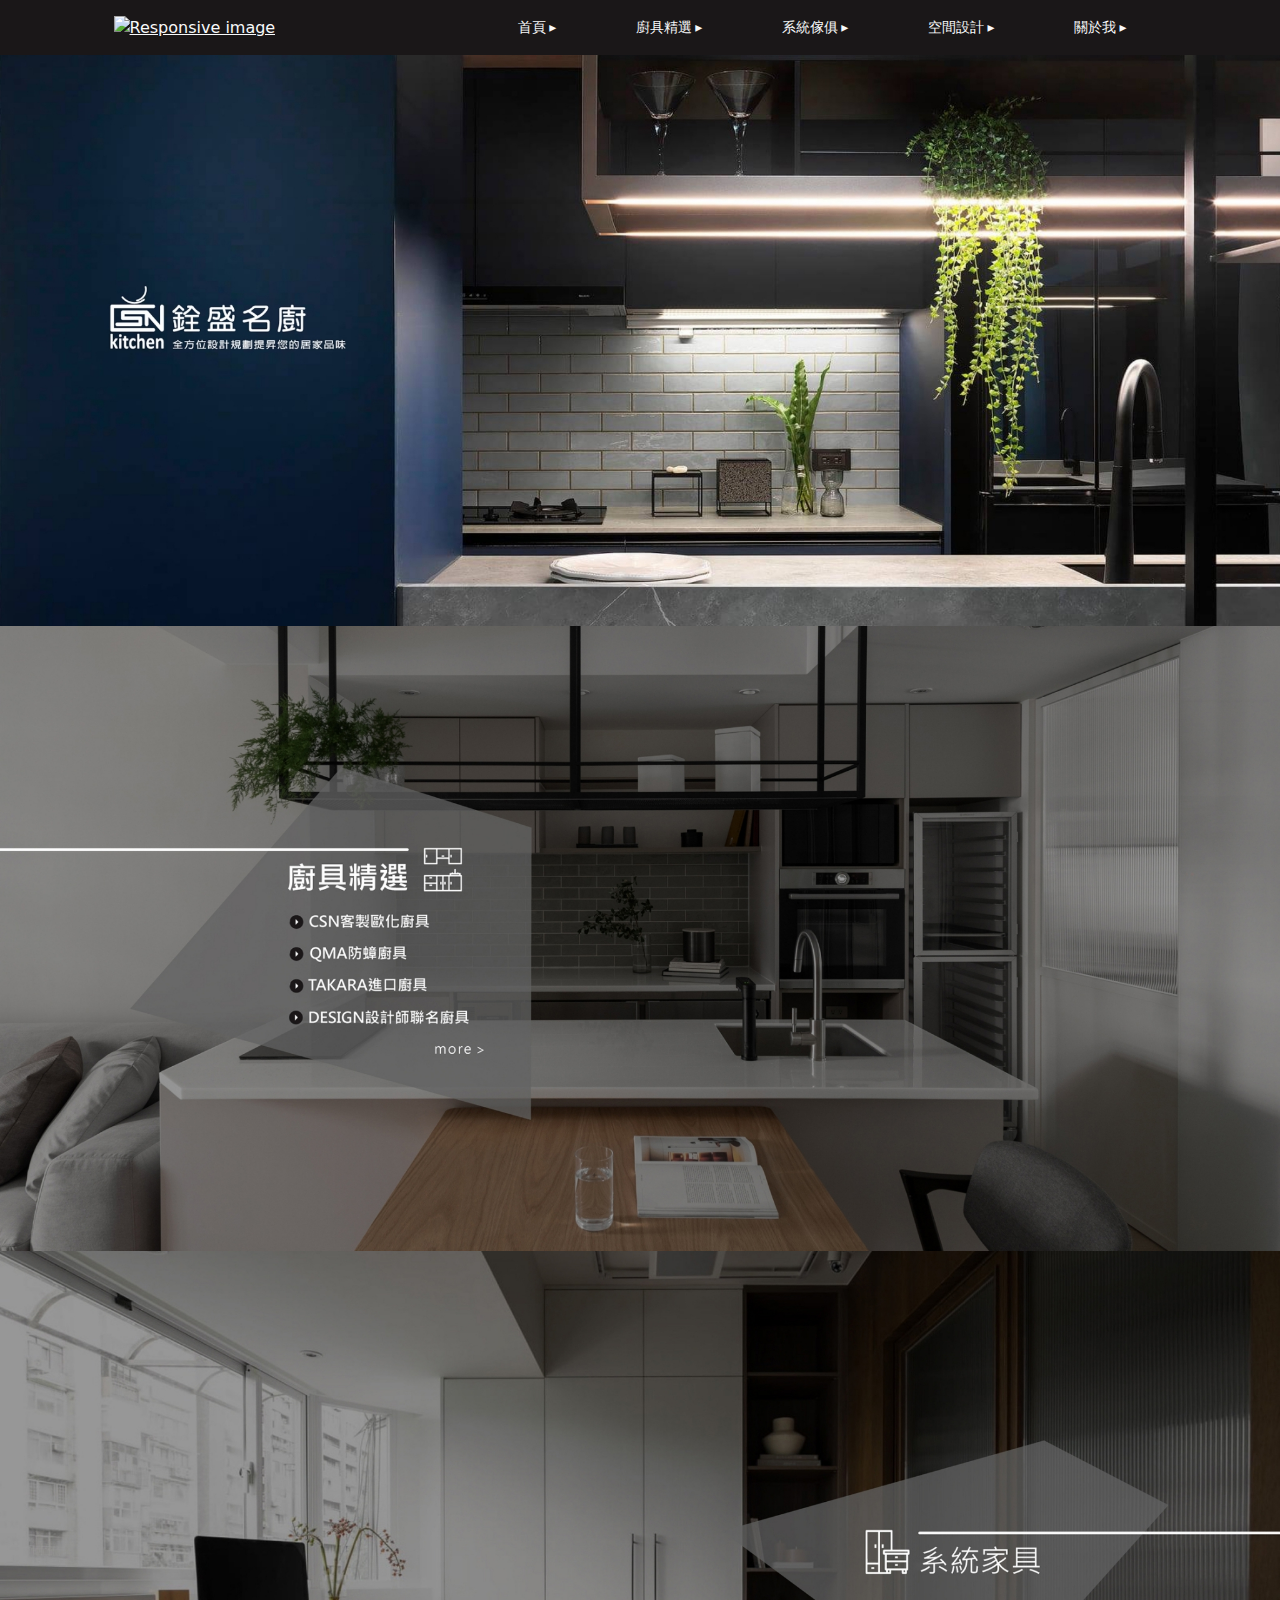
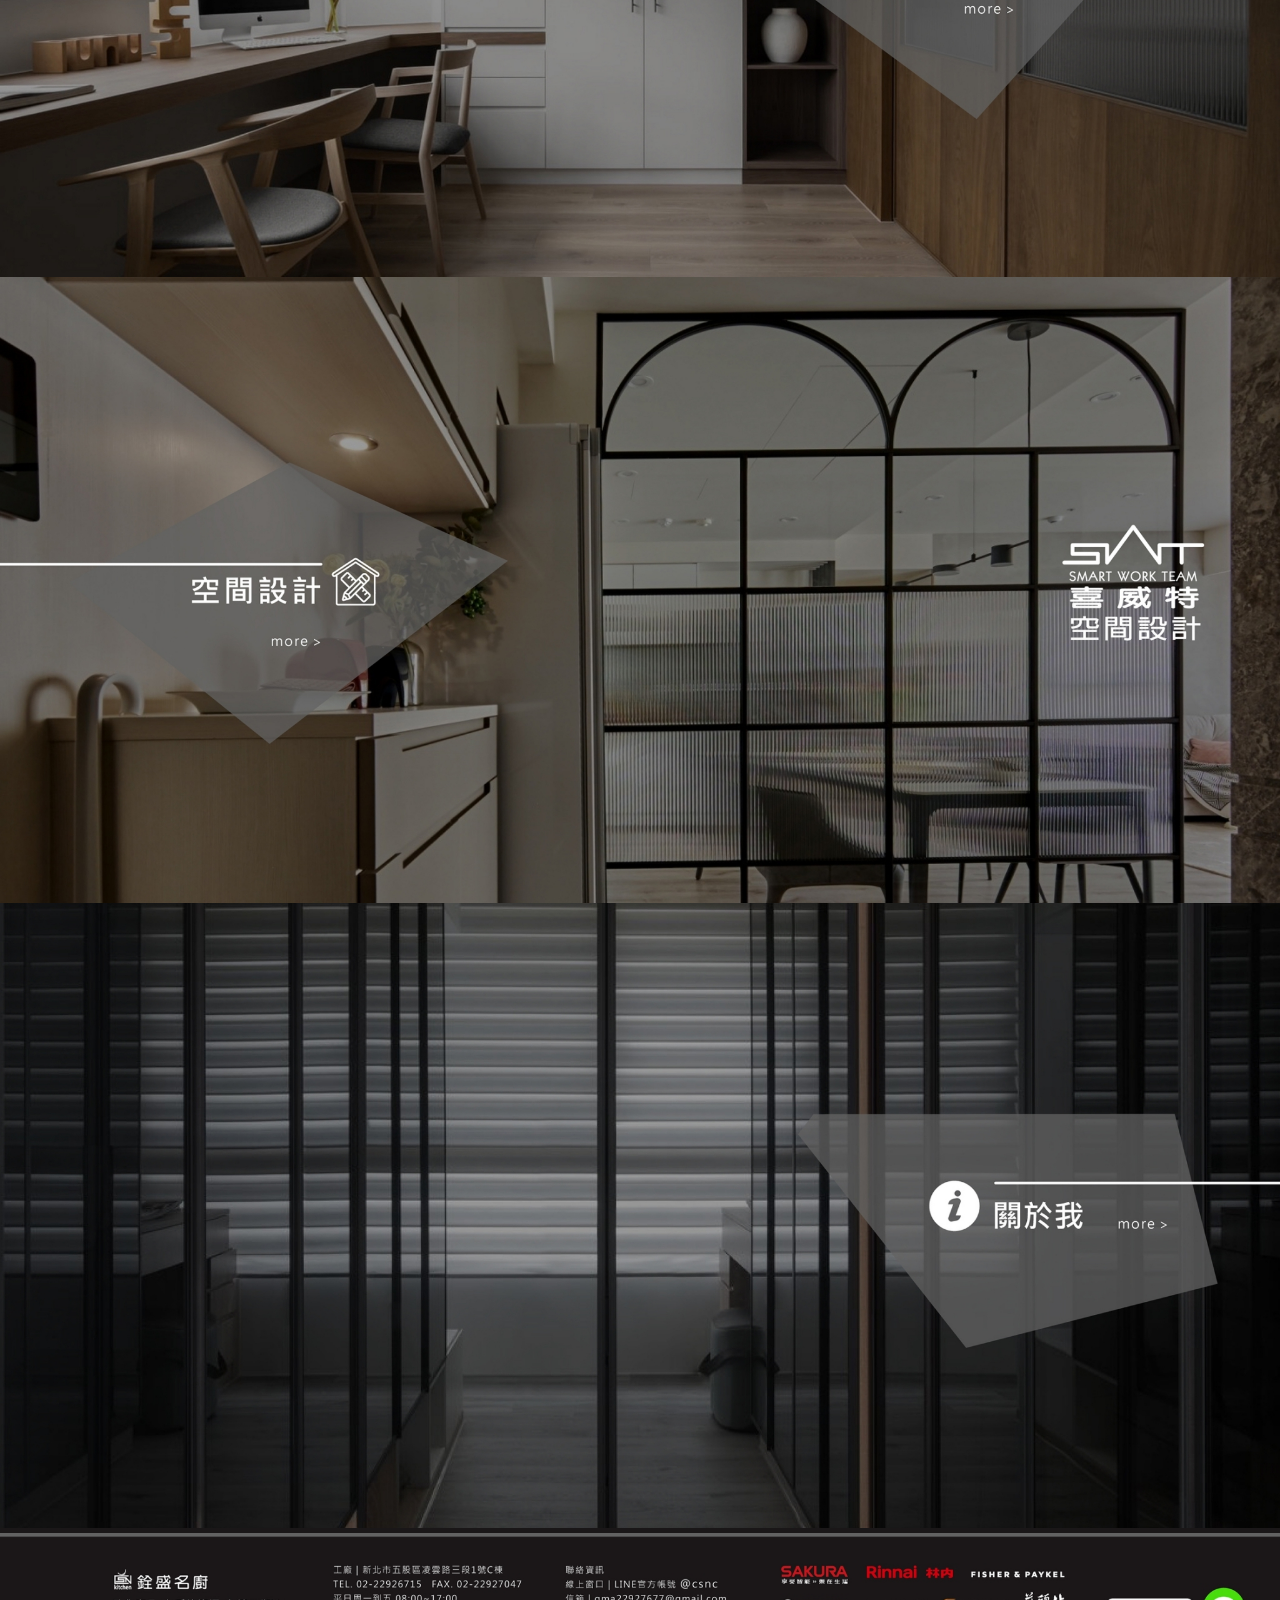
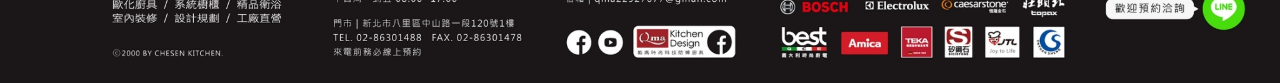
==== index.html @ 3f027823 "Updates" ====
<!DOCTYPE html>
<html >
<head><meta charset="utf-8">
<meta name="viewport" content="width=device-width, initial-scale=1">
<title>銓盛名櫥-廚具系統櫃工廠 - 廚櫃專賣店</title>
<meta name="description" content="廚櫃專賣店">
<meta name="keywords" content="烘碗機,熱水器,瓦斯爐,IH爐,電陶爐,排油煙機,淨水器,飲水器,崁入式家電">
<link rel="preload" as="fetch" crossorigin="anonymous" href="/csnc_demo_page/_payload.json">
<style>@charset "UTF-8";.nav li a:after{content:"▸";padding-left:3px}.main_footer{align-items:center;color:#ddd;display:flex;font-family:Inter,system-ui,Noto Sans Buhid,monospace,sans-serif;font-size:.75rem;justify-content:space-around;letter-spacing:1px}.main_footer .footer_1 .footer_logo_image{height:34px}.main_footer .footer_1 .footer_1_copyright{align-items:center;display:flex;font-size:.55rem;letter-spacing:0;margin-top:1rem}.main_footer .footer_1 .footer_1_copyright svg{height:8px;margin-right:.1rem;width:8px}.main_footer .footer_2{font-size:.6rem}.main_footer .footer_2 .footer_2_text_1{margin-bottom:1rem}.main_footer p{margin:0}</style>
<style>@charset "UTF-8";@import url("https://fonts.googleapis.com/css2?family=Noto+Sans+Buhid&display=swap");:root,[data-bs-theme=light]{--bs-blue:#0d6efd;--bs-indigo:#6610f2;--bs-purple:#6f42c1;--bs-pink:#d63384;--bs-red:#dc3545;--bs-orange:#fd7e14;--bs-yellow:#ffc107;--bs-green:#198754;--bs-teal:#20c997;--bs-cyan:#0dcaf0;--bs-black:#000;--bs-white:#fff;--bs-gray:#6c757d;--bs-gray-dark:#343a40;--bs-gray-100:#f8f9fa;--bs-gray-200:#e9ecef;--bs-gray-300:#dee2e6;--bs-gray-400:#ced4da;--bs-gray-500:#adb5bd;--bs-gray-600:#6c757d;--bs-gray-700:#495057;--bs-gray-800:#343a40;--bs-gray-900:#212529;--bs-primary:#0d6efd;--bs-secondary:#6c757d;--bs-success:#198754;--bs-info:#0dcaf0;--bs-warning:#ffc107;--bs-danger:#dc3545;--bs-light:#f8f9fa;--bs-dark:#212529;--bs-primary-rgb:13,110,253;--bs-secondary-rgb:108,117,125;--bs-success-rgb:25,135,84;--bs-info-rgb:13,202,240;--bs-warning-rgb:255,193,7;--bs-danger-rgb:220,53,69;--bs-light-rgb:248,249,250;--bs-dark-rgb:33,37,41;--bs-primary-text-emphasis:#052c65;--bs-secondary-text-emphasis:#2b2f32;--bs-success-text-emphasis:#0a3622;--bs-info-text-emphasis:#055160;--bs-warning-text-emphasis:#664d03;--bs-danger-text-emphasis:#58151c;--bs-light-text-emphasis:#495057;--bs-dark-text-emphasis:#495057;--bs-primary-bg-subtle:#cfe2ff;--bs-secondary-bg-subtle:#e2e3e5;--bs-success-bg-subtle:#d1e7dd;--bs-info-bg-subtle:#cff4fc;--bs-warning-bg-subtle:#fff3cd;--bs-danger-bg-subtle:#f8d7da;--bs-light-bg-subtle:#fcfcfd;--bs-dark-bg-subtle:#ced4da;--bs-primary-border-subtle:#9ec5fe;--bs-secondary-border-subtle:#c4c8cb;--bs-success-border-subtle:#a3cfbb;--bs-info-border-subtle:#9eeaf9;--bs-warning-border-subtle:#ffe69c;--bs-danger-border-subtle:#f1aeb5;--bs-light-border-subtle:#e9ecef;--bs-dark-border-subtle:#adb5bd;--bs-white-rgb:255,255,255;--bs-black-rgb:0,0,0;--bs-font-sans-serif:system-ui,-apple-system,"Segoe UI",Roboto,"Helvetica Neue","Noto Sans","Liberation Sans",Arial,sans-serif,"Apple Color Emoji","Segoe UI Emoji","Segoe UI Symbol","Noto Color Emoji";--bs-font-monospace:SFMono-Regular,Menlo,Monaco,Consolas,"Liberation Mono","Courier New",monospace;--bs-gradient:linear-gradient(180deg,hsla(0,0%,100%,.15),hsla(0,0%,100%,0));--bs-body-font-family:var(--bs-font-sans-serif);--bs-body-font-size:1rem;--bs-body-font-weight:400;--bs-body-line-height:1.5;--bs-body-color:#212529;--bs-body-color-rgb:33,37,41;--bs-body-bg:#fff;--bs-body-bg-rgb:255,255,255;--bs-emphasis-color:#000;--bs-emphasis-color-rgb:0,0,0;--bs-secondary-color:rgba(33,37,41,.75);--bs-secondary-color-rgb:33,37,41;--bs-secondary-bg:#e9ecef;--bs-secondary-bg-rgb:233,236,239;--bs-tertiary-color:rgba(33,37,41,.5);--bs-tertiary-color-rgb:33,37,41;--bs-tertiary-bg:#f8f9fa;--bs-tertiary-bg-rgb:248,249,250;--bs-heading-color:inherit;--bs-link-color:#f8f9fa;--bs-link-color-rgb:248,249,250;--bs-link-decoration:underline;--bs-link-hover-color:#f8f9fa;--bs-link-hover-color-rgb:248,249,250;--bs-code-color:#d63384;--bs-highlight-color:#212529;--bs-highlight-bg:#fff3cd;--bs-border-width:1px;--bs-border-style:solid;--bs-border-color:#dee2e6;--bs-border-color-translucent:rgba(0,0,0,.175);--bs-border-radius:0.375rem;--bs-border-radius-sm:0.25rem;--bs-border-radius-lg:0.5rem;--bs-border-radius-xl:1rem;--bs-border-radius-xxl:2rem;--bs-border-radius-2xl:var(--bs-border-radius-xxl);--bs-border-radius-pill:50rem;--bs-box-shadow:0 0.5rem 1rem rgba(0,0,0,.15);--bs-box-shadow-sm:0 0.125rem 0.25rem rgba(0,0,0,.075);--bs-box-shadow-lg:0 1rem 3rem rgba(0,0,0,.175);--bs-box-shadow-inset:inset 0 1px 2px rgba(0,0,0,.075);--bs-focus-ring-width:0.25rem;--bs-focus-ring-opacity:0.25;--bs-focus-ring-color:rgba(13,110,253,.25);--bs-form-valid-color:#198754;--bs-form-valid-border-color:#198754;--bs-form-invalid-color:#dc3545;--bs-form-invalid-border-color:#dc3545}[data-bs-theme=dark]{color-scheme:dark;--bs-body-color:#dee2e6;--bs-body-color-rgb:222,226,230;--bs-body-bg:#212529;--bs-body-bg-rgb:33,37,41;--bs-emphasis-color:#fff;--bs-emphasis-color-rgb:255,255,255;--bs-secondary-color:rgba(222,226,230,.75);--bs-secondary-color-rgb:222,226,230;--bs-secondary-bg:#343a40;--bs-secondary-bg-rgb:52,58,64;--bs-tertiary-color:rgba(222,226,230,.5);--bs-tertiary-color-rgb:222,226,230;--bs-tertiary-bg:#2b3035;--bs-tertiary-bg-rgb:43,48,53;--bs-primary-text-emphasis:#6ea8fe;--bs-secondary-text-emphasis:#a7acb1;--bs-success-text-emphasis:#75b798;--bs-info-text-emphasis:#6edff6;--bs-warning-text-emphasis:#ffda6a;--bs-danger-text-emphasis:#ea868f;--bs-light-text-emphasis:#f8f9fa;--bs-dark-text-emphasis:#dee2e6;--bs-primary-bg-subtle:#031633;--bs-secondary-bg-subtle:#161719;--bs-success-bg-subtle:#051b11;--bs-info-bg-subtle:#032830;--bs-warning-bg-subtle:#332701;--bs-danger-bg-subtle:#2c0b0e;--bs-light-bg-subtle:#343a40;--bs-dark-bg-subtle:#1a1d20;--bs-primary-border-subtle:#084298;--bs-secondary-border-subtle:#41464b;--bs-success-border-subtle:#0f5132;--bs-info-border-subtle:#087990;--bs-warning-border-subtle:#997404;--bs-danger-border-subtle:#842029;--bs-light-border-subtle:#495057;--bs-dark-border-subtle:#343a40;--bs-heading-color:inherit;--bs-link-color:#6ea8fe;--bs-link-hover-color:#8bb9fe;--bs-link-color-rgb:110,168,254;--bs-link-hover-color-rgb:139,185,254;--bs-code-color:#e685b5;--bs-highlight-color:#dee2e6;--bs-highlight-bg:#664d03;--bs-border-color:#495057;--bs-border-color-translucent:hsla(0,0%,100%,.15);--bs-form-valid-color:#75b798;--bs-form-valid-border-color:#75b798;--bs-form-invalid-color:#ea868f;--bs-form-invalid-border-color:#ea868f}*,:after,:before{box-sizing:border-box}@media (prefers-reduced-motion:no-preference){:root{scroll-behavior:smooth}}body{background-color:var(--bs-body-bg);color:var(--bs-body-color);font-family:var(--bs-body-font-family);font-size:var(--bs-body-font-size);font-weight:var(--bs-body-font-weight);line-height:var(--bs-body-line-height);margin:0;text-align:var(--bs-body-text-align);-webkit-text-size-adjust:100%;-webkit-tap-highlight-color:rgba(0,0,0,0)}hr{border:0;border-top:var(--bs-border-width) solid;color:inherit;margin:1rem 0;opacity:.25}.h1,.h2,.h3,.h4,.h5,.h6,h1,h2,h3,h4,h5,h6{color:var(--bs-heading-color);font-weight:500;line-height:1.2;margin-bottom:.5rem;margin-top:0}.h1,h1{font-size:calc(1.375rem + 1.5vw)}@media (min-width:1200px){.h1,h1{font-size:2.5rem}}.h2,h2{font-size:calc(1.325rem + .9vw)}@media (min-width:1200px){.h2,h2{font-size:2rem}}.h3,h3{font-size:calc(1.3rem + .6vw)}@media (min-width:1200px){.h3,h3{font-size:1.75rem}}.h4,h4{font-size:calc(1.275rem + .3vw)}@media (min-width:1200px){.h4,h4{font-size:1.5rem}}.h5,h5{font-size:1.25rem}.h6,h6{font-size:1rem}p{margin-bottom:1rem;margin-top:0}abbr[title]{cursor:help;text-decoration:underline dotted;text-decoration-skip-ink:none}address{font-style:normal;line-height:inherit;margin-bottom:1rem}ol,ul{padding-left:2rem}dl,ol,ul{margin-bottom:1rem;margin-top:0}ol ol,ol ul,ul ol,ul ul{margin-bottom:0}dt{font-weight:700}dd{margin-bottom:.5rem;margin-left:0}blockquote{margin:0 0 1rem}b,strong{font-weight:bolder}.small,small{font-size:.875em}.mark,mark{background-color:var(--bs-highlight-bg);color:var(--bs-highlight-color);padding:.1875em}sub,sup{font-size:.75em;line-height:0;position:relative;vertical-align:baseline}sub{bottom:-.25em}sup{top:-.5em}a{color:rgba(var(--bs-link-color-rgb),var(--bs-link-opacity,1));text-decoration:underline}a:hover{--bs-link-color-rgb:var(--bs-link-hover-color-rgb)}a:not([href]):not([class]),a:not([href]):not([class]):hover{color:inherit;text-decoration:none}code,kbd,pre,samp{font-family:var(--bs-font-monospace);font-size:1em}pre{display:block;font-size:.875em;margin-bottom:1rem;margin-top:0;overflow:auto}pre code{color:inherit;font-size:inherit;word-break:normal}code{color:var(--bs-code-color);font-size:.875em;word-wrap:break-word}a>code{color:inherit}kbd{background-color:var(--bs-body-color);border-radius:.25rem;color:var(--bs-body-bg);font-size:.875em;padding:.1875rem .375rem}kbd kbd{font-size:1em;padding:0}figure{margin:0 0 1rem}img,svg{vertical-align:middle}table{border-collapse:collapse;caption-side:bottom}caption{color:var(--bs-secondary-color);padding-bottom:.5rem;padding-top:.5rem;text-align:left}th{text-align:inherit;text-align:-webkit-match-parent}tbody,td,tfoot,th,thead,tr{border:0 solid;border-color:inherit}label{display:inline-block}button{border-radius:0}button:focus:not(:focus-visible){outline:0}button,input,optgroup,select,textarea{font-family:inherit;font-size:inherit;line-height:inherit;margin:0}button,select{text-transform:none}[role=button]{cursor:pointer}select{word-wrap:normal}select:disabled{opacity:1}[list]:not([type=date]):not([type=datetime-local]):not([type=month]):not([type=week]):not([type=time])::-webkit-calendar-picker-indicator{display:none!important}[type=button],[type=reset],[type=submit],button{-webkit-appearance:button}[type=button]:not(:disabled),[type=reset]:not(:disabled),[type=submit]:not(:disabled),button:not(:disabled){cursor:pointer}::-moz-focus-inner{border-style:none;padding:0}textarea{resize:vertical}fieldset{border:0;margin:0;min-width:0;padding:0}legend{float:left;font-size:calc(1.275rem + .3vw);line-height:inherit;margin-bottom:.5rem;padding:0;width:100%}@media (min-width:1200px){legend{font-size:1.5rem}}legend+*{clear:left}::-webkit-datetime-edit-day-field,::-webkit-datetime-edit-fields-wrapper,::-webkit-datetime-edit-hour-field,::-webkit-datetime-edit-minute,::-webkit-datetime-edit-month-field,::-webkit-datetime-edit-text,::-webkit-datetime-edit-year-field{padding:0}::-webkit-inner-spin-button{height:auto}[type=search]{-webkit-appearance:textfield;outline-offset:-2px}::-webkit-search-decoration{-webkit-appearance:none}::-webkit-color-swatch-wrapper{padding:0}::file-selector-button{-webkit-appearance:button;font:inherit}output{display:inline-block}iframe{border:0}summary{cursor:pointer;display:list-item}progress{vertical-align:baseline}[hidden]{display:none!important}.lead{font-size:1.25rem;font-weight:300}.display-1{font-size:calc(1.625rem + 4.5vw);font-weight:300;line-height:1.2}@media (min-width:1200px){.display-1{font-size:5rem}}.display-2{font-size:calc(1.575rem + 3.9vw);font-weight:300;line-height:1.2}@media (min-width:1200px){.display-2{font-size:4.5rem}}.display-3{font-size:calc(1.525rem + 3.3vw);font-weight:300;line-height:1.2}@media (min-width:1200px){.display-3{font-size:4rem}}.display-4{font-size:calc(1.475rem + 2.7vw);font-weight:300;line-height:1.2}@media (min-width:1200px){.display-4{font-size:3.5rem}}.display-5{font-size:calc(1.425rem + 2.1vw);font-weight:300;line-height:1.2}@media (min-width:1200px){.display-5{font-size:3rem}}.display-6{font-size:calc(1.375rem + 1.5vw);font-weight:300;line-height:1.2}@media (min-width:1200px){.display-6{font-size:2.5rem}}.list-inline,.list-unstyled{list-style:none;padding-left:0}.list-inline-item{display:inline-block}.list-inline-item:not(:last-child){margin-right:.5rem}.initialism{font-size:.875em;text-transform:uppercase}.blockquote{font-size:1.25rem;margin-bottom:1rem}.blockquote>:last-child{margin-bottom:0}.blockquote-footer{color:#6c757d;font-size:.875em;margin-bottom:1rem;margin-top:-1rem}.blockquote-footer:before{content:"— "}.container,.container-fluid,.container-lg,.container-md,.container-sm,.container-xl,.container-xxl{--bs-gutter-x:1.5rem;--bs-gutter-y:0;margin-left:auto;margin-right:auto;padding-left:calc(var(--bs-gutter-x)*.5);padding-right:calc(var(--bs-gutter-x)*.5);width:100%}@media (min-width:576px){.container,.container-sm{max-width:540px}}@media (min-width:768px){.container,.container-md,.container-sm{max-width:720px}}@media (min-width:992px){.container,.container-lg,.container-md,.container-sm{max-width:960px}}@media (min-width:1200px){.container,.container-lg,.container-md,.container-sm,.container-xl{max-width:1140px}}@media (min-width:1400px){.container,.container-lg,.container-md,.container-sm,.container-xl,.container-xxl{max-width:1320px}}:root{--bs-breakpoint-xs:0;--bs-breakpoint-sm:576px;--bs-breakpoint-md:768px;--bs-breakpoint-lg:992px;--bs-breakpoint-xl:1200px;--bs-breakpoint-xxl:1400px}.row{--bs-gutter-x:1.5rem;--bs-gutter-y:0;display:flex;flex-wrap:wrap;margin-left:calc(var(--bs-gutter-x)*-.5);margin-right:calc(var(--bs-gutter-x)*-.5);margin-top:calc(var(--bs-gutter-y)*-1)}.row>*{flex-shrink:0;margin-top:var(--bs-gutter-y);max-width:100%;padding-left:calc(var(--bs-gutter-x)*.5);padding-right:calc(var(--bs-gutter-x)*.5);width:100%}.col{flex:1 0 0%}.row-cols-auto>*{flex:0 0 auto;width:auto}.row-cols-1>*{flex:0 0 auto;width:100%}.row-cols-2>*{flex:0 0 auto;width:50%}.row-cols-3>*{flex:0 0 auto;width:33.33333333%}.row-cols-4>*{flex:0 0 auto;width:25%}.row-cols-5>*{flex:0 0 auto;width:20%}.row-cols-6>*{flex:0 0 auto;width:16.66666667%}.col-auto{flex:0 0 auto;width:auto}.col-1{flex:0 0 auto;width:8.33333333%}.col-2{flex:0 0 auto;width:16.66666667%}.col-3{flex:0 0 auto;width:25%}.col-4{flex:0 0 auto;width:33.33333333%}.col-5{flex:0 0 auto;width:41.66666667%}.col-6{flex:0 0 auto;width:50%}.col-7{flex:0 0 auto;width:58.33333333%}.col-8{flex:0 0 auto;width:66.66666667%}.col-9{flex:0 0 auto;width:75%}.col-10{flex:0 0 auto;width:83.33333333%}.col-11{flex:0 0 auto;width:91.66666667%}.col-12{flex:0 0 auto;width:100%}.offset-1{margin-left:8.33333333%}.offset-2{margin-left:16.66666667%}.offset-3{margin-left:25%}.offset-4{margin-left:33.33333333%}.offset-5{margin-left:41.66666667%}.offset-6{margin-left:50%}.offset-7{margin-left:58.33333333%}.offset-8{margin-left:66.66666667%}.offset-9{margin-left:75%}.offset-10{margin-left:83.33333333%}.offset-11{margin-left:91.66666667%}.g-0,.gx-0{--bs-gutter-x:0}.g-0,.gy-0{--bs-gutter-y:0}.g-1,.gx-1{--bs-gutter-x:0.25rem}.g-1,.gy-1{--bs-gutter-y:0.25rem}.g-2,.gx-2{--bs-gutter-x:0.5rem}.g-2,.gy-2{--bs-gutter-y:0.5rem}.g-3,.gx-3{--bs-gutter-x:1rem}.g-3,.gy-3{--bs-gutter-y:1rem}.g-4,.gx-4{--bs-gutter-x:1.5rem}.g-4,.gy-4{--bs-gutter-y:1.5rem}.g-5,.gx-5{--bs-gutter-x:3rem}.g-5,.gy-5{--bs-gutter-y:3rem}@media (min-width:576px){.col-sm{flex:1 0 0%}.row-cols-sm-auto>*{flex:0 0 auto;width:auto}.row-cols-sm-1>*{flex:0 0 auto;width:100%}.row-cols-sm-2>*{flex:0 0 auto;width:50%}.row-cols-sm-3>*{flex:0 0 auto;width:33.33333333%}.row-cols-sm-4>*{flex:0 0 auto;width:25%}.row-cols-sm-5>*{flex:0 0 auto;width:20%}.row-cols-sm-6>*{flex:0 0 auto;width:16.66666667%}.col-sm-auto{flex:0 0 auto;width:auto}.col-sm-1{flex:0 0 auto;width:8.33333333%}.col-sm-2{flex:0 0 auto;width:16.66666667%}.col-sm-3{flex:0 0 auto;width:25%}.col-sm-4{flex:0 0 auto;width:33.33333333%}.col-sm-5{flex:0 0 auto;width:41.66666667%}.col-sm-6{flex:0 0 auto;width:50%}.col-sm-7{flex:0 0 auto;width:58.33333333%}.col-sm-8{flex:0 0 auto;width:66.66666667%}.col-sm-9{flex:0 0 auto;width:75%}.col-sm-10{flex:0 0 auto;width:83.33333333%}.col-sm-11{flex:0 0 auto;width:91.66666667%}.col-sm-12{flex:0 0 auto;width:100%}.offset-sm-0{margin-left:0}.offset-sm-1{margin-left:8.33333333%}.offset-sm-2{margin-left:16.66666667%}.offset-sm-3{margin-left:25%}.offset-sm-4{margin-left:33.33333333%}.offset-sm-5{margin-left:41.66666667%}.offset-sm-6{margin-left:50%}.offset-sm-7{margin-left:58.33333333%}.offset-sm-8{margin-left:66.66666667%}.offset-sm-9{margin-left:75%}.offset-sm-10{margin-left:83.33333333%}.offset-sm-11{margin-left:91.66666667%}.g-sm-0,.gx-sm-0{--bs-gutter-x:0}.g-sm-0,.gy-sm-0{--bs-gutter-y:0}.g-sm-1,.gx-sm-1{--bs-gutter-x:0.25rem}.g-sm-1,.gy-sm-1{--bs-gutter-y:0.25rem}.g-sm-2,.gx-sm-2{--bs-gutter-x:0.5rem}.g-sm-2,.gy-sm-2{--bs-gutter-y:0.5rem}.g-sm-3,.gx-sm-3{--bs-gutter-x:1rem}.g-sm-3,.gy-sm-3{--bs-gutter-y:1rem}.g-sm-4,.gx-sm-4{--bs-gutter-x:1.5rem}.g-sm-4,.gy-sm-4{--bs-gutter-y:1.5rem}.g-sm-5,.gx-sm-5{--bs-gutter-x:3rem}.g-sm-5,.gy-sm-5{--bs-gutter-y:3rem}}@media (min-width:768px){.col-md{flex:1 0 0%}.row-cols-md-auto>*{flex:0 0 auto;width:auto}.row-cols-md-1>*{flex:0 0 auto;width:100%}.row-cols-md-2>*{flex:0 0 auto;width:50%}.row-cols-md-3>*{flex:0 0 auto;width:33.33333333%}.row-cols-md-4>*{flex:0 0 auto;width:25%}.row-cols-md-5>*{flex:0 0 auto;width:20%}.row-cols-md-6>*{flex:0 0 auto;width:16.66666667%}.col-md-auto{flex:0 0 auto;width:auto}.col-md-1{flex:0 0 auto;width:8.33333333%}.col-md-2{flex:0 0 auto;width:16.66666667%}.col-md-3{flex:0 0 auto;width:25%}.col-md-4{flex:0 0 auto;width:33.33333333%}.col-md-5{flex:0 0 auto;width:41.66666667%}.col-md-6{flex:0 0 auto;width:50%}.col-md-7{flex:0 0 auto;width:58.33333333%}.col-md-8{flex:0 0 auto;width:66.66666667%}.col-md-9{flex:0 0 auto;width:75%}.col-md-10{flex:0 0 auto;width:83.33333333%}.col-md-11{flex:0 0 auto;width:91.66666667%}.col-md-12{flex:0 0 auto;width:100%}.offset-md-0{margin-left:0}.offset-md-1{margin-left:8.33333333%}.offset-md-2{margin-left:16.66666667%}.offset-md-3{margin-left:25%}.offset-md-4{margin-left:33.33333333%}.offset-md-5{margin-left:41.66666667%}.offset-md-6{margin-left:50%}.offset-md-7{margin-left:58.33333333%}.offset-md-8{margin-left:66.66666667%}.offset-md-9{margin-left:75%}.offset-md-10{margin-left:83.33333333%}.offset-md-11{margin-left:91.66666667%}.g-md-0,.gx-md-0{--bs-gutter-x:0}.g-md-0,.gy-md-0{--bs-gutter-y:0}.g-md-1,.gx-md-1{--bs-gutter-x:0.25rem}.g-md-1,.gy-md-1{--bs-gutter-y:0.25rem}.g-md-2,.gx-md-2{--bs-gutter-x:0.5rem}.g-md-2,.gy-md-2{--bs-gutter-y:0.5rem}.g-md-3,.gx-md-3{--bs-gutter-x:1rem}.g-md-3,.gy-md-3{--bs-gutter-y:1rem}.g-md-4,.gx-md-4{--bs-gutter-x:1.5rem}.g-md-4,.gy-md-4{--bs-gutter-y:1.5rem}.g-md-5,.gx-md-5{--bs-gutter-x:3rem}.g-md-5,.gy-md-5{--bs-gutter-y:3rem}}@media (min-width:992px){.col-lg{flex:1 0 0%}.row-cols-lg-auto>*{flex:0 0 auto;width:auto}.row-cols-lg-1>*{flex:0 0 auto;width:100%}.row-cols-lg-2>*{flex:0 0 auto;width:50%}.row-cols-lg-3>*{flex:0 0 auto;width:33.33333333%}.row-cols-lg-4>*{flex:0 0 auto;width:25%}.row-cols-lg-5>*{flex:0 0 auto;width:20%}.row-cols-lg-6>*{flex:0 0 auto;width:16.66666667%}.col-lg-auto{flex:0 0 auto;width:auto}.col-lg-1{flex:0 0 auto;width:8.33333333%}.col-lg-2{flex:0 0 auto;width:16.66666667%}.col-lg-3{flex:0 0 auto;width:25%}.col-lg-4{flex:0 0 auto;width:33.33333333%}.col-lg-5{flex:0 0 auto;width:41.66666667%}.col-lg-6{flex:0 0 auto;width:50%}.col-lg-7{flex:0 0 auto;width:58.33333333%}.col-lg-8{flex:0 0 auto;width:66.66666667%}.col-lg-9{flex:0 0 auto;width:75%}.col-lg-10{flex:0 0 auto;width:83.33333333%}.col-lg-11{flex:0 0 auto;width:91.66666667%}.col-lg-12{flex:0 0 auto;width:100%}.offset-lg-0{margin-left:0}.offset-lg-1{margin-left:8.33333333%}.offset-lg-2{margin-left:16.66666667%}.offset-lg-3{margin-left:25%}.offset-lg-4{margin-left:33.33333333%}.offset-lg-5{margin-left:41.66666667%}.offset-lg-6{margin-left:50%}.offset-lg-7{margin-left:58.33333333%}.offset-lg-8{margin-left:66.66666667%}.offset-lg-9{margin-left:75%}.offset-lg-10{margin-left:83.33333333%}.offset-lg-11{margin-left:91.66666667%}.g-lg-0,.gx-lg-0{--bs-gutter-x:0}.g-lg-0,.gy-lg-0{--bs-gutter-y:0}.g-lg-1,.gx-lg-1{--bs-gutter-x:0.25rem}.g-lg-1,.gy-lg-1{--bs-gutter-y:0.25rem}.g-lg-2,.gx-lg-2{--bs-gutter-x:0.5rem}.g-lg-2,.gy-lg-2{--bs-gutter-y:0.5rem}.g-lg-3,.gx-lg-3{--bs-gutter-x:1rem}.g-lg-3,.gy-lg-3{--bs-gutter-y:1rem}.g-lg-4,.gx-lg-4{--bs-gutter-x:1.5rem}.g-lg-4,.gy-lg-4{--bs-gutter-y:1.5rem}.g-lg-5,.gx-lg-5{--bs-gutter-x:3rem}.g-lg-5,.gy-lg-5{--bs-gutter-y:3rem}}@media (min-width:1200px){.col-xl{flex:1 0 0%}.row-cols-xl-auto>*{flex:0 0 auto;width:auto}.row-cols-xl-1>*{flex:0 0 auto;width:100%}.row-cols-xl-2>*{flex:0 0 auto;width:50%}.row-cols-xl-3>*{flex:0 0 auto;width:33.33333333%}.row-cols-xl-4>*{flex:0 0 auto;width:25%}.row-cols-xl-5>*{flex:0 0 auto;width:20%}.row-cols-xl-6>*{flex:0 0 auto;width:16.66666667%}.col-xl-auto{flex:0 0 auto;width:auto}.col-xl-1{flex:0 0 auto;width:8.33333333%}.col-xl-2{flex:0 0 auto;width:16.66666667%}.col-xl-3{flex:0 0 auto;width:25%}.col-xl-4{flex:0 0 auto;width:33.33333333%}.col-xl-5{flex:0 0 auto;width:41.66666667%}.col-xl-6{flex:0 0 auto;width:50%}.col-xl-7{flex:0 0 auto;width:58.33333333%}.col-xl-8{flex:0 0 auto;width:66.66666667%}.col-xl-9{flex:0 0 auto;width:75%}.col-xl-10{flex:0 0 auto;width:83.33333333%}.col-xl-11{flex:0 0 auto;width:91.66666667%}.col-xl-12{flex:0 0 auto;width:100%}.offset-xl-0{margin-left:0}.offset-xl-1{margin-left:8.33333333%}.offset-xl-2{margin-left:16.66666667%}.offset-xl-3{margin-left:25%}.offset-xl-4{margin-left:33.33333333%}.offset-xl-5{margin-left:41.66666667%}.offset-xl-6{margin-left:50%}.offset-xl-7{margin-left:58.33333333%}.offset-xl-8{margin-left:66.66666667%}.offset-xl-9{margin-left:75%}.offset-xl-10{margin-left:83.33333333%}.offset-xl-11{margin-left:91.66666667%}.g-xl-0,.gx-xl-0{--bs-gutter-x:0}.g-xl-0,.gy-xl-0{--bs-gutter-y:0}.g-xl-1,.gx-xl-1{--bs-gutter-x:0.25rem}.g-xl-1,.gy-xl-1{--bs-gutter-y:0.25rem}.g-xl-2,.gx-xl-2{--bs-gutter-x:0.5rem}.g-xl-2,.gy-xl-2{--bs-gutter-y:0.5rem}.g-xl-3,.gx-xl-3{--bs-gutter-x:1rem}.g-xl-3,.gy-xl-3{--bs-gutter-y:1rem}.g-xl-4,.gx-xl-4{--bs-gutter-x:1.5rem}.g-xl-4,.gy-xl-4{--bs-gutter-y:1.5rem}.g-xl-5,.gx-xl-5{--bs-gutter-x:3rem}.g-xl-5,.gy-xl-5{--bs-gutter-y:3rem}}@media (min-width:1400px){.col-xxl{flex:1 0 0%}.row-cols-xxl-auto>*{flex:0 0 auto;width:auto}.row-cols-xxl-1>*{flex:0 0 auto;width:100%}.row-cols-xxl-2>*{flex:0 0 auto;width:50%}.row-cols-xxl-3>*{flex:0 0 auto;width:33.33333333%}.row-cols-xxl-4>*{flex:0 0 auto;width:25%}.row-cols-xxl-5>*{flex:0 0 auto;width:20%}.row-cols-xxl-6>*{flex:0 0 auto;width:16.66666667%}.col-xxl-auto{flex:0 0 auto;width:auto}.col-xxl-1{flex:0 0 auto;width:8.33333333%}.col-xxl-2{flex:0 0 auto;width:16.66666667%}.col-xxl-3{flex:0 0 auto;width:25%}.col-xxl-4{flex:0 0 auto;width:33.33333333%}.col-xxl-5{flex:0 0 auto;width:41.66666667%}.col-xxl-6{flex:0 0 auto;width:50%}.col-xxl-7{flex:0 0 auto;width:58.33333333%}.col-xxl-8{flex:0 0 auto;width:66.66666667%}.col-xxl-9{flex:0 0 auto;width:75%}.col-xxl-10{flex:0 0 auto;width:83.33333333%}.col-xxl-11{flex:0 0 auto;width:91.66666667%}.col-xxl-12{flex:0 0 auto;width:100%}.offset-xxl-0{margin-left:0}.offset-xxl-1{margin-left:8.33333333%}.offset-xxl-2{margin-left:16.66666667%}.offset-xxl-3{margin-left:25%}.offset-xxl-4{margin-left:33.33333333%}.offset-xxl-5{margin-left:41.66666667%}.offset-xxl-6{margin-left:50%}.offset-xxl-7{margin-left:58.33333333%}.offset-xxl-8{margin-left:66.66666667%}.offset-xxl-9{margin-left:75%}.offset-xxl-10{margin-left:83.33333333%}.offset-xxl-11{margin-left:91.66666667%}.g-xxl-0,.gx-xxl-0{--bs-gutter-x:0}.g-xxl-0,.gy-xxl-0{--bs-gutter-y:0}.g-xxl-1,.gx-xxl-1{--bs-gutter-x:0.25rem}.g-xxl-1,.gy-xxl-1{--bs-gutter-y:0.25rem}.g-xxl-2,.gx-xxl-2{--bs-gutter-x:0.5rem}.g-xxl-2,.gy-xxl-2{--bs-gutter-y:0.5rem}.g-xxl-3,.gx-xxl-3{--bs-gutter-x:1rem}.g-xxl-3,.gy-xxl-3{--bs-gutter-y:1rem}.g-xxl-4,.gx-xxl-4{--bs-gutter-x:1.5rem}.g-xxl-4,.gy-xxl-4{--bs-gutter-y:1.5rem}.g-xxl-5,.gx-xxl-5{--bs-gutter-x:3rem}.g-xxl-5,.gy-xxl-5{--bs-gutter-y:3rem}}.table{--bs-table-color-type:initial;--bs-table-bg-type:initial;--bs-table-color-state:initial;--bs-table-bg-state:initial;--bs-table-color:var(--bs-emphasis-color);--bs-table-bg:var(--bs-body-bg);--bs-table-border-color:var(--bs-border-color);--bs-table-accent-bg:transparent;--bs-table-striped-color:var(--bs-emphasis-color);--bs-table-striped-bg:rgba(var(--bs-emphasis-color-rgb),0.05);--bs-table-active-color:var(--bs-emphasis-color);--bs-table-active-bg:rgba(var(--bs-emphasis-color-rgb),0.1);--bs-table-hover-color:var(--bs-emphasis-color);--bs-table-hover-bg:rgba(var(--bs-emphasis-color-rgb),0.075);border-color:var(--bs-table-border-color);margin-bottom:1rem;vertical-align:top;width:100%}.table>:not(caption)>*>*{background-color:var(--bs-table-bg);border-bottom-width:var(--bs-border-width);box-shadow:inset 0 0 0 9999px var(--bs-table-bg-state,var(--bs-table-bg-type,var(--bs-table-accent-bg)));color:var(--bs-table-color-state,var(--bs-table-color-type,var(--bs-table-color)));padding:.5rem}.table>tbody{vertical-align:inherit}.table>thead{vertical-align:bottom}.table-group-divider{border-top:calc(var(--bs-border-width)*2) solid}.caption-top{caption-side:top}.table-sm>:not(caption)>*>*{padding:.25rem}.table-bordered>:not(caption)>*{border-width:var(--bs-border-width) 0}.table-bordered>:not(caption)>*>*{border-width:0 var(--bs-border-width)}.table-borderless>:not(caption)>*>*{border-bottom-width:0}.table-borderless>:not(:first-child){border-top-width:0}.table-striped-columns>:not(caption)>tr>:nth-child(2n),.table-striped>tbody>tr:nth-of-type(odd)>*{--bs-table-color-type:var(--bs-table-striped-color);--bs-table-bg-type:var(--bs-table-striped-bg)}.table-active{--bs-table-color-state:var(--bs-table-active-color);--bs-table-bg-state:var(--bs-table-active-bg)}.table-hover>tbody>tr:hover>*{--bs-table-color-state:var(--bs-table-hover-color);--bs-table-bg-state:var(--bs-table-hover-bg)}.table-primary{--bs-table-color:#000;--bs-table-bg:#cfe2ff;--bs-table-border-color:#a6b5cc;--bs-table-striped-bg:#c5d7f2;--bs-table-striped-color:#000;--bs-table-active-bg:#bacbe6;--bs-table-active-color:#000;--bs-table-hover-bg:#bfd1ec;--bs-table-hover-color:#000}.table-primary,.table-secondary{border-color:var(--bs-table-border-color);color:var(--bs-table-color)}.table-secondary{--bs-table-color:#000;--bs-table-bg:#e2e3e5;--bs-table-border-color:#b5b6b7;--bs-table-striped-bg:#d7d8da;--bs-table-striped-color:#000;--bs-table-active-bg:#cbccce;--bs-table-active-color:#000;--bs-table-hover-bg:#d1d2d4;--bs-table-hover-color:#000}.table-success{--bs-table-color:#000;--bs-table-bg:#d1e7dd;--bs-table-border-color:#a7b9b1;--bs-table-striped-bg:#c7dbd2;--bs-table-striped-color:#000;--bs-table-active-bg:#bcd0c7;--bs-table-active-color:#000;--bs-table-hover-bg:#c1d6cc;--bs-table-hover-color:#000}.table-info,.table-success{border-color:var(--bs-table-border-color);color:var(--bs-table-color)}.table-info{--bs-table-color:#000;--bs-table-bg:#cff4fc;--bs-table-border-color:#a6c3ca;--bs-table-striped-bg:#c5e8ef;--bs-table-striped-color:#000;--bs-table-active-bg:#badce3;--bs-table-active-color:#000;--bs-table-hover-bg:#bfe2e9;--bs-table-hover-color:#000}.table-warning{--bs-table-color:#000;--bs-table-bg:#fff3cd;--bs-table-border-color:#ccc2a4;--bs-table-striped-bg:#f2e7c3;--bs-table-striped-color:#000;--bs-table-active-bg:#e6dbb9;--bs-table-active-color:#000;--bs-table-hover-bg:#ece1be;--bs-table-hover-color:#000}.table-danger,.table-warning{border-color:var(--bs-table-border-color);color:var(--bs-table-color)}.table-danger{--bs-table-color:#000;--bs-table-bg:#f8d7da;--bs-table-border-color:#c6acae;--bs-table-striped-bg:#eccccf;--bs-table-striped-color:#000;--bs-table-active-bg:#dfc2c4;--bs-table-active-color:#000;--bs-table-hover-bg:#e5c7ca;--bs-table-hover-color:#000}.table-light{--bs-table-color:#000;--bs-table-bg:#f8f9fa;--bs-table-border-color:#c6c7c8;--bs-table-striped-bg:#ecedee;--bs-table-striped-color:#000;--bs-table-active-bg:#dfe0e1;--bs-table-active-color:#000;--bs-table-hover-bg:#e5e6e7;--bs-table-hover-color:#000}.table-dark,.table-light{border-color:var(--bs-table-border-color);color:var(--bs-table-color)}.table-dark{--bs-table-color:#fff;--bs-table-bg:#212529;--bs-table-border-color:#4d5154;--bs-table-striped-bg:#2c3034;--bs-table-striped-color:#fff;--bs-table-active-bg:#373b3e;--bs-table-active-color:#fff;--bs-table-hover-bg:#323539;--bs-table-hover-color:#fff}.table-responsive{overflow-x:auto;-webkit-overflow-scrolling:touch}@media (max-width:575.98px){.table-responsive-sm{overflow-x:auto;-webkit-overflow-scrolling:touch}}@media (max-width:767.98px){.table-responsive-md{overflow-x:auto;-webkit-overflow-scrolling:touch}}@media (max-width:991.98px){.table-responsive-lg{overflow-x:auto;-webkit-overflow-scrolling:touch}}@media (max-width:1199.98px){.table-responsive-xl{overflow-x:auto;-webkit-overflow-scrolling:touch}}@media (max-width:1399.98px){.table-responsive-xxl{overflow-x:auto;-webkit-overflow-scrolling:touch}}.form-label{margin-bottom:.5rem}.col-form-label{font-size:inherit;line-height:1.5;margin-bottom:0;padding-bottom:calc(.375rem + var(--bs-border-width));padding-top:calc(.375rem + var(--bs-border-width))}.col-form-label-lg{font-size:1.25rem;padding-bottom:calc(.5rem + var(--bs-border-width));padding-top:calc(.5rem + var(--bs-border-width))}.col-form-label-sm{font-size:.875rem;padding-bottom:calc(.25rem + var(--bs-border-width));padding-top:calc(.25rem + var(--bs-border-width))}.form-text{color:var(--bs-secondary-color);font-size:.875em;margin-top:.25rem}.form-control{appearance:none;background-clip:padding-box;background-color:var(--bs-body-bg);border:var(--bs-border-width) solid var(--bs-border-color);border-radius:var(--bs-border-radius);color:var(--bs-body-color);display:block;font-size:1rem;font-weight:400;line-height:1.5;padding:.375rem .75rem;transition:border-color .15s ease-in-out,box-shadow .15s ease-in-out;width:100%}@media (prefers-reduced-motion:reduce){.form-control{transition:none}}.form-control[type=file]{overflow:hidden}.form-control[type=file]:not(:disabled):not([readonly]){cursor:pointer}.form-control:focus{background-color:var(--bs-body-bg);border-color:#86b7fe;box-shadow:0 0 0 .25rem rgba(13,110,253,.25);color:var(--bs-body-color);outline:0}.form-control::-webkit-date-and-time-value{height:1.5em;margin:0;min-width:85px}.form-control::-webkit-datetime-edit{display:block;padding:0}.form-control::placeholder{color:var(--bs-secondary-color);opacity:1}.form-control:disabled{background-color:var(--bs-secondary-bg);opacity:1}.form-control::file-selector-button{background-color:var(--bs-tertiary-bg);border:0 solid;border-color:inherit;border-inline-end-width:var(--bs-border-width);border-radius:0;color:var(--bs-body-color);margin:-.375rem -.75rem;margin-inline-end:.75rem;padding:.375rem .75rem;pointer-events:none;transition:color .15s ease-in-out,background-color .15s ease-in-out,border-color .15s ease-in-out,box-shadow .15s ease-in-out}@media (prefers-reduced-motion:reduce){.form-control::file-selector-button{transition:none}}.form-control:hover:not(:disabled):not([readonly])::file-selector-button{background-color:var(--bs-secondary-bg)}.form-control-plaintext{background-color:transparent;border:solid transparent;border-width:var(--bs-border-width) 0;color:var(--bs-body-color);display:block;line-height:1.5;margin-bottom:0;padding:.375rem 0;width:100%}.form-control-plaintext:focus{outline:0}.form-control-plaintext.form-control-lg,.form-control-plaintext.form-control-sm{padding-left:0;padding-right:0}.form-control-sm{border-radius:var(--bs-border-radius-sm);font-size:.875rem;min-height:calc(1.5em + .5rem + var(--bs-border-width)*2);padding:.25rem .5rem}.form-control-sm::file-selector-button{margin:-.25rem -.5rem;margin-inline-end:.5rem;padding:.25rem .5rem}.form-control-lg{border-radius:var(--bs-border-radius-lg);font-size:1.25rem;min-height:calc(1.5em + 1rem + var(--bs-border-width)*2);padding:.5rem 1rem}.form-control-lg::file-selector-button{margin:-.5rem -1rem;margin-inline-end:1rem;padding:.5rem 1rem}textarea.form-control{min-height:calc(1.5em + .75rem + var(--bs-border-width)*2)}textarea.form-control-sm{min-height:calc(1.5em + .5rem + var(--bs-border-width)*2)}textarea.form-control-lg{min-height:calc(1.5em + 1rem + var(--bs-border-width)*2)}.form-control-color{height:calc(1.5em + .75rem + var(--bs-border-width)*2);padding:.375rem;width:3rem}.form-control-color:not(:disabled):not([readonly]){cursor:pointer}.form-control-color::-moz-color-swatch{border:0!important;border-radius:var(--bs-border-radius)}.form-control-color::-webkit-color-swatch{border:0!important;border-radius:var(--bs-border-radius)}.form-control-color.form-control-sm{height:calc(1.5em + .5rem + var(--bs-border-width)*2)}.form-control-color.form-control-lg{height:calc(1.5em + 1rem + var(--bs-border-width)*2)}.form-select{--bs-form-select-bg-img:url("data:image/svg+xml;charset=utf-8,%3Csvg xmlns='http://www.w3.org/2000/svg' viewBox='0 0 16 16'%3E%3Cpath fill='none' stroke='%23343a40' stroke-linecap='round' stroke-linejoin='round' stroke-width='2' d='m2 5 6 6 6-6'/%3E%3C/svg%3E");appearance:none;background-color:var(--bs-body-bg);background-image:var(--bs-form-select-bg-img),var(--bs-form-select-bg-icon,none);background-position:right .75rem center;background-repeat:no-repeat;background-size:16px 12px;border:var(--bs-border-width) solid var(--bs-border-color);border-radius:var(--bs-border-radius);color:var(--bs-body-color);display:block;font-size:1rem;font-weight:400;line-height:1.5;padding:.375rem 2.25rem .375rem .75rem;transition:border-color .15s ease-in-out,box-shadow .15s ease-in-out;width:100%}@media (prefers-reduced-motion:reduce){.form-select{transition:none}}.form-select:focus{border-color:#86b7fe;box-shadow:0 0 0 .25rem rgba(13,110,253,.25);outline:0}.form-select[multiple],.form-select[size]:not([size="1"]){background-image:none;padding-right:.75rem}.form-select:disabled{background-color:var(--bs-secondary-bg)}.form-select:-moz-focusring{color:transparent;text-shadow:0 0 0 var(--bs-body-color)}.form-select-sm{border-radius:var(--bs-border-radius-sm);font-size:.875rem;padding-bottom:.25rem;padding-left:.5rem;padding-top:.25rem}.form-select-lg{border-radius:var(--bs-border-radius-lg);font-size:1.25rem;padding-bottom:.5rem;padding-left:1rem;padding-top:.5rem}[data-bs-theme=dark] .form-select{--bs-form-select-bg-img:url("data:image/svg+xml;charset=utf-8,%3Csvg xmlns='http://www.w3.org/2000/svg' viewBox='0 0 16 16'%3E%3Cpath fill='none' stroke='%23dee2e6' stroke-linecap='round' stroke-linejoin='round' stroke-width='2' d='m2 5 6 6 6-6'/%3E%3C/svg%3E")}.form-check{display:block;margin-bottom:.125rem;min-height:1.5rem;padding-left:1.5em}.form-check .form-check-input{float:left;margin-left:-1.5em}.form-check-reverse{padding-left:0;padding-right:1.5em;text-align:right}.form-check-reverse .form-check-input{float:right;margin-left:0;margin-right:-1.5em}.form-check-input{--bs-form-check-bg:var(--bs-body-bg);appearance:none;background-color:var(--bs-form-check-bg);background-image:var(--bs-form-check-bg-image);background-position:50%;background-repeat:no-repeat;background-size:contain;border:var(--bs-border-width) solid var(--bs-border-color);flex-shrink:0;height:1em;margin-top:.25em;print-color-adjust:exact;vertical-align:top;width:1em}.form-check-input[type=checkbox]{border-radius:.25em}.form-check-input[type=radio]{border-radius:50%}.form-check-input:active{filter:brightness(90%)}.form-check-input:focus{border-color:#86b7fe;box-shadow:0 0 0 .25rem rgba(13,110,253,.25);outline:0}.form-check-input:checked{background-color:#0d6efd;border-color:#0d6efd}.form-check-input:checked[type=checkbox]{--bs-form-check-bg-image:url("data:image/svg+xml;charset=utf-8,%3Csvg xmlns='http://www.w3.org/2000/svg' viewBox='0 0 20 20'%3E%3Cpath fill='none' stroke='%23fff' stroke-linecap='round' stroke-linejoin='round' stroke-width='3' d='m6 10 3 3 6-6'/%3E%3C/svg%3E")}.form-check-input:checked[type=radio]{--bs-form-check-bg-image:url("data:image/svg+xml;charset=utf-8,%3Csvg xmlns='http://www.w3.org/2000/svg' viewBox='-4 -4 8 8'%3E%3Ccircle r='2' fill='%23fff'/%3E%3C/svg%3E")}.form-check-input[type=checkbox]:indeterminate{background-color:#0d6efd;border-color:#0d6efd;--bs-form-check-bg-image:url("data:image/svg+xml;charset=utf-8,%3Csvg xmlns='http://www.w3.org/2000/svg' viewBox='0 0 20 20'%3E%3Cpath fill='none' stroke='%23fff' stroke-linecap='round' stroke-linejoin='round' stroke-width='3' d='M6 10h8'/%3E%3C/svg%3E")}.form-check-input:disabled{filter:none;opacity:.5;pointer-events:none}.form-check-input:disabled~.form-check-label,.form-check-input[disabled]~.form-check-label{cursor:default;opacity:.5}.form-switch{padding-left:2.5em}.form-switch .form-check-input{--bs-form-switch-bg:url("data:image/svg+xml;charset=utf-8,%3Csvg xmlns='http://www.w3.org/2000/svg' viewBox='-4 -4 8 8'%3E%3Ccircle r='3' fill='rgba(0, 0, 0, 0.25)'/%3E%3C/svg%3E");background-image:var(--bs-form-switch-bg);background-position:0;border-radius:2em;margin-left:-2.5em;transition:background-position .15s ease-in-out;width:2em}@media (prefers-reduced-motion:reduce){.form-switch .form-check-input{transition:none}}.form-switch .form-check-input:focus{--bs-form-switch-bg:url("data:image/svg+xml;charset=utf-8,%3Csvg xmlns='http://www.w3.org/2000/svg' viewBox='-4 -4 8 8'%3E%3Ccircle r='3' fill='%2386b7fe'/%3E%3C/svg%3E")}.form-switch .form-check-input:checked{background-position:100%;--bs-form-switch-bg:url("data:image/svg+xml;charset=utf-8,%3Csvg xmlns='http://www.w3.org/2000/svg' viewBox='-4 -4 8 8'%3E%3Ccircle r='3' fill='%23fff'/%3E%3C/svg%3E")}.form-switch.form-check-reverse{padding-left:0;padding-right:2.5em}.form-switch.form-check-reverse .form-check-input{margin-left:0;margin-right:-2.5em}.form-check-inline{display:inline-block;margin-right:1rem}.btn-check{position:absolute;clip:rect(0,0,0,0);pointer-events:none}.btn-check:disabled+.btn,.btn-check[disabled]+.btn{filter:none;opacity:.65;pointer-events:none}[data-bs-theme=dark] .form-switch .form-check-input:not(:checked):not(:focus){--bs-form-switch-bg:url("data:image/svg+xml;charset=utf-8,%3Csvg xmlns='http://www.w3.org/2000/svg' viewBox='-4 -4 8 8'%3E%3Ccircle r='3' fill='rgba(255, 255, 255, 0.25)'/%3E%3C/svg%3E")}.form-range{appearance:none;background-color:transparent;height:1.5rem;padding:0;width:100%}.form-range:focus{outline:0}.form-range:focus::-webkit-slider-thumb{box-shadow:0 0 0 1px #fff,0 0 0 .25rem rgba(13,110,253,.25)}.form-range:focus::-moz-range-thumb{box-shadow:0 0 0 1px #fff,0 0 0 .25rem rgba(13,110,253,.25)}.form-range::-moz-focus-outer{border:0}.form-range::-webkit-slider-thumb{appearance:none;background-color:#0d6efd;border:0;border-radius:1rem;height:1rem;margin-top:-.25rem;-webkit-transition:background-color .15s ease-in-out,border-color .15s ease-in-out,box-shadow .15s ease-in-out;transition:background-color .15s ease-in-out,border-color .15s ease-in-out,box-shadow .15s ease-in-out;width:1rem}@media (prefers-reduced-motion:reduce){.form-range::-webkit-slider-thumb{-webkit-transition:none;transition:none}}.form-range::-webkit-slider-thumb:active{background-color:#b6d4fe}.form-range::-webkit-slider-runnable-track{background-color:var(--bs-secondary-bg);border-color:transparent;border-radius:1rem;color:transparent;cursor:pointer;height:.5rem;width:100%}.form-range::-moz-range-thumb{appearance:none;background-color:#0d6efd;border:0;border-radius:1rem;height:1rem;-moz-transition:background-color .15s ease-in-out,border-color .15s ease-in-out,box-shadow .15s ease-in-out;transition:background-color .15s ease-in-out,border-color .15s ease-in-out,box-shadow .15s ease-in-out;width:1rem}@media (prefers-reduced-motion:reduce){.form-range::-moz-range-thumb{-moz-transition:none;transition:none}}.form-range::-moz-range-thumb:active{background-color:#b6d4fe}.form-range::-moz-range-track{background-color:var(--bs-secondary-bg);border-color:transparent;border-radius:1rem;color:transparent;cursor:pointer;height:.5rem;width:100%}.form-range:disabled{pointer-events:none}.form-range:disabled::-webkit-slider-thumb{background-color:var(--bs-secondary-color)}.form-range:disabled::-moz-range-thumb{background-color:var(--bs-secondary-color)}.form-floating{position:relative}.form-floating>.form-control,.form-floating>.form-control-plaintext,.form-floating>.form-select{height:calc(3.5rem + var(--bs-border-width)*2);line-height:1.25;min-height:calc(3.5rem + var(--bs-border-width)*2)}.form-floating>label{border:var(--bs-border-width) solid transparent;height:100%;left:0;overflow:hidden;padding:1rem .75rem;pointer-events:none;position:absolute;text-align:start;text-overflow:ellipsis;top:0;transform-origin:0 0;transition:opacity .1s ease-in-out,transform .1s ease-in-out;white-space:nowrap;z-index:2}@media (prefers-reduced-motion:reduce){.form-floating>label{transition:none}}.form-floating>.form-control,.form-floating>.form-control-plaintext{padding:1rem .75rem}.form-floating>.form-control-plaintext::placeholder,.form-floating>.form-control::placeholder{color:transparent}.form-floating>.form-control-plaintext:focus,.form-floating>.form-control-plaintext:not(:placeholder-shown),.form-floating>.form-control:focus,.form-floating>.form-control:not(:placeholder-shown){padding-bottom:.625rem;padding-top:1.625rem}.form-floating>.form-control-plaintext:-webkit-autofill,.form-floating>.form-control:-webkit-autofill{padding-bottom:.625rem;padding-top:1.625rem}.form-floating>.form-select{padding-bottom:.625rem;padding-top:1.625rem}.form-floating>.form-control-plaintext~label,.form-floating>.form-control:focus~label,.form-floating>.form-control:not(:placeholder-shown)~label,.form-floating>.form-select~label{color:rgba(var(--bs-body-color-rgb),.65);transform:scale(.85) translateY(-.5rem) translateX(.15rem)}.form-floating>.form-control-plaintext~label:after,.form-floating>.form-control:focus~label:after,.form-floating>.form-control:not(:placeholder-shown)~label:after,.form-floating>.form-select~label:after{background-color:var(--bs-body-bg);border-radius:var(--bs-border-radius);content:"";height:1.5em;inset:1rem .375rem;position:absolute;z-index:-1}.form-floating>.form-control:-webkit-autofill~label{color:rgba(var(--bs-body-color-rgb),.65);transform:scale(.85) translateY(-.5rem) translateX(.15rem)}.form-floating>.form-control-plaintext~label{border-width:var(--bs-border-width) 0}.form-floating>.form-control:disabled~label,.form-floating>:disabled~label{color:#6c757d}.form-floating>.form-control:disabled~label:after,.form-floating>:disabled~label:after{background-color:var(--bs-secondary-bg)}.input-group{align-items:stretch;display:flex;flex-wrap:wrap;position:relative;width:100%}.input-group>.form-control,.input-group>.form-floating,.input-group>.form-select{flex:1 1 auto;min-width:0;position:relative;width:1%}.input-group>.form-control:focus,.input-group>.form-floating:focus-within,.input-group>.form-select:focus{z-index:5}.input-group .btn{position:relative;z-index:2}.input-group .btn:focus{z-index:5}.input-group-text{align-items:center;background-color:var(--bs-tertiary-bg);border:var(--bs-border-width) solid var(--bs-border-color);border-radius:var(--bs-border-radius);color:var(--bs-body-color);display:flex;font-size:1rem;font-weight:400;line-height:1.5;padding:.375rem .75rem;text-align:center;white-space:nowrap}.input-group-lg>.btn,.input-group-lg>.form-control,.input-group-lg>.form-select,.input-group-lg>.input-group-text{border-radius:var(--bs-border-radius-lg);font-size:1.25rem;padding:.5rem 1rem}.input-group-sm>.btn,.input-group-sm>.form-control,.input-group-sm>.form-select,.input-group-sm>.input-group-text{border-radius:var(--bs-border-radius-sm);font-size:.875rem;padding:.25rem .5rem}.input-group-lg>.form-select,.input-group-sm>.form-select{padding-right:3rem}.input-group.has-validation>.dropdown-toggle:nth-last-child(n+4),.input-group.has-validation>.form-floating:nth-last-child(n+3)>.form-control,.input-group.has-validation>.form-floating:nth-last-child(n+3)>.form-select,.input-group.has-validation>:nth-last-child(n+3):not(.dropdown-toggle):not(.dropdown-menu):not(.form-floating),.input-group:not(.has-validation)>.dropdown-toggle:nth-last-child(n+3),.input-group:not(.has-validation)>.form-floating:not(:last-child)>.form-control,.input-group:not(.has-validation)>.form-floating:not(:last-child)>.form-select,.input-group:not(.has-validation)>:not(:last-child):not(.dropdown-toggle):not(.dropdown-menu):not(.form-floating){border-bottom-right-radius:0;border-top-right-radius:0}.input-group>:not(:first-child):not(.dropdown-menu):not(.valid-tooltip):not(.valid-feedback):not(.invalid-tooltip):not(.invalid-feedback){border-bottom-left-radius:0;border-top-left-radius:0;margin-left:calc(var(--bs-border-width)*-1)}.input-group>.form-floating:not(:first-child)>.form-control,.input-group>.form-floating:not(:first-child)>.form-select{border-bottom-left-radius:0;border-top-left-radius:0}.valid-feedback{color:var(--bs-form-valid-color);display:none;font-size:.875em;margin-top:.25rem;width:100%}.valid-tooltip{background-color:var(--bs-success);border-radius:var(--bs-border-radius);color:#fff;display:none;font-size:.875rem;margin-top:.1rem;max-width:100%;padding:.25rem .5rem;position:absolute;top:100%;z-index:5}.is-valid~.valid-feedback,.is-valid~.valid-tooltip,.was-validated :valid~.valid-feedback,.was-validated :valid~.valid-tooltip{display:block}.form-control.is-valid,.was-validated .form-control:valid{background-image:url("data:image/svg+xml;charset=utf-8,%3Csvg xmlns='http://www.w3.org/2000/svg' viewBox='0 0 8 8'%3E%3Cpath fill='%23198754' d='M2.3 6.73.6 4.53c-.4-1.04.46-1.4 1.1-.8l1.1 1.4 3.4-3.8c.6-.63 1.6-.27 1.2.7l-4 4.6c-.43.5-.8.4-1.1.1'/%3E%3C/svg%3E");background-position:right calc(.375em + .1875rem) center;background-repeat:no-repeat;background-size:calc(.75em + .375rem) calc(.75em + .375rem);border-color:var(--bs-form-valid-border-color);padding-right:calc(1.5em + .75rem)}.form-control.is-valid:focus,.was-validated .form-control:valid:focus{border-color:var(--bs-form-valid-border-color);box-shadow:0 0 0 .25rem rgba(var(--bs-success-rgb),.25)}.was-validated textarea.form-control:valid,textarea.form-control.is-valid{background-position:top calc(.375em + .1875rem) right calc(.375em + .1875rem);padding-right:calc(1.5em + .75rem)}.form-select.is-valid,.was-validated .form-select:valid{border-color:var(--bs-form-valid-border-color)}.form-select.is-valid:not([multiple]):not([size]),.form-select.is-valid:not([multiple])[size="1"],.was-validated .form-select:valid:not([multiple]):not([size]),.was-validated .form-select:valid:not([multiple])[size="1"]{--bs-form-select-bg-icon:url("data:image/svg+xml;charset=utf-8,%3Csvg xmlns='http://www.w3.org/2000/svg' viewBox='0 0 8 8'%3E%3Cpath fill='%23198754' d='M2.3 6.73.6 4.53c-.4-1.04.46-1.4 1.1-.8l1.1 1.4 3.4-3.8c.6-.63 1.6-.27 1.2.7l-4 4.6c-.43.5-.8.4-1.1.1'/%3E%3C/svg%3E");background-position:right .75rem center,center right 2.25rem;background-size:16px 12px,calc(.75em + .375rem) calc(.75em + .375rem);padding-right:4.125rem}.form-select.is-valid:focus,.was-validated .form-select:valid:focus{border-color:var(--bs-form-valid-border-color);box-shadow:0 0 0 .25rem rgba(var(--bs-success-rgb),.25)}.form-control-color.is-valid,.was-validated .form-control-color:valid{width:calc(3.75rem + 1.5em)}.form-check-input.is-valid,.was-validated .form-check-input:valid{border-color:var(--bs-form-valid-border-color)}.form-check-input.is-valid:checked,.was-validated .form-check-input:valid:checked{background-color:var(--bs-form-valid-color)}.form-check-input.is-valid:focus,.was-validated .form-check-input:valid:focus{box-shadow:0 0 0 .25rem rgba(var(--bs-success-rgb),.25)}.form-check-input.is-valid~.form-check-label,.was-validated .form-check-input:valid~.form-check-label{color:var(--bs-form-valid-color)}.form-check-inline .form-check-input~.valid-feedback{margin-left:.5em}.input-group>.form-control:not(:focus).is-valid,.input-group>.form-floating:not(:focus-within).is-valid,.input-group>.form-select:not(:focus).is-valid,.was-validated .input-group>.form-control:not(:focus):valid,.was-validated .input-group>.form-floating:not(:focus-within):valid,.was-validated .input-group>.form-select:not(:focus):valid{z-index:3}.invalid-feedback{color:var(--bs-form-invalid-color);display:none;font-size:.875em;margin-top:.25rem;width:100%}.invalid-tooltip{background-color:var(--bs-danger);border-radius:var(--bs-border-radius);color:#fff;display:none;font-size:.875rem;margin-top:.1rem;max-width:100%;padding:.25rem .5rem;position:absolute;top:100%;z-index:5}.is-invalid~.invalid-feedback,.is-invalid~.invalid-tooltip,.was-validated :invalid~.invalid-feedback,.was-validated :invalid~.invalid-tooltip{display:block}.form-control.is-invalid,.was-validated .form-control:invalid{background-image:url("data:image/svg+xml;charset=utf-8,%3Csvg xmlns='http://www.w3.org/2000/svg' width='12' height='12' fill='none' stroke='%23dc3545'%3E%3Ccircle cx='6' cy='6' r='4.5'/%3E%3Cpath stroke-linejoin='round' d='M5.8 3.6h.4L6 6.5z'/%3E%3Ccircle cx='6' cy='8.2' r='.6' fill='%23dc3545' stroke='none'/%3E%3C/svg%3E");background-position:right calc(.375em + .1875rem) center;background-repeat:no-repeat;background-size:calc(.75em + .375rem) calc(.75em + .375rem);border-color:var(--bs-form-invalid-border-color);padding-right:calc(1.5em + .75rem)}.form-control.is-invalid:focus,.was-validated .form-control:invalid:focus{border-color:var(--bs-form-invalid-border-color);box-shadow:0 0 0 .25rem rgba(var(--bs-danger-rgb),.25)}.was-validated textarea.form-control:invalid,textarea.form-control.is-invalid{background-position:top calc(.375em + .1875rem) right calc(.375em + .1875rem);padding-right:calc(1.5em + .75rem)}.form-select.is-invalid,.was-validated .form-select:invalid{border-color:var(--bs-form-invalid-border-color)}.form-select.is-invalid:not([multiple]):not([size]),.form-select.is-invalid:not([multiple])[size="1"],.was-validated .form-select:invalid:not([multiple]):not([size]),.was-validated .form-select:invalid:not([multiple])[size="1"]{--bs-form-select-bg-icon:url("data:image/svg+xml;charset=utf-8,%3Csvg xmlns='http://www.w3.org/2000/svg' width='12' height='12' fill='none' stroke='%23dc3545'%3E%3Ccircle cx='6' cy='6' r='4.5'/%3E%3Cpath stroke-linejoin='round' d='M5.8 3.6h.4L6 6.5z'/%3E%3Ccircle cx='6' cy='8.2' r='.6' fill='%23dc3545' stroke='none'/%3E%3C/svg%3E");background-position:right .75rem center,center right 2.25rem;background-size:16px 12px,calc(.75em + .375rem) calc(.75em + .375rem);padding-right:4.125rem}.form-select.is-invalid:focus,.was-validated .form-select:invalid:focus{border-color:var(--bs-form-invalid-border-color);box-shadow:0 0 0 .25rem rgba(var(--bs-danger-rgb),.25)}.form-control-color.is-invalid,.was-validated .form-control-color:invalid{width:calc(3.75rem + 1.5em)}.form-check-input.is-invalid,.was-validated .form-check-input:invalid{border-color:var(--bs-form-invalid-border-color)}.form-check-input.is-invalid:checked,.was-validated .form-check-input:invalid:checked{background-color:var(--bs-form-invalid-color)}.form-check-input.is-invalid:focus,.was-validated .form-check-input:invalid:focus{box-shadow:0 0 0 .25rem rgba(var(--bs-danger-rgb),.25)}.form-check-input.is-invalid~.form-check-label,.was-validated .form-check-input:invalid~.form-check-label{color:var(--bs-form-invalid-color)}.form-check-inline .form-check-input~.invalid-feedback{margin-left:.5em}.input-group>.form-control:not(:focus).is-invalid,.input-group>.form-floating:not(:focus-within).is-invalid,.input-group>.form-select:not(:focus).is-invalid,.was-validated .input-group>.form-control:not(:focus):invalid,.was-validated .input-group>.form-floating:not(:focus-within):invalid,.was-validated .input-group>.form-select:not(:focus):invalid{z-index:4}.btn{--bs-btn-padding-x:0.75rem;--bs-btn-padding-y:0.375rem;--bs-btn-font-family: ;--bs-btn-font-size:1rem;--bs-btn-font-weight:400;--bs-btn-line-height:1.5;--bs-btn-color:var(--bs-body-color);--bs-btn-bg:transparent;--bs-btn-border-width:var(--bs-border-width);--bs-btn-border-color:transparent;--bs-btn-border-radius:var(--bs-border-radius);--bs-btn-hover-border-color:transparent;--bs-btn-box-shadow:inset 0 1px 0 hsla(0,0%,100%,.15),0 1px 1px rgba(0,0,0,.075);--bs-btn-disabled-opacity:0.65;--bs-btn-focus-box-shadow:0 0 0 0.25rem rgba(var(--bs-btn-focus-shadow-rgb),.5);background-color:var(--bs-btn-bg);border:var(--bs-btn-border-width) solid var(--bs-btn-border-color);border-radius:var(--bs-btn-border-radius);color:var(--bs-btn-color);cursor:pointer;display:inline-block;font-family:var(--bs-btn-font-family);font-size:var(--bs-btn-font-size);font-weight:var(--bs-btn-font-weight);line-height:var(--bs-btn-line-height);padding:var(--bs-btn-padding-y) var(--bs-btn-padding-x);text-align:center;text-decoration:none;transition:color .15s ease-in-out,background-color .15s ease-in-out,border-color .15s ease-in-out,box-shadow .15s ease-in-out;user-select:none;vertical-align:middle}@media (prefers-reduced-motion:reduce){.btn{transition:none}}.btn:hover{background-color:var(--bs-btn-hover-bg);border-color:var(--bs-btn-hover-border-color);color:var(--bs-btn-hover-color)}.btn-check+.btn:hover{background-color:var(--bs-btn-bg);border-color:var(--bs-btn-border-color);color:var(--bs-btn-color)}.btn:focus-visible{background-color:var(--bs-btn-hover-bg);border-color:var(--bs-btn-hover-border-color);box-shadow:var(--bs-btn-focus-box-shadow);color:var(--bs-btn-hover-color);outline:0}.btn-check:focus-visible+.btn{border-color:var(--bs-btn-hover-border-color);box-shadow:var(--bs-btn-focus-box-shadow);outline:0}.btn-check:checked+.btn,.btn.active,.btn.show,.btn:first-child:active,:not(.btn-check)+.btn:active{background-color:var(--bs-btn-active-bg);border-color:var(--bs-btn-active-border-color);color:var(--bs-btn-active-color)}.btn-check:checked+.btn:focus-visible,.btn.active:focus-visible,.btn.show:focus-visible,.btn:first-child:active:focus-visible,:not(.btn-check)+.btn:active:focus-visible{box-shadow:var(--bs-btn-focus-box-shadow)}.btn.disabled,.btn:disabled,fieldset:disabled .btn{background-color:var(--bs-btn-disabled-bg);border-color:var(--bs-btn-disabled-border-color);color:var(--bs-btn-disabled-color);opacity:var(--bs-btn-disabled-opacity);pointer-events:none}.btn-primary{--bs-btn-color:#fff;--bs-btn-bg:#0d6efd;--bs-btn-border-color:#0d6efd;--bs-btn-hover-color:#fff;--bs-btn-hover-bg:#0b5ed7;--bs-btn-hover-border-color:#0a58ca;--bs-btn-focus-shadow-rgb:49,132,253;--bs-btn-active-color:#fff;--bs-btn-active-bg:#0a58ca;--bs-btn-active-border-color:#0a53be;--bs-btn-active-shadow:inset 0 3px 5px rgba(0,0,0,.125);--bs-btn-disabled-color:#fff;--bs-btn-disabled-bg:#0d6efd;--bs-btn-disabled-border-color:#0d6efd}.btn-secondary{--bs-btn-color:#fff;--bs-btn-bg:#6c757d;--bs-btn-border-color:#6c757d;--bs-btn-hover-color:#fff;--bs-btn-hover-bg:#5c636a;--bs-btn-hover-border-color:#565e64;--bs-btn-focus-shadow-rgb:130,138,145;--bs-btn-active-color:#fff;--bs-btn-active-bg:#565e64;--bs-btn-active-border-color:#51585e;--bs-btn-active-shadow:inset 0 3px 5px rgba(0,0,0,.125);--bs-btn-disabled-color:#fff;--bs-btn-disabled-bg:#6c757d;--bs-btn-disabled-border-color:#6c757d}.btn-success{--bs-btn-color:#fff;--bs-btn-bg:#198754;--bs-btn-border-color:#198754;--bs-btn-hover-color:#fff;--bs-btn-hover-bg:#157347;--bs-btn-hover-border-color:#146c43;--bs-btn-focus-shadow-rgb:60,153,110;--bs-btn-active-color:#fff;--bs-btn-active-bg:#146c43;--bs-btn-active-border-color:#13653f;--bs-btn-active-shadow:inset 0 3px 5px rgba(0,0,0,.125);--bs-btn-disabled-color:#fff;--bs-btn-disabled-bg:#198754;--bs-btn-disabled-border-color:#198754}.btn-info{--bs-btn-color:#000;--bs-btn-bg:#0dcaf0;--bs-btn-border-color:#0dcaf0;--bs-btn-hover-color:#000;--bs-btn-hover-bg:#31d2f2;--bs-btn-hover-border-color:#25cff2;--bs-btn-focus-shadow-rgb:11,172,204;--bs-btn-active-color:#000;--bs-btn-active-bg:#3dd5f3;--bs-btn-active-border-color:#25cff2;--bs-btn-active-shadow:inset 0 3px 5px rgba(0,0,0,.125);--bs-btn-disabled-color:#000;--bs-btn-disabled-bg:#0dcaf0;--bs-btn-disabled-border-color:#0dcaf0}.btn-warning{--bs-btn-color:#000;--bs-btn-bg:#ffc107;--bs-btn-border-color:#ffc107;--bs-btn-hover-color:#000;--bs-btn-hover-bg:#ffca2c;--bs-btn-hover-border-color:#ffc720;--bs-btn-focus-shadow-rgb:217,164,6;--bs-btn-active-color:#000;--bs-btn-active-bg:#ffcd39;--bs-btn-active-border-color:#ffc720;--bs-btn-active-shadow:inset 0 3px 5px rgba(0,0,0,.125);--bs-btn-disabled-color:#000;--bs-btn-disabled-bg:#ffc107;--bs-btn-disabled-border-color:#ffc107}.btn-danger{--bs-btn-color:#fff;--bs-btn-bg:#dc3545;--bs-btn-border-color:#dc3545;--bs-btn-hover-color:#fff;--bs-btn-hover-bg:#bb2d3b;--bs-btn-hover-border-color:#b02a37;--bs-btn-focus-shadow-rgb:225,83,97;--bs-btn-active-color:#fff;--bs-btn-active-bg:#b02a37;--bs-btn-active-border-color:#a52834;--bs-btn-active-shadow:inset 0 3px 5px rgba(0,0,0,.125);--bs-btn-disabled-color:#fff;--bs-btn-disabled-bg:#dc3545;--bs-btn-disabled-border-color:#dc3545}.btn-light{--bs-btn-color:#000;--bs-btn-bg:#f8f9fa;--bs-btn-border-color:#f8f9fa;--bs-btn-hover-color:#000;--bs-btn-hover-bg:#d3d4d5;--bs-btn-hover-border-color:#c6c7c8;--bs-btn-focus-shadow-rgb:211,212,213;--bs-btn-active-color:#000;--bs-btn-active-bg:#c6c7c8;--bs-btn-active-border-color:#babbbc;--bs-btn-active-shadow:inset 0 3px 5px rgba(0,0,0,.125);--bs-btn-disabled-color:#000;--bs-btn-disabled-bg:#f8f9fa;--bs-btn-disabled-border-color:#f8f9fa}.btn-dark{--bs-btn-color:#fff;--bs-btn-bg:#212529;--bs-btn-border-color:#212529;--bs-btn-hover-color:#fff;--bs-btn-hover-bg:#424649;--bs-btn-hover-border-color:#373b3e;--bs-btn-focus-shadow-rgb:66,70,73;--bs-btn-active-color:#fff;--bs-btn-active-bg:#4d5154;--bs-btn-active-border-color:#373b3e;--bs-btn-active-shadow:inset 0 3px 5px rgba(0,0,0,.125);--bs-btn-disabled-color:#fff;--bs-btn-disabled-bg:#212529;--bs-btn-disabled-border-color:#212529}.btn-outline-primary{--bs-btn-color:#0d6efd;--bs-btn-border-color:#0d6efd;--bs-btn-hover-color:#fff;--bs-btn-hover-bg:#0d6efd;--bs-btn-hover-border-color:#0d6efd;--bs-btn-focus-shadow-rgb:13,110,253;--bs-btn-active-color:#fff;--bs-btn-active-bg:#0d6efd;--bs-btn-active-border-color:#0d6efd;--bs-btn-active-shadow:inset 0 3px 5px rgba(0,0,0,.125);--bs-btn-disabled-color:#0d6efd;--bs-btn-disabled-bg:transparent;--bs-btn-disabled-border-color:#0d6efd;--bs-gradient:none}.btn-outline-secondary{--bs-btn-color:#6c757d;--bs-btn-border-color:#6c757d;--bs-btn-hover-color:#fff;--bs-btn-hover-bg:#6c757d;--bs-btn-hover-border-color:#6c757d;--bs-btn-focus-shadow-rgb:108,117,125;--bs-btn-active-color:#fff;--bs-btn-active-bg:#6c757d;--bs-btn-active-border-color:#6c757d;--bs-btn-active-shadow:inset 0 3px 5px rgba(0,0,0,.125);--bs-btn-disabled-color:#6c757d;--bs-btn-disabled-bg:transparent;--bs-btn-disabled-border-color:#6c757d;--bs-gradient:none}.btn-outline-success{--bs-btn-color:#198754;--bs-btn-border-color:#198754;--bs-btn-hover-color:#fff;--bs-btn-hover-bg:#198754;--bs-btn-hover-border-color:#198754;--bs-btn-focus-shadow-rgb:25,135,84;--bs-btn-active-color:#fff;--bs-btn-active-bg:#198754;--bs-btn-active-border-color:#198754;--bs-btn-active-shadow:inset 0 3px 5px rgba(0,0,0,.125);--bs-btn-disabled-color:#198754;--bs-btn-disabled-bg:transparent;--bs-btn-disabled-border-color:#198754;--bs-gradient:none}.btn-outline-info{--bs-btn-color:#0dcaf0;--bs-btn-border-color:#0dcaf0;--bs-btn-hover-color:#000;--bs-btn-hover-bg:#0dcaf0;--bs-btn-hover-border-color:#0dcaf0;--bs-btn-focus-shadow-rgb:13,202,240;--bs-btn-active-color:#000;--bs-btn-active-bg:#0dcaf0;--bs-btn-active-border-color:#0dcaf0;--bs-btn-active-shadow:inset 0 3px 5px rgba(0,0,0,.125);--bs-btn-disabled-color:#0dcaf0;--bs-btn-disabled-bg:transparent;--bs-btn-disabled-border-color:#0dcaf0;--bs-gradient:none}.btn-outline-warning{--bs-btn-color:#ffc107;--bs-btn-border-color:#ffc107;--bs-btn-hover-color:#000;--bs-btn-hover-bg:#ffc107;--bs-btn-hover-border-color:#ffc107;--bs-btn-focus-shadow-rgb:255,193,7;--bs-btn-active-color:#000;--bs-btn-active-bg:#ffc107;--bs-btn-active-border-color:#ffc107;--bs-btn-active-shadow:inset 0 3px 5px rgba(0,0,0,.125);--bs-btn-disabled-color:#ffc107;--bs-btn-disabled-bg:transparent;--bs-btn-disabled-border-color:#ffc107;--bs-gradient:none}.btn-outline-danger{--bs-btn-color:#dc3545;--bs-btn-border-color:#dc3545;--bs-btn-hover-color:#fff;--bs-btn-hover-bg:#dc3545;--bs-btn-hover-border-color:#dc3545;--bs-btn-focus-shadow-rgb:220,53,69;--bs-btn-active-color:#fff;--bs-btn-active-bg:#dc3545;--bs-btn-active-border-color:#dc3545;--bs-btn-active-shadow:inset 0 3px 5px rgba(0,0,0,.125);--bs-btn-disabled-color:#dc3545;--bs-btn-disabled-bg:transparent;--bs-btn-disabled-border-color:#dc3545;--bs-gradient:none}.btn-outline-light{--bs-btn-color:#f8f9fa;--bs-btn-border-color:#f8f9fa;--bs-btn-hover-color:#000;--bs-btn-hover-bg:#f8f9fa;--bs-btn-hover-border-color:#f8f9fa;--bs-btn-focus-shadow-rgb:248,249,250;--bs-btn-active-color:#000;--bs-btn-active-bg:#f8f9fa;--bs-btn-active-border-color:#f8f9fa;--bs-btn-active-shadow:inset 0 3px 5px rgba(0,0,0,.125);--bs-btn-disabled-color:#f8f9fa;--bs-btn-disabled-bg:transparent;--bs-btn-disabled-border-color:#f8f9fa;--bs-gradient:none}.btn-outline-dark{--bs-btn-color:#212529;--bs-btn-border-color:#212529;--bs-btn-hover-color:#fff;--bs-btn-hover-bg:#212529;--bs-btn-hover-border-color:#212529;--bs-btn-focus-shadow-rgb:33,37,41;--bs-btn-active-color:#fff;--bs-btn-active-bg:#212529;--bs-btn-active-border-color:#212529;--bs-btn-active-shadow:inset 0 3px 5px rgba(0,0,0,.125);--bs-btn-disabled-color:#212529;--bs-btn-disabled-bg:transparent;--bs-btn-disabled-border-color:#212529;--bs-gradient:none}.btn-link{--bs-btn-font-weight:400;--bs-btn-color:var(--bs-link-color);--bs-btn-bg:transparent;--bs-btn-border-color:transparent;--bs-btn-hover-color:var(--bs-link-hover-color);--bs-btn-hover-border-color:transparent;--bs-btn-active-color:var(--bs-link-hover-color);--bs-btn-active-border-color:transparent;--bs-btn-disabled-color:#6c757d;--bs-btn-disabled-border-color:transparent;--bs-btn-box-shadow:0 0 0 #000;--bs-btn-focus-shadow-rgb:211,212,213;text-decoration:underline}.btn-link:focus-visible{color:var(--bs-btn-color)}.btn-link:hover{color:var(--bs-btn-hover-color)}.btn-lg{--bs-btn-padding-y:0.5rem;--bs-btn-padding-x:1rem;--bs-btn-font-size:1.25rem;--bs-btn-border-radius:var(--bs-border-radius-lg)}.btn-sm{--bs-btn-padding-y:0.25rem;--bs-btn-padding-x:0.5rem;--bs-btn-font-size:0.875rem;--bs-btn-border-radius:var(--bs-border-radius-sm)}.clearfix:after{clear:both;content:"";display:block}.text-bg-primary{background-color:RGBA(var(--bs-primary-rgb),var(--bs-bg-opacity,1))!important;color:#fff!important}.text-bg-secondary{background-color:RGBA(var(--bs-secondary-rgb),var(--bs-bg-opacity,1))!important;color:#fff!important}.text-bg-success{background-color:RGBA(var(--bs-success-rgb),var(--bs-bg-opacity,1))!important;color:#fff!important}.text-bg-info{background-color:RGBA(var(--bs-info-rgb),var(--bs-bg-opacity,1))!important;color:#000!important}.text-bg-warning{background-color:RGBA(var(--bs-warning-rgb),var(--bs-bg-opacity,1))!important;color:#000!important}.text-bg-danger{background-color:RGBA(var(--bs-danger-rgb),var(--bs-bg-opacity,1))!important;color:#fff!important}.text-bg-light{background-color:RGBA(var(--bs-light-rgb),var(--bs-bg-opacity,1))!important;color:#000!important}.text-bg-dark{background-color:RGBA(var(--bs-dark-rgb),var(--bs-bg-opacity,1))!important;color:#fff!important}.link-primary{color:RGBA(var(--bs-primary-rgb),var(--bs-link-opacity,1))!important;text-decoration-color:RGBA(var(--bs-primary-rgb),var(--bs-link-underline-opacity,1))!important}.link-primary:focus,.link-primary:hover{color:RGBA(10,88,202,var(--bs-link-opacity,1))!important;text-decoration-color:RGBA(10,88,202,var(--bs-link-underline-opacity,1))!important}.link-secondary{color:RGBA(var(--bs-secondary-rgb),var(--bs-link-opacity,1))!important;text-decoration-color:RGBA(var(--bs-secondary-rgb),var(--bs-link-underline-opacity,1))!important}.link-secondary:focus,.link-secondary:hover{color:RGBA(86,94,100,var(--bs-link-opacity,1))!important;text-decoration-color:RGBA(86,94,100,var(--bs-link-underline-opacity,1))!important}.link-success{color:RGBA(var(--bs-success-rgb),var(--bs-link-opacity,1))!important;text-decoration-color:RGBA(var(--bs-success-rgb),var(--bs-link-underline-opacity,1))!important}.link-success:focus,.link-success:hover{color:RGBA(20,108,67,var(--bs-link-opacity,1))!important;text-decoration-color:RGBA(20,108,67,var(--bs-link-underline-opacity,1))!important}.link-info{color:RGBA(var(--bs-info-rgb),var(--bs-link-opacity,1))!important;text-decoration-color:RGBA(var(--bs-info-rgb),var(--bs-link-underline-opacity,1))!important}.link-info:focus,.link-info:hover{color:RGBA(61,213,243,var(--bs-link-opacity,1))!important;text-decoration-color:RGBA(61,213,243,var(--bs-link-underline-opacity,1))!important}.link-warning{color:RGBA(var(--bs-warning-rgb),var(--bs-link-opacity,1))!important;text-decoration-color:RGBA(var(--bs-warning-rgb),var(--bs-link-underline-opacity,1))!important}.link-warning:focus,.link-warning:hover{color:RGBA(255,205,57,var(--bs-link-opacity,1))!important;text-decoration-color:RGBA(255,205,57,var(--bs-link-underline-opacity,1))!important}.link-danger{color:RGBA(var(--bs-danger-rgb),var(--bs-link-opacity,1))!important;text-decoration-color:RGBA(var(--bs-danger-rgb),var(--bs-link-underline-opacity,1))!important}.link-danger:focus,.link-danger:hover{color:RGBA(176,42,55,var(--bs-link-opacity,1))!important;text-decoration-color:RGBA(176,42,55,var(--bs-link-underline-opacity,1))!important}.link-light{color:RGBA(var(--bs-light-rgb),var(--bs-link-opacity,1))!important;text-decoration-color:RGBA(var(--bs-light-rgb),var(--bs-link-underline-opacity,1))!important}.link-light:focus,.link-light:hover{color:RGBA(249,250,251,var(--bs-link-opacity,1))!important;text-decoration-color:RGBA(249,250,251,var(--bs-link-underline-opacity,1))!important}.link-dark{color:RGBA(var(--bs-dark-rgb),var(--bs-link-opacity,1))!important;text-decoration-color:RGBA(var(--bs-dark-rgb),var(--bs-link-underline-opacity,1))!important}.link-dark:focus,.link-dark:hover{color:RGBA(26,30,33,var(--bs-link-opacity,1))!important;text-decoration-color:RGBA(26,30,33,var(--bs-link-underline-opacity,1))!important}.link-body-emphasis{color:RGBA(var(--bs-emphasis-color-rgb),var(--bs-link-opacity,1))!important;text-decoration-color:RGBA(var(--bs-emphasis-color-rgb),var(--bs-link-underline-opacity,1))!important}.link-body-emphasis:focus,.link-body-emphasis:hover{color:RGBA(var(--bs-emphasis-color-rgb),var(--bs-link-opacity,.75))!important;text-decoration-color:RGBA(var(--bs-emphasis-color-rgb),var(--bs-link-underline-opacity,.75))!important}.focus-ring:focus{box-shadow:var(--bs-focus-ring-x,0) var(--bs-focus-ring-y,0) var(--bs-focus-ring-blur,0) var(--bs-focus-ring-width) var(--bs-focus-ring-color);outline:0}.icon-link{align-items:center;backface-visibility:hidden;display:inline-flex;gap:.375rem;text-decoration-color:rgba(var(--bs-link-color-rgb),var(--bs-link-opacity,.5));text-underline-offset:.25em}.icon-link>.bi{flex-shrink:0;height:1em;width:1em;fill:currentcolor;transition:transform .2s ease-in-out}@media (prefers-reduced-motion:reduce){.icon-link>.bi{transition:none}}.icon-link-hover:focus-visible>.bi,.icon-link-hover:hover>.bi{transform:var(--bs-icon-link-transform,translate3d(.25em,0,0))}.ratio{position:relative;width:100%}.ratio:before{content:"";display:block;padding-top:var(--bs-aspect-ratio)}.ratio>*{height:100%;left:0;position:absolute;top:0;width:100%}.ratio-1x1{--bs-aspect-ratio:100%}.ratio-4x3{--bs-aspect-ratio:75%}.ratio-16x9{--bs-aspect-ratio:56.25%}.ratio-21x9{--bs-aspect-ratio:42.8571428571%}.fixed-top{top:0}.fixed-bottom,.fixed-top{left:0;position:fixed;right:0;z-index:1030}.fixed-bottom{bottom:0}.sticky-top{top:0}.sticky-bottom,.sticky-top{position:sticky;z-index:1020}.sticky-bottom{bottom:0}@media (min-width:576px){.sticky-sm-top{position:sticky;top:0;z-index:1020}.sticky-sm-bottom{bottom:0;position:sticky;z-index:1020}}@media (min-width:768px){.sticky-md-top{position:sticky;top:0;z-index:1020}.sticky-md-bottom{bottom:0;position:sticky;z-index:1020}}@media (min-width:992px){.sticky-lg-top{position:sticky;top:0;z-index:1020}.sticky-lg-bottom{bottom:0;position:sticky;z-index:1020}}@media (min-width:1200px){.sticky-xl-top{position:sticky;top:0;z-index:1020}.sticky-xl-bottom{bottom:0;position:sticky;z-index:1020}}@media (min-width:1400px){.sticky-xxl-top{position:sticky;top:0;z-index:1020}.sticky-xxl-bottom{bottom:0;position:sticky;z-index:1020}}.hstack{align-items:center;flex-direction:row}.hstack,.vstack{align-self:stretch;display:flex}.vstack{flex:1 1 auto;flex-direction:column}.visually-hidden,.visually-hidden-focusable:not(:focus):not(:focus-within){height:1px!important;margin:-1px!important;overflow:hidden!important;padding:0!important;width:1px!important;clip:rect(0,0,0,0)!important;border:0!important;white-space:nowrap!important}.visually-hidden-focusable:not(:focus):not(:focus-within):not(caption),.visually-hidden:not(caption){position:absolute!important}.stretched-link:after{bottom:0;content:"";left:0;position:absolute;right:0;top:0;z-index:1}.text-truncate{overflow:hidden;text-overflow:ellipsis;white-space:nowrap}.vr{align-self:stretch;background-color:currentcolor;display:inline-block;min-height:1em;opacity:.25;width:var(--bs-border-width)}.nav{--bs-nav-link-padding-x:1rem;--bs-nav-link-padding-y:0.5rem;--bs-nav-link-font-weight: ;--bs-nav-link-color:var(--bs-link-color);--bs-nav-link-hover-color:var(--bs-link-hover-color);--bs-nav-link-disabled-color:var(--bs-secondary-color);display:flex;flex-wrap:wrap;list-style:none;margin-bottom:0;padding-left:0}.nav-link{background:none;border:0;color:var(--bs-nav-link-color);display:block;font-size:var(--bs-nav-link-font-size);font-weight:var(--bs-nav-link-font-weight);padding:var(--bs-nav-link-padding-y) var(--bs-nav-link-padding-x);text-decoration:none;transition:color .15s ease-in-out,background-color .15s ease-in-out,border-color .15s ease-in-out}@media (prefers-reduced-motion:reduce){.nav-link{transition:none}}.nav-link:focus,.nav-link:hover{color:var(--bs-nav-link-hover-color)}.nav-link:focus-visible{box-shadow:0 0 0 .25rem rgba(13,110,253,.25);outline:0}.nav-link.disabled,.nav-link:disabled{color:var(--bs-nav-link-disabled-color);cursor:default;pointer-events:none}.nav-tabs{--bs-nav-tabs-border-width:var(--bs-border-width);--bs-nav-tabs-border-color:var(--bs-border-color);--bs-nav-tabs-border-radius:var(--bs-border-radius);--bs-nav-tabs-link-hover-border-color:var(--bs-secondary-bg) var(--bs-secondary-bg) var(--bs-border-color);--bs-nav-tabs-link-active-color:var(--bs-emphasis-color);--bs-nav-tabs-link-active-bg:var(--bs-body-bg);--bs-nav-tabs-link-active-border-color:var(--bs-border-color) var(--bs-border-color) var(--bs-body-bg);border-bottom:var(--bs-nav-tabs-border-width) solid var(--bs-nav-tabs-border-color)}.nav-tabs .nav-link{border:var(--bs-nav-tabs-border-width) solid transparent;border-top-left-radius:var(--bs-nav-tabs-border-radius);border-top-right-radius:var(--bs-nav-tabs-border-radius);margin-bottom:calc(var(--bs-nav-tabs-border-width)*-1)}.nav-tabs .nav-link:focus,.nav-tabs .nav-link:hover{border-color:var(--bs-nav-tabs-link-hover-border-color);isolation:isolate}.nav-tabs .nav-item.show .nav-link,.nav-tabs .nav-link.active{background-color:var(--bs-nav-tabs-link-active-bg);border-color:var(--bs-nav-tabs-link-active-border-color);color:var(--bs-nav-tabs-link-active-color)}.nav-tabs .dropdown-menu{border-top-left-radius:0;border-top-right-radius:0;margin-top:calc(var(--bs-nav-tabs-border-width)*-1)}.nav-pills{--bs-nav-pills-border-radius:var(--bs-border-radius);--bs-nav-pills-link-active-color:#fff;--bs-nav-pills-link-active-bg:#0d6efd}.nav-pills .nav-link{border-radius:var(--bs-nav-pills-border-radius)}.nav-pills .nav-link.active,.nav-pills .show>.nav-link{background-color:var(--bs-nav-pills-link-active-bg);color:var(--bs-nav-pills-link-active-color)}.nav-underline{--bs-nav-underline-gap:1rem;--bs-nav-underline-border-width:0.125rem;--bs-nav-underline-link-active-color:var(--bs-emphasis-color);gap:var(--bs-nav-underline-gap)}.nav-underline .nav-link{border-bottom:var(--bs-nav-underline-border-width) solid transparent;padding-left:0;padding-right:0}.nav-underline .nav-link:focus,.nav-underline .nav-link:hover{border-bottom-color:currentcolor}.nav-underline .nav-link.active,.nav-underline .show>.nav-link{border-bottom-color:currentcolor;color:var(--bs-nav-underline-link-active-color);font-weight:700}.nav-fill .nav-item,.nav-fill>.nav-link{flex:1 1 auto;text-align:center}.nav-justified .nav-item,.nav-justified>.nav-link{flex-basis:0;flex-grow:1;text-align:center}.nav-fill .nav-item .nav-link,.nav-justified .nav-item .nav-link{width:100%}.tab-content>.tab-pane{display:none}.tab-content>.active{display:block}.modal{--bs-modal-zindex:1055;--bs-modal-width:500px;--bs-modal-padding:1rem;--bs-modal-margin:0.5rem;--bs-modal-color: ;--bs-modal-bg:var(--bs-body-bg);--bs-modal-border-color:var(--bs-border-color-translucent);--bs-modal-border-width:var(--bs-border-width);--bs-modal-border-radius:var(--bs-border-radius-lg);--bs-modal-box-shadow:var(--bs-box-shadow-sm);--bs-modal-inner-border-radius:calc(var(--bs-border-radius-lg) - var(--bs-border-width));--bs-modal-header-padding-x:1rem;--bs-modal-header-padding-y:1rem;--bs-modal-header-padding:1rem 1rem;--bs-modal-header-border-color:var(--bs-border-color);--bs-modal-header-border-width:var(--bs-border-width);--bs-modal-title-line-height:1.5;--bs-modal-footer-gap:0.5rem;--bs-modal-footer-bg: ;--bs-modal-footer-border-color:var(--bs-border-color);--bs-modal-footer-border-width:var(--bs-border-width);display:none;height:100%;left:0;outline:0;overflow-x:hidden;overflow-y:auto;position:fixed;top:0;width:100%;z-index:var(--bs-modal-zindex)}.modal-dialog{margin:var(--bs-modal-margin);pointer-events:none;position:relative;width:auto}.modal.fade .modal-dialog{transform:translateY(-50px);transition:transform .3s ease-out}@media (prefers-reduced-motion:reduce){.modal.fade .modal-dialog{transition:none}}.modal.show .modal-dialog{transform:none}.modal.modal-static .modal-dialog{transform:scale(1.02)}.modal-dialog-scrollable{height:calc(100% - var(--bs-modal-margin)*2)}.modal-dialog-scrollable .modal-content{max-height:100%;overflow:hidden}.modal-dialog-scrollable .modal-body{overflow-y:auto}.modal-dialog-centered{align-items:center;display:flex;min-height:calc(100% - var(--bs-modal-margin)*2)}.modal-content{background-clip:padding-box;background-color:var(--bs-modal-bg);border:var(--bs-modal-border-width) solid var(--bs-modal-border-color);border-radius:var(--bs-modal-border-radius);color:var(--bs-modal-color);display:flex;flex-direction:column;outline:0;pointer-events:auto;position:relative;width:100%}.modal-backdrop{--bs-backdrop-zindex:1050;--bs-backdrop-bg:#000;--bs-backdrop-opacity:0.5;background-color:var(--bs-backdrop-bg);height:100vh;left:0;position:fixed;top:0;width:100vw;z-index:var(--bs-backdrop-zindex)}.modal-backdrop.fade{opacity:0}.modal-backdrop.show{opacity:var(--bs-backdrop-opacity)}.modal-header{align-items:center;border-bottom:var(--bs-modal-header-border-width) solid var(--bs-modal-header-border-color);border-top-left-radius:var(--bs-modal-inner-border-radius);border-top-right-radius:var(--bs-modal-inner-border-radius);display:flex;flex-shrink:0;justify-content:space-between;padding:var(--bs-modal-header-padding)}.modal-header .btn-close{margin:calc(var(--bs-modal-header-padding-y)*-.5) calc(var(--bs-modal-header-padding-x)*-.5) calc(var(--bs-modal-header-padding-y)*-.5) auto;padding:calc(var(--bs-modal-header-padding-y)*.5) calc(var(--bs-modal-header-padding-x)*.5)}.modal-title{line-height:var(--bs-modal-title-line-height);margin-bottom:0}.modal-body{flex:1 1 auto;padding:var(--bs-modal-padding);position:relative}.modal-footer{align-items:center;background-color:var(--bs-modal-footer-bg);border-bottom-left-radius:var(--bs-modal-inner-border-radius);border-bottom-right-radius:var(--bs-modal-inner-border-radius);border-top:var(--bs-modal-footer-border-width) solid var(--bs-modal-footer-border-color);display:flex;flex-shrink:0;flex-wrap:wrap;justify-content:flex-end;padding:calc(var(--bs-modal-padding) - var(--bs-modal-footer-gap)*.5)}.modal-footer>*{margin:calc(var(--bs-modal-footer-gap)*.5)}@media (min-width:576px){.modal{--bs-modal-margin:1.75rem;--bs-modal-box-shadow:var(--bs-box-shadow)}.modal-dialog{margin-left:auto;margin-right:auto;max-width:var(--bs-modal-width)}.modal-sm{--bs-modal-width:300px}}@media (min-width:992px){.modal-lg,.modal-xl{--bs-modal-width:800px}}@media (min-width:1200px){.modal-xl{--bs-modal-width:1140px}}.modal-fullscreen{height:100%;margin:0;max-width:none;width:100vw}.modal-fullscreen .modal-content{border:0;border-radius:0;height:100%}.modal-fullscreen .modal-footer,.modal-fullscreen .modal-header{border-radius:0}.modal-fullscreen .modal-body{overflow-y:auto}@media (max-width:575.98px){.modal-fullscreen-sm-down{height:100%;margin:0;max-width:none;width:100vw}.modal-fullscreen-sm-down .modal-content{border:0;border-radius:0;height:100%}.modal-fullscreen-sm-down .modal-footer,.modal-fullscreen-sm-down .modal-header{border-radius:0}.modal-fullscreen-sm-down .modal-body{overflow-y:auto}}@media (max-width:767.98px){.modal-fullscreen-md-down{height:100%;margin:0;max-width:none;width:100vw}.modal-fullscreen-md-down .modal-content{border:0;border-radius:0;height:100%}.modal-fullscreen-md-down .modal-footer,.modal-fullscreen-md-down .modal-header{border-radius:0}.modal-fullscreen-md-down .modal-body{overflow-y:auto}}@media (max-width:991.98px){.modal-fullscreen-lg-down{height:100%;margin:0;max-width:none;width:100vw}.modal-fullscreen-lg-down .modal-content{border:0;border-radius:0;height:100%}.modal-fullscreen-lg-down .modal-footer,.modal-fullscreen-lg-down .modal-header{border-radius:0}.modal-fullscreen-lg-down .modal-body{overflow-y:auto}}@media (max-width:1199.98px){.modal-fullscreen-xl-down{height:100%;margin:0;max-width:none;width:100vw}.modal-fullscreen-xl-down .modal-content{border:0;border-radius:0;height:100%}.modal-fullscreen-xl-down .modal-footer,.modal-fullscreen-xl-down .modal-header{border-radius:0}.modal-fullscreen-xl-down .modal-body{overflow-y:auto}}@media (max-width:1399.98px){.modal-fullscreen-xxl-down{height:100%;margin:0;max-width:none;width:100vw}.modal-fullscreen-xxl-down .modal-content{border:0;border-radius:0;height:100%}.modal-fullscreen-xxl-down .modal-footer,.modal-fullscreen-xxl-down .modal-header{border-radius:0}.modal-fullscreen-xxl-down .modal-body{overflow-y:auto}}.navbar{--bs-navbar-padding-x:0;--bs-navbar-padding-y:0.5rem;--bs-navbar-color:rgba(var(--bs-emphasis-color-rgb),0.65);--bs-navbar-hover-color:rgba(var(--bs-emphasis-color-rgb),0.8);--bs-navbar-disabled-color:rgba(var(--bs-emphasis-color-rgb),0.3);--bs-navbar-active-color:rgba(var(--bs-emphasis-color-rgb),1);--bs-navbar-brand-padding-y:0.3125rem;--bs-navbar-brand-margin-end:1rem;--bs-navbar-brand-font-size:1.25rem;--bs-navbar-brand-color:rgba(var(--bs-emphasis-color-rgb),1);--bs-navbar-brand-hover-color:rgba(var(--bs-emphasis-color-rgb),1);--bs-navbar-nav-link-padding-x:0.5rem;--bs-navbar-toggler-padding-y:0.25rem;--bs-navbar-toggler-padding-x:0.75rem;--bs-navbar-toggler-font-size:1.25rem;--bs-navbar-toggler-icon-bg:url("data:image/svg+xml;charset=utf-8,%3Csvg xmlns='http://www.w3.org/2000/svg' viewBox='0 0 30 30'%3E%3Cpath stroke='rgba(33, 37, 41, 0.75)' stroke-linecap='round' stroke-miterlimit='10' stroke-width='2' d='M4 7h22M4 15h22M4 23h22'/%3E%3C/svg%3E");--bs-navbar-toggler-border-color:rgba(var(--bs-emphasis-color-rgb),0.15);--bs-navbar-toggler-border-radius:var(--bs-border-radius);--bs-navbar-toggler-focus-width:0.25rem;--bs-navbar-toggler-transition:box-shadow 0.15s ease-in-out;align-items:center;display:flex;flex-wrap:wrap;justify-content:space-between;padding:var(--bs-navbar-padding-y) var(--bs-navbar-padding-x);position:relative}.navbar>.container,.navbar>.container-fluid,.navbar>.container-lg,.navbar>.container-md,.navbar>.container-sm,.navbar>.container-xl,.navbar>.container-xxl{align-items:center;display:flex;flex-wrap:inherit;justify-content:space-between}.navbar-brand{color:var(--bs-navbar-brand-color);font-size:var(--bs-navbar-brand-font-size);margin-right:var(--bs-navbar-brand-margin-end);padding-bottom:var(--bs-navbar-brand-padding-y);padding-top:var(--bs-navbar-brand-padding-y);text-decoration:none;white-space:nowrap}.navbar-brand:focus,.navbar-brand:hover{color:var(--bs-navbar-brand-hover-color)}.navbar-nav{--bs-nav-link-padding-x:0;--bs-nav-link-padding-y:0.5rem;--bs-nav-link-font-weight: ;--bs-nav-link-color:var(--bs-navbar-color);--bs-nav-link-hover-color:var(--bs-navbar-hover-color);--bs-nav-link-disabled-color:var(--bs-navbar-disabled-color);display:flex;flex-direction:column;list-style:none;margin-bottom:0;padding-left:0}.navbar-nav .nav-link.active,.navbar-nav .nav-link.show{color:var(--bs-navbar-active-color)}.navbar-nav .dropdown-menu{position:static}.navbar-text{color:var(--bs-navbar-color);padding-bottom:.5rem;padding-top:.5rem}.navbar-text a,.navbar-text a:focus,.navbar-text a:hover{color:var(--bs-navbar-active-color)}.navbar-collapse{align-items:center;flex-basis:100%;flex-grow:1}.navbar-toggler{background-color:transparent;border:var(--bs-border-width) solid var(--bs-navbar-toggler-border-color);border-radius:var(--bs-navbar-toggler-border-radius);color:var(--bs-navbar-color);font-size:var(--bs-navbar-toggler-font-size);line-height:1;padding:var(--bs-navbar-toggler-padding-y) var(--bs-navbar-toggler-padding-x);transition:var(--bs-navbar-toggler-transition)}@media (prefers-reduced-motion:reduce){.navbar-toggler{transition:none}}.navbar-toggler:hover{text-decoration:none}.navbar-toggler:focus{box-shadow:0 0 0 var(--bs-navbar-toggler-focus-width);outline:0;text-decoration:none}.navbar-toggler-icon{background-image:var(--bs-navbar-toggler-icon-bg);background-position:50%;background-repeat:no-repeat;background-size:100%;display:inline-block;height:1.5em;vertical-align:middle;width:1.5em}.navbar-nav-scroll{max-height:var(--bs-scroll-height,75vh);overflow-y:auto}@media (min-width:576px){.navbar-expand-sm{flex-wrap:nowrap;justify-content:flex-start}.navbar-expand-sm .navbar-nav{flex-direction:row}.navbar-expand-sm .navbar-nav .dropdown-menu{position:absolute}.navbar-expand-sm .navbar-nav .nav-link{padding-left:var(--bs-navbar-nav-link-padding-x);padding-right:var(--bs-navbar-nav-link-padding-x)}.navbar-expand-sm .navbar-nav-scroll{overflow:visible}.navbar-expand-sm .navbar-collapse{display:flex!important;flex-basis:auto}.navbar-expand-sm .navbar-toggler{display:none}.navbar-expand-sm .offcanvas{background-color:transparent!important;border:0!important;flex-grow:1;height:auto!important;position:static;transform:none!important;transition:none;visibility:visible!important;width:auto!important;z-index:auto}.navbar-expand-sm .offcanvas .offcanvas-header{display:none}.navbar-expand-sm .offcanvas .offcanvas-body{display:flex;flex-grow:0;overflow-y:visible;padding:0}}@media (min-width:768px){.navbar-expand-md{flex-wrap:nowrap;justify-content:flex-start}.navbar-expand-md .navbar-nav{flex-direction:row}.navbar-expand-md .navbar-nav .dropdown-menu{position:absolute}.navbar-expand-md .navbar-nav .nav-link{padding-left:var(--bs-navbar-nav-link-padding-x);padding-right:var(--bs-navbar-nav-link-padding-x)}.navbar-expand-md .navbar-nav-scroll{overflow:visible}.navbar-expand-md .navbar-collapse{display:flex!important;flex-basis:auto}.navbar-expand-md .navbar-toggler{display:none}.navbar-expand-md .offcanvas{background-color:transparent!important;border:0!important;flex-grow:1;height:auto!important;position:static;transform:none!important;transition:none;visibility:visible!important;width:auto!important;z-index:auto}.navbar-expand-md .offcanvas .offcanvas-header{display:none}.navbar-expand-md .offcanvas .offcanvas-body{display:flex;flex-grow:0;overflow-y:visible;padding:0}}@media (min-width:992px){.navbar-expand-lg{flex-wrap:nowrap;justify-content:flex-start}.navbar-expand-lg .navbar-nav{flex-direction:row}.navbar-expand-lg .navbar-nav .dropdown-menu{position:absolute}.navbar-expand-lg .navbar-nav .nav-link{padding-left:var(--bs-navbar-nav-link-padding-x);padding-right:var(--bs-navbar-nav-link-padding-x)}.navbar-expand-lg .navbar-nav-scroll{overflow:visible}.navbar-expand-lg .navbar-collapse{display:flex!important;flex-basis:auto}.navbar-expand-lg .navbar-toggler{display:none}.navbar-expand-lg .offcanvas{background-color:transparent!important;border:0!important;flex-grow:1;height:auto!important;position:static;transform:none!important;transition:none;visibility:visible!important;width:auto!important;z-index:auto}.navbar-expand-lg .offcanvas .offcanvas-header{display:none}.navbar-expand-lg .offcanvas .offcanvas-body{display:flex;flex-grow:0;overflow-y:visible;padding:0}}@media (min-width:1200px){.navbar-expand-xl{flex-wrap:nowrap;justify-content:flex-start}.navbar-expand-xl .navbar-nav{flex-direction:row}.navbar-expand-xl .navbar-nav .dropdown-menu{position:absolute}.navbar-expand-xl .navbar-nav .nav-link{padding-left:var(--bs-navbar-nav-link-padding-x);padding-right:var(--bs-navbar-nav-link-padding-x)}.navbar-expand-xl .navbar-nav-scroll{overflow:visible}.navbar-expand-xl .navbar-collapse{display:flex!important;flex-basis:auto}.navbar-expand-xl .navbar-toggler{display:none}.navbar-expand-xl .offcanvas{background-color:transparent!important;border:0!important;flex-grow:1;height:auto!important;position:static;transform:none!important;transition:none;visibility:visible!important;width:auto!important;z-index:auto}.navbar-expand-xl .offcanvas .offcanvas-header{display:none}.navbar-expand-xl .offcanvas .offcanvas-body{display:flex;flex-grow:0;overflow-y:visible;padding:0}}@media (min-width:1400px){.navbar-expand-xxl{flex-wrap:nowrap;justify-content:flex-start}.navbar-expand-xxl .navbar-nav{flex-direction:row}.navbar-expand-xxl .navbar-nav .dropdown-menu{position:absolute}.navbar-expand-xxl .navbar-nav .nav-link{padding-left:var(--bs-navbar-nav-link-padding-x);padding-right:var(--bs-navbar-nav-link-padding-x)}.navbar-expand-xxl .navbar-nav-scroll{overflow:visible}.navbar-expand-xxl .navbar-collapse{display:flex!important;flex-basis:auto}.navbar-expand-xxl .navbar-toggler{display:none}.navbar-expand-xxl .offcanvas{background-color:transparent!important;border:0!important;flex-grow:1;height:auto!important;position:static;transform:none!important;transition:none;visibility:visible!important;width:auto!important;z-index:auto}.navbar-expand-xxl .offcanvas .offcanvas-header{display:none}.navbar-expand-xxl .offcanvas .offcanvas-body{display:flex;flex-grow:0;overflow-y:visible;padding:0}}.navbar-expand{flex-wrap:nowrap;justify-content:flex-start}.navbar-expand .navbar-nav{flex-direction:row}.navbar-expand .navbar-nav .dropdown-menu{position:absolute}.navbar-expand .navbar-nav .nav-link{padding-left:var(--bs-navbar-nav-link-padding-x);padding-right:var(--bs-navbar-nav-link-padding-x)}.navbar-expand .navbar-nav-scroll{overflow:visible}.navbar-expand .navbar-collapse{display:flex!important;flex-basis:auto}.navbar-expand .navbar-toggler{display:none}.navbar-expand .offcanvas{background-color:transparent!important;border:0!important;flex-grow:1;height:auto!important;position:static;transform:none!important;transition:none;visibility:visible!important;width:auto!important;z-index:auto}.navbar-expand .offcanvas .offcanvas-header{display:none}.navbar-expand .offcanvas .offcanvas-body{display:flex;flex-grow:0;overflow-y:visible;padding:0}.navbar-dark,.navbar[data-bs-theme=dark]{--bs-navbar-color:hsla(0,0%,100%,.55);--bs-navbar-hover-color:hsla(0,0%,100%,.75);--bs-navbar-disabled-color:hsla(0,0%,100%,.25);--bs-navbar-active-color:#fff;--bs-navbar-brand-color:#fff;--bs-navbar-brand-hover-color:#fff;--bs-navbar-toggler-border-color:hsla(0,0%,100%,.1)}.navbar-dark,.navbar[data-bs-theme=dark],[data-bs-theme=dark] .navbar-toggler-icon{--bs-navbar-toggler-icon-bg:url("data:image/svg+xml;charset=utf-8,%3Csvg xmlns='http://www.w3.org/2000/svg' viewBox='0 0 30 30'%3E%3Cpath stroke='rgba(255, 255, 255, 0.55)' stroke-linecap='round' stroke-miterlimit='10' stroke-width='2' d='M4 7h22M4 15h22M4 23h22'/%3E%3C/svg%3E")}.card{--bs-card-spacer-y:1rem;--bs-card-spacer-x:1rem;--bs-card-title-spacer-y:0.5rem;--bs-card-title-color: ;--bs-card-subtitle-color: ;--bs-card-border-width:var(--bs-border-width);--bs-card-border-color:var(--bs-border-color-translucent);--bs-card-border-radius:var(--bs-border-radius);--bs-card-box-shadow: ;--bs-card-inner-border-radius:calc(var(--bs-border-radius) - var(--bs-border-width));--bs-card-cap-padding-y:0.5rem;--bs-card-cap-padding-x:1rem;--bs-card-cap-bg:rgba(var(--bs-body-color-rgb),0.03);--bs-card-cap-color: ;--bs-card-height: ;--bs-card-color: ;--bs-card-bg:var(--bs-body-bg);--bs-card-img-overlay-padding:1rem;--bs-card-group-margin:0.75rem;color:var(--bs-body-color);display:flex;flex-direction:column;height:var(--bs-card-height);min-width:0;position:relative;word-wrap:break-word;background-clip:border-box;background-color:var(--bs-card-bg);border:var(--bs-card-border-width) solid var(--bs-card-border-color);border-radius:var(--bs-card-border-radius)}.card>hr{margin-left:0;margin-right:0}.card>.list-group{border-bottom:inherit;border-top:inherit}.card>.list-group:first-child{border-top-left-radius:var(--bs-card-inner-border-radius);border-top-right-radius:var(--bs-card-inner-border-radius);border-top-width:0}.card>.list-group:last-child{border-bottom-left-radius:var(--bs-card-inner-border-radius);border-bottom-right-radius:var(--bs-card-inner-border-radius);border-bottom-width:0}.card>.card-header+.list-group,.card>.list-group+.card-footer{border-top:0}.card-body{color:var(--bs-card-color);flex:1 1 auto;padding:var(--bs-card-spacer-y) var(--bs-card-spacer-x)}.card-title{color:var(--bs-card-title-color);margin-bottom:var(--bs-card-title-spacer-y)}.card-subtitle{color:var(--bs-card-subtitle-color);margin-top:calc(var(--bs-card-title-spacer-y)*-.5)}.card-subtitle,.card-text:last-child{margin-bottom:0}.card-link+.card-link{margin-left:var(--bs-card-spacer-x)}.card-header{background-color:var(--bs-card-cap-bg);border-bottom:var(--bs-card-border-width) solid var(--bs-card-border-color);color:var(--bs-card-cap-color);margin-bottom:0;padding:var(--bs-card-cap-padding-y) var(--bs-card-cap-padding-x)}.card-header:first-child{border-radius:var(--bs-card-inner-border-radius) var(--bs-card-inner-border-radius) 0 0}.card-footer{background-color:var(--bs-card-cap-bg);border-top:var(--bs-card-border-width) solid var(--bs-card-border-color);color:var(--bs-card-cap-color);padding:var(--bs-card-cap-padding-y) var(--bs-card-cap-padding-x)}.card-footer:last-child{border-radius:0 0 var(--bs-card-inner-border-radius) var(--bs-card-inner-border-radius)}.card-header-tabs{border-bottom:0;margin-bottom:calc(var(--bs-card-cap-padding-y)*-1);margin-left:calc(var(--bs-card-cap-padding-x)*-.5);margin-right:calc(var(--bs-card-cap-padding-x)*-.5)}.card-header-tabs .nav-link.active{background-color:var(--bs-card-bg);border-bottom-color:var(--bs-card-bg)}.card-header-pills{margin-left:calc(var(--bs-card-cap-padding-x)*-.5);margin-right:calc(var(--bs-card-cap-padding-x)*-.5)}.card-img-overlay{border-radius:var(--bs-card-inner-border-radius);bottom:0;left:0;padding:var(--bs-card-img-overlay-padding);position:absolute;right:0;top:0}.card-img,.card-img-bottom,.card-img-top{width:100%}.card-img,.card-img-top{border-top-left-radius:var(--bs-card-inner-border-radius);border-top-right-radius:var(--bs-card-inner-border-radius)}.card-img,.card-img-bottom{border-bottom-left-radius:var(--bs-card-inner-border-radius);border-bottom-right-radius:var(--bs-card-inner-border-radius)}.card-group>.card{margin-bottom:var(--bs-card-group-margin)}@media (min-width:576px){.card-group{display:flex;flex-flow:row wrap}.card-group>.card{flex:1 0 0%;margin-bottom:0}.card-group>.card+.card{border-left:0;margin-left:0}.card-group>.card:not(:last-child){border-bottom-right-radius:0;border-top-right-radius:0}.card-group>.card:not(:last-child) .card-header,.card-group>.card:not(:last-child) .card-img-top{border-top-right-radius:0}.card-group>.card:not(:last-child) .card-footer,.card-group>.card:not(:last-child) .card-img-bottom{border-bottom-right-radius:0}.card-group>.card:not(:first-child){border-bottom-left-radius:0;border-top-left-radius:0}.card-group>.card:not(:first-child) .card-header,.card-group>.card:not(:first-child) .card-img-top{border-top-left-radius:0}.card-group>.card:not(:first-child) .card-footer,.card-group>.card:not(:first-child) .card-img-bottom{border-bottom-left-radius:0}}.carousel{position:relative}.carousel.pointer-event{touch-action:pan-y}.carousel-inner{overflow:hidden;position:relative;width:100%}.carousel-inner:after{clear:both;content:"";display:block}.carousel-item{backface-visibility:hidden;display:none;float:left;margin-right:-100%;position:relative;transition:transform .6s ease-in-out;width:100%}@media (prefers-reduced-motion:reduce){.carousel-item{transition:none}}.carousel-item-next,.carousel-item-prev,.carousel-item.active{display:block}.active.carousel-item-end,.carousel-item-next:not(.carousel-item-start){transform:translateX(100%)}.active.carousel-item-start,.carousel-item-prev:not(.carousel-item-end){transform:translateX(-100%)}.carousel-fade .carousel-item{opacity:0;transform:none;transition-property:opacity}.carousel-fade .carousel-item-next.carousel-item-start,.carousel-fade .carousel-item-prev.carousel-item-end,.carousel-fade .carousel-item.active{opacity:1;z-index:1}.carousel-fade .active.carousel-item-end,.carousel-fade .active.carousel-item-start{opacity:0;transition:opacity 0s .6s;z-index:0}@media (prefers-reduced-motion:reduce){.carousel-fade .active.carousel-item-end,.carousel-fade .active.carousel-item-start{transition:none}}.carousel-control-next,.carousel-control-prev{align-items:center;background:none;border:0;bottom:0;color:#fff;display:flex;justify-content:center;opacity:.5;padding:0;position:absolute;text-align:center;top:0;transition:opacity .15s ease;width:15%;z-index:1}@media (prefers-reduced-motion:reduce){.carousel-control-next,.carousel-control-prev{transition:none}}.carousel-control-next:focus,.carousel-control-next:hover,.carousel-control-prev:focus,.carousel-control-prev:hover{color:#fff;opacity:.9;outline:0;text-decoration:none}.carousel-control-prev{left:0}.carousel-control-next{right:0}.carousel-control-next-icon,.carousel-control-prev-icon{background-position:50%;background-repeat:no-repeat;background-size:100% 100%;display:inline-block;height:2rem;width:2rem}.carousel-control-prev-icon{background-image:url("data:image/svg+xml;charset=utf-8,%3Csvg xmlns='http://www.w3.org/2000/svg' fill='%23fff' viewBox='0 0 16 16'%3E%3Cpath d='M11.354 1.646a.5.5 0 0 1 0 .708L5.707 8l5.647 5.646a.5.5 0 0 1-.708.708l-6-6a.5.5 0 0 1 0-.708l6-6a.5.5 0 0 1 .708 0'/%3E%3C/svg%3E")}.carousel-control-next-icon{background-image:url("data:image/svg+xml;charset=utf-8,%3Csvg xmlns='http://www.w3.org/2000/svg' fill='%23fff' viewBox='0 0 16 16'%3E%3Cpath d='M4.646 1.646a.5.5 0 0 1 .708 0l6 6a.5.5 0 0 1 0 .708l-6 6a.5.5 0 0 1-.708-.708L10.293 8 4.646 2.354a.5.5 0 0 1 0-.708'/%3E%3C/svg%3E")}.carousel-indicators{bottom:0;display:flex;justify-content:center;left:0;margin-bottom:1rem;margin-left:15%;margin-right:15%;padding:0;position:absolute;right:0;z-index:2}.carousel-indicators [data-bs-target]{background-clip:padding-box;background-color:#fff;border:0;border-bottom:10px solid transparent;border-top:10px solid transparent;box-sizing:content-box;cursor:pointer;flex:0 1 auto;height:3px;margin-left:3px;margin-right:3px;opacity:.5;padding:0;text-indent:-999px;transition:opacity .6s ease;width:30px}@media (prefers-reduced-motion:reduce){.carousel-indicators [data-bs-target]{transition:none}}.carousel-indicators .active{opacity:1}.carousel-caption{bottom:1.25rem;color:#fff;left:15%;padding-bottom:1.25rem;padding-top:1.25rem;position:absolute;right:15%;text-align:center}.carousel-dark .carousel-control-next-icon,.carousel-dark .carousel-control-prev-icon{filter:invert(1) grayscale(100)}.carousel-dark .carousel-indicators [data-bs-target]{background-color:#000}.carousel-dark .carousel-caption{color:#000}[data-bs-theme=dark] .carousel .carousel-control-next-icon,[data-bs-theme=dark] .carousel .carousel-control-prev-icon,[data-bs-theme=dark].carousel .carousel-control-next-icon,[data-bs-theme=dark].carousel .carousel-control-prev-icon{filter:invert(1) grayscale(100)}[data-bs-theme=dark] .carousel .carousel-indicators [data-bs-target],[data-bs-theme=dark].carousel .carousel-indicators [data-bs-target]{background-color:#000}[data-bs-theme=dark] .carousel .carousel-caption,[data-bs-theme=dark].carousel .carousel-caption{color:#000}.img-fluid,.img-thumbnail{height:auto;max-width:100%}.img-thumbnail{background-color:var(--bs-body-bg);border:var(--bs-border-width) solid var(--bs-border-color);border-radius:var(--bs-border-radius);padding:.25rem}.figure{display:inline-block}.figure-img{line-height:1;margin-bottom:.5rem}.figure-caption{color:var(--bs-secondary-color);font-size:.875em}.align-baseline{vertical-align:baseline!important}.align-top{vertical-align:top!important}.align-middle{vertical-align:middle!important}.align-bottom{vertical-align:bottom!important}.align-text-bottom{vertical-align:text-bottom!important}.align-text-top{vertical-align:text-top!important}.float-start{float:left!important}.float-end{float:right!important}.float-none{float:none!important}.object-fit-contain{object-fit:contain!important}.object-fit-cover{object-fit:cover!important}.object-fit-fill{object-fit:fill!important}.object-fit-scale{object-fit:scale-down!important}.object-fit-none{object-fit:none!important}.opacity-0{opacity:0!important}.opacity-25{opacity:.25!important}.opacity-50{opacity:.5!important}.opacity-75{opacity:.75!important}.opacity-100{opacity:1!important}.overflow-auto{overflow:auto!important}.overflow-hidden{overflow:hidden!important}.overflow-visible{overflow:visible!important}.overflow-scroll{overflow:scroll!important}.overflow-x-auto{overflow-x:auto!important}.overflow-x-hidden{overflow-x:hidden!important}.overflow-x-visible{overflow-x:visible!important}.overflow-x-scroll{overflow-x:scroll!important}.overflow-y-auto{overflow-y:auto!important}.overflow-y-hidden{overflow-y:hidden!important}.overflow-y-visible{overflow-y:visible!important}.overflow-y-scroll{overflow-y:scroll!important}.d-inline{display:inline!important}.d-inline-block{display:inline-block!important}.d-block{display:block!important}.d-grid{display:grid!important}.d-inline-grid{display:inline-grid!important}.d-table{display:table!important}.d-table-row{display:table-row!important}.d-table-cell{display:table-cell!important}.d-flex{display:flex!important}.d-inline-flex{display:inline-flex!important}.d-none{display:none!important}.shadow{box-shadow:var(--bs-box-shadow)!important}.shadow-sm{box-shadow:var(--bs-box-shadow-sm)!important}.shadow-lg{box-shadow:var(--bs-box-shadow-lg)!important}.shadow-none{box-shadow:none!important}.focus-ring-primary{--bs-focus-ring-color:rgba(var(--bs-primary-rgb),var(--bs-focus-ring-opacity))}.focus-ring-secondary{--bs-focus-ring-color:rgba(var(--bs-secondary-rgb),var(--bs-focus-ring-opacity))}.focus-ring-success{--bs-focus-ring-color:rgba(var(--bs-success-rgb),var(--bs-focus-ring-opacity))}.focus-ring-info{--bs-focus-ring-color:rgba(var(--bs-info-rgb),var(--bs-focus-ring-opacity))}.focus-ring-warning{--bs-focus-ring-color:rgba(var(--bs-warning-rgb),var(--bs-focus-ring-opacity))}.focus-ring-danger{--bs-focus-ring-color:rgba(var(--bs-danger-rgb),var(--bs-focus-ring-opacity))}.focus-ring-light{--bs-focus-ring-color:rgba(var(--bs-light-rgb),var(--bs-focus-ring-opacity))}.focus-ring-dark{--bs-focus-ring-color:rgba(var(--bs-dark-rgb),var(--bs-focus-ring-opacity))}.position-static{position:static!important}.position-relative{position:relative!important}.position-absolute{position:absolute!important}.position-fixed{position:fixed!important}.position-sticky{position:sticky!important}.top-0{top:0!important}.top-50{top:50%!important}.top-100{top:100%!important}.bottom-0{bottom:0!important}.bottom-50{bottom:50%!important}.bottom-100{bottom:100%!important}.start-0{left:0!important}.start-50{left:50%!important}.start-100{left:100%!important}.end-0{right:0!important}.end-50{right:50%!important}.end-100{right:100%!important}.translate-middle{transform:translate(-50%,-50%)!important}.translate-middle-x{transform:translateX(-50%)!important}.translate-middle-y{transform:translateY(-50%)!important}.border{border:var(--bs-border-width) var(--bs-border-style) var(--bs-border-color)!important}.border-0{border:0!important}.border-top{border-top:var(--bs-border-width) var(--bs-border-style) var(--bs-border-color)!important}.border-top-0{border-top:0!important}.border-end{border-right:var(--bs-border-width) var(--bs-border-style) var(--bs-border-color)!important}.border-end-0{border-right:0!important}.border-bottom{border-bottom:var(--bs-border-width) var(--bs-border-style) var(--bs-border-color)!important}.border-bottom-0{border-bottom:0!important}.border-start{border-left:var(--bs-border-width) var(--bs-border-style) var(--bs-border-color)!important}.border-start-0{border-left:0!important}.border-primary{--bs-border-opacity:1;border-color:rgba(var(--bs-primary-rgb),var(--bs-border-opacity))!important}.border-secondary{--bs-border-opacity:1;border-color:rgba(var(--bs-secondary-rgb),var(--bs-border-opacity))!important}.border-success{--bs-border-opacity:1;border-color:rgba(var(--bs-success-rgb),var(--bs-border-opacity))!important}.border-info{--bs-border-opacity:1;border-color:rgba(var(--bs-info-rgb),var(--bs-border-opacity))!important}.border-warning{--bs-border-opacity:1;border-color:rgba(var(--bs-warning-rgb),var(--bs-border-opacity))!important}.border-danger{--bs-border-opacity:1;border-color:rgba(var(--bs-danger-rgb),var(--bs-border-opacity))!important}.border-light{--bs-border-opacity:1;border-color:rgba(var(--bs-light-rgb),var(--bs-border-opacity))!important}.border-dark{--bs-border-opacity:1;border-color:rgba(var(--bs-dark-rgb),var(--bs-border-opacity))!important}.border-black{--bs-border-opacity:1;border-color:rgba(var(--bs-black-rgb),var(--bs-border-opacity))!important}.border-white{--bs-border-opacity:1;border-color:rgba(var(--bs-white-rgb),var(--bs-border-opacity))!important}.border-primary-subtle{border-color:var(--bs-primary-border-subtle)!important}.border-secondary-subtle{border-color:var(--bs-secondary-border-subtle)!important}.border-success-subtle{border-color:var(--bs-success-border-subtle)!important}.border-info-subtle{border-color:var(--bs-info-border-subtle)!important}.border-warning-subtle{border-color:var(--bs-warning-border-subtle)!important}.border-danger-subtle{border-color:var(--bs-danger-border-subtle)!important}.border-light-subtle{border-color:var(--bs-light-border-subtle)!important}.border-dark-subtle{border-color:var(--bs-dark-border-subtle)!important}.border-1{border-width:1px!important}.border-2{border-width:2px!important}.border-3{border-width:3px!important}.border-4{border-width:4px!important}.border-5{border-width:5px!important}.border-opacity-10{--bs-border-opacity:0.1}.border-opacity-25{--bs-border-opacity:0.25}.border-opacity-50{--bs-border-opacity:0.5}.border-opacity-75{--bs-border-opacity:0.75}.border-opacity-100{--bs-border-opacity:1}.w-25{width:25%!important}.w-50{width:50%!important}.w-75{width:75%!important}.w-100{width:100%!important}.w-auto{width:auto!important}.mw-100{max-width:100%!important}.vw-100{width:100vw!important}.min-vw-100{min-width:100vw!important}.h-25{height:25%!important}.h-50{height:50%!important}.h-75{height:75%!important}.h-100{height:100%!important}.h-auto{height:auto!important}.mh-100{max-height:100%!important}.vh-100{height:100vh!important}.min-vh-100{min-height:100vh!important}.flex-fill{flex:1 1 auto!important}.flex-row{flex-direction:row!important}.flex-column{flex-direction:column!important}.flex-row-reverse{flex-direction:row-reverse!important}.flex-column-reverse{flex-direction:column-reverse!important}.flex-grow-0{flex-grow:0!important}.flex-grow-1{flex-grow:1!important}.flex-shrink-0{flex-shrink:0!important}.flex-shrink-1{flex-shrink:1!important}.flex-wrap{flex-wrap:wrap!important}.flex-nowrap{flex-wrap:nowrap!important}.flex-wrap-reverse{flex-wrap:wrap-reverse!important}.justify-content-start{justify-content:flex-start!important}.justify-content-end{justify-content:flex-end!important}.justify-content-center{justify-content:center!important}.justify-content-between{justify-content:space-between!important}.justify-content-around{justify-content:space-around!important}.justify-content-evenly{justify-content:space-evenly!important}.align-items-start{align-items:flex-start!important}.align-items-end{align-items:flex-end!important}.align-items-center{align-items:center!important}.align-items-baseline{align-items:baseline!important}.align-items-stretch{align-items:stretch!important}.align-content-start{align-content:flex-start!important}.align-content-end{align-content:flex-end!important}.align-content-center{align-content:center!important}.align-content-between{align-content:space-between!important}.align-content-around{align-content:space-around!important}.align-content-stretch{align-content:stretch!important}.align-self-auto{align-self:auto!important}.align-self-start{align-self:flex-start!important}.align-self-end{align-self:flex-end!important}.align-self-center{align-self:center!important}.align-self-baseline{align-self:baseline!important}.align-self-stretch{align-self:stretch!important}.order-first{order:-1!important}.order-0{order:0!important}.order-1{order:1!important}.order-2{order:2!important}.order-3{order:3!important}.order-4{order:4!important}.order-5{order:5!important}.order-last{order:6!important}.m-0{margin:0!important}.m-1{margin:.25rem!important}.m-2{margin:.5rem!important}.m-3{margin:1rem!important}.m-4{margin:1.5rem!important}.m-5{margin:3rem!important}.m-auto{margin:auto!important}.mx-0{margin-left:0!important;margin-right:0!important}.mx-1{margin-left:.25rem!important;margin-right:.25rem!important}.mx-2{margin-left:.5rem!important;margin-right:.5rem!important}.mx-3{margin-left:1rem!important;margin-right:1rem!important}.mx-4{margin-left:1.5rem!important;margin-right:1.5rem!important}.mx-5{margin-left:3rem!important;margin-right:3rem!important}.mx-auto{margin-left:auto!important;margin-right:auto!important}.my-0{margin-bottom:0!important;margin-top:0!important}.my-1{margin-bottom:.25rem!important;margin-top:.25rem!important}.my-2{margin-bottom:.5rem!important;margin-top:.5rem!important}.my-3{margin-bottom:1rem!important;margin-top:1rem!important}.my-4{margin-bottom:1.5rem!important;margin-top:1.5rem!important}.my-5{margin-bottom:3rem!important;margin-top:3rem!important}.my-auto{margin-bottom:auto!important;margin-top:auto!important}.mt-0{margin-top:0!important}.mt-1{margin-top:.25rem!important}.mt-2{margin-top:.5rem!important}.mt-3{margin-top:1rem!important}.mt-4{margin-top:1.5rem!important}.mt-5{margin-top:3rem!important}.mt-auto{margin-top:auto!important}.me-0{margin-right:0!important}.me-1{margin-right:.25rem!important}.me-2{margin-right:.5rem!important}.me-3{margin-right:1rem!important}.me-4{margin-right:1.5rem!important}.me-5{margin-right:3rem!important}.me-auto{margin-right:auto!important}.mb-0{margin-bottom:0!important}.mb-1{margin-bottom:.25rem!important}.mb-2{margin-bottom:.5rem!important}.mb-3{margin-bottom:1rem!important}.mb-4{margin-bottom:1.5rem!important}.mb-5{margin-bottom:3rem!important}.mb-auto{margin-bottom:auto!important}.ms-0{margin-left:0!important}.ms-1{margin-left:.25rem!important}.ms-2{margin-left:.5rem!important}.ms-3{margin-left:1rem!important}.ms-4{margin-left:1.5rem!important}.ms-5{margin-left:3rem!important}.ms-auto{margin-left:auto!important}.p-0{padding:0!important}.p-1{padding:.25rem!important}.p-2{padding:.5rem!important}.p-3{padding:1rem!important}.p-4{padding:1.5rem!important}.p-5{padding:3rem!important}.px-0{padding-left:0!important;padding-right:0!important}.px-1{padding-left:.25rem!important;padding-right:.25rem!important}.px-2{padding-left:.5rem!important;padding-right:.5rem!important}.px-3{padding-left:1rem!important;padding-right:1rem!important}.px-4{padding-left:1.5rem!important;padding-right:1.5rem!important}.px-5{padding-left:3rem!important;padding-right:3rem!important}.py-0{padding-bottom:0!important;padding-top:0!important}.py-1{padding-bottom:.25rem!important;padding-top:.25rem!important}.py-2{padding-bottom:.5rem!important;padding-top:.5rem!important}.py-3{padding-bottom:1rem!important;padding-top:1rem!important}.py-4{padding-bottom:1.5rem!important;padding-top:1.5rem!important}.py-5{padding-bottom:3rem!important;padding-top:3rem!important}.pt-0{padding-top:0!important}.pt-1{padding-top:.25rem!important}.pt-2{padding-top:.5rem!important}.pt-3{padding-top:1rem!important}.pt-4{padding-top:1.5rem!important}.pt-5{padding-top:3rem!important}.pe-0{padding-right:0!important}.pe-1{padding-right:.25rem!important}.pe-2{padding-right:.5rem!important}.pe-3{padding-right:1rem!important}.pe-4{padding-right:1.5rem!important}.pe-5{padding-right:3rem!important}.pb-0{padding-bottom:0!important}.pb-1{padding-bottom:.25rem!important}.pb-2{padding-bottom:.5rem!important}.pb-3{padding-bottom:1rem!important}.pb-4{padding-bottom:1.5rem!important}.pb-5{padding-bottom:3rem!important}.ps-0{padding-left:0!important}.ps-1{padding-left:.25rem!important}.ps-2{padding-left:.5rem!important}.ps-3{padding-left:1rem!important}.ps-4{padding-left:1.5rem!important}.ps-5{padding-left:3rem!important}.gap-0{gap:0!important}.gap-1{gap:.25rem!important}.gap-2{gap:.5rem!important}.gap-3{gap:1rem!important}.gap-4{gap:1.5rem!important}.gap-5{gap:3rem!important}.row-gap-0{row-gap:0!important}.row-gap-1{row-gap:.25rem!important}.row-gap-2{row-gap:.5rem!important}.row-gap-3{row-gap:1rem!important}.row-gap-4{row-gap:1.5rem!important}.row-gap-5{row-gap:3rem!important}.column-gap-0{column-gap:0!important}.column-gap-1{column-gap:.25rem!important}.column-gap-2{column-gap:.5rem!important}.column-gap-3{column-gap:1rem!important}.column-gap-4{column-gap:1.5rem!important}.column-gap-5{column-gap:3rem!important}.font-monospace{font-family:var(--bs-font-monospace)!important}.fs-1{font-size:calc(1.375rem + 1.5vw)!important}.fs-2{font-size:calc(1.325rem + .9vw)!important}.fs-3{font-size:calc(1.3rem + .6vw)!important}.fs-4{font-size:calc(1.275rem + .3vw)!important}.fs-5{font-size:1.25rem!important}.fs-6{font-size:1rem!important}.fst-italic{font-style:italic!important}.fst-normal{font-style:normal!important}.fw-lighter{font-weight:lighter!important}.fw-light{font-weight:300!important}.fw-normal{font-weight:400!important}.fw-medium{font-weight:500!important}.fw-semibold{font-weight:600!important}.fw-bold{font-weight:700!important}.fw-bolder{font-weight:bolder!important}.lh-1{line-height:1!important}.lh-sm{line-height:1.25!important}.lh-base{line-height:1.5!important}.lh-lg{line-height:2!important}.text-start{text-align:left!important}.text-end{text-align:right!important}.text-center{text-align:center!important}.text-decoration-none{text-decoration:none!important}.text-decoration-underline{text-decoration:underline!important}.text-decoration-line-through{text-decoration:line-through!important}.text-lowercase{text-transform:lowercase!important}.text-uppercase{text-transform:uppercase!important}.text-capitalize{text-transform:capitalize!important}.text-wrap{white-space:normal!important}.text-nowrap{white-space:nowrap!important}.text-break{word-wrap:break-word!important;word-break:break-word!important}.text-primary{--bs-text-opacity:1;color:rgba(var(--bs-primary-rgb),var(--bs-text-opacity))!important}.text-secondary{--bs-text-opacity:1;color:rgba(var(--bs-secondary-rgb),var(--bs-text-opacity))!important}.text-success{--bs-text-opacity:1;color:rgba(var(--bs-success-rgb),var(--bs-text-opacity))!important}.text-info{--bs-text-opacity:1;color:rgba(var(--bs-info-rgb),var(--bs-text-opacity))!important}.text-warning{--bs-text-opacity:1;color:rgba(var(--bs-warning-rgb),var(--bs-text-opacity))!important}.text-danger{--bs-text-opacity:1;color:rgba(var(--bs-danger-rgb),var(--bs-text-opacity))!important}.text-light{--bs-text-opacity:1;color:rgba(var(--bs-light-rgb),var(--bs-text-opacity))!important}.text-dark{--bs-text-opacity:1;color:rgba(var(--bs-dark-rgb),var(--bs-text-opacity))!important}.text-black{--bs-text-opacity:1;color:rgba(var(--bs-black-rgb),var(--bs-text-opacity))!important}.text-white{--bs-text-opacity:1;color:rgba(var(--bs-white-rgb),var(--bs-text-opacity))!important}.text-body{--bs-text-opacity:1;color:rgba(var(--bs-body-color-rgb),var(--bs-text-opacity))!important}.text-muted{--bs-text-opacity:1;color:var(--bs-secondary-color)!important}.text-black-50{--bs-text-opacity:1;color:rgba(0,0,0,.5)!important}.text-white-50{--bs-text-opacity:1;color:hsla(0,0%,100%,.5)!important}.text-body-secondary{--bs-text-opacity:1;color:var(--bs-secondary-color)!important}.text-body-tertiary{--bs-text-opacity:1;color:var(--bs-tertiary-color)!important}.text-body-emphasis{--bs-text-opacity:1;color:var(--bs-emphasis-color)!important}.text-reset{--bs-text-opacity:1;color:inherit!important}.text-opacity-25{--bs-text-opacity:0.25}.text-opacity-50{--bs-text-opacity:0.5}.text-opacity-75{--bs-text-opacity:0.75}.text-opacity-100{--bs-text-opacity:1}.text-primary-emphasis{color:var(--bs-primary-text-emphasis)!important}.text-secondary-emphasis{color:var(--bs-secondary-text-emphasis)!important}.text-success-emphasis{color:var(--bs-success-text-emphasis)!important}.text-info-emphasis{color:var(--bs-info-text-emphasis)!important}.text-warning-emphasis{color:var(--bs-warning-text-emphasis)!important}.text-danger-emphasis{color:var(--bs-danger-text-emphasis)!important}.text-light-emphasis{color:var(--bs-light-text-emphasis)!important}.text-dark-emphasis{color:var(--bs-dark-text-emphasis)!important}.link-opacity-10,.link-opacity-10-hover:hover{--bs-link-opacity:0.1}.link-opacity-25,.link-opacity-25-hover:hover{--bs-link-opacity:0.25}.link-opacity-50,.link-opacity-50-hover:hover{--bs-link-opacity:0.5}.link-opacity-75,.link-opacity-75-hover:hover{--bs-link-opacity:0.75}.link-opacity-100,.link-opacity-100-hover:hover{--bs-link-opacity:1}.link-offset-1,.link-offset-1-hover:hover{text-underline-offset:.125em!important}.link-offset-2,.link-offset-2-hover:hover{text-underline-offset:.25em!important}.link-offset-3,.link-offset-3-hover:hover{text-underline-offset:.375em!important}.link-underline-primary{--bs-link-underline-opacity:1;text-decoration-color:rgba(var(--bs-primary-rgb),var(--bs-link-underline-opacity))!important}.link-underline-secondary{--bs-link-underline-opacity:1;text-decoration-color:rgba(var(--bs-secondary-rgb),var(--bs-link-underline-opacity))!important}.link-underline-success{--bs-link-underline-opacity:1;text-decoration-color:rgba(var(--bs-success-rgb),var(--bs-link-underline-opacity))!important}.link-underline-info{--bs-link-underline-opacity:1;text-decoration-color:rgba(var(--bs-info-rgb),var(--bs-link-underline-opacity))!important}.link-underline-warning{--bs-link-underline-opacity:1;text-decoration-color:rgba(var(--bs-warning-rgb),var(--bs-link-underline-opacity))!important}.link-underline-danger{--bs-link-underline-opacity:1;text-decoration-color:rgba(var(--bs-danger-rgb),var(--bs-link-underline-opacity))!important}.link-underline-light{--bs-link-underline-opacity:1;text-decoration-color:rgba(var(--bs-light-rgb),var(--bs-link-underline-opacity))!important}.link-underline-dark{--bs-link-underline-opacity:1;text-decoration-color:rgba(var(--bs-dark-rgb),var(--bs-link-underline-opacity))!important}.link-underline{--bs-link-underline-opacity:1;text-decoration-color:rgba(var(--bs-link-color-rgb),var(--bs-link-underline-opacity,1))!important}.link-underline-opacity-0,.link-underline-opacity-0-hover:hover{--bs-link-underline-opacity:0}.link-underline-opacity-10,.link-underline-opacity-10-hover:hover{--bs-link-underline-opacity:0.1}.link-underline-opacity-25,.link-underline-opacity-25-hover:hover{--bs-link-underline-opacity:0.25}.link-underline-opacity-50,.link-underline-opacity-50-hover:hover{--bs-link-underline-opacity:0.5}.link-underline-opacity-75,.link-underline-opacity-75-hover:hover{--bs-link-underline-opacity:0.75}.link-underline-opacity-100,.link-underline-opacity-100-hover:hover{--bs-link-underline-opacity:1}.bg-primary{--bs-bg-opacity:1;background-color:rgba(var(--bs-primary-rgb),var(--bs-bg-opacity))!important}.bg-secondary{--bs-bg-opacity:1;background-color:rgba(var(--bs-secondary-rgb),var(--bs-bg-opacity))!important}.bg-success{--bs-bg-opacity:1;background-color:rgba(var(--bs-success-rgb),var(--bs-bg-opacity))!important}.bg-info{--bs-bg-opacity:1;background-color:rgba(var(--bs-info-rgb),var(--bs-bg-opacity))!important}.bg-warning{--bs-bg-opacity:1;background-color:rgba(var(--bs-warning-rgb),var(--bs-bg-opacity))!important}.bg-danger{--bs-bg-opacity:1;background-color:rgba(var(--bs-danger-rgb),var(--bs-bg-opacity))!important}.bg-light{--bs-bg-opacity:1;background-color:rgba(var(--bs-light-rgb),var(--bs-bg-opacity))!important}.bg-dark{--bs-bg-opacity:1;background-color:rgba(var(--bs-dark-rgb),var(--bs-bg-opacity))!important}.bg-black{--bs-bg-opacity:1;background-color:rgba(var(--bs-black-rgb),var(--bs-bg-opacity))!important}.bg-white{--bs-bg-opacity:1;background-color:rgba(var(--bs-white-rgb),var(--bs-bg-opacity))!important}.bg-body{--bs-bg-opacity:1;background-color:rgba(var(--bs-body-bg-rgb),var(--bs-bg-opacity))!important}.bg-transparent{--bs-bg-opacity:1;background-color:transparent!important}.bg-body-secondary{--bs-bg-opacity:1;background-color:rgba(var(--bs-secondary-bg-rgb),var(--bs-bg-opacity))!important}.bg-body-tertiary{--bs-bg-opacity:1;background-color:rgba(var(--bs-tertiary-bg-rgb),var(--bs-bg-opacity))!important}.bg-opacity-10{--bs-bg-opacity:0.1}.bg-opacity-25{--bs-bg-opacity:0.25}.bg-opacity-50{--bs-bg-opacity:0.5}.bg-opacity-75{--bs-bg-opacity:0.75}.bg-opacity-100{--bs-bg-opacity:1}.bg-primary-subtle{background-color:var(--bs-primary-bg-subtle)!important}.bg-secondary-subtle{background-color:var(--bs-secondary-bg-subtle)!important}.bg-success-subtle{background-color:var(--bs-success-bg-subtle)!important}.bg-info-subtle{background-color:var(--bs-info-bg-subtle)!important}.bg-warning-subtle{background-color:var(--bs-warning-bg-subtle)!important}.bg-danger-subtle{background-color:var(--bs-danger-bg-subtle)!important}.bg-light-subtle{background-color:var(--bs-light-bg-subtle)!important}.bg-dark-subtle{background-color:var(--bs-dark-bg-subtle)!important}.bg-gradient{background-image:var(--bs-gradient)!important}.user-select-all{user-select:all!important}.user-select-auto{user-select:auto!important}.user-select-none{user-select:none!important}.pe-none{pointer-events:none!important}.pe-auto{pointer-events:auto!important}.rounded{border-radius:var(--bs-border-radius)!important}.rounded-0{border-radius:0!important}.rounded-1{border-radius:var(--bs-border-radius-sm)!important}.rounded-2{border-radius:var(--bs-border-radius)!important}.rounded-3{border-radius:var(--bs-border-radius-lg)!important}.rounded-4{border-radius:var(--bs-border-radius-xl)!important}.rounded-5{border-radius:var(--bs-border-radius-xxl)!important}.rounded-circle{border-radius:50%!important}.rounded-pill{border-radius:var(--bs-border-radius-pill)!important}.rounded-top{border-top-left-radius:var(--bs-border-radius)!important;border-top-right-radius:var(--bs-border-radius)!important}.rounded-top-0{border-top-left-radius:0!important;border-top-right-radius:0!important}.rounded-top-1{border-top-left-radius:var(--bs-border-radius-sm)!important;border-top-right-radius:var(--bs-border-radius-sm)!important}.rounded-top-2{border-top-left-radius:var(--bs-border-radius)!important;border-top-right-radius:var(--bs-border-radius)!important}.rounded-top-3{border-top-left-radius:var(--bs-border-radius-lg)!important;border-top-right-radius:var(--bs-border-radius-lg)!important}.rounded-top-4{border-top-left-radius:var(--bs-border-radius-xl)!important;border-top-right-radius:var(--bs-border-radius-xl)!important}.rounded-top-5{border-top-left-radius:var(--bs-border-radius-xxl)!important;border-top-right-radius:var(--bs-border-radius-xxl)!important}.rounded-top-circle{border-top-left-radius:50%!important;border-top-right-radius:50%!important}.rounded-top-pill{border-top-left-radius:var(--bs-border-radius-pill)!important;border-top-right-radius:var(--bs-border-radius-pill)!important}.rounded-end{border-bottom-right-radius:var(--bs-border-radius)!important;border-top-right-radius:var(--bs-border-radius)!important}.rounded-end-0{border-bottom-right-radius:0!important;border-top-right-radius:0!important}.rounded-end-1{border-bottom-right-radius:var(--bs-border-radius-sm)!important;border-top-right-radius:var(--bs-border-radius-sm)!important}.rounded-end-2{border-bottom-right-radius:var(--bs-border-radius)!important;border-top-right-radius:var(--bs-border-radius)!important}.rounded-end-3{border-bottom-right-radius:var(--bs-border-radius-lg)!important;border-top-right-radius:var(--bs-border-radius-lg)!important}.rounded-end-4{border-bottom-right-radius:var(--bs-border-radius-xl)!important;border-top-right-radius:var(--bs-border-radius-xl)!important}.rounded-end-5{border-bottom-right-radius:var(--bs-border-radius-xxl)!important;border-top-right-radius:var(--bs-border-radius-xxl)!important}.rounded-end-circle{border-bottom-right-radius:50%!important;border-top-right-radius:50%!important}.rounded-end-pill{border-bottom-right-radius:var(--bs-border-radius-pill)!important;border-top-right-radius:var(--bs-border-radius-pill)!important}.rounded-bottom{border-bottom-left-radius:var(--bs-border-radius)!important;border-bottom-right-radius:var(--bs-border-radius)!important}.rounded-bottom-0{border-bottom-left-radius:0!important;border-bottom-right-radius:0!important}.rounded-bottom-1{border-bottom-left-radius:var(--bs-border-radius-sm)!important;border-bottom-right-radius:var(--bs-border-radius-sm)!important}.rounded-bottom-2{border-bottom-left-radius:var(--bs-border-radius)!important;border-bottom-right-radius:var(--bs-border-radius)!important}.rounded-bottom-3{border-bottom-left-radius:var(--bs-border-radius-lg)!important;border-bottom-right-radius:var(--bs-border-radius-lg)!important}.rounded-bottom-4{border-bottom-left-radius:var(--bs-border-radius-xl)!important;border-bottom-right-radius:var(--bs-border-radius-xl)!important}.rounded-bottom-5{border-bottom-left-radius:var(--bs-border-radius-xxl)!important;border-bottom-right-radius:var(--bs-border-radius-xxl)!important}.rounded-bottom-circle{border-bottom-left-radius:50%!important;border-bottom-right-radius:50%!important}.rounded-bottom-pill{border-bottom-left-radius:var(--bs-border-radius-pill)!important;border-bottom-right-radius:var(--bs-border-radius-pill)!important}.rounded-start{border-bottom-left-radius:var(--bs-border-radius)!important;border-top-left-radius:var(--bs-border-radius)!important}.rounded-start-0{border-bottom-left-radius:0!important;border-top-left-radius:0!important}.rounded-start-1{border-bottom-left-radius:var(--bs-border-radius-sm)!important;border-top-left-radius:var(--bs-border-radius-sm)!important}.rounded-start-2{border-bottom-left-radius:var(--bs-border-radius)!important;border-top-left-radius:var(--bs-border-radius)!important}.rounded-start-3{border-bottom-left-radius:var(--bs-border-radius-lg)!important;border-top-left-radius:var(--bs-border-radius-lg)!important}.rounded-start-4{border-bottom-left-radius:var(--bs-border-radius-xl)!important;border-top-left-radius:var(--bs-border-radius-xl)!important}.rounded-start-5{border-bottom-left-radius:var(--bs-border-radius-xxl)!important;border-top-left-radius:var(--bs-border-radius-xxl)!important}.rounded-start-circle{border-bottom-left-radius:50%!important;border-top-left-radius:50%!important}.rounded-start-pill{border-bottom-left-radius:var(--bs-border-radius-pill)!important;border-top-left-radius:var(--bs-border-radius-pill)!important}.visible{visibility:visible!important}.invisible{visibility:hidden!important}.z-n1{z-index:-1!important}.z-0{z-index:0!important}.z-1{z-index:1!important}.z-2{z-index:2!important}.z-3{z-index:3!important}.cursor-auto{cursor:auto!important}.cursor-pointer{cursor:pointer!important}.cursor-grab{cursor:grab!important}@media (min-width:576px){.float-sm-start{float:left!important}.float-sm-end{float:right!important}.float-sm-none{float:none!important}.object-fit-sm-contain{object-fit:contain!important}.object-fit-sm-cover{object-fit:cover!important}.object-fit-sm-fill{object-fit:fill!important}.object-fit-sm-scale{object-fit:scale-down!important}.object-fit-sm-none{object-fit:none!important}.d-sm-inline{display:inline!important}.d-sm-inline-block{display:inline-block!important}.d-sm-block{display:block!important}.d-sm-grid{display:grid!important}.d-sm-inline-grid{display:inline-grid!important}.d-sm-table{display:table!important}.d-sm-table-row{display:table-row!important}.d-sm-table-cell{display:table-cell!important}.d-sm-flex{display:flex!important}.d-sm-inline-flex{display:inline-flex!important}.d-sm-none{display:none!important}.flex-sm-fill{flex:1 1 auto!important}.flex-sm-row{flex-direction:row!important}.flex-sm-column{flex-direction:column!important}.flex-sm-row-reverse{flex-direction:row-reverse!important}.flex-sm-column-reverse{flex-direction:column-reverse!important}.flex-sm-grow-0{flex-grow:0!important}.flex-sm-grow-1{flex-grow:1!important}.flex-sm-shrink-0{flex-shrink:0!important}.flex-sm-shrink-1{flex-shrink:1!important}.flex-sm-wrap{flex-wrap:wrap!important}.flex-sm-nowrap{flex-wrap:nowrap!important}.flex-sm-wrap-reverse{flex-wrap:wrap-reverse!important}.justify-content-sm-start{justify-content:flex-start!important}.justify-content-sm-end{justify-content:flex-end!important}.justify-content-sm-center{justify-content:center!important}.justify-content-sm-between{justify-content:space-between!important}.justify-content-sm-around{justify-content:space-around!important}.justify-content-sm-evenly{justify-content:space-evenly!important}.align-items-sm-start{align-items:flex-start!important}.align-items-sm-end{align-items:flex-end!important}.align-items-sm-center{align-items:center!important}.align-items-sm-baseline{align-items:baseline!important}.align-items-sm-stretch{align-items:stretch!important}.align-content-sm-start{align-content:flex-start!important}.align-content-sm-end{align-content:flex-end!important}.align-content-sm-center{align-content:center!important}.align-content-sm-between{align-content:space-between!important}.align-content-sm-around{align-content:space-around!important}.align-content-sm-stretch{align-content:stretch!important}.align-self-sm-auto{align-self:auto!important}.align-self-sm-start{align-self:flex-start!important}.align-self-sm-end{align-self:flex-end!important}.align-self-sm-center{align-self:center!important}.align-self-sm-baseline{align-self:baseline!important}.align-self-sm-stretch{align-self:stretch!important}.order-sm-first{order:-1!important}.order-sm-0{order:0!important}.order-sm-1{order:1!important}.order-sm-2{order:2!important}.order-sm-3{order:3!important}.order-sm-4{order:4!important}.order-sm-5{order:5!important}.order-sm-last{order:6!important}.m-sm-0{margin:0!important}.m-sm-1{margin:.25rem!important}.m-sm-2{margin:.5rem!important}.m-sm-3{margin:1rem!important}.m-sm-4{margin:1.5rem!important}.m-sm-5{margin:3rem!important}.m-sm-auto{margin:auto!important}.mx-sm-0{margin-left:0!important;margin-right:0!important}.mx-sm-1{margin-left:.25rem!important;margin-right:.25rem!important}.mx-sm-2{margin-left:.5rem!important;margin-right:.5rem!important}.mx-sm-3{margin-left:1rem!important;margin-right:1rem!important}.mx-sm-4{margin-left:1.5rem!important;margin-right:1.5rem!important}.mx-sm-5{margin-left:3rem!important;margin-right:3rem!important}.mx-sm-auto{margin-left:auto!important;margin-right:auto!important}.my-sm-0{margin-bottom:0!important;margin-top:0!important}.my-sm-1{margin-bottom:.25rem!important;margin-top:.25rem!important}.my-sm-2{margin-bottom:.5rem!important;margin-top:.5rem!important}.my-sm-3{margin-bottom:1rem!important;margin-top:1rem!important}.my-sm-4{margin-bottom:1.5rem!important;margin-top:1.5rem!important}.my-sm-5{margin-bottom:3rem!important;margin-top:3rem!important}.my-sm-auto{margin-bottom:auto!important;margin-top:auto!important}.mt-sm-0{margin-top:0!important}.mt-sm-1{margin-top:.25rem!important}.mt-sm-2{margin-top:.5rem!important}.mt-sm-3{margin-top:1rem!important}.mt-sm-4{margin-top:1.5rem!important}.mt-sm-5{margin-top:3rem!important}.mt-sm-auto{margin-top:auto!important}.me-sm-0{margin-right:0!important}.me-sm-1{margin-right:.25rem!important}.me-sm-2{margin-right:.5rem!important}.me-sm-3{margin-right:1rem!important}.me-sm-4{margin-right:1.5rem!important}.me-sm-5{margin-right:3rem!important}.me-sm-auto{margin-right:auto!important}.mb-sm-0{margin-bottom:0!important}.mb-sm-1{margin-bottom:.25rem!important}.mb-sm-2{margin-bottom:.5rem!important}.mb-sm-3{margin-bottom:1rem!important}.mb-sm-4{margin-bottom:1.5rem!important}.mb-sm-5{margin-bottom:3rem!important}.mb-sm-auto{margin-bottom:auto!important}.ms-sm-0{margin-left:0!important}.ms-sm-1{margin-left:.25rem!important}.ms-sm-2{margin-left:.5rem!important}.ms-sm-3{margin-left:1rem!important}.ms-sm-4{margin-left:1.5rem!important}.ms-sm-5{margin-left:3rem!important}.ms-sm-auto{margin-left:auto!important}.p-sm-0{padding:0!important}.p-sm-1{padding:.25rem!important}.p-sm-2{padding:.5rem!important}.p-sm-3{padding:1rem!important}.p-sm-4{padding:1.5rem!important}.p-sm-5{padding:3rem!important}.px-sm-0{padding-left:0!important;padding-right:0!important}.px-sm-1{padding-left:.25rem!important;padding-right:.25rem!important}.px-sm-2{padding-left:.5rem!important;padding-right:.5rem!important}.px-sm-3{padding-left:1rem!important;padding-right:1rem!important}.px-sm-4{padding-left:1.5rem!important;padding-right:1.5rem!important}.px-sm-5{padding-left:3rem!important;padding-right:3rem!important}.py-sm-0{padding-bottom:0!important;padding-top:0!important}.py-sm-1{padding-bottom:.25rem!important;padding-top:.25rem!important}.py-sm-2{padding-bottom:.5rem!important;padding-top:.5rem!important}.py-sm-3{padding-bottom:1rem!important;padding-top:1rem!important}.py-sm-4{padding-bottom:1.5rem!important;padding-top:1.5rem!important}.py-sm-5{padding-bottom:3rem!important;padding-top:3rem!important}.pt-sm-0{padding-top:0!important}.pt-sm-1{padding-top:.25rem!important}.pt-sm-2{padding-top:.5rem!important}.pt-sm-3{padding-top:1rem!important}.pt-sm-4{padding-top:1.5rem!important}.pt-sm-5{padding-top:3rem!important}.pe-sm-0{padding-right:0!important}.pe-sm-1{padding-right:.25rem!important}.pe-sm-2{padding-right:.5rem!important}.pe-sm-3{padding-right:1rem!important}.pe-sm-4{padding-right:1.5rem!important}.pe-sm-5{padding-right:3rem!important}.pb-sm-0{padding-bottom:0!important}.pb-sm-1{padding-bottom:.25rem!important}.pb-sm-2{padding-bottom:.5rem!important}.pb-sm-3{padding-bottom:1rem!important}.pb-sm-4{padding-bottom:1.5rem!important}.pb-sm-5{padding-bottom:3rem!important}.ps-sm-0{padding-left:0!important}.ps-sm-1{padding-left:.25rem!important}.ps-sm-2{padding-left:.5rem!important}.ps-sm-3{padding-left:1rem!important}.ps-sm-4{padding-left:1.5rem!important}.ps-sm-5{padding-left:3rem!important}.gap-sm-0{gap:0!important}.gap-sm-1{gap:.25rem!important}.gap-sm-2{gap:.5rem!important}.gap-sm-3{gap:1rem!important}.gap-sm-4{gap:1.5rem!important}.gap-sm-5{gap:3rem!important}.row-gap-sm-0{row-gap:0!important}.row-gap-sm-1{row-gap:.25rem!important}.row-gap-sm-2{row-gap:.5rem!important}.row-gap-sm-3{row-gap:1rem!important}.row-gap-sm-4{row-gap:1.5rem!important}.row-gap-sm-5{row-gap:3rem!important}.column-gap-sm-0{column-gap:0!important}.column-gap-sm-1{column-gap:.25rem!important}.column-gap-sm-2{column-gap:.5rem!important}.column-gap-sm-3{column-gap:1rem!important}.column-gap-sm-4{column-gap:1.5rem!important}.column-gap-sm-5{column-gap:3rem!important}.text-sm-start{text-align:left!important}.text-sm-end{text-align:right!important}.text-sm-center{text-align:center!important}.cursor-sm-auto{cursor:auto!important}.cursor-sm-pointer{cursor:pointer!important}.cursor-sm-grab{cursor:grab!important}}@media (min-width:768px){.float-md-start{float:left!important}.float-md-end{float:right!important}.float-md-none{float:none!important}.object-fit-md-contain{object-fit:contain!important}.object-fit-md-cover{object-fit:cover!important}.object-fit-md-fill{object-fit:fill!important}.object-fit-md-scale{object-fit:scale-down!important}.object-fit-md-none{object-fit:none!important}.d-md-inline{display:inline!important}.d-md-inline-block{display:inline-block!important}.d-md-block{display:block!important}.d-md-grid{display:grid!important}.d-md-inline-grid{display:inline-grid!important}.d-md-table{display:table!important}.d-md-table-row{display:table-row!important}.d-md-table-cell{display:table-cell!important}.d-md-flex{display:flex!important}.d-md-inline-flex{display:inline-flex!important}.d-md-none{display:none!important}.flex-md-fill{flex:1 1 auto!important}.flex-md-row{flex-direction:row!important}.flex-md-column{flex-direction:column!important}.flex-md-row-reverse{flex-direction:row-reverse!important}.flex-md-column-reverse{flex-direction:column-reverse!important}.flex-md-grow-0{flex-grow:0!important}.flex-md-grow-1{flex-grow:1!important}.flex-md-shrink-0{flex-shrink:0!important}.flex-md-shrink-1{flex-shrink:1!important}.flex-md-wrap{flex-wrap:wrap!important}.flex-md-nowrap{flex-wrap:nowrap!important}.flex-md-wrap-reverse{flex-wrap:wrap-reverse!important}.justify-content-md-start{justify-content:flex-start!important}.justify-content-md-end{justify-content:flex-end!important}.justify-content-md-center{justify-content:center!important}.justify-content-md-between{justify-content:space-between!important}.justify-content-md-around{justify-content:space-around!important}.justify-content-md-evenly{justify-content:space-evenly!important}.align-items-md-start{align-items:flex-start!important}.align-items-md-end{align-items:flex-end!important}.align-items-md-center{align-items:center!important}.align-items-md-baseline{align-items:baseline!important}.align-items-md-stretch{align-items:stretch!important}.align-content-md-start{align-content:flex-start!important}.align-content-md-end{align-content:flex-end!important}.align-content-md-center{align-content:center!important}.align-content-md-between{align-content:space-between!important}.align-content-md-around{align-content:space-around!important}.align-content-md-stretch{align-content:stretch!important}.align-self-md-auto{align-self:auto!important}.align-self-md-start{align-self:flex-start!important}.align-self-md-end{align-self:flex-end!important}.align-self-md-center{align-self:center!important}.align-self-md-baseline{align-self:baseline!important}.align-self-md-stretch{align-self:stretch!important}.order-md-first{order:-1!important}.order-md-0{order:0!important}.order-md-1{order:1!important}.order-md-2{order:2!important}.order-md-3{order:3!important}.order-md-4{order:4!important}.order-md-5{order:5!important}.order-md-last{order:6!important}.m-md-0{margin:0!important}.m-md-1{margin:.25rem!important}.m-md-2{margin:.5rem!important}.m-md-3{margin:1rem!important}.m-md-4{margin:1.5rem!important}.m-md-5{margin:3rem!important}.m-md-auto{margin:auto!important}.mx-md-0{margin-left:0!important;margin-right:0!important}.mx-md-1{margin-left:.25rem!important;margin-right:.25rem!important}.mx-md-2{margin-left:.5rem!important;margin-right:.5rem!important}.mx-md-3{margin-left:1rem!important;margin-right:1rem!important}.mx-md-4{margin-left:1.5rem!important;margin-right:1.5rem!important}.mx-md-5{margin-left:3rem!important;margin-right:3rem!important}.mx-md-auto{margin-left:auto!important;margin-right:auto!important}.my-md-0{margin-bottom:0!important;margin-top:0!important}.my-md-1{margin-bottom:.25rem!important;margin-top:.25rem!important}.my-md-2{margin-bottom:.5rem!important;margin-top:.5rem!important}.my-md-3{margin-bottom:1rem!important;margin-top:1rem!important}.my-md-4{margin-bottom:1.5rem!important;margin-top:1.5rem!important}.my-md-5{margin-bottom:3rem!important;margin-top:3rem!important}.my-md-auto{margin-bottom:auto!important;margin-top:auto!important}.mt-md-0{margin-top:0!important}.mt-md-1{margin-top:.25rem!important}.mt-md-2{margin-top:.5rem!important}.mt-md-3{margin-top:1rem!important}.mt-md-4{margin-top:1.5rem!important}.mt-md-5{margin-top:3rem!important}.mt-md-auto{margin-top:auto!important}.me-md-0{margin-right:0!important}.me-md-1{margin-right:.25rem!important}.me-md-2{margin-right:.5rem!important}.me-md-3{margin-right:1rem!important}.me-md-4{margin-right:1.5rem!important}.me-md-5{margin-right:3rem!important}.me-md-auto{margin-right:auto!important}.mb-md-0{margin-bottom:0!important}.mb-md-1{margin-bottom:.25rem!important}.mb-md-2{margin-bottom:.5rem!important}.mb-md-3{margin-bottom:1rem!important}.mb-md-4{margin-bottom:1.5rem!important}.mb-md-5{margin-bottom:3rem!important}.mb-md-auto{margin-bottom:auto!important}.ms-md-0{margin-left:0!important}.ms-md-1{margin-left:.25rem!important}.ms-md-2{margin-left:.5rem!important}.ms-md-3{margin-left:1rem!important}.ms-md-4{margin-left:1.5rem!important}.ms-md-5{margin-left:3rem!important}.ms-md-auto{margin-left:auto!important}.p-md-0{padding:0!important}.p-md-1{padding:.25rem!important}.p-md-2{padding:.5rem!important}.p-md-3{padding:1rem!important}.p-md-4{padding:1.5rem!important}.p-md-5{padding:3rem!important}.px-md-0{padding-left:0!important;padding-right:0!important}.px-md-1{padding-left:.25rem!important;padding-right:.25rem!important}.px-md-2{padding-left:.5rem!important;padding-right:.5rem!important}.px-md-3{padding-left:1rem!important;padding-right:1rem!important}.px-md-4{padding-left:1.5rem!important;padding-right:1.5rem!important}.px-md-5{padding-left:3rem!important;padding-right:3rem!important}.py-md-0{padding-bottom:0!important;padding-top:0!important}.py-md-1{padding-bottom:.25rem!important;padding-top:.25rem!important}.py-md-2{padding-bottom:.5rem!important;padding-top:.5rem!important}.py-md-3{padding-bottom:1rem!important;padding-top:1rem!important}.py-md-4{padding-bottom:1.5rem!important;padding-top:1.5rem!important}.py-md-5{padding-bottom:3rem!important;padding-top:3rem!important}.pt-md-0{padding-top:0!important}.pt-md-1{padding-top:.25rem!important}.pt-md-2{padding-top:.5rem!important}.pt-md-3{padding-top:1rem!important}.pt-md-4{padding-top:1.5rem!important}.pt-md-5{padding-top:3rem!important}.pe-md-0{padding-right:0!important}.pe-md-1{padding-right:.25rem!important}.pe-md-2{padding-right:.5rem!important}.pe-md-3{padding-right:1rem!important}.pe-md-4{padding-right:1.5rem!important}.pe-md-5{padding-right:3rem!important}.pb-md-0{padding-bottom:0!important}.pb-md-1{padding-bottom:.25rem!important}.pb-md-2{padding-bottom:.5rem!important}.pb-md-3{padding-bottom:1rem!important}.pb-md-4{padding-bottom:1.5rem!important}.pb-md-5{padding-bottom:3rem!important}.ps-md-0{padding-left:0!important}.ps-md-1{padding-left:.25rem!important}.ps-md-2{padding-left:.5rem!important}.ps-md-3{padding-left:1rem!important}.ps-md-4{padding-left:1.5rem!important}.ps-md-5{padding-left:3rem!important}.gap-md-0{gap:0!important}.gap-md-1{gap:.25rem!important}.gap-md-2{gap:.5rem!important}.gap-md-3{gap:1rem!important}.gap-md-4{gap:1.5rem!important}.gap-md-5{gap:3rem!important}.row-gap-md-0{row-gap:0!important}.row-gap-md-1{row-gap:.25rem!important}.row-gap-md-2{row-gap:.5rem!important}.row-gap-md-3{row-gap:1rem!important}.row-gap-md-4{row-gap:1.5rem!important}.row-gap-md-5{row-gap:3rem!important}.column-gap-md-0{column-gap:0!important}.column-gap-md-1{column-gap:.25rem!important}.column-gap-md-2{column-gap:.5rem!important}.column-gap-md-3{column-gap:1rem!important}.column-gap-md-4{column-gap:1.5rem!important}.column-gap-md-5{column-gap:3rem!important}.text-md-start{text-align:left!important}.text-md-end{text-align:right!important}.text-md-center{text-align:center!important}.cursor-md-auto{cursor:auto!important}.cursor-md-pointer{cursor:pointer!important}.cursor-md-grab{cursor:grab!important}}@media (min-width:992px){.float-lg-start{float:left!important}.float-lg-end{float:right!important}.float-lg-none{float:none!important}.object-fit-lg-contain{object-fit:contain!important}.object-fit-lg-cover{object-fit:cover!important}.object-fit-lg-fill{object-fit:fill!important}.object-fit-lg-scale{object-fit:scale-down!important}.object-fit-lg-none{object-fit:none!important}.d-lg-inline{display:inline!important}.d-lg-inline-block{display:inline-block!important}.d-lg-block{display:block!important}.d-lg-grid{display:grid!important}.d-lg-inline-grid{display:inline-grid!important}.d-lg-table{display:table!important}.d-lg-table-row{display:table-row!important}.d-lg-table-cell{display:table-cell!important}.d-lg-flex{display:flex!important}.d-lg-inline-flex{display:inline-flex!important}.d-lg-none{display:none!important}.flex-lg-fill{flex:1 1 auto!important}.flex-lg-row{flex-direction:row!important}.flex-lg-column{flex-direction:column!important}.flex-lg-row-reverse{flex-direction:row-reverse!important}.flex-lg-column-reverse{flex-direction:column-reverse!important}.flex-lg-grow-0{flex-grow:0!important}.flex-lg-grow-1{flex-grow:1!important}.flex-lg-shrink-0{flex-shrink:0!important}.flex-lg-shrink-1{flex-shrink:1!important}.flex-lg-wrap{flex-wrap:wrap!important}.flex-lg-nowrap{flex-wrap:nowrap!important}.flex-lg-wrap-reverse{flex-wrap:wrap-reverse!important}.justify-content-lg-start{justify-content:flex-start!important}.justify-content-lg-end{justify-content:flex-end!important}.justify-content-lg-center{justify-content:center!important}.justify-content-lg-between{justify-content:space-between!important}.justify-content-lg-around{justify-content:space-around!important}.justify-content-lg-evenly{justify-content:space-evenly!important}.align-items-lg-start{align-items:flex-start!important}.align-items-lg-end{align-items:flex-end!important}.align-items-lg-center{align-items:center!important}.align-items-lg-baseline{align-items:baseline!important}.align-items-lg-stretch{align-items:stretch!important}.align-content-lg-start{align-content:flex-start!important}.align-content-lg-end{align-content:flex-end!important}.align-content-lg-center{align-content:center!important}.align-content-lg-between{align-content:space-between!important}.align-content-lg-around{align-content:space-around!important}.align-content-lg-stretch{align-content:stretch!important}.align-self-lg-auto{align-self:auto!important}.align-self-lg-start{align-self:flex-start!important}.align-self-lg-end{align-self:flex-end!important}.align-self-lg-center{align-self:center!important}.align-self-lg-baseline{align-self:baseline!important}.align-self-lg-stretch{align-self:stretch!important}.order-lg-first{order:-1!important}.order-lg-0{order:0!important}.order-lg-1{order:1!important}.order-lg-2{order:2!important}.order-lg-3{order:3!important}.order-lg-4{order:4!important}.order-lg-5{order:5!important}.order-lg-last{order:6!important}.m-lg-0{margin:0!important}.m-lg-1{margin:.25rem!important}.m-lg-2{margin:.5rem!important}.m-lg-3{margin:1rem!important}.m-lg-4{margin:1.5rem!important}.m-lg-5{margin:3rem!important}.m-lg-auto{margin:auto!important}.mx-lg-0{margin-left:0!important;margin-right:0!important}.mx-lg-1{margin-left:.25rem!important;margin-right:.25rem!important}.mx-lg-2{margin-left:.5rem!important;margin-right:.5rem!important}.mx-lg-3{margin-left:1rem!important;margin-right:1rem!important}.mx-lg-4{margin-left:1.5rem!important;margin-right:1.5rem!important}.mx-lg-5{margin-left:3rem!important;margin-right:3rem!important}.mx-lg-auto{margin-left:auto!important;margin-right:auto!important}.my-lg-0{margin-bottom:0!important;margin-top:0!important}.my-lg-1{margin-bottom:.25rem!important;margin-top:.25rem!important}.my-lg-2{margin-bottom:.5rem!important;margin-top:.5rem!important}.my-lg-3{margin-bottom:1rem!important;margin-top:1rem!important}.my-lg-4{margin-bottom:1.5rem!important;margin-top:1.5rem!important}.my-lg-5{margin-bottom:3rem!important;margin-top:3rem!important}.my-lg-auto{margin-bottom:auto!important;margin-top:auto!important}.mt-lg-0{margin-top:0!important}.mt-lg-1{margin-top:.25rem!important}.mt-lg-2{margin-top:.5rem!important}.mt-lg-3{margin-top:1rem!important}.mt-lg-4{margin-top:1.5rem!important}.mt-lg-5{margin-top:3rem!important}.mt-lg-auto{margin-top:auto!important}.me-lg-0{margin-right:0!important}.me-lg-1{margin-right:.25rem!important}.me-lg-2{margin-right:.5rem!important}.me-lg-3{margin-right:1rem!important}.me-lg-4{margin-right:1.5rem!important}.me-lg-5{margin-right:3rem!important}.me-lg-auto{margin-right:auto!important}.mb-lg-0{margin-bottom:0!important}.mb-lg-1{margin-bottom:.25rem!important}.mb-lg-2{margin-bottom:.5rem!important}.mb-lg-3{margin-bottom:1rem!important}.mb-lg-4{margin-bottom:1.5rem!important}.mb-lg-5{margin-bottom:3rem!important}.mb-lg-auto{margin-bottom:auto!important}.ms-lg-0{margin-left:0!important}.ms-lg-1{margin-left:.25rem!important}.ms-lg-2{margin-left:.5rem!important}.ms-lg-3{margin-left:1rem!important}.ms-lg-4{margin-left:1.5rem!important}.ms-lg-5{margin-left:3rem!important}.ms-lg-auto{margin-left:auto!important}.p-lg-0{padding:0!important}.p-lg-1{padding:.25rem!important}.p-lg-2{padding:.5rem!important}.p-lg-3{padding:1rem!important}.p-lg-4{padding:1.5rem!important}.p-lg-5{padding:3rem!important}.px-lg-0{padding-left:0!important;padding-right:0!important}.px-lg-1{padding-left:.25rem!important;padding-right:.25rem!important}.px-lg-2{padding-left:.5rem!important;padding-right:.5rem!important}.px-lg-3{padding-left:1rem!important;padding-right:1rem!important}.px-lg-4{padding-left:1.5rem!important;padding-right:1.5rem!important}.px-lg-5{padding-left:3rem!important;padding-right:3rem!important}.py-lg-0{padding-bottom:0!important;padding-top:0!important}.py-lg-1{padding-bottom:.25rem!important;padding-top:.25rem!important}.py-lg-2{padding-bottom:.5rem!important;padding-top:.5rem!important}.py-lg-3{padding-bottom:1rem!important;padding-top:1rem!important}.py-lg-4{padding-bottom:1.5rem!important;padding-top:1.5rem!important}.py-lg-5{padding-bottom:3rem!important;padding-top:3rem!important}.pt-lg-0{padding-top:0!important}.pt-lg-1{padding-top:.25rem!important}.pt-lg-2{padding-top:.5rem!important}.pt-lg-3{padding-top:1rem!important}.pt-lg-4{padding-top:1.5rem!important}.pt-lg-5{padding-top:3rem!important}.pe-lg-0{padding-right:0!important}.pe-lg-1{padding-right:.25rem!important}.pe-lg-2{padding-right:.5rem!important}.pe-lg-3{padding-right:1rem!important}.pe-lg-4{padding-right:1.5rem!important}.pe-lg-5{padding-right:3rem!important}.pb-lg-0{padding-bottom:0!important}.pb-lg-1{padding-bottom:.25rem!important}.pb-lg-2{padding-bottom:.5rem!important}.pb-lg-3{padding-bottom:1rem!important}.pb-lg-4{padding-bottom:1.5rem!important}.pb-lg-5{padding-bottom:3rem!important}.ps-lg-0{padding-left:0!important}.ps-lg-1{padding-left:.25rem!important}.ps-lg-2{padding-left:.5rem!important}.ps-lg-3{padding-left:1rem!important}.ps-lg-4{padding-left:1.5rem!important}.ps-lg-5{padding-left:3rem!important}.gap-lg-0{gap:0!important}.gap-lg-1{gap:.25rem!important}.gap-lg-2{gap:.5rem!important}.gap-lg-3{gap:1rem!important}.gap-lg-4{gap:1.5rem!important}.gap-lg-5{gap:3rem!important}.row-gap-lg-0{row-gap:0!important}.row-gap-lg-1{row-gap:.25rem!important}.row-gap-lg-2{row-gap:.5rem!important}.row-gap-lg-3{row-gap:1rem!important}.row-gap-lg-4{row-gap:1.5rem!important}.row-gap-lg-5{row-gap:3rem!important}.column-gap-lg-0{column-gap:0!important}.column-gap-lg-1{column-gap:.25rem!important}.column-gap-lg-2{column-gap:.5rem!important}.column-gap-lg-3{column-gap:1rem!important}.column-gap-lg-4{column-gap:1.5rem!important}.column-gap-lg-5{column-gap:3rem!important}.text-lg-start{text-align:left!important}.text-lg-end{text-align:right!important}.text-lg-center{text-align:center!important}.cursor-lg-auto{cursor:auto!important}.cursor-lg-pointer{cursor:pointer!important}.cursor-lg-grab{cursor:grab!important}}@media (min-width:1200px){.float-xl-start{float:left!important}.float-xl-end{float:right!important}.float-xl-none{float:none!important}.object-fit-xl-contain{object-fit:contain!important}.object-fit-xl-cover{object-fit:cover!important}.object-fit-xl-fill{object-fit:fill!important}.object-fit-xl-scale{object-fit:scale-down!important}.object-fit-xl-none{object-fit:none!important}.d-xl-inline{display:inline!important}.d-xl-inline-block{display:inline-block!important}.d-xl-block{display:block!important}.d-xl-grid{display:grid!important}.d-xl-inline-grid{display:inline-grid!important}.d-xl-table{display:table!important}.d-xl-table-row{display:table-row!important}.d-xl-table-cell{display:table-cell!important}.d-xl-flex{display:flex!important}.d-xl-inline-flex{display:inline-flex!important}.d-xl-none{display:none!important}.flex-xl-fill{flex:1 1 auto!important}.flex-xl-row{flex-direction:row!important}.flex-xl-column{flex-direction:column!important}.flex-xl-row-reverse{flex-direction:row-reverse!important}.flex-xl-column-reverse{flex-direction:column-reverse!important}.flex-xl-grow-0{flex-grow:0!important}.flex-xl-grow-1{flex-grow:1!important}.flex-xl-shrink-0{flex-shrink:0!important}.flex-xl-shrink-1{flex-shrink:1!important}.flex-xl-wrap{flex-wrap:wrap!important}.flex-xl-nowrap{flex-wrap:nowrap!important}.flex-xl-wrap-reverse{flex-wrap:wrap-reverse!important}.justify-content-xl-start{justify-content:flex-start!important}.justify-content-xl-end{justify-content:flex-end!important}.justify-content-xl-center{justify-content:center!important}.justify-content-xl-between{justify-content:space-between!important}.justify-content-xl-around{justify-content:space-around!important}.justify-content-xl-evenly{justify-content:space-evenly!important}.align-items-xl-start{align-items:flex-start!important}.align-items-xl-end{align-items:flex-end!important}.align-items-xl-center{align-items:center!important}.align-items-xl-baseline{align-items:baseline!important}.align-items-xl-stretch{align-items:stretch!important}.align-content-xl-start{align-content:flex-start!important}.align-content-xl-end{align-content:flex-end!important}.align-content-xl-center{align-content:center!important}.align-content-xl-between{align-content:space-between!important}.align-content-xl-around{align-content:space-around!important}.align-content-xl-stretch{align-content:stretch!important}.align-self-xl-auto{align-self:auto!important}.align-self-xl-start{align-self:flex-start!important}.align-self-xl-end{align-self:flex-end!important}.align-self-xl-center{align-self:center!important}.align-self-xl-baseline{align-self:baseline!important}.align-self-xl-stretch{align-self:stretch!important}.order-xl-first{order:-1!important}.order-xl-0{order:0!important}.order-xl-1{order:1!important}.order-xl-2{order:2!important}.order-xl-3{order:3!important}.order-xl-4{order:4!important}.order-xl-5{order:5!important}.order-xl-last{order:6!important}.m-xl-0{margin:0!important}.m-xl-1{margin:.25rem!important}.m-xl-2{margin:.5rem!important}.m-xl-3{margin:1rem!important}.m-xl-4{margin:1.5rem!important}.m-xl-5{margin:3rem!important}.m-xl-auto{margin:auto!important}.mx-xl-0{margin-left:0!important;margin-right:0!important}.mx-xl-1{margin-left:.25rem!important;margin-right:.25rem!important}.mx-xl-2{margin-left:.5rem!important;margin-right:.5rem!important}.mx-xl-3{margin-left:1rem!important;margin-right:1rem!important}.mx-xl-4{margin-left:1.5rem!important;margin-right:1.5rem!important}.mx-xl-5{margin-left:3rem!important;margin-right:3rem!important}.mx-xl-auto{margin-left:auto!important;margin-right:auto!important}.my-xl-0{margin-bottom:0!important;margin-top:0!important}.my-xl-1{margin-bottom:.25rem!important;margin-top:.25rem!important}.my-xl-2{margin-bottom:.5rem!important;margin-top:.5rem!important}.my-xl-3{margin-bottom:1rem!important;margin-top:1rem!important}.my-xl-4{margin-bottom:1.5rem!important;margin-top:1.5rem!important}.my-xl-5{margin-bottom:3rem!important;margin-top:3rem!important}.my-xl-auto{margin-bottom:auto!important;margin-top:auto!important}.mt-xl-0{margin-top:0!important}.mt-xl-1{margin-top:.25rem!important}.mt-xl-2{margin-top:.5rem!important}.mt-xl-3{margin-top:1rem!important}.mt-xl-4{margin-top:1.5rem!important}.mt-xl-5{margin-top:3rem!important}.mt-xl-auto{margin-top:auto!important}.me-xl-0{margin-right:0!important}.me-xl-1{margin-right:.25rem!important}.me-xl-2{margin-right:.5rem!important}.me-xl-3{margin-right:1rem!important}.me-xl-4{margin-right:1.5rem!important}.me-xl-5{margin-right:3rem!important}.me-xl-auto{margin-right:auto!important}.mb-xl-0{margin-bottom:0!important}.mb-xl-1{margin-bottom:.25rem!important}.mb-xl-2{margin-bottom:.5rem!important}.mb-xl-3{margin-bottom:1rem!important}.mb-xl-4{margin-bottom:1.5rem!important}.mb-xl-5{margin-bottom:3rem!important}.mb-xl-auto{margin-bottom:auto!important}.ms-xl-0{margin-left:0!important}.ms-xl-1{margin-left:.25rem!important}.ms-xl-2{margin-left:.5rem!important}.ms-xl-3{margin-left:1rem!important}.ms-xl-4{margin-left:1.5rem!important}.ms-xl-5{margin-left:3rem!important}.ms-xl-auto{margin-left:auto!important}.p-xl-0{padding:0!important}.p-xl-1{padding:.25rem!important}.p-xl-2{padding:.5rem!important}.p-xl-3{padding:1rem!important}.p-xl-4{padding:1.5rem!important}.p-xl-5{padding:3rem!important}.px-xl-0{padding-left:0!important;padding-right:0!important}.px-xl-1{padding-left:.25rem!important;padding-right:.25rem!important}.px-xl-2{padding-left:.5rem!important;padding-right:.5rem!important}.px-xl-3{padding-left:1rem!important;padding-right:1rem!important}.px-xl-4{padding-left:1.5rem!important;padding-right:1.5rem!important}.px-xl-5{padding-left:3rem!important;padding-right:3rem!important}.py-xl-0{padding-bottom:0!important;padding-top:0!important}.py-xl-1{padding-bottom:.25rem!important;padding-top:.25rem!important}.py-xl-2{padding-bottom:.5rem!important;padding-top:.5rem!important}.py-xl-3{padding-bottom:1rem!important;padding-top:1rem!important}.py-xl-4{padding-bottom:1.5rem!important;padding-top:1.5rem!important}.py-xl-5{padding-bottom:3rem!important;padding-top:3rem!important}.pt-xl-0{padding-top:0!important}.pt-xl-1{padding-top:.25rem!important}.pt-xl-2{padding-top:.5rem!important}.pt-xl-3{padding-top:1rem!important}.pt-xl-4{padding-top:1.5rem!important}.pt-xl-5{padding-top:3rem!important}.pe-xl-0{padding-right:0!important}.pe-xl-1{padding-right:.25rem!important}.pe-xl-2{padding-right:.5rem!important}.pe-xl-3{padding-right:1rem!important}.pe-xl-4{padding-right:1.5rem!important}.pe-xl-5{padding-right:3rem!important}.pb-xl-0{padding-bottom:0!important}.pb-xl-1{padding-bottom:.25rem!important}.pb-xl-2{padding-bottom:.5rem!important}.pb-xl-3{padding-bottom:1rem!important}.pb-xl-4{padding-bottom:1.5rem!important}.pb-xl-5{padding-bottom:3rem!important}.ps-xl-0{padding-left:0!important}.ps-xl-1{padding-left:.25rem!important}.ps-xl-2{padding-left:.5rem!important}.ps-xl-3{padding-left:1rem!important}.ps-xl-4{padding-left:1.5rem!important}.ps-xl-5{padding-left:3rem!important}.gap-xl-0{gap:0!important}.gap-xl-1{gap:.25rem!important}.gap-xl-2{gap:.5rem!important}.gap-xl-3{gap:1rem!important}.gap-xl-4{gap:1.5rem!important}.gap-xl-5{gap:3rem!important}.row-gap-xl-0{row-gap:0!important}.row-gap-xl-1{row-gap:.25rem!important}.row-gap-xl-2{row-gap:.5rem!important}.row-gap-xl-3{row-gap:1rem!important}.row-gap-xl-4{row-gap:1.5rem!important}.row-gap-xl-5{row-gap:3rem!important}.column-gap-xl-0{column-gap:0!important}.column-gap-xl-1{column-gap:.25rem!important}.column-gap-xl-2{column-gap:.5rem!important}.column-gap-xl-3{column-gap:1rem!important}.column-gap-xl-4{column-gap:1.5rem!important}.column-gap-xl-5{column-gap:3rem!important}.text-xl-start{text-align:left!important}.text-xl-end{text-align:right!important}.text-xl-center{text-align:center!important}.cursor-xl-auto{cursor:auto!important}.cursor-xl-pointer{cursor:pointer!important}.cursor-xl-grab{cursor:grab!important}}@media (min-width:1400px){.float-xxl-start{float:left!important}.float-xxl-end{float:right!important}.float-xxl-none{float:none!important}.object-fit-xxl-contain{object-fit:contain!important}.object-fit-xxl-cover{object-fit:cover!important}.object-fit-xxl-fill{object-fit:fill!important}.object-fit-xxl-scale{object-fit:scale-down!important}.object-fit-xxl-none{object-fit:none!important}.d-xxl-inline{display:inline!important}.d-xxl-inline-block{display:inline-block!important}.d-xxl-block{display:block!important}.d-xxl-grid{display:grid!important}.d-xxl-inline-grid{display:inline-grid!important}.d-xxl-table{display:table!important}.d-xxl-table-row{display:table-row!important}.d-xxl-table-cell{display:table-cell!important}.d-xxl-flex{display:flex!important}.d-xxl-inline-flex{display:inline-flex!important}.d-xxl-none{display:none!important}.flex-xxl-fill{flex:1 1 auto!important}.flex-xxl-row{flex-direction:row!important}.flex-xxl-column{flex-direction:column!important}.flex-xxl-row-reverse{flex-direction:row-reverse!important}.flex-xxl-column-reverse{flex-direction:column-reverse!important}.flex-xxl-grow-0{flex-grow:0!important}.flex-xxl-grow-1{flex-grow:1!important}.flex-xxl-shrink-0{flex-shrink:0!important}.flex-xxl-shrink-1{flex-shrink:1!important}.flex-xxl-wrap{flex-wrap:wrap!important}.flex-xxl-nowrap{flex-wrap:nowrap!important}.flex-xxl-wrap-reverse{flex-wrap:wrap-reverse!important}.justify-content-xxl-start{justify-content:flex-start!important}.justify-content-xxl-end{justify-content:flex-end!important}.justify-content-xxl-center{justify-content:center!important}.justify-content-xxl-between{justify-content:space-between!important}.justify-content-xxl-around{justify-content:space-around!important}.justify-content-xxl-evenly{justify-content:space-evenly!important}.align-items-xxl-start{align-items:flex-start!important}.align-items-xxl-end{align-items:flex-end!important}.align-items-xxl-center{align-items:center!important}.align-items-xxl-baseline{align-items:baseline!important}.align-items-xxl-stretch{align-items:stretch!important}.align-content-xxl-start{align-content:flex-start!important}.align-content-xxl-end{align-content:flex-end!important}.align-content-xxl-center{align-content:center!important}.align-content-xxl-between{align-content:space-between!important}.align-content-xxl-around{align-content:space-around!important}.align-content-xxl-stretch{align-content:stretch!important}.align-self-xxl-auto{align-self:auto!important}.align-self-xxl-start{align-self:flex-start!important}.align-self-xxl-end{align-self:flex-end!important}.align-self-xxl-center{align-self:center!important}.align-self-xxl-baseline{align-self:baseline!important}.align-self-xxl-stretch{align-self:stretch!important}.order-xxl-first{order:-1!important}.order-xxl-0{order:0!important}.order-xxl-1{order:1!important}.order-xxl-2{order:2!important}.order-xxl-3{order:3!important}.order-xxl-4{order:4!important}.order-xxl-5{order:5!important}.order-xxl-last{order:6!important}.m-xxl-0{margin:0!important}.m-xxl-1{margin:.25rem!important}.m-xxl-2{margin:.5rem!important}.m-xxl-3{margin:1rem!important}.m-xxl-4{margin:1.5rem!important}.m-xxl-5{margin:3rem!important}.m-xxl-auto{margin:auto!important}.mx-xxl-0{margin-left:0!important;margin-right:0!important}.mx-xxl-1{margin-left:.25rem!important;margin-right:.25rem!important}.mx-xxl-2{margin-left:.5rem!important;margin-right:.5rem!important}.mx-xxl-3{margin-left:1rem!important;margin-right:1rem!important}.mx-xxl-4{margin-left:1.5rem!important;margin-right:1.5rem!important}.mx-xxl-5{margin-left:3rem!important;margin-right:3rem!important}.mx-xxl-auto{margin-left:auto!important;margin-right:auto!important}.my-xxl-0{margin-bottom:0!important;margin-top:0!important}.my-xxl-1{margin-bottom:.25rem!important;margin-top:.25rem!important}.my-xxl-2{margin-bottom:.5rem!important;margin-top:.5rem!important}.my-xxl-3{margin-bottom:1rem!important;margin-top:1rem!important}.my-xxl-4{margin-bottom:1.5rem!important;margin-top:1.5rem!important}.my-xxl-5{margin-bottom:3rem!important;margin-top:3rem!important}.my-xxl-auto{margin-bottom:auto!important;margin-top:auto!important}.mt-xxl-0{margin-top:0!important}.mt-xxl-1{margin-top:.25rem!important}.mt-xxl-2{margin-top:.5rem!important}.mt-xxl-3{margin-top:1rem!important}.mt-xxl-4{margin-top:1.5rem!important}.mt-xxl-5{margin-top:3rem!important}.mt-xxl-auto{margin-top:auto!important}.me-xxl-0{margin-right:0!important}.me-xxl-1{margin-right:.25rem!important}.me-xxl-2{margin-right:.5rem!important}.me-xxl-3{margin-right:1rem!important}.me-xxl-4{margin-right:1.5rem!important}.me-xxl-5{margin-right:3rem!important}.me-xxl-auto{margin-right:auto!important}.mb-xxl-0{margin-bottom:0!important}.mb-xxl-1{margin-bottom:.25rem!important}.mb-xxl-2{margin-bottom:.5rem!important}.mb-xxl-3{margin-bottom:1rem!important}.mb-xxl-4{margin-bottom:1.5rem!important}.mb-xxl-5{margin-bottom:3rem!important}.mb-xxl-auto{margin-bottom:auto!important}.ms-xxl-0{margin-left:0!important}.ms-xxl-1{margin-left:.25rem!important}.ms-xxl-2{margin-left:.5rem!important}.ms-xxl-3{margin-left:1rem!important}.ms-xxl-4{margin-left:1.5rem!important}.ms-xxl-5{margin-left:3rem!important}.ms-xxl-auto{margin-left:auto!important}.p-xxl-0{padding:0!important}.p-xxl-1{padding:.25rem!important}.p-xxl-2{padding:.5rem!important}.p-xxl-3{padding:1rem!important}.p-xxl-4{padding:1.5rem!important}.p-xxl-5{padding:3rem!important}.px-xxl-0{padding-left:0!important;padding-right:0!important}.px-xxl-1{padding-left:.25rem!important;padding-right:.25rem!important}.px-xxl-2{padding-left:.5rem!important;padding-right:.5rem!important}.px-xxl-3{padding-left:1rem!important;padding-right:1rem!important}.px-xxl-4{padding-left:1.5rem!important;padding-right:1.5rem!important}.px-xxl-5{padding-left:3rem!important;padding-right:3rem!important}.py-xxl-0{padding-bottom:0!important;padding-top:0!important}.py-xxl-1{padding-bottom:.25rem!important;padding-top:.25rem!important}.py-xxl-2{padding-bottom:.5rem!important;padding-top:.5rem!important}.py-xxl-3{padding-bottom:1rem!important;padding-top:1rem!important}.py-xxl-4{padding-bottom:1.5rem!important;padding-top:1.5rem!important}.py-xxl-5{padding-bottom:3rem!important;padding-top:3rem!important}.pt-xxl-0{padding-top:0!important}.pt-xxl-1{padding-top:.25rem!important}.pt-xxl-2{padding-top:.5rem!important}.pt-xxl-3{padding-top:1rem!important}.pt-xxl-4{padding-top:1.5rem!important}.pt-xxl-5{padding-top:3rem!important}.pe-xxl-0{padding-right:0!important}.pe-xxl-1{padding-right:.25rem!important}.pe-xxl-2{padding-right:.5rem!important}.pe-xxl-3{padding-right:1rem!important}.pe-xxl-4{padding-right:1.5rem!important}.pe-xxl-5{padding-right:3rem!important}.pb-xxl-0{padding-bottom:0!important}.pb-xxl-1{padding-bottom:.25rem!important}.pb-xxl-2{padding-bottom:.5rem!important}.pb-xxl-3{padding-bottom:1rem!important}.pb-xxl-4{padding-bottom:1.5rem!important}.pb-xxl-5{padding-bottom:3rem!important}.ps-xxl-0{padding-left:0!important}.ps-xxl-1{padding-left:.25rem!important}.ps-xxl-2{padding-left:.5rem!important}.ps-xxl-3{padding-left:1rem!important}.ps-xxl-4{padding-left:1.5rem!important}.ps-xxl-5{padding-left:3rem!important}.gap-xxl-0{gap:0!important}.gap-xxl-1{gap:.25rem!important}.gap-xxl-2{gap:.5rem!important}.gap-xxl-3{gap:1rem!important}.gap-xxl-4{gap:1.5rem!important}.gap-xxl-5{gap:3rem!important}.row-gap-xxl-0{row-gap:0!important}.row-gap-xxl-1{row-gap:.25rem!important}.row-gap-xxl-2{row-gap:.5rem!important}.row-gap-xxl-3{row-gap:1rem!important}.row-gap-xxl-4{row-gap:1.5rem!important}.row-gap-xxl-5{row-gap:3rem!important}.column-gap-xxl-0{column-gap:0!important}.column-gap-xxl-1{column-gap:.25rem!important}.column-gap-xxl-2{column-gap:.5rem!important}.column-gap-xxl-3{column-gap:1rem!important}.column-gap-xxl-4{column-gap:1.5rem!important}.column-gap-xxl-5{column-gap:3rem!important}.text-xxl-start{text-align:left!important}.text-xxl-end{text-align:right!important}.text-xxl-center{text-align:center!important}.cursor-xxl-auto{cursor:auto!important}.cursor-xxl-pointer{cursor:pointer!important}.cursor-xxl-grab{cursor:grab!important}}@media (min-width:1200px){.fs-1{font-size:2.5rem!important}.fs-2{font-size:2rem!important}.fs-3{font-size:1.75rem!important}.fs-4{font-size:1.5rem!important}}@media print{.d-print-inline{display:inline!important}.d-print-inline-block{display:inline-block!important}.d-print-block{display:block!important}.d-print-grid{display:grid!important}.d-print-inline-grid{display:inline-grid!important}.d-print-table{display:table!important}.d-print-table-row{display:table-row!important}.d-print-table-cell{display:table-cell!important}.d-print-flex{display:flex!important}.d-print-inline-flex{display:inline-flex!important}.d-print-none{display:none!important}}.navbar-style{background-color:#1a1718;color:#fff;height:55px;z-index:999}.nav-link{font-size:14px}.logo-image{height:50px}.c-page{padding:50px 0 0}.main_footer{background-color:#1a1718;height:9.6875rem;width:100%}</style>
<style>.page-enter-active,.page-leave-active{transition:all .4s}.page-enter-from,.page-leave-to{filter:blur(1rem);opacity:0}</style>
<link rel="stylesheet" href="/csnc_demo_page/static/entry.cba18cc1.css">
<link rel="modulepreload" as="script" crossorigin href="/csnc_demo_page/static/entry.64458c9b.js">
<link rel="modulepreload" as="script" crossorigin href="/csnc_demo_page/static/default.c398d001.js">
<link rel="modulepreload" as="script" crossorigin href="/csnc_demo_page/static/nuxt-link.04c9e5fa.js">
<link rel="modulepreload" as="script" crossorigin href="/csnc_demo_page/static/index.28865ccb.js">
<link rel="prefetch" as="script" crossorigin href="/csnc_demo_page/static/error-404.bd025068.js">
<link rel="prefetch" as="script" crossorigin href="/csnc_demo_page/static/_plugin-vue_export-helper.c27b6911.js">
<link rel="prefetch" as="script" crossorigin href="/csnc_demo_page/static/error-500.4ac84a93.js">
<script type="module" src="/csnc_demo_page/static/entry.64458c9b.js" crossorigin></script></head>
<body ><div id="__nuxt"><div><div class="Nuxt_Layouts"><div class="container-fluid position-fixed d-flex justify-content-around align-items-center navbar-style"><div class="logo"><a aria-current="page" href="/csnc_demo_page/" class="router-link-active router-link-exact-active logo"><img src="/csnc_demo_page/images/logo.jpg" class="logo-image" alt="Responsive image"></a></div> <ul class="nav"><!--[--><li class="nav-item px-4"><a aria-current="page" href="/csnc_demo_page/" class="router-link-active router-link-exact-active nav-link">首頁</a></li><li class="nav-item px-4"><a href="/csnc_demo_page/kitchenware" class="nav-link">廚具精選</a></li><li class="nav-item px-4"><a href="/csnc_demo_page/furniture" class="nav-link">系統傢俱</a></li><li class="nav-item px-4"><a href="/csnc_demo_page/space-design" class="nav-link">空間設計</a></li><li class="nav-item px-4"><a href="/csnc_demo_page/aboutme" class="nav-link">關於我</a></li><!--]--></ul></div> <div class="page-main"><!--[--><div class="c-page"><!--[--><div class="indexZoom"><div class="IZ-bg-0 IZ-bg"><img src="/images/index/index_image_1_demo.jpg" class="img-fluid" alt="Responsive image" sizes="100vw sm:100vw md:100vw"></div></div><div class="indexZoom"><div class="IZ-bg-1 IZ-bg"><img src="/images/index/index_image_2_demo.jpg" class="img-fluid" alt="Responsive image" sizes="100vw sm:100vw md:100vw"></div></div><div class="indexZoom"><div class="IZ-bg-2 IZ-bg"><img src="/images/index/index_image_3_demo.jpg" class="img-fluid" alt="Responsive image" sizes="100vw sm:100vw md:100vw"></div></div><div class="indexZoom"><div class="IZ-bg-3 IZ-bg"><img src="/images/index/index_image_4_demo.jpg" class="img-fluid" alt="Responsive image" sizes="100vw sm:100vw md:100vw"></div></div><div class="indexZoom"><div class="IZ-bg-4 IZ-bg"><img src="/images/index/index_image_5_demo.jpg" class="img-fluid" alt="Responsive image" sizes="100vw sm:100vw md:100vw"></div></div><!--]--></div><!--]--></div> <footer class="main_footer"><img src="/images/main_footer.jpg" class="img-fluid" alt="Responsive image" sizes="100vw sm:100vw md:100vw"> </footer></div></div></div><script type="application/json" id="__NUXT_DATA__" data-ssr="true" data-src="/csnc_demo_page/_payload.json">[{"state":1,"_errors":3,"serverRendered":5,"path":6,"prerenderedAt":7},["Reactive",2],{},["Reactive",4],{},true,"/",1704798727003]</script>
<script>window.__NUXT__={};window.__NUXT__.config={public:{},app:{baseURL:"/csnc_demo_page/",buildAssetsDir:"/static/",cdnURL:""}}</script></body>
</html>
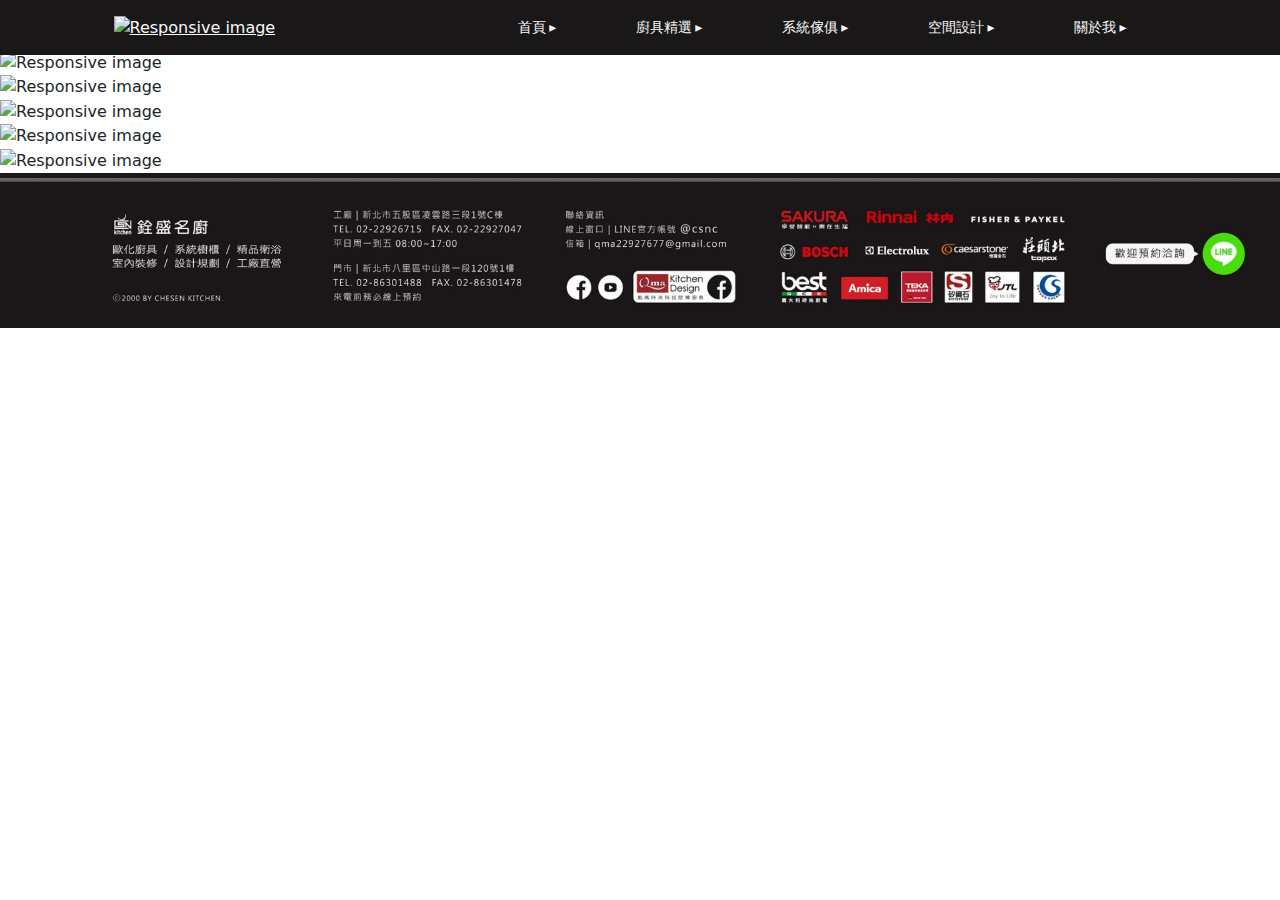
==== commit c580c6ff: "Updates" ====
--- a/index.html
+++ b/index.html
@@ -10,14 +10,14 @@
 <style>@charset "UTF-8";@import url("https://fonts.googleapis.com/css2?family=Noto+Sans+Buhid&display=swap");:root,[data-bs-theme=light]{--bs-blue:#0d6efd;--bs-indigo:#6610f2;--bs-purple:#6f42c1;--bs-pink:#d63384;--bs-red:#dc3545;--bs-orange:#fd7e14;--bs-yellow:#ffc107;--bs-green:#198754;--bs-teal:#20c997;--bs-cyan:#0dcaf0;--bs-black:#000;--bs-white:#fff;--bs-gray:#6c757d;--bs-gray-dark:#343a40;--bs-gray-100:#f8f9fa;--bs-gray-200:#e9ecef;--bs-gray-300:#dee2e6;--bs-gray-400:#ced4da;--bs-gray-500:#adb5bd;--bs-gray-600:#6c757d;--bs-gray-700:#495057;--bs-gray-800:#343a40;--bs-gray-900:#212529;--bs-primary:#0d6efd;--bs-secondary:#6c757d;--bs-success:#198754;--bs-info:#0dcaf0;--bs-warning:#ffc107;--bs-danger:#dc3545;--bs-light:#f8f9fa;--bs-dark:#212529;--bs-primary-rgb:13,110,253;--bs-secondary-rgb:108,117,125;--bs-success-rgb:25,135,84;--bs-info-rgb:13,202,240;--bs-warning-rgb:255,193,7;--bs-danger-rgb:220,53,69;--bs-light-rgb:248,249,250;--bs-dark-rgb:33,37,41;--bs-primary-text-emphasis:#052c65;--bs-secondary-text-emphasis:#2b2f32;--bs-success-text-emphasis:#0a3622;--bs-info-text-emphasis:#055160;--bs-warning-text-emphasis:#664d03;--bs-danger-text-emphasis:#58151c;--bs-light-text-emphasis:#495057;--bs-dark-text-emphasis:#495057;--bs-primary-bg-subtle:#cfe2ff;--bs-secondary-bg-subtle:#e2e3e5;--bs-success-bg-subtle:#d1e7dd;--bs-info-bg-subtle:#cff4fc;--bs-warning-bg-subtle:#fff3cd;--bs-danger-bg-subtle:#f8d7da;--bs-light-bg-subtle:#fcfcfd;--bs-dark-bg-subtle:#ced4da;--bs-primary-border-subtle:#9ec5fe;--bs-secondary-border-subtle:#c4c8cb;--bs-success-border-subtle:#a3cfbb;--bs-info-border-subtle:#9eeaf9;--bs-warning-border-subtle:#ffe69c;--bs-danger-border-subtle:#f1aeb5;--bs-light-border-subtle:#e9ecef;--bs-dark-border-subtle:#adb5bd;--bs-white-rgb:255,255,255;--bs-black-rgb:0,0,0;--bs-font-sans-serif:system-ui,-apple-system,"Segoe UI",Roboto,"Helvetica Neue","Noto Sans","Liberation Sans",Arial,sans-serif,"Apple Color Emoji","Segoe UI Emoji","Segoe UI Symbol","Noto Color Emoji";--bs-font-monospace:SFMono-Regular,Menlo,Monaco,Consolas,"Liberation Mono","Courier New",monospace;--bs-gradient:linear-gradient(180deg,hsla(0,0%,100%,.15),hsla(0,0%,100%,0));--bs-body-font-family:var(--bs-font-sans-serif);--bs-body-font-size:1rem;--bs-body-font-weight:400;--bs-body-line-height:1.5;--bs-body-color:#212529;--bs-body-color-rgb:33,37,41;--bs-body-bg:#fff;--bs-body-bg-rgb:255,255,255;--bs-emphasis-color:#000;--bs-emphasis-color-rgb:0,0,0;--bs-secondary-color:rgba(33,37,41,.75);--bs-secondary-color-rgb:33,37,41;--bs-secondary-bg:#e9ecef;--bs-secondary-bg-rgb:233,236,239;--bs-tertiary-color:rgba(33,37,41,.5);--bs-tertiary-color-rgb:33,37,41;--bs-tertiary-bg:#f8f9fa;--bs-tertiary-bg-rgb:248,249,250;--bs-heading-color:inherit;--bs-link-color:#f8f9fa;--bs-link-color-rgb:248,249,250;--bs-link-decoration:underline;--bs-link-hover-color:#f8f9fa;--bs-link-hover-color-rgb:248,249,250;--bs-code-color:#d63384;--bs-highlight-color:#212529;--bs-highlight-bg:#fff3cd;--bs-border-width:1px;--bs-border-style:solid;--bs-border-color:#dee2e6;--bs-border-color-translucent:rgba(0,0,0,.175);--bs-border-radius:0.375rem;--bs-border-radius-sm:0.25rem;--bs-border-radius-lg:0.5rem;--bs-border-radius-xl:1rem;--bs-border-radius-xxl:2rem;--bs-border-radius-2xl:var(--bs-border-radius-xxl);--bs-border-radius-pill:50rem;--bs-box-shadow:0 0.5rem 1rem rgba(0,0,0,.15);--bs-box-shadow-sm:0 0.125rem 0.25rem rgba(0,0,0,.075);--bs-box-shadow-lg:0 1rem 3rem rgba(0,0,0,.175);--bs-box-shadow-inset:inset 0 1px 2px rgba(0,0,0,.075);--bs-focus-ring-width:0.25rem;--bs-focus-ring-opacity:0.25;--bs-focus-ring-color:rgba(13,110,253,.25);--bs-form-valid-color:#198754;--bs-form-valid-border-color:#198754;--bs-form-invalid-color:#dc3545;--bs-form-invalid-border-color:#dc3545}[data-bs-theme=dark]{color-scheme:dark;--bs-body-color:#dee2e6;--bs-body-color-rgb:222,226,230;--bs-body-bg:#212529;--bs-body-bg-rgb:33,37,41;--bs-emphasis-color:#fff;--bs-emphasis-color-rgb:255,255,255;--bs-secondary-color:rgba(222,226,230,.75);--bs-secondary-color-rgb:222,226,230;--bs-secondary-bg:#343a40;--bs-secondary-bg-rgb:52,58,64;--bs-tertiary-color:rgba(222,226,230,.5);--bs-tertiary-color-rgb:222,226,230;--bs-tertiary-bg:#2b3035;--bs-tertiary-bg-rgb:43,48,53;--bs-primary-text-emphasis:#6ea8fe;--bs-secondary-text-emphasis:#a7acb1;--bs-success-text-emphasis:#75b798;--bs-info-text-emphasis:#6edff6;--bs-warning-text-emphasis:#ffda6a;--bs-danger-text-emphasis:#ea868f;--bs-light-text-emphasis:#f8f9fa;--bs-dark-text-emphasis:#dee2e6;--bs-primary-bg-subtle:#031633;--bs-secondary-bg-subtle:#161719;--bs-success-bg-subtle:#051b11;--bs-info-bg-subtle:#032830;--bs-warning-bg-subtle:#332701;--bs-danger-bg-subtle:#2c0b0e;--bs-light-bg-subtle:#343a40;--bs-dark-bg-subtle:#1a1d20;--bs-primary-border-subtle:#084298;--bs-secondary-border-subtle:#41464b;--bs-success-border-subtle:#0f5132;--bs-info-border-subtle:#087990;--bs-warning-border-subtle:#997404;--bs-danger-border-subtle:#842029;--bs-light-border-subtle:#495057;--bs-dark-border-subtle:#343a40;--bs-heading-color:inherit;--bs-link-color:#6ea8fe;--bs-link-hover-color:#8bb9fe;--bs-link-color-rgb:110,168,254;--bs-link-hover-color-rgb:139,185,254;--bs-code-color:#e685b5;--bs-highlight-color:#dee2e6;--bs-highlight-bg:#664d03;--bs-border-color:#495057;--bs-border-color-translucent:hsla(0,0%,100%,.15);--bs-form-valid-color:#75b798;--bs-form-valid-border-color:#75b798;--bs-form-invalid-color:#ea868f;--bs-form-invalid-border-color:#ea868f}*,:after,:before{box-sizing:border-box}@media (prefers-reduced-motion:no-preference){:root{scroll-behavior:smooth}}body{background-color:var(--bs-body-bg);color:var(--bs-body-color);font-family:var(--bs-body-font-family);font-size:var(--bs-body-font-size);font-weight:var(--bs-body-font-weight);line-height:var(--bs-body-line-height);margin:0;text-align:var(--bs-body-text-align);-webkit-text-size-adjust:100%;-webkit-tap-highlight-color:rgba(0,0,0,0)}hr{border:0;border-top:var(--bs-border-width) solid;color:inherit;margin:1rem 0;opacity:.25}.h1,.h2,.h3,.h4,.h5,.h6,h1,h2,h3,h4,h5,h6{color:var(--bs-heading-color);font-weight:500;line-height:1.2;margin-bottom:.5rem;margin-top:0}.h1,h1{font-size:calc(1.375rem + 1.5vw)}@media (min-width:1200px){.h1,h1{font-size:2.5rem}}.h2,h2{font-size:calc(1.325rem + .9vw)}@media (min-width:1200px){.h2,h2{font-size:2rem}}.h3,h3{font-size:calc(1.3rem + .6vw)}@media (min-width:1200px){.h3,h3{font-size:1.75rem}}.h4,h4{font-size:calc(1.275rem + .3vw)}@media (min-width:1200px){.h4,h4{font-size:1.5rem}}.h5,h5{font-size:1.25rem}.h6,h6{font-size:1rem}p{margin-bottom:1rem;margin-top:0}abbr[title]{cursor:help;text-decoration:underline dotted;text-decoration-skip-ink:none}address{font-style:normal;line-height:inherit;margin-bottom:1rem}ol,ul{padding-left:2rem}dl,ol,ul{margin-bottom:1rem;margin-top:0}ol ol,ol ul,ul ol,ul ul{margin-bottom:0}dt{font-weight:700}dd{margin-bottom:.5rem;margin-left:0}blockquote{margin:0 0 1rem}b,strong{font-weight:bolder}.small,small{font-size:.875em}.mark,mark{background-color:var(--bs-highlight-bg);color:var(--bs-highlight-color);padding:.1875em}sub,sup{font-size:.75em;line-height:0;position:relative;vertical-align:baseline}sub{bottom:-.25em}sup{top:-.5em}a{color:rgba(var(--bs-link-color-rgb),var(--bs-link-opacity,1));text-decoration:underline}a:hover{--bs-link-color-rgb:var(--bs-link-hover-color-rgb)}a:not([href]):not([class]),a:not([href]):not([class]):hover{color:inherit;text-decoration:none}code,kbd,pre,samp{font-family:var(--bs-font-monospace);font-size:1em}pre{display:block;font-size:.875em;margin-bottom:1rem;margin-top:0;overflow:auto}pre code{color:inherit;font-size:inherit;word-break:normal}code{color:var(--bs-code-color);font-size:.875em;word-wrap:break-word}a>code{color:inherit}kbd{background-color:var(--bs-body-color);border-radius:.25rem;color:var(--bs-body-bg);font-size:.875em;padding:.1875rem .375rem}kbd kbd{font-size:1em;padding:0}figure{margin:0 0 1rem}img,svg{vertical-align:middle}table{border-collapse:collapse;caption-side:bottom}caption{color:var(--bs-secondary-color);padding-bottom:.5rem;padding-top:.5rem;text-align:left}th{text-align:inherit;text-align:-webkit-match-parent}tbody,td,tfoot,th,thead,tr{border:0 solid;border-color:inherit}label{display:inline-block}button{border-radius:0}button:focus:not(:focus-visible){outline:0}button,input,optgroup,select,textarea{font-family:inherit;font-size:inherit;line-height:inherit;margin:0}button,select{text-transform:none}[role=button]{cursor:pointer}select{word-wrap:normal}select:disabled{opacity:1}[list]:not([type=date]):not([type=datetime-local]):not([type=month]):not([type=week]):not([type=time])::-webkit-calendar-picker-indicator{display:none!important}[type=button],[type=reset],[type=submit],button{-webkit-appearance:button}[type=button]:not(:disabled),[type=reset]:not(:disabled),[type=submit]:not(:disabled),button:not(:disabled){cursor:pointer}::-moz-focus-inner{border-style:none;padding:0}textarea{resize:vertical}fieldset{border:0;margin:0;min-width:0;padding:0}legend{float:left;font-size:calc(1.275rem + .3vw);line-height:inherit;margin-bottom:.5rem;padding:0;width:100%}@media (min-width:1200px){legend{font-size:1.5rem}}legend+*{clear:left}::-webkit-datetime-edit-day-field,::-webkit-datetime-edit-fields-wrapper,::-webkit-datetime-edit-hour-field,::-webkit-datetime-edit-minute,::-webkit-datetime-edit-month-field,::-webkit-datetime-edit-text,::-webkit-datetime-edit-year-field{padding:0}::-webkit-inner-spin-button{height:auto}[type=search]{-webkit-appearance:textfield;outline-offset:-2px}::-webkit-search-decoration{-webkit-appearance:none}::-webkit-color-swatch-wrapper{padding:0}::file-selector-button{-webkit-appearance:button;font:inherit}output{display:inline-block}iframe{border:0}summary{cursor:pointer;display:list-item}progress{vertical-align:baseline}[hidden]{display:none!important}.lead{font-size:1.25rem;font-weight:300}.display-1{font-size:calc(1.625rem + 4.5vw);font-weight:300;line-height:1.2}@media (min-width:1200px){.display-1{font-size:5rem}}.display-2{font-size:calc(1.575rem + 3.9vw);font-weight:300;line-height:1.2}@media (min-width:1200px){.display-2{font-size:4.5rem}}.display-3{font-size:calc(1.525rem + 3.3vw);font-weight:300;line-height:1.2}@media (min-width:1200px){.display-3{font-size:4rem}}.display-4{font-size:calc(1.475rem + 2.7vw);font-weight:300;line-height:1.2}@media (min-width:1200px){.display-4{font-size:3.5rem}}.display-5{font-size:calc(1.425rem + 2.1vw);font-weight:300;line-height:1.2}@media (min-width:1200px){.display-5{font-size:3rem}}.display-6{font-size:calc(1.375rem + 1.5vw);font-weight:300;line-height:1.2}@media (min-width:1200px){.display-6{font-size:2.5rem}}.list-inline,.list-unstyled{list-style:none;padding-left:0}.list-inline-item{display:inline-block}.list-inline-item:not(:last-child){margin-right:.5rem}.initialism{font-size:.875em;text-transform:uppercase}.blockquote{font-size:1.25rem;margin-bottom:1rem}.blockquote>:last-child{margin-bottom:0}.blockquote-footer{color:#6c757d;font-size:.875em;margin-bottom:1rem;margin-top:-1rem}.blockquote-footer:before{content:"— "}.container,.container-fluid,.container-lg,.container-md,.container-sm,.container-xl,.container-xxl{--bs-gutter-x:1.5rem;--bs-gutter-y:0;margin-left:auto;margin-right:auto;padding-left:calc(var(--bs-gutter-x)*.5);padding-right:calc(var(--bs-gutter-x)*.5);width:100%}@media (min-width:576px){.container,.container-sm{max-width:540px}}@media (min-width:768px){.container,.container-md,.container-sm{max-width:720px}}@media (min-width:992px){.container,.container-lg,.container-md,.container-sm{max-width:960px}}@media (min-width:1200px){.container,.container-lg,.container-md,.container-sm,.container-xl{max-width:1140px}}@media (min-width:1400px){.container,.container-lg,.container-md,.container-sm,.container-xl,.container-xxl{max-width:1320px}}:root{--bs-breakpoint-xs:0;--bs-breakpoint-sm:576px;--bs-breakpoint-md:768px;--bs-breakpoint-lg:992px;--bs-breakpoint-xl:1200px;--bs-breakpoint-xxl:1400px}.row{--bs-gutter-x:1.5rem;--bs-gutter-y:0;display:flex;flex-wrap:wrap;margin-left:calc(var(--bs-gutter-x)*-.5);margin-right:calc(var(--bs-gutter-x)*-.5);margin-top:calc(var(--bs-gutter-y)*-1)}.row>*{flex-shrink:0;margin-top:var(--bs-gutter-y);max-width:100%;padding-left:calc(var(--bs-gutter-x)*.5);padding-right:calc(var(--bs-gutter-x)*.5);width:100%}.col{flex:1 0 0%}.row-cols-auto>*{flex:0 0 auto;width:auto}.row-cols-1>*{flex:0 0 auto;width:100%}.row-cols-2>*{flex:0 0 auto;width:50%}.row-cols-3>*{flex:0 0 auto;width:33.33333333%}.row-cols-4>*{flex:0 0 auto;width:25%}.row-cols-5>*{flex:0 0 auto;width:20%}.row-cols-6>*{flex:0 0 auto;width:16.66666667%}.col-auto{flex:0 0 auto;width:auto}.col-1{flex:0 0 auto;width:8.33333333%}.col-2{flex:0 0 auto;width:16.66666667%}.col-3{flex:0 0 auto;width:25%}.col-4{flex:0 0 auto;width:33.33333333%}.col-5{flex:0 0 auto;width:41.66666667%}.col-6{flex:0 0 auto;width:50%}.col-7{flex:0 0 auto;width:58.33333333%}.col-8{flex:0 0 auto;width:66.66666667%}.col-9{flex:0 0 auto;width:75%}.col-10{flex:0 0 auto;width:83.33333333%}.col-11{flex:0 0 auto;width:91.66666667%}.col-12{flex:0 0 auto;width:100%}.offset-1{margin-left:8.33333333%}.offset-2{margin-left:16.66666667%}.offset-3{margin-left:25%}.offset-4{margin-left:33.33333333%}.offset-5{margin-left:41.66666667%}.offset-6{margin-left:50%}.offset-7{margin-left:58.33333333%}.offset-8{margin-left:66.66666667%}.offset-9{margin-left:75%}.offset-10{margin-left:83.33333333%}.offset-11{margin-left:91.66666667%}.g-0,.gx-0{--bs-gutter-x:0}.g-0,.gy-0{--bs-gutter-y:0}.g-1,.gx-1{--bs-gutter-x:0.25rem}.g-1,.gy-1{--bs-gutter-y:0.25rem}.g-2,.gx-2{--bs-gutter-x:0.5rem}.g-2,.gy-2{--bs-gutter-y:0.5rem}.g-3,.gx-3{--bs-gutter-x:1rem}.g-3,.gy-3{--bs-gutter-y:1rem}.g-4,.gx-4{--bs-gutter-x:1.5rem}.g-4,.gy-4{--bs-gutter-y:1.5rem}.g-5,.gx-5{--bs-gutter-x:3rem}.g-5,.gy-5{--bs-gutter-y:3rem}@media (min-width:576px){.col-sm{flex:1 0 0%}.row-cols-sm-auto>*{flex:0 0 auto;width:auto}.row-cols-sm-1>*{flex:0 0 auto;width:100%}.row-cols-sm-2>*{flex:0 0 auto;width:50%}.row-cols-sm-3>*{flex:0 0 auto;width:33.33333333%}.row-cols-sm-4>*{flex:0 0 auto;width:25%}.row-cols-sm-5>*{flex:0 0 auto;width:20%}.row-cols-sm-6>*{flex:0 0 auto;width:16.66666667%}.col-sm-auto{flex:0 0 auto;width:auto}.col-sm-1{flex:0 0 auto;width:8.33333333%}.col-sm-2{flex:0 0 auto;width:16.66666667%}.col-sm-3{flex:0 0 auto;width:25%}.col-sm-4{flex:0 0 auto;width:33.33333333%}.col-sm-5{flex:0 0 auto;width:41.66666667%}.col-sm-6{flex:0 0 auto;width:50%}.col-sm-7{flex:0 0 auto;width:58.33333333%}.col-sm-8{flex:0 0 auto;width:66.66666667%}.col-sm-9{flex:0 0 auto;width:75%}.col-sm-10{flex:0 0 auto;width:83.33333333%}.col-sm-11{flex:0 0 auto;width:91.66666667%}.col-sm-12{flex:0 0 auto;width:100%}.offset-sm-0{margin-left:0}.offset-sm-1{margin-left:8.33333333%}.offset-sm-2{margin-left:16.66666667%}.offset-sm-3{margin-left:25%}.offset-sm-4{margin-left:33.33333333%}.offset-sm-5{margin-left:41.66666667%}.offset-sm-6{margin-left:50%}.offset-sm-7{margin-left:58.33333333%}.offset-sm-8{margin-left:66.66666667%}.offset-sm-9{margin-left:75%}.offset-sm-10{margin-left:83.33333333%}.offset-sm-11{margin-left:91.66666667%}.g-sm-0,.gx-sm-0{--bs-gutter-x:0}.g-sm-0,.gy-sm-0{--bs-gutter-y:0}.g-sm-1,.gx-sm-1{--bs-gutter-x:0.25rem}.g-sm-1,.gy-sm-1{--bs-gutter-y:0.25rem}.g-sm-2,.gx-sm-2{--bs-gutter-x:0.5rem}.g-sm-2,.gy-sm-2{--bs-gutter-y:0.5rem}.g-sm-3,.gx-sm-3{--bs-gutter-x:1rem}.g-sm-3,.gy-sm-3{--bs-gutter-y:1rem}.g-sm-4,.gx-sm-4{--bs-gutter-x:1.5rem}.g-sm-4,.gy-sm-4{--bs-gutter-y:1.5rem}.g-sm-5,.gx-sm-5{--bs-gutter-x:3rem}.g-sm-5,.gy-sm-5{--bs-gutter-y:3rem}}@media (min-width:768px){.col-md{flex:1 0 0%}.row-cols-md-auto>*{flex:0 0 auto;width:auto}.row-cols-md-1>*{flex:0 0 auto;width:100%}.row-cols-md-2>*{flex:0 0 auto;width:50%}.row-cols-md-3>*{flex:0 0 auto;width:33.33333333%}.row-cols-md-4>*{flex:0 0 auto;width:25%}.row-cols-md-5>*{flex:0 0 auto;width:20%}.row-cols-md-6>*{flex:0 0 auto;width:16.66666667%}.col-md-auto{flex:0 0 auto;width:auto}.col-md-1{flex:0 0 auto;width:8.33333333%}.col-md-2{flex:0 0 auto;width:16.66666667%}.col-md-3{flex:0 0 auto;width:25%}.col-md-4{flex:0 0 auto;width:33.33333333%}.col-md-5{flex:0 0 auto;width:41.66666667%}.col-md-6{flex:0 0 auto;width:50%}.col-md-7{flex:0 0 auto;width:58.33333333%}.col-md-8{flex:0 0 auto;width:66.66666667%}.col-md-9{flex:0 0 auto;width:75%}.col-md-10{flex:0 0 auto;width:83.33333333%}.col-md-11{flex:0 0 auto;width:91.66666667%}.col-md-12{flex:0 0 auto;width:100%}.offset-md-0{margin-left:0}.offset-md-1{margin-left:8.33333333%}.offset-md-2{margin-left:16.66666667%}.offset-md-3{margin-left:25%}.offset-md-4{margin-left:33.33333333%}.offset-md-5{margin-left:41.66666667%}.offset-md-6{margin-left:50%}.offset-md-7{margin-left:58.33333333%}.offset-md-8{margin-left:66.66666667%}.offset-md-9{margin-left:75%}.offset-md-10{margin-left:83.33333333%}.offset-md-11{margin-left:91.66666667%}.g-md-0,.gx-md-0{--bs-gutter-x:0}.g-md-0,.gy-md-0{--bs-gutter-y:0}.g-md-1,.gx-md-1{--bs-gutter-x:0.25rem}.g-md-1,.gy-md-1{--bs-gutter-y:0.25rem}.g-md-2,.gx-md-2{--bs-gutter-x:0.5rem}.g-md-2,.gy-md-2{--bs-gutter-y:0.5rem}.g-md-3,.gx-md-3{--bs-gutter-x:1rem}.g-md-3,.gy-md-3{--bs-gutter-y:1rem}.g-md-4,.gx-md-4{--bs-gutter-x:1.5rem}.g-md-4,.gy-md-4{--bs-gutter-y:1.5rem}.g-md-5,.gx-md-5{--bs-gutter-x:3rem}.g-md-5,.gy-md-5{--bs-gutter-y:3rem}}@media (min-width:992px){.col-lg{flex:1 0 0%}.row-cols-lg-auto>*{flex:0 0 auto;width:auto}.row-cols-lg-1>*{flex:0 0 auto;width:100%}.row-cols-lg-2>*{flex:0 0 auto;width:50%}.row-cols-lg-3>*{flex:0 0 auto;width:33.33333333%}.row-cols-lg-4>*{flex:0 0 auto;width:25%}.row-cols-lg-5>*{flex:0 0 auto;width:20%}.row-cols-lg-6>*{flex:0 0 auto;width:16.66666667%}.col-lg-auto{flex:0 0 auto;width:auto}.col-lg-1{flex:0 0 auto;width:8.33333333%}.col-lg-2{flex:0 0 auto;width:16.66666667%}.col-lg-3{flex:0 0 auto;width:25%}.col-lg-4{flex:0 0 auto;width:33.33333333%}.col-lg-5{flex:0 0 auto;width:41.66666667%}.col-lg-6{flex:0 0 auto;width:50%}.col-lg-7{flex:0 0 auto;width:58.33333333%}.col-lg-8{flex:0 0 auto;width:66.66666667%}.col-lg-9{flex:0 0 auto;width:75%}.col-lg-10{flex:0 0 auto;width:83.33333333%}.col-lg-11{flex:0 0 auto;width:91.66666667%}.col-lg-12{flex:0 0 auto;width:100%}.offset-lg-0{margin-left:0}.offset-lg-1{margin-left:8.33333333%}.offset-lg-2{margin-left:16.66666667%}.offset-lg-3{margin-left:25%}.offset-lg-4{margin-left:33.33333333%}.offset-lg-5{margin-left:41.66666667%}.offset-lg-6{margin-left:50%}.offset-lg-7{margin-left:58.33333333%}.offset-lg-8{margin-left:66.66666667%}.offset-lg-9{margin-left:75%}.offset-lg-10{margin-left:83.33333333%}.offset-lg-11{margin-left:91.66666667%}.g-lg-0,.gx-lg-0{--bs-gutter-x:0}.g-lg-0,.gy-lg-0{--bs-gutter-y:0}.g-lg-1,.gx-lg-1{--bs-gutter-x:0.25rem}.g-lg-1,.gy-lg-1{--bs-gutter-y:0.25rem}.g-lg-2,.gx-lg-2{--bs-gutter-x:0.5rem}.g-lg-2,.gy-lg-2{--bs-gutter-y:0.5rem}.g-lg-3,.gx-lg-3{--bs-gutter-x:1rem}.g-lg-3,.gy-lg-3{--bs-gutter-y:1rem}.g-lg-4,.gx-lg-4{--bs-gutter-x:1.5rem}.g-lg-4,.gy-lg-4{--bs-gutter-y:1.5rem}.g-lg-5,.gx-lg-5{--bs-gutter-x:3rem}.g-lg-5,.gy-lg-5{--bs-gutter-y:3rem}}@media (min-width:1200px){.col-xl{flex:1 0 0%}.row-cols-xl-auto>*{flex:0 0 auto;width:auto}.row-cols-xl-1>*{flex:0 0 auto;width:100%}.row-cols-xl-2>*{flex:0 0 auto;width:50%}.row-cols-xl-3>*{flex:0 0 auto;width:33.33333333%}.row-cols-xl-4>*{flex:0 0 auto;width:25%}.row-cols-xl-5>*{flex:0 0 auto;width:20%}.row-cols-xl-6>*{flex:0 0 auto;width:16.66666667%}.col-xl-auto{flex:0 0 auto;width:auto}.col-xl-1{flex:0 0 auto;width:8.33333333%}.col-xl-2{flex:0 0 auto;width:16.66666667%}.col-xl-3{flex:0 0 auto;width:25%}.col-xl-4{flex:0 0 auto;width:33.33333333%}.col-xl-5{flex:0 0 auto;width:41.66666667%}.col-xl-6{flex:0 0 auto;width:50%}.col-xl-7{flex:0 0 auto;width:58.33333333%}.col-xl-8{flex:0 0 auto;width:66.66666667%}.col-xl-9{flex:0 0 auto;width:75%}.col-xl-10{flex:0 0 auto;width:83.33333333%}.col-xl-11{flex:0 0 auto;width:91.66666667%}.col-xl-12{flex:0 0 auto;width:100%}.offset-xl-0{margin-left:0}.offset-xl-1{margin-left:8.33333333%}.offset-xl-2{margin-left:16.66666667%}.offset-xl-3{margin-left:25%}.offset-xl-4{margin-left:33.33333333%}.offset-xl-5{margin-left:41.66666667%}.offset-xl-6{margin-left:50%}.offset-xl-7{margin-left:58.33333333%}.offset-xl-8{margin-left:66.66666667%}.offset-xl-9{margin-left:75%}.offset-xl-10{margin-left:83.33333333%}.offset-xl-11{margin-left:91.66666667%}.g-xl-0,.gx-xl-0{--bs-gutter-x:0}.g-xl-0,.gy-xl-0{--bs-gutter-y:0}.g-xl-1,.gx-xl-1{--bs-gutter-x:0.25rem}.g-xl-1,.gy-xl-1{--bs-gutter-y:0.25rem}.g-xl-2,.gx-xl-2{--bs-gutter-x:0.5rem}.g-xl-2,.gy-xl-2{--bs-gutter-y:0.5rem}.g-xl-3,.gx-xl-3{--bs-gutter-x:1rem}.g-xl-3,.gy-xl-3{--bs-gutter-y:1rem}.g-xl-4,.gx-xl-4{--bs-gutter-x:1.5rem}.g-xl-4,.gy-xl-4{--bs-gutter-y:1.5rem}.g-xl-5,.gx-xl-5{--bs-gutter-x:3rem}.g-xl-5,.gy-xl-5{--bs-gutter-y:3rem}}@media (min-width:1400px){.col-xxl{flex:1 0 0%}.row-cols-xxl-auto>*{flex:0 0 auto;width:auto}.row-cols-xxl-1>*{flex:0 0 auto;width:100%}.row-cols-xxl-2>*{flex:0 0 auto;width:50%}.row-cols-xxl-3>*{flex:0 0 auto;width:33.33333333%}.row-cols-xxl-4>*{flex:0 0 auto;width:25%}.row-cols-xxl-5>*{flex:0 0 auto;width:20%}.row-cols-xxl-6>*{flex:0 0 auto;width:16.66666667%}.col-xxl-auto{flex:0 0 auto;width:auto}.col-xxl-1{flex:0 0 auto;width:8.33333333%}.col-xxl-2{flex:0 0 auto;width:16.66666667%}.col-xxl-3{flex:0 0 auto;width:25%}.col-xxl-4{flex:0 0 auto;width:33.33333333%}.col-xxl-5{flex:0 0 auto;width:41.66666667%}.col-xxl-6{flex:0 0 auto;width:50%}.col-xxl-7{flex:0 0 auto;width:58.33333333%}.col-xxl-8{flex:0 0 auto;width:66.66666667%}.col-xxl-9{flex:0 0 auto;width:75%}.col-xxl-10{flex:0 0 auto;width:83.33333333%}.col-xxl-11{flex:0 0 auto;width:91.66666667%}.col-xxl-12{flex:0 0 auto;width:100%}.offset-xxl-0{margin-left:0}.offset-xxl-1{margin-left:8.33333333%}.offset-xxl-2{margin-left:16.66666667%}.offset-xxl-3{margin-left:25%}.offset-xxl-4{margin-left:33.33333333%}.offset-xxl-5{margin-left:41.66666667%}.offset-xxl-6{margin-left:50%}.offset-xxl-7{margin-left:58.33333333%}.offset-xxl-8{margin-left:66.66666667%}.offset-xxl-9{margin-left:75%}.offset-xxl-10{margin-left:83.33333333%}.offset-xxl-11{margin-left:91.66666667%}.g-xxl-0,.gx-xxl-0{--bs-gutter-x:0}.g-xxl-0,.gy-xxl-0{--bs-gutter-y:0}.g-xxl-1,.gx-xxl-1{--bs-gutter-x:0.25rem}.g-xxl-1,.gy-xxl-1{--bs-gutter-y:0.25rem}.g-xxl-2,.gx-xxl-2{--bs-gutter-x:0.5rem}.g-xxl-2,.gy-xxl-2{--bs-gutter-y:0.5rem}.g-xxl-3,.gx-xxl-3{--bs-gutter-x:1rem}.g-xxl-3,.gy-xxl-3{--bs-gutter-y:1rem}.g-xxl-4,.gx-xxl-4{--bs-gutter-x:1.5rem}.g-xxl-4,.gy-xxl-4{--bs-gutter-y:1.5rem}.g-xxl-5,.gx-xxl-5{--bs-gutter-x:3rem}.g-xxl-5,.gy-xxl-5{--bs-gutter-y:3rem}}.table{--bs-table-color-type:initial;--bs-table-bg-type:initial;--bs-table-color-state:initial;--bs-table-bg-state:initial;--bs-table-color:var(--bs-emphasis-color);--bs-table-bg:var(--bs-body-bg);--bs-table-border-color:var(--bs-border-color);--bs-table-accent-bg:transparent;--bs-table-striped-color:var(--bs-emphasis-color);--bs-table-striped-bg:rgba(var(--bs-emphasis-color-rgb),0.05);--bs-table-active-color:var(--bs-emphasis-color);--bs-table-active-bg:rgba(var(--bs-emphasis-color-rgb),0.1);--bs-table-hover-color:var(--bs-emphasis-color);--bs-table-hover-bg:rgba(var(--bs-emphasis-color-rgb),0.075);border-color:var(--bs-table-border-color);margin-bottom:1rem;vertical-align:top;width:100%}.table>:not(caption)>*>*{background-color:var(--bs-table-bg);border-bottom-width:var(--bs-border-width);box-shadow:inset 0 0 0 9999px var(--bs-table-bg-state,var(--bs-table-bg-type,var(--bs-table-accent-bg)));color:var(--bs-table-color-state,var(--bs-table-color-type,var(--bs-table-color)));padding:.5rem}.table>tbody{vertical-align:inherit}.table>thead{vertical-align:bottom}.table-group-divider{border-top:calc(var(--bs-border-width)*2) solid}.caption-top{caption-side:top}.table-sm>:not(caption)>*>*{padding:.25rem}.table-bordered>:not(caption)>*{border-width:var(--bs-border-width) 0}.table-bordered>:not(caption)>*>*{border-width:0 var(--bs-border-width)}.table-borderless>:not(caption)>*>*{border-bottom-width:0}.table-borderless>:not(:first-child){border-top-width:0}.table-striped-columns>:not(caption)>tr>:nth-child(2n),.table-striped>tbody>tr:nth-of-type(odd)>*{--bs-table-color-type:var(--bs-table-striped-color);--bs-table-bg-type:var(--bs-table-striped-bg)}.table-active{--bs-table-color-state:var(--bs-table-active-color);--bs-table-bg-state:var(--bs-table-active-bg)}.table-hover>tbody>tr:hover>*{--bs-table-color-state:var(--bs-table-hover-color);--bs-table-bg-state:var(--bs-table-hover-bg)}.table-primary{--bs-table-color:#000;--bs-table-bg:#cfe2ff;--bs-table-border-color:#a6b5cc;--bs-table-striped-bg:#c5d7f2;--bs-table-striped-color:#000;--bs-table-active-bg:#bacbe6;--bs-table-active-color:#000;--bs-table-hover-bg:#bfd1ec;--bs-table-hover-color:#000}.table-primary,.table-secondary{border-color:var(--bs-table-border-color);color:var(--bs-table-color)}.table-secondary{--bs-table-color:#000;--bs-table-bg:#e2e3e5;--bs-table-border-color:#b5b6b7;--bs-table-striped-bg:#d7d8da;--bs-table-striped-color:#000;--bs-table-active-bg:#cbccce;--bs-table-active-color:#000;--bs-table-hover-bg:#d1d2d4;--bs-table-hover-color:#000}.table-success{--bs-table-color:#000;--bs-table-bg:#d1e7dd;--bs-table-border-color:#a7b9b1;--bs-table-striped-bg:#c7dbd2;--bs-table-striped-color:#000;--bs-table-active-bg:#bcd0c7;--bs-table-active-color:#000;--bs-table-hover-bg:#c1d6cc;--bs-table-hover-color:#000}.table-info,.table-success{border-color:var(--bs-table-border-color);color:var(--bs-table-color)}.table-info{--bs-table-color:#000;--bs-table-bg:#cff4fc;--bs-table-border-color:#a6c3ca;--bs-table-striped-bg:#c5e8ef;--bs-table-striped-color:#000;--bs-table-active-bg:#badce3;--bs-table-active-color:#000;--bs-table-hover-bg:#bfe2e9;--bs-table-hover-color:#000}.table-warning{--bs-table-color:#000;--bs-table-bg:#fff3cd;--bs-table-border-color:#ccc2a4;--bs-table-striped-bg:#f2e7c3;--bs-table-striped-color:#000;--bs-table-active-bg:#e6dbb9;--bs-table-active-color:#000;--bs-table-hover-bg:#ece1be;--bs-table-hover-color:#000}.table-danger,.table-warning{border-color:var(--bs-table-border-color);color:var(--bs-table-color)}.table-danger{--bs-table-color:#000;--bs-table-bg:#f8d7da;--bs-table-border-color:#c6acae;--bs-table-striped-bg:#eccccf;--bs-table-striped-color:#000;--bs-table-active-bg:#dfc2c4;--bs-table-active-color:#000;--bs-table-hover-bg:#e5c7ca;--bs-table-hover-color:#000}.table-light{--bs-table-color:#000;--bs-table-bg:#f8f9fa;--bs-table-border-color:#c6c7c8;--bs-table-striped-bg:#ecedee;--bs-table-striped-color:#000;--bs-table-active-bg:#dfe0e1;--bs-table-active-color:#000;--bs-table-hover-bg:#e5e6e7;--bs-table-hover-color:#000}.table-dark,.table-light{border-color:var(--bs-table-border-color);color:var(--bs-table-color)}.table-dark{--bs-table-color:#fff;--bs-table-bg:#212529;--bs-table-border-color:#4d5154;--bs-table-striped-bg:#2c3034;--bs-table-striped-color:#fff;--bs-table-active-bg:#373b3e;--bs-table-active-color:#fff;--bs-table-hover-bg:#323539;--bs-table-hover-color:#fff}.table-responsive{overflow-x:auto;-webkit-overflow-scrolling:touch}@media (max-width:575.98px){.table-responsive-sm{overflow-x:auto;-webkit-overflow-scrolling:touch}}@media (max-width:767.98px){.table-responsive-md{overflow-x:auto;-webkit-overflow-scrolling:touch}}@media (max-width:991.98px){.table-responsive-lg{overflow-x:auto;-webkit-overflow-scrolling:touch}}@media (max-width:1199.98px){.table-responsive-xl{overflow-x:auto;-webkit-overflow-scrolling:touch}}@media (max-width:1399.98px){.table-responsive-xxl{overflow-x:auto;-webkit-overflow-scrolling:touch}}.form-label{margin-bottom:.5rem}.col-form-label{font-size:inherit;line-height:1.5;margin-bottom:0;padding-bottom:calc(.375rem + var(--bs-border-width));padding-top:calc(.375rem + var(--bs-border-width))}.col-form-label-lg{font-size:1.25rem;padding-bottom:calc(.5rem + var(--bs-border-width));padding-top:calc(.5rem + var(--bs-border-width))}.col-form-label-sm{font-size:.875rem;padding-bottom:calc(.25rem + var(--bs-border-width));padding-top:calc(.25rem + var(--bs-border-width))}.form-text{color:var(--bs-secondary-color);font-size:.875em;margin-top:.25rem}.form-control{appearance:none;background-clip:padding-box;background-color:var(--bs-body-bg);border:var(--bs-border-width) solid var(--bs-border-color);border-radius:var(--bs-border-radius);color:var(--bs-body-color);display:block;font-size:1rem;font-weight:400;line-height:1.5;padding:.375rem .75rem;transition:border-color .15s ease-in-out,box-shadow .15s ease-in-out;width:100%}@media (prefers-reduced-motion:reduce){.form-control{transition:none}}.form-control[type=file]{overflow:hidden}.form-control[type=file]:not(:disabled):not([readonly]){cursor:pointer}.form-control:focus{background-color:var(--bs-body-bg);border-color:#86b7fe;box-shadow:0 0 0 .25rem rgba(13,110,253,.25);color:var(--bs-body-color);outline:0}.form-control::-webkit-date-and-time-value{height:1.5em;margin:0;min-width:85px}.form-control::-webkit-datetime-edit{display:block;padding:0}.form-control::placeholder{color:var(--bs-secondary-color);opacity:1}.form-control:disabled{background-color:var(--bs-secondary-bg);opacity:1}.form-control::file-selector-button{background-color:var(--bs-tertiary-bg);border:0 solid;border-color:inherit;border-inline-end-width:var(--bs-border-width);border-radius:0;color:var(--bs-body-color);margin:-.375rem -.75rem;margin-inline-end:.75rem;padding:.375rem .75rem;pointer-events:none;transition:color .15s ease-in-out,background-color .15s ease-in-out,border-color .15s ease-in-out,box-shadow .15s ease-in-out}@media (prefers-reduced-motion:reduce){.form-control::file-selector-button{transition:none}}.form-control:hover:not(:disabled):not([readonly])::file-selector-button{background-color:var(--bs-secondary-bg)}.form-control-plaintext{background-color:transparent;border:solid transparent;border-width:var(--bs-border-width) 0;color:var(--bs-body-color);display:block;line-height:1.5;margin-bottom:0;padding:.375rem 0;width:100%}.form-control-plaintext:focus{outline:0}.form-control-plaintext.form-control-lg,.form-control-plaintext.form-control-sm{padding-left:0;padding-right:0}.form-control-sm{border-radius:var(--bs-border-radius-sm);font-size:.875rem;min-height:calc(1.5em + .5rem + var(--bs-border-width)*2);padding:.25rem .5rem}.form-control-sm::file-selector-button{margin:-.25rem -.5rem;margin-inline-end:.5rem;padding:.25rem .5rem}.form-control-lg{border-radius:var(--bs-border-radius-lg);font-size:1.25rem;min-height:calc(1.5em + 1rem + var(--bs-border-width)*2);padding:.5rem 1rem}.form-control-lg::file-selector-button{margin:-.5rem -1rem;margin-inline-end:1rem;padding:.5rem 1rem}textarea.form-control{min-height:calc(1.5em + .75rem + var(--bs-border-width)*2)}textarea.form-control-sm{min-height:calc(1.5em + .5rem + var(--bs-border-width)*2)}textarea.form-control-lg{min-height:calc(1.5em + 1rem + var(--bs-border-width)*2)}.form-control-color{height:calc(1.5em + .75rem + var(--bs-border-width)*2);padding:.375rem;width:3rem}.form-control-color:not(:disabled):not([readonly]){cursor:pointer}.form-control-color::-moz-color-swatch{border:0!important;border-radius:var(--bs-border-radius)}.form-control-color::-webkit-color-swatch{border:0!important;border-radius:var(--bs-border-radius)}.form-control-color.form-control-sm{height:calc(1.5em + .5rem + var(--bs-border-width)*2)}.form-control-color.form-control-lg{height:calc(1.5em + 1rem + var(--bs-border-width)*2)}.form-select{--bs-form-select-bg-img:url("data:image/svg+xml;charset=utf-8,%3Csvg xmlns='http://www.w3.org/2000/svg' viewBox='0 0 16 16'%3E%3Cpath fill='none' stroke='%23343a40' stroke-linecap='round' stroke-linejoin='round' stroke-width='2' d='m2 5 6 6 6-6'/%3E%3C/svg%3E");appearance:none;background-color:var(--bs-body-bg);background-image:var(--bs-form-select-bg-img),var(--bs-form-select-bg-icon,none);background-position:right .75rem center;background-repeat:no-repeat;background-size:16px 12px;border:var(--bs-border-width) solid var(--bs-border-color);border-radius:var(--bs-border-radius);color:var(--bs-body-color);display:block;font-size:1rem;font-weight:400;line-height:1.5;padding:.375rem 2.25rem .375rem .75rem;transition:border-color .15s ease-in-out,box-shadow .15s ease-in-out;width:100%}@media (prefers-reduced-motion:reduce){.form-select{transition:none}}.form-select:focus{border-color:#86b7fe;box-shadow:0 0 0 .25rem rgba(13,110,253,.25);outline:0}.form-select[multiple],.form-select[size]:not([size="1"]){background-image:none;padding-right:.75rem}.form-select:disabled{background-color:var(--bs-secondary-bg)}.form-select:-moz-focusring{color:transparent;text-shadow:0 0 0 var(--bs-body-color)}.form-select-sm{border-radius:var(--bs-border-radius-sm);font-size:.875rem;padding-bottom:.25rem;padding-left:.5rem;padding-top:.25rem}.form-select-lg{border-radius:var(--bs-border-radius-lg);font-size:1.25rem;padding-bottom:.5rem;padding-left:1rem;padding-top:.5rem}[data-bs-theme=dark] .form-select{--bs-form-select-bg-img:url("data:image/svg+xml;charset=utf-8,%3Csvg xmlns='http://www.w3.org/2000/svg' viewBox='0 0 16 16'%3E%3Cpath fill='none' stroke='%23dee2e6' stroke-linecap='round' stroke-linejoin='round' stroke-width='2' d='m2 5 6 6 6-6'/%3E%3C/svg%3E")}.form-check{display:block;margin-bottom:.125rem;min-height:1.5rem;padding-left:1.5em}.form-check .form-check-input{float:left;margin-left:-1.5em}.form-check-reverse{padding-left:0;padding-right:1.5em;text-align:right}.form-check-reverse .form-check-input{float:right;margin-left:0;margin-right:-1.5em}.form-check-input{--bs-form-check-bg:var(--bs-body-bg);appearance:none;background-color:var(--bs-form-check-bg);background-image:var(--bs-form-check-bg-image);background-position:50%;background-repeat:no-repeat;background-size:contain;border:var(--bs-border-width) solid var(--bs-border-color);flex-shrink:0;height:1em;margin-top:.25em;print-color-adjust:exact;vertical-align:top;width:1em}.form-check-input[type=checkbox]{border-radius:.25em}.form-check-input[type=radio]{border-radius:50%}.form-check-input:active{filter:brightness(90%)}.form-check-input:focus{border-color:#86b7fe;box-shadow:0 0 0 .25rem rgba(13,110,253,.25);outline:0}.form-check-input:checked{background-color:#0d6efd;border-color:#0d6efd}.form-check-input:checked[type=checkbox]{--bs-form-check-bg-image:url("data:image/svg+xml;charset=utf-8,%3Csvg xmlns='http://www.w3.org/2000/svg' viewBox='0 0 20 20'%3E%3Cpath fill='none' stroke='%23fff' stroke-linecap='round' stroke-linejoin='round' stroke-width='3' d='m6 10 3 3 6-6'/%3E%3C/svg%3E")}.form-check-input:checked[type=radio]{--bs-form-check-bg-image:url("data:image/svg+xml;charset=utf-8,%3Csvg xmlns='http://www.w3.org/2000/svg' viewBox='-4 -4 8 8'%3E%3Ccircle r='2' fill='%23fff'/%3E%3C/svg%3E")}.form-check-input[type=checkbox]:indeterminate{background-color:#0d6efd;border-color:#0d6efd;--bs-form-check-bg-image:url("data:image/svg+xml;charset=utf-8,%3Csvg xmlns='http://www.w3.org/2000/svg' viewBox='0 0 20 20'%3E%3Cpath fill='none' stroke='%23fff' stroke-linecap='round' stroke-linejoin='round' stroke-width='3' d='M6 10h8'/%3E%3C/svg%3E")}.form-check-input:disabled{filter:none;opacity:.5;pointer-events:none}.form-check-input:disabled~.form-check-label,.form-check-input[disabled]~.form-check-label{cursor:default;opacity:.5}.form-switch{padding-left:2.5em}.form-switch .form-check-input{--bs-form-switch-bg:url("data:image/svg+xml;charset=utf-8,%3Csvg xmlns='http://www.w3.org/2000/svg' viewBox='-4 -4 8 8'%3E%3Ccircle r='3' fill='rgba(0, 0, 0, 0.25)'/%3E%3C/svg%3E");background-image:var(--bs-form-switch-bg);background-position:0;border-radius:2em;margin-left:-2.5em;transition:background-position .15s ease-in-out;width:2em}@media (prefers-reduced-motion:reduce){.form-switch .form-check-input{transition:none}}.form-switch .form-check-input:focus{--bs-form-switch-bg:url("data:image/svg+xml;charset=utf-8,%3Csvg xmlns='http://www.w3.org/2000/svg' viewBox='-4 -4 8 8'%3E%3Ccircle r='3' fill='%2386b7fe'/%3E%3C/svg%3E")}.form-switch .form-check-input:checked{background-position:100%;--bs-form-switch-bg:url("data:image/svg+xml;charset=utf-8,%3Csvg xmlns='http://www.w3.org/2000/svg' viewBox='-4 -4 8 8'%3E%3Ccircle r='3' fill='%23fff'/%3E%3C/svg%3E")}.form-switch.form-check-reverse{padding-left:0;padding-right:2.5em}.form-switch.form-check-reverse .form-check-input{margin-left:0;margin-right:-2.5em}.form-check-inline{display:inline-block;margin-right:1rem}.btn-check{position:absolute;clip:rect(0,0,0,0);pointer-events:none}.btn-check:disabled+.btn,.btn-check[disabled]+.btn{filter:none;opacity:.65;pointer-events:none}[data-bs-theme=dark] .form-switch .form-check-input:not(:checked):not(:focus){--bs-form-switch-bg:url("data:image/svg+xml;charset=utf-8,%3Csvg xmlns='http://www.w3.org/2000/svg' viewBox='-4 -4 8 8'%3E%3Ccircle r='3' fill='rgba(255, 255, 255, 0.25)'/%3E%3C/svg%3E")}.form-range{appearance:none;background-color:transparent;height:1.5rem;padding:0;width:100%}.form-range:focus{outline:0}.form-range:focus::-webkit-slider-thumb{box-shadow:0 0 0 1px #fff,0 0 0 .25rem rgba(13,110,253,.25)}.form-range:focus::-moz-range-thumb{box-shadow:0 0 0 1px #fff,0 0 0 .25rem rgba(13,110,253,.25)}.form-range::-moz-focus-outer{border:0}.form-range::-webkit-slider-thumb{appearance:none;background-color:#0d6efd;border:0;border-radius:1rem;height:1rem;margin-top:-.25rem;-webkit-transition:background-color .15s ease-in-out,border-color .15s ease-in-out,box-shadow .15s ease-in-out;transition:background-color .15s ease-in-out,border-color .15s ease-in-out,box-shadow .15s ease-in-out;width:1rem}@media (prefers-reduced-motion:reduce){.form-range::-webkit-slider-thumb{-webkit-transition:none;transition:none}}.form-range::-webkit-slider-thumb:active{background-color:#b6d4fe}.form-range::-webkit-slider-runnable-track{background-color:var(--bs-secondary-bg);border-color:transparent;border-radius:1rem;color:transparent;cursor:pointer;height:.5rem;width:100%}.form-range::-moz-range-thumb{appearance:none;background-color:#0d6efd;border:0;border-radius:1rem;height:1rem;-moz-transition:background-color .15s ease-in-out,border-color .15s ease-in-out,box-shadow .15s ease-in-out;transition:background-color .15s ease-in-out,border-color .15s ease-in-out,box-shadow .15s ease-in-out;width:1rem}@media (prefers-reduced-motion:reduce){.form-range::-moz-range-thumb{-moz-transition:none;transition:none}}.form-range::-moz-range-thumb:active{background-color:#b6d4fe}.form-range::-moz-range-track{background-color:var(--bs-secondary-bg);border-color:transparent;border-radius:1rem;color:transparent;cursor:pointer;height:.5rem;width:100%}.form-range:disabled{pointer-events:none}.form-range:disabled::-webkit-slider-thumb{background-color:var(--bs-secondary-color)}.form-range:disabled::-moz-range-thumb{background-color:var(--bs-secondary-color)}.form-floating{position:relative}.form-floating>.form-control,.form-floating>.form-control-plaintext,.form-floating>.form-select{height:calc(3.5rem + var(--bs-border-width)*2);line-height:1.25;min-height:calc(3.5rem + var(--bs-border-width)*2)}.form-floating>label{border:var(--bs-border-width) solid transparent;height:100%;left:0;overflow:hidden;padding:1rem .75rem;pointer-events:none;position:absolute;text-align:start;text-overflow:ellipsis;top:0;transform-origin:0 0;transition:opacity .1s ease-in-out,transform .1s ease-in-out;white-space:nowrap;z-index:2}@media (prefers-reduced-motion:reduce){.form-floating>label{transition:none}}.form-floating>.form-control,.form-floating>.form-control-plaintext{padding:1rem .75rem}.form-floating>.form-control-plaintext::placeholder,.form-floating>.form-control::placeholder{color:transparent}.form-floating>.form-control-plaintext:focus,.form-floating>.form-control-plaintext:not(:placeholder-shown),.form-floating>.form-control:focus,.form-floating>.form-control:not(:placeholder-shown){padding-bottom:.625rem;padding-top:1.625rem}.form-floating>.form-control-plaintext:-webkit-autofill,.form-floating>.form-control:-webkit-autofill{padding-bottom:.625rem;padding-top:1.625rem}.form-floating>.form-select{padding-bottom:.625rem;padding-top:1.625rem}.form-floating>.form-control-plaintext~label,.form-floating>.form-control:focus~label,.form-floating>.form-control:not(:placeholder-shown)~label,.form-floating>.form-select~label{color:rgba(var(--bs-body-color-rgb),.65);transform:scale(.85) translateY(-.5rem) translateX(.15rem)}.form-floating>.form-control-plaintext~label:after,.form-floating>.form-control:focus~label:after,.form-floating>.form-control:not(:placeholder-shown)~label:after,.form-floating>.form-select~label:after{background-color:var(--bs-body-bg);border-radius:var(--bs-border-radius);content:"";height:1.5em;inset:1rem .375rem;position:absolute;z-index:-1}.form-floating>.form-control:-webkit-autofill~label{color:rgba(var(--bs-body-color-rgb),.65);transform:scale(.85) translateY(-.5rem) translateX(.15rem)}.form-floating>.form-control-plaintext~label{border-width:var(--bs-border-width) 0}.form-floating>.form-control:disabled~label,.form-floating>:disabled~label{color:#6c757d}.form-floating>.form-control:disabled~label:after,.form-floating>:disabled~label:after{background-color:var(--bs-secondary-bg)}.input-group{align-items:stretch;display:flex;flex-wrap:wrap;position:relative;width:100%}.input-group>.form-control,.input-group>.form-floating,.input-group>.form-select{flex:1 1 auto;min-width:0;position:relative;width:1%}.input-group>.form-control:focus,.input-group>.form-floating:focus-within,.input-group>.form-select:focus{z-index:5}.input-group .btn{position:relative;z-index:2}.input-group .btn:focus{z-index:5}.input-group-text{align-items:center;background-color:var(--bs-tertiary-bg);border:var(--bs-border-width) solid var(--bs-border-color);border-radius:var(--bs-border-radius);color:var(--bs-body-color);display:flex;font-size:1rem;font-weight:400;line-height:1.5;padding:.375rem .75rem;text-align:center;white-space:nowrap}.input-group-lg>.btn,.input-group-lg>.form-control,.input-group-lg>.form-select,.input-group-lg>.input-group-text{border-radius:var(--bs-border-radius-lg);font-size:1.25rem;padding:.5rem 1rem}.input-group-sm>.btn,.input-group-sm>.form-control,.input-group-sm>.form-select,.input-group-sm>.input-group-text{border-radius:var(--bs-border-radius-sm);font-size:.875rem;padding:.25rem .5rem}.input-group-lg>.form-select,.input-group-sm>.form-select{padding-right:3rem}.input-group.has-validation>.dropdown-toggle:nth-last-child(n+4),.input-group.has-validation>.form-floating:nth-last-child(n+3)>.form-control,.input-group.has-validation>.form-floating:nth-last-child(n+3)>.form-select,.input-group.has-validation>:nth-last-child(n+3):not(.dropdown-toggle):not(.dropdown-menu):not(.form-floating),.input-group:not(.has-validation)>.dropdown-toggle:nth-last-child(n+3),.input-group:not(.has-validation)>.form-floating:not(:last-child)>.form-control,.input-group:not(.has-validation)>.form-floating:not(:last-child)>.form-select,.input-group:not(.has-validation)>:not(:last-child):not(.dropdown-toggle):not(.dropdown-menu):not(.form-floating){border-bottom-right-radius:0;border-top-right-radius:0}.input-group>:not(:first-child):not(.dropdown-menu):not(.valid-tooltip):not(.valid-feedback):not(.invalid-tooltip):not(.invalid-feedback){border-bottom-left-radius:0;border-top-left-radius:0;margin-left:calc(var(--bs-border-width)*-1)}.input-group>.form-floating:not(:first-child)>.form-control,.input-group>.form-floating:not(:first-child)>.form-select{border-bottom-left-radius:0;border-top-left-radius:0}.valid-feedback{color:var(--bs-form-valid-color);display:none;font-size:.875em;margin-top:.25rem;width:100%}.valid-tooltip{background-color:var(--bs-success);border-radius:var(--bs-border-radius);color:#fff;display:none;font-size:.875rem;margin-top:.1rem;max-width:100%;padding:.25rem .5rem;position:absolute;top:100%;z-index:5}.is-valid~.valid-feedback,.is-valid~.valid-tooltip,.was-validated :valid~.valid-feedback,.was-validated :valid~.valid-tooltip{display:block}.form-control.is-valid,.was-validated .form-control:valid{background-image:url("data:image/svg+xml;charset=utf-8,%3Csvg xmlns='http://www.w3.org/2000/svg' viewBox='0 0 8 8'%3E%3Cpath fill='%23198754' d='M2.3 6.73.6 4.53c-.4-1.04.46-1.4 1.1-.8l1.1 1.4 3.4-3.8c.6-.63 1.6-.27 1.2.7l-4 4.6c-.43.5-.8.4-1.1.1'/%3E%3C/svg%3E");background-position:right calc(.375em + .1875rem) center;background-repeat:no-repeat;background-size:calc(.75em + .375rem) calc(.75em + .375rem);border-color:var(--bs-form-valid-border-color);padding-right:calc(1.5em + .75rem)}.form-control.is-valid:focus,.was-validated .form-control:valid:focus{border-color:var(--bs-form-valid-border-color);box-shadow:0 0 0 .25rem rgba(var(--bs-success-rgb),.25)}.was-validated textarea.form-control:valid,textarea.form-control.is-valid{background-position:top calc(.375em + .1875rem) right calc(.375em + .1875rem);padding-right:calc(1.5em + .75rem)}.form-select.is-valid,.was-validated .form-select:valid{border-color:var(--bs-form-valid-border-color)}.form-select.is-valid:not([multiple]):not([size]),.form-select.is-valid:not([multiple])[size="1"],.was-validated .form-select:valid:not([multiple]):not([size]),.was-validated .form-select:valid:not([multiple])[size="1"]{--bs-form-select-bg-icon:url("data:image/svg+xml;charset=utf-8,%3Csvg xmlns='http://www.w3.org/2000/svg' viewBox='0 0 8 8'%3E%3Cpath fill='%23198754' d='M2.3 6.73.6 4.53c-.4-1.04.46-1.4 1.1-.8l1.1 1.4 3.4-3.8c.6-.63 1.6-.27 1.2.7l-4 4.6c-.43.5-.8.4-1.1.1'/%3E%3C/svg%3E");background-position:right .75rem center,center right 2.25rem;background-size:16px 12px,calc(.75em + .375rem) calc(.75em + .375rem);padding-right:4.125rem}.form-select.is-valid:focus,.was-validated .form-select:valid:focus{border-color:var(--bs-form-valid-border-color);box-shadow:0 0 0 .25rem rgba(var(--bs-success-rgb),.25)}.form-control-color.is-valid,.was-validated .form-control-color:valid{width:calc(3.75rem + 1.5em)}.form-check-input.is-valid,.was-validated .form-check-input:valid{border-color:var(--bs-form-valid-border-color)}.form-check-input.is-valid:checked,.was-validated .form-check-input:valid:checked{background-color:var(--bs-form-valid-color)}.form-check-input.is-valid:focus,.was-validated .form-check-input:valid:focus{box-shadow:0 0 0 .25rem rgba(var(--bs-success-rgb),.25)}.form-check-input.is-valid~.form-check-label,.was-validated .form-check-input:valid~.form-check-label{color:var(--bs-form-valid-color)}.form-check-inline .form-check-input~.valid-feedback{margin-left:.5em}.input-group>.form-control:not(:focus).is-valid,.input-group>.form-floating:not(:focus-within).is-valid,.input-group>.form-select:not(:focus).is-valid,.was-validated .input-group>.form-control:not(:focus):valid,.was-validated .input-group>.form-floating:not(:focus-within):valid,.was-validated .input-group>.form-select:not(:focus):valid{z-index:3}.invalid-feedback{color:var(--bs-form-invalid-color);display:none;font-size:.875em;margin-top:.25rem;width:100%}.invalid-tooltip{background-color:var(--bs-danger);border-radius:var(--bs-border-radius);color:#fff;display:none;font-size:.875rem;margin-top:.1rem;max-width:100%;padding:.25rem .5rem;position:absolute;top:100%;z-index:5}.is-invalid~.invalid-feedback,.is-invalid~.invalid-tooltip,.was-validated :invalid~.invalid-feedback,.was-validated :invalid~.invalid-tooltip{display:block}.form-control.is-invalid,.was-validated .form-control:invalid{background-image:url("data:image/svg+xml;charset=utf-8,%3Csvg xmlns='http://www.w3.org/2000/svg' width='12' height='12' fill='none' stroke='%23dc3545'%3E%3Ccircle cx='6' cy='6' r='4.5'/%3E%3Cpath stroke-linejoin='round' d='M5.8 3.6h.4L6 6.5z'/%3E%3Ccircle cx='6' cy='8.2' r='.6' fill='%23dc3545' stroke='none'/%3E%3C/svg%3E");background-position:right calc(.375em + .1875rem) center;background-repeat:no-repeat;background-size:calc(.75em + .375rem) calc(.75em + .375rem);border-color:var(--bs-form-invalid-border-color);padding-right:calc(1.5em + .75rem)}.form-control.is-invalid:focus,.was-validated .form-control:invalid:focus{border-color:var(--bs-form-invalid-border-color);box-shadow:0 0 0 .25rem rgba(var(--bs-danger-rgb),.25)}.was-validated textarea.form-control:invalid,textarea.form-control.is-invalid{background-position:top calc(.375em + .1875rem) right calc(.375em + .1875rem);padding-right:calc(1.5em + .75rem)}.form-select.is-invalid,.was-validated .form-select:invalid{border-color:var(--bs-form-invalid-border-color)}.form-select.is-invalid:not([multiple]):not([size]),.form-select.is-invalid:not([multiple])[size="1"],.was-validated .form-select:invalid:not([multiple]):not([size]),.was-validated .form-select:invalid:not([multiple])[size="1"]{--bs-form-select-bg-icon:url("data:image/svg+xml;charset=utf-8,%3Csvg xmlns='http://www.w3.org/2000/svg' width='12' height='12' fill='none' stroke='%23dc3545'%3E%3Ccircle cx='6' cy='6' r='4.5'/%3E%3Cpath stroke-linejoin='round' d='M5.8 3.6h.4L6 6.5z'/%3E%3Ccircle cx='6' cy='8.2' r='.6' fill='%23dc3545' stroke='none'/%3E%3C/svg%3E");background-position:right .75rem center,center right 2.25rem;background-size:16px 12px,calc(.75em + .375rem) calc(.75em + .375rem);padding-right:4.125rem}.form-select.is-invalid:focus,.was-validated .form-select:invalid:focus{border-color:var(--bs-form-invalid-border-color);box-shadow:0 0 0 .25rem rgba(var(--bs-danger-rgb),.25)}.form-control-color.is-invalid,.was-validated .form-control-color:invalid{width:calc(3.75rem + 1.5em)}.form-check-input.is-invalid,.was-validated .form-check-input:invalid{border-color:var(--bs-form-invalid-border-color)}.form-check-input.is-invalid:checked,.was-validated .form-check-input:invalid:checked{background-color:var(--bs-form-invalid-color)}.form-check-input.is-invalid:focus,.was-validated .form-check-input:invalid:focus{box-shadow:0 0 0 .25rem rgba(var(--bs-danger-rgb),.25)}.form-check-input.is-invalid~.form-check-label,.was-validated .form-check-input:invalid~.form-check-label{color:var(--bs-form-invalid-color)}.form-check-inline .form-check-input~.invalid-feedback{margin-left:.5em}.input-group>.form-control:not(:focus).is-invalid,.input-group>.form-floating:not(:focus-within).is-invalid,.input-group>.form-select:not(:focus).is-invalid,.was-validated .input-group>.form-control:not(:focus):invalid,.was-validated .input-group>.form-floating:not(:focus-within):invalid,.was-validated .input-group>.form-select:not(:focus):invalid{z-index:4}.btn{--bs-btn-padding-x:0.75rem;--bs-btn-padding-y:0.375rem;--bs-btn-font-family: ;--bs-btn-font-size:1rem;--bs-btn-font-weight:400;--bs-btn-line-height:1.5;--bs-btn-color:var(--bs-body-color);--bs-btn-bg:transparent;--bs-btn-border-width:var(--bs-border-width);--bs-btn-border-color:transparent;--bs-btn-border-radius:var(--bs-border-radius);--bs-btn-hover-border-color:transparent;--bs-btn-box-shadow:inset 0 1px 0 hsla(0,0%,100%,.15),0 1px 1px rgba(0,0,0,.075);--bs-btn-disabled-opacity:0.65;--bs-btn-focus-box-shadow:0 0 0 0.25rem rgba(var(--bs-btn-focus-shadow-rgb),.5);background-color:var(--bs-btn-bg);border:var(--bs-btn-border-width) solid var(--bs-btn-border-color);border-radius:var(--bs-btn-border-radius);color:var(--bs-btn-color);cursor:pointer;display:inline-block;font-family:var(--bs-btn-font-family);font-size:var(--bs-btn-font-size);font-weight:var(--bs-btn-font-weight);line-height:var(--bs-btn-line-height);padding:var(--bs-btn-padding-y) var(--bs-btn-padding-x);text-align:center;text-decoration:none;transition:color .15s ease-in-out,background-color .15s ease-in-out,border-color .15s ease-in-out,box-shadow .15s ease-in-out;user-select:none;vertical-align:middle}@media (prefers-reduced-motion:reduce){.btn{transition:none}}.btn:hover{background-color:var(--bs-btn-hover-bg);border-color:var(--bs-btn-hover-border-color);color:var(--bs-btn-hover-color)}.btn-check+.btn:hover{background-color:var(--bs-btn-bg);border-color:var(--bs-btn-border-color);color:var(--bs-btn-color)}.btn:focus-visible{background-color:var(--bs-btn-hover-bg);border-color:var(--bs-btn-hover-border-color);box-shadow:var(--bs-btn-focus-box-shadow);color:var(--bs-btn-hover-color);outline:0}.btn-check:focus-visible+.btn{border-color:var(--bs-btn-hover-border-color);box-shadow:var(--bs-btn-focus-box-shadow);outline:0}.btn-check:checked+.btn,.btn.active,.btn.show,.btn:first-child:active,:not(.btn-check)+.btn:active{background-color:var(--bs-btn-active-bg);border-color:var(--bs-btn-active-border-color);color:var(--bs-btn-active-color)}.btn-check:checked+.btn:focus-visible,.btn.active:focus-visible,.btn.show:focus-visible,.btn:first-child:active:focus-visible,:not(.btn-check)+.btn:active:focus-visible{box-shadow:var(--bs-btn-focus-box-shadow)}.btn.disabled,.btn:disabled,fieldset:disabled .btn{background-color:var(--bs-btn-disabled-bg);border-color:var(--bs-btn-disabled-border-color);color:var(--bs-btn-disabled-color);opacity:var(--bs-btn-disabled-opacity);pointer-events:none}.btn-primary{--bs-btn-color:#fff;--bs-btn-bg:#0d6efd;--bs-btn-border-color:#0d6efd;--bs-btn-hover-color:#fff;--bs-btn-hover-bg:#0b5ed7;--bs-btn-hover-border-color:#0a58ca;--bs-btn-focus-shadow-rgb:49,132,253;--bs-btn-active-color:#fff;--bs-btn-active-bg:#0a58ca;--bs-btn-active-border-color:#0a53be;--bs-btn-active-shadow:inset 0 3px 5px rgba(0,0,0,.125);--bs-btn-disabled-color:#fff;--bs-btn-disabled-bg:#0d6efd;--bs-btn-disabled-border-color:#0d6efd}.btn-secondary{--bs-btn-color:#fff;--bs-btn-bg:#6c757d;--bs-btn-border-color:#6c757d;--bs-btn-hover-color:#fff;--bs-btn-hover-bg:#5c636a;--bs-btn-hover-border-color:#565e64;--bs-btn-focus-shadow-rgb:130,138,145;--bs-btn-active-color:#fff;--bs-btn-active-bg:#565e64;--bs-btn-active-border-color:#51585e;--bs-btn-active-shadow:inset 0 3px 5px rgba(0,0,0,.125);--bs-btn-disabled-color:#fff;--bs-btn-disabled-bg:#6c757d;--bs-btn-disabled-border-color:#6c757d}.btn-success{--bs-btn-color:#fff;--bs-btn-bg:#198754;--bs-btn-border-color:#198754;--bs-btn-hover-color:#fff;--bs-btn-hover-bg:#157347;--bs-btn-hover-border-color:#146c43;--bs-btn-focus-shadow-rgb:60,153,110;--bs-btn-active-color:#fff;--bs-btn-active-bg:#146c43;--bs-btn-active-border-color:#13653f;--bs-btn-active-shadow:inset 0 3px 5px rgba(0,0,0,.125);--bs-btn-disabled-color:#fff;--bs-btn-disabled-bg:#198754;--bs-btn-disabled-border-color:#198754}.btn-info{--bs-btn-color:#000;--bs-btn-bg:#0dcaf0;--bs-btn-border-color:#0dcaf0;--bs-btn-hover-color:#000;--bs-btn-hover-bg:#31d2f2;--bs-btn-hover-border-color:#25cff2;--bs-btn-focus-shadow-rgb:11,172,204;--bs-btn-active-color:#000;--bs-btn-active-bg:#3dd5f3;--bs-btn-active-border-color:#25cff2;--bs-btn-active-shadow:inset 0 3px 5px rgba(0,0,0,.125);--bs-btn-disabled-color:#000;--bs-btn-disabled-bg:#0dcaf0;--bs-btn-disabled-border-color:#0dcaf0}.btn-warning{--bs-btn-color:#000;--bs-btn-bg:#ffc107;--bs-btn-border-color:#ffc107;--bs-btn-hover-color:#000;--bs-btn-hover-bg:#ffca2c;--bs-btn-hover-border-color:#ffc720;--bs-btn-focus-shadow-rgb:217,164,6;--bs-btn-active-color:#000;--bs-btn-active-bg:#ffcd39;--bs-btn-active-border-color:#ffc720;--bs-btn-active-shadow:inset 0 3px 5px rgba(0,0,0,.125);--bs-btn-disabled-color:#000;--bs-btn-disabled-bg:#ffc107;--bs-btn-disabled-border-color:#ffc107}.btn-danger{--bs-btn-color:#fff;--bs-btn-bg:#dc3545;--bs-btn-border-color:#dc3545;--bs-btn-hover-color:#fff;--bs-btn-hover-bg:#bb2d3b;--bs-btn-hover-border-color:#b02a37;--bs-btn-focus-shadow-rgb:225,83,97;--bs-btn-active-color:#fff;--bs-btn-active-bg:#b02a37;--bs-btn-active-border-color:#a52834;--bs-btn-active-shadow:inset 0 3px 5px rgba(0,0,0,.125);--bs-btn-disabled-color:#fff;--bs-btn-disabled-bg:#dc3545;--bs-btn-disabled-border-color:#dc3545}.btn-light{--bs-btn-color:#000;--bs-btn-bg:#f8f9fa;--bs-btn-border-color:#f8f9fa;--bs-btn-hover-color:#000;--bs-btn-hover-bg:#d3d4d5;--bs-btn-hover-border-color:#c6c7c8;--bs-btn-focus-shadow-rgb:211,212,213;--bs-btn-active-color:#000;--bs-btn-active-bg:#c6c7c8;--bs-btn-active-border-color:#babbbc;--bs-btn-active-shadow:inset 0 3px 5px rgba(0,0,0,.125);--bs-btn-disabled-color:#000;--bs-btn-disabled-bg:#f8f9fa;--bs-btn-disabled-border-color:#f8f9fa}.btn-dark{--bs-btn-color:#fff;--bs-btn-bg:#212529;--bs-btn-border-color:#212529;--bs-btn-hover-color:#fff;--bs-btn-hover-bg:#424649;--bs-btn-hover-border-color:#373b3e;--bs-btn-focus-shadow-rgb:66,70,73;--bs-btn-active-color:#fff;--bs-btn-active-bg:#4d5154;--bs-btn-active-border-color:#373b3e;--bs-btn-active-shadow:inset 0 3px 5px rgba(0,0,0,.125);--bs-btn-disabled-color:#fff;--bs-btn-disabled-bg:#212529;--bs-btn-disabled-border-color:#212529}.btn-outline-primary{--bs-btn-color:#0d6efd;--bs-btn-border-color:#0d6efd;--bs-btn-hover-color:#fff;--bs-btn-hover-bg:#0d6efd;--bs-btn-hover-border-color:#0d6efd;--bs-btn-focus-shadow-rgb:13,110,253;--bs-btn-active-color:#fff;--bs-btn-active-bg:#0d6efd;--bs-btn-active-border-color:#0d6efd;--bs-btn-active-shadow:inset 0 3px 5px rgba(0,0,0,.125);--bs-btn-disabled-color:#0d6efd;--bs-btn-disabled-bg:transparent;--bs-btn-disabled-border-color:#0d6efd;--bs-gradient:none}.btn-outline-secondary{--bs-btn-color:#6c757d;--bs-btn-border-color:#6c757d;--bs-btn-hover-color:#fff;--bs-btn-hover-bg:#6c757d;--bs-btn-hover-border-color:#6c757d;--bs-btn-focus-shadow-rgb:108,117,125;--bs-btn-active-color:#fff;--bs-btn-active-bg:#6c757d;--bs-btn-active-border-color:#6c757d;--bs-btn-active-shadow:inset 0 3px 5px rgba(0,0,0,.125);--bs-btn-disabled-color:#6c757d;--bs-btn-disabled-bg:transparent;--bs-btn-disabled-border-color:#6c757d;--bs-gradient:none}.btn-outline-success{--bs-btn-color:#198754;--bs-btn-border-color:#198754;--bs-btn-hover-color:#fff;--bs-btn-hover-bg:#198754;--bs-btn-hover-border-color:#198754;--bs-btn-focus-shadow-rgb:25,135,84;--bs-btn-active-color:#fff;--bs-btn-active-bg:#198754;--bs-btn-active-border-color:#198754;--bs-btn-active-shadow:inset 0 3px 5px rgba(0,0,0,.125);--bs-btn-disabled-color:#198754;--bs-btn-disabled-bg:transparent;--bs-btn-disabled-border-color:#198754;--bs-gradient:none}.btn-outline-info{--bs-btn-color:#0dcaf0;--bs-btn-border-color:#0dcaf0;--bs-btn-hover-color:#000;--bs-btn-hover-bg:#0dcaf0;--bs-btn-hover-border-color:#0dcaf0;--bs-btn-focus-shadow-rgb:13,202,240;--bs-btn-active-color:#000;--bs-btn-active-bg:#0dcaf0;--bs-btn-active-border-color:#0dcaf0;--bs-btn-active-shadow:inset 0 3px 5px rgba(0,0,0,.125);--bs-btn-disabled-color:#0dcaf0;--bs-btn-disabled-bg:transparent;--bs-btn-disabled-border-color:#0dcaf0;--bs-gradient:none}.btn-outline-warning{--bs-btn-color:#ffc107;--bs-btn-border-color:#ffc107;--bs-btn-hover-color:#000;--bs-btn-hover-bg:#ffc107;--bs-btn-hover-border-color:#ffc107;--bs-btn-focus-shadow-rgb:255,193,7;--bs-btn-active-color:#000;--bs-btn-active-bg:#ffc107;--bs-btn-active-border-color:#ffc107;--bs-btn-active-shadow:inset 0 3px 5px rgba(0,0,0,.125);--bs-btn-disabled-color:#ffc107;--bs-btn-disabled-bg:transparent;--bs-btn-disabled-border-color:#ffc107;--bs-gradient:none}.btn-outline-danger{--bs-btn-color:#dc3545;--bs-btn-border-color:#dc3545;--bs-btn-hover-color:#fff;--bs-btn-hover-bg:#dc3545;--bs-btn-hover-border-color:#dc3545;--bs-btn-focus-shadow-rgb:220,53,69;--bs-btn-active-color:#fff;--bs-btn-active-bg:#dc3545;--bs-btn-active-border-color:#dc3545;--bs-btn-active-shadow:inset 0 3px 5px rgba(0,0,0,.125);--bs-btn-disabled-color:#dc3545;--bs-btn-disabled-bg:transparent;--bs-btn-disabled-border-color:#dc3545;--bs-gradient:none}.btn-outline-light{--bs-btn-color:#f8f9fa;--bs-btn-border-color:#f8f9fa;--bs-btn-hover-color:#000;--bs-btn-hover-bg:#f8f9fa;--bs-btn-hover-border-color:#f8f9fa;--bs-btn-focus-shadow-rgb:248,249,250;--bs-btn-active-color:#000;--bs-btn-active-bg:#f8f9fa;--bs-btn-active-border-color:#f8f9fa;--bs-btn-active-shadow:inset 0 3px 5px rgba(0,0,0,.125);--bs-btn-disabled-color:#f8f9fa;--bs-btn-disabled-bg:transparent;--bs-btn-disabled-border-color:#f8f9fa;--bs-gradient:none}.btn-outline-dark{--bs-btn-color:#212529;--bs-btn-border-color:#212529;--bs-btn-hover-color:#fff;--bs-btn-hover-bg:#212529;--bs-btn-hover-border-color:#212529;--bs-btn-focus-shadow-rgb:33,37,41;--bs-btn-active-color:#fff;--bs-btn-active-bg:#212529;--bs-btn-active-border-color:#212529;--bs-btn-active-shadow:inset 0 3px 5px rgba(0,0,0,.125);--bs-btn-disabled-color:#212529;--bs-btn-disabled-bg:transparent;--bs-btn-disabled-border-color:#212529;--bs-gradient:none}.btn-link{--bs-btn-font-weight:400;--bs-btn-color:var(--bs-link-color);--bs-btn-bg:transparent;--bs-btn-border-color:transparent;--bs-btn-hover-color:var(--bs-link-hover-color);--bs-btn-hover-border-color:transparent;--bs-btn-active-color:var(--bs-link-hover-color);--bs-btn-active-border-color:transparent;--bs-btn-disabled-color:#6c757d;--bs-btn-disabled-border-color:transparent;--bs-btn-box-shadow:0 0 0 #000;--bs-btn-focus-shadow-rgb:211,212,213;text-decoration:underline}.btn-link:focus-visible{color:var(--bs-btn-color)}.btn-link:hover{color:var(--bs-btn-hover-color)}.btn-lg{--bs-btn-padding-y:0.5rem;--bs-btn-padding-x:1rem;--bs-btn-font-size:1.25rem;--bs-btn-border-radius:var(--bs-border-radius-lg)}.btn-sm{--bs-btn-padding-y:0.25rem;--bs-btn-padding-x:0.5rem;--bs-btn-font-size:0.875rem;--bs-btn-border-radius:var(--bs-border-radius-sm)}.clearfix:after{clear:both;content:"";display:block}.text-bg-primary{background-color:RGBA(var(--bs-primary-rgb),var(--bs-bg-opacity,1))!important;color:#fff!important}.text-bg-secondary{background-color:RGBA(var(--bs-secondary-rgb),var(--bs-bg-opacity,1))!important;color:#fff!important}.text-bg-success{background-color:RGBA(var(--bs-success-rgb),var(--bs-bg-opacity,1))!important;color:#fff!important}.text-bg-info{background-color:RGBA(var(--bs-info-rgb),var(--bs-bg-opacity,1))!important;color:#000!important}.text-bg-warning{background-color:RGBA(var(--bs-warning-rgb),var(--bs-bg-opacity,1))!important;color:#000!important}.text-bg-danger{background-color:RGBA(var(--bs-danger-rgb),var(--bs-bg-opacity,1))!important;color:#fff!important}.text-bg-light{background-color:RGBA(var(--bs-light-rgb),var(--bs-bg-opacity,1))!important;color:#000!important}.text-bg-dark{background-color:RGBA(var(--bs-dark-rgb),var(--bs-bg-opacity,1))!important;color:#fff!important}.link-primary{color:RGBA(var(--bs-primary-rgb),var(--bs-link-opacity,1))!important;text-decoration-color:RGBA(var(--bs-primary-rgb),var(--bs-link-underline-opacity,1))!important}.link-primary:focus,.link-primary:hover{color:RGBA(10,88,202,var(--bs-link-opacity,1))!important;text-decoration-color:RGBA(10,88,202,var(--bs-link-underline-opacity,1))!important}.link-secondary{color:RGBA(var(--bs-secondary-rgb),var(--bs-link-opacity,1))!important;text-decoration-color:RGBA(var(--bs-secondary-rgb),var(--bs-link-underline-opacity,1))!important}.link-secondary:focus,.link-secondary:hover{color:RGBA(86,94,100,var(--bs-link-opacity,1))!important;text-decoration-color:RGBA(86,94,100,var(--bs-link-underline-opacity,1))!important}.link-success{color:RGBA(var(--bs-success-rgb),var(--bs-link-opacity,1))!important;text-decoration-color:RGBA(var(--bs-success-rgb),var(--bs-link-underline-opacity,1))!important}.link-success:focus,.link-success:hover{color:RGBA(20,108,67,var(--bs-link-opacity,1))!important;text-decoration-color:RGBA(20,108,67,var(--bs-link-underline-opacity,1))!important}.link-info{color:RGBA(var(--bs-info-rgb),var(--bs-link-opacity,1))!important;text-decoration-color:RGBA(var(--bs-info-rgb),var(--bs-link-underline-opacity,1))!important}.link-info:focus,.link-info:hover{color:RGBA(61,213,243,var(--bs-link-opacity,1))!important;text-decoration-color:RGBA(61,213,243,var(--bs-link-underline-opacity,1))!important}.link-warning{color:RGBA(var(--bs-warning-rgb),var(--bs-link-opacity,1))!important;text-decoration-color:RGBA(var(--bs-warning-rgb),var(--bs-link-underline-opacity,1))!important}.link-warning:focus,.link-warning:hover{color:RGBA(255,205,57,var(--bs-link-opacity,1))!important;text-decoration-color:RGBA(255,205,57,var(--bs-link-underline-opacity,1))!important}.link-danger{color:RGBA(var(--bs-danger-rgb),var(--bs-link-opacity,1))!important;text-decoration-color:RGBA(var(--bs-danger-rgb),var(--bs-link-underline-opacity,1))!important}.link-danger:focus,.link-danger:hover{color:RGBA(176,42,55,var(--bs-link-opacity,1))!important;text-decoration-color:RGBA(176,42,55,var(--bs-link-underline-opacity,1))!important}.link-light{color:RGBA(var(--bs-light-rgb),var(--bs-link-opacity,1))!important;text-decoration-color:RGBA(var(--bs-light-rgb),var(--bs-link-underline-opacity,1))!important}.link-light:focus,.link-light:hover{color:RGBA(249,250,251,var(--bs-link-opacity,1))!important;text-decoration-color:RGBA(249,250,251,var(--bs-link-underline-opacity,1))!important}.link-dark{color:RGBA(var(--bs-dark-rgb),var(--bs-link-opacity,1))!important;text-decoration-color:RGBA(var(--bs-dark-rgb),var(--bs-link-underline-opacity,1))!important}.link-dark:focus,.link-dark:hover{color:RGBA(26,30,33,var(--bs-link-opacity,1))!important;text-decoration-color:RGBA(26,30,33,var(--bs-link-underline-opacity,1))!important}.link-body-emphasis{color:RGBA(var(--bs-emphasis-color-rgb),var(--bs-link-opacity,1))!important;text-decoration-color:RGBA(var(--bs-emphasis-color-rgb),var(--bs-link-underline-opacity,1))!important}.link-body-emphasis:focus,.link-body-emphasis:hover{color:RGBA(var(--bs-emphasis-color-rgb),var(--bs-link-opacity,.75))!important;text-decoration-color:RGBA(var(--bs-emphasis-color-rgb),var(--bs-link-underline-opacity,.75))!important}.focus-ring:focus{box-shadow:var(--bs-focus-ring-x,0) var(--bs-focus-ring-y,0) var(--bs-focus-ring-blur,0) var(--bs-focus-ring-width) var(--bs-focus-ring-color);outline:0}.icon-link{align-items:center;backface-visibility:hidden;display:inline-flex;gap:.375rem;text-decoration-color:rgba(var(--bs-link-color-rgb),var(--bs-link-opacity,.5));text-underline-offset:.25em}.icon-link>.bi{flex-shrink:0;height:1em;width:1em;fill:currentcolor;transition:transform .2s ease-in-out}@media (prefers-reduced-motion:reduce){.icon-link>.bi{transition:none}}.icon-link-hover:focus-visible>.bi,.icon-link-hover:hover>.bi{transform:var(--bs-icon-link-transform,translate3d(.25em,0,0))}.ratio{position:relative;width:100%}.ratio:before{content:"";display:block;padding-top:var(--bs-aspect-ratio)}.ratio>*{height:100%;left:0;position:absolute;top:0;width:100%}.ratio-1x1{--bs-aspect-ratio:100%}.ratio-4x3{--bs-aspect-ratio:75%}.ratio-16x9{--bs-aspect-ratio:56.25%}.ratio-21x9{--bs-aspect-ratio:42.8571428571%}.fixed-top{top:0}.fixed-bottom,.fixed-top{left:0;position:fixed;right:0;z-index:1030}.fixed-bottom{bottom:0}.sticky-top{top:0}.sticky-bottom,.sticky-top{position:sticky;z-index:1020}.sticky-bottom{bottom:0}@media (min-width:576px){.sticky-sm-top{position:sticky;top:0;z-index:1020}.sticky-sm-bottom{bottom:0;position:sticky;z-index:1020}}@media (min-width:768px){.sticky-md-top{position:sticky;top:0;z-index:1020}.sticky-md-bottom{bottom:0;position:sticky;z-index:1020}}@media (min-width:992px){.sticky-lg-top{position:sticky;top:0;z-index:1020}.sticky-lg-bottom{bottom:0;position:sticky;z-index:1020}}@media (min-width:1200px){.sticky-xl-top{position:sticky;top:0;z-index:1020}.sticky-xl-bottom{bottom:0;position:sticky;z-index:1020}}@media (min-width:1400px){.sticky-xxl-top{position:sticky;top:0;z-index:1020}.sticky-xxl-bottom{bottom:0;position:sticky;z-index:1020}}.hstack{align-items:center;flex-direction:row}.hstack,.vstack{align-self:stretch;display:flex}.vstack{flex:1 1 auto;flex-direction:column}.visually-hidden,.visually-hidden-focusable:not(:focus):not(:focus-within){height:1px!important;margin:-1px!important;overflow:hidden!important;padding:0!important;width:1px!important;clip:rect(0,0,0,0)!important;border:0!important;white-space:nowrap!important}.visually-hidden-focusable:not(:focus):not(:focus-within):not(caption),.visually-hidden:not(caption){position:absolute!important}.stretched-link:after{bottom:0;content:"";left:0;position:absolute;right:0;top:0;z-index:1}.text-truncate{overflow:hidden;text-overflow:ellipsis;white-space:nowrap}.vr{align-self:stretch;background-color:currentcolor;display:inline-block;min-height:1em;opacity:.25;width:var(--bs-border-width)}.nav{--bs-nav-link-padding-x:1rem;--bs-nav-link-padding-y:0.5rem;--bs-nav-link-font-weight: ;--bs-nav-link-color:var(--bs-link-color);--bs-nav-link-hover-color:var(--bs-link-hover-color);--bs-nav-link-disabled-color:var(--bs-secondary-color);display:flex;flex-wrap:wrap;list-style:none;margin-bottom:0;padding-left:0}.nav-link{background:none;border:0;color:var(--bs-nav-link-color);display:block;font-size:var(--bs-nav-link-font-size);font-weight:var(--bs-nav-link-font-weight);padding:var(--bs-nav-link-padding-y) var(--bs-nav-link-padding-x);text-decoration:none;transition:color .15s ease-in-out,background-color .15s ease-in-out,border-color .15s ease-in-out}@media (prefers-reduced-motion:reduce){.nav-link{transition:none}}.nav-link:focus,.nav-link:hover{color:var(--bs-nav-link-hover-color)}.nav-link:focus-visible{box-shadow:0 0 0 .25rem rgba(13,110,253,.25);outline:0}.nav-link.disabled,.nav-link:disabled{color:var(--bs-nav-link-disabled-color);cursor:default;pointer-events:none}.nav-tabs{--bs-nav-tabs-border-width:var(--bs-border-width);--bs-nav-tabs-border-color:var(--bs-border-color);--bs-nav-tabs-border-radius:var(--bs-border-radius);--bs-nav-tabs-link-hover-border-color:var(--bs-secondary-bg) var(--bs-secondary-bg) var(--bs-border-color);--bs-nav-tabs-link-active-color:var(--bs-emphasis-color);--bs-nav-tabs-link-active-bg:var(--bs-body-bg);--bs-nav-tabs-link-active-border-color:var(--bs-border-color) var(--bs-border-color) var(--bs-body-bg);border-bottom:var(--bs-nav-tabs-border-width) solid var(--bs-nav-tabs-border-color)}.nav-tabs .nav-link{border:var(--bs-nav-tabs-border-width) solid transparent;border-top-left-radius:var(--bs-nav-tabs-border-radius);border-top-right-radius:var(--bs-nav-tabs-border-radius);margin-bottom:calc(var(--bs-nav-tabs-border-width)*-1)}.nav-tabs .nav-link:focus,.nav-tabs .nav-link:hover{border-color:var(--bs-nav-tabs-link-hover-border-color);isolation:isolate}.nav-tabs .nav-item.show .nav-link,.nav-tabs .nav-link.active{background-color:var(--bs-nav-tabs-link-active-bg);border-color:var(--bs-nav-tabs-link-active-border-color);color:var(--bs-nav-tabs-link-active-color)}.nav-tabs .dropdown-menu{border-top-left-radius:0;border-top-right-radius:0;margin-top:calc(var(--bs-nav-tabs-border-width)*-1)}.nav-pills{--bs-nav-pills-border-radius:var(--bs-border-radius);--bs-nav-pills-link-active-color:#fff;--bs-nav-pills-link-active-bg:#0d6efd}.nav-pills .nav-link{border-radius:var(--bs-nav-pills-border-radius)}.nav-pills .nav-link.active,.nav-pills .show>.nav-link{background-color:var(--bs-nav-pills-link-active-bg);color:var(--bs-nav-pills-link-active-color)}.nav-underline{--bs-nav-underline-gap:1rem;--bs-nav-underline-border-width:0.125rem;--bs-nav-underline-link-active-color:var(--bs-emphasis-color);gap:var(--bs-nav-underline-gap)}.nav-underline .nav-link{border-bottom:var(--bs-nav-underline-border-width) solid transparent;padding-left:0;padding-right:0}.nav-underline .nav-link:focus,.nav-underline .nav-link:hover{border-bottom-color:currentcolor}.nav-underline .nav-link.active,.nav-underline .show>.nav-link{border-bottom-color:currentcolor;color:var(--bs-nav-underline-link-active-color);font-weight:700}.nav-fill .nav-item,.nav-fill>.nav-link{flex:1 1 auto;text-align:center}.nav-justified .nav-item,.nav-justified>.nav-link{flex-basis:0;flex-grow:1;text-align:center}.nav-fill .nav-item .nav-link,.nav-justified .nav-item .nav-link{width:100%}.tab-content>.tab-pane{display:none}.tab-content>.active{display:block}.modal{--bs-modal-zindex:1055;--bs-modal-width:500px;--bs-modal-padding:1rem;--bs-modal-margin:0.5rem;--bs-modal-color: ;--bs-modal-bg:var(--bs-body-bg);--bs-modal-border-color:var(--bs-border-color-translucent);--bs-modal-border-width:var(--bs-border-width);--bs-modal-border-radius:var(--bs-border-radius-lg);--bs-modal-box-shadow:var(--bs-box-shadow-sm);--bs-modal-inner-border-radius:calc(var(--bs-border-radius-lg) - var(--bs-border-width));--bs-modal-header-padding-x:1rem;--bs-modal-header-padding-y:1rem;--bs-modal-header-padding:1rem 1rem;--bs-modal-header-border-color:var(--bs-border-color);--bs-modal-header-border-width:var(--bs-border-width);--bs-modal-title-line-height:1.5;--bs-modal-footer-gap:0.5rem;--bs-modal-footer-bg: ;--bs-modal-footer-border-color:var(--bs-border-color);--bs-modal-footer-border-width:var(--bs-border-width);display:none;height:100%;left:0;outline:0;overflow-x:hidden;overflow-y:auto;position:fixed;top:0;width:100%;z-index:var(--bs-modal-zindex)}.modal-dialog{margin:var(--bs-modal-margin);pointer-events:none;position:relative;width:auto}.modal.fade .modal-dialog{transform:translateY(-50px);transition:transform .3s ease-out}@media (prefers-reduced-motion:reduce){.modal.fade .modal-dialog{transition:none}}.modal.show .modal-dialog{transform:none}.modal.modal-static .modal-dialog{transform:scale(1.02)}.modal-dialog-scrollable{height:calc(100% - var(--bs-modal-margin)*2)}.modal-dialog-scrollable .modal-content{max-height:100%;overflow:hidden}.modal-dialog-scrollable .modal-body{overflow-y:auto}.modal-dialog-centered{align-items:center;display:flex;min-height:calc(100% - var(--bs-modal-margin)*2)}.modal-content{background-clip:padding-box;background-color:var(--bs-modal-bg);border:var(--bs-modal-border-width) solid var(--bs-modal-border-color);border-radius:var(--bs-modal-border-radius);color:var(--bs-modal-color);display:flex;flex-direction:column;outline:0;pointer-events:auto;position:relative;width:100%}.modal-backdrop{--bs-backdrop-zindex:1050;--bs-backdrop-bg:#000;--bs-backdrop-opacity:0.5;background-color:var(--bs-backdrop-bg);height:100vh;left:0;position:fixed;top:0;width:100vw;z-index:var(--bs-backdrop-zindex)}.modal-backdrop.fade{opacity:0}.modal-backdrop.show{opacity:var(--bs-backdrop-opacity)}.modal-header{align-items:center;border-bottom:var(--bs-modal-header-border-width) solid var(--bs-modal-header-border-color);border-top-left-radius:var(--bs-modal-inner-border-radius);border-top-right-radius:var(--bs-modal-inner-border-radius);display:flex;flex-shrink:0;justify-content:space-between;padding:var(--bs-modal-header-padding)}.modal-header .btn-close{margin:calc(var(--bs-modal-header-padding-y)*-.5) calc(var(--bs-modal-header-padding-x)*-.5) calc(var(--bs-modal-header-padding-y)*-.5) auto;padding:calc(var(--bs-modal-header-padding-y)*.5) calc(var(--bs-modal-header-padding-x)*.5)}.modal-title{line-height:var(--bs-modal-title-line-height);margin-bottom:0}.modal-body{flex:1 1 auto;padding:var(--bs-modal-padding);position:relative}.modal-footer{align-items:center;background-color:var(--bs-modal-footer-bg);border-bottom-left-radius:var(--bs-modal-inner-border-radius);border-bottom-right-radius:var(--bs-modal-inner-border-radius);border-top:var(--bs-modal-footer-border-width) solid var(--bs-modal-footer-border-color);display:flex;flex-shrink:0;flex-wrap:wrap;justify-content:flex-end;padding:calc(var(--bs-modal-padding) - var(--bs-modal-footer-gap)*.5)}.modal-footer>*{margin:calc(var(--bs-modal-footer-gap)*.5)}@media (min-width:576px){.modal{--bs-modal-margin:1.75rem;--bs-modal-box-shadow:var(--bs-box-shadow)}.modal-dialog{margin-left:auto;margin-right:auto;max-width:var(--bs-modal-width)}.modal-sm{--bs-modal-width:300px}}@media (min-width:992px){.modal-lg,.modal-xl{--bs-modal-width:800px}}@media (min-width:1200px){.modal-xl{--bs-modal-width:1140px}}.modal-fullscreen{height:100%;margin:0;max-width:none;width:100vw}.modal-fullscreen .modal-content{border:0;border-radius:0;height:100%}.modal-fullscreen .modal-footer,.modal-fullscreen .modal-header{border-radius:0}.modal-fullscreen .modal-body{overflow-y:auto}@media (max-width:575.98px){.modal-fullscreen-sm-down{height:100%;margin:0;max-width:none;width:100vw}.modal-fullscreen-sm-down .modal-content{border:0;border-radius:0;height:100%}.modal-fullscreen-sm-down .modal-footer,.modal-fullscreen-sm-down .modal-header{border-radius:0}.modal-fullscreen-sm-down .modal-body{overflow-y:auto}}@media (max-width:767.98px){.modal-fullscreen-md-down{height:100%;margin:0;max-width:none;width:100vw}.modal-fullscreen-md-down .modal-content{border:0;border-radius:0;height:100%}.modal-fullscreen-md-down .modal-footer,.modal-fullscreen-md-down .modal-header{border-radius:0}.modal-fullscreen-md-down .modal-body{overflow-y:auto}}@media (max-width:991.98px){.modal-fullscreen-lg-down{height:100%;margin:0;max-width:none;width:100vw}.modal-fullscreen-lg-down .modal-content{border:0;border-radius:0;height:100%}.modal-fullscreen-lg-down .modal-footer,.modal-fullscreen-lg-down .modal-header{border-radius:0}.modal-fullscreen-lg-down .modal-body{overflow-y:auto}}@media (max-width:1199.98px){.modal-fullscreen-xl-down{height:100%;margin:0;max-width:none;width:100vw}.modal-fullscreen-xl-down .modal-content{border:0;border-radius:0;height:100%}.modal-fullscreen-xl-down .modal-footer,.modal-fullscreen-xl-down .modal-header{border-radius:0}.modal-fullscreen-xl-down .modal-body{overflow-y:auto}}@media (max-width:1399.98px){.modal-fullscreen-xxl-down{height:100%;margin:0;max-width:none;width:100vw}.modal-fullscreen-xxl-down .modal-content{border:0;border-radius:0;height:100%}.modal-fullscreen-xxl-down .modal-footer,.modal-fullscreen-xxl-down .modal-header{border-radius:0}.modal-fullscreen-xxl-down .modal-body{overflow-y:auto}}.navbar{--bs-navbar-padding-x:0;--bs-navbar-padding-y:0.5rem;--bs-navbar-color:rgba(var(--bs-emphasis-color-rgb),0.65);--bs-navbar-hover-color:rgba(var(--bs-emphasis-color-rgb),0.8);--bs-navbar-disabled-color:rgba(var(--bs-emphasis-color-rgb),0.3);--bs-navbar-active-color:rgba(var(--bs-emphasis-color-rgb),1);--bs-navbar-brand-padding-y:0.3125rem;--bs-navbar-brand-margin-end:1rem;--bs-navbar-brand-font-size:1.25rem;--bs-navbar-brand-color:rgba(var(--bs-emphasis-color-rgb),1);--bs-navbar-brand-hover-color:rgba(var(--bs-emphasis-color-rgb),1);--bs-navbar-nav-link-padding-x:0.5rem;--bs-navbar-toggler-padding-y:0.25rem;--bs-navbar-toggler-padding-x:0.75rem;--bs-navbar-toggler-font-size:1.25rem;--bs-navbar-toggler-icon-bg:url("data:image/svg+xml;charset=utf-8,%3Csvg xmlns='http://www.w3.org/2000/svg' viewBox='0 0 30 30'%3E%3Cpath stroke='rgba(33, 37, 41, 0.75)' stroke-linecap='round' stroke-miterlimit='10' stroke-width='2' d='M4 7h22M4 15h22M4 23h22'/%3E%3C/svg%3E");--bs-navbar-toggler-border-color:rgba(var(--bs-emphasis-color-rgb),0.15);--bs-navbar-toggler-border-radius:var(--bs-border-radius);--bs-navbar-toggler-focus-width:0.25rem;--bs-navbar-toggler-transition:box-shadow 0.15s ease-in-out;align-items:center;display:flex;flex-wrap:wrap;justify-content:space-between;padding:var(--bs-navbar-padding-y) var(--bs-navbar-padding-x);position:relative}.navbar>.container,.navbar>.container-fluid,.navbar>.container-lg,.navbar>.container-md,.navbar>.container-sm,.navbar>.container-xl,.navbar>.container-xxl{align-items:center;display:flex;flex-wrap:inherit;justify-content:space-between}.navbar-brand{color:var(--bs-navbar-brand-color);font-size:var(--bs-navbar-brand-font-size);margin-right:var(--bs-navbar-brand-margin-end);padding-bottom:var(--bs-navbar-brand-padding-y);padding-top:var(--bs-navbar-brand-padding-y);text-decoration:none;white-space:nowrap}.navbar-brand:focus,.navbar-brand:hover{color:var(--bs-navbar-brand-hover-color)}.navbar-nav{--bs-nav-link-padding-x:0;--bs-nav-link-padding-y:0.5rem;--bs-nav-link-font-weight: ;--bs-nav-link-color:var(--bs-navbar-color);--bs-nav-link-hover-color:var(--bs-navbar-hover-color);--bs-nav-link-disabled-color:var(--bs-navbar-disabled-color);display:flex;flex-direction:column;list-style:none;margin-bottom:0;padding-left:0}.navbar-nav .nav-link.active,.navbar-nav .nav-link.show{color:var(--bs-navbar-active-color)}.navbar-nav .dropdown-menu{position:static}.navbar-text{color:var(--bs-navbar-color);padding-bottom:.5rem;padding-top:.5rem}.navbar-text a,.navbar-text a:focus,.navbar-text a:hover{color:var(--bs-navbar-active-color)}.navbar-collapse{align-items:center;flex-basis:100%;flex-grow:1}.navbar-toggler{background-color:transparent;border:var(--bs-border-width) solid var(--bs-navbar-toggler-border-color);border-radius:var(--bs-navbar-toggler-border-radius);color:var(--bs-navbar-color);font-size:var(--bs-navbar-toggler-font-size);line-height:1;padding:var(--bs-navbar-toggler-padding-y) var(--bs-navbar-toggler-padding-x);transition:var(--bs-navbar-toggler-transition)}@media (prefers-reduced-motion:reduce){.navbar-toggler{transition:none}}.navbar-toggler:hover{text-decoration:none}.navbar-toggler:focus{box-shadow:0 0 0 var(--bs-navbar-toggler-focus-width);outline:0;text-decoration:none}.navbar-toggler-icon{background-image:var(--bs-navbar-toggler-icon-bg);background-position:50%;background-repeat:no-repeat;background-size:100%;display:inline-block;height:1.5em;vertical-align:middle;width:1.5em}.navbar-nav-scroll{max-height:var(--bs-scroll-height,75vh);overflow-y:auto}@media (min-width:576px){.navbar-expand-sm{flex-wrap:nowrap;justify-content:flex-start}.navbar-expand-sm .navbar-nav{flex-direction:row}.navbar-expand-sm .navbar-nav .dropdown-menu{position:absolute}.navbar-expand-sm .navbar-nav .nav-link{padding-left:var(--bs-navbar-nav-link-padding-x);padding-right:var(--bs-navbar-nav-link-padding-x)}.navbar-expand-sm .navbar-nav-scroll{overflow:visible}.navbar-expand-sm .navbar-collapse{display:flex!important;flex-basis:auto}.navbar-expand-sm .navbar-toggler{display:none}.navbar-expand-sm .offcanvas{background-color:transparent!important;border:0!important;flex-grow:1;height:auto!important;position:static;transform:none!important;transition:none;visibility:visible!important;width:auto!important;z-index:auto}.navbar-expand-sm .offcanvas .offcanvas-header{display:none}.navbar-expand-sm .offcanvas .offcanvas-body{display:flex;flex-grow:0;overflow-y:visible;padding:0}}@media (min-width:768px){.navbar-expand-md{flex-wrap:nowrap;justify-content:flex-start}.navbar-expand-md .navbar-nav{flex-direction:row}.navbar-expand-md .navbar-nav .dropdown-menu{position:absolute}.navbar-expand-md .navbar-nav .nav-link{padding-left:var(--bs-navbar-nav-link-padding-x);padding-right:var(--bs-navbar-nav-link-padding-x)}.navbar-expand-md .navbar-nav-scroll{overflow:visible}.navbar-expand-md .navbar-collapse{display:flex!important;flex-basis:auto}.navbar-expand-md .navbar-toggler{display:none}.navbar-expand-md .offcanvas{background-color:transparent!important;border:0!important;flex-grow:1;height:auto!important;position:static;transform:none!important;transition:none;visibility:visible!important;width:auto!important;z-index:auto}.navbar-expand-md .offcanvas .offcanvas-header{display:none}.navbar-expand-md .offcanvas .offcanvas-body{display:flex;flex-grow:0;overflow-y:visible;padding:0}}@media (min-width:992px){.navbar-expand-lg{flex-wrap:nowrap;justify-content:flex-start}.navbar-expand-lg .navbar-nav{flex-direction:row}.navbar-expand-lg .navbar-nav .dropdown-menu{position:absolute}.navbar-expand-lg .navbar-nav .nav-link{padding-left:var(--bs-navbar-nav-link-padding-x);padding-right:var(--bs-navbar-nav-link-padding-x)}.navbar-expand-lg .navbar-nav-scroll{overflow:visible}.navbar-expand-lg .navbar-collapse{display:flex!important;flex-basis:auto}.navbar-expand-lg .navbar-toggler{display:none}.navbar-expand-lg .offcanvas{background-color:transparent!important;border:0!important;flex-grow:1;height:auto!important;position:static;transform:none!important;transition:none;visibility:visible!important;width:auto!important;z-index:auto}.navbar-expand-lg .offcanvas .offcanvas-header{display:none}.navbar-expand-lg .offcanvas .offcanvas-body{display:flex;flex-grow:0;overflow-y:visible;padding:0}}@media (min-width:1200px){.navbar-expand-xl{flex-wrap:nowrap;justify-content:flex-start}.navbar-expand-xl .navbar-nav{flex-direction:row}.navbar-expand-xl .navbar-nav .dropdown-menu{position:absolute}.navbar-expand-xl .navbar-nav .nav-link{padding-left:var(--bs-navbar-nav-link-padding-x);padding-right:var(--bs-navbar-nav-link-padding-x)}.navbar-expand-xl .navbar-nav-scroll{overflow:visible}.navbar-expand-xl .navbar-collapse{display:flex!important;flex-basis:auto}.navbar-expand-xl .navbar-toggler{display:none}.navbar-expand-xl .offcanvas{background-color:transparent!important;border:0!important;flex-grow:1;height:auto!important;position:static;transform:none!important;transition:none;visibility:visible!important;width:auto!important;z-index:auto}.navbar-expand-xl .offcanvas .offcanvas-header{display:none}.navbar-expand-xl .offcanvas .offcanvas-body{display:flex;flex-grow:0;overflow-y:visible;padding:0}}@media (min-width:1400px){.navbar-expand-xxl{flex-wrap:nowrap;justify-content:flex-start}.navbar-expand-xxl .navbar-nav{flex-direction:row}.navbar-expand-xxl .navbar-nav .dropdown-menu{position:absolute}.navbar-expand-xxl .navbar-nav .nav-link{padding-left:var(--bs-navbar-nav-link-padding-x);padding-right:var(--bs-navbar-nav-link-padding-x)}.navbar-expand-xxl .navbar-nav-scroll{overflow:visible}.navbar-expand-xxl .navbar-collapse{display:flex!important;flex-basis:auto}.navbar-expand-xxl .navbar-toggler{display:none}.navbar-expand-xxl .offcanvas{background-color:transparent!important;border:0!important;flex-grow:1;height:auto!important;position:static;transform:none!important;transition:none;visibility:visible!important;width:auto!important;z-index:auto}.navbar-expand-xxl .offcanvas .offcanvas-header{display:none}.navbar-expand-xxl .offcanvas .offcanvas-body{display:flex;flex-grow:0;overflow-y:visible;padding:0}}.navbar-expand{flex-wrap:nowrap;justify-content:flex-start}.navbar-expand .navbar-nav{flex-direction:row}.navbar-expand .navbar-nav .dropdown-menu{position:absolute}.navbar-expand .navbar-nav .nav-link{padding-left:var(--bs-navbar-nav-link-padding-x);padding-right:var(--bs-navbar-nav-link-padding-x)}.navbar-expand .navbar-nav-scroll{overflow:visible}.navbar-expand .navbar-collapse{display:flex!important;flex-basis:auto}.navbar-expand .navbar-toggler{display:none}.navbar-expand .offcanvas{background-color:transparent!important;border:0!important;flex-grow:1;height:auto!important;position:static;transform:none!important;transition:none;visibility:visible!important;width:auto!important;z-index:auto}.navbar-expand .offcanvas .offcanvas-header{display:none}.navbar-expand .offcanvas .offcanvas-body{display:flex;flex-grow:0;overflow-y:visible;padding:0}.navbar-dark,.navbar[data-bs-theme=dark]{--bs-navbar-color:hsla(0,0%,100%,.55);--bs-navbar-hover-color:hsla(0,0%,100%,.75);--bs-navbar-disabled-color:hsla(0,0%,100%,.25);--bs-navbar-active-color:#fff;--bs-navbar-brand-color:#fff;--bs-navbar-brand-hover-color:#fff;--bs-navbar-toggler-border-color:hsla(0,0%,100%,.1)}.navbar-dark,.navbar[data-bs-theme=dark],[data-bs-theme=dark] .navbar-toggler-icon{--bs-navbar-toggler-icon-bg:url("data:image/svg+xml;charset=utf-8,%3Csvg xmlns='http://www.w3.org/2000/svg' viewBox='0 0 30 30'%3E%3Cpath stroke='rgba(255, 255, 255, 0.55)' stroke-linecap='round' stroke-miterlimit='10' stroke-width='2' d='M4 7h22M4 15h22M4 23h22'/%3E%3C/svg%3E")}.card{--bs-card-spacer-y:1rem;--bs-card-spacer-x:1rem;--bs-card-title-spacer-y:0.5rem;--bs-card-title-color: ;--bs-card-subtitle-color: ;--bs-card-border-width:var(--bs-border-width);--bs-card-border-color:var(--bs-border-color-translucent);--bs-card-border-radius:var(--bs-border-radius);--bs-card-box-shadow: ;--bs-card-inner-border-radius:calc(var(--bs-border-radius) - var(--bs-border-width));--bs-card-cap-padding-y:0.5rem;--bs-card-cap-padding-x:1rem;--bs-card-cap-bg:rgba(var(--bs-body-color-rgb),0.03);--bs-card-cap-color: ;--bs-card-height: ;--bs-card-color: ;--bs-card-bg:var(--bs-body-bg);--bs-card-img-overlay-padding:1rem;--bs-card-group-margin:0.75rem;color:var(--bs-body-color);display:flex;flex-direction:column;height:var(--bs-card-height);min-width:0;position:relative;word-wrap:break-word;background-clip:border-box;background-color:var(--bs-card-bg);border:var(--bs-card-border-width) solid var(--bs-card-border-color);border-radius:var(--bs-card-border-radius)}.card>hr{margin-left:0;margin-right:0}.card>.list-group{border-bottom:inherit;border-top:inherit}.card>.list-group:first-child{border-top-left-radius:var(--bs-card-inner-border-radius);border-top-right-radius:var(--bs-card-inner-border-radius);border-top-width:0}.card>.list-group:last-child{border-bottom-left-radius:var(--bs-card-inner-border-radius);border-bottom-right-radius:var(--bs-card-inner-border-radius);border-bottom-width:0}.card>.card-header+.list-group,.card>.list-group+.card-footer{border-top:0}.card-body{color:var(--bs-card-color);flex:1 1 auto;padding:var(--bs-card-spacer-y) var(--bs-card-spacer-x)}.card-title{color:var(--bs-card-title-color);margin-bottom:var(--bs-card-title-spacer-y)}.card-subtitle{color:var(--bs-card-subtitle-color);margin-top:calc(var(--bs-card-title-spacer-y)*-.5)}.card-subtitle,.card-text:last-child{margin-bottom:0}.card-link+.card-link{margin-left:var(--bs-card-spacer-x)}.card-header{background-color:var(--bs-card-cap-bg);border-bottom:var(--bs-card-border-width) solid var(--bs-card-border-color);color:var(--bs-card-cap-color);margin-bottom:0;padding:var(--bs-card-cap-padding-y) var(--bs-card-cap-padding-x)}.card-header:first-child{border-radius:var(--bs-card-inner-border-radius) var(--bs-card-inner-border-radius) 0 0}.card-footer{background-color:var(--bs-card-cap-bg);border-top:var(--bs-card-border-width) solid var(--bs-card-border-color);color:var(--bs-card-cap-color);padding:var(--bs-card-cap-padding-y) var(--bs-card-cap-padding-x)}.card-footer:last-child{border-radius:0 0 var(--bs-card-inner-border-radius) var(--bs-card-inner-border-radius)}.card-header-tabs{border-bottom:0;margin-bottom:calc(var(--bs-card-cap-padding-y)*-1);margin-left:calc(var(--bs-card-cap-padding-x)*-.5);margin-right:calc(var(--bs-card-cap-padding-x)*-.5)}.card-header-tabs .nav-link.active{background-color:var(--bs-card-bg);border-bottom-color:var(--bs-card-bg)}.card-header-pills{margin-left:calc(var(--bs-card-cap-padding-x)*-.5);margin-right:calc(var(--bs-card-cap-padding-x)*-.5)}.card-img-overlay{border-radius:var(--bs-card-inner-border-radius);bottom:0;left:0;padding:var(--bs-card-img-overlay-padding);position:absolute;right:0;top:0}.card-img,.card-img-bottom,.card-img-top{width:100%}.card-img,.card-img-top{border-top-left-radius:var(--bs-card-inner-border-radius);border-top-right-radius:var(--bs-card-inner-border-radius)}.card-img,.card-img-bottom{border-bottom-left-radius:var(--bs-card-inner-border-radius);border-bottom-right-radius:var(--bs-card-inner-border-radius)}.card-group>.card{margin-bottom:var(--bs-card-group-margin)}@media (min-width:576px){.card-group{display:flex;flex-flow:row wrap}.card-group>.card{flex:1 0 0%;margin-bottom:0}.card-group>.card+.card{border-left:0;margin-left:0}.card-group>.card:not(:last-child){border-bottom-right-radius:0;border-top-right-radius:0}.card-group>.card:not(:last-child) .card-header,.card-group>.card:not(:last-child) .card-img-top{border-top-right-radius:0}.card-group>.card:not(:last-child) .card-footer,.card-group>.card:not(:last-child) .card-img-bottom{border-bottom-right-radius:0}.card-group>.card:not(:first-child){border-bottom-left-radius:0;border-top-left-radius:0}.card-group>.card:not(:first-child) .card-header,.card-group>.card:not(:first-child) .card-img-top{border-top-left-radius:0}.card-group>.card:not(:first-child) .card-footer,.card-group>.card:not(:first-child) .card-img-bottom{border-bottom-left-radius:0}}.carousel{position:relative}.carousel.pointer-event{touch-action:pan-y}.carousel-inner{overflow:hidden;position:relative;width:100%}.carousel-inner:after{clear:both;content:"";display:block}.carousel-item{backface-visibility:hidden;display:none;float:left;margin-right:-100%;position:relative;transition:transform .6s ease-in-out;width:100%}@media (prefers-reduced-motion:reduce){.carousel-item{transition:none}}.carousel-item-next,.carousel-item-prev,.carousel-item.active{display:block}.active.carousel-item-end,.carousel-item-next:not(.carousel-item-start){transform:translateX(100%)}.active.carousel-item-start,.carousel-item-prev:not(.carousel-item-end){transform:translateX(-100%)}.carousel-fade .carousel-item{opacity:0;transform:none;transition-property:opacity}.carousel-fade .carousel-item-next.carousel-item-start,.carousel-fade .carousel-item-prev.carousel-item-end,.carousel-fade .carousel-item.active{opacity:1;z-index:1}.carousel-fade .active.carousel-item-end,.carousel-fade .active.carousel-item-start{opacity:0;transition:opacity 0s .6s;z-index:0}@media (prefers-reduced-motion:reduce){.carousel-fade .active.carousel-item-end,.carousel-fade .active.carousel-item-start{transition:none}}.carousel-control-next,.carousel-control-prev{align-items:center;background:none;border:0;bottom:0;color:#fff;display:flex;justify-content:center;opacity:.5;padding:0;position:absolute;text-align:center;top:0;transition:opacity .15s ease;width:15%;z-index:1}@media (prefers-reduced-motion:reduce){.carousel-control-next,.carousel-control-prev{transition:none}}.carousel-control-next:focus,.carousel-control-next:hover,.carousel-control-prev:focus,.carousel-control-prev:hover{color:#fff;opacity:.9;outline:0;text-decoration:none}.carousel-control-prev{left:0}.carousel-control-next{right:0}.carousel-control-next-icon,.carousel-control-prev-icon{background-position:50%;background-repeat:no-repeat;background-size:100% 100%;display:inline-block;height:2rem;width:2rem}.carousel-control-prev-icon{background-image:url("data:image/svg+xml;charset=utf-8,%3Csvg xmlns='http://www.w3.org/2000/svg' fill='%23fff' viewBox='0 0 16 16'%3E%3Cpath d='M11.354 1.646a.5.5 0 0 1 0 .708L5.707 8l5.647 5.646a.5.5 0 0 1-.708.708l-6-6a.5.5 0 0 1 0-.708l6-6a.5.5 0 0 1 .708 0'/%3E%3C/svg%3E")}.carousel-control-next-icon{background-image:url("data:image/svg+xml;charset=utf-8,%3Csvg xmlns='http://www.w3.org/2000/svg' fill='%23fff' viewBox='0 0 16 16'%3E%3Cpath d='M4.646 1.646a.5.5 0 0 1 .708 0l6 6a.5.5 0 0 1 0 .708l-6 6a.5.5 0 0 1-.708-.708L10.293 8 4.646 2.354a.5.5 0 0 1 0-.708'/%3E%3C/svg%3E")}.carousel-indicators{bottom:0;display:flex;justify-content:center;left:0;margin-bottom:1rem;margin-left:15%;margin-right:15%;padding:0;position:absolute;right:0;z-index:2}.carousel-indicators [data-bs-target]{background-clip:padding-box;background-color:#fff;border:0;border-bottom:10px solid transparent;border-top:10px solid transparent;box-sizing:content-box;cursor:pointer;flex:0 1 auto;height:3px;margin-left:3px;margin-right:3px;opacity:.5;padding:0;text-indent:-999px;transition:opacity .6s ease;width:30px}@media (prefers-reduced-motion:reduce){.carousel-indicators [data-bs-target]{transition:none}}.carousel-indicators .active{opacity:1}.carousel-caption{bottom:1.25rem;color:#fff;left:15%;padding-bottom:1.25rem;padding-top:1.25rem;position:absolute;right:15%;text-align:center}.carousel-dark .carousel-control-next-icon,.carousel-dark .carousel-control-prev-icon{filter:invert(1) grayscale(100)}.carousel-dark .carousel-indicators [data-bs-target]{background-color:#000}.carousel-dark .carousel-caption{color:#000}[data-bs-theme=dark] .carousel .carousel-control-next-icon,[data-bs-theme=dark] .carousel .carousel-control-prev-icon,[data-bs-theme=dark].carousel .carousel-control-next-icon,[data-bs-theme=dark].carousel .carousel-control-prev-icon{filter:invert(1) grayscale(100)}[data-bs-theme=dark] .carousel .carousel-indicators [data-bs-target],[data-bs-theme=dark].carousel .carousel-indicators [data-bs-target]{background-color:#000}[data-bs-theme=dark] .carousel .carousel-caption,[data-bs-theme=dark].carousel .carousel-caption{color:#000}.img-fluid,.img-thumbnail{height:auto;max-width:100%}.img-thumbnail{background-color:var(--bs-body-bg);border:var(--bs-border-width) solid var(--bs-border-color);border-radius:var(--bs-border-radius);padding:.25rem}.figure{display:inline-block}.figure-img{line-height:1;margin-bottom:.5rem}.figure-caption{color:var(--bs-secondary-color);font-size:.875em}.align-baseline{vertical-align:baseline!important}.align-top{vertical-align:top!important}.align-middle{vertical-align:middle!important}.align-bottom{vertical-align:bottom!important}.align-text-bottom{vertical-align:text-bottom!important}.align-text-top{vertical-align:text-top!important}.float-start{float:left!important}.float-end{float:right!important}.float-none{float:none!important}.object-fit-contain{object-fit:contain!important}.object-fit-cover{object-fit:cover!important}.object-fit-fill{object-fit:fill!important}.object-fit-scale{object-fit:scale-down!important}.object-fit-none{object-fit:none!important}.opacity-0{opacity:0!important}.opacity-25{opacity:.25!important}.opacity-50{opacity:.5!important}.opacity-75{opacity:.75!important}.opacity-100{opacity:1!important}.overflow-auto{overflow:auto!important}.overflow-hidden{overflow:hidden!important}.overflow-visible{overflow:visible!important}.overflow-scroll{overflow:scroll!important}.overflow-x-auto{overflow-x:auto!important}.overflow-x-hidden{overflow-x:hidden!important}.overflow-x-visible{overflow-x:visible!important}.overflow-x-scroll{overflow-x:scroll!important}.overflow-y-auto{overflow-y:auto!important}.overflow-y-hidden{overflow-y:hidden!important}.overflow-y-visible{overflow-y:visible!important}.overflow-y-scroll{overflow-y:scroll!important}.d-inline{display:inline!important}.d-inline-block{display:inline-block!important}.d-block{display:block!important}.d-grid{display:grid!important}.d-inline-grid{display:inline-grid!important}.d-table{display:table!important}.d-table-row{display:table-row!important}.d-table-cell{display:table-cell!important}.d-flex{display:flex!important}.d-inline-flex{display:inline-flex!important}.d-none{display:none!important}.shadow{box-shadow:var(--bs-box-shadow)!important}.shadow-sm{box-shadow:var(--bs-box-shadow-sm)!important}.shadow-lg{box-shadow:var(--bs-box-shadow-lg)!important}.shadow-none{box-shadow:none!important}.focus-ring-primary{--bs-focus-ring-color:rgba(var(--bs-primary-rgb),var(--bs-focus-ring-opacity))}.focus-ring-secondary{--bs-focus-ring-color:rgba(var(--bs-secondary-rgb),var(--bs-focus-ring-opacity))}.focus-ring-success{--bs-focus-ring-color:rgba(var(--bs-success-rgb),var(--bs-focus-ring-opacity))}.focus-ring-info{--bs-focus-ring-color:rgba(var(--bs-info-rgb),var(--bs-focus-ring-opacity))}.focus-ring-warning{--bs-focus-ring-color:rgba(var(--bs-warning-rgb),var(--bs-focus-ring-opacity))}.focus-ring-danger{--bs-focus-ring-color:rgba(var(--bs-danger-rgb),var(--bs-focus-ring-opacity))}.focus-ring-light{--bs-focus-ring-color:rgba(var(--bs-light-rgb),var(--bs-focus-ring-opacity))}.focus-ring-dark{--bs-focus-ring-color:rgba(var(--bs-dark-rgb),var(--bs-focus-ring-opacity))}.position-static{position:static!important}.position-relative{position:relative!important}.position-absolute{position:absolute!important}.position-fixed{position:fixed!important}.position-sticky{position:sticky!important}.top-0{top:0!important}.top-50{top:50%!important}.top-100{top:100%!important}.bottom-0{bottom:0!important}.bottom-50{bottom:50%!important}.bottom-100{bottom:100%!important}.start-0{left:0!important}.start-50{left:50%!important}.start-100{left:100%!important}.end-0{right:0!important}.end-50{right:50%!important}.end-100{right:100%!important}.translate-middle{transform:translate(-50%,-50%)!important}.translate-middle-x{transform:translateX(-50%)!important}.translate-middle-y{transform:translateY(-50%)!important}.border{border:var(--bs-border-width) var(--bs-border-style) var(--bs-border-color)!important}.border-0{border:0!important}.border-top{border-top:var(--bs-border-width) var(--bs-border-style) var(--bs-border-color)!important}.border-top-0{border-top:0!important}.border-end{border-right:var(--bs-border-width) var(--bs-border-style) var(--bs-border-color)!important}.border-end-0{border-right:0!important}.border-bottom{border-bottom:var(--bs-border-width) var(--bs-border-style) var(--bs-border-color)!important}.border-bottom-0{border-bottom:0!important}.border-start{border-left:var(--bs-border-width) var(--bs-border-style) var(--bs-border-color)!important}.border-start-0{border-left:0!important}.border-primary{--bs-border-opacity:1;border-color:rgba(var(--bs-primary-rgb),var(--bs-border-opacity))!important}.border-secondary{--bs-border-opacity:1;border-color:rgba(var(--bs-secondary-rgb),var(--bs-border-opacity))!important}.border-success{--bs-border-opacity:1;border-color:rgba(var(--bs-success-rgb),var(--bs-border-opacity))!important}.border-info{--bs-border-opacity:1;border-color:rgba(var(--bs-info-rgb),var(--bs-border-opacity))!important}.border-warning{--bs-border-opacity:1;border-color:rgba(var(--bs-warning-rgb),var(--bs-border-opacity))!important}.border-danger{--bs-border-opacity:1;border-color:rgba(var(--bs-danger-rgb),var(--bs-border-opacity))!important}.border-light{--bs-border-opacity:1;border-color:rgba(var(--bs-light-rgb),var(--bs-border-opacity))!important}.border-dark{--bs-border-opacity:1;border-color:rgba(var(--bs-dark-rgb),var(--bs-border-opacity))!important}.border-black{--bs-border-opacity:1;border-color:rgba(var(--bs-black-rgb),var(--bs-border-opacity))!important}.border-white{--bs-border-opacity:1;border-color:rgba(var(--bs-white-rgb),var(--bs-border-opacity))!important}.border-primary-subtle{border-color:var(--bs-primary-border-subtle)!important}.border-secondary-subtle{border-color:var(--bs-secondary-border-subtle)!important}.border-success-subtle{border-color:var(--bs-success-border-subtle)!important}.border-info-subtle{border-color:var(--bs-info-border-subtle)!important}.border-warning-subtle{border-color:var(--bs-warning-border-subtle)!important}.border-danger-subtle{border-color:var(--bs-danger-border-subtle)!important}.border-light-subtle{border-color:var(--bs-light-border-subtle)!important}.border-dark-subtle{border-color:var(--bs-dark-border-subtle)!important}.border-1{border-width:1px!important}.border-2{border-width:2px!important}.border-3{border-width:3px!important}.border-4{border-width:4px!important}.border-5{border-width:5px!important}.border-opacity-10{--bs-border-opacity:0.1}.border-opacity-25{--bs-border-opacity:0.25}.border-opacity-50{--bs-border-opacity:0.5}.border-opacity-75{--bs-border-opacity:0.75}.border-opacity-100{--bs-border-opacity:1}.w-25{width:25%!important}.w-50{width:50%!important}.w-75{width:75%!important}.w-100{width:100%!important}.w-auto{width:auto!important}.mw-100{max-width:100%!important}.vw-100{width:100vw!important}.min-vw-100{min-width:100vw!important}.h-25{height:25%!important}.h-50{height:50%!important}.h-75{height:75%!important}.h-100{height:100%!important}.h-auto{height:auto!important}.mh-100{max-height:100%!important}.vh-100{height:100vh!important}.min-vh-100{min-height:100vh!important}.flex-fill{flex:1 1 auto!important}.flex-row{flex-direction:row!important}.flex-column{flex-direction:column!important}.flex-row-reverse{flex-direction:row-reverse!important}.flex-column-reverse{flex-direction:column-reverse!important}.flex-grow-0{flex-grow:0!important}.flex-grow-1{flex-grow:1!important}.flex-shrink-0{flex-shrink:0!important}.flex-shrink-1{flex-shrink:1!important}.flex-wrap{flex-wrap:wrap!important}.flex-nowrap{flex-wrap:nowrap!important}.flex-wrap-reverse{flex-wrap:wrap-reverse!important}.justify-content-start{justify-content:flex-start!important}.justify-content-end{justify-content:flex-end!important}.justify-content-center{justify-content:center!important}.justify-content-between{justify-content:space-between!important}.justify-content-around{justify-content:space-around!important}.justify-content-evenly{justify-content:space-evenly!important}.align-items-start{align-items:flex-start!important}.align-items-end{align-items:flex-end!important}.align-items-center{align-items:center!important}.align-items-baseline{align-items:baseline!important}.align-items-stretch{align-items:stretch!important}.align-content-start{align-content:flex-start!important}.align-content-end{align-content:flex-end!important}.align-content-center{align-content:center!important}.align-content-between{align-content:space-between!important}.align-content-around{align-content:space-around!important}.align-content-stretch{align-content:stretch!important}.align-self-auto{align-self:auto!important}.align-self-start{align-self:flex-start!important}.align-self-end{align-self:flex-end!important}.align-self-center{align-self:center!important}.align-self-baseline{align-self:baseline!important}.align-self-stretch{align-self:stretch!important}.order-first{order:-1!important}.order-0{order:0!important}.order-1{order:1!important}.order-2{order:2!important}.order-3{order:3!important}.order-4{order:4!important}.order-5{order:5!important}.order-last{order:6!important}.m-0{margin:0!important}.m-1{margin:.25rem!important}.m-2{margin:.5rem!important}.m-3{margin:1rem!important}.m-4{margin:1.5rem!important}.m-5{margin:3rem!important}.m-auto{margin:auto!important}.mx-0{margin-left:0!important;margin-right:0!important}.mx-1{margin-left:.25rem!important;margin-right:.25rem!important}.mx-2{margin-left:.5rem!important;margin-right:.5rem!important}.mx-3{margin-left:1rem!important;margin-right:1rem!important}.mx-4{margin-left:1.5rem!important;margin-right:1.5rem!important}.mx-5{margin-left:3rem!important;margin-right:3rem!important}.mx-auto{margin-left:auto!important;margin-right:auto!important}.my-0{margin-bottom:0!important;margin-top:0!important}.my-1{margin-bottom:.25rem!important;margin-top:.25rem!important}.my-2{margin-bottom:.5rem!important;margin-top:.5rem!important}.my-3{margin-bottom:1rem!important;margin-top:1rem!important}.my-4{margin-bottom:1.5rem!important;margin-top:1.5rem!important}.my-5{margin-bottom:3rem!important;margin-top:3rem!important}.my-auto{margin-bottom:auto!important;margin-top:auto!important}.mt-0{margin-top:0!important}.mt-1{margin-top:.25rem!important}.mt-2{margin-top:.5rem!important}.mt-3{margin-top:1rem!important}.mt-4{margin-top:1.5rem!important}.mt-5{margin-top:3rem!important}.mt-auto{margin-top:auto!important}.me-0{margin-right:0!important}.me-1{margin-right:.25rem!important}.me-2{margin-right:.5rem!important}.me-3{margin-right:1rem!important}.me-4{margin-right:1.5rem!important}.me-5{margin-right:3rem!important}.me-auto{margin-right:auto!important}.mb-0{margin-bottom:0!important}.mb-1{margin-bottom:.25rem!important}.mb-2{margin-bottom:.5rem!important}.mb-3{margin-bottom:1rem!important}.mb-4{margin-bottom:1.5rem!important}.mb-5{margin-bottom:3rem!important}.mb-auto{margin-bottom:auto!important}.ms-0{margin-left:0!important}.ms-1{margin-left:.25rem!important}.ms-2{margin-left:.5rem!important}.ms-3{margin-left:1rem!important}.ms-4{margin-left:1.5rem!important}.ms-5{margin-left:3rem!important}.ms-auto{margin-left:auto!important}.p-0{padding:0!important}.p-1{padding:.25rem!important}.p-2{padding:.5rem!important}.p-3{padding:1rem!important}.p-4{padding:1.5rem!important}.p-5{padding:3rem!important}.px-0{padding-left:0!important;padding-right:0!important}.px-1{padding-left:.25rem!important;padding-right:.25rem!important}.px-2{padding-left:.5rem!important;padding-right:.5rem!important}.px-3{padding-left:1rem!important;padding-right:1rem!important}.px-4{padding-left:1.5rem!important;padding-right:1.5rem!important}.px-5{padding-left:3rem!important;padding-right:3rem!important}.py-0{padding-bottom:0!important;padding-top:0!important}.py-1{padding-bottom:.25rem!important;padding-top:.25rem!important}.py-2{padding-bottom:.5rem!important;padding-top:.5rem!important}.py-3{padding-bottom:1rem!important;padding-top:1rem!important}.py-4{padding-bottom:1.5rem!important;padding-top:1.5rem!important}.py-5{padding-bottom:3rem!important;padding-top:3rem!important}.pt-0{padding-top:0!important}.pt-1{padding-top:.25rem!important}.pt-2{padding-top:.5rem!important}.pt-3{padding-top:1rem!important}.pt-4{padding-top:1.5rem!important}.pt-5{padding-top:3rem!important}.pe-0{padding-right:0!important}.pe-1{padding-right:.25rem!important}.pe-2{padding-right:.5rem!important}.pe-3{padding-right:1rem!important}.pe-4{padding-right:1.5rem!important}.pe-5{padding-right:3rem!important}.pb-0{padding-bottom:0!important}.pb-1{padding-bottom:.25rem!important}.pb-2{padding-bottom:.5rem!important}.pb-3{padding-bottom:1rem!important}.pb-4{padding-bottom:1.5rem!important}.pb-5{padding-bottom:3rem!important}.ps-0{padding-left:0!important}.ps-1{padding-left:.25rem!important}.ps-2{padding-left:.5rem!important}.ps-3{padding-left:1rem!important}.ps-4{padding-left:1.5rem!important}.ps-5{padding-left:3rem!important}.gap-0{gap:0!important}.gap-1{gap:.25rem!important}.gap-2{gap:.5rem!important}.gap-3{gap:1rem!important}.gap-4{gap:1.5rem!important}.gap-5{gap:3rem!important}.row-gap-0{row-gap:0!important}.row-gap-1{row-gap:.25rem!important}.row-gap-2{row-gap:.5rem!important}.row-gap-3{row-gap:1rem!important}.row-gap-4{row-gap:1.5rem!important}.row-gap-5{row-gap:3rem!important}.column-gap-0{column-gap:0!important}.column-gap-1{column-gap:.25rem!important}.column-gap-2{column-gap:.5rem!important}.column-gap-3{column-gap:1rem!important}.column-gap-4{column-gap:1.5rem!important}.column-gap-5{column-gap:3rem!important}.font-monospace{font-family:var(--bs-font-monospace)!important}.fs-1{font-size:calc(1.375rem + 1.5vw)!important}.fs-2{font-size:calc(1.325rem + .9vw)!important}.fs-3{font-size:calc(1.3rem + .6vw)!important}.fs-4{font-size:calc(1.275rem + .3vw)!important}.fs-5{font-size:1.25rem!important}.fs-6{font-size:1rem!important}.fst-italic{font-style:italic!important}.fst-normal{font-style:normal!important}.fw-lighter{font-weight:lighter!important}.fw-light{font-weight:300!important}.fw-normal{font-weight:400!important}.fw-medium{font-weight:500!important}.fw-semibold{font-weight:600!important}.fw-bold{font-weight:700!important}.fw-bolder{font-weight:bolder!important}.lh-1{line-height:1!important}.lh-sm{line-height:1.25!important}.lh-base{line-height:1.5!important}.lh-lg{line-height:2!important}.text-start{text-align:left!important}.text-end{text-align:right!important}.text-center{text-align:center!important}.text-decoration-none{text-decoration:none!important}.text-decoration-underline{text-decoration:underline!important}.text-decoration-line-through{text-decoration:line-through!important}.text-lowercase{text-transform:lowercase!important}.text-uppercase{text-transform:uppercase!important}.text-capitalize{text-transform:capitalize!important}.text-wrap{white-space:normal!important}.text-nowrap{white-space:nowrap!important}.text-break{word-wrap:break-word!important;word-break:break-word!important}.text-primary{--bs-text-opacity:1;color:rgba(var(--bs-primary-rgb),var(--bs-text-opacity))!important}.text-secondary{--bs-text-opacity:1;color:rgba(var(--bs-secondary-rgb),var(--bs-text-opacity))!important}.text-success{--bs-text-opacity:1;color:rgba(var(--bs-success-rgb),var(--bs-text-opacity))!important}.text-info{--bs-text-opacity:1;color:rgba(var(--bs-info-rgb),var(--bs-text-opacity))!important}.text-warning{--bs-text-opacity:1;color:rgba(var(--bs-warning-rgb),var(--bs-text-opacity))!important}.text-danger{--bs-text-opacity:1;color:rgba(var(--bs-danger-rgb),var(--bs-text-opacity))!important}.text-light{--bs-text-opacity:1;color:rgba(var(--bs-light-rgb),var(--bs-text-opacity))!important}.text-dark{--bs-text-opacity:1;color:rgba(var(--bs-dark-rgb),var(--bs-text-opacity))!important}.text-black{--bs-text-opacity:1;color:rgba(var(--bs-black-rgb),var(--bs-text-opacity))!important}.text-white{--bs-text-opacity:1;color:rgba(var(--bs-white-rgb),var(--bs-text-opacity))!important}.text-body{--bs-text-opacity:1;color:rgba(var(--bs-body-color-rgb),var(--bs-text-opacity))!important}.text-muted{--bs-text-opacity:1;color:var(--bs-secondary-color)!important}.text-black-50{--bs-text-opacity:1;color:rgba(0,0,0,.5)!important}.text-white-50{--bs-text-opacity:1;color:hsla(0,0%,100%,.5)!important}.text-body-secondary{--bs-text-opacity:1;color:var(--bs-secondary-color)!important}.text-body-tertiary{--bs-text-opacity:1;color:var(--bs-tertiary-color)!important}.text-body-emphasis{--bs-text-opacity:1;color:var(--bs-emphasis-color)!important}.text-reset{--bs-text-opacity:1;color:inherit!important}.text-opacity-25{--bs-text-opacity:0.25}.text-opacity-50{--bs-text-opacity:0.5}.text-opacity-75{--bs-text-opacity:0.75}.text-opacity-100{--bs-text-opacity:1}.text-primary-emphasis{color:var(--bs-primary-text-emphasis)!important}.text-secondary-emphasis{color:var(--bs-secondary-text-emphasis)!important}.text-success-emphasis{color:var(--bs-success-text-emphasis)!important}.text-info-emphasis{color:var(--bs-info-text-emphasis)!important}.text-warning-emphasis{color:var(--bs-warning-text-emphasis)!important}.text-danger-emphasis{color:var(--bs-danger-text-emphasis)!important}.text-light-emphasis{color:var(--bs-light-text-emphasis)!important}.text-dark-emphasis{color:var(--bs-dark-text-emphasis)!important}.link-opacity-10,.link-opacity-10-hover:hover{--bs-link-opacity:0.1}.link-opacity-25,.link-opacity-25-hover:hover{--bs-link-opacity:0.25}.link-opacity-50,.link-opacity-50-hover:hover{--bs-link-opacity:0.5}.link-opacity-75,.link-opacity-75-hover:hover{--bs-link-opacity:0.75}.link-opacity-100,.link-opacity-100-hover:hover{--bs-link-opacity:1}.link-offset-1,.link-offset-1-hover:hover{text-underline-offset:.125em!important}.link-offset-2,.link-offset-2-hover:hover{text-underline-offset:.25em!important}.link-offset-3,.link-offset-3-hover:hover{text-underline-offset:.375em!important}.link-underline-primary{--bs-link-underline-opacity:1;text-decoration-color:rgba(var(--bs-primary-rgb),var(--bs-link-underline-opacity))!important}.link-underline-secondary{--bs-link-underline-opacity:1;text-decoration-color:rgba(var(--bs-secondary-rgb),var(--bs-link-underline-opacity))!important}.link-underline-success{--bs-link-underline-opacity:1;text-decoration-color:rgba(var(--bs-success-rgb),var(--bs-link-underline-opacity))!important}.link-underline-info{--bs-link-underline-opacity:1;text-decoration-color:rgba(var(--bs-info-rgb),var(--bs-link-underline-opacity))!important}.link-underline-warning{--bs-link-underline-opacity:1;text-decoration-color:rgba(var(--bs-warning-rgb),var(--bs-link-underline-opacity))!important}.link-underline-danger{--bs-link-underline-opacity:1;text-decoration-color:rgba(var(--bs-danger-rgb),var(--bs-link-underline-opacity))!important}.link-underline-light{--bs-link-underline-opacity:1;text-decoration-color:rgba(var(--bs-light-rgb),var(--bs-link-underline-opacity))!important}.link-underline-dark{--bs-link-underline-opacity:1;text-decoration-color:rgba(var(--bs-dark-rgb),var(--bs-link-underline-opacity))!important}.link-underline{--bs-link-underline-opacity:1;text-decoration-color:rgba(var(--bs-link-color-rgb),var(--bs-link-underline-opacity,1))!important}.link-underline-opacity-0,.link-underline-opacity-0-hover:hover{--bs-link-underline-opacity:0}.link-underline-opacity-10,.link-underline-opacity-10-hover:hover{--bs-link-underline-opacity:0.1}.link-underline-opacity-25,.link-underline-opacity-25-hover:hover{--bs-link-underline-opacity:0.25}.link-underline-opacity-50,.link-underline-opacity-50-hover:hover{--bs-link-underline-opacity:0.5}.link-underline-opacity-75,.link-underline-opacity-75-hover:hover{--bs-link-underline-opacity:0.75}.link-underline-opacity-100,.link-underline-opacity-100-hover:hover{--bs-link-underline-opacity:1}.bg-primary{--bs-bg-opacity:1;background-color:rgba(var(--bs-primary-rgb),var(--bs-bg-opacity))!important}.bg-secondary{--bs-bg-opacity:1;background-color:rgba(var(--bs-secondary-rgb),var(--bs-bg-opacity))!important}.bg-success{--bs-bg-opacity:1;background-color:rgba(var(--bs-success-rgb),var(--bs-bg-opacity))!important}.bg-info{--bs-bg-opacity:1;background-color:rgba(var(--bs-info-rgb),var(--bs-bg-opacity))!important}.bg-warning{--bs-bg-opacity:1;background-color:rgba(var(--bs-warning-rgb),var(--bs-bg-opacity))!important}.bg-danger{--bs-bg-opacity:1;background-color:rgba(var(--bs-danger-rgb),var(--bs-bg-opacity))!important}.bg-light{--bs-bg-opacity:1;background-color:rgba(var(--bs-light-rgb),var(--bs-bg-opacity))!important}.bg-dark{--bs-bg-opacity:1;background-color:rgba(var(--bs-dark-rgb),var(--bs-bg-opacity))!important}.bg-black{--bs-bg-opacity:1;background-color:rgba(var(--bs-black-rgb),var(--bs-bg-opacity))!important}.bg-white{--bs-bg-opacity:1;background-color:rgba(var(--bs-white-rgb),var(--bs-bg-opacity))!important}.bg-body{--bs-bg-opacity:1;background-color:rgba(var(--bs-body-bg-rgb),var(--bs-bg-opacity))!important}.bg-transparent{--bs-bg-opacity:1;background-color:transparent!important}.bg-body-secondary{--bs-bg-opacity:1;background-color:rgba(var(--bs-secondary-bg-rgb),var(--bs-bg-opacity))!important}.bg-body-tertiary{--bs-bg-opacity:1;background-color:rgba(var(--bs-tertiary-bg-rgb),var(--bs-bg-opacity))!important}.bg-opacity-10{--bs-bg-opacity:0.1}.bg-opacity-25{--bs-bg-opacity:0.25}.bg-opacity-50{--bs-bg-opacity:0.5}.bg-opacity-75{--bs-bg-opacity:0.75}.bg-opacity-100{--bs-bg-opacity:1}.bg-primary-subtle{background-color:var(--bs-primary-bg-subtle)!important}.bg-secondary-subtle{background-color:var(--bs-secondary-bg-subtle)!important}.bg-success-subtle{background-color:var(--bs-success-bg-subtle)!important}.bg-info-subtle{background-color:var(--bs-info-bg-subtle)!important}.bg-warning-subtle{background-color:var(--bs-warning-bg-subtle)!important}.bg-danger-subtle{background-color:var(--bs-danger-bg-subtle)!important}.bg-light-subtle{background-color:var(--bs-light-bg-subtle)!important}.bg-dark-subtle{background-color:var(--bs-dark-bg-subtle)!important}.bg-gradient{background-image:var(--bs-gradient)!important}.user-select-all{user-select:all!important}.user-select-auto{user-select:auto!important}.user-select-none{user-select:none!important}.pe-none{pointer-events:none!important}.pe-auto{pointer-events:auto!important}.rounded{border-radius:var(--bs-border-radius)!important}.rounded-0{border-radius:0!important}.rounded-1{border-radius:var(--bs-border-radius-sm)!important}.rounded-2{border-radius:var(--bs-border-radius)!important}.rounded-3{border-radius:var(--bs-border-radius-lg)!important}.rounded-4{border-radius:var(--bs-border-radius-xl)!important}.rounded-5{border-radius:var(--bs-border-radius-xxl)!important}.rounded-circle{border-radius:50%!important}.rounded-pill{border-radius:var(--bs-border-radius-pill)!important}.rounded-top{border-top-left-radius:var(--bs-border-radius)!important;border-top-right-radius:var(--bs-border-radius)!important}.rounded-top-0{border-top-left-radius:0!important;border-top-right-radius:0!important}.rounded-top-1{border-top-left-radius:var(--bs-border-radius-sm)!important;border-top-right-radius:var(--bs-border-radius-sm)!important}.rounded-top-2{border-top-left-radius:var(--bs-border-radius)!important;border-top-right-radius:var(--bs-border-radius)!important}.rounded-top-3{border-top-left-radius:var(--bs-border-radius-lg)!important;border-top-right-radius:var(--bs-border-radius-lg)!important}.rounded-top-4{border-top-left-radius:var(--bs-border-radius-xl)!important;border-top-right-radius:var(--bs-border-radius-xl)!important}.rounded-top-5{border-top-left-radius:var(--bs-border-radius-xxl)!important;border-top-right-radius:var(--bs-border-radius-xxl)!important}.rounded-top-circle{border-top-left-radius:50%!important;border-top-right-radius:50%!important}.rounded-top-pill{border-top-left-radius:var(--bs-border-radius-pill)!important;border-top-right-radius:var(--bs-border-radius-pill)!important}.rounded-end{border-bottom-right-radius:var(--bs-border-radius)!important;border-top-right-radius:var(--bs-border-radius)!important}.rounded-end-0{border-bottom-right-radius:0!important;border-top-right-radius:0!important}.rounded-end-1{border-bottom-right-radius:var(--bs-border-radius-sm)!important;border-top-right-radius:var(--bs-border-radius-sm)!important}.rounded-end-2{border-bottom-right-radius:var(--bs-border-radius)!important;border-top-right-radius:var(--bs-border-radius)!important}.rounded-end-3{border-bottom-right-radius:var(--bs-border-radius-lg)!important;border-top-right-radius:var(--bs-border-radius-lg)!important}.rounded-end-4{border-bottom-right-radius:var(--bs-border-radius-xl)!important;border-top-right-radius:var(--bs-border-radius-xl)!important}.rounded-end-5{border-bottom-right-radius:var(--bs-border-radius-xxl)!important;border-top-right-radius:var(--bs-border-radius-xxl)!important}.rounded-end-circle{border-bottom-right-radius:50%!important;border-top-right-radius:50%!important}.rounded-end-pill{border-bottom-right-radius:var(--bs-border-radius-pill)!important;border-top-right-radius:var(--bs-border-radius-pill)!important}.rounded-bottom{border-bottom-left-radius:var(--bs-border-radius)!important;border-bottom-right-radius:var(--bs-border-radius)!important}.rounded-bottom-0{border-bottom-left-radius:0!important;border-bottom-right-radius:0!important}.rounded-bottom-1{border-bottom-left-radius:var(--bs-border-radius-sm)!important;border-bottom-right-radius:var(--bs-border-radius-sm)!important}.rounded-bottom-2{border-bottom-left-radius:var(--bs-border-radius)!important;border-bottom-right-radius:var(--bs-border-radius)!important}.rounded-bottom-3{border-bottom-left-radius:var(--bs-border-radius-lg)!important;border-bottom-right-radius:var(--bs-border-radius-lg)!important}.rounded-bottom-4{border-bottom-left-radius:var(--bs-border-radius-xl)!important;border-bottom-right-radius:var(--bs-border-radius-xl)!important}.rounded-bottom-5{border-bottom-left-radius:var(--bs-border-radius-xxl)!important;border-bottom-right-radius:var(--bs-border-radius-xxl)!important}.rounded-bottom-circle{border-bottom-left-radius:50%!important;border-bottom-right-radius:50%!important}.rounded-bottom-pill{border-bottom-left-radius:var(--bs-border-radius-pill)!important;border-bottom-right-radius:var(--bs-border-radius-pill)!important}.rounded-start{border-bottom-left-radius:var(--bs-border-radius)!important;border-top-left-radius:var(--bs-border-radius)!important}.rounded-start-0{border-bottom-left-radius:0!important;border-top-left-radius:0!important}.rounded-start-1{border-bottom-left-radius:var(--bs-border-radius-sm)!important;border-top-left-radius:var(--bs-border-radius-sm)!important}.rounded-start-2{border-bottom-left-radius:var(--bs-border-radius)!important;border-top-left-radius:var(--bs-border-radius)!important}.rounded-start-3{border-bottom-left-radius:var(--bs-border-radius-lg)!important;border-top-left-radius:var(--bs-border-radius-lg)!important}.rounded-start-4{border-bottom-left-radius:var(--bs-border-radius-xl)!important;border-top-left-radius:var(--bs-border-radius-xl)!important}.rounded-start-5{border-bottom-left-radius:var(--bs-border-radius-xxl)!important;border-top-left-radius:var(--bs-border-radius-xxl)!important}.rounded-start-circle{border-bottom-left-radius:50%!important;border-top-left-radius:50%!important}.rounded-start-pill{border-bottom-left-radius:var(--bs-border-radius-pill)!important;border-top-left-radius:var(--bs-border-radius-pill)!important}.visible{visibility:visible!important}.invisible{visibility:hidden!important}.z-n1{z-index:-1!important}.z-0{z-index:0!important}.z-1{z-index:1!important}.z-2{z-index:2!important}.z-3{z-index:3!important}.cursor-auto{cursor:auto!important}.cursor-pointer{cursor:pointer!important}.cursor-grab{cursor:grab!important}@media (min-width:576px){.float-sm-start{float:left!important}.float-sm-end{float:right!important}.float-sm-none{float:none!important}.object-fit-sm-contain{object-fit:contain!important}.object-fit-sm-cover{object-fit:cover!important}.object-fit-sm-fill{object-fit:fill!important}.object-fit-sm-scale{object-fit:scale-down!important}.object-fit-sm-none{object-fit:none!important}.d-sm-inline{display:inline!important}.d-sm-inline-block{display:inline-block!important}.d-sm-block{display:block!important}.d-sm-grid{display:grid!important}.d-sm-inline-grid{display:inline-grid!important}.d-sm-table{display:table!important}.d-sm-table-row{display:table-row!important}.d-sm-table-cell{display:table-cell!important}.d-sm-flex{display:flex!important}.d-sm-inline-flex{display:inline-flex!important}.d-sm-none{display:none!important}.flex-sm-fill{flex:1 1 auto!important}.flex-sm-row{flex-direction:row!important}.flex-sm-column{flex-direction:column!important}.flex-sm-row-reverse{flex-direction:row-reverse!important}.flex-sm-column-reverse{flex-direction:column-reverse!important}.flex-sm-grow-0{flex-grow:0!important}.flex-sm-grow-1{flex-grow:1!important}.flex-sm-shrink-0{flex-shrink:0!important}.flex-sm-shrink-1{flex-shrink:1!important}.flex-sm-wrap{flex-wrap:wrap!important}.flex-sm-nowrap{flex-wrap:nowrap!important}.flex-sm-wrap-reverse{flex-wrap:wrap-reverse!important}.justify-content-sm-start{justify-content:flex-start!important}.justify-content-sm-end{justify-content:flex-end!important}.justify-content-sm-center{justify-content:center!important}.justify-content-sm-between{justify-content:space-between!important}.justify-content-sm-around{justify-content:space-around!important}.justify-content-sm-evenly{justify-content:space-evenly!important}.align-items-sm-start{align-items:flex-start!important}.align-items-sm-end{align-items:flex-end!important}.align-items-sm-center{align-items:center!important}.align-items-sm-baseline{align-items:baseline!important}.align-items-sm-stretch{align-items:stretch!important}.align-content-sm-start{align-content:flex-start!important}.align-content-sm-end{align-content:flex-end!important}.align-content-sm-center{align-content:center!important}.align-content-sm-between{align-content:space-between!important}.align-content-sm-around{align-content:space-around!important}.align-content-sm-stretch{align-content:stretch!important}.align-self-sm-auto{align-self:auto!important}.align-self-sm-start{align-self:flex-start!important}.align-self-sm-end{align-self:flex-end!important}.align-self-sm-center{align-self:center!important}.align-self-sm-baseline{align-self:baseline!important}.align-self-sm-stretch{align-self:stretch!important}.order-sm-first{order:-1!important}.order-sm-0{order:0!important}.order-sm-1{order:1!important}.order-sm-2{order:2!important}.order-sm-3{order:3!important}.order-sm-4{order:4!important}.order-sm-5{order:5!important}.order-sm-last{order:6!important}.m-sm-0{margin:0!important}.m-sm-1{margin:.25rem!important}.m-sm-2{margin:.5rem!important}.m-sm-3{margin:1rem!important}.m-sm-4{margin:1.5rem!important}.m-sm-5{margin:3rem!important}.m-sm-auto{margin:auto!important}.mx-sm-0{margin-left:0!important;margin-right:0!important}.mx-sm-1{margin-left:.25rem!important;margin-right:.25rem!important}.mx-sm-2{margin-left:.5rem!important;margin-right:.5rem!important}.mx-sm-3{margin-left:1rem!important;margin-right:1rem!important}.mx-sm-4{margin-left:1.5rem!important;margin-right:1.5rem!important}.mx-sm-5{margin-left:3rem!important;margin-right:3rem!important}.mx-sm-auto{margin-left:auto!important;margin-right:auto!important}.my-sm-0{margin-bottom:0!important;margin-top:0!important}.my-sm-1{margin-bottom:.25rem!important;margin-top:.25rem!important}.my-sm-2{margin-bottom:.5rem!important;margin-top:.5rem!important}.my-sm-3{margin-bottom:1rem!important;margin-top:1rem!important}.my-sm-4{margin-bottom:1.5rem!important;margin-top:1.5rem!important}.my-sm-5{margin-bottom:3rem!important;margin-top:3rem!important}.my-sm-auto{margin-bottom:auto!important;margin-top:auto!important}.mt-sm-0{margin-top:0!important}.mt-sm-1{margin-top:.25rem!important}.mt-sm-2{margin-top:.5rem!important}.mt-sm-3{margin-top:1rem!important}.mt-sm-4{margin-top:1.5rem!important}.mt-sm-5{margin-top:3rem!important}.mt-sm-auto{margin-top:auto!important}.me-sm-0{margin-right:0!important}.me-sm-1{margin-right:.25rem!important}.me-sm-2{margin-right:.5rem!important}.me-sm-3{margin-right:1rem!important}.me-sm-4{margin-right:1.5rem!important}.me-sm-5{margin-right:3rem!important}.me-sm-auto{margin-right:auto!important}.mb-sm-0{margin-bottom:0!important}.mb-sm-1{margin-bottom:.25rem!important}.mb-sm-2{margin-bottom:.5rem!important}.mb-sm-3{margin-bottom:1rem!important}.mb-sm-4{margin-bottom:1.5rem!important}.mb-sm-5{margin-bottom:3rem!important}.mb-sm-auto{margin-bottom:auto!important}.ms-sm-0{margin-left:0!important}.ms-sm-1{margin-left:.25rem!important}.ms-sm-2{margin-left:.5rem!important}.ms-sm-3{margin-left:1rem!important}.ms-sm-4{margin-left:1.5rem!important}.ms-sm-5{margin-left:3rem!important}.ms-sm-auto{margin-left:auto!important}.p-sm-0{padding:0!important}.p-sm-1{padding:.25rem!important}.p-sm-2{padding:.5rem!important}.p-sm-3{padding:1rem!important}.p-sm-4{padding:1.5rem!important}.p-sm-5{padding:3rem!important}.px-sm-0{padding-left:0!important;padding-right:0!important}.px-sm-1{padding-left:.25rem!important;padding-right:.25rem!important}.px-sm-2{padding-left:.5rem!important;padding-right:.5rem!important}.px-sm-3{padding-left:1rem!important;padding-right:1rem!important}.px-sm-4{padding-left:1.5rem!important;padding-right:1.5rem!important}.px-sm-5{padding-left:3rem!important;padding-right:3rem!important}.py-sm-0{padding-bottom:0!important;padding-top:0!important}.py-sm-1{padding-bottom:.25rem!important;padding-top:.25rem!important}.py-sm-2{padding-bottom:.5rem!important;padding-top:.5rem!important}.py-sm-3{padding-bottom:1rem!important;padding-top:1rem!important}.py-sm-4{padding-bottom:1.5rem!important;padding-top:1.5rem!important}.py-sm-5{padding-bottom:3rem!important;padding-top:3rem!important}.pt-sm-0{padding-top:0!important}.pt-sm-1{padding-top:.25rem!important}.pt-sm-2{padding-top:.5rem!important}.pt-sm-3{padding-top:1rem!important}.pt-sm-4{padding-top:1.5rem!important}.pt-sm-5{padding-top:3rem!important}.pe-sm-0{padding-right:0!important}.pe-sm-1{padding-right:.25rem!important}.pe-sm-2{padding-right:.5rem!important}.pe-sm-3{padding-right:1rem!important}.pe-sm-4{padding-right:1.5rem!important}.pe-sm-5{padding-right:3rem!important}.pb-sm-0{padding-bottom:0!important}.pb-sm-1{padding-bottom:.25rem!important}.pb-sm-2{padding-bottom:.5rem!important}.pb-sm-3{padding-bottom:1rem!important}.pb-sm-4{padding-bottom:1.5rem!important}.pb-sm-5{padding-bottom:3rem!important}.ps-sm-0{padding-left:0!important}.ps-sm-1{padding-left:.25rem!important}.ps-sm-2{padding-left:.5rem!important}.ps-sm-3{padding-left:1rem!important}.ps-sm-4{padding-left:1.5rem!important}.ps-sm-5{padding-left:3rem!important}.gap-sm-0{gap:0!important}.gap-sm-1{gap:.25rem!important}.gap-sm-2{gap:.5rem!important}.gap-sm-3{gap:1rem!important}.gap-sm-4{gap:1.5rem!important}.gap-sm-5{gap:3rem!important}.row-gap-sm-0{row-gap:0!important}.row-gap-sm-1{row-gap:.25rem!important}.row-gap-sm-2{row-gap:.5rem!important}.row-gap-sm-3{row-gap:1rem!important}.row-gap-sm-4{row-gap:1.5rem!important}.row-gap-sm-5{row-gap:3rem!important}.column-gap-sm-0{column-gap:0!important}.column-gap-sm-1{column-gap:.25rem!important}.column-gap-sm-2{column-gap:.5rem!important}.column-gap-sm-3{column-gap:1rem!important}.column-gap-sm-4{column-gap:1.5rem!important}.column-gap-sm-5{column-gap:3rem!important}.text-sm-start{text-align:left!important}.text-sm-end{text-align:right!important}.text-sm-center{text-align:center!important}.cursor-sm-auto{cursor:auto!important}.cursor-sm-pointer{cursor:pointer!important}.cursor-sm-grab{cursor:grab!important}}@media (min-width:768px){.float-md-start{float:left!important}.float-md-end{float:right!important}.float-md-none{float:none!important}.object-fit-md-contain{object-fit:contain!important}.object-fit-md-cover{object-fit:cover!important}.object-fit-md-fill{object-fit:fill!important}.object-fit-md-scale{object-fit:scale-down!important}.object-fit-md-none{object-fit:none!important}.d-md-inline{display:inline!important}.d-md-inline-block{display:inline-block!important}.d-md-block{display:block!important}.d-md-grid{display:grid!important}.d-md-inline-grid{display:inline-grid!important}.d-md-table{display:table!important}.d-md-table-row{display:table-row!important}.d-md-table-cell{display:table-cell!important}.d-md-flex{display:flex!important}.d-md-inline-flex{display:inline-flex!important}.d-md-none{display:none!important}.flex-md-fill{flex:1 1 auto!important}.flex-md-row{flex-direction:row!important}.flex-md-column{flex-direction:column!important}.flex-md-row-reverse{flex-direction:row-reverse!important}.flex-md-column-reverse{flex-direction:column-reverse!important}.flex-md-grow-0{flex-grow:0!important}.flex-md-grow-1{flex-grow:1!important}.flex-md-shrink-0{flex-shrink:0!important}.flex-md-shrink-1{flex-shrink:1!important}.flex-md-wrap{flex-wrap:wrap!important}.flex-md-nowrap{flex-wrap:nowrap!important}.flex-md-wrap-reverse{flex-wrap:wrap-reverse!important}.justify-content-md-start{justify-content:flex-start!important}.justify-content-md-end{justify-content:flex-end!important}.justify-content-md-center{justify-content:center!important}.justify-content-md-between{justify-content:space-between!important}.justify-content-md-around{justify-content:space-around!important}.justify-content-md-evenly{justify-content:space-evenly!important}.align-items-md-start{align-items:flex-start!important}.align-items-md-end{align-items:flex-end!important}.align-items-md-center{align-items:center!important}.align-items-md-baseline{align-items:baseline!important}.align-items-md-stretch{align-items:stretch!important}.align-content-md-start{align-content:flex-start!important}.align-content-md-end{align-content:flex-end!important}.align-content-md-center{align-content:center!important}.align-content-md-between{align-content:space-between!important}.align-content-md-around{align-content:space-around!important}.align-content-md-stretch{align-content:stretch!important}.align-self-md-auto{align-self:auto!important}.align-self-md-start{align-self:flex-start!important}.align-self-md-end{align-self:flex-end!important}.align-self-md-center{align-self:center!important}.align-self-md-baseline{align-self:baseline!important}.align-self-md-stretch{align-self:stretch!important}.order-md-first{order:-1!important}.order-md-0{order:0!important}.order-md-1{order:1!important}.order-md-2{order:2!important}.order-md-3{order:3!important}.order-md-4{order:4!important}.order-md-5{order:5!important}.order-md-last{order:6!important}.m-md-0{margin:0!important}.m-md-1{margin:.25rem!important}.m-md-2{margin:.5rem!important}.m-md-3{margin:1rem!important}.m-md-4{margin:1.5rem!important}.m-md-5{margin:3rem!important}.m-md-auto{margin:auto!important}.mx-md-0{margin-left:0!important;margin-right:0!important}.mx-md-1{margin-left:.25rem!important;margin-right:.25rem!important}.mx-md-2{margin-left:.5rem!important;margin-right:.5rem!important}.mx-md-3{margin-left:1rem!important;margin-right:1rem!important}.mx-md-4{margin-left:1.5rem!important;margin-right:1.5rem!important}.mx-md-5{margin-left:3rem!important;margin-right:3rem!important}.mx-md-auto{margin-left:auto!important;margin-right:auto!important}.my-md-0{margin-bottom:0!important;margin-top:0!important}.my-md-1{margin-bottom:.25rem!important;margin-top:.25rem!important}.my-md-2{margin-bottom:.5rem!important;margin-top:.5rem!important}.my-md-3{margin-bottom:1rem!important;margin-top:1rem!important}.my-md-4{margin-bottom:1.5rem!important;margin-top:1.5rem!important}.my-md-5{margin-bottom:3rem!important;margin-top:3rem!important}.my-md-auto{margin-bottom:auto!important;margin-top:auto!important}.mt-md-0{margin-top:0!important}.mt-md-1{margin-top:.25rem!important}.mt-md-2{margin-top:.5rem!important}.mt-md-3{margin-top:1rem!important}.mt-md-4{margin-top:1.5rem!important}.mt-md-5{margin-top:3rem!important}.mt-md-auto{margin-top:auto!important}.me-md-0{margin-right:0!important}.me-md-1{margin-right:.25rem!important}.me-md-2{margin-right:.5rem!important}.me-md-3{margin-right:1rem!important}.me-md-4{margin-right:1.5rem!important}.me-md-5{margin-right:3rem!important}.me-md-auto{margin-right:auto!important}.mb-md-0{margin-bottom:0!important}.mb-md-1{margin-bottom:.25rem!important}.mb-md-2{margin-bottom:.5rem!important}.mb-md-3{margin-bottom:1rem!important}.mb-md-4{margin-bottom:1.5rem!important}.mb-md-5{margin-bottom:3rem!important}.mb-md-auto{margin-bottom:auto!important}.ms-md-0{margin-left:0!important}.ms-md-1{margin-left:.25rem!important}.ms-md-2{margin-left:.5rem!important}.ms-md-3{margin-left:1rem!important}.ms-md-4{margin-left:1.5rem!important}.ms-md-5{margin-left:3rem!important}.ms-md-auto{margin-left:auto!important}.p-md-0{padding:0!important}.p-md-1{padding:.25rem!important}.p-md-2{padding:.5rem!important}.p-md-3{padding:1rem!important}.p-md-4{padding:1.5rem!important}.p-md-5{padding:3rem!important}.px-md-0{padding-left:0!important;padding-right:0!important}.px-md-1{padding-left:.25rem!important;padding-right:.25rem!important}.px-md-2{padding-left:.5rem!important;padding-right:.5rem!important}.px-md-3{padding-left:1rem!important;padding-right:1rem!important}.px-md-4{padding-left:1.5rem!important;padding-right:1.5rem!important}.px-md-5{padding-left:3rem!important;padding-right:3rem!important}.py-md-0{padding-bottom:0!important;padding-top:0!important}.py-md-1{padding-bottom:.25rem!important;padding-top:.25rem!important}.py-md-2{padding-bottom:.5rem!important;padding-top:.5rem!important}.py-md-3{padding-bottom:1rem!important;padding-top:1rem!important}.py-md-4{padding-bottom:1.5rem!important;padding-top:1.5rem!important}.py-md-5{padding-bottom:3rem!important;padding-top:3rem!important}.pt-md-0{padding-top:0!important}.pt-md-1{padding-top:.25rem!important}.pt-md-2{padding-top:.5rem!important}.pt-md-3{padding-top:1rem!important}.pt-md-4{padding-top:1.5rem!important}.pt-md-5{padding-top:3rem!important}.pe-md-0{padding-right:0!important}.pe-md-1{padding-right:.25rem!important}.pe-md-2{padding-right:.5rem!important}.pe-md-3{padding-right:1rem!important}.pe-md-4{padding-right:1.5rem!important}.pe-md-5{padding-right:3rem!important}.pb-md-0{padding-bottom:0!important}.pb-md-1{padding-bottom:.25rem!important}.pb-md-2{padding-bottom:.5rem!important}.pb-md-3{padding-bottom:1rem!important}.pb-md-4{padding-bottom:1.5rem!important}.pb-md-5{padding-bottom:3rem!important}.ps-md-0{padding-left:0!important}.ps-md-1{padding-left:.25rem!important}.ps-md-2{padding-left:.5rem!important}.ps-md-3{padding-left:1rem!important}.ps-md-4{padding-left:1.5rem!important}.ps-md-5{padding-left:3rem!important}.gap-md-0{gap:0!important}.gap-md-1{gap:.25rem!important}.gap-md-2{gap:.5rem!important}.gap-md-3{gap:1rem!important}.gap-md-4{gap:1.5rem!important}.gap-md-5{gap:3rem!important}.row-gap-md-0{row-gap:0!important}.row-gap-md-1{row-gap:.25rem!important}.row-gap-md-2{row-gap:.5rem!important}.row-gap-md-3{row-gap:1rem!important}.row-gap-md-4{row-gap:1.5rem!important}.row-gap-md-5{row-gap:3rem!important}.column-gap-md-0{column-gap:0!important}.column-gap-md-1{column-gap:.25rem!important}.column-gap-md-2{column-gap:.5rem!important}.column-gap-md-3{column-gap:1rem!important}.column-gap-md-4{column-gap:1.5rem!important}.column-gap-md-5{column-gap:3rem!important}.text-md-start{text-align:left!important}.text-md-end{text-align:right!important}.text-md-center{text-align:center!important}.cursor-md-auto{cursor:auto!important}.cursor-md-pointer{cursor:pointer!important}.cursor-md-grab{cursor:grab!important}}@media (min-width:992px){.float-lg-start{float:left!important}.float-lg-end{float:right!important}.float-lg-none{float:none!important}.object-fit-lg-contain{object-fit:contain!important}.object-fit-lg-cover{object-fit:cover!important}.object-fit-lg-fill{object-fit:fill!important}.object-fit-lg-scale{object-fit:scale-down!important}.object-fit-lg-none{object-fit:none!important}.d-lg-inline{display:inline!important}.d-lg-inline-block{display:inline-block!important}.d-lg-block{display:block!important}.d-lg-grid{display:grid!important}.d-lg-inline-grid{display:inline-grid!important}.d-lg-table{display:table!important}.d-lg-table-row{display:table-row!important}.d-lg-table-cell{display:table-cell!important}.d-lg-flex{display:flex!important}.d-lg-inline-flex{display:inline-flex!important}.d-lg-none{display:none!important}.flex-lg-fill{flex:1 1 auto!important}.flex-lg-row{flex-direction:row!important}.flex-lg-column{flex-direction:column!important}.flex-lg-row-reverse{flex-direction:row-reverse!important}.flex-lg-column-reverse{flex-direction:column-reverse!important}.flex-lg-grow-0{flex-grow:0!important}.flex-lg-grow-1{flex-grow:1!important}.flex-lg-shrink-0{flex-shrink:0!important}.flex-lg-shrink-1{flex-shrink:1!important}.flex-lg-wrap{flex-wrap:wrap!important}.flex-lg-nowrap{flex-wrap:nowrap!important}.flex-lg-wrap-reverse{flex-wrap:wrap-reverse!important}.justify-content-lg-start{justify-content:flex-start!important}.justify-content-lg-end{justify-content:flex-end!important}.justify-content-lg-center{justify-content:center!important}.justify-content-lg-between{justify-content:space-between!important}.justify-content-lg-around{justify-content:space-around!important}.justify-content-lg-evenly{justify-content:space-evenly!important}.align-items-lg-start{align-items:flex-start!important}.align-items-lg-end{align-items:flex-end!important}.align-items-lg-center{align-items:center!important}.align-items-lg-baseline{align-items:baseline!important}.align-items-lg-stretch{align-items:stretch!important}.align-content-lg-start{align-content:flex-start!important}.align-content-lg-end{align-content:flex-end!important}.align-content-lg-center{align-content:center!important}.align-content-lg-between{align-content:space-between!important}.align-content-lg-around{align-content:space-around!important}.align-content-lg-stretch{align-content:stretch!important}.align-self-lg-auto{align-self:auto!important}.align-self-lg-start{align-self:flex-start!important}.align-self-lg-end{align-self:flex-end!important}.align-self-lg-center{align-self:center!important}.align-self-lg-baseline{align-self:baseline!important}.align-self-lg-stretch{align-self:stretch!important}.order-lg-first{order:-1!important}.order-lg-0{order:0!important}.order-lg-1{order:1!important}.order-lg-2{order:2!important}.order-lg-3{order:3!important}.order-lg-4{order:4!important}.order-lg-5{order:5!important}.order-lg-last{order:6!important}.m-lg-0{margin:0!important}.m-lg-1{margin:.25rem!important}.m-lg-2{margin:.5rem!important}.m-lg-3{margin:1rem!important}.m-lg-4{margin:1.5rem!important}.m-lg-5{margin:3rem!important}.m-lg-auto{margin:auto!important}.mx-lg-0{margin-left:0!important;margin-right:0!important}.mx-lg-1{margin-left:.25rem!important;margin-right:.25rem!important}.mx-lg-2{margin-left:.5rem!important;margin-right:.5rem!important}.mx-lg-3{margin-left:1rem!important;margin-right:1rem!important}.mx-lg-4{margin-left:1.5rem!important;margin-right:1.5rem!important}.mx-lg-5{margin-left:3rem!important;margin-right:3rem!important}.mx-lg-auto{margin-left:auto!important;margin-right:auto!important}.my-lg-0{margin-bottom:0!important;margin-top:0!important}.my-lg-1{margin-bottom:.25rem!important;margin-top:.25rem!important}.my-lg-2{margin-bottom:.5rem!important;margin-top:.5rem!important}.my-lg-3{margin-bottom:1rem!important;margin-top:1rem!important}.my-lg-4{margin-bottom:1.5rem!important;margin-top:1.5rem!important}.my-lg-5{margin-bottom:3rem!important;margin-top:3rem!important}.my-lg-auto{margin-bottom:auto!important;margin-top:auto!important}.mt-lg-0{margin-top:0!important}.mt-lg-1{margin-top:.25rem!important}.mt-lg-2{margin-top:.5rem!important}.mt-lg-3{margin-top:1rem!important}.mt-lg-4{margin-top:1.5rem!important}.mt-lg-5{margin-top:3rem!important}.mt-lg-auto{margin-top:auto!important}.me-lg-0{margin-right:0!important}.me-lg-1{margin-right:.25rem!important}.me-lg-2{margin-right:.5rem!important}.me-lg-3{margin-right:1rem!important}.me-lg-4{margin-right:1.5rem!important}.me-lg-5{margin-right:3rem!important}.me-lg-auto{margin-right:auto!important}.mb-lg-0{margin-bottom:0!important}.mb-lg-1{margin-bottom:.25rem!important}.mb-lg-2{margin-bottom:.5rem!important}.mb-lg-3{margin-bottom:1rem!important}.mb-lg-4{margin-bottom:1.5rem!important}.mb-lg-5{margin-bottom:3rem!important}.mb-lg-auto{margin-bottom:auto!important}.ms-lg-0{margin-left:0!important}.ms-lg-1{margin-left:.25rem!important}.ms-lg-2{margin-left:.5rem!important}.ms-lg-3{margin-left:1rem!important}.ms-lg-4{margin-left:1.5rem!important}.ms-lg-5{margin-left:3rem!important}.ms-lg-auto{margin-left:auto!important}.p-lg-0{padding:0!important}.p-lg-1{padding:.25rem!important}.p-lg-2{padding:.5rem!important}.p-lg-3{padding:1rem!important}.p-lg-4{padding:1.5rem!important}.p-lg-5{padding:3rem!important}.px-lg-0{padding-left:0!important;padding-right:0!important}.px-lg-1{padding-left:.25rem!important;padding-right:.25rem!important}.px-lg-2{padding-left:.5rem!important;padding-right:.5rem!important}.px-lg-3{padding-left:1rem!important;padding-right:1rem!important}.px-lg-4{padding-left:1.5rem!important;padding-right:1.5rem!important}.px-lg-5{padding-left:3rem!important;padding-right:3rem!important}.py-lg-0{padding-bottom:0!important;padding-top:0!important}.py-lg-1{padding-bottom:.25rem!important;padding-top:.25rem!important}.py-lg-2{padding-bottom:.5rem!important;padding-top:.5rem!important}.py-lg-3{padding-bottom:1rem!important;padding-top:1rem!important}.py-lg-4{padding-bottom:1.5rem!important;padding-top:1.5rem!important}.py-lg-5{padding-bottom:3rem!important;padding-top:3rem!important}.pt-lg-0{padding-top:0!important}.pt-lg-1{padding-top:.25rem!important}.pt-lg-2{padding-top:.5rem!important}.pt-lg-3{padding-top:1rem!important}.pt-lg-4{padding-top:1.5rem!important}.pt-lg-5{padding-top:3rem!important}.pe-lg-0{padding-right:0!important}.pe-lg-1{padding-right:.25rem!important}.pe-lg-2{padding-right:.5rem!important}.pe-lg-3{padding-right:1rem!important}.pe-lg-4{padding-right:1.5rem!important}.pe-lg-5{padding-right:3rem!important}.pb-lg-0{padding-bottom:0!important}.pb-lg-1{padding-bottom:.25rem!important}.pb-lg-2{padding-bottom:.5rem!important}.pb-lg-3{padding-bottom:1rem!important}.pb-lg-4{padding-bottom:1.5rem!important}.pb-lg-5{padding-bottom:3rem!important}.ps-lg-0{padding-left:0!important}.ps-lg-1{padding-left:.25rem!important}.ps-lg-2{padding-left:.5rem!important}.ps-lg-3{padding-left:1rem!important}.ps-lg-4{padding-left:1.5rem!important}.ps-lg-5{padding-left:3rem!important}.gap-lg-0{gap:0!important}.gap-lg-1{gap:.25rem!important}.gap-lg-2{gap:.5rem!important}.gap-lg-3{gap:1rem!important}.gap-lg-4{gap:1.5rem!important}.gap-lg-5{gap:3rem!important}.row-gap-lg-0{row-gap:0!important}.row-gap-lg-1{row-gap:.25rem!important}.row-gap-lg-2{row-gap:.5rem!important}.row-gap-lg-3{row-gap:1rem!important}.row-gap-lg-4{row-gap:1.5rem!important}.row-gap-lg-5{row-gap:3rem!important}.column-gap-lg-0{column-gap:0!important}.column-gap-lg-1{column-gap:.25rem!important}.column-gap-lg-2{column-gap:.5rem!important}.column-gap-lg-3{column-gap:1rem!important}.column-gap-lg-4{column-gap:1.5rem!important}.column-gap-lg-5{column-gap:3rem!important}.text-lg-start{text-align:left!important}.text-lg-end{text-align:right!important}.text-lg-center{text-align:center!important}.cursor-lg-auto{cursor:auto!important}.cursor-lg-pointer{cursor:pointer!important}.cursor-lg-grab{cursor:grab!important}}@media (min-width:1200px){.float-xl-start{float:left!important}.float-xl-end{float:right!important}.float-xl-none{float:none!important}.object-fit-xl-contain{object-fit:contain!important}.object-fit-xl-cover{object-fit:cover!important}.object-fit-xl-fill{object-fit:fill!important}.object-fit-xl-scale{object-fit:scale-down!important}.object-fit-xl-none{object-fit:none!important}.d-xl-inline{display:inline!important}.d-xl-inline-block{display:inline-block!important}.d-xl-block{display:block!important}.d-xl-grid{display:grid!important}.d-xl-inline-grid{display:inline-grid!important}.d-xl-table{display:table!important}.d-xl-table-row{display:table-row!important}.d-xl-table-cell{display:table-cell!important}.d-xl-flex{display:flex!important}.d-xl-inline-flex{display:inline-flex!important}.d-xl-none{display:none!important}.flex-xl-fill{flex:1 1 auto!important}.flex-xl-row{flex-direction:row!important}.flex-xl-column{flex-direction:column!important}.flex-xl-row-reverse{flex-direction:row-reverse!important}.flex-xl-column-reverse{flex-direction:column-reverse!important}.flex-xl-grow-0{flex-grow:0!important}.flex-xl-grow-1{flex-grow:1!important}.flex-xl-shrink-0{flex-shrink:0!important}.flex-xl-shrink-1{flex-shrink:1!important}.flex-xl-wrap{flex-wrap:wrap!important}.flex-xl-nowrap{flex-wrap:nowrap!important}.flex-xl-wrap-reverse{flex-wrap:wrap-reverse!important}.justify-content-xl-start{justify-content:flex-start!important}.justify-content-xl-end{justify-content:flex-end!important}.justify-content-xl-center{justify-content:center!important}.justify-content-xl-between{justify-content:space-between!important}.justify-content-xl-around{justify-content:space-around!important}.justify-content-xl-evenly{justify-content:space-evenly!important}.align-items-xl-start{align-items:flex-start!important}.align-items-xl-end{align-items:flex-end!important}.align-items-xl-center{align-items:center!important}.align-items-xl-baseline{align-items:baseline!important}.align-items-xl-stretch{align-items:stretch!important}.align-content-xl-start{align-content:flex-start!important}.align-content-xl-end{align-content:flex-end!important}.align-content-xl-center{align-content:center!important}.align-content-xl-between{align-content:space-between!important}.align-content-xl-around{align-content:space-around!important}.align-content-xl-stretch{align-content:stretch!important}.align-self-xl-auto{align-self:auto!important}.align-self-xl-start{align-self:flex-start!important}.align-self-xl-end{align-self:flex-end!important}.align-self-xl-center{align-self:center!important}.align-self-xl-baseline{align-self:baseline!important}.align-self-xl-stretch{align-self:stretch!important}.order-xl-first{order:-1!important}.order-xl-0{order:0!important}.order-xl-1{order:1!important}.order-xl-2{order:2!important}.order-xl-3{order:3!important}.order-xl-4{order:4!important}.order-xl-5{order:5!important}.order-xl-last{order:6!important}.m-xl-0{margin:0!important}.m-xl-1{margin:.25rem!important}.m-xl-2{margin:.5rem!important}.m-xl-3{margin:1rem!important}.m-xl-4{margin:1.5rem!important}.m-xl-5{margin:3rem!important}.m-xl-auto{margin:auto!important}.mx-xl-0{margin-left:0!important;margin-right:0!important}.mx-xl-1{margin-left:.25rem!important;margin-right:.25rem!important}.mx-xl-2{margin-left:.5rem!important;margin-right:.5rem!important}.mx-xl-3{margin-left:1rem!important;margin-right:1rem!important}.mx-xl-4{margin-left:1.5rem!important;margin-right:1.5rem!important}.mx-xl-5{margin-left:3rem!important;margin-right:3rem!important}.mx-xl-auto{margin-left:auto!important;margin-right:auto!important}.my-xl-0{margin-bottom:0!important;margin-top:0!important}.my-xl-1{margin-bottom:.25rem!important;margin-top:.25rem!important}.my-xl-2{margin-bottom:.5rem!important;margin-top:.5rem!important}.my-xl-3{margin-bottom:1rem!important;margin-top:1rem!important}.my-xl-4{margin-bottom:1.5rem!important;margin-top:1.5rem!important}.my-xl-5{margin-bottom:3rem!important;margin-top:3rem!important}.my-xl-auto{margin-bottom:auto!important;margin-top:auto!important}.mt-xl-0{margin-top:0!important}.mt-xl-1{margin-top:.25rem!important}.mt-xl-2{margin-top:.5rem!important}.mt-xl-3{margin-top:1rem!important}.mt-xl-4{margin-top:1.5rem!important}.mt-xl-5{margin-top:3rem!important}.mt-xl-auto{margin-top:auto!important}.me-xl-0{margin-right:0!important}.me-xl-1{margin-right:.25rem!important}.me-xl-2{margin-right:.5rem!important}.me-xl-3{margin-right:1rem!important}.me-xl-4{margin-right:1.5rem!important}.me-xl-5{margin-right:3rem!important}.me-xl-auto{margin-right:auto!important}.mb-xl-0{margin-bottom:0!important}.mb-xl-1{margin-bottom:.25rem!important}.mb-xl-2{margin-bottom:.5rem!important}.mb-xl-3{margin-bottom:1rem!important}.mb-xl-4{margin-bottom:1.5rem!important}.mb-xl-5{margin-bottom:3rem!important}.mb-xl-auto{margin-bottom:auto!important}.ms-xl-0{margin-left:0!important}.ms-xl-1{margin-left:.25rem!important}.ms-xl-2{margin-left:.5rem!important}.ms-xl-3{margin-left:1rem!important}.ms-xl-4{margin-left:1.5rem!important}.ms-xl-5{margin-left:3rem!important}.ms-xl-auto{margin-left:auto!important}.p-xl-0{padding:0!important}.p-xl-1{padding:.25rem!important}.p-xl-2{padding:.5rem!important}.p-xl-3{padding:1rem!important}.p-xl-4{padding:1.5rem!important}.p-xl-5{padding:3rem!important}.px-xl-0{padding-left:0!important;padding-right:0!important}.px-xl-1{padding-left:.25rem!important;padding-right:.25rem!important}.px-xl-2{padding-left:.5rem!important;padding-right:.5rem!important}.px-xl-3{padding-left:1rem!important;padding-right:1rem!important}.px-xl-4{padding-left:1.5rem!important;padding-right:1.5rem!important}.px-xl-5{padding-left:3rem!important;padding-right:3rem!important}.py-xl-0{padding-bottom:0!important;padding-top:0!important}.py-xl-1{padding-bottom:.25rem!important;padding-top:.25rem!important}.py-xl-2{padding-bottom:.5rem!important;padding-top:.5rem!important}.py-xl-3{padding-bottom:1rem!important;padding-top:1rem!important}.py-xl-4{padding-bottom:1.5rem!important;padding-top:1.5rem!important}.py-xl-5{padding-bottom:3rem!important;padding-top:3rem!important}.pt-xl-0{padding-top:0!important}.pt-xl-1{padding-top:.25rem!important}.pt-xl-2{padding-top:.5rem!important}.pt-xl-3{padding-top:1rem!important}.pt-xl-4{padding-top:1.5rem!important}.pt-xl-5{padding-top:3rem!important}.pe-xl-0{padding-right:0!important}.pe-xl-1{padding-right:.25rem!important}.pe-xl-2{padding-right:.5rem!important}.pe-xl-3{padding-right:1rem!important}.pe-xl-4{padding-right:1.5rem!important}.pe-xl-5{padding-right:3rem!important}.pb-xl-0{padding-bottom:0!important}.pb-xl-1{padding-bottom:.25rem!important}.pb-xl-2{padding-bottom:.5rem!important}.pb-xl-3{padding-bottom:1rem!important}.pb-xl-4{padding-bottom:1.5rem!important}.pb-xl-5{padding-bottom:3rem!important}.ps-xl-0{padding-left:0!important}.ps-xl-1{padding-left:.25rem!important}.ps-xl-2{padding-left:.5rem!important}.ps-xl-3{padding-left:1rem!important}.ps-xl-4{padding-left:1.5rem!important}.ps-xl-5{padding-left:3rem!important}.gap-xl-0{gap:0!important}.gap-xl-1{gap:.25rem!important}.gap-xl-2{gap:.5rem!important}.gap-xl-3{gap:1rem!important}.gap-xl-4{gap:1.5rem!important}.gap-xl-5{gap:3rem!important}.row-gap-xl-0{row-gap:0!important}.row-gap-xl-1{row-gap:.25rem!important}.row-gap-xl-2{row-gap:.5rem!important}.row-gap-xl-3{row-gap:1rem!important}.row-gap-xl-4{row-gap:1.5rem!important}.row-gap-xl-5{row-gap:3rem!important}.column-gap-xl-0{column-gap:0!important}.column-gap-xl-1{column-gap:.25rem!important}.column-gap-xl-2{column-gap:.5rem!important}.column-gap-xl-3{column-gap:1rem!important}.column-gap-xl-4{column-gap:1.5rem!important}.column-gap-xl-5{column-gap:3rem!important}.text-xl-start{text-align:left!important}.text-xl-end{text-align:right!important}.text-xl-center{text-align:center!important}.cursor-xl-auto{cursor:auto!important}.cursor-xl-pointer{cursor:pointer!important}.cursor-xl-grab{cursor:grab!important}}@media (min-width:1400px){.float-xxl-start{float:left!important}.float-xxl-end{float:right!important}.float-xxl-none{float:none!important}.object-fit-xxl-contain{object-fit:contain!important}.object-fit-xxl-cover{object-fit:cover!important}.object-fit-xxl-fill{object-fit:fill!important}.object-fit-xxl-scale{object-fit:scale-down!important}.object-fit-xxl-none{object-fit:none!important}.d-xxl-inline{display:inline!important}.d-xxl-inline-block{display:inline-block!important}.d-xxl-block{display:block!important}.d-xxl-grid{display:grid!important}.d-xxl-inline-grid{display:inline-grid!important}.d-xxl-table{display:table!important}.d-xxl-table-row{display:table-row!important}.d-xxl-table-cell{display:table-cell!important}.d-xxl-flex{display:flex!important}.d-xxl-inline-flex{display:inline-flex!important}.d-xxl-none{display:none!important}.flex-xxl-fill{flex:1 1 auto!important}.flex-xxl-row{flex-direction:row!important}.flex-xxl-column{flex-direction:column!important}.flex-xxl-row-reverse{flex-direction:row-reverse!important}.flex-xxl-column-reverse{flex-direction:column-reverse!important}.flex-xxl-grow-0{flex-grow:0!important}.flex-xxl-grow-1{flex-grow:1!important}.flex-xxl-shrink-0{flex-shrink:0!important}.flex-xxl-shrink-1{flex-shrink:1!important}.flex-xxl-wrap{flex-wrap:wrap!important}.flex-xxl-nowrap{flex-wrap:nowrap!important}.flex-xxl-wrap-reverse{flex-wrap:wrap-reverse!important}.justify-content-xxl-start{justify-content:flex-start!important}.justify-content-xxl-end{justify-content:flex-end!important}.justify-content-xxl-center{justify-content:center!important}.justify-content-xxl-between{justify-content:space-between!important}.justify-content-xxl-around{justify-content:space-around!important}.justify-content-xxl-evenly{justify-content:space-evenly!important}.align-items-xxl-start{align-items:flex-start!important}.align-items-xxl-end{align-items:flex-end!important}.align-items-xxl-center{align-items:center!important}.align-items-xxl-baseline{align-items:baseline!important}.align-items-xxl-stretch{align-items:stretch!important}.align-content-xxl-start{align-content:flex-start!important}.align-content-xxl-end{align-content:flex-end!important}.align-content-xxl-center{align-content:center!important}.align-content-xxl-between{align-content:space-between!important}.align-content-xxl-around{align-content:space-around!important}.align-content-xxl-stretch{align-content:stretch!important}.align-self-xxl-auto{align-self:auto!important}.align-self-xxl-start{align-self:flex-start!important}.align-self-xxl-end{align-self:flex-end!important}.align-self-xxl-center{align-self:center!important}.align-self-xxl-baseline{align-self:baseline!important}.align-self-xxl-stretch{align-self:stretch!important}.order-xxl-first{order:-1!important}.order-xxl-0{order:0!important}.order-xxl-1{order:1!important}.order-xxl-2{order:2!important}.order-xxl-3{order:3!important}.order-xxl-4{order:4!important}.order-xxl-5{order:5!important}.order-xxl-last{order:6!important}.m-xxl-0{margin:0!important}.m-xxl-1{margin:.25rem!important}.m-xxl-2{margin:.5rem!important}.m-xxl-3{margin:1rem!important}.m-xxl-4{margin:1.5rem!important}.m-xxl-5{margin:3rem!important}.m-xxl-auto{margin:auto!important}.mx-xxl-0{margin-left:0!important;margin-right:0!important}.mx-xxl-1{margin-left:.25rem!important;margin-right:.25rem!important}.mx-xxl-2{margin-left:.5rem!important;margin-right:.5rem!important}.mx-xxl-3{margin-left:1rem!important;margin-right:1rem!important}.mx-xxl-4{margin-left:1.5rem!important;margin-right:1.5rem!important}.mx-xxl-5{margin-left:3rem!important;margin-right:3rem!important}.mx-xxl-auto{margin-left:auto!important;margin-right:auto!important}.my-xxl-0{margin-bottom:0!important;margin-top:0!important}.my-xxl-1{margin-bottom:.25rem!important;margin-top:.25rem!important}.my-xxl-2{margin-bottom:.5rem!important;margin-top:.5rem!important}.my-xxl-3{margin-bottom:1rem!important;margin-top:1rem!important}.my-xxl-4{margin-bottom:1.5rem!important;margin-top:1.5rem!important}.my-xxl-5{margin-bottom:3rem!important;margin-top:3rem!important}.my-xxl-auto{margin-bottom:auto!important;margin-top:auto!important}.mt-xxl-0{margin-top:0!important}.mt-xxl-1{margin-top:.25rem!important}.mt-xxl-2{margin-top:.5rem!important}.mt-xxl-3{margin-top:1rem!important}.mt-xxl-4{margin-top:1.5rem!important}.mt-xxl-5{margin-top:3rem!important}.mt-xxl-auto{margin-top:auto!important}.me-xxl-0{margin-right:0!important}.me-xxl-1{margin-right:.25rem!important}.me-xxl-2{margin-right:.5rem!important}.me-xxl-3{margin-right:1rem!important}.me-xxl-4{margin-right:1.5rem!important}.me-xxl-5{margin-right:3rem!important}.me-xxl-auto{margin-right:auto!important}.mb-xxl-0{margin-bottom:0!important}.mb-xxl-1{margin-bottom:.25rem!important}.mb-xxl-2{margin-bottom:.5rem!important}.mb-xxl-3{margin-bottom:1rem!important}.mb-xxl-4{margin-bottom:1.5rem!important}.mb-xxl-5{margin-bottom:3rem!important}.mb-xxl-auto{margin-bottom:auto!important}.ms-xxl-0{margin-left:0!important}.ms-xxl-1{margin-left:.25rem!important}.ms-xxl-2{margin-left:.5rem!important}.ms-xxl-3{margin-left:1rem!important}.ms-xxl-4{margin-left:1.5rem!important}.ms-xxl-5{margin-left:3rem!important}.ms-xxl-auto{margin-left:auto!important}.p-xxl-0{padding:0!important}.p-xxl-1{padding:.25rem!important}.p-xxl-2{padding:.5rem!important}.p-xxl-3{padding:1rem!important}.p-xxl-4{padding:1.5rem!important}.p-xxl-5{padding:3rem!important}.px-xxl-0{padding-left:0!important;padding-right:0!important}.px-xxl-1{padding-left:.25rem!important;padding-right:.25rem!important}.px-xxl-2{padding-left:.5rem!important;padding-right:.5rem!important}.px-xxl-3{padding-left:1rem!important;padding-right:1rem!important}.px-xxl-4{padding-left:1.5rem!important;padding-right:1.5rem!important}.px-xxl-5{padding-left:3rem!important;padding-right:3rem!important}.py-xxl-0{padding-bottom:0!important;padding-top:0!important}.py-xxl-1{padding-bottom:.25rem!important;padding-top:.25rem!important}.py-xxl-2{padding-bottom:.5rem!important;padding-top:.5rem!important}.py-xxl-3{padding-bottom:1rem!important;padding-top:1rem!important}.py-xxl-4{padding-bottom:1.5rem!important;padding-top:1.5rem!important}.py-xxl-5{padding-bottom:3rem!important;padding-top:3rem!important}.pt-xxl-0{padding-top:0!important}.pt-xxl-1{padding-top:.25rem!important}.pt-xxl-2{padding-top:.5rem!important}.pt-xxl-3{padding-top:1rem!important}.pt-xxl-4{padding-top:1.5rem!important}.pt-xxl-5{padding-top:3rem!important}.pe-xxl-0{padding-right:0!important}.pe-xxl-1{padding-right:.25rem!important}.pe-xxl-2{padding-right:.5rem!important}.pe-xxl-3{padding-right:1rem!important}.pe-xxl-4{padding-right:1.5rem!important}.pe-xxl-5{padding-right:3rem!important}.pb-xxl-0{padding-bottom:0!important}.pb-xxl-1{padding-bottom:.25rem!important}.pb-xxl-2{padding-bottom:.5rem!important}.pb-xxl-3{padding-bottom:1rem!important}.pb-xxl-4{padding-bottom:1.5rem!important}.pb-xxl-5{padding-bottom:3rem!important}.ps-xxl-0{padding-left:0!important}.ps-xxl-1{padding-left:.25rem!important}.ps-xxl-2{padding-left:.5rem!important}.ps-xxl-3{padding-left:1rem!important}.ps-xxl-4{padding-left:1.5rem!important}.ps-xxl-5{padding-left:3rem!important}.gap-xxl-0{gap:0!important}.gap-xxl-1{gap:.25rem!important}.gap-xxl-2{gap:.5rem!important}.gap-xxl-3{gap:1rem!important}.gap-xxl-4{gap:1.5rem!important}.gap-xxl-5{gap:3rem!important}.row-gap-xxl-0{row-gap:0!important}.row-gap-xxl-1{row-gap:.25rem!important}.row-gap-xxl-2{row-gap:.5rem!important}.row-gap-xxl-3{row-gap:1rem!important}.row-gap-xxl-4{row-gap:1.5rem!important}.row-gap-xxl-5{row-gap:3rem!important}.column-gap-xxl-0{column-gap:0!important}.column-gap-xxl-1{column-gap:.25rem!important}.column-gap-xxl-2{column-gap:.5rem!important}.column-gap-xxl-3{column-gap:1rem!important}.column-gap-xxl-4{column-gap:1.5rem!important}.column-gap-xxl-5{column-gap:3rem!important}.text-xxl-start{text-align:left!important}.text-xxl-end{text-align:right!important}.text-xxl-center{text-align:center!important}.cursor-xxl-auto{cursor:auto!important}.cursor-xxl-pointer{cursor:pointer!important}.cursor-xxl-grab{cursor:grab!important}}@media (min-width:1200px){.fs-1{font-size:2.5rem!important}.fs-2{font-size:2rem!important}.fs-3{font-size:1.75rem!important}.fs-4{font-size:1.5rem!important}}@media print{.d-print-inline{display:inline!important}.d-print-inline-block{display:inline-block!important}.d-print-block{display:block!important}.d-print-grid{display:grid!important}.d-print-inline-grid{display:inline-grid!important}.d-print-table{display:table!important}.d-print-table-row{display:table-row!important}.d-print-table-cell{display:table-cell!important}.d-print-flex{display:flex!important}.d-print-inline-flex{display:inline-flex!important}.d-print-none{display:none!important}}.navbar-style{background-color:#1a1718;color:#fff;height:55px;z-index:999}.nav-link{font-size:14px}.logo-image{height:50px}.c-page{padding:50px 0 0}.main_footer{background-color:#1a1718;height:9.6875rem;width:100%}</style>
 <style>.page-enter-active,.page-leave-active{transition:all .4s}.page-enter-from,.page-leave-to{filter:blur(1rem);opacity:0}</style>
 <link rel="stylesheet" href="/csnc_demo_page/static/entry.cba18cc1.css">
-<link rel="modulepreload" as="script" crossorigin href="/csnc_demo_page/static/entry.64458c9b.js">
-<link rel="modulepreload" as="script" crossorigin href="/csnc_demo_page/static/default.c398d001.js">
-<link rel="modulepreload" as="script" crossorigin href="/csnc_demo_page/static/nuxt-link.04c9e5fa.js">
-<link rel="modulepreload" as="script" crossorigin href="/csnc_demo_page/static/index.28865ccb.js">
-<link rel="prefetch" as="script" crossorigin href="/csnc_demo_page/static/error-404.bd025068.js">
+<link rel="modulepreload" as="script" crossorigin href="/csnc_demo_page/static/entry.4655e8c8.js">
+<link rel="modulepreload" as="script" crossorigin href="/csnc_demo_page/static/default.b71c3d15.js">
+<link rel="modulepreload" as="script" crossorigin href="/csnc_demo_page/static/nuxt-link.a048371e.js">
+<link rel="modulepreload" as="script" crossorigin href="/csnc_demo_page/static/index.48154f5b.js">
+<link rel="prefetch" as="script" crossorigin href="/csnc_demo_page/static/error-404.ab1e25f9.js">
 <link rel="prefetch" as="script" crossorigin href="/csnc_demo_page/static/_plugin-vue_export-helper.c27b6911.js">
-<link rel="prefetch" as="script" crossorigin href="/csnc_demo_page/static/error-500.4ac84a93.js">
-<script type="module" src="/csnc_demo_page/static/entry.64458c9b.js" crossorigin></script></head>
-<body ><div id="__nuxt"><div><div class="Nuxt_Layouts"><div class="container-fluid position-fixed d-flex justify-content-around align-items-center navbar-style"><div class="logo"><a aria-current="page" href="/csnc_demo_page/" class="router-link-active router-link-exact-active logo"><img src="/csnc_demo_page/images/logo.jpg" class="logo-image" alt="Responsive image"></a></div> <ul class="nav"><!--[--><li class="nav-item px-4"><a aria-current="page" href="/csnc_demo_page/" class="router-link-active router-link-exact-active nav-link">首頁</a></li><li class="nav-item px-4"><a href="/csnc_demo_page/kitchenware" class="nav-link">廚具精選</a></li><li class="nav-item px-4"><a href="/csnc_demo_page/furniture" class="nav-link">系統傢俱</a></li><li class="nav-item px-4"><a href="/csnc_demo_page/space-design" class="nav-link">空間設計</a></li><li class="nav-item px-4"><a href="/csnc_demo_page/aboutme" class="nav-link">關於我</a></li><!--]--></ul></div> <div class="page-main"><!--[--><div class="c-page"><!--[--><div class="indexZoom"><div class="IZ-bg-0 IZ-bg"><img src="/images/index/index_image_1_demo.jpg" class="img-fluid" alt="Responsive image" sizes="100vw sm:100vw md:100vw"></div></div><div class="indexZoom"><div class="IZ-bg-1 IZ-bg"><img src="/images/index/index_image_2_demo.jpg" class="img-fluid" alt="Responsive image" sizes="100vw sm:100vw md:100vw"></div></div><div class="indexZoom"><div class="IZ-bg-2 IZ-bg"><img src="/images/index/index_image_3_demo.jpg" class="img-fluid" alt="Responsive image" sizes="100vw sm:100vw md:100vw"></div></div><div class="indexZoom"><div class="IZ-bg-3 IZ-bg"><img src="/images/index/index_image_4_demo.jpg" class="img-fluid" alt="Responsive image" sizes="100vw sm:100vw md:100vw"></div></div><div class="indexZoom"><div class="IZ-bg-4 IZ-bg"><img src="/images/index/index_image_5_demo.jpg" class="img-fluid" alt="Responsive image" sizes="100vw sm:100vw md:100vw"></div></div><!--]--></div><!--]--></div> <footer class="main_footer"><img src="/images/main_footer.jpg" class="img-fluid" alt="Responsive image" sizes="100vw sm:100vw md:100vw"> </footer></div></div></div><script type="application/json" id="__NUXT_DATA__" data-ssr="true" data-src="/csnc_demo_page/_payload.json">[{"state":1,"_errors":3,"serverRendered":5,"path":6,"prerenderedAt":7},["Reactive",2],{},["Reactive",4],{},true,"/",1704798727003]</script>
+<link rel="prefetch" as="script" crossorigin href="/csnc_demo_page/static/error-500.a39c40b1.js">
+<script type="module" src="/csnc_demo_page/static/entry.4655e8c8.js" crossorigin></script></head>
+<body ><div id="__nuxt"><div><div class="Nuxt_Layouts"><div class="container-fluid position-fixed d-flex justify-content-around align-items-center navbar-style"><div class="logo"><a aria-current="page" href="/csnc_demo_page/" class="router-link-active router-link-exact-active logo"><img src="/csnc_demo_page/images/logo.jpg" class="logo-image" alt="Responsive image"></a></div> <ul class="nav"><!--[--><li class="nav-item px-4"><a aria-current="page" href="/csnc_demo_page/" class="router-link-active router-link-exact-active nav-link">首頁</a></li><li class="nav-item px-4"><a href="/csnc_demo_page/kitchenware" class="nav-link">廚具精選</a></li><li class="nav-item px-4"><a href="/csnc_demo_page/furniture" class="nav-link">系統傢俱</a></li><li class="nav-item px-4"><a href="/csnc_demo_page/space-design" class="nav-link">空間設計</a></li><li class="nav-item px-4"><a href="/csnc_demo_page/aboutme" class="nav-link">關於我</a></li><!--]--></ul></div> <div class="page-main"><!--[--><div class="c-page"><!--[--><div class="indexZoom"><div class="IZ-bg-0 IZ-bg"><img src="/csnc_demo_page/images/index/index_image_1_demo.jpg" class="img-fluid" alt="Responsive image" sizes="100vw sm:100vw md:100vw"></div></div><div class="indexZoom"><div class="IZ-bg-1 IZ-bg"><img src="/csnc_demo_page/images/index/index_image_1_demo.jpg" class="img-fluid" alt="Responsive image" sizes="100vw sm:100vw md:100vw"></div></div><div class="indexZoom"><div class="IZ-bg-2 IZ-bg"><img src="/csnc_demo_page/images/index/index_image_1_demo.jpg" class="img-fluid" alt="Responsive image" sizes="100vw sm:100vw md:100vw"></div></div><div class="indexZoom"><div class="IZ-bg-3 IZ-bg"><img src="/csnc_demo_page/images/index/index_image_1_demo.jpg" class="img-fluid" alt="Responsive image" sizes="100vw sm:100vw md:100vw"></div></div><div class="indexZoom"><div class="IZ-bg-4 IZ-bg"><img src="/csnc_demo_page/images/index/index_image_1_demo.jpg" class="img-fluid" alt="Responsive image" sizes="100vw sm:100vw md:100vw"></div></div><!--]--></div><!--]--></div> <footer class="main_footer"><img src="/images/main_footer.jpg" class="img-fluid" alt="Responsive image" sizes="100vw sm:100vw md:100vw"> </footer></div></div></div><script type="application/json" id="__NUXT_DATA__" data-ssr="true" data-src="/csnc_demo_page/_payload.json">[{"state":1,"_errors":3,"serverRendered":5,"path":6,"prerenderedAt":7},["Reactive",2],{},["Reactive",4],{},true,"/",1704801819694]</script>
 <script>window.__NUXT__={};window.__NUXT__.config={public:{},app:{baseURL:"/csnc_demo_page/",buildAssetsDir:"/static/",cdnURL:""}}</script></body>
 </html>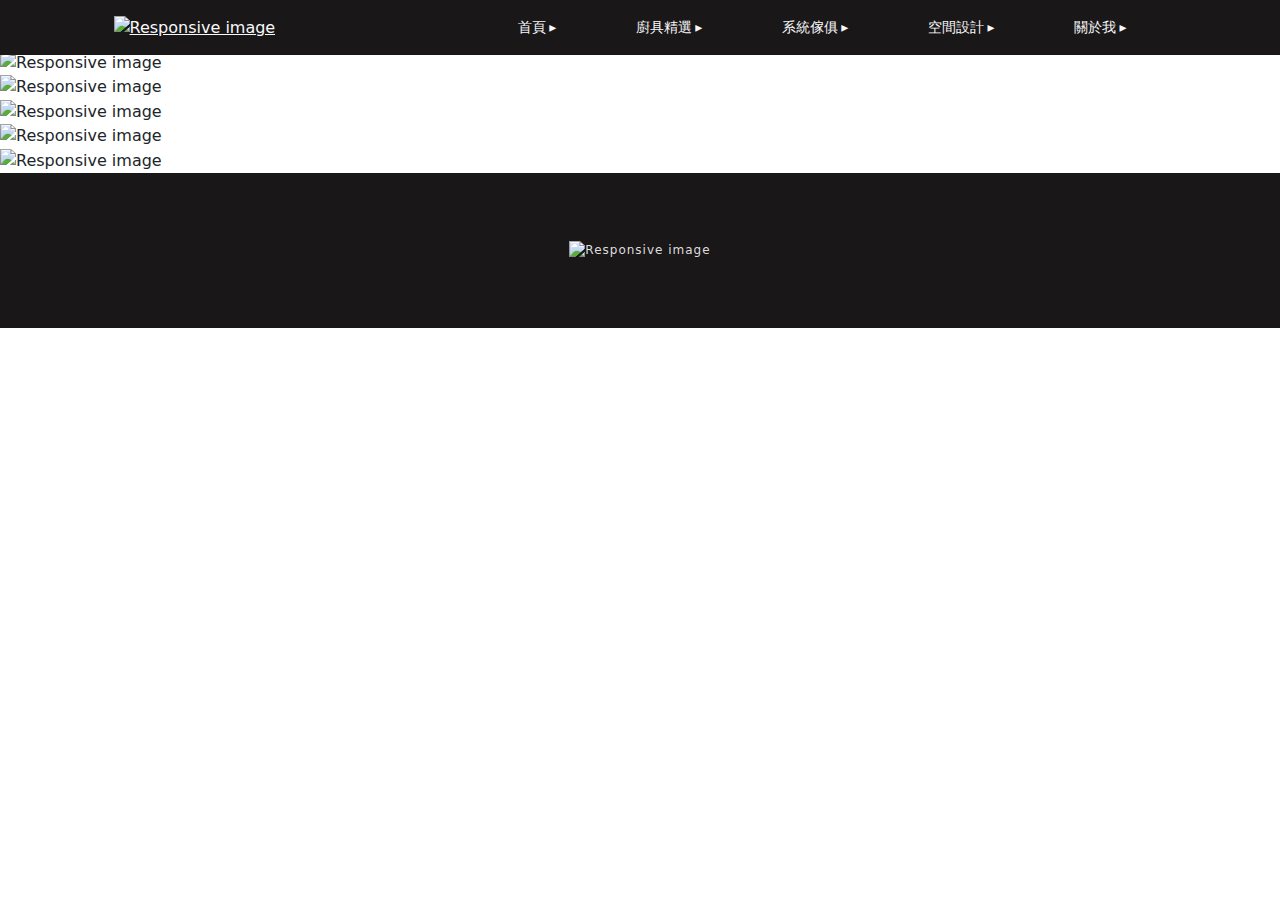
==== commit 9e32bb1c: "Updates" ====
--- a/index.html
+++ b/index.html
@@ -10,14 +10,15 @@
 <style>@charset "UTF-8";@import url("https://fonts.googleapis.com/css2?family=Noto+Sans+Buhid&display=swap");:root,[data-bs-theme=light]{--bs-blue:#0d6efd;--bs-indigo:#6610f2;--bs-purple:#6f42c1;--bs-pink:#d63384;--bs-red:#dc3545;--bs-orange:#fd7e14;--bs-yellow:#ffc107;--bs-green:#198754;--bs-teal:#20c997;--bs-cyan:#0dcaf0;--bs-black:#000;--bs-white:#fff;--bs-gray:#6c757d;--bs-gray-dark:#343a40;--bs-gray-100:#f8f9fa;--bs-gray-200:#e9ecef;--bs-gray-300:#dee2e6;--bs-gray-400:#ced4da;--bs-gray-500:#adb5bd;--bs-gray-600:#6c757d;--bs-gray-700:#495057;--bs-gray-800:#343a40;--bs-gray-900:#212529;--bs-primary:#0d6efd;--bs-secondary:#6c757d;--bs-success:#198754;--bs-info:#0dcaf0;--bs-warning:#ffc107;--bs-danger:#dc3545;--bs-light:#f8f9fa;--bs-dark:#212529;--bs-primary-rgb:13,110,253;--bs-secondary-rgb:108,117,125;--bs-success-rgb:25,135,84;--bs-info-rgb:13,202,240;--bs-warning-rgb:255,193,7;--bs-danger-rgb:220,53,69;--bs-light-rgb:248,249,250;--bs-dark-rgb:33,37,41;--bs-primary-text-emphasis:#052c65;--bs-secondary-text-emphasis:#2b2f32;--bs-success-text-emphasis:#0a3622;--bs-info-text-emphasis:#055160;--bs-warning-text-emphasis:#664d03;--bs-danger-text-emphasis:#58151c;--bs-light-text-emphasis:#495057;--bs-dark-text-emphasis:#495057;--bs-primary-bg-subtle:#cfe2ff;--bs-secondary-bg-subtle:#e2e3e5;--bs-success-bg-subtle:#d1e7dd;--bs-info-bg-subtle:#cff4fc;--bs-warning-bg-subtle:#fff3cd;--bs-danger-bg-subtle:#f8d7da;--bs-light-bg-subtle:#fcfcfd;--bs-dark-bg-subtle:#ced4da;--bs-primary-border-subtle:#9ec5fe;--bs-secondary-border-subtle:#c4c8cb;--bs-success-border-subtle:#a3cfbb;--bs-info-border-subtle:#9eeaf9;--bs-warning-border-subtle:#ffe69c;--bs-danger-border-subtle:#f1aeb5;--bs-light-border-subtle:#e9ecef;--bs-dark-border-subtle:#adb5bd;--bs-white-rgb:255,255,255;--bs-black-rgb:0,0,0;--bs-font-sans-serif:system-ui,-apple-system,"Segoe UI",Roboto,"Helvetica Neue","Noto Sans","Liberation Sans",Arial,sans-serif,"Apple Color Emoji","Segoe UI Emoji","Segoe UI Symbol","Noto Color Emoji";--bs-font-monospace:SFMono-Regular,Menlo,Monaco,Consolas,"Liberation Mono","Courier New",monospace;--bs-gradient:linear-gradient(180deg,hsla(0,0%,100%,.15),hsla(0,0%,100%,0));--bs-body-font-family:var(--bs-font-sans-serif);--bs-body-font-size:1rem;--bs-body-font-weight:400;--bs-body-line-height:1.5;--bs-body-color:#212529;--bs-body-color-rgb:33,37,41;--bs-body-bg:#fff;--bs-body-bg-rgb:255,255,255;--bs-emphasis-color:#000;--bs-emphasis-color-rgb:0,0,0;--bs-secondary-color:rgba(33,37,41,.75);--bs-secondary-color-rgb:33,37,41;--bs-secondary-bg:#e9ecef;--bs-secondary-bg-rgb:233,236,239;--bs-tertiary-color:rgba(33,37,41,.5);--bs-tertiary-color-rgb:33,37,41;--bs-tertiary-bg:#f8f9fa;--bs-tertiary-bg-rgb:248,249,250;--bs-heading-color:inherit;--bs-link-color:#f8f9fa;--bs-link-color-rgb:248,249,250;--bs-link-decoration:underline;--bs-link-hover-color:#f8f9fa;--bs-link-hover-color-rgb:248,249,250;--bs-code-color:#d63384;--bs-highlight-color:#212529;--bs-highlight-bg:#fff3cd;--bs-border-width:1px;--bs-border-style:solid;--bs-border-color:#dee2e6;--bs-border-color-translucent:rgba(0,0,0,.175);--bs-border-radius:0.375rem;--bs-border-radius-sm:0.25rem;--bs-border-radius-lg:0.5rem;--bs-border-radius-xl:1rem;--bs-border-radius-xxl:2rem;--bs-border-radius-2xl:var(--bs-border-radius-xxl);--bs-border-radius-pill:50rem;--bs-box-shadow:0 0.5rem 1rem rgba(0,0,0,.15);--bs-box-shadow-sm:0 0.125rem 0.25rem rgba(0,0,0,.075);--bs-box-shadow-lg:0 1rem 3rem rgba(0,0,0,.175);--bs-box-shadow-inset:inset 0 1px 2px rgba(0,0,0,.075);--bs-focus-ring-width:0.25rem;--bs-focus-ring-opacity:0.25;--bs-focus-ring-color:rgba(13,110,253,.25);--bs-form-valid-color:#198754;--bs-form-valid-border-color:#198754;--bs-form-invalid-color:#dc3545;--bs-form-invalid-border-color:#dc3545}[data-bs-theme=dark]{color-scheme:dark;--bs-body-color:#dee2e6;--bs-body-color-rgb:222,226,230;--bs-body-bg:#212529;--bs-body-bg-rgb:33,37,41;--bs-emphasis-color:#fff;--bs-emphasis-color-rgb:255,255,255;--bs-secondary-color:rgba(222,226,230,.75);--bs-secondary-color-rgb:222,226,230;--bs-secondary-bg:#343a40;--bs-secondary-bg-rgb:52,58,64;--bs-tertiary-color:rgba(222,226,230,.5);--bs-tertiary-color-rgb:222,226,230;--bs-tertiary-bg:#2b3035;--bs-tertiary-bg-rgb:43,48,53;--bs-primary-text-emphasis:#6ea8fe;--bs-secondary-text-emphasis:#a7acb1;--bs-success-text-emphasis:#75b798;--bs-info-text-emphasis:#6edff6;--bs-warning-text-emphasis:#ffda6a;--bs-danger-text-emphasis:#ea868f;--bs-light-text-emphasis:#f8f9fa;--bs-dark-text-emphasis:#dee2e6;--bs-primary-bg-subtle:#031633;--bs-secondary-bg-subtle:#161719;--bs-success-bg-subtle:#051b11;--bs-info-bg-subtle:#032830;--bs-warning-bg-subtle:#332701;--bs-danger-bg-subtle:#2c0b0e;--bs-light-bg-subtle:#343a40;--bs-dark-bg-subtle:#1a1d20;--bs-primary-border-subtle:#084298;--bs-secondary-border-subtle:#41464b;--bs-success-border-subtle:#0f5132;--bs-info-border-subtle:#087990;--bs-warning-border-subtle:#997404;--bs-danger-border-subtle:#842029;--bs-light-border-subtle:#495057;--bs-dark-border-subtle:#343a40;--bs-heading-color:inherit;--bs-link-color:#6ea8fe;--bs-link-hover-color:#8bb9fe;--bs-link-color-rgb:110,168,254;--bs-link-hover-color-rgb:139,185,254;--bs-code-color:#e685b5;--bs-highlight-color:#dee2e6;--bs-highlight-bg:#664d03;--bs-border-color:#495057;--bs-border-color-translucent:hsla(0,0%,100%,.15);--bs-form-valid-color:#75b798;--bs-form-valid-border-color:#75b798;--bs-form-invalid-color:#ea868f;--bs-form-invalid-border-color:#ea868f}*,:after,:before{box-sizing:border-box}@media (prefers-reduced-motion:no-preference){:root{scroll-behavior:smooth}}body{background-color:var(--bs-body-bg);color:var(--bs-body-color);font-family:var(--bs-body-font-family);font-size:var(--bs-body-font-size);font-weight:var(--bs-body-font-weight);line-height:var(--bs-body-line-height);margin:0;text-align:var(--bs-body-text-align);-webkit-text-size-adjust:100%;-webkit-tap-highlight-color:rgba(0,0,0,0)}hr{border:0;border-top:var(--bs-border-width) solid;color:inherit;margin:1rem 0;opacity:.25}.h1,.h2,.h3,.h4,.h5,.h6,h1,h2,h3,h4,h5,h6{color:var(--bs-heading-color);font-weight:500;line-height:1.2;margin-bottom:.5rem;margin-top:0}.h1,h1{font-size:calc(1.375rem + 1.5vw)}@media (min-width:1200px){.h1,h1{font-size:2.5rem}}.h2,h2{font-size:calc(1.325rem + .9vw)}@media (min-width:1200px){.h2,h2{font-size:2rem}}.h3,h3{font-size:calc(1.3rem + .6vw)}@media (min-width:1200px){.h3,h3{font-size:1.75rem}}.h4,h4{font-size:calc(1.275rem + .3vw)}@media (min-width:1200px){.h4,h4{font-size:1.5rem}}.h5,h5{font-size:1.25rem}.h6,h6{font-size:1rem}p{margin-bottom:1rem;margin-top:0}abbr[title]{cursor:help;text-decoration:underline dotted;text-decoration-skip-ink:none}address{font-style:normal;line-height:inherit;margin-bottom:1rem}ol,ul{padding-left:2rem}dl,ol,ul{margin-bottom:1rem;margin-top:0}ol ol,ol ul,ul ol,ul ul{margin-bottom:0}dt{font-weight:700}dd{margin-bottom:.5rem;margin-left:0}blockquote{margin:0 0 1rem}b,strong{font-weight:bolder}.small,small{font-size:.875em}.mark,mark{background-color:var(--bs-highlight-bg);color:var(--bs-highlight-color);padding:.1875em}sub,sup{font-size:.75em;line-height:0;position:relative;vertical-align:baseline}sub{bottom:-.25em}sup{top:-.5em}a{color:rgba(var(--bs-link-color-rgb),var(--bs-link-opacity,1));text-decoration:underline}a:hover{--bs-link-color-rgb:var(--bs-link-hover-color-rgb)}a:not([href]):not([class]),a:not([href]):not([class]):hover{color:inherit;text-decoration:none}code,kbd,pre,samp{font-family:var(--bs-font-monospace);font-size:1em}pre{display:block;font-size:.875em;margin-bottom:1rem;margin-top:0;overflow:auto}pre code{color:inherit;font-size:inherit;word-break:normal}code{color:var(--bs-code-color);font-size:.875em;word-wrap:break-word}a>code{color:inherit}kbd{background-color:var(--bs-body-color);border-radius:.25rem;color:var(--bs-body-bg);font-size:.875em;padding:.1875rem .375rem}kbd kbd{font-size:1em;padding:0}figure{margin:0 0 1rem}img,svg{vertical-align:middle}table{border-collapse:collapse;caption-side:bottom}caption{color:var(--bs-secondary-color);padding-bottom:.5rem;padding-top:.5rem;text-align:left}th{text-align:inherit;text-align:-webkit-match-parent}tbody,td,tfoot,th,thead,tr{border:0 solid;border-color:inherit}label{display:inline-block}button{border-radius:0}button:focus:not(:focus-visible){outline:0}button,input,optgroup,select,textarea{font-family:inherit;font-size:inherit;line-height:inherit;margin:0}button,select{text-transform:none}[role=button]{cursor:pointer}select{word-wrap:normal}select:disabled{opacity:1}[list]:not([type=date]):not([type=datetime-local]):not([type=month]):not([type=week]):not([type=time])::-webkit-calendar-picker-indicator{display:none!important}[type=button],[type=reset],[type=submit],button{-webkit-appearance:button}[type=button]:not(:disabled),[type=reset]:not(:disabled),[type=submit]:not(:disabled),button:not(:disabled){cursor:pointer}::-moz-focus-inner{border-style:none;padding:0}textarea{resize:vertical}fieldset{border:0;margin:0;min-width:0;padding:0}legend{float:left;font-size:calc(1.275rem + .3vw);line-height:inherit;margin-bottom:.5rem;padding:0;width:100%}@media (min-width:1200px){legend{font-size:1.5rem}}legend+*{clear:left}::-webkit-datetime-edit-day-field,::-webkit-datetime-edit-fields-wrapper,::-webkit-datetime-edit-hour-field,::-webkit-datetime-edit-minute,::-webkit-datetime-edit-month-field,::-webkit-datetime-edit-text,::-webkit-datetime-edit-year-field{padding:0}::-webkit-inner-spin-button{height:auto}[type=search]{-webkit-appearance:textfield;outline-offset:-2px}::-webkit-search-decoration{-webkit-appearance:none}::-webkit-color-swatch-wrapper{padding:0}::file-selector-button{-webkit-appearance:button;font:inherit}output{display:inline-block}iframe{border:0}summary{cursor:pointer;display:list-item}progress{vertical-align:baseline}[hidden]{display:none!important}.lead{font-size:1.25rem;font-weight:300}.display-1{font-size:calc(1.625rem + 4.5vw);font-weight:300;line-height:1.2}@media (min-width:1200px){.display-1{font-size:5rem}}.display-2{font-size:calc(1.575rem + 3.9vw);font-weight:300;line-height:1.2}@media (min-width:1200px){.display-2{font-size:4.5rem}}.display-3{font-size:calc(1.525rem + 3.3vw);font-weight:300;line-height:1.2}@media (min-width:1200px){.display-3{font-size:4rem}}.display-4{font-size:calc(1.475rem + 2.7vw);font-weight:300;line-height:1.2}@media (min-width:1200px){.display-4{font-size:3.5rem}}.display-5{font-size:calc(1.425rem + 2.1vw);font-weight:300;line-height:1.2}@media (min-width:1200px){.display-5{font-size:3rem}}.display-6{font-size:calc(1.375rem + 1.5vw);font-weight:300;line-height:1.2}@media (min-width:1200px){.display-6{font-size:2.5rem}}.list-inline,.list-unstyled{list-style:none;padding-left:0}.list-inline-item{display:inline-block}.list-inline-item:not(:last-child){margin-right:.5rem}.initialism{font-size:.875em;text-transform:uppercase}.blockquote{font-size:1.25rem;margin-bottom:1rem}.blockquote>:last-child{margin-bottom:0}.blockquote-footer{color:#6c757d;font-size:.875em;margin-bottom:1rem;margin-top:-1rem}.blockquote-footer:before{content:"— "}.container,.container-fluid,.container-lg,.container-md,.container-sm,.container-xl,.container-xxl{--bs-gutter-x:1.5rem;--bs-gutter-y:0;margin-left:auto;margin-right:auto;padding-left:calc(var(--bs-gutter-x)*.5);padding-right:calc(var(--bs-gutter-x)*.5);width:100%}@media (min-width:576px){.container,.container-sm{max-width:540px}}@media (min-width:768px){.container,.container-md,.container-sm{max-width:720px}}@media (min-width:992px){.container,.container-lg,.container-md,.container-sm{max-width:960px}}@media (min-width:1200px){.container,.container-lg,.container-md,.container-sm,.container-xl{max-width:1140px}}@media (min-width:1400px){.container,.container-lg,.container-md,.container-sm,.container-xl,.container-xxl{max-width:1320px}}:root{--bs-breakpoint-xs:0;--bs-breakpoint-sm:576px;--bs-breakpoint-md:768px;--bs-breakpoint-lg:992px;--bs-breakpoint-xl:1200px;--bs-breakpoint-xxl:1400px}.row{--bs-gutter-x:1.5rem;--bs-gutter-y:0;display:flex;flex-wrap:wrap;margin-left:calc(var(--bs-gutter-x)*-.5);margin-right:calc(var(--bs-gutter-x)*-.5);margin-top:calc(var(--bs-gutter-y)*-1)}.row>*{flex-shrink:0;margin-top:var(--bs-gutter-y);max-width:100%;padding-left:calc(var(--bs-gutter-x)*.5);padding-right:calc(var(--bs-gutter-x)*.5);width:100%}.col{flex:1 0 0%}.row-cols-auto>*{flex:0 0 auto;width:auto}.row-cols-1>*{flex:0 0 auto;width:100%}.row-cols-2>*{flex:0 0 auto;width:50%}.row-cols-3>*{flex:0 0 auto;width:33.33333333%}.row-cols-4>*{flex:0 0 auto;width:25%}.row-cols-5>*{flex:0 0 auto;width:20%}.row-cols-6>*{flex:0 0 auto;width:16.66666667%}.col-auto{flex:0 0 auto;width:auto}.col-1{flex:0 0 auto;width:8.33333333%}.col-2{flex:0 0 auto;width:16.66666667%}.col-3{flex:0 0 auto;width:25%}.col-4{flex:0 0 auto;width:33.33333333%}.col-5{flex:0 0 auto;width:41.66666667%}.col-6{flex:0 0 auto;width:50%}.col-7{flex:0 0 auto;width:58.33333333%}.col-8{flex:0 0 auto;width:66.66666667%}.col-9{flex:0 0 auto;width:75%}.col-10{flex:0 0 auto;width:83.33333333%}.col-11{flex:0 0 auto;width:91.66666667%}.col-12{flex:0 0 auto;width:100%}.offset-1{margin-left:8.33333333%}.offset-2{margin-left:16.66666667%}.offset-3{margin-left:25%}.offset-4{margin-left:33.33333333%}.offset-5{margin-left:41.66666667%}.offset-6{margin-left:50%}.offset-7{margin-left:58.33333333%}.offset-8{margin-left:66.66666667%}.offset-9{margin-left:75%}.offset-10{margin-left:83.33333333%}.offset-11{margin-left:91.66666667%}.g-0,.gx-0{--bs-gutter-x:0}.g-0,.gy-0{--bs-gutter-y:0}.g-1,.gx-1{--bs-gutter-x:0.25rem}.g-1,.gy-1{--bs-gutter-y:0.25rem}.g-2,.gx-2{--bs-gutter-x:0.5rem}.g-2,.gy-2{--bs-gutter-y:0.5rem}.g-3,.gx-3{--bs-gutter-x:1rem}.g-3,.gy-3{--bs-gutter-y:1rem}.g-4,.gx-4{--bs-gutter-x:1.5rem}.g-4,.gy-4{--bs-gutter-y:1.5rem}.g-5,.gx-5{--bs-gutter-x:3rem}.g-5,.gy-5{--bs-gutter-y:3rem}@media (min-width:576px){.col-sm{flex:1 0 0%}.row-cols-sm-auto>*{flex:0 0 auto;width:auto}.row-cols-sm-1>*{flex:0 0 auto;width:100%}.row-cols-sm-2>*{flex:0 0 auto;width:50%}.row-cols-sm-3>*{flex:0 0 auto;width:33.33333333%}.row-cols-sm-4>*{flex:0 0 auto;width:25%}.row-cols-sm-5>*{flex:0 0 auto;width:20%}.row-cols-sm-6>*{flex:0 0 auto;width:16.66666667%}.col-sm-auto{flex:0 0 auto;width:auto}.col-sm-1{flex:0 0 auto;width:8.33333333%}.col-sm-2{flex:0 0 auto;width:16.66666667%}.col-sm-3{flex:0 0 auto;width:25%}.col-sm-4{flex:0 0 auto;width:33.33333333%}.col-sm-5{flex:0 0 auto;width:41.66666667%}.col-sm-6{flex:0 0 auto;width:50%}.col-sm-7{flex:0 0 auto;width:58.33333333%}.col-sm-8{flex:0 0 auto;width:66.66666667%}.col-sm-9{flex:0 0 auto;width:75%}.col-sm-10{flex:0 0 auto;width:83.33333333%}.col-sm-11{flex:0 0 auto;width:91.66666667%}.col-sm-12{flex:0 0 auto;width:100%}.offset-sm-0{margin-left:0}.offset-sm-1{margin-left:8.33333333%}.offset-sm-2{margin-left:16.66666667%}.offset-sm-3{margin-left:25%}.offset-sm-4{margin-left:33.33333333%}.offset-sm-5{margin-left:41.66666667%}.offset-sm-6{margin-left:50%}.offset-sm-7{margin-left:58.33333333%}.offset-sm-8{margin-left:66.66666667%}.offset-sm-9{margin-left:75%}.offset-sm-10{margin-left:83.33333333%}.offset-sm-11{margin-left:91.66666667%}.g-sm-0,.gx-sm-0{--bs-gutter-x:0}.g-sm-0,.gy-sm-0{--bs-gutter-y:0}.g-sm-1,.gx-sm-1{--bs-gutter-x:0.25rem}.g-sm-1,.gy-sm-1{--bs-gutter-y:0.25rem}.g-sm-2,.gx-sm-2{--bs-gutter-x:0.5rem}.g-sm-2,.gy-sm-2{--bs-gutter-y:0.5rem}.g-sm-3,.gx-sm-3{--bs-gutter-x:1rem}.g-sm-3,.gy-sm-3{--bs-gutter-y:1rem}.g-sm-4,.gx-sm-4{--bs-gutter-x:1.5rem}.g-sm-4,.gy-sm-4{--bs-gutter-y:1.5rem}.g-sm-5,.gx-sm-5{--bs-gutter-x:3rem}.g-sm-5,.gy-sm-5{--bs-gutter-y:3rem}}@media (min-width:768px){.col-md{flex:1 0 0%}.row-cols-md-auto>*{flex:0 0 auto;width:auto}.row-cols-md-1>*{flex:0 0 auto;width:100%}.row-cols-md-2>*{flex:0 0 auto;width:50%}.row-cols-md-3>*{flex:0 0 auto;width:33.33333333%}.row-cols-md-4>*{flex:0 0 auto;width:25%}.row-cols-md-5>*{flex:0 0 auto;width:20%}.row-cols-md-6>*{flex:0 0 auto;width:16.66666667%}.col-md-auto{flex:0 0 auto;width:auto}.col-md-1{flex:0 0 auto;width:8.33333333%}.col-md-2{flex:0 0 auto;width:16.66666667%}.col-md-3{flex:0 0 auto;width:25%}.col-md-4{flex:0 0 auto;width:33.33333333%}.col-md-5{flex:0 0 auto;width:41.66666667%}.col-md-6{flex:0 0 auto;width:50%}.col-md-7{flex:0 0 auto;width:58.33333333%}.col-md-8{flex:0 0 auto;width:66.66666667%}.col-md-9{flex:0 0 auto;width:75%}.col-md-10{flex:0 0 auto;width:83.33333333%}.col-md-11{flex:0 0 auto;width:91.66666667%}.col-md-12{flex:0 0 auto;width:100%}.offset-md-0{margin-left:0}.offset-md-1{margin-left:8.33333333%}.offset-md-2{margin-left:16.66666667%}.offset-md-3{margin-left:25%}.offset-md-4{margin-left:33.33333333%}.offset-md-5{margin-left:41.66666667%}.offset-md-6{margin-left:50%}.offset-md-7{margin-left:58.33333333%}.offset-md-8{margin-left:66.66666667%}.offset-md-9{margin-left:75%}.offset-md-10{margin-left:83.33333333%}.offset-md-11{margin-left:91.66666667%}.g-md-0,.gx-md-0{--bs-gutter-x:0}.g-md-0,.gy-md-0{--bs-gutter-y:0}.g-md-1,.gx-md-1{--bs-gutter-x:0.25rem}.g-md-1,.gy-md-1{--bs-gutter-y:0.25rem}.g-md-2,.gx-md-2{--bs-gutter-x:0.5rem}.g-md-2,.gy-md-2{--bs-gutter-y:0.5rem}.g-md-3,.gx-md-3{--bs-gutter-x:1rem}.g-md-3,.gy-md-3{--bs-gutter-y:1rem}.g-md-4,.gx-md-4{--bs-gutter-x:1.5rem}.g-md-4,.gy-md-4{--bs-gutter-y:1.5rem}.g-md-5,.gx-md-5{--bs-gutter-x:3rem}.g-md-5,.gy-md-5{--bs-gutter-y:3rem}}@media (min-width:992px){.col-lg{flex:1 0 0%}.row-cols-lg-auto>*{flex:0 0 auto;width:auto}.row-cols-lg-1>*{flex:0 0 auto;width:100%}.row-cols-lg-2>*{flex:0 0 auto;width:50%}.row-cols-lg-3>*{flex:0 0 auto;width:33.33333333%}.row-cols-lg-4>*{flex:0 0 auto;width:25%}.row-cols-lg-5>*{flex:0 0 auto;width:20%}.row-cols-lg-6>*{flex:0 0 auto;width:16.66666667%}.col-lg-auto{flex:0 0 auto;width:auto}.col-lg-1{flex:0 0 auto;width:8.33333333%}.col-lg-2{flex:0 0 auto;width:16.66666667%}.col-lg-3{flex:0 0 auto;width:25%}.col-lg-4{flex:0 0 auto;width:33.33333333%}.col-lg-5{flex:0 0 auto;width:41.66666667%}.col-lg-6{flex:0 0 auto;width:50%}.col-lg-7{flex:0 0 auto;width:58.33333333%}.col-lg-8{flex:0 0 auto;width:66.66666667%}.col-lg-9{flex:0 0 auto;width:75%}.col-lg-10{flex:0 0 auto;width:83.33333333%}.col-lg-11{flex:0 0 auto;width:91.66666667%}.col-lg-12{flex:0 0 auto;width:100%}.offset-lg-0{margin-left:0}.offset-lg-1{margin-left:8.33333333%}.offset-lg-2{margin-left:16.66666667%}.offset-lg-3{margin-left:25%}.offset-lg-4{margin-left:33.33333333%}.offset-lg-5{margin-left:41.66666667%}.offset-lg-6{margin-left:50%}.offset-lg-7{margin-left:58.33333333%}.offset-lg-8{margin-left:66.66666667%}.offset-lg-9{margin-left:75%}.offset-lg-10{margin-left:83.33333333%}.offset-lg-11{margin-left:91.66666667%}.g-lg-0,.gx-lg-0{--bs-gutter-x:0}.g-lg-0,.gy-lg-0{--bs-gutter-y:0}.g-lg-1,.gx-lg-1{--bs-gutter-x:0.25rem}.g-lg-1,.gy-lg-1{--bs-gutter-y:0.25rem}.g-lg-2,.gx-lg-2{--bs-gutter-x:0.5rem}.g-lg-2,.gy-lg-2{--bs-gutter-y:0.5rem}.g-lg-3,.gx-lg-3{--bs-gutter-x:1rem}.g-lg-3,.gy-lg-3{--bs-gutter-y:1rem}.g-lg-4,.gx-lg-4{--bs-gutter-x:1.5rem}.g-lg-4,.gy-lg-4{--bs-gutter-y:1.5rem}.g-lg-5,.gx-lg-5{--bs-gutter-x:3rem}.g-lg-5,.gy-lg-5{--bs-gutter-y:3rem}}@media (min-width:1200px){.col-xl{flex:1 0 0%}.row-cols-xl-auto>*{flex:0 0 auto;width:auto}.row-cols-xl-1>*{flex:0 0 auto;width:100%}.row-cols-xl-2>*{flex:0 0 auto;width:50%}.row-cols-xl-3>*{flex:0 0 auto;width:33.33333333%}.row-cols-xl-4>*{flex:0 0 auto;width:25%}.row-cols-xl-5>*{flex:0 0 auto;width:20%}.row-cols-xl-6>*{flex:0 0 auto;width:16.66666667%}.col-xl-auto{flex:0 0 auto;width:auto}.col-xl-1{flex:0 0 auto;width:8.33333333%}.col-xl-2{flex:0 0 auto;width:16.66666667%}.col-xl-3{flex:0 0 auto;width:25%}.col-xl-4{flex:0 0 auto;width:33.33333333%}.col-xl-5{flex:0 0 auto;width:41.66666667%}.col-xl-6{flex:0 0 auto;width:50%}.col-xl-7{flex:0 0 auto;width:58.33333333%}.col-xl-8{flex:0 0 auto;width:66.66666667%}.col-xl-9{flex:0 0 auto;width:75%}.col-xl-10{flex:0 0 auto;width:83.33333333%}.col-xl-11{flex:0 0 auto;width:91.66666667%}.col-xl-12{flex:0 0 auto;width:100%}.offset-xl-0{margin-left:0}.offset-xl-1{margin-left:8.33333333%}.offset-xl-2{margin-left:16.66666667%}.offset-xl-3{margin-left:25%}.offset-xl-4{margin-left:33.33333333%}.offset-xl-5{margin-left:41.66666667%}.offset-xl-6{margin-left:50%}.offset-xl-7{margin-left:58.33333333%}.offset-xl-8{margin-left:66.66666667%}.offset-xl-9{margin-left:75%}.offset-xl-10{margin-left:83.33333333%}.offset-xl-11{margin-left:91.66666667%}.g-xl-0,.gx-xl-0{--bs-gutter-x:0}.g-xl-0,.gy-xl-0{--bs-gutter-y:0}.g-xl-1,.gx-xl-1{--bs-gutter-x:0.25rem}.g-xl-1,.gy-xl-1{--bs-gutter-y:0.25rem}.g-xl-2,.gx-xl-2{--bs-gutter-x:0.5rem}.g-xl-2,.gy-xl-2{--bs-gutter-y:0.5rem}.g-xl-3,.gx-xl-3{--bs-gutter-x:1rem}.g-xl-3,.gy-xl-3{--bs-gutter-y:1rem}.g-xl-4,.gx-xl-4{--bs-gutter-x:1.5rem}.g-xl-4,.gy-xl-4{--bs-gutter-y:1.5rem}.g-xl-5,.gx-xl-5{--bs-gutter-x:3rem}.g-xl-5,.gy-xl-5{--bs-gutter-y:3rem}}@media (min-width:1400px){.col-xxl{flex:1 0 0%}.row-cols-xxl-auto>*{flex:0 0 auto;width:auto}.row-cols-xxl-1>*{flex:0 0 auto;width:100%}.row-cols-xxl-2>*{flex:0 0 auto;width:50%}.row-cols-xxl-3>*{flex:0 0 auto;width:33.33333333%}.row-cols-xxl-4>*{flex:0 0 auto;width:25%}.row-cols-xxl-5>*{flex:0 0 auto;width:20%}.row-cols-xxl-6>*{flex:0 0 auto;width:16.66666667%}.col-xxl-auto{flex:0 0 auto;width:auto}.col-xxl-1{flex:0 0 auto;width:8.33333333%}.col-xxl-2{flex:0 0 auto;width:16.66666667%}.col-xxl-3{flex:0 0 auto;width:25%}.col-xxl-4{flex:0 0 auto;width:33.33333333%}.col-xxl-5{flex:0 0 auto;width:41.66666667%}.col-xxl-6{flex:0 0 auto;width:50%}.col-xxl-7{flex:0 0 auto;width:58.33333333%}.col-xxl-8{flex:0 0 auto;width:66.66666667%}.col-xxl-9{flex:0 0 auto;width:75%}.col-xxl-10{flex:0 0 auto;width:83.33333333%}.col-xxl-11{flex:0 0 auto;width:91.66666667%}.col-xxl-12{flex:0 0 auto;width:100%}.offset-xxl-0{margin-left:0}.offset-xxl-1{margin-left:8.33333333%}.offset-xxl-2{margin-left:16.66666667%}.offset-xxl-3{margin-left:25%}.offset-xxl-4{margin-left:33.33333333%}.offset-xxl-5{margin-left:41.66666667%}.offset-xxl-6{margin-left:50%}.offset-xxl-7{margin-left:58.33333333%}.offset-xxl-8{margin-left:66.66666667%}.offset-xxl-9{margin-left:75%}.offset-xxl-10{margin-left:83.33333333%}.offset-xxl-11{margin-left:91.66666667%}.g-xxl-0,.gx-xxl-0{--bs-gutter-x:0}.g-xxl-0,.gy-xxl-0{--bs-gutter-y:0}.g-xxl-1,.gx-xxl-1{--bs-gutter-x:0.25rem}.g-xxl-1,.gy-xxl-1{--bs-gutter-y:0.25rem}.g-xxl-2,.gx-xxl-2{--bs-gutter-x:0.5rem}.g-xxl-2,.gy-xxl-2{--bs-gutter-y:0.5rem}.g-xxl-3,.gx-xxl-3{--bs-gutter-x:1rem}.g-xxl-3,.gy-xxl-3{--bs-gutter-y:1rem}.g-xxl-4,.gx-xxl-4{--bs-gutter-x:1.5rem}.g-xxl-4,.gy-xxl-4{--bs-gutter-y:1.5rem}.g-xxl-5,.gx-xxl-5{--bs-gutter-x:3rem}.g-xxl-5,.gy-xxl-5{--bs-gutter-y:3rem}}.table{--bs-table-color-type:initial;--bs-table-bg-type:initial;--bs-table-color-state:initial;--bs-table-bg-state:initial;--bs-table-color:var(--bs-emphasis-color);--bs-table-bg:var(--bs-body-bg);--bs-table-border-color:var(--bs-border-color);--bs-table-accent-bg:transparent;--bs-table-striped-color:var(--bs-emphasis-color);--bs-table-striped-bg:rgba(var(--bs-emphasis-color-rgb),0.05);--bs-table-active-color:var(--bs-emphasis-color);--bs-table-active-bg:rgba(var(--bs-emphasis-color-rgb),0.1);--bs-table-hover-color:var(--bs-emphasis-color);--bs-table-hover-bg:rgba(var(--bs-emphasis-color-rgb),0.075);border-color:var(--bs-table-border-color);margin-bottom:1rem;vertical-align:top;width:100%}.table>:not(caption)>*>*{background-color:var(--bs-table-bg);border-bottom-width:var(--bs-border-width);box-shadow:inset 0 0 0 9999px var(--bs-table-bg-state,var(--bs-table-bg-type,var(--bs-table-accent-bg)));color:var(--bs-table-color-state,var(--bs-table-color-type,var(--bs-table-color)));padding:.5rem}.table>tbody{vertical-align:inherit}.table>thead{vertical-align:bottom}.table-group-divider{border-top:calc(var(--bs-border-width)*2) solid}.caption-top{caption-side:top}.table-sm>:not(caption)>*>*{padding:.25rem}.table-bordered>:not(caption)>*{border-width:var(--bs-border-width) 0}.table-bordered>:not(caption)>*>*{border-width:0 var(--bs-border-width)}.table-borderless>:not(caption)>*>*{border-bottom-width:0}.table-borderless>:not(:first-child){border-top-width:0}.table-striped-columns>:not(caption)>tr>:nth-child(2n),.table-striped>tbody>tr:nth-of-type(odd)>*{--bs-table-color-type:var(--bs-table-striped-color);--bs-table-bg-type:var(--bs-table-striped-bg)}.table-active{--bs-table-color-state:var(--bs-table-active-color);--bs-table-bg-state:var(--bs-table-active-bg)}.table-hover>tbody>tr:hover>*{--bs-table-color-state:var(--bs-table-hover-color);--bs-table-bg-state:var(--bs-table-hover-bg)}.table-primary{--bs-table-color:#000;--bs-table-bg:#cfe2ff;--bs-table-border-color:#a6b5cc;--bs-table-striped-bg:#c5d7f2;--bs-table-striped-color:#000;--bs-table-active-bg:#bacbe6;--bs-table-active-color:#000;--bs-table-hover-bg:#bfd1ec;--bs-table-hover-color:#000}.table-primary,.table-secondary{border-color:var(--bs-table-border-color);color:var(--bs-table-color)}.table-secondary{--bs-table-color:#000;--bs-table-bg:#e2e3e5;--bs-table-border-color:#b5b6b7;--bs-table-striped-bg:#d7d8da;--bs-table-striped-color:#000;--bs-table-active-bg:#cbccce;--bs-table-active-color:#000;--bs-table-hover-bg:#d1d2d4;--bs-table-hover-color:#000}.table-success{--bs-table-color:#000;--bs-table-bg:#d1e7dd;--bs-table-border-color:#a7b9b1;--bs-table-striped-bg:#c7dbd2;--bs-table-striped-color:#000;--bs-table-active-bg:#bcd0c7;--bs-table-active-color:#000;--bs-table-hover-bg:#c1d6cc;--bs-table-hover-color:#000}.table-info,.table-success{border-color:var(--bs-table-border-color);color:var(--bs-table-color)}.table-info{--bs-table-color:#000;--bs-table-bg:#cff4fc;--bs-table-border-color:#a6c3ca;--bs-table-striped-bg:#c5e8ef;--bs-table-striped-color:#000;--bs-table-active-bg:#badce3;--bs-table-active-color:#000;--bs-table-hover-bg:#bfe2e9;--bs-table-hover-color:#000}.table-warning{--bs-table-color:#000;--bs-table-bg:#fff3cd;--bs-table-border-color:#ccc2a4;--bs-table-striped-bg:#f2e7c3;--bs-table-striped-color:#000;--bs-table-active-bg:#e6dbb9;--bs-table-active-color:#000;--bs-table-hover-bg:#ece1be;--bs-table-hover-color:#000}.table-danger,.table-warning{border-color:var(--bs-table-border-color);color:var(--bs-table-color)}.table-danger{--bs-table-color:#000;--bs-table-bg:#f8d7da;--bs-table-border-color:#c6acae;--bs-table-striped-bg:#eccccf;--bs-table-striped-color:#000;--bs-table-active-bg:#dfc2c4;--bs-table-active-color:#000;--bs-table-hover-bg:#e5c7ca;--bs-table-hover-color:#000}.table-light{--bs-table-color:#000;--bs-table-bg:#f8f9fa;--bs-table-border-color:#c6c7c8;--bs-table-striped-bg:#ecedee;--bs-table-striped-color:#000;--bs-table-active-bg:#dfe0e1;--bs-table-active-color:#000;--bs-table-hover-bg:#e5e6e7;--bs-table-hover-color:#000}.table-dark,.table-light{border-color:var(--bs-table-border-color);color:var(--bs-table-color)}.table-dark{--bs-table-color:#fff;--bs-table-bg:#212529;--bs-table-border-color:#4d5154;--bs-table-striped-bg:#2c3034;--bs-table-striped-color:#fff;--bs-table-active-bg:#373b3e;--bs-table-active-color:#fff;--bs-table-hover-bg:#323539;--bs-table-hover-color:#fff}.table-responsive{overflow-x:auto;-webkit-overflow-scrolling:touch}@media (max-width:575.98px){.table-responsive-sm{overflow-x:auto;-webkit-overflow-scrolling:touch}}@media (max-width:767.98px){.table-responsive-md{overflow-x:auto;-webkit-overflow-scrolling:touch}}@media (max-width:991.98px){.table-responsive-lg{overflow-x:auto;-webkit-overflow-scrolling:touch}}@media (max-width:1199.98px){.table-responsive-xl{overflow-x:auto;-webkit-overflow-scrolling:touch}}@media (max-width:1399.98px){.table-responsive-xxl{overflow-x:auto;-webkit-overflow-scrolling:touch}}.form-label{margin-bottom:.5rem}.col-form-label{font-size:inherit;line-height:1.5;margin-bottom:0;padding-bottom:calc(.375rem + var(--bs-border-width));padding-top:calc(.375rem + var(--bs-border-width))}.col-form-label-lg{font-size:1.25rem;padding-bottom:calc(.5rem + var(--bs-border-width));padding-top:calc(.5rem + var(--bs-border-width))}.col-form-label-sm{font-size:.875rem;padding-bottom:calc(.25rem + var(--bs-border-width));padding-top:calc(.25rem + var(--bs-border-width))}.form-text{color:var(--bs-secondary-color);font-size:.875em;margin-top:.25rem}.form-control{appearance:none;background-clip:padding-box;background-color:var(--bs-body-bg);border:var(--bs-border-width) solid var(--bs-border-color);border-radius:var(--bs-border-radius);color:var(--bs-body-color);display:block;font-size:1rem;font-weight:400;line-height:1.5;padding:.375rem .75rem;transition:border-color .15s ease-in-out,box-shadow .15s ease-in-out;width:100%}@media (prefers-reduced-motion:reduce){.form-control{transition:none}}.form-control[type=file]{overflow:hidden}.form-control[type=file]:not(:disabled):not([readonly]){cursor:pointer}.form-control:focus{background-color:var(--bs-body-bg);border-color:#86b7fe;box-shadow:0 0 0 .25rem rgba(13,110,253,.25);color:var(--bs-body-color);outline:0}.form-control::-webkit-date-and-time-value{height:1.5em;margin:0;min-width:85px}.form-control::-webkit-datetime-edit{display:block;padding:0}.form-control::placeholder{color:var(--bs-secondary-color);opacity:1}.form-control:disabled{background-color:var(--bs-secondary-bg);opacity:1}.form-control::file-selector-button{background-color:var(--bs-tertiary-bg);border:0 solid;border-color:inherit;border-inline-end-width:var(--bs-border-width);border-radius:0;color:var(--bs-body-color);margin:-.375rem -.75rem;margin-inline-end:.75rem;padding:.375rem .75rem;pointer-events:none;transition:color .15s ease-in-out,background-color .15s ease-in-out,border-color .15s ease-in-out,box-shadow .15s ease-in-out}@media (prefers-reduced-motion:reduce){.form-control::file-selector-button{transition:none}}.form-control:hover:not(:disabled):not([readonly])::file-selector-button{background-color:var(--bs-secondary-bg)}.form-control-plaintext{background-color:transparent;border:solid transparent;border-width:var(--bs-border-width) 0;color:var(--bs-body-color);display:block;line-height:1.5;margin-bottom:0;padding:.375rem 0;width:100%}.form-control-plaintext:focus{outline:0}.form-control-plaintext.form-control-lg,.form-control-plaintext.form-control-sm{padding-left:0;padding-right:0}.form-control-sm{border-radius:var(--bs-border-radius-sm);font-size:.875rem;min-height:calc(1.5em + .5rem + var(--bs-border-width)*2);padding:.25rem .5rem}.form-control-sm::file-selector-button{margin:-.25rem -.5rem;margin-inline-end:.5rem;padding:.25rem .5rem}.form-control-lg{border-radius:var(--bs-border-radius-lg);font-size:1.25rem;min-height:calc(1.5em + 1rem + var(--bs-border-width)*2);padding:.5rem 1rem}.form-control-lg::file-selector-button{margin:-.5rem -1rem;margin-inline-end:1rem;padding:.5rem 1rem}textarea.form-control{min-height:calc(1.5em + .75rem + var(--bs-border-width)*2)}textarea.form-control-sm{min-height:calc(1.5em + .5rem + var(--bs-border-width)*2)}textarea.form-control-lg{min-height:calc(1.5em + 1rem + var(--bs-border-width)*2)}.form-control-color{height:calc(1.5em + .75rem + var(--bs-border-width)*2);padding:.375rem;width:3rem}.form-control-color:not(:disabled):not([readonly]){cursor:pointer}.form-control-color::-moz-color-swatch{border:0!important;border-radius:var(--bs-border-radius)}.form-control-color::-webkit-color-swatch{border:0!important;border-radius:var(--bs-border-radius)}.form-control-color.form-control-sm{height:calc(1.5em + .5rem + var(--bs-border-width)*2)}.form-control-color.form-control-lg{height:calc(1.5em + 1rem + var(--bs-border-width)*2)}.form-select{--bs-form-select-bg-img:url("data:image/svg+xml;charset=utf-8,%3Csvg xmlns='http://www.w3.org/2000/svg' viewBox='0 0 16 16'%3E%3Cpath fill='none' stroke='%23343a40' stroke-linecap='round' stroke-linejoin='round' stroke-width='2' d='m2 5 6 6 6-6'/%3E%3C/svg%3E");appearance:none;background-color:var(--bs-body-bg);background-image:var(--bs-form-select-bg-img),var(--bs-form-select-bg-icon,none);background-position:right .75rem center;background-repeat:no-repeat;background-size:16px 12px;border:var(--bs-border-width) solid var(--bs-border-color);border-radius:var(--bs-border-radius);color:var(--bs-body-color);display:block;font-size:1rem;font-weight:400;line-height:1.5;padding:.375rem 2.25rem .375rem .75rem;transition:border-color .15s ease-in-out,box-shadow .15s ease-in-out;width:100%}@media (prefers-reduced-motion:reduce){.form-select{transition:none}}.form-select:focus{border-color:#86b7fe;box-shadow:0 0 0 .25rem rgba(13,110,253,.25);outline:0}.form-select[multiple],.form-select[size]:not([size="1"]){background-image:none;padding-right:.75rem}.form-select:disabled{background-color:var(--bs-secondary-bg)}.form-select:-moz-focusring{color:transparent;text-shadow:0 0 0 var(--bs-body-color)}.form-select-sm{border-radius:var(--bs-border-radius-sm);font-size:.875rem;padding-bottom:.25rem;padding-left:.5rem;padding-top:.25rem}.form-select-lg{border-radius:var(--bs-border-radius-lg);font-size:1.25rem;padding-bottom:.5rem;padding-left:1rem;padding-top:.5rem}[data-bs-theme=dark] .form-select{--bs-form-select-bg-img:url("data:image/svg+xml;charset=utf-8,%3Csvg xmlns='http://www.w3.org/2000/svg' viewBox='0 0 16 16'%3E%3Cpath fill='none' stroke='%23dee2e6' stroke-linecap='round' stroke-linejoin='round' stroke-width='2' d='m2 5 6 6 6-6'/%3E%3C/svg%3E")}.form-check{display:block;margin-bottom:.125rem;min-height:1.5rem;padding-left:1.5em}.form-check .form-check-input{float:left;margin-left:-1.5em}.form-check-reverse{padding-left:0;padding-right:1.5em;text-align:right}.form-check-reverse .form-check-input{float:right;margin-left:0;margin-right:-1.5em}.form-check-input{--bs-form-check-bg:var(--bs-body-bg);appearance:none;background-color:var(--bs-form-check-bg);background-image:var(--bs-form-check-bg-image);background-position:50%;background-repeat:no-repeat;background-size:contain;border:var(--bs-border-width) solid var(--bs-border-color);flex-shrink:0;height:1em;margin-top:.25em;print-color-adjust:exact;vertical-align:top;width:1em}.form-check-input[type=checkbox]{border-radius:.25em}.form-check-input[type=radio]{border-radius:50%}.form-check-input:active{filter:brightness(90%)}.form-check-input:focus{border-color:#86b7fe;box-shadow:0 0 0 .25rem rgba(13,110,253,.25);outline:0}.form-check-input:checked{background-color:#0d6efd;border-color:#0d6efd}.form-check-input:checked[type=checkbox]{--bs-form-check-bg-image:url("data:image/svg+xml;charset=utf-8,%3Csvg xmlns='http://www.w3.org/2000/svg' viewBox='0 0 20 20'%3E%3Cpath fill='none' stroke='%23fff' stroke-linecap='round' stroke-linejoin='round' stroke-width='3' d='m6 10 3 3 6-6'/%3E%3C/svg%3E")}.form-check-input:checked[type=radio]{--bs-form-check-bg-image:url("data:image/svg+xml;charset=utf-8,%3Csvg xmlns='http://www.w3.org/2000/svg' viewBox='-4 -4 8 8'%3E%3Ccircle r='2' fill='%23fff'/%3E%3C/svg%3E")}.form-check-input[type=checkbox]:indeterminate{background-color:#0d6efd;border-color:#0d6efd;--bs-form-check-bg-image:url("data:image/svg+xml;charset=utf-8,%3Csvg xmlns='http://www.w3.org/2000/svg' viewBox='0 0 20 20'%3E%3Cpath fill='none' stroke='%23fff' stroke-linecap='round' stroke-linejoin='round' stroke-width='3' d='M6 10h8'/%3E%3C/svg%3E")}.form-check-input:disabled{filter:none;opacity:.5;pointer-events:none}.form-check-input:disabled~.form-check-label,.form-check-input[disabled]~.form-check-label{cursor:default;opacity:.5}.form-switch{padding-left:2.5em}.form-switch .form-check-input{--bs-form-switch-bg:url("data:image/svg+xml;charset=utf-8,%3Csvg xmlns='http://www.w3.org/2000/svg' viewBox='-4 -4 8 8'%3E%3Ccircle r='3' fill='rgba(0, 0, 0, 0.25)'/%3E%3C/svg%3E");background-image:var(--bs-form-switch-bg);background-position:0;border-radius:2em;margin-left:-2.5em;transition:background-position .15s ease-in-out;width:2em}@media (prefers-reduced-motion:reduce){.form-switch .form-check-input{transition:none}}.form-switch .form-check-input:focus{--bs-form-switch-bg:url("data:image/svg+xml;charset=utf-8,%3Csvg xmlns='http://www.w3.org/2000/svg' viewBox='-4 -4 8 8'%3E%3Ccircle r='3' fill='%2386b7fe'/%3E%3C/svg%3E")}.form-switch .form-check-input:checked{background-position:100%;--bs-form-switch-bg:url("data:image/svg+xml;charset=utf-8,%3Csvg xmlns='http://www.w3.org/2000/svg' viewBox='-4 -4 8 8'%3E%3Ccircle r='3' fill='%23fff'/%3E%3C/svg%3E")}.form-switch.form-check-reverse{padding-left:0;padding-right:2.5em}.form-switch.form-check-reverse .form-check-input{margin-left:0;margin-right:-2.5em}.form-check-inline{display:inline-block;margin-right:1rem}.btn-check{position:absolute;clip:rect(0,0,0,0);pointer-events:none}.btn-check:disabled+.btn,.btn-check[disabled]+.btn{filter:none;opacity:.65;pointer-events:none}[data-bs-theme=dark] .form-switch .form-check-input:not(:checked):not(:focus){--bs-form-switch-bg:url("data:image/svg+xml;charset=utf-8,%3Csvg xmlns='http://www.w3.org/2000/svg' viewBox='-4 -4 8 8'%3E%3Ccircle r='3' fill='rgba(255, 255, 255, 0.25)'/%3E%3C/svg%3E")}.form-range{appearance:none;background-color:transparent;height:1.5rem;padding:0;width:100%}.form-range:focus{outline:0}.form-range:focus::-webkit-slider-thumb{box-shadow:0 0 0 1px #fff,0 0 0 .25rem rgba(13,110,253,.25)}.form-range:focus::-moz-range-thumb{box-shadow:0 0 0 1px #fff,0 0 0 .25rem rgba(13,110,253,.25)}.form-range::-moz-focus-outer{border:0}.form-range::-webkit-slider-thumb{appearance:none;background-color:#0d6efd;border:0;border-radius:1rem;height:1rem;margin-top:-.25rem;-webkit-transition:background-color .15s ease-in-out,border-color .15s ease-in-out,box-shadow .15s ease-in-out;transition:background-color .15s ease-in-out,border-color .15s ease-in-out,box-shadow .15s ease-in-out;width:1rem}@media (prefers-reduced-motion:reduce){.form-range::-webkit-slider-thumb{-webkit-transition:none;transition:none}}.form-range::-webkit-slider-thumb:active{background-color:#b6d4fe}.form-range::-webkit-slider-runnable-track{background-color:var(--bs-secondary-bg);border-color:transparent;border-radius:1rem;color:transparent;cursor:pointer;height:.5rem;width:100%}.form-range::-moz-range-thumb{appearance:none;background-color:#0d6efd;border:0;border-radius:1rem;height:1rem;-moz-transition:background-color .15s ease-in-out,border-color .15s ease-in-out,box-shadow .15s ease-in-out;transition:background-color .15s ease-in-out,border-color .15s ease-in-out,box-shadow .15s ease-in-out;width:1rem}@media (prefers-reduced-motion:reduce){.form-range::-moz-range-thumb{-moz-transition:none;transition:none}}.form-range::-moz-range-thumb:active{background-color:#b6d4fe}.form-range::-moz-range-track{background-color:var(--bs-secondary-bg);border-color:transparent;border-radius:1rem;color:transparent;cursor:pointer;height:.5rem;width:100%}.form-range:disabled{pointer-events:none}.form-range:disabled::-webkit-slider-thumb{background-color:var(--bs-secondary-color)}.form-range:disabled::-moz-range-thumb{background-color:var(--bs-secondary-color)}.form-floating{position:relative}.form-floating>.form-control,.form-floating>.form-control-plaintext,.form-floating>.form-select{height:calc(3.5rem + var(--bs-border-width)*2);line-height:1.25;min-height:calc(3.5rem + var(--bs-border-width)*2)}.form-floating>label{border:var(--bs-border-width) solid transparent;height:100%;left:0;overflow:hidden;padding:1rem .75rem;pointer-events:none;position:absolute;text-align:start;text-overflow:ellipsis;top:0;transform-origin:0 0;transition:opacity .1s ease-in-out,transform .1s ease-in-out;white-space:nowrap;z-index:2}@media (prefers-reduced-motion:reduce){.form-floating>label{transition:none}}.form-floating>.form-control,.form-floating>.form-control-plaintext{padding:1rem .75rem}.form-floating>.form-control-plaintext::placeholder,.form-floating>.form-control::placeholder{color:transparent}.form-floating>.form-control-plaintext:focus,.form-floating>.form-control-plaintext:not(:placeholder-shown),.form-floating>.form-control:focus,.form-floating>.form-control:not(:placeholder-shown){padding-bottom:.625rem;padding-top:1.625rem}.form-floating>.form-control-plaintext:-webkit-autofill,.form-floating>.form-control:-webkit-autofill{padding-bottom:.625rem;padding-top:1.625rem}.form-floating>.form-select{padding-bottom:.625rem;padding-top:1.625rem}.form-floating>.form-control-plaintext~label,.form-floating>.form-control:focus~label,.form-floating>.form-control:not(:placeholder-shown)~label,.form-floating>.form-select~label{color:rgba(var(--bs-body-color-rgb),.65);transform:scale(.85) translateY(-.5rem) translateX(.15rem)}.form-floating>.form-control-plaintext~label:after,.form-floating>.form-control:focus~label:after,.form-floating>.form-control:not(:placeholder-shown)~label:after,.form-floating>.form-select~label:after{background-color:var(--bs-body-bg);border-radius:var(--bs-border-radius);content:"";height:1.5em;inset:1rem .375rem;position:absolute;z-index:-1}.form-floating>.form-control:-webkit-autofill~label{color:rgba(var(--bs-body-color-rgb),.65);transform:scale(.85) translateY(-.5rem) translateX(.15rem)}.form-floating>.form-control-plaintext~label{border-width:var(--bs-border-width) 0}.form-floating>.form-control:disabled~label,.form-floating>:disabled~label{color:#6c757d}.form-floating>.form-control:disabled~label:after,.form-floating>:disabled~label:after{background-color:var(--bs-secondary-bg)}.input-group{align-items:stretch;display:flex;flex-wrap:wrap;position:relative;width:100%}.input-group>.form-control,.input-group>.form-floating,.input-group>.form-select{flex:1 1 auto;min-width:0;position:relative;width:1%}.input-group>.form-control:focus,.input-group>.form-floating:focus-within,.input-group>.form-select:focus{z-index:5}.input-group .btn{position:relative;z-index:2}.input-group .btn:focus{z-index:5}.input-group-text{align-items:center;background-color:var(--bs-tertiary-bg);border:var(--bs-border-width) solid var(--bs-border-color);border-radius:var(--bs-border-radius);color:var(--bs-body-color);display:flex;font-size:1rem;font-weight:400;line-height:1.5;padding:.375rem .75rem;text-align:center;white-space:nowrap}.input-group-lg>.btn,.input-group-lg>.form-control,.input-group-lg>.form-select,.input-group-lg>.input-group-text{border-radius:var(--bs-border-radius-lg);font-size:1.25rem;padding:.5rem 1rem}.input-group-sm>.btn,.input-group-sm>.form-control,.input-group-sm>.form-select,.input-group-sm>.input-group-text{border-radius:var(--bs-border-radius-sm);font-size:.875rem;padding:.25rem .5rem}.input-group-lg>.form-select,.input-group-sm>.form-select{padding-right:3rem}.input-group.has-validation>.dropdown-toggle:nth-last-child(n+4),.input-group.has-validation>.form-floating:nth-last-child(n+3)>.form-control,.input-group.has-validation>.form-floating:nth-last-child(n+3)>.form-select,.input-group.has-validation>:nth-last-child(n+3):not(.dropdown-toggle):not(.dropdown-menu):not(.form-floating),.input-group:not(.has-validation)>.dropdown-toggle:nth-last-child(n+3),.input-group:not(.has-validation)>.form-floating:not(:last-child)>.form-control,.input-group:not(.has-validation)>.form-floating:not(:last-child)>.form-select,.input-group:not(.has-validation)>:not(:last-child):not(.dropdown-toggle):not(.dropdown-menu):not(.form-floating){border-bottom-right-radius:0;border-top-right-radius:0}.input-group>:not(:first-child):not(.dropdown-menu):not(.valid-tooltip):not(.valid-feedback):not(.invalid-tooltip):not(.invalid-feedback){border-bottom-left-radius:0;border-top-left-radius:0;margin-left:calc(var(--bs-border-width)*-1)}.input-group>.form-floating:not(:first-child)>.form-control,.input-group>.form-floating:not(:first-child)>.form-select{border-bottom-left-radius:0;border-top-left-radius:0}.valid-feedback{color:var(--bs-form-valid-color);display:none;font-size:.875em;margin-top:.25rem;width:100%}.valid-tooltip{background-color:var(--bs-success);border-radius:var(--bs-border-radius);color:#fff;display:none;font-size:.875rem;margin-top:.1rem;max-width:100%;padding:.25rem .5rem;position:absolute;top:100%;z-index:5}.is-valid~.valid-feedback,.is-valid~.valid-tooltip,.was-validated :valid~.valid-feedback,.was-validated :valid~.valid-tooltip{display:block}.form-control.is-valid,.was-validated .form-control:valid{background-image:url("data:image/svg+xml;charset=utf-8,%3Csvg xmlns='http://www.w3.org/2000/svg' viewBox='0 0 8 8'%3E%3Cpath fill='%23198754' d='M2.3 6.73.6 4.53c-.4-1.04.46-1.4 1.1-.8l1.1 1.4 3.4-3.8c.6-.63 1.6-.27 1.2.7l-4 4.6c-.43.5-.8.4-1.1.1'/%3E%3C/svg%3E");background-position:right calc(.375em + .1875rem) center;background-repeat:no-repeat;background-size:calc(.75em + .375rem) calc(.75em + .375rem);border-color:var(--bs-form-valid-border-color);padding-right:calc(1.5em + .75rem)}.form-control.is-valid:focus,.was-validated .form-control:valid:focus{border-color:var(--bs-form-valid-border-color);box-shadow:0 0 0 .25rem rgba(var(--bs-success-rgb),.25)}.was-validated textarea.form-control:valid,textarea.form-control.is-valid{background-position:top calc(.375em + .1875rem) right calc(.375em + .1875rem);padding-right:calc(1.5em + .75rem)}.form-select.is-valid,.was-validated .form-select:valid{border-color:var(--bs-form-valid-border-color)}.form-select.is-valid:not([multiple]):not([size]),.form-select.is-valid:not([multiple])[size="1"],.was-validated .form-select:valid:not([multiple]):not([size]),.was-validated .form-select:valid:not([multiple])[size="1"]{--bs-form-select-bg-icon:url("data:image/svg+xml;charset=utf-8,%3Csvg xmlns='http://www.w3.org/2000/svg' viewBox='0 0 8 8'%3E%3Cpath fill='%23198754' d='M2.3 6.73.6 4.53c-.4-1.04.46-1.4 1.1-.8l1.1 1.4 3.4-3.8c.6-.63 1.6-.27 1.2.7l-4 4.6c-.43.5-.8.4-1.1.1'/%3E%3C/svg%3E");background-position:right .75rem center,center right 2.25rem;background-size:16px 12px,calc(.75em + .375rem) calc(.75em + .375rem);padding-right:4.125rem}.form-select.is-valid:focus,.was-validated .form-select:valid:focus{border-color:var(--bs-form-valid-border-color);box-shadow:0 0 0 .25rem rgba(var(--bs-success-rgb),.25)}.form-control-color.is-valid,.was-validated .form-control-color:valid{width:calc(3.75rem + 1.5em)}.form-check-input.is-valid,.was-validated .form-check-input:valid{border-color:var(--bs-form-valid-border-color)}.form-check-input.is-valid:checked,.was-validated .form-check-input:valid:checked{background-color:var(--bs-form-valid-color)}.form-check-input.is-valid:focus,.was-validated .form-check-input:valid:focus{box-shadow:0 0 0 .25rem rgba(var(--bs-success-rgb),.25)}.form-check-input.is-valid~.form-check-label,.was-validated .form-check-input:valid~.form-check-label{color:var(--bs-form-valid-color)}.form-check-inline .form-check-input~.valid-feedback{margin-left:.5em}.input-group>.form-control:not(:focus).is-valid,.input-group>.form-floating:not(:focus-within).is-valid,.input-group>.form-select:not(:focus).is-valid,.was-validated .input-group>.form-control:not(:focus):valid,.was-validated .input-group>.form-floating:not(:focus-within):valid,.was-validated .input-group>.form-select:not(:focus):valid{z-index:3}.invalid-feedback{color:var(--bs-form-invalid-color);display:none;font-size:.875em;margin-top:.25rem;width:100%}.invalid-tooltip{background-color:var(--bs-danger);border-radius:var(--bs-border-radius);color:#fff;display:none;font-size:.875rem;margin-top:.1rem;max-width:100%;padding:.25rem .5rem;position:absolute;top:100%;z-index:5}.is-invalid~.invalid-feedback,.is-invalid~.invalid-tooltip,.was-validated :invalid~.invalid-feedback,.was-validated :invalid~.invalid-tooltip{display:block}.form-control.is-invalid,.was-validated .form-control:invalid{background-image:url("data:image/svg+xml;charset=utf-8,%3Csvg xmlns='http://www.w3.org/2000/svg' width='12' height='12' fill='none' stroke='%23dc3545'%3E%3Ccircle cx='6' cy='6' r='4.5'/%3E%3Cpath stroke-linejoin='round' d='M5.8 3.6h.4L6 6.5z'/%3E%3Ccircle cx='6' cy='8.2' r='.6' fill='%23dc3545' stroke='none'/%3E%3C/svg%3E");background-position:right calc(.375em + .1875rem) center;background-repeat:no-repeat;background-size:calc(.75em + .375rem) calc(.75em + .375rem);border-color:var(--bs-form-invalid-border-color);padding-right:calc(1.5em + .75rem)}.form-control.is-invalid:focus,.was-validated .form-control:invalid:focus{border-color:var(--bs-form-invalid-border-color);box-shadow:0 0 0 .25rem rgba(var(--bs-danger-rgb),.25)}.was-validated textarea.form-control:invalid,textarea.form-control.is-invalid{background-position:top calc(.375em + .1875rem) right calc(.375em + .1875rem);padding-right:calc(1.5em + .75rem)}.form-select.is-invalid,.was-validated .form-select:invalid{border-color:var(--bs-form-invalid-border-color)}.form-select.is-invalid:not([multiple]):not([size]),.form-select.is-invalid:not([multiple])[size="1"],.was-validated .form-select:invalid:not([multiple]):not([size]),.was-validated .form-select:invalid:not([multiple])[size="1"]{--bs-form-select-bg-icon:url("data:image/svg+xml;charset=utf-8,%3Csvg xmlns='http://www.w3.org/2000/svg' width='12' height='12' fill='none' stroke='%23dc3545'%3E%3Ccircle cx='6' cy='6' r='4.5'/%3E%3Cpath stroke-linejoin='round' d='M5.8 3.6h.4L6 6.5z'/%3E%3Ccircle cx='6' cy='8.2' r='.6' fill='%23dc3545' stroke='none'/%3E%3C/svg%3E");background-position:right .75rem center,center right 2.25rem;background-size:16px 12px,calc(.75em + .375rem) calc(.75em + .375rem);padding-right:4.125rem}.form-select.is-invalid:focus,.was-validated .form-select:invalid:focus{border-color:var(--bs-form-invalid-border-color);box-shadow:0 0 0 .25rem rgba(var(--bs-danger-rgb),.25)}.form-control-color.is-invalid,.was-validated .form-control-color:invalid{width:calc(3.75rem + 1.5em)}.form-check-input.is-invalid,.was-validated .form-check-input:invalid{border-color:var(--bs-form-invalid-border-color)}.form-check-input.is-invalid:checked,.was-validated .form-check-input:invalid:checked{background-color:var(--bs-form-invalid-color)}.form-check-input.is-invalid:focus,.was-validated .form-check-input:invalid:focus{box-shadow:0 0 0 .25rem rgba(var(--bs-danger-rgb),.25)}.form-check-input.is-invalid~.form-check-label,.was-validated .form-check-input:invalid~.form-check-label{color:var(--bs-form-invalid-color)}.form-check-inline .form-check-input~.invalid-feedback{margin-left:.5em}.input-group>.form-control:not(:focus).is-invalid,.input-group>.form-floating:not(:focus-within).is-invalid,.input-group>.form-select:not(:focus).is-invalid,.was-validated .input-group>.form-control:not(:focus):invalid,.was-validated .input-group>.form-floating:not(:focus-within):invalid,.was-validated .input-group>.form-select:not(:focus):invalid{z-index:4}.btn{--bs-btn-padding-x:0.75rem;--bs-btn-padding-y:0.375rem;--bs-btn-font-family: ;--bs-btn-font-size:1rem;--bs-btn-font-weight:400;--bs-btn-line-height:1.5;--bs-btn-color:var(--bs-body-color);--bs-btn-bg:transparent;--bs-btn-border-width:var(--bs-border-width);--bs-btn-border-color:transparent;--bs-btn-border-radius:var(--bs-border-radius);--bs-btn-hover-border-color:transparent;--bs-btn-box-shadow:inset 0 1px 0 hsla(0,0%,100%,.15),0 1px 1px rgba(0,0,0,.075);--bs-btn-disabled-opacity:0.65;--bs-btn-focus-box-shadow:0 0 0 0.25rem rgba(var(--bs-btn-focus-shadow-rgb),.5);background-color:var(--bs-btn-bg);border:var(--bs-btn-border-width) solid var(--bs-btn-border-color);border-radius:var(--bs-btn-border-radius);color:var(--bs-btn-color);cursor:pointer;display:inline-block;font-family:var(--bs-btn-font-family);font-size:var(--bs-btn-font-size);font-weight:var(--bs-btn-font-weight);line-height:var(--bs-btn-line-height);padding:var(--bs-btn-padding-y) var(--bs-btn-padding-x);text-align:center;text-decoration:none;transition:color .15s ease-in-out,background-color .15s ease-in-out,border-color .15s ease-in-out,box-shadow .15s ease-in-out;user-select:none;vertical-align:middle}@media (prefers-reduced-motion:reduce){.btn{transition:none}}.btn:hover{background-color:var(--bs-btn-hover-bg);border-color:var(--bs-btn-hover-border-color);color:var(--bs-btn-hover-color)}.btn-check+.btn:hover{background-color:var(--bs-btn-bg);border-color:var(--bs-btn-border-color);color:var(--bs-btn-color)}.btn:focus-visible{background-color:var(--bs-btn-hover-bg);border-color:var(--bs-btn-hover-border-color);box-shadow:var(--bs-btn-focus-box-shadow);color:var(--bs-btn-hover-color);outline:0}.btn-check:focus-visible+.btn{border-color:var(--bs-btn-hover-border-color);box-shadow:var(--bs-btn-focus-box-shadow);outline:0}.btn-check:checked+.btn,.btn.active,.btn.show,.btn:first-child:active,:not(.btn-check)+.btn:active{background-color:var(--bs-btn-active-bg);border-color:var(--bs-btn-active-border-color);color:var(--bs-btn-active-color)}.btn-check:checked+.btn:focus-visible,.btn.active:focus-visible,.btn.show:focus-visible,.btn:first-child:active:focus-visible,:not(.btn-check)+.btn:active:focus-visible{box-shadow:var(--bs-btn-focus-box-shadow)}.btn.disabled,.btn:disabled,fieldset:disabled .btn{background-color:var(--bs-btn-disabled-bg);border-color:var(--bs-btn-disabled-border-color);color:var(--bs-btn-disabled-color);opacity:var(--bs-btn-disabled-opacity);pointer-events:none}.btn-primary{--bs-btn-color:#fff;--bs-btn-bg:#0d6efd;--bs-btn-border-color:#0d6efd;--bs-btn-hover-color:#fff;--bs-btn-hover-bg:#0b5ed7;--bs-btn-hover-border-color:#0a58ca;--bs-btn-focus-shadow-rgb:49,132,253;--bs-btn-active-color:#fff;--bs-btn-active-bg:#0a58ca;--bs-btn-active-border-color:#0a53be;--bs-btn-active-shadow:inset 0 3px 5px rgba(0,0,0,.125);--bs-btn-disabled-color:#fff;--bs-btn-disabled-bg:#0d6efd;--bs-btn-disabled-border-color:#0d6efd}.btn-secondary{--bs-btn-color:#fff;--bs-btn-bg:#6c757d;--bs-btn-border-color:#6c757d;--bs-btn-hover-color:#fff;--bs-btn-hover-bg:#5c636a;--bs-btn-hover-border-color:#565e64;--bs-btn-focus-shadow-rgb:130,138,145;--bs-btn-active-color:#fff;--bs-btn-active-bg:#565e64;--bs-btn-active-border-color:#51585e;--bs-btn-active-shadow:inset 0 3px 5px rgba(0,0,0,.125);--bs-btn-disabled-color:#fff;--bs-btn-disabled-bg:#6c757d;--bs-btn-disabled-border-color:#6c757d}.btn-success{--bs-btn-color:#fff;--bs-btn-bg:#198754;--bs-btn-border-color:#198754;--bs-btn-hover-color:#fff;--bs-btn-hover-bg:#157347;--bs-btn-hover-border-color:#146c43;--bs-btn-focus-shadow-rgb:60,153,110;--bs-btn-active-color:#fff;--bs-btn-active-bg:#146c43;--bs-btn-active-border-color:#13653f;--bs-btn-active-shadow:inset 0 3px 5px rgba(0,0,0,.125);--bs-btn-disabled-color:#fff;--bs-btn-disabled-bg:#198754;--bs-btn-disabled-border-color:#198754}.btn-info{--bs-btn-color:#000;--bs-btn-bg:#0dcaf0;--bs-btn-border-color:#0dcaf0;--bs-btn-hover-color:#000;--bs-btn-hover-bg:#31d2f2;--bs-btn-hover-border-color:#25cff2;--bs-btn-focus-shadow-rgb:11,172,204;--bs-btn-active-color:#000;--bs-btn-active-bg:#3dd5f3;--bs-btn-active-border-color:#25cff2;--bs-btn-active-shadow:inset 0 3px 5px rgba(0,0,0,.125);--bs-btn-disabled-color:#000;--bs-btn-disabled-bg:#0dcaf0;--bs-btn-disabled-border-color:#0dcaf0}.btn-warning{--bs-btn-color:#000;--bs-btn-bg:#ffc107;--bs-btn-border-color:#ffc107;--bs-btn-hover-color:#000;--bs-btn-hover-bg:#ffca2c;--bs-btn-hover-border-color:#ffc720;--bs-btn-focus-shadow-rgb:217,164,6;--bs-btn-active-color:#000;--bs-btn-active-bg:#ffcd39;--bs-btn-active-border-color:#ffc720;--bs-btn-active-shadow:inset 0 3px 5px rgba(0,0,0,.125);--bs-btn-disabled-color:#000;--bs-btn-disabled-bg:#ffc107;--bs-btn-disabled-border-color:#ffc107}.btn-danger{--bs-btn-color:#fff;--bs-btn-bg:#dc3545;--bs-btn-border-color:#dc3545;--bs-btn-hover-color:#fff;--bs-btn-hover-bg:#bb2d3b;--bs-btn-hover-border-color:#b02a37;--bs-btn-focus-shadow-rgb:225,83,97;--bs-btn-active-color:#fff;--bs-btn-active-bg:#b02a37;--bs-btn-active-border-color:#a52834;--bs-btn-active-shadow:inset 0 3px 5px rgba(0,0,0,.125);--bs-btn-disabled-color:#fff;--bs-btn-disabled-bg:#dc3545;--bs-btn-disabled-border-color:#dc3545}.btn-light{--bs-btn-color:#000;--bs-btn-bg:#f8f9fa;--bs-btn-border-color:#f8f9fa;--bs-btn-hover-color:#000;--bs-btn-hover-bg:#d3d4d5;--bs-btn-hover-border-color:#c6c7c8;--bs-btn-focus-shadow-rgb:211,212,213;--bs-btn-active-color:#000;--bs-btn-active-bg:#c6c7c8;--bs-btn-active-border-color:#babbbc;--bs-btn-active-shadow:inset 0 3px 5px rgba(0,0,0,.125);--bs-btn-disabled-color:#000;--bs-btn-disabled-bg:#f8f9fa;--bs-btn-disabled-border-color:#f8f9fa}.btn-dark{--bs-btn-color:#fff;--bs-btn-bg:#212529;--bs-btn-border-color:#212529;--bs-btn-hover-color:#fff;--bs-btn-hover-bg:#424649;--bs-btn-hover-border-color:#373b3e;--bs-btn-focus-shadow-rgb:66,70,73;--bs-btn-active-color:#fff;--bs-btn-active-bg:#4d5154;--bs-btn-active-border-color:#373b3e;--bs-btn-active-shadow:inset 0 3px 5px rgba(0,0,0,.125);--bs-btn-disabled-color:#fff;--bs-btn-disabled-bg:#212529;--bs-btn-disabled-border-color:#212529}.btn-outline-primary{--bs-btn-color:#0d6efd;--bs-btn-border-color:#0d6efd;--bs-btn-hover-color:#fff;--bs-btn-hover-bg:#0d6efd;--bs-btn-hover-border-color:#0d6efd;--bs-btn-focus-shadow-rgb:13,110,253;--bs-btn-active-color:#fff;--bs-btn-active-bg:#0d6efd;--bs-btn-active-border-color:#0d6efd;--bs-btn-active-shadow:inset 0 3px 5px rgba(0,0,0,.125);--bs-btn-disabled-color:#0d6efd;--bs-btn-disabled-bg:transparent;--bs-btn-disabled-border-color:#0d6efd;--bs-gradient:none}.btn-outline-secondary{--bs-btn-color:#6c757d;--bs-btn-border-color:#6c757d;--bs-btn-hover-color:#fff;--bs-btn-hover-bg:#6c757d;--bs-btn-hover-border-color:#6c757d;--bs-btn-focus-shadow-rgb:108,117,125;--bs-btn-active-color:#fff;--bs-btn-active-bg:#6c757d;--bs-btn-active-border-color:#6c757d;--bs-btn-active-shadow:inset 0 3px 5px rgba(0,0,0,.125);--bs-btn-disabled-color:#6c757d;--bs-btn-disabled-bg:transparent;--bs-btn-disabled-border-color:#6c757d;--bs-gradient:none}.btn-outline-success{--bs-btn-color:#198754;--bs-btn-border-color:#198754;--bs-btn-hover-color:#fff;--bs-btn-hover-bg:#198754;--bs-btn-hover-border-color:#198754;--bs-btn-focus-shadow-rgb:25,135,84;--bs-btn-active-color:#fff;--bs-btn-active-bg:#198754;--bs-btn-active-border-color:#198754;--bs-btn-active-shadow:inset 0 3px 5px rgba(0,0,0,.125);--bs-btn-disabled-color:#198754;--bs-btn-disabled-bg:transparent;--bs-btn-disabled-border-color:#198754;--bs-gradient:none}.btn-outline-info{--bs-btn-color:#0dcaf0;--bs-btn-border-color:#0dcaf0;--bs-btn-hover-color:#000;--bs-btn-hover-bg:#0dcaf0;--bs-btn-hover-border-color:#0dcaf0;--bs-btn-focus-shadow-rgb:13,202,240;--bs-btn-active-color:#000;--bs-btn-active-bg:#0dcaf0;--bs-btn-active-border-color:#0dcaf0;--bs-btn-active-shadow:inset 0 3px 5px rgba(0,0,0,.125);--bs-btn-disabled-color:#0dcaf0;--bs-btn-disabled-bg:transparent;--bs-btn-disabled-border-color:#0dcaf0;--bs-gradient:none}.btn-outline-warning{--bs-btn-color:#ffc107;--bs-btn-border-color:#ffc107;--bs-btn-hover-color:#000;--bs-btn-hover-bg:#ffc107;--bs-btn-hover-border-color:#ffc107;--bs-btn-focus-shadow-rgb:255,193,7;--bs-btn-active-color:#000;--bs-btn-active-bg:#ffc107;--bs-btn-active-border-color:#ffc107;--bs-btn-active-shadow:inset 0 3px 5px rgba(0,0,0,.125);--bs-btn-disabled-color:#ffc107;--bs-btn-disabled-bg:transparent;--bs-btn-disabled-border-color:#ffc107;--bs-gradient:none}.btn-outline-danger{--bs-btn-color:#dc3545;--bs-btn-border-color:#dc3545;--bs-btn-hover-color:#fff;--bs-btn-hover-bg:#dc3545;--bs-btn-hover-border-color:#dc3545;--bs-btn-focus-shadow-rgb:220,53,69;--bs-btn-active-color:#fff;--bs-btn-active-bg:#dc3545;--bs-btn-active-border-color:#dc3545;--bs-btn-active-shadow:inset 0 3px 5px rgba(0,0,0,.125);--bs-btn-disabled-color:#dc3545;--bs-btn-disabled-bg:transparent;--bs-btn-disabled-border-color:#dc3545;--bs-gradient:none}.btn-outline-light{--bs-btn-color:#f8f9fa;--bs-btn-border-color:#f8f9fa;--bs-btn-hover-color:#000;--bs-btn-hover-bg:#f8f9fa;--bs-btn-hover-border-color:#f8f9fa;--bs-btn-focus-shadow-rgb:248,249,250;--bs-btn-active-color:#000;--bs-btn-active-bg:#f8f9fa;--bs-btn-active-border-color:#f8f9fa;--bs-btn-active-shadow:inset 0 3px 5px rgba(0,0,0,.125);--bs-btn-disabled-color:#f8f9fa;--bs-btn-disabled-bg:transparent;--bs-btn-disabled-border-color:#f8f9fa;--bs-gradient:none}.btn-outline-dark{--bs-btn-color:#212529;--bs-btn-border-color:#212529;--bs-btn-hover-color:#fff;--bs-btn-hover-bg:#212529;--bs-btn-hover-border-color:#212529;--bs-btn-focus-shadow-rgb:33,37,41;--bs-btn-active-color:#fff;--bs-btn-active-bg:#212529;--bs-btn-active-border-color:#212529;--bs-btn-active-shadow:inset 0 3px 5px rgba(0,0,0,.125);--bs-btn-disabled-color:#212529;--bs-btn-disabled-bg:transparent;--bs-btn-disabled-border-color:#212529;--bs-gradient:none}.btn-link{--bs-btn-font-weight:400;--bs-btn-color:var(--bs-link-color);--bs-btn-bg:transparent;--bs-btn-border-color:transparent;--bs-btn-hover-color:var(--bs-link-hover-color);--bs-btn-hover-border-color:transparent;--bs-btn-active-color:var(--bs-link-hover-color);--bs-btn-active-border-color:transparent;--bs-btn-disabled-color:#6c757d;--bs-btn-disabled-border-color:transparent;--bs-btn-box-shadow:0 0 0 #000;--bs-btn-focus-shadow-rgb:211,212,213;text-decoration:underline}.btn-link:focus-visible{color:var(--bs-btn-color)}.btn-link:hover{color:var(--bs-btn-hover-color)}.btn-lg{--bs-btn-padding-y:0.5rem;--bs-btn-padding-x:1rem;--bs-btn-font-size:1.25rem;--bs-btn-border-radius:var(--bs-border-radius-lg)}.btn-sm{--bs-btn-padding-y:0.25rem;--bs-btn-padding-x:0.5rem;--bs-btn-font-size:0.875rem;--bs-btn-border-radius:var(--bs-border-radius-sm)}.clearfix:after{clear:both;content:"";display:block}.text-bg-primary{background-color:RGBA(var(--bs-primary-rgb),var(--bs-bg-opacity,1))!important;color:#fff!important}.text-bg-secondary{background-color:RGBA(var(--bs-secondary-rgb),var(--bs-bg-opacity,1))!important;color:#fff!important}.text-bg-success{background-color:RGBA(var(--bs-success-rgb),var(--bs-bg-opacity,1))!important;color:#fff!important}.text-bg-info{background-color:RGBA(var(--bs-info-rgb),var(--bs-bg-opacity,1))!important;color:#000!important}.text-bg-warning{background-color:RGBA(var(--bs-warning-rgb),var(--bs-bg-opacity,1))!important;color:#000!important}.text-bg-danger{background-color:RGBA(var(--bs-danger-rgb),var(--bs-bg-opacity,1))!important;color:#fff!important}.text-bg-light{background-color:RGBA(var(--bs-light-rgb),var(--bs-bg-opacity,1))!important;color:#000!important}.text-bg-dark{background-color:RGBA(var(--bs-dark-rgb),var(--bs-bg-opacity,1))!important;color:#fff!important}.link-primary{color:RGBA(var(--bs-primary-rgb),var(--bs-link-opacity,1))!important;text-decoration-color:RGBA(var(--bs-primary-rgb),var(--bs-link-underline-opacity,1))!important}.link-primary:focus,.link-primary:hover{color:RGBA(10,88,202,var(--bs-link-opacity,1))!important;text-decoration-color:RGBA(10,88,202,var(--bs-link-underline-opacity,1))!important}.link-secondary{color:RGBA(var(--bs-secondary-rgb),var(--bs-link-opacity,1))!important;text-decoration-color:RGBA(var(--bs-secondary-rgb),var(--bs-link-underline-opacity,1))!important}.link-secondary:focus,.link-secondary:hover{color:RGBA(86,94,100,var(--bs-link-opacity,1))!important;text-decoration-color:RGBA(86,94,100,var(--bs-link-underline-opacity,1))!important}.link-success{color:RGBA(var(--bs-success-rgb),var(--bs-link-opacity,1))!important;text-decoration-color:RGBA(var(--bs-success-rgb),var(--bs-link-underline-opacity,1))!important}.link-success:focus,.link-success:hover{color:RGBA(20,108,67,var(--bs-link-opacity,1))!important;text-decoration-color:RGBA(20,108,67,var(--bs-link-underline-opacity,1))!important}.link-info{color:RGBA(var(--bs-info-rgb),var(--bs-link-opacity,1))!important;text-decoration-color:RGBA(var(--bs-info-rgb),var(--bs-link-underline-opacity,1))!important}.link-info:focus,.link-info:hover{color:RGBA(61,213,243,var(--bs-link-opacity,1))!important;text-decoration-color:RGBA(61,213,243,var(--bs-link-underline-opacity,1))!important}.link-warning{color:RGBA(var(--bs-warning-rgb),var(--bs-link-opacity,1))!important;text-decoration-color:RGBA(var(--bs-warning-rgb),var(--bs-link-underline-opacity,1))!important}.link-warning:focus,.link-warning:hover{color:RGBA(255,205,57,var(--bs-link-opacity,1))!important;text-decoration-color:RGBA(255,205,57,var(--bs-link-underline-opacity,1))!important}.link-danger{color:RGBA(var(--bs-danger-rgb),var(--bs-link-opacity,1))!important;text-decoration-color:RGBA(var(--bs-danger-rgb),var(--bs-link-underline-opacity,1))!important}.link-danger:focus,.link-danger:hover{color:RGBA(176,42,55,var(--bs-link-opacity,1))!important;text-decoration-color:RGBA(176,42,55,var(--bs-link-underline-opacity,1))!important}.link-light{color:RGBA(var(--bs-light-rgb),var(--bs-link-opacity,1))!important;text-decoration-color:RGBA(var(--bs-light-rgb),var(--bs-link-underline-opacity,1))!important}.link-light:focus,.link-light:hover{color:RGBA(249,250,251,var(--bs-link-opacity,1))!important;text-decoration-color:RGBA(249,250,251,var(--bs-link-underline-opacity,1))!important}.link-dark{color:RGBA(var(--bs-dark-rgb),var(--bs-link-opacity,1))!important;text-decoration-color:RGBA(var(--bs-dark-rgb),var(--bs-link-underline-opacity,1))!important}.link-dark:focus,.link-dark:hover{color:RGBA(26,30,33,var(--bs-link-opacity,1))!important;text-decoration-color:RGBA(26,30,33,var(--bs-link-underline-opacity,1))!important}.link-body-emphasis{color:RGBA(var(--bs-emphasis-color-rgb),var(--bs-link-opacity,1))!important;text-decoration-color:RGBA(var(--bs-emphasis-color-rgb),var(--bs-link-underline-opacity,1))!important}.link-body-emphasis:focus,.link-body-emphasis:hover{color:RGBA(var(--bs-emphasis-color-rgb),var(--bs-link-opacity,.75))!important;text-decoration-color:RGBA(var(--bs-emphasis-color-rgb),var(--bs-link-underline-opacity,.75))!important}.focus-ring:focus{box-shadow:var(--bs-focus-ring-x,0) var(--bs-focus-ring-y,0) var(--bs-focus-ring-blur,0) var(--bs-focus-ring-width) var(--bs-focus-ring-color);outline:0}.icon-link{align-items:center;backface-visibility:hidden;display:inline-flex;gap:.375rem;text-decoration-color:rgba(var(--bs-link-color-rgb),var(--bs-link-opacity,.5));text-underline-offset:.25em}.icon-link>.bi{flex-shrink:0;height:1em;width:1em;fill:currentcolor;transition:transform .2s ease-in-out}@media (prefers-reduced-motion:reduce){.icon-link>.bi{transition:none}}.icon-link-hover:focus-visible>.bi,.icon-link-hover:hover>.bi{transform:var(--bs-icon-link-transform,translate3d(.25em,0,0))}.ratio{position:relative;width:100%}.ratio:before{content:"";display:block;padding-top:var(--bs-aspect-ratio)}.ratio>*{height:100%;left:0;position:absolute;top:0;width:100%}.ratio-1x1{--bs-aspect-ratio:100%}.ratio-4x3{--bs-aspect-ratio:75%}.ratio-16x9{--bs-aspect-ratio:56.25%}.ratio-21x9{--bs-aspect-ratio:42.8571428571%}.fixed-top{top:0}.fixed-bottom,.fixed-top{left:0;position:fixed;right:0;z-index:1030}.fixed-bottom{bottom:0}.sticky-top{top:0}.sticky-bottom,.sticky-top{position:sticky;z-index:1020}.sticky-bottom{bottom:0}@media (min-width:576px){.sticky-sm-top{position:sticky;top:0;z-index:1020}.sticky-sm-bottom{bottom:0;position:sticky;z-index:1020}}@media (min-width:768px){.sticky-md-top{position:sticky;top:0;z-index:1020}.sticky-md-bottom{bottom:0;position:sticky;z-index:1020}}@media (min-width:992px){.sticky-lg-top{position:sticky;top:0;z-index:1020}.sticky-lg-bottom{bottom:0;position:sticky;z-index:1020}}@media (min-width:1200px){.sticky-xl-top{position:sticky;top:0;z-index:1020}.sticky-xl-bottom{bottom:0;position:sticky;z-index:1020}}@media (min-width:1400px){.sticky-xxl-top{position:sticky;top:0;z-index:1020}.sticky-xxl-bottom{bottom:0;position:sticky;z-index:1020}}.hstack{align-items:center;flex-direction:row}.hstack,.vstack{align-self:stretch;display:flex}.vstack{flex:1 1 auto;flex-direction:column}.visually-hidden,.visually-hidden-focusable:not(:focus):not(:focus-within){height:1px!important;margin:-1px!important;overflow:hidden!important;padding:0!important;width:1px!important;clip:rect(0,0,0,0)!important;border:0!important;white-space:nowrap!important}.visually-hidden-focusable:not(:focus):not(:focus-within):not(caption),.visually-hidden:not(caption){position:absolute!important}.stretched-link:after{bottom:0;content:"";left:0;position:absolute;right:0;top:0;z-index:1}.text-truncate{overflow:hidden;text-overflow:ellipsis;white-space:nowrap}.vr{align-self:stretch;background-color:currentcolor;display:inline-block;min-height:1em;opacity:.25;width:var(--bs-border-width)}.nav{--bs-nav-link-padding-x:1rem;--bs-nav-link-padding-y:0.5rem;--bs-nav-link-font-weight: ;--bs-nav-link-color:var(--bs-link-color);--bs-nav-link-hover-color:var(--bs-link-hover-color);--bs-nav-link-disabled-color:var(--bs-secondary-color);display:flex;flex-wrap:wrap;list-style:none;margin-bottom:0;padding-left:0}.nav-link{background:none;border:0;color:var(--bs-nav-link-color);display:block;font-size:var(--bs-nav-link-font-size);font-weight:var(--bs-nav-link-font-weight);padding:var(--bs-nav-link-padding-y) var(--bs-nav-link-padding-x);text-decoration:none;transition:color .15s ease-in-out,background-color .15s ease-in-out,border-color .15s ease-in-out}@media (prefers-reduced-motion:reduce){.nav-link{transition:none}}.nav-link:focus,.nav-link:hover{color:var(--bs-nav-link-hover-color)}.nav-link:focus-visible{box-shadow:0 0 0 .25rem rgba(13,110,253,.25);outline:0}.nav-link.disabled,.nav-link:disabled{color:var(--bs-nav-link-disabled-color);cursor:default;pointer-events:none}.nav-tabs{--bs-nav-tabs-border-width:var(--bs-border-width);--bs-nav-tabs-border-color:var(--bs-border-color);--bs-nav-tabs-border-radius:var(--bs-border-radius);--bs-nav-tabs-link-hover-border-color:var(--bs-secondary-bg) var(--bs-secondary-bg) var(--bs-border-color);--bs-nav-tabs-link-active-color:var(--bs-emphasis-color);--bs-nav-tabs-link-active-bg:var(--bs-body-bg);--bs-nav-tabs-link-active-border-color:var(--bs-border-color) var(--bs-border-color) var(--bs-body-bg);border-bottom:var(--bs-nav-tabs-border-width) solid var(--bs-nav-tabs-border-color)}.nav-tabs .nav-link{border:var(--bs-nav-tabs-border-width) solid transparent;border-top-left-radius:var(--bs-nav-tabs-border-radius);border-top-right-radius:var(--bs-nav-tabs-border-radius);margin-bottom:calc(var(--bs-nav-tabs-border-width)*-1)}.nav-tabs .nav-link:focus,.nav-tabs .nav-link:hover{border-color:var(--bs-nav-tabs-link-hover-border-color);isolation:isolate}.nav-tabs .nav-item.show .nav-link,.nav-tabs .nav-link.active{background-color:var(--bs-nav-tabs-link-active-bg);border-color:var(--bs-nav-tabs-link-active-border-color);color:var(--bs-nav-tabs-link-active-color)}.nav-tabs .dropdown-menu{border-top-left-radius:0;border-top-right-radius:0;margin-top:calc(var(--bs-nav-tabs-border-width)*-1)}.nav-pills{--bs-nav-pills-border-radius:var(--bs-border-radius);--bs-nav-pills-link-active-color:#fff;--bs-nav-pills-link-active-bg:#0d6efd}.nav-pills .nav-link{border-radius:var(--bs-nav-pills-border-radius)}.nav-pills .nav-link.active,.nav-pills .show>.nav-link{background-color:var(--bs-nav-pills-link-active-bg);color:var(--bs-nav-pills-link-active-color)}.nav-underline{--bs-nav-underline-gap:1rem;--bs-nav-underline-border-width:0.125rem;--bs-nav-underline-link-active-color:var(--bs-emphasis-color);gap:var(--bs-nav-underline-gap)}.nav-underline .nav-link{border-bottom:var(--bs-nav-underline-border-width) solid transparent;padding-left:0;padding-right:0}.nav-underline .nav-link:focus,.nav-underline .nav-link:hover{border-bottom-color:currentcolor}.nav-underline .nav-link.active,.nav-underline .show>.nav-link{border-bottom-color:currentcolor;color:var(--bs-nav-underline-link-active-color);font-weight:700}.nav-fill .nav-item,.nav-fill>.nav-link{flex:1 1 auto;text-align:center}.nav-justified .nav-item,.nav-justified>.nav-link{flex-basis:0;flex-grow:1;text-align:center}.nav-fill .nav-item .nav-link,.nav-justified .nav-item .nav-link{width:100%}.tab-content>.tab-pane{display:none}.tab-content>.active{display:block}.modal{--bs-modal-zindex:1055;--bs-modal-width:500px;--bs-modal-padding:1rem;--bs-modal-margin:0.5rem;--bs-modal-color: ;--bs-modal-bg:var(--bs-body-bg);--bs-modal-border-color:var(--bs-border-color-translucent);--bs-modal-border-width:var(--bs-border-width);--bs-modal-border-radius:var(--bs-border-radius-lg);--bs-modal-box-shadow:var(--bs-box-shadow-sm);--bs-modal-inner-border-radius:calc(var(--bs-border-radius-lg) - var(--bs-border-width));--bs-modal-header-padding-x:1rem;--bs-modal-header-padding-y:1rem;--bs-modal-header-padding:1rem 1rem;--bs-modal-header-border-color:var(--bs-border-color);--bs-modal-header-border-width:var(--bs-border-width);--bs-modal-title-line-height:1.5;--bs-modal-footer-gap:0.5rem;--bs-modal-footer-bg: ;--bs-modal-footer-border-color:var(--bs-border-color);--bs-modal-footer-border-width:var(--bs-border-width);display:none;height:100%;left:0;outline:0;overflow-x:hidden;overflow-y:auto;position:fixed;top:0;width:100%;z-index:var(--bs-modal-zindex)}.modal-dialog{margin:var(--bs-modal-margin);pointer-events:none;position:relative;width:auto}.modal.fade .modal-dialog{transform:translateY(-50px);transition:transform .3s ease-out}@media (prefers-reduced-motion:reduce){.modal.fade .modal-dialog{transition:none}}.modal.show .modal-dialog{transform:none}.modal.modal-static .modal-dialog{transform:scale(1.02)}.modal-dialog-scrollable{height:calc(100% - var(--bs-modal-margin)*2)}.modal-dialog-scrollable .modal-content{max-height:100%;overflow:hidden}.modal-dialog-scrollable .modal-body{overflow-y:auto}.modal-dialog-centered{align-items:center;display:flex;min-height:calc(100% - var(--bs-modal-margin)*2)}.modal-content{background-clip:padding-box;background-color:var(--bs-modal-bg);border:var(--bs-modal-border-width) solid var(--bs-modal-border-color);border-radius:var(--bs-modal-border-radius);color:var(--bs-modal-color);display:flex;flex-direction:column;outline:0;pointer-events:auto;position:relative;width:100%}.modal-backdrop{--bs-backdrop-zindex:1050;--bs-backdrop-bg:#000;--bs-backdrop-opacity:0.5;background-color:var(--bs-backdrop-bg);height:100vh;left:0;position:fixed;top:0;width:100vw;z-index:var(--bs-backdrop-zindex)}.modal-backdrop.fade{opacity:0}.modal-backdrop.show{opacity:var(--bs-backdrop-opacity)}.modal-header{align-items:center;border-bottom:var(--bs-modal-header-border-width) solid var(--bs-modal-header-border-color);border-top-left-radius:var(--bs-modal-inner-border-radius);border-top-right-radius:var(--bs-modal-inner-border-radius);display:flex;flex-shrink:0;justify-content:space-between;padding:var(--bs-modal-header-padding)}.modal-header .btn-close{margin:calc(var(--bs-modal-header-padding-y)*-.5) calc(var(--bs-modal-header-padding-x)*-.5) calc(var(--bs-modal-header-padding-y)*-.5) auto;padding:calc(var(--bs-modal-header-padding-y)*.5) calc(var(--bs-modal-header-padding-x)*.5)}.modal-title{line-height:var(--bs-modal-title-line-height);margin-bottom:0}.modal-body{flex:1 1 auto;padding:var(--bs-modal-padding);position:relative}.modal-footer{align-items:center;background-color:var(--bs-modal-footer-bg);border-bottom-left-radius:var(--bs-modal-inner-border-radius);border-bottom-right-radius:var(--bs-modal-inner-border-radius);border-top:var(--bs-modal-footer-border-width) solid var(--bs-modal-footer-border-color);display:flex;flex-shrink:0;flex-wrap:wrap;justify-content:flex-end;padding:calc(var(--bs-modal-padding) - var(--bs-modal-footer-gap)*.5)}.modal-footer>*{margin:calc(var(--bs-modal-footer-gap)*.5)}@media (min-width:576px){.modal{--bs-modal-margin:1.75rem;--bs-modal-box-shadow:var(--bs-box-shadow)}.modal-dialog{margin-left:auto;margin-right:auto;max-width:var(--bs-modal-width)}.modal-sm{--bs-modal-width:300px}}@media (min-width:992px){.modal-lg,.modal-xl{--bs-modal-width:800px}}@media (min-width:1200px){.modal-xl{--bs-modal-width:1140px}}.modal-fullscreen{height:100%;margin:0;max-width:none;width:100vw}.modal-fullscreen .modal-content{border:0;border-radius:0;height:100%}.modal-fullscreen .modal-footer,.modal-fullscreen .modal-header{border-radius:0}.modal-fullscreen .modal-body{overflow-y:auto}@media (max-width:575.98px){.modal-fullscreen-sm-down{height:100%;margin:0;max-width:none;width:100vw}.modal-fullscreen-sm-down .modal-content{border:0;border-radius:0;height:100%}.modal-fullscreen-sm-down .modal-footer,.modal-fullscreen-sm-down .modal-header{border-radius:0}.modal-fullscreen-sm-down .modal-body{overflow-y:auto}}@media (max-width:767.98px){.modal-fullscreen-md-down{height:100%;margin:0;max-width:none;width:100vw}.modal-fullscreen-md-down .modal-content{border:0;border-radius:0;height:100%}.modal-fullscreen-md-down .modal-footer,.modal-fullscreen-md-down .modal-header{border-radius:0}.modal-fullscreen-md-down .modal-body{overflow-y:auto}}@media (max-width:991.98px){.modal-fullscreen-lg-down{height:100%;margin:0;max-width:none;width:100vw}.modal-fullscreen-lg-down .modal-content{border:0;border-radius:0;height:100%}.modal-fullscreen-lg-down .modal-footer,.modal-fullscreen-lg-down .modal-header{border-radius:0}.modal-fullscreen-lg-down .modal-body{overflow-y:auto}}@media (max-width:1199.98px){.modal-fullscreen-xl-down{height:100%;margin:0;max-width:none;width:100vw}.modal-fullscreen-xl-down .modal-content{border:0;border-radius:0;height:100%}.modal-fullscreen-xl-down .modal-footer,.modal-fullscreen-xl-down .modal-header{border-radius:0}.modal-fullscreen-xl-down .modal-body{overflow-y:auto}}@media (max-width:1399.98px){.modal-fullscreen-xxl-down{height:100%;margin:0;max-width:none;width:100vw}.modal-fullscreen-xxl-down .modal-content{border:0;border-radius:0;height:100%}.modal-fullscreen-xxl-down .modal-footer,.modal-fullscreen-xxl-down .modal-header{border-radius:0}.modal-fullscreen-xxl-down .modal-body{overflow-y:auto}}.navbar{--bs-navbar-padding-x:0;--bs-navbar-padding-y:0.5rem;--bs-navbar-color:rgba(var(--bs-emphasis-color-rgb),0.65);--bs-navbar-hover-color:rgba(var(--bs-emphasis-color-rgb),0.8);--bs-navbar-disabled-color:rgba(var(--bs-emphasis-color-rgb),0.3);--bs-navbar-active-color:rgba(var(--bs-emphasis-color-rgb),1);--bs-navbar-brand-padding-y:0.3125rem;--bs-navbar-brand-margin-end:1rem;--bs-navbar-brand-font-size:1.25rem;--bs-navbar-brand-color:rgba(var(--bs-emphasis-color-rgb),1);--bs-navbar-brand-hover-color:rgba(var(--bs-emphasis-color-rgb),1);--bs-navbar-nav-link-padding-x:0.5rem;--bs-navbar-toggler-padding-y:0.25rem;--bs-navbar-toggler-padding-x:0.75rem;--bs-navbar-toggler-font-size:1.25rem;--bs-navbar-toggler-icon-bg:url("data:image/svg+xml;charset=utf-8,%3Csvg xmlns='http://www.w3.org/2000/svg' viewBox='0 0 30 30'%3E%3Cpath stroke='rgba(33, 37, 41, 0.75)' stroke-linecap='round' stroke-miterlimit='10' stroke-width='2' d='M4 7h22M4 15h22M4 23h22'/%3E%3C/svg%3E");--bs-navbar-toggler-border-color:rgba(var(--bs-emphasis-color-rgb),0.15);--bs-navbar-toggler-border-radius:var(--bs-border-radius);--bs-navbar-toggler-focus-width:0.25rem;--bs-navbar-toggler-transition:box-shadow 0.15s ease-in-out;align-items:center;display:flex;flex-wrap:wrap;justify-content:space-between;padding:var(--bs-navbar-padding-y) var(--bs-navbar-padding-x);position:relative}.navbar>.container,.navbar>.container-fluid,.navbar>.container-lg,.navbar>.container-md,.navbar>.container-sm,.navbar>.container-xl,.navbar>.container-xxl{align-items:center;display:flex;flex-wrap:inherit;justify-content:space-between}.navbar-brand{color:var(--bs-navbar-brand-color);font-size:var(--bs-navbar-brand-font-size);margin-right:var(--bs-navbar-brand-margin-end);padding-bottom:var(--bs-navbar-brand-padding-y);padding-top:var(--bs-navbar-brand-padding-y);text-decoration:none;white-space:nowrap}.navbar-brand:focus,.navbar-brand:hover{color:var(--bs-navbar-brand-hover-color)}.navbar-nav{--bs-nav-link-padding-x:0;--bs-nav-link-padding-y:0.5rem;--bs-nav-link-font-weight: ;--bs-nav-link-color:var(--bs-navbar-color);--bs-nav-link-hover-color:var(--bs-navbar-hover-color);--bs-nav-link-disabled-color:var(--bs-navbar-disabled-color);display:flex;flex-direction:column;list-style:none;margin-bottom:0;padding-left:0}.navbar-nav .nav-link.active,.navbar-nav .nav-link.show{color:var(--bs-navbar-active-color)}.navbar-nav .dropdown-menu{position:static}.navbar-text{color:var(--bs-navbar-color);padding-bottom:.5rem;padding-top:.5rem}.navbar-text a,.navbar-text a:focus,.navbar-text a:hover{color:var(--bs-navbar-active-color)}.navbar-collapse{align-items:center;flex-basis:100%;flex-grow:1}.navbar-toggler{background-color:transparent;border:var(--bs-border-width) solid var(--bs-navbar-toggler-border-color);border-radius:var(--bs-navbar-toggler-border-radius);color:var(--bs-navbar-color);font-size:var(--bs-navbar-toggler-font-size);line-height:1;padding:var(--bs-navbar-toggler-padding-y) var(--bs-navbar-toggler-padding-x);transition:var(--bs-navbar-toggler-transition)}@media (prefers-reduced-motion:reduce){.navbar-toggler{transition:none}}.navbar-toggler:hover{text-decoration:none}.navbar-toggler:focus{box-shadow:0 0 0 var(--bs-navbar-toggler-focus-width);outline:0;text-decoration:none}.navbar-toggler-icon{background-image:var(--bs-navbar-toggler-icon-bg);background-position:50%;background-repeat:no-repeat;background-size:100%;display:inline-block;height:1.5em;vertical-align:middle;width:1.5em}.navbar-nav-scroll{max-height:var(--bs-scroll-height,75vh);overflow-y:auto}@media (min-width:576px){.navbar-expand-sm{flex-wrap:nowrap;justify-content:flex-start}.navbar-expand-sm .navbar-nav{flex-direction:row}.navbar-expand-sm .navbar-nav .dropdown-menu{position:absolute}.navbar-expand-sm .navbar-nav .nav-link{padding-left:var(--bs-navbar-nav-link-padding-x);padding-right:var(--bs-navbar-nav-link-padding-x)}.navbar-expand-sm .navbar-nav-scroll{overflow:visible}.navbar-expand-sm .navbar-collapse{display:flex!important;flex-basis:auto}.navbar-expand-sm .navbar-toggler{display:none}.navbar-expand-sm .offcanvas{background-color:transparent!important;border:0!important;flex-grow:1;height:auto!important;position:static;transform:none!important;transition:none;visibility:visible!important;width:auto!important;z-index:auto}.navbar-expand-sm .offcanvas .offcanvas-header{display:none}.navbar-expand-sm .offcanvas .offcanvas-body{display:flex;flex-grow:0;overflow-y:visible;padding:0}}@media (min-width:768px){.navbar-expand-md{flex-wrap:nowrap;justify-content:flex-start}.navbar-expand-md .navbar-nav{flex-direction:row}.navbar-expand-md .navbar-nav .dropdown-menu{position:absolute}.navbar-expand-md .navbar-nav .nav-link{padding-left:var(--bs-navbar-nav-link-padding-x);padding-right:var(--bs-navbar-nav-link-padding-x)}.navbar-expand-md .navbar-nav-scroll{overflow:visible}.navbar-expand-md .navbar-collapse{display:flex!important;flex-basis:auto}.navbar-expand-md .navbar-toggler{display:none}.navbar-expand-md .offcanvas{background-color:transparent!important;border:0!important;flex-grow:1;height:auto!important;position:static;transform:none!important;transition:none;visibility:visible!important;width:auto!important;z-index:auto}.navbar-expand-md .offcanvas .offcanvas-header{display:none}.navbar-expand-md .offcanvas .offcanvas-body{display:flex;flex-grow:0;overflow-y:visible;padding:0}}@media (min-width:992px){.navbar-expand-lg{flex-wrap:nowrap;justify-content:flex-start}.navbar-expand-lg .navbar-nav{flex-direction:row}.navbar-expand-lg .navbar-nav .dropdown-menu{position:absolute}.navbar-expand-lg .navbar-nav .nav-link{padding-left:var(--bs-navbar-nav-link-padding-x);padding-right:var(--bs-navbar-nav-link-padding-x)}.navbar-expand-lg .navbar-nav-scroll{overflow:visible}.navbar-expand-lg .navbar-collapse{display:flex!important;flex-basis:auto}.navbar-expand-lg .navbar-toggler{display:none}.navbar-expand-lg .offcanvas{background-color:transparent!important;border:0!important;flex-grow:1;height:auto!important;position:static;transform:none!important;transition:none;visibility:visible!important;width:auto!important;z-index:auto}.navbar-expand-lg .offcanvas .offcanvas-header{display:none}.navbar-expand-lg .offcanvas .offcanvas-body{display:flex;flex-grow:0;overflow-y:visible;padding:0}}@media (min-width:1200px){.navbar-expand-xl{flex-wrap:nowrap;justify-content:flex-start}.navbar-expand-xl .navbar-nav{flex-direction:row}.navbar-expand-xl .navbar-nav .dropdown-menu{position:absolute}.navbar-expand-xl .navbar-nav .nav-link{padding-left:var(--bs-navbar-nav-link-padding-x);padding-right:var(--bs-navbar-nav-link-padding-x)}.navbar-expand-xl .navbar-nav-scroll{overflow:visible}.navbar-expand-xl .navbar-collapse{display:flex!important;flex-basis:auto}.navbar-expand-xl .navbar-toggler{display:none}.navbar-expand-xl .offcanvas{background-color:transparent!important;border:0!important;flex-grow:1;height:auto!important;position:static;transform:none!important;transition:none;visibility:visible!important;width:auto!important;z-index:auto}.navbar-expand-xl .offcanvas .offcanvas-header{display:none}.navbar-expand-xl .offcanvas .offcanvas-body{display:flex;flex-grow:0;overflow-y:visible;padding:0}}@media (min-width:1400px){.navbar-expand-xxl{flex-wrap:nowrap;justify-content:flex-start}.navbar-expand-xxl .navbar-nav{flex-direction:row}.navbar-expand-xxl .navbar-nav .dropdown-menu{position:absolute}.navbar-expand-xxl .navbar-nav .nav-link{padding-left:var(--bs-navbar-nav-link-padding-x);padding-right:var(--bs-navbar-nav-link-padding-x)}.navbar-expand-xxl .navbar-nav-scroll{overflow:visible}.navbar-expand-xxl .navbar-collapse{display:flex!important;flex-basis:auto}.navbar-expand-xxl .navbar-toggler{display:none}.navbar-expand-xxl .offcanvas{background-color:transparent!important;border:0!important;flex-grow:1;height:auto!important;position:static;transform:none!important;transition:none;visibility:visible!important;width:auto!important;z-index:auto}.navbar-expand-xxl .offcanvas .offcanvas-header{display:none}.navbar-expand-xxl .offcanvas .offcanvas-body{display:flex;flex-grow:0;overflow-y:visible;padding:0}}.navbar-expand{flex-wrap:nowrap;justify-content:flex-start}.navbar-expand .navbar-nav{flex-direction:row}.navbar-expand .navbar-nav .dropdown-menu{position:absolute}.navbar-expand .navbar-nav .nav-link{padding-left:var(--bs-navbar-nav-link-padding-x);padding-right:var(--bs-navbar-nav-link-padding-x)}.navbar-expand .navbar-nav-scroll{overflow:visible}.navbar-expand .navbar-collapse{display:flex!important;flex-basis:auto}.navbar-expand .navbar-toggler{display:none}.navbar-expand .offcanvas{background-color:transparent!important;border:0!important;flex-grow:1;height:auto!important;position:static;transform:none!important;transition:none;visibility:visible!important;width:auto!important;z-index:auto}.navbar-expand .offcanvas .offcanvas-header{display:none}.navbar-expand .offcanvas .offcanvas-body{display:flex;flex-grow:0;overflow-y:visible;padding:0}.navbar-dark,.navbar[data-bs-theme=dark]{--bs-navbar-color:hsla(0,0%,100%,.55);--bs-navbar-hover-color:hsla(0,0%,100%,.75);--bs-navbar-disabled-color:hsla(0,0%,100%,.25);--bs-navbar-active-color:#fff;--bs-navbar-brand-color:#fff;--bs-navbar-brand-hover-color:#fff;--bs-navbar-toggler-border-color:hsla(0,0%,100%,.1)}.navbar-dark,.navbar[data-bs-theme=dark],[data-bs-theme=dark] .navbar-toggler-icon{--bs-navbar-toggler-icon-bg:url("data:image/svg+xml;charset=utf-8,%3Csvg xmlns='http://www.w3.org/2000/svg' viewBox='0 0 30 30'%3E%3Cpath stroke='rgba(255, 255, 255, 0.55)' stroke-linecap='round' stroke-miterlimit='10' stroke-width='2' d='M4 7h22M4 15h22M4 23h22'/%3E%3C/svg%3E")}.card{--bs-card-spacer-y:1rem;--bs-card-spacer-x:1rem;--bs-card-title-spacer-y:0.5rem;--bs-card-title-color: ;--bs-card-subtitle-color: ;--bs-card-border-width:var(--bs-border-width);--bs-card-border-color:var(--bs-border-color-translucent);--bs-card-border-radius:var(--bs-border-radius);--bs-card-box-shadow: ;--bs-card-inner-border-radius:calc(var(--bs-border-radius) - var(--bs-border-width));--bs-card-cap-padding-y:0.5rem;--bs-card-cap-padding-x:1rem;--bs-card-cap-bg:rgba(var(--bs-body-color-rgb),0.03);--bs-card-cap-color: ;--bs-card-height: ;--bs-card-color: ;--bs-card-bg:var(--bs-body-bg);--bs-card-img-overlay-padding:1rem;--bs-card-group-margin:0.75rem;color:var(--bs-body-color);display:flex;flex-direction:column;height:var(--bs-card-height);min-width:0;position:relative;word-wrap:break-word;background-clip:border-box;background-color:var(--bs-card-bg);border:var(--bs-card-border-width) solid var(--bs-card-border-color);border-radius:var(--bs-card-border-radius)}.card>hr{margin-left:0;margin-right:0}.card>.list-group{border-bottom:inherit;border-top:inherit}.card>.list-group:first-child{border-top-left-radius:var(--bs-card-inner-border-radius);border-top-right-radius:var(--bs-card-inner-border-radius);border-top-width:0}.card>.list-group:last-child{border-bottom-left-radius:var(--bs-card-inner-border-radius);border-bottom-right-radius:var(--bs-card-inner-border-radius);border-bottom-width:0}.card>.card-header+.list-group,.card>.list-group+.card-footer{border-top:0}.card-body{color:var(--bs-card-color);flex:1 1 auto;padding:var(--bs-card-spacer-y) var(--bs-card-spacer-x)}.card-title{color:var(--bs-card-title-color);margin-bottom:var(--bs-card-title-spacer-y)}.card-subtitle{color:var(--bs-card-subtitle-color);margin-top:calc(var(--bs-card-title-spacer-y)*-.5)}.card-subtitle,.card-text:last-child{margin-bottom:0}.card-link+.card-link{margin-left:var(--bs-card-spacer-x)}.card-header{background-color:var(--bs-card-cap-bg);border-bottom:var(--bs-card-border-width) solid var(--bs-card-border-color);color:var(--bs-card-cap-color);margin-bottom:0;padding:var(--bs-card-cap-padding-y) var(--bs-card-cap-padding-x)}.card-header:first-child{border-radius:var(--bs-card-inner-border-radius) var(--bs-card-inner-border-radius) 0 0}.card-footer{background-color:var(--bs-card-cap-bg);border-top:var(--bs-card-border-width) solid var(--bs-card-border-color);color:var(--bs-card-cap-color);padding:var(--bs-card-cap-padding-y) var(--bs-card-cap-padding-x)}.card-footer:last-child{border-radius:0 0 var(--bs-card-inner-border-radius) var(--bs-card-inner-border-radius)}.card-header-tabs{border-bottom:0;margin-bottom:calc(var(--bs-card-cap-padding-y)*-1);margin-left:calc(var(--bs-card-cap-padding-x)*-.5);margin-right:calc(var(--bs-card-cap-padding-x)*-.5)}.card-header-tabs .nav-link.active{background-color:var(--bs-card-bg);border-bottom-color:var(--bs-card-bg)}.card-header-pills{margin-left:calc(var(--bs-card-cap-padding-x)*-.5);margin-right:calc(var(--bs-card-cap-padding-x)*-.5)}.card-img-overlay{border-radius:var(--bs-card-inner-border-radius);bottom:0;left:0;padding:var(--bs-card-img-overlay-padding);position:absolute;right:0;top:0}.card-img,.card-img-bottom,.card-img-top{width:100%}.card-img,.card-img-top{border-top-left-radius:var(--bs-card-inner-border-radius);border-top-right-radius:var(--bs-card-inner-border-radius)}.card-img,.card-img-bottom{border-bottom-left-radius:var(--bs-card-inner-border-radius);border-bottom-right-radius:var(--bs-card-inner-border-radius)}.card-group>.card{margin-bottom:var(--bs-card-group-margin)}@media (min-width:576px){.card-group{display:flex;flex-flow:row wrap}.card-group>.card{flex:1 0 0%;margin-bottom:0}.card-group>.card+.card{border-left:0;margin-left:0}.card-group>.card:not(:last-child){border-bottom-right-radius:0;border-top-right-radius:0}.card-group>.card:not(:last-child) .card-header,.card-group>.card:not(:last-child) .card-img-top{border-top-right-radius:0}.card-group>.card:not(:last-child) .card-footer,.card-group>.card:not(:last-child) .card-img-bottom{border-bottom-right-radius:0}.card-group>.card:not(:first-child){border-bottom-left-radius:0;border-top-left-radius:0}.card-group>.card:not(:first-child) .card-header,.card-group>.card:not(:first-child) .card-img-top{border-top-left-radius:0}.card-group>.card:not(:first-child) .card-footer,.card-group>.card:not(:first-child) .card-img-bottom{border-bottom-left-radius:0}}.carousel{position:relative}.carousel.pointer-event{touch-action:pan-y}.carousel-inner{overflow:hidden;position:relative;width:100%}.carousel-inner:after{clear:both;content:"";display:block}.carousel-item{backface-visibility:hidden;display:none;float:left;margin-right:-100%;position:relative;transition:transform .6s ease-in-out;width:100%}@media (prefers-reduced-motion:reduce){.carousel-item{transition:none}}.carousel-item-next,.carousel-item-prev,.carousel-item.active{display:block}.active.carousel-item-end,.carousel-item-next:not(.carousel-item-start){transform:translateX(100%)}.active.carousel-item-start,.carousel-item-prev:not(.carousel-item-end){transform:translateX(-100%)}.carousel-fade .carousel-item{opacity:0;transform:none;transition-property:opacity}.carousel-fade .carousel-item-next.carousel-item-start,.carousel-fade .carousel-item-prev.carousel-item-end,.carousel-fade .carousel-item.active{opacity:1;z-index:1}.carousel-fade .active.carousel-item-end,.carousel-fade .active.carousel-item-start{opacity:0;transition:opacity 0s .6s;z-index:0}@media (prefers-reduced-motion:reduce){.carousel-fade .active.carousel-item-end,.carousel-fade .active.carousel-item-start{transition:none}}.carousel-control-next,.carousel-control-prev{align-items:center;background:none;border:0;bottom:0;color:#fff;display:flex;justify-content:center;opacity:.5;padding:0;position:absolute;text-align:center;top:0;transition:opacity .15s ease;width:15%;z-index:1}@media (prefers-reduced-motion:reduce){.carousel-control-next,.carousel-control-prev{transition:none}}.carousel-control-next:focus,.carousel-control-next:hover,.carousel-control-prev:focus,.carousel-control-prev:hover{color:#fff;opacity:.9;outline:0;text-decoration:none}.carousel-control-prev{left:0}.carousel-control-next{right:0}.carousel-control-next-icon,.carousel-control-prev-icon{background-position:50%;background-repeat:no-repeat;background-size:100% 100%;display:inline-block;height:2rem;width:2rem}.carousel-control-prev-icon{background-image:url("data:image/svg+xml;charset=utf-8,%3Csvg xmlns='http://www.w3.org/2000/svg' fill='%23fff' viewBox='0 0 16 16'%3E%3Cpath d='M11.354 1.646a.5.5 0 0 1 0 .708L5.707 8l5.647 5.646a.5.5 0 0 1-.708.708l-6-6a.5.5 0 0 1 0-.708l6-6a.5.5 0 0 1 .708 0'/%3E%3C/svg%3E")}.carousel-control-next-icon{background-image:url("data:image/svg+xml;charset=utf-8,%3Csvg xmlns='http://www.w3.org/2000/svg' fill='%23fff' viewBox='0 0 16 16'%3E%3Cpath d='M4.646 1.646a.5.5 0 0 1 .708 0l6 6a.5.5 0 0 1 0 .708l-6 6a.5.5 0 0 1-.708-.708L10.293 8 4.646 2.354a.5.5 0 0 1 0-.708'/%3E%3C/svg%3E")}.carousel-indicators{bottom:0;display:flex;justify-content:center;left:0;margin-bottom:1rem;margin-left:15%;margin-right:15%;padding:0;position:absolute;right:0;z-index:2}.carousel-indicators [data-bs-target]{background-clip:padding-box;background-color:#fff;border:0;border-bottom:10px solid transparent;border-top:10px solid transparent;box-sizing:content-box;cursor:pointer;flex:0 1 auto;height:3px;margin-left:3px;margin-right:3px;opacity:.5;padding:0;text-indent:-999px;transition:opacity .6s ease;width:30px}@media (prefers-reduced-motion:reduce){.carousel-indicators [data-bs-target]{transition:none}}.carousel-indicators .active{opacity:1}.carousel-caption{bottom:1.25rem;color:#fff;left:15%;padding-bottom:1.25rem;padding-top:1.25rem;position:absolute;right:15%;text-align:center}.carousel-dark .carousel-control-next-icon,.carousel-dark .carousel-control-prev-icon{filter:invert(1) grayscale(100)}.carousel-dark .carousel-indicators [data-bs-target]{background-color:#000}.carousel-dark .carousel-caption{color:#000}[data-bs-theme=dark] .carousel .carousel-control-next-icon,[data-bs-theme=dark] .carousel .carousel-control-prev-icon,[data-bs-theme=dark].carousel .carousel-control-next-icon,[data-bs-theme=dark].carousel .carousel-control-prev-icon{filter:invert(1) grayscale(100)}[data-bs-theme=dark] .carousel .carousel-indicators [data-bs-target],[data-bs-theme=dark].carousel .carousel-indicators [data-bs-target]{background-color:#000}[data-bs-theme=dark] .carousel .carousel-caption,[data-bs-theme=dark].carousel .carousel-caption{color:#000}.img-fluid,.img-thumbnail{height:auto;max-width:100%}.img-thumbnail{background-color:var(--bs-body-bg);border:var(--bs-border-width) solid var(--bs-border-color);border-radius:var(--bs-border-radius);padding:.25rem}.figure{display:inline-block}.figure-img{line-height:1;margin-bottom:.5rem}.figure-caption{color:var(--bs-secondary-color);font-size:.875em}.align-baseline{vertical-align:baseline!important}.align-top{vertical-align:top!important}.align-middle{vertical-align:middle!important}.align-bottom{vertical-align:bottom!important}.align-text-bottom{vertical-align:text-bottom!important}.align-text-top{vertical-align:text-top!important}.float-start{float:left!important}.float-end{float:right!important}.float-none{float:none!important}.object-fit-contain{object-fit:contain!important}.object-fit-cover{object-fit:cover!important}.object-fit-fill{object-fit:fill!important}.object-fit-scale{object-fit:scale-down!important}.object-fit-none{object-fit:none!important}.opacity-0{opacity:0!important}.opacity-25{opacity:.25!important}.opacity-50{opacity:.5!important}.opacity-75{opacity:.75!important}.opacity-100{opacity:1!important}.overflow-auto{overflow:auto!important}.overflow-hidden{overflow:hidden!important}.overflow-visible{overflow:visible!important}.overflow-scroll{overflow:scroll!important}.overflow-x-auto{overflow-x:auto!important}.overflow-x-hidden{overflow-x:hidden!important}.overflow-x-visible{overflow-x:visible!important}.overflow-x-scroll{overflow-x:scroll!important}.overflow-y-auto{overflow-y:auto!important}.overflow-y-hidden{overflow-y:hidden!important}.overflow-y-visible{overflow-y:visible!important}.overflow-y-scroll{overflow-y:scroll!important}.d-inline{display:inline!important}.d-inline-block{display:inline-block!important}.d-block{display:block!important}.d-grid{display:grid!important}.d-inline-grid{display:inline-grid!important}.d-table{display:table!important}.d-table-row{display:table-row!important}.d-table-cell{display:table-cell!important}.d-flex{display:flex!important}.d-inline-flex{display:inline-flex!important}.d-none{display:none!important}.shadow{box-shadow:var(--bs-box-shadow)!important}.shadow-sm{box-shadow:var(--bs-box-shadow-sm)!important}.shadow-lg{box-shadow:var(--bs-box-shadow-lg)!important}.shadow-none{box-shadow:none!important}.focus-ring-primary{--bs-focus-ring-color:rgba(var(--bs-primary-rgb),var(--bs-focus-ring-opacity))}.focus-ring-secondary{--bs-focus-ring-color:rgba(var(--bs-secondary-rgb),var(--bs-focus-ring-opacity))}.focus-ring-success{--bs-focus-ring-color:rgba(var(--bs-success-rgb),var(--bs-focus-ring-opacity))}.focus-ring-info{--bs-focus-ring-color:rgba(var(--bs-info-rgb),var(--bs-focus-ring-opacity))}.focus-ring-warning{--bs-focus-ring-color:rgba(var(--bs-warning-rgb),var(--bs-focus-ring-opacity))}.focus-ring-danger{--bs-focus-ring-color:rgba(var(--bs-danger-rgb),var(--bs-focus-ring-opacity))}.focus-ring-light{--bs-focus-ring-color:rgba(var(--bs-light-rgb),var(--bs-focus-ring-opacity))}.focus-ring-dark{--bs-focus-ring-color:rgba(var(--bs-dark-rgb),var(--bs-focus-ring-opacity))}.position-static{position:static!important}.position-relative{position:relative!important}.position-absolute{position:absolute!important}.position-fixed{position:fixed!important}.position-sticky{position:sticky!important}.top-0{top:0!important}.top-50{top:50%!important}.top-100{top:100%!important}.bottom-0{bottom:0!important}.bottom-50{bottom:50%!important}.bottom-100{bottom:100%!important}.start-0{left:0!important}.start-50{left:50%!important}.start-100{left:100%!important}.end-0{right:0!important}.end-50{right:50%!important}.end-100{right:100%!important}.translate-middle{transform:translate(-50%,-50%)!important}.translate-middle-x{transform:translateX(-50%)!important}.translate-middle-y{transform:translateY(-50%)!important}.border{border:var(--bs-border-width) var(--bs-border-style) var(--bs-border-color)!important}.border-0{border:0!important}.border-top{border-top:var(--bs-border-width) var(--bs-border-style) var(--bs-border-color)!important}.border-top-0{border-top:0!important}.border-end{border-right:var(--bs-border-width) var(--bs-border-style) var(--bs-border-color)!important}.border-end-0{border-right:0!important}.border-bottom{border-bottom:var(--bs-border-width) var(--bs-border-style) var(--bs-border-color)!important}.border-bottom-0{border-bottom:0!important}.border-start{border-left:var(--bs-border-width) var(--bs-border-style) var(--bs-border-color)!important}.border-start-0{border-left:0!important}.border-primary{--bs-border-opacity:1;border-color:rgba(var(--bs-primary-rgb),var(--bs-border-opacity))!important}.border-secondary{--bs-border-opacity:1;border-color:rgba(var(--bs-secondary-rgb),var(--bs-border-opacity))!important}.border-success{--bs-border-opacity:1;border-color:rgba(var(--bs-success-rgb),var(--bs-border-opacity))!important}.border-info{--bs-border-opacity:1;border-color:rgba(var(--bs-info-rgb),var(--bs-border-opacity))!important}.border-warning{--bs-border-opacity:1;border-color:rgba(var(--bs-warning-rgb),var(--bs-border-opacity))!important}.border-danger{--bs-border-opacity:1;border-color:rgba(var(--bs-danger-rgb),var(--bs-border-opacity))!important}.border-light{--bs-border-opacity:1;border-color:rgba(var(--bs-light-rgb),var(--bs-border-opacity))!important}.border-dark{--bs-border-opacity:1;border-color:rgba(var(--bs-dark-rgb),var(--bs-border-opacity))!important}.border-black{--bs-border-opacity:1;border-color:rgba(var(--bs-black-rgb),var(--bs-border-opacity))!important}.border-white{--bs-border-opacity:1;border-color:rgba(var(--bs-white-rgb),var(--bs-border-opacity))!important}.border-primary-subtle{border-color:var(--bs-primary-border-subtle)!important}.border-secondary-subtle{border-color:var(--bs-secondary-border-subtle)!important}.border-success-subtle{border-color:var(--bs-success-border-subtle)!important}.border-info-subtle{border-color:var(--bs-info-border-subtle)!important}.border-warning-subtle{border-color:var(--bs-warning-border-subtle)!important}.border-danger-subtle{border-color:var(--bs-danger-border-subtle)!important}.border-light-subtle{border-color:var(--bs-light-border-subtle)!important}.border-dark-subtle{border-color:var(--bs-dark-border-subtle)!important}.border-1{border-width:1px!important}.border-2{border-width:2px!important}.border-3{border-width:3px!important}.border-4{border-width:4px!important}.border-5{border-width:5px!important}.border-opacity-10{--bs-border-opacity:0.1}.border-opacity-25{--bs-border-opacity:0.25}.border-opacity-50{--bs-border-opacity:0.5}.border-opacity-75{--bs-border-opacity:0.75}.border-opacity-100{--bs-border-opacity:1}.w-25{width:25%!important}.w-50{width:50%!important}.w-75{width:75%!important}.w-100{width:100%!important}.w-auto{width:auto!important}.mw-100{max-width:100%!important}.vw-100{width:100vw!important}.min-vw-100{min-width:100vw!important}.h-25{height:25%!important}.h-50{height:50%!important}.h-75{height:75%!important}.h-100{height:100%!important}.h-auto{height:auto!important}.mh-100{max-height:100%!important}.vh-100{height:100vh!important}.min-vh-100{min-height:100vh!important}.flex-fill{flex:1 1 auto!important}.flex-row{flex-direction:row!important}.flex-column{flex-direction:column!important}.flex-row-reverse{flex-direction:row-reverse!important}.flex-column-reverse{flex-direction:column-reverse!important}.flex-grow-0{flex-grow:0!important}.flex-grow-1{flex-grow:1!important}.flex-shrink-0{flex-shrink:0!important}.flex-shrink-1{flex-shrink:1!important}.flex-wrap{flex-wrap:wrap!important}.flex-nowrap{flex-wrap:nowrap!important}.flex-wrap-reverse{flex-wrap:wrap-reverse!important}.justify-content-start{justify-content:flex-start!important}.justify-content-end{justify-content:flex-end!important}.justify-content-center{justify-content:center!important}.justify-content-between{justify-content:space-between!important}.justify-content-around{justify-content:space-around!important}.justify-content-evenly{justify-content:space-evenly!important}.align-items-start{align-items:flex-start!important}.align-items-end{align-items:flex-end!important}.align-items-center{align-items:center!important}.align-items-baseline{align-items:baseline!important}.align-items-stretch{align-items:stretch!important}.align-content-start{align-content:flex-start!important}.align-content-end{align-content:flex-end!important}.align-content-center{align-content:center!important}.align-content-between{align-content:space-between!important}.align-content-around{align-content:space-around!important}.align-content-stretch{align-content:stretch!important}.align-self-auto{align-self:auto!important}.align-self-start{align-self:flex-start!important}.align-self-end{align-self:flex-end!important}.align-self-center{align-self:center!important}.align-self-baseline{align-self:baseline!important}.align-self-stretch{align-self:stretch!important}.order-first{order:-1!important}.order-0{order:0!important}.order-1{order:1!important}.order-2{order:2!important}.order-3{order:3!important}.order-4{order:4!important}.order-5{order:5!important}.order-last{order:6!important}.m-0{margin:0!important}.m-1{margin:.25rem!important}.m-2{margin:.5rem!important}.m-3{margin:1rem!important}.m-4{margin:1.5rem!important}.m-5{margin:3rem!important}.m-auto{margin:auto!important}.mx-0{margin-left:0!important;margin-right:0!important}.mx-1{margin-left:.25rem!important;margin-right:.25rem!important}.mx-2{margin-left:.5rem!important;margin-right:.5rem!important}.mx-3{margin-left:1rem!important;margin-right:1rem!important}.mx-4{margin-left:1.5rem!important;margin-right:1.5rem!important}.mx-5{margin-left:3rem!important;margin-right:3rem!important}.mx-auto{margin-left:auto!important;margin-right:auto!important}.my-0{margin-bottom:0!important;margin-top:0!important}.my-1{margin-bottom:.25rem!important;margin-top:.25rem!important}.my-2{margin-bottom:.5rem!important;margin-top:.5rem!important}.my-3{margin-bottom:1rem!important;margin-top:1rem!important}.my-4{margin-bottom:1.5rem!important;margin-top:1.5rem!important}.my-5{margin-bottom:3rem!important;margin-top:3rem!important}.my-auto{margin-bottom:auto!important;margin-top:auto!important}.mt-0{margin-top:0!important}.mt-1{margin-top:.25rem!important}.mt-2{margin-top:.5rem!important}.mt-3{margin-top:1rem!important}.mt-4{margin-top:1.5rem!important}.mt-5{margin-top:3rem!important}.mt-auto{margin-top:auto!important}.me-0{margin-right:0!important}.me-1{margin-right:.25rem!important}.me-2{margin-right:.5rem!important}.me-3{margin-right:1rem!important}.me-4{margin-right:1.5rem!important}.me-5{margin-right:3rem!important}.me-auto{margin-right:auto!important}.mb-0{margin-bottom:0!important}.mb-1{margin-bottom:.25rem!important}.mb-2{margin-bottom:.5rem!important}.mb-3{margin-bottom:1rem!important}.mb-4{margin-bottom:1.5rem!important}.mb-5{margin-bottom:3rem!important}.mb-auto{margin-bottom:auto!important}.ms-0{margin-left:0!important}.ms-1{margin-left:.25rem!important}.ms-2{margin-left:.5rem!important}.ms-3{margin-left:1rem!important}.ms-4{margin-left:1.5rem!important}.ms-5{margin-left:3rem!important}.ms-auto{margin-left:auto!important}.p-0{padding:0!important}.p-1{padding:.25rem!important}.p-2{padding:.5rem!important}.p-3{padding:1rem!important}.p-4{padding:1.5rem!important}.p-5{padding:3rem!important}.px-0{padding-left:0!important;padding-right:0!important}.px-1{padding-left:.25rem!important;padding-right:.25rem!important}.px-2{padding-left:.5rem!important;padding-right:.5rem!important}.px-3{padding-left:1rem!important;padding-right:1rem!important}.px-4{padding-left:1.5rem!important;padding-right:1.5rem!important}.px-5{padding-left:3rem!important;padding-right:3rem!important}.py-0{padding-bottom:0!important;padding-top:0!important}.py-1{padding-bottom:.25rem!important;padding-top:.25rem!important}.py-2{padding-bottom:.5rem!important;padding-top:.5rem!important}.py-3{padding-bottom:1rem!important;padding-top:1rem!important}.py-4{padding-bottom:1.5rem!important;padding-top:1.5rem!important}.py-5{padding-bottom:3rem!important;padding-top:3rem!important}.pt-0{padding-top:0!important}.pt-1{padding-top:.25rem!important}.pt-2{padding-top:.5rem!important}.pt-3{padding-top:1rem!important}.pt-4{padding-top:1.5rem!important}.pt-5{padding-top:3rem!important}.pe-0{padding-right:0!important}.pe-1{padding-right:.25rem!important}.pe-2{padding-right:.5rem!important}.pe-3{padding-right:1rem!important}.pe-4{padding-right:1.5rem!important}.pe-5{padding-right:3rem!important}.pb-0{padding-bottom:0!important}.pb-1{padding-bottom:.25rem!important}.pb-2{padding-bottom:.5rem!important}.pb-3{padding-bottom:1rem!important}.pb-4{padding-bottom:1.5rem!important}.pb-5{padding-bottom:3rem!important}.ps-0{padding-left:0!important}.ps-1{padding-left:.25rem!important}.ps-2{padding-left:.5rem!important}.ps-3{padding-left:1rem!important}.ps-4{padding-left:1.5rem!important}.ps-5{padding-left:3rem!important}.gap-0{gap:0!important}.gap-1{gap:.25rem!important}.gap-2{gap:.5rem!important}.gap-3{gap:1rem!important}.gap-4{gap:1.5rem!important}.gap-5{gap:3rem!important}.row-gap-0{row-gap:0!important}.row-gap-1{row-gap:.25rem!important}.row-gap-2{row-gap:.5rem!important}.row-gap-3{row-gap:1rem!important}.row-gap-4{row-gap:1.5rem!important}.row-gap-5{row-gap:3rem!important}.column-gap-0{column-gap:0!important}.column-gap-1{column-gap:.25rem!important}.column-gap-2{column-gap:.5rem!important}.column-gap-3{column-gap:1rem!important}.column-gap-4{column-gap:1.5rem!important}.column-gap-5{column-gap:3rem!important}.font-monospace{font-family:var(--bs-font-monospace)!important}.fs-1{font-size:calc(1.375rem + 1.5vw)!important}.fs-2{font-size:calc(1.325rem + .9vw)!important}.fs-3{font-size:calc(1.3rem + .6vw)!important}.fs-4{font-size:calc(1.275rem + .3vw)!important}.fs-5{font-size:1.25rem!important}.fs-6{font-size:1rem!important}.fst-italic{font-style:italic!important}.fst-normal{font-style:normal!important}.fw-lighter{font-weight:lighter!important}.fw-light{font-weight:300!important}.fw-normal{font-weight:400!important}.fw-medium{font-weight:500!important}.fw-semibold{font-weight:600!important}.fw-bold{font-weight:700!important}.fw-bolder{font-weight:bolder!important}.lh-1{line-height:1!important}.lh-sm{line-height:1.25!important}.lh-base{line-height:1.5!important}.lh-lg{line-height:2!important}.text-start{text-align:left!important}.text-end{text-align:right!important}.text-center{text-align:center!important}.text-decoration-none{text-decoration:none!important}.text-decoration-underline{text-decoration:underline!important}.text-decoration-line-through{text-decoration:line-through!important}.text-lowercase{text-transform:lowercase!important}.text-uppercase{text-transform:uppercase!important}.text-capitalize{text-transform:capitalize!important}.text-wrap{white-space:normal!important}.text-nowrap{white-space:nowrap!important}.text-break{word-wrap:break-word!important;word-break:break-word!important}.text-primary{--bs-text-opacity:1;color:rgba(var(--bs-primary-rgb),var(--bs-text-opacity))!important}.text-secondary{--bs-text-opacity:1;color:rgba(var(--bs-secondary-rgb),var(--bs-text-opacity))!important}.text-success{--bs-text-opacity:1;color:rgba(var(--bs-success-rgb),var(--bs-text-opacity))!important}.text-info{--bs-text-opacity:1;color:rgba(var(--bs-info-rgb),var(--bs-text-opacity))!important}.text-warning{--bs-text-opacity:1;color:rgba(var(--bs-warning-rgb),var(--bs-text-opacity))!important}.text-danger{--bs-text-opacity:1;color:rgba(var(--bs-danger-rgb),var(--bs-text-opacity))!important}.text-light{--bs-text-opacity:1;color:rgba(var(--bs-light-rgb),var(--bs-text-opacity))!important}.text-dark{--bs-text-opacity:1;color:rgba(var(--bs-dark-rgb),var(--bs-text-opacity))!important}.text-black{--bs-text-opacity:1;color:rgba(var(--bs-black-rgb),var(--bs-text-opacity))!important}.text-white{--bs-text-opacity:1;color:rgba(var(--bs-white-rgb),var(--bs-text-opacity))!important}.text-body{--bs-text-opacity:1;color:rgba(var(--bs-body-color-rgb),var(--bs-text-opacity))!important}.text-muted{--bs-text-opacity:1;color:var(--bs-secondary-color)!important}.text-black-50{--bs-text-opacity:1;color:rgba(0,0,0,.5)!important}.text-white-50{--bs-text-opacity:1;color:hsla(0,0%,100%,.5)!important}.text-body-secondary{--bs-text-opacity:1;color:var(--bs-secondary-color)!important}.text-body-tertiary{--bs-text-opacity:1;color:var(--bs-tertiary-color)!important}.text-body-emphasis{--bs-text-opacity:1;color:var(--bs-emphasis-color)!important}.text-reset{--bs-text-opacity:1;color:inherit!important}.text-opacity-25{--bs-text-opacity:0.25}.text-opacity-50{--bs-text-opacity:0.5}.text-opacity-75{--bs-text-opacity:0.75}.text-opacity-100{--bs-text-opacity:1}.text-primary-emphasis{color:var(--bs-primary-text-emphasis)!important}.text-secondary-emphasis{color:var(--bs-secondary-text-emphasis)!important}.text-success-emphasis{color:var(--bs-success-text-emphasis)!important}.text-info-emphasis{color:var(--bs-info-text-emphasis)!important}.text-warning-emphasis{color:var(--bs-warning-text-emphasis)!important}.text-danger-emphasis{color:var(--bs-danger-text-emphasis)!important}.text-light-emphasis{color:var(--bs-light-text-emphasis)!important}.text-dark-emphasis{color:var(--bs-dark-text-emphasis)!important}.link-opacity-10,.link-opacity-10-hover:hover{--bs-link-opacity:0.1}.link-opacity-25,.link-opacity-25-hover:hover{--bs-link-opacity:0.25}.link-opacity-50,.link-opacity-50-hover:hover{--bs-link-opacity:0.5}.link-opacity-75,.link-opacity-75-hover:hover{--bs-link-opacity:0.75}.link-opacity-100,.link-opacity-100-hover:hover{--bs-link-opacity:1}.link-offset-1,.link-offset-1-hover:hover{text-underline-offset:.125em!important}.link-offset-2,.link-offset-2-hover:hover{text-underline-offset:.25em!important}.link-offset-3,.link-offset-3-hover:hover{text-underline-offset:.375em!important}.link-underline-primary{--bs-link-underline-opacity:1;text-decoration-color:rgba(var(--bs-primary-rgb),var(--bs-link-underline-opacity))!important}.link-underline-secondary{--bs-link-underline-opacity:1;text-decoration-color:rgba(var(--bs-secondary-rgb),var(--bs-link-underline-opacity))!important}.link-underline-success{--bs-link-underline-opacity:1;text-decoration-color:rgba(var(--bs-success-rgb),var(--bs-link-underline-opacity))!important}.link-underline-info{--bs-link-underline-opacity:1;text-decoration-color:rgba(var(--bs-info-rgb),var(--bs-link-underline-opacity))!important}.link-underline-warning{--bs-link-underline-opacity:1;text-decoration-color:rgba(var(--bs-warning-rgb),var(--bs-link-underline-opacity))!important}.link-underline-danger{--bs-link-underline-opacity:1;text-decoration-color:rgba(var(--bs-danger-rgb),var(--bs-link-underline-opacity))!important}.link-underline-light{--bs-link-underline-opacity:1;text-decoration-color:rgba(var(--bs-light-rgb),var(--bs-link-underline-opacity))!important}.link-underline-dark{--bs-link-underline-opacity:1;text-decoration-color:rgba(var(--bs-dark-rgb),var(--bs-link-underline-opacity))!important}.link-underline{--bs-link-underline-opacity:1;text-decoration-color:rgba(var(--bs-link-color-rgb),var(--bs-link-underline-opacity,1))!important}.link-underline-opacity-0,.link-underline-opacity-0-hover:hover{--bs-link-underline-opacity:0}.link-underline-opacity-10,.link-underline-opacity-10-hover:hover{--bs-link-underline-opacity:0.1}.link-underline-opacity-25,.link-underline-opacity-25-hover:hover{--bs-link-underline-opacity:0.25}.link-underline-opacity-50,.link-underline-opacity-50-hover:hover{--bs-link-underline-opacity:0.5}.link-underline-opacity-75,.link-underline-opacity-75-hover:hover{--bs-link-underline-opacity:0.75}.link-underline-opacity-100,.link-underline-opacity-100-hover:hover{--bs-link-underline-opacity:1}.bg-primary{--bs-bg-opacity:1;background-color:rgba(var(--bs-primary-rgb),var(--bs-bg-opacity))!important}.bg-secondary{--bs-bg-opacity:1;background-color:rgba(var(--bs-secondary-rgb),var(--bs-bg-opacity))!important}.bg-success{--bs-bg-opacity:1;background-color:rgba(var(--bs-success-rgb),var(--bs-bg-opacity))!important}.bg-info{--bs-bg-opacity:1;background-color:rgba(var(--bs-info-rgb),var(--bs-bg-opacity))!important}.bg-warning{--bs-bg-opacity:1;background-color:rgba(var(--bs-warning-rgb),var(--bs-bg-opacity))!important}.bg-danger{--bs-bg-opacity:1;background-color:rgba(var(--bs-danger-rgb),var(--bs-bg-opacity))!important}.bg-light{--bs-bg-opacity:1;background-color:rgba(var(--bs-light-rgb),var(--bs-bg-opacity))!important}.bg-dark{--bs-bg-opacity:1;background-color:rgba(var(--bs-dark-rgb),var(--bs-bg-opacity))!important}.bg-black{--bs-bg-opacity:1;background-color:rgba(var(--bs-black-rgb),var(--bs-bg-opacity))!important}.bg-white{--bs-bg-opacity:1;background-color:rgba(var(--bs-white-rgb),var(--bs-bg-opacity))!important}.bg-body{--bs-bg-opacity:1;background-color:rgba(var(--bs-body-bg-rgb),var(--bs-bg-opacity))!important}.bg-transparent{--bs-bg-opacity:1;background-color:transparent!important}.bg-body-secondary{--bs-bg-opacity:1;background-color:rgba(var(--bs-secondary-bg-rgb),var(--bs-bg-opacity))!important}.bg-body-tertiary{--bs-bg-opacity:1;background-color:rgba(var(--bs-tertiary-bg-rgb),var(--bs-bg-opacity))!important}.bg-opacity-10{--bs-bg-opacity:0.1}.bg-opacity-25{--bs-bg-opacity:0.25}.bg-opacity-50{--bs-bg-opacity:0.5}.bg-opacity-75{--bs-bg-opacity:0.75}.bg-opacity-100{--bs-bg-opacity:1}.bg-primary-subtle{background-color:var(--bs-primary-bg-subtle)!important}.bg-secondary-subtle{background-color:var(--bs-secondary-bg-subtle)!important}.bg-success-subtle{background-color:var(--bs-success-bg-subtle)!important}.bg-info-subtle{background-color:var(--bs-info-bg-subtle)!important}.bg-warning-subtle{background-color:var(--bs-warning-bg-subtle)!important}.bg-danger-subtle{background-color:var(--bs-danger-bg-subtle)!important}.bg-light-subtle{background-color:var(--bs-light-bg-subtle)!important}.bg-dark-subtle{background-color:var(--bs-dark-bg-subtle)!important}.bg-gradient{background-image:var(--bs-gradient)!important}.user-select-all{user-select:all!important}.user-select-auto{user-select:auto!important}.user-select-none{user-select:none!important}.pe-none{pointer-events:none!important}.pe-auto{pointer-events:auto!important}.rounded{border-radius:var(--bs-border-radius)!important}.rounded-0{border-radius:0!important}.rounded-1{border-radius:var(--bs-border-radius-sm)!important}.rounded-2{border-radius:var(--bs-border-radius)!important}.rounded-3{border-radius:var(--bs-border-radius-lg)!important}.rounded-4{border-radius:var(--bs-border-radius-xl)!important}.rounded-5{border-radius:var(--bs-border-radius-xxl)!important}.rounded-circle{border-radius:50%!important}.rounded-pill{border-radius:var(--bs-border-radius-pill)!important}.rounded-top{border-top-left-radius:var(--bs-border-radius)!important;border-top-right-radius:var(--bs-border-radius)!important}.rounded-top-0{border-top-left-radius:0!important;border-top-right-radius:0!important}.rounded-top-1{border-top-left-radius:var(--bs-border-radius-sm)!important;border-top-right-radius:var(--bs-border-radius-sm)!important}.rounded-top-2{border-top-left-radius:var(--bs-border-radius)!important;border-top-right-radius:var(--bs-border-radius)!important}.rounded-top-3{border-top-left-radius:var(--bs-border-radius-lg)!important;border-top-right-radius:var(--bs-border-radius-lg)!important}.rounded-top-4{border-top-left-radius:var(--bs-border-radius-xl)!important;border-top-right-radius:var(--bs-border-radius-xl)!important}.rounded-top-5{border-top-left-radius:var(--bs-border-radius-xxl)!important;border-top-right-radius:var(--bs-border-radius-xxl)!important}.rounded-top-circle{border-top-left-radius:50%!important;border-top-right-radius:50%!important}.rounded-top-pill{border-top-left-radius:var(--bs-border-radius-pill)!important;border-top-right-radius:var(--bs-border-radius-pill)!important}.rounded-end{border-bottom-right-radius:var(--bs-border-radius)!important;border-top-right-radius:var(--bs-border-radius)!important}.rounded-end-0{border-bottom-right-radius:0!important;border-top-right-radius:0!important}.rounded-end-1{border-bottom-right-radius:var(--bs-border-radius-sm)!important;border-top-right-radius:var(--bs-border-radius-sm)!important}.rounded-end-2{border-bottom-right-radius:var(--bs-border-radius)!important;border-top-right-radius:var(--bs-border-radius)!important}.rounded-end-3{border-bottom-right-radius:var(--bs-border-radius-lg)!important;border-top-right-radius:var(--bs-border-radius-lg)!important}.rounded-end-4{border-bottom-right-radius:var(--bs-border-radius-xl)!important;border-top-right-radius:var(--bs-border-radius-xl)!important}.rounded-end-5{border-bottom-right-radius:var(--bs-border-radius-xxl)!important;border-top-right-radius:var(--bs-border-radius-xxl)!important}.rounded-end-circle{border-bottom-right-radius:50%!important;border-top-right-radius:50%!important}.rounded-end-pill{border-bottom-right-radius:var(--bs-border-radius-pill)!important;border-top-right-radius:var(--bs-border-radius-pill)!important}.rounded-bottom{border-bottom-left-radius:var(--bs-border-radius)!important;border-bottom-right-radius:var(--bs-border-radius)!important}.rounded-bottom-0{border-bottom-left-radius:0!important;border-bottom-right-radius:0!important}.rounded-bottom-1{border-bottom-left-radius:var(--bs-border-radius-sm)!important;border-bottom-right-radius:var(--bs-border-radius-sm)!important}.rounded-bottom-2{border-bottom-left-radius:var(--bs-border-radius)!important;border-bottom-right-radius:var(--bs-border-radius)!important}.rounded-bottom-3{border-bottom-left-radius:var(--bs-border-radius-lg)!important;border-bottom-right-radius:var(--bs-border-radius-lg)!important}.rounded-bottom-4{border-bottom-left-radius:var(--bs-border-radius-xl)!important;border-bottom-right-radius:var(--bs-border-radius-xl)!important}.rounded-bottom-5{border-bottom-left-radius:var(--bs-border-radius-xxl)!important;border-bottom-right-radius:var(--bs-border-radius-xxl)!important}.rounded-bottom-circle{border-bottom-left-radius:50%!important;border-bottom-right-radius:50%!important}.rounded-bottom-pill{border-bottom-left-radius:var(--bs-border-radius-pill)!important;border-bottom-right-radius:var(--bs-border-radius-pill)!important}.rounded-start{border-bottom-left-radius:var(--bs-border-radius)!important;border-top-left-radius:var(--bs-border-radius)!important}.rounded-start-0{border-bottom-left-radius:0!important;border-top-left-radius:0!important}.rounded-start-1{border-bottom-left-radius:var(--bs-border-radius-sm)!important;border-top-left-radius:var(--bs-border-radius-sm)!important}.rounded-start-2{border-bottom-left-radius:var(--bs-border-radius)!important;border-top-left-radius:var(--bs-border-radius)!important}.rounded-start-3{border-bottom-left-radius:var(--bs-border-radius-lg)!important;border-top-left-radius:var(--bs-border-radius-lg)!important}.rounded-start-4{border-bottom-left-radius:var(--bs-border-radius-xl)!important;border-top-left-radius:var(--bs-border-radius-xl)!important}.rounded-start-5{border-bottom-left-radius:var(--bs-border-radius-xxl)!important;border-top-left-radius:var(--bs-border-radius-xxl)!important}.rounded-start-circle{border-bottom-left-radius:50%!important;border-top-left-radius:50%!important}.rounded-start-pill{border-bottom-left-radius:var(--bs-border-radius-pill)!important;border-top-left-radius:var(--bs-border-radius-pill)!important}.visible{visibility:visible!important}.invisible{visibility:hidden!important}.z-n1{z-index:-1!important}.z-0{z-index:0!important}.z-1{z-index:1!important}.z-2{z-index:2!important}.z-3{z-index:3!important}.cursor-auto{cursor:auto!important}.cursor-pointer{cursor:pointer!important}.cursor-grab{cursor:grab!important}@media (min-width:576px){.float-sm-start{float:left!important}.float-sm-end{float:right!important}.float-sm-none{float:none!important}.object-fit-sm-contain{object-fit:contain!important}.object-fit-sm-cover{object-fit:cover!important}.object-fit-sm-fill{object-fit:fill!important}.object-fit-sm-scale{object-fit:scale-down!important}.object-fit-sm-none{object-fit:none!important}.d-sm-inline{display:inline!important}.d-sm-inline-block{display:inline-block!important}.d-sm-block{display:block!important}.d-sm-grid{display:grid!important}.d-sm-inline-grid{display:inline-grid!important}.d-sm-table{display:table!important}.d-sm-table-row{display:table-row!important}.d-sm-table-cell{display:table-cell!important}.d-sm-flex{display:flex!important}.d-sm-inline-flex{display:inline-flex!important}.d-sm-none{display:none!important}.flex-sm-fill{flex:1 1 auto!important}.flex-sm-row{flex-direction:row!important}.flex-sm-column{flex-direction:column!important}.flex-sm-row-reverse{flex-direction:row-reverse!important}.flex-sm-column-reverse{flex-direction:column-reverse!important}.flex-sm-grow-0{flex-grow:0!important}.flex-sm-grow-1{flex-grow:1!important}.flex-sm-shrink-0{flex-shrink:0!important}.flex-sm-shrink-1{flex-shrink:1!important}.flex-sm-wrap{flex-wrap:wrap!important}.flex-sm-nowrap{flex-wrap:nowrap!important}.flex-sm-wrap-reverse{flex-wrap:wrap-reverse!important}.justify-content-sm-start{justify-content:flex-start!important}.justify-content-sm-end{justify-content:flex-end!important}.justify-content-sm-center{justify-content:center!important}.justify-content-sm-between{justify-content:space-between!important}.justify-content-sm-around{justify-content:space-around!important}.justify-content-sm-evenly{justify-content:space-evenly!important}.align-items-sm-start{align-items:flex-start!important}.align-items-sm-end{align-items:flex-end!important}.align-items-sm-center{align-items:center!important}.align-items-sm-baseline{align-items:baseline!important}.align-items-sm-stretch{align-items:stretch!important}.align-content-sm-start{align-content:flex-start!important}.align-content-sm-end{align-content:flex-end!important}.align-content-sm-center{align-content:center!important}.align-content-sm-between{align-content:space-between!important}.align-content-sm-around{align-content:space-around!important}.align-content-sm-stretch{align-content:stretch!important}.align-self-sm-auto{align-self:auto!important}.align-self-sm-start{align-self:flex-start!important}.align-self-sm-end{align-self:flex-end!important}.align-self-sm-center{align-self:center!important}.align-self-sm-baseline{align-self:baseline!important}.align-self-sm-stretch{align-self:stretch!important}.order-sm-first{order:-1!important}.order-sm-0{order:0!important}.order-sm-1{order:1!important}.order-sm-2{order:2!important}.order-sm-3{order:3!important}.order-sm-4{order:4!important}.order-sm-5{order:5!important}.order-sm-last{order:6!important}.m-sm-0{margin:0!important}.m-sm-1{margin:.25rem!important}.m-sm-2{margin:.5rem!important}.m-sm-3{margin:1rem!important}.m-sm-4{margin:1.5rem!important}.m-sm-5{margin:3rem!important}.m-sm-auto{margin:auto!important}.mx-sm-0{margin-left:0!important;margin-right:0!important}.mx-sm-1{margin-left:.25rem!important;margin-right:.25rem!important}.mx-sm-2{margin-left:.5rem!important;margin-right:.5rem!important}.mx-sm-3{margin-left:1rem!important;margin-right:1rem!important}.mx-sm-4{margin-left:1.5rem!important;margin-right:1.5rem!important}.mx-sm-5{margin-left:3rem!important;margin-right:3rem!important}.mx-sm-auto{margin-left:auto!important;margin-right:auto!important}.my-sm-0{margin-bottom:0!important;margin-top:0!important}.my-sm-1{margin-bottom:.25rem!important;margin-top:.25rem!important}.my-sm-2{margin-bottom:.5rem!important;margin-top:.5rem!important}.my-sm-3{margin-bottom:1rem!important;margin-top:1rem!important}.my-sm-4{margin-bottom:1.5rem!important;margin-top:1.5rem!important}.my-sm-5{margin-bottom:3rem!important;margin-top:3rem!important}.my-sm-auto{margin-bottom:auto!important;margin-top:auto!important}.mt-sm-0{margin-top:0!important}.mt-sm-1{margin-top:.25rem!important}.mt-sm-2{margin-top:.5rem!important}.mt-sm-3{margin-top:1rem!important}.mt-sm-4{margin-top:1.5rem!important}.mt-sm-5{margin-top:3rem!important}.mt-sm-auto{margin-top:auto!important}.me-sm-0{margin-right:0!important}.me-sm-1{margin-right:.25rem!important}.me-sm-2{margin-right:.5rem!important}.me-sm-3{margin-right:1rem!important}.me-sm-4{margin-right:1.5rem!important}.me-sm-5{margin-right:3rem!important}.me-sm-auto{margin-right:auto!important}.mb-sm-0{margin-bottom:0!important}.mb-sm-1{margin-bottom:.25rem!important}.mb-sm-2{margin-bottom:.5rem!important}.mb-sm-3{margin-bottom:1rem!important}.mb-sm-4{margin-bottom:1.5rem!important}.mb-sm-5{margin-bottom:3rem!important}.mb-sm-auto{margin-bottom:auto!important}.ms-sm-0{margin-left:0!important}.ms-sm-1{margin-left:.25rem!important}.ms-sm-2{margin-left:.5rem!important}.ms-sm-3{margin-left:1rem!important}.ms-sm-4{margin-left:1.5rem!important}.ms-sm-5{margin-left:3rem!important}.ms-sm-auto{margin-left:auto!important}.p-sm-0{padding:0!important}.p-sm-1{padding:.25rem!important}.p-sm-2{padding:.5rem!important}.p-sm-3{padding:1rem!important}.p-sm-4{padding:1.5rem!important}.p-sm-5{padding:3rem!important}.px-sm-0{padding-left:0!important;padding-right:0!important}.px-sm-1{padding-left:.25rem!important;padding-right:.25rem!important}.px-sm-2{padding-left:.5rem!important;padding-right:.5rem!important}.px-sm-3{padding-left:1rem!important;padding-right:1rem!important}.px-sm-4{padding-left:1.5rem!important;padding-right:1.5rem!important}.px-sm-5{padding-left:3rem!important;padding-right:3rem!important}.py-sm-0{padding-bottom:0!important;padding-top:0!important}.py-sm-1{padding-bottom:.25rem!important;padding-top:.25rem!important}.py-sm-2{padding-bottom:.5rem!important;padding-top:.5rem!important}.py-sm-3{padding-bottom:1rem!important;padding-top:1rem!important}.py-sm-4{padding-bottom:1.5rem!important;padding-top:1.5rem!important}.py-sm-5{padding-bottom:3rem!important;padding-top:3rem!important}.pt-sm-0{padding-top:0!important}.pt-sm-1{padding-top:.25rem!important}.pt-sm-2{padding-top:.5rem!important}.pt-sm-3{padding-top:1rem!important}.pt-sm-4{padding-top:1.5rem!important}.pt-sm-5{padding-top:3rem!important}.pe-sm-0{padding-right:0!important}.pe-sm-1{padding-right:.25rem!important}.pe-sm-2{padding-right:.5rem!important}.pe-sm-3{padding-right:1rem!important}.pe-sm-4{padding-right:1.5rem!important}.pe-sm-5{padding-right:3rem!important}.pb-sm-0{padding-bottom:0!important}.pb-sm-1{padding-bottom:.25rem!important}.pb-sm-2{padding-bottom:.5rem!important}.pb-sm-3{padding-bottom:1rem!important}.pb-sm-4{padding-bottom:1.5rem!important}.pb-sm-5{padding-bottom:3rem!important}.ps-sm-0{padding-left:0!important}.ps-sm-1{padding-left:.25rem!important}.ps-sm-2{padding-left:.5rem!important}.ps-sm-3{padding-left:1rem!important}.ps-sm-4{padding-left:1.5rem!important}.ps-sm-5{padding-left:3rem!important}.gap-sm-0{gap:0!important}.gap-sm-1{gap:.25rem!important}.gap-sm-2{gap:.5rem!important}.gap-sm-3{gap:1rem!important}.gap-sm-4{gap:1.5rem!important}.gap-sm-5{gap:3rem!important}.row-gap-sm-0{row-gap:0!important}.row-gap-sm-1{row-gap:.25rem!important}.row-gap-sm-2{row-gap:.5rem!important}.row-gap-sm-3{row-gap:1rem!important}.row-gap-sm-4{row-gap:1.5rem!important}.row-gap-sm-5{row-gap:3rem!important}.column-gap-sm-0{column-gap:0!important}.column-gap-sm-1{column-gap:.25rem!important}.column-gap-sm-2{column-gap:.5rem!important}.column-gap-sm-3{column-gap:1rem!important}.column-gap-sm-4{column-gap:1.5rem!important}.column-gap-sm-5{column-gap:3rem!important}.text-sm-start{text-align:left!important}.text-sm-end{text-align:right!important}.text-sm-center{text-align:center!important}.cursor-sm-auto{cursor:auto!important}.cursor-sm-pointer{cursor:pointer!important}.cursor-sm-grab{cursor:grab!important}}@media (min-width:768px){.float-md-start{float:left!important}.float-md-end{float:right!important}.float-md-none{float:none!important}.object-fit-md-contain{object-fit:contain!important}.object-fit-md-cover{object-fit:cover!important}.object-fit-md-fill{object-fit:fill!important}.object-fit-md-scale{object-fit:scale-down!important}.object-fit-md-none{object-fit:none!important}.d-md-inline{display:inline!important}.d-md-inline-block{display:inline-block!important}.d-md-block{display:block!important}.d-md-grid{display:grid!important}.d-md-inline-grid{display:inline-grid!important}.d-md-table{display:table!important}.d-md-table-row{display:table-row!important}.d-md-table-cell{display:table-cell!important}.d-md-flex{display:flex!important}.d-md-inline-flex{display:inline-flex!important}.d-md-none{display:none!important}.flex-md-fill{flex:1 1 auto!important}.flex-md-row{flex-direction:row!important}.flex-md-column{flex-direction:column!important}.flex-md-row-reverse{flex-direction:row-reverse!important}.flex-md-column-reverse{flex-direction:column-reverse!important}.flex-md-grow-0{flex-grow:0!important}.flex-md-grow-1{flex-grow:1!important}.flex-md-shrink-0{flex-shrink:0!important}.flex-md-shrink-1{flex-shrink:1!important}.flex-md-wrap{flex-wrap:wrap!important}.flex-md-nowrap{flex-wrap:nowrap!important}.flex-md-wrap-reverse{flex-wrap:wrap-reverse!important}.justify-content-md-start{justify-content:flex-start!important}.justify-content-md-end{justify-content:flex-end!important}.justify-content-md-center{justify-content:center!important}.justify-content-md-between{justify-content:space-between!important}.justify-content-md-around{justify-content:space-around!important}.justify-content-md-evenly{justify-content:space-evenly!important}.align-items-md-start{align-items:flex-start!important}.align-items-md-end{align-items:flex-end!important}.align-items-md-center{align-items:center!important}.align-items-md-baseline{align-items:baseline!important}.align-items-md-stretch{align-items:stretch!important}.align-content-md-start{align-content:flex-start!important}.align-content-md-end{align-content:flex-end!important}.align-content-md-center{align-content:center!important}.align-content-md-between{align-content:space-between!important}.align-content-md-around{align-content:space-around!important}.align-content-md-stretch{align-content:stretch!important}.align-self-md-auto{align-self:auto!important}.align-self-md-start{align-self:flex-start!important}.align-self-md-end{align-self:flex-end!important}.align-self-md-center{align-self:center!important}.align-self-md-baseline{align-self:baseline!important}.align-self-md-stretch{align-self:stretch!important}.order-md-first{order:-1!important}.order-md-0{order:0!important}.order-md-1{order:1!important}.order-md-2{order:2!important}.order-md-3{order:3!important}.order-md-4{order:4!important}.order-md-5{order:5!important}.order-md-last{order:6!important}.m-md-0{margin:0!important}.m-md-1{margin:.25rem!important}.m-md-2{margin:.5rem!important}.m-md-3{margin:1rem!important}.m-md-4{margin:1.5rem!important}.m-md-5{margin:3rem!important}.m-md-auto{margin:auto!important}.mx-md-0{margin-left:0!important;margin-right:0!important}.mx-md-1{margin-left:.25rem!important;margin-right:.25rem!important}.mx-md-2{margin-left:.5rem!important;margin-right:.5rem!important}.mx-md-3{margin-left:1rem!important;margin-right:1rem!important}.mx-md-4{margin-left:1.5rem!important;margin-right:1.5rem!important}.mx-md-5{margin-left:3rem!important;margin-right:3rem!important}.mx-md-auto{margin-left:auto!important;margin-right:auto!important}.my-md-0{margin-bottom:0!important;margin-top:0!important}.my-md-1{margin-bottom:.25rem!important;margin-top:.25rem!important}.my-md-2{margin-bottom:.5rem!important;margin-top:.5rem!important}.my-md-3{margin-bottom:1rem!important;margin-top:1rem!important}.my-md-4{margin-bottom:1.5rem!important;margin-top:1.5rem!important}.my-md-5{margin-bottom:3rem!important;margin-top:3rem!important}.my-md-auto{margin-bottom:auto!important;margin-top:auto!important}.mt-md-0{margin-top:0!important}.mt-md-1{margin-top:.25rem!important}.mt-md-2{margin-top:.5rem!important}.mt-md-3{margin-top:1rem!important}.mt-md-4{margin-top:1.5rem!important}.mt-md-5{margin-top:3rem!important}.mt-md-auto{margin-top:auto!important}.me-md-0{margin-right:0!important}.me-md-1{margin-right:.25rem!important}.me-md-2{margin-right:.5rem!important}.me-md-3{margin-right:1rem!important}.me-md-4{margin-right:1.5rem!important}.me-md-5{margin-right:3rem!important}.me-md-auto{margin-right:auto!important}.mb-md-0{margin-bottom:0!important}.mb-md-1{margin-bottom:.25rem!important}.mb-md-2{margin-bottom:.5rem!important}.mb-md-3{margin-bottom:1rem!important}.mb-md-4{margin-bottom:1.5rem!important}.mb-md-5{margin-bottom:3rem!important}.mb-md-auto{margin-bottom:auto!important}.ms-md-0{margin-left:0!important}.ms-md-1{margin-left:.25rem!important}.ms-md-2{margin-left:.5rem!important}.ms-md-3{margin-left:1rem!important}.ms-md-4{margin-left:1.5rem!important}.ms-md-5{margin-left:3rem!important}.ms-md-auto{margin-left:auto!important}.p-md-0{padding:0!important}.p-md-1{padding:.25rem!important}.p-md-2{padding:.5rem!important}.p-md-3{padding:1rem!important}.p-md-4{padding:1.5rem!important}.p-md-5{padding:3rem!important}.px-md-0{padding-left:0!important;padding-right:0!important}.px-md-1{padding-left:.25rem!important;padding-right:.25rem!important}.px-md-2{padding-left:.5rem!important;padding-right:.5rem!important}.px-md-3{padding-left:1rem!important;padding-right:1rem!important}.px-md-4{padding-left:1.5rem!important;padding-right:1.5rem!important}.px-md-5{padding-left:3rem!important;padding-right:3rem!important}.py-md-0{padding-bottom:0!important;padding-top:0!important}.py-md-1{padding-bottom:.25rem!important;padding-top:.25rem!important}.py-md-2{padding-bottom:.5rem!important;padding-top:.5rem!important}.py-md-3{padding-bottom:1rem!important;padding-top:1rem!important}.py-md-4{padding-bottom:1.5rem!important;padding-top:1.5rem!important}.py-md-5{padding-bottom:3rem!important;padding-top:3rem!important}.pt-md-0{padding-top:0!important}.pt-md-1{padding-top:.25rem!important}.pt-md-2{padding-top:.5rem!important}.pt-md-3{padding-top:1rem!important}.pt-md-4{padding-top:1.5rem!important}.pt-md-5{padding-top:3rem!important}.pe-md-0{padding-right:0!important}.pe-md-1{padding-right:.25rem!important}.pe-md-2{padding-right:.5rem!important}.pe-md-3{padding-right:1rem!important}.pe-md-4{padding-right:1.5rem!important}.pe-md-5{padding-right:3rem!important}.pb-md-0{padding-bottom:0!important}.pb-md-1{padding-bottom:.25rem!important}.pb-md-2{padding-bottom:.5rem!important}.pb-md-3{padding-bottom:1rem!important}.pb-md-4{padding-bottom:1.5rem!important}.pb-md-5{padding-bottom:3rem!important}.ps-md-0{padding-left:0!important}.ps-md-1{padding-left:.25rem!important}.ps-md-2{padding-left:.5rem!important}.ps-md-3{padding-left:1rem!important}.ps-md-4{padding-left:1.5rem!important}.ps-md-5{padding-left:3rem!important}.gap-md-0{gap:0!important}.gap-md-1{gap:.25rem!important}.gap-md-2{gap:.5rem!important}.gap-md-3{gap:1rem!important}.gap-md-4{gap:1.5rem!important}.gap-md-5{gap:3rem!important}.row-gap-md-0{row-gap:0!important}.row-gap-md-1{row-gap:.25rem!important}.row-gap-md-2{row-gap:.5rem!important}.row-gap-md-3{row-gap:1rem!important}.row-gap-md-4{row-gap:1.5rem!important}.row-gap-md-5{row-gap:3rem!important}.column-gap-md-0{column-gap:0!important}.column-gap-md-1{column-gap:.25rem!important}.column-gap-md-2{column-gap:.5rem!important}.column-gap-md-3{column-gap:1rem!important}.column-gap-md-4{column-gap:1.5rem!important}.column-gap-md-5{column-gap:3rem!important}.text-md-start{text-align:left!important}.text-md-end{text-align:right!important}.text-md-center{text-align:center!important}.cursor-md-auto{cursor:auto!important}.cursor-md-pointer{cursor:pointer!important}.cursor-md-grab{cursor:grab!important}}@media (min-width:992px){.float-lg-start{float:left!important}.float-lg-end{float:right!important}.float-lg-none{float:none!important}.object-fit-lg-contain{object-fit:contain!important}.object-fit-lg-cover{object-fit:cover!important}.object-fit-lg-fill{object-fit:fill!important}.object-fit-lg-scale{object-fit:scale-down!important}.object-fit-lg-none{object-fit:none!important}.d-lg-inline{display:inline!important}.d-lg-inline-block{display:inline-block!important}.d-lg-block{display:block!important}.d-lg-grid{display:grid!important}.d-lg-inline-grid{display:inline-grid!important}.d-lg-table{display:table!important}.d-lg-table-row{display:table-row!important}.d-lg-table-cell{display:table-cell!important}.d-lg-flex{display:flex!important}.d-lg-inline-flex{display:inline-flex!important}.d-lg-none{display:none!important}.flex-lg-fill{flex:1 1 auto!important}.flex-lg-row{flex-direction:row!important}.flex-lg-column{flex-direction:column!important}.flex-lg-row-reverse{flex-direction:row-reverse!important}.flex-lg-column-reverse{flex-direction:column-reverse!important}.flex-lg-grow-0{flex-grow:0!important}.flex-lg-grow-1{flex-grow:1!important}.flex-lg-shrink-0{flex-shrink:0!important}.flex-lg-shrink-1{flex-shrink:1!important}.flex-lg-wrap{flex-wrap:wrap!important}.flex-lg-nowrap{flex-wrap:nowrap!important}.flex-lg-wrap-reverse{flex-wrap:wrap-reverse!important}.justify-content-lg-start{justify-content:flex-start!important}.justify-content-lg-end{justify-content:flex-end!important}.justify-content-lg-center{justify-content:center!important}.justify-content-lg-between{justify-content:space-between!important}.justify-content-lg-around{justify-content:space-around!important}.justify-content-lg-evenly{justify-content:space-evenly!important}.align-items-lg-start{align-items:flex-start!important}.align-items-lg-end{align-items:flex-end!important}.align-items-lg-center{align-items:center!important}.align-items-lg-baseline{align-items:baseline!important}.align-items-lg-stretch{align-items:stretch!important}.align-content-lg-start{align-content:flex-start!important}.align-content-lg-end{align-content:flex-end!important}.align-content-lg-center{align-content:center!important}.align-content-lg-between{align-content:space-between!important}.align-content-lg-around{align-content:space-around!important}.align-content-lg-stretch{align-content:stretch!important}.align-self-lg-auto{align-self:auto!important}.align-self-lg-start{align-self:flex-start!important}.align-self-lg-end{align-self:flex-end!important}.align-self-lg-center{align-self:center!important}.align-self-lg-baseline{align-self:baseline!important}.align-self-lg-stretch{align-self:stretch!important}.order-lg-first{order:-1!important}.order-lg-0{order:0!important}.order-lg-1{order:1!important}.order-lg-2{order:2!important}.order-lg-3{order:3!important}.order-lg-4{order:4!important}.order-lg-5{order:5!important}.order-lg-last{order:6!important}.m-lg-0{margin:0!important}.m-lg-1{margin:.25rem!important}.m-lg-2{margin:.5rem!important}.m-lg-3{margin:1rem!important}.m-lg-4{margin:1.5rem!important}.m-lg-5{margin:3rem!important}.m-lg-auto{margin:auto!important}.mx-lg-0{margin-left:0!important;margin-right:0!important}.mx-lg-1{margin-left:.25rem!important;margin-right:.25rem!important}.mx-lg-2{margin-left:.5rem!important;margin-right:.5rem!important}.mx-lg-3{margin-left:1rem!important;margin-right:1rem!important}.mx-lg-4{margin-left:1.5rem!important;margin-right:1.5rem!important}.mx-lg-5{margin-left:3rem!important;margin-right:3rem!important}.mx-lg-auto{margin-left:auto!important;margin-right:auto!important}.my-lg-0{margin-bottom:0!important;margin-top:0!important}.my-lg-1{margin-bottom:.25rem!important;margin-top:.25rem!important}.my-lg-2{margin-bottom:.5rem!important;margin-top:.5rem!important}.my-lg-3{margin-bottom:1rem!important;margin-top:1rem!important}.my-lg-4{margin-bottom:1.5rem!important;margin-top:1.5rem!important}.my-lg-5{margin-bottom:3rem!important;margin-top:3rem!important}.my-lg-auto{margin-bottom:auto!important;margin-top:auto!important}.mt-lg-0{margin-top:0!important}.mt-lg-1{margin-top:.25rem!important}.mt-lg-2{margin-top:.5rem!important}.mt-lg-3{margin-top:1rem!important}.mt-lg-4{margin-top:1.5rem!important}.mt-lg-5{margin-top:3rem!important}.mt-lg-auto{margin-top:auto!important}.me-lg-0{margin-right:0!important}.me-lg-1{margin-right:.25rem!important}.me-lg-2{margin-right:.5rem!important}.me-lg-3{margin-right:1rem!important}.me-lg-4{margin-right:1.5rem!important}.me-lg-5{margin-right:3rem!important}.me-lg-auto{margin-right:auto!important}.mb-lg-0{margin-bottom:0!important}.mb-lg-1{margin-bottom:.25rem!important}.mb-lg-2{margin-bottom:.5rem!important}.mb-lg-3{margin-bottom:1rem!important}.mb-lg-4{margin-bottom:1.5rem!important}.mb-lg-5{margin-bottom:3rem!important}.mb-lg-auto{margin-bottom:auto!important}.ms-lg-0{margin-left:0!important}.ms-lg-1{margin-left:.25rem!important}.ms-lg-2{margin-left:.5rem!important}.ms-lg-3{margin-left:1rem!important}.ms-lg-4{margin-left:1.5rem!important}.ms-lg-5{margin-left:3rem!important}.ms-lg-auto{margin-left:auto!important}.p-lg-0{padding:0!important}.p-lg-1{padding:.25rem!important}.p-lg-2{padding:.5rem!important}.p-lg-3{padding:1rem!important}.p-lg-4{padding:1.5rem!important}.p-lg-5{padding:3rem!important}.px-lg-0{padding-left:0!important;padding-right:0!important}.px-lg-1{padding-left:.25rem!important;padding-right:.25rem!important}.px-lg-2{padding-left:.5rem!important;padding-right:.5rem!important}.px-lg-3{padding-left:1rem!important;padding-right:1rem!important}.px-lg-4{padding-left:1.5rem!important;padding-right:1.5rem!important}.px-lg-5{padding-left:3rem!important;padding-right:3rem!important}.py-lg-0{padding-bottom:0!important;padding-top:0!important}.py-lg-1{padding-bottom:.25rem!important;padding-top:.25rem!important}.py-lg-2{padding-bottom:.5rem!important;padding-top:.5rem!important}.py-lg-3{padding-bottom:1rem!important;padding-top:1rem!important}.py-lg-4{padding-bottom:1.5rem!important;padding-top:1.5rem!important}.py-lg-5{padding-bottom:3rem!important;padding-top:3rem!important}.pt-lg-0{padding-top:0!important}.pt-lg-1{padding-top:.25rem!important}.pt-lg-2{padding-top:.5rem!important}.pt-lg-3{padding-top:1rem!important}.pt-lg-4{padding-top:1.5rem!important}.pt-lg-5{padding-top:3rem!important}.pe-lg-0{padding-right:0!important}.pe-lg-1{padding-right:.25rem!important}.pe-lg-2{padding-right:.5rem!important}.pe-lg-3{padding-right:1rem!important}.pe-lg-4{padding-right:1.5rem!important}.pe-lg-5{padding-right:3rem!important}.pb-lg-0{padding-bottom:0!important}.pb-lg-1{padding-bottom:.25rem!important}.pb-lg-2{padding-bottom:.5rem!important}.pb-lg-3{padding-bottom:1rem!important}.pb-lg-4{padding-bottom:1.5rem!important}.pb-lg-5{padding-bottom:3rem!important}.ps-lg-0{padding-left:0!important}.ps-lg-1{padding-left:.25rem!important}.ps-lg-2{padding-left:.5rem!important}.ps-lg-3{padding-left:1rem!important}.ps-lg-4{padding-left:1.5rem!important}.ps-lg-5{padding-left:3rem!important}.gap-lg-0{gap:0!important}.gap-lg-1{gap:.25rem!important}.gap-lg-2{gap:.5rem!important}.gap-lg-3{gap:1rem!important}.gap-lg-4{gap:1.5rem!important}.gap-lg-5{gap:3rem!important}.row-gap-lg-0{row-gap:0!important}.row-gap-lg-1{row-gap:.25rem!important}.row-gap-lg-2{row-gap:.5rem!important}.row-gap-lg-3{row-gap:1rem!important}.row-gap-lg-4{row-gap:1.5rem!important}.row-gap-lg-5{row-gap:3rem!important}.column-gap-lg-0{column-gap:0!important}.column-gap-lg-1{column-gap:.25rem!important}.column-gap-lg-2{column-gap:.5rem!important}.column-gap-lg-3{column-gap:1rem!important}.column-gap-lg-4{column-gap:1.5rem!important}.column-gap-lg-5{column-gap:3rem!important}.text-lg-start{text-align:left!important}.text-lg-end{text-align:right!important}.text-lg-center{text-align:center!important}.cursor-lg-auto{cursor:auto!important}.cursor-lg-pointer{cursor:pointer!important}.cursor-lg-grab{cursor:grab!important}}@media (min-width:1200px){.float-xl-start{float:left!important}.float-xl-end{float:right!important}.float-xl-none{float:none!important}.object-fit-xl-contain{object-fit:contain!important}.object-fit-xl-cover{object-fit:cover!important}.object-fit-xl-fill{object-fit:fill!important}.object-fit-xl-scale{object-fit:scale-down!important}.object-fit-xl-none{object-fit:none!important}.d-xl-inline{display:inline!important}.d-xl-inline-block{display:inline-block!important}.d-xl-block{display:block!important}.d-xl-grid{display:grid!important}.d-xl-inline-grid{display:inline-grid!important}.d-xl-table{display:table!important}.d-xl-table-row{display:table-row!important}.d-xl-table-cell{display:table-cell!important}.d-xl-flex{display:flex!important}.d-xl-inline-flex{display:inline-flex!important}.d-xl-none{display:none!important}.flex-xl-fill{flex:1 1 auto!important}.flex-xl-row{flex-direction:row!important}.flex-xl-column{flex-direction:column!important}.flex-xl-row-reverse{flex-direction:row-reverse!important}.flex-xl-column-reverse{flex-direction:column-reverse!important}.flex-xl-grow-0{flex-grow:0!important}.flex-xl-grow-1{flex-grow:1!important}.flex-xl-shrink-0{flex-shrink:0!important}.flex-xl-shrink-1{flex-shrink:1!important}.flex-xl-wrap{flex-wrap:wrap!important}.flex-xl-nowrap{flex-wrap:nowrap!important}.flex-xl-wrap-reverse{flex-wrap:wrap-reverse!important}.justify-content-xl-start{justify-content:flex-start!important}.justify-content-xl-end{justify-content:flex-end!important}.justify-content-xl-center{justify-content:center!important}.justify-content-xl-between{justify-content:space-between!important}.justify-content-xl-around{justify-content:space-around!important}.justify-content-xl-evenly{justify-content:space-evenly!important}.align-items-xl-start{align-items:flex-start!important}.align-items-xl-end{align-items:flex-end!important}.align-items-xl-center{align-items:center!important}.align-items-xl-baseline{align-items:baseline!important}.align-items-xl-stretch{align-items:stretch!important}.align-content-xl-start{align-content:flex-start!important}.align-content-xl-end{align-content:flex-end!important}.align-content-xl-center{align-content:center!important}.align-content-xl-between{align-content:space-between!important}.align-content-xl-around{align-content:space-around!important}.align-content-xl-stretch{align-content:stretch!important}.align-self-xl-auto{align-self:auto!important}.align-self-xl-start{align-self:flex-start!important}.align-self-xl-end{align-self:flex-end!important}.align-self-xl-center{align-self:center!important}.align-self-xl-baseline{align-self:baseline!important}.align-self-xl-stretch{align-self:stretch!important}.order-xl-first{order:-1!important}.order-xl-0{order:0!important}.order-xl-1{order:1!important}.order-xl-2{order:2!important}.order-xl-3{order:3!important}.order-xl-4{order:4!important}.order-xl-5{order:5!important}.order-xl-last{order:6!important}.m-xl-0{margin:0!important}.m-xl-1{margin:.25rem!important}.m-xl-2{margin:.5rem!important}.m-xl-3{margin:1rem!important}.m-xl-4{margin:1.5rem!important}.m-xl-5{margin:3rem!important}.m-xl-auto{margin:auto!important}.mx-xl-0{margin-left:0!important;margin-right:0!important}.mx-xl-1{margin-left:.25rem!important;margin-right:.25rem!important}.mx-xl-2{margin-left:.5rem!important;margin-right:.5rem!important}.mx-xl-3{margin-left:1rem!important;margin-right:1rem!important}.mx-xl-4{margin-left:1.5rem!important;margin-right:1.5rem!important}.mx-xl-5{margin-left:3rem!important;margin-right:3rem!important}.mx-xl-auto{margin-left:auto!important;margin-right:auto!important}.my-xl-0{margin-bottom:0!important;margin-top:0!important}.my-xl-1{margin-bottom:.25rem!important;margin-top:.25rem!important}.my-xl-2{margin-bottom:.5rem!important;margin-top:.5rem!important}.my-xl-3{margin-bottom:1rem!important;margin-top:1rem!important}.my-xl-4{margin-bottom:1.5rem!important;margin-top:1.5rem!important}.my-xl-5{margin-bottom:3rem!important;margin-top:3rem!important}.my-xl-auto{margin-bottom:auto!important;margin-top:auto!important}.mt-xl-0{margin-top:0!important}.mt-xl-1{margin-top:.25rem!important}.mt-xl-2{margin-top:.5rem!important}.mt-xl-3{margin-top:1rem!important}.mt-xl-4{margin-top:1.5rem!important}.mt-xl-5{margin-top:3rem!important}.mt-xl-auto{margin-top:auto!important}.me-xl-0{margin-right:0!important}.me-xl-1{margin-right:.25rem!important}.me-xl-2{margin-right:.5rem!important}.me-xl-3{margin-right:1rem!important}.me-xl-4{margin-right:1.5rem!important}.me-xl-5{margin-right:3rem!important}.me-xl-auto{margin-right:auto!important}.mb-xl-0{margin-bottom:0!important}.mb-xl-1{margin-bottom:.25rem!important}.mb-xl-2{margin-bottom:.5rem!important}.mb-xl-3{margin-bottom:1rem!important}.mb-xl-4{margin-bottom:1.5rem!important}.mb-xl-5{margin-bottom:3rem!important}.mb-xl-auto{margin-bottom:auto!important}.ms-xl-0{margin-left:0!important}.ms-xl-1{margin-left:.25rem!important}.ms-xl-2{margin-left:.5rem!important}.ms-xl-3{margin-left:1rem!important}.ms-xl-4{margin-left:1.5rem!important}.ms-xl-5{margin-left:3rem!important}.ms-xl-auto{margin-left:auto!important}.p-xl-0{padding:0!important}.p-xl-1{padding:.25rem!important}.p-xl-2{padding:.5rem!important}.p-xl-3{padding:1rem!important}.p-xl-4{padding:1.5rem!important}.p-xl-5{padding:3rem!important}.px-xl-0{padding-left:0!important;padding-right:0!important}.px-xl-1{padding-left:.25rem!important;padding-right:.25rem!important}.px-xl-2{padding-left:.5rem!important;padding-right:.5rem!important}.px-xl-3{padding-left:1rem!important;padding-right:1rem!important}.px-xl-4{padding-left:1.5rem!important;padding-right:1.5rem!important}.px-xl-5{padding-left:3rem!important;padding-right:3rem!important}.py-xl-0{padding-bottom:0!important;padding-top:0!important}.py-xl-1{padding-bottom:.25rem!important;padding-top:.25rem!important}.py-xl-2{padding-bottom:.5rem!important;padding-top:.5rem!important}.py-xl-3{padding-bottom:1rem!important;padding-top:1rem!important}.py-xl-4{padding-bottom:1.5rem!important;padding-top:1.5rem!important}.py-xl-5{padding-bottom:3rem!important;padding-top:3rem!important}.pt-xl-0{padding-top:0!important}.pt-xl-1{padding-top:.25rem!important}.pt-xl-2{padding-top:.5rem!important}.pt-xl-3{padding-top:1rem!important}.pt-xl-4{padding-top:1.5rem!important}.pt-xl-5{padding-top:3rem!important}.pe-xl-0{padding-right:0!important}.pe-xl-1{padding-right:.25rem!important}.pe-xl-2{padding-right:.5rem!important}.pe-xl-3{padding-right:1rem!important}.pe-xl-4{padding-right:1.5rem!important}.pe-xl-5{padding-right:3rem!important}.pb-xl-0{padding-bottom:0!important}.pb-xl-1{padding-bottom:.25rem!important}.pb-xl-2{padding-bottom:.5rem!important}.pb-xl-3{padding-bottom:1rem!important}.pb-xl-4{padding-bottom:1.5rem!important}.pb-xl-5{padding-bottom:3rem!important}.ps-xl-0{padding-left:0!important}.ps-xl-1{padding-left:.25rem!important}.ps-xl-2{padding-left:.5rem!important}.ps-xl-3{padding-left:1rem!important}.ps-xl-4{padding-left:1.5rem!important}.ps-xl-5{padding-left:3rem!important}.gap-xl-0{gap:0!important}.gap-xl-1{gap:.25rem!important}.gap-xl-2{gap:.5rem!important}.gap-xl-3{gap:1rem!important}.gap-xl-4{gap:1.5rem!important}.gap-xl-5{gap:3rem!important}.row-gap-xl-0{row-gap:0!important}.row-gap-xl-1{row-gap:.25rem!important}.row-gap-xl-2{row-gap:.5rem!important}.row-gap-xl-3{row-gap:1rem!important}.row-gap-xl-4{row-gap:1.5rem!important}.row-gap-xl-5{row-gap:3rem!important}.column-gap-xl-0{column-gap:0!important}.column-gap-xl-1{column-gap:.25rem!important}.column-gap-xl-2{column-gap:.5rem!important}.column-gap-xl-3{column-gap:1rem!important}.column-gap-xl-4{column-gap:1.5rem!important}.column-gap-xl-5{column-gap:3rem!important}.text-xl-start{text-align:left!important}.text-xl-end{text-align:right!important}.text-xl-center{text-align:center!important}.cursor-xl-auto{cursor:auto!important}.cursor-xl-pointer{cursor:pointer!important}.cursor-xl-grab{cursor:grab!important}}@media (min-width:1400px){.float-xxl-start{float:left!important}.float-xxl-end{float:right!important}.float-xxl-none{float:none!important}.object-fit-xxl-contain{object-fit:contain!important}.object-fit-xxl-cover{object-fit:cover!important}.object-fit-xxl-fill{object-fit:fill!important}.object-fit-xxl-scale{object-fit:scale-down!important}.object-fit-xxl-none{object-fit:none!important}.d-xxl-inline{display:inline!important}.d-xxl-inline-block{display:inline-block!important}.d-xxl-block{display:block!important}.d-xxl-grid{display:grid!important}.d-xxl-inline-grid{display:inline-grid!important}.d-xxl-table{display:table!important}.d-xxl-table-row{display:table-row!important}.d-xxl-table-cell{display:table-cell!important}.d-xxl-flex{display:flex!important}.d-xxl-inline-flex{display:inline-flex!important}.d-xxl-none{display:none!important}.flex-xxl-fill{flex:1 1 auto!important}.flex-xxl-row{flex-direction:row!important}.flex-xxl-column{flex-direction:column!important}.flex-xxl-row-reverse{flex-direction:row-reverse!important}.flex-xxl-column-reverse{flex-direction:column-reverse!important}.flex-xxl-grow-0{flex-grow:0!important}.flex-xxl-grow-1{flex-grow:1!important}.flex-xxl-shrink-0{flex-shrink:0!important}.flex-xxl-shrink-1{flex-shrink:1!important}.flex-xxl-wrap{flex-wrap:wrap!important}.flex-xxl-nowrap{flex-wrap:nowrap!important}.flex-xxl-wrap-reverse{flex-wrap:wrap-reverse!important}.justify-content-xxl-start{justify-content:flex-start!important}.justify-content-xxl-end{justify-content:flex-end!important}.justify-content-xxl-center{justify-content:center!important}.justify-content-xxl-between{justify-content:space-between!important}.justify-content-xxl-around{justify-content:space-around!important}.justify-content-xxl-evenly{justify-content:space-evenly!important}.align-items-xxl-start{align-items:flex-start!important}.align-items-xxl-end{align-items:flex-end!important}.align-items-xxl-center{align-items:center!important}.align-items-xxl-baseline{align-items:baseline!important}.align-items-xxl-stretch{align-items:stretch!important}.align-content-xxl-start{align-content:flex-start!important}.align-content-xxl-end{align-content:flex-end!important}.align-content-xxl-center{align-content:center!important}.align-content-xxl-between{align-content:space-between!important}.align-content-xxl-around{align-content:space-around!important}.align-content-xxl-stretch{align-content:stretch!important}.align-self-xxl-auto{align-self:auto!important}.align-self-xxl-start{align-self:flex-start!important}.align-self-xxl-end{align-self:flex-end!important}.align-self-xxl-center{align-self:center!important}.align-self-xxl-baseline{align-self:baseline!important}.align-self-xxl-stretch{align-self:stretch!important}.order-xxl-first{order:-1!important}.order-xxl-0{order:0!important}.order-xxl-1{order:1!important}.order-xxl-2{order:2!important}.order-xxl-3{order:3!important}.order-xxl-4{order:4!important}.order-xxl-5{order:5!important}.order-xxl-last{order:6!important}.m-xxl-0{margin:0!important}.m-xxl-1{margin:.25rem!important}.m-xxl-2{margin:.5rem!important}.m-xxl-3{margin:1rem!important}.m-xxl-4{margin:1.5rem!important}.m-xxl-5{margin:3rem!important}.m-xxl-auto{margin:auto!important}.mx-xxl-0{margin-left:0!important;margin-right:0!important}.mx-xxl-1{margin-left:.25rem!important;margin-right:.25rem!important}.mx-xxl-2{margin-left:.5rem!important;margin-right:.5rem!important}.mx-xxl-3{margin-left:1rem!important;margin-right:1rem!important}.mx-xxl-4{margin-left:1.5rem!important;margin-right:1.5rem!important}.mx-xxl-5{margin-left:3rem!important;margin-right:3rem!important}.mx-xxl-auto{margin-left:auto!important;margin-right:auto!important}.my-xxl-0{margin-bottom:0!important;margin-top:0!important}.my-xxl-1{margin-bottom:.25rem!important;margin-top:.25rem!important}.my-xxl-2{margin-bottom:.5rem!important;margin-top:.5rem!important}.my-xxl-3{margin-bottom:1rem!important;margin-top:1rem!important}.my-xxl-4{margin-bottom:1.5rem!important;margin-top:1.5rem!important}.my-xxl-5{margin-bottom:3rem!important;margin-top:3rem!important}.my-xxl-auto{margin-bottom:auto!important;margin-top:auto!important}.mt-xxl-0{margin-top:0!important}.mt-xxl-1{margin-top:.25rem!important}.mt-xxl-2{margin-top:.5rem!important}.mt-xxl-3{margin-top:1rem!important}.mt-xxl-4{margin-top:1.5rem!important}.mt-xxl-5{margin-top:3rem!important}.mt-xxl-auto{margin-top:auto!important}.me-xxl-0{margin-right:0!important}.me-xxl-1{margin-right:.25rem!important}.me-xxl-2{margin-right:.5rem!important}.me-xxl-3{margin-right:1rem!important}.me-xxl-4{margin-right:1.5rem!important}.me-xxl-5{margin-right:3rem!important}.me-xxl-auto{margin-right:auto!important}.mb-xxl-0{margin-bottom:0!important}.mb-xxl-1{margin-bottom:.25rem!important}.mb-xxl-2{margin-bottom:.5rem!important}.mb-xxl-3{margin-bottom:1rem!important}.mb-xxl-4{margin-bottom:1.5rem!important}.mb-xxl-5{margin-bottom:3rem!important}.mb-xxl-auto{margin-bottom:auto!important}.ms-xxl-0{margin-left:0!important}.ms-xxl-1{margin-left:.25rem!important}.ms-xxl-2{margin-left:.5rem!important}.ms-xxl-3{margin-left:1rem!important}.ms-xxl-4{margin-left:1.5rem!important}.ms-xxl-5{margin-left:3rem!important}.ms-xxl-auto{margin-left:auto!important}.p-xxl-0{padding:0!important}.p-xxl-1{padding:.25rem!important}.p-xxl-2{padding:.5rem!important}.p-xxl-3{padding:1rem!important}.p-xxl-4{padding:1.5rem!important}.p-xxl-5{padding:3rem!important}.px-xxl-0{padding-left:0!important;padding-right:0!important}.px-xxl-1{padding-left:.25rem!important;padding-right:.25rem!important}.px-xxl-2{padding-left:.5rem!important;padding-right:.5rem!important}.px-xxl-3{padding-left:1rem!important;padding-right:1rem!important}.px-xxl-4{padding-left:1.5rem!important;padding-right:1.5rem!important}.px-xxl-5{padding-left:3rem!important;padding-right:3rem!important}.py-xxl-0{padding-bottom:0!important;padding-top:0!important}.py-xxl-1{padding-bottom:.25rem!important;padding-top:.25rem!important}.py-xxl-2{padding-bottom:.5rem!important;padding-top:.5rem!important}.py-xxl-3{padding-bottom:1rem!important;padding-top:1rem!important}.py-xxl-4{padding-bottom:1.5rem!important;padding-top:1.5rem!important}.py-xxl-5{padding-bottom:3rem!important;padding-top:3rem!important}.pt-xxl-0{padding-top:0!important}.pt-xxl-1{padding-top:.25rem!important}.pt-xxl-2{padding-top:.5rem!important}.pt-xxl-3{padding-top:1rem!important}.pt-xxl-4{padding-top:1.5rem!important}.pt-xxl-5{padding-top:3rem!important}.pe-xxl-0{padding-right:0!important}.pe-xxl-1{padding-right:.25rem!important}.pe-xxl-2{padding-right:.5rem!important}.pe-xxl-3{padding-right:1rem!important}.pe-xxl-4{padding-right:1.5rem!important}.pe-xxl-5{padding-right:3rem!important}.pb-xxl-0{padding-bottom:0!important}.pb-xxl-1{padding-bottom:.25rem!important}.pb-xxl-2{padding-bottom:.5rem!important}.pb-xxl-3{padding-bottom:1rem!important}.pb-xxl-4{padding-bottom:1.5rem!important}.pb-xxl-5{padding-bottom:3rem!important}.ps-xxl-0{padding-left:0!important}.ps-xxl-1{padding-left:.25rem!important}.ps-xxl-2{padding-left:.5rem!important}.ps-xxl-3{padding-left:1rem!important}.ps-xxl-4{padding-left:1.5rem!important}.ps-xxl-5{padding-left:3rem!important}.gap-xxl-0{gap:0!important}.gap-xxl-1{gap:.25rem!important}.gap-xxl-2{gap:.5rem!important}.gap-xxl-3{gap:1rem!important}.gap-xxl-4{gap:1.5rem!important}.gap-xxl-5{gap:3rem!important}.row-gap-xxl-0{row-gap:0!important}.row-gap-xxl-1{row-gap:.25rem!important}.row-gap-xxl-2{row-gap:.5rem!important}.row-gap-xxl-3{row-gap:1rem!important}.row-gap-xxl-4{row-gap:1.5rem!important}.row-gap-xxl-5{row-gap:3rem!important}.column-gap-xxl-0{column-gap:0!important}.column-gap-xxl-1{column-gap:.25rem!important}.column-gap-xxl-2{column-gap:.5rem!important}.column-gap-xxl-3{column-gap:1rem!important}.column-gap-xxl-4{column-gap:1.5rem!important}.column-gap-xxl-5{column-gap:3rem!important}.text-xxl-start{text-align:left!important}.text-xxl-end{text-align:right!important}.text-xxl-center{text-align:center!important}.cursor-xxl-auto{cursor:auto!important}.cursor-xxl-pointer{cursor:pointer!important}.cursor-xxl-grab{cursor:grab!important}}@media (min-width:1200px){.fs-1{font-size:2.5rem!important}.fs-2{font-size:2rem!important}.fs-3{font-size:1.75rem!important}.fs-4{font-size:1.5rem!important}}@media print{.d-print-inline{display:inline!important}.d-print-inline-block{display:inline-block!important}.d-print-block{display:block!important}.d-print-grid{display:grid!important}.d-print-inline-grid{display:inline-grid!important}.d-print-table{display:table!important}.d-print-table-row{display:table-row!important}.d-print-table-cell{display:table-cell!important}.d-print-flex{display:flex!important}.d-print-inline-flex{display:inline-flex!important}.d-print-none{display:none!important}}.navbar-style{background-color:#1a1718;color:#fff;height:55px;z-index:999}.nav-link{font-size:14px}.logo-image{height:50px}.c-page{padding:50px 0 0}.main_footer{background-color:#1a1718;height:9.6875rem;width:100%}</style>
 <style>.page-enter-active,.page-leave-active{transition:all .4s}.page-enter-from,.page-leave-to{filter:blur(1rem);opacity:0}</style>
 <link rel="stylesheet" href="/csnc_demo_page/static/entry.cba18cc1.css">
-<link rel="modulepreload" as="script" crossorigin href="/csnc_demo_page/static/entry.4655e8c8.js">
-<link rel="modulepreload" as="script" crossorigin href="/csnc_demo_page/static/default.b71c3d15.js">
-<link rel="modulepreload" as="script" crossorigin href="/csnc_demo_page/static/nuxt-link.a048371e.js">
-<link rel="modulepreload" as="script" crossorigin href="/csnc_demo_page/static/index.48154f5b.js">
-<link rel="prefetch" as="script" crossorigin href="/csnc_demo_page/static/error-404.ab1e25f9.js">
+<link rel="modulepreload" as="script" crossorigin href="/csnc_demo_page/static/entry.81a0540f.js">
+<link rel="modulepreload" as="script" crossorigin href="/csnc_demo_page/static/default.0ab3d3d3.js">
+<link rel="modulepreload" as="script" crossorigin href="/csnc_demo_page/static/nuxt-link.f4548b32.js">
+<link rel="modulepreload" as="script" crossorigin href="/csnc_demo_page/static/nuxt-img.363ff9c6.js">
+<link rel="modulepreload" as="script" crossorigin href="/csnc_demo_page/static/index.6aa35874.js">
+<link rel="prefetch" as="script" crossorigin href="/csnc_demo_page/static/error-404.6d8dd036.js">
 <link rel="prefetch" as="script" crossorigin href="/csnc_demo_page/static/_plugin-vue_export-helper.c27b6911.js">
-<link rel="prefetch" as="script" crossorigin href="/csnc_demo_page/static/error-500.a39c40b1.js">
-<script type="module" src="/csnc_demo_page/static/entry.4655e8c8.js" crossorigin></script></head>
-<body ><div id="__nuxt"><div><div class="Nuxt_Layouts"><div class="container-fluid position-fixed d-flex justify-content-around align-items-center navbar-style"><div class="logo"><a aria-current="page" href="/csnc_demo_page/" class="router-link-active router-link-exact-active logo"><img src="/csnc_demo_page/images/logo.jpg" class="logo-image" alt="Responsive image"></a></div> <ul class="nav"><!--[--><li class="nav-item px-4"><a aria-current="page" href="/csnc_demo_page/" class="router-link-active router-link-exact-active nav-link">首頁</a></li><li class="nav-item px-4"><a href="/csnc_demo_page/kitchenware" class="nav-link">廚具精選</a></li><li class="nav-item px-4"><a href="/csnc_demo_page/furniture" class="nav-link">系統傢俱</a></li><li class="nav-item px-4"><a href="/csnc_demo_page/space-design" class="nav-link">空間設計</a></li><li class="nav-item px-4"><a href="/csnc_demo_page/aboutme" class="nav-link">關於我</a></li><!--]--></ul></div> <div class="page-main"><!--[--><div class="c-page"><!--[--><div class="indexZoom"><div class="IZ-bg-0 IZ-bg"><img src="/csnc_demo_page/images/index/index_image_1_demo.jpg" class="img-fluid" alt="Responsive image" sizes="100vw sm:100vw md:100vw"></div></div><div class="indexZoom"><div class="IZ-bg-1 IZ-bg"><img src="/csnc_demo_page/images/index/index_image_1_demo.jpg" class="img-fluid" alt="Responsive image" sizes="100vw sm:100vw md:100vw"></div></div><div class="indexZoom"><div class="IZ-bg-2 IZ-bg"><img src="/csnc_demo_page/images/index/index_image_1_demo.jpg" class="img-fluid" alt="Responsive image" sizes="100vw sm:100vw md:100vw"></div></div><div class="indexZoom"><div class="IZ-bg-3 IZ-bg"><img src="/csnc_demo_page/images/index/index_image_1_demo.jpg" class="img-fluid" alt="Responsive image" sizes="100vw sm:100vw md:100vw"></div></div><div class="indexZoom"><div class="IZ-bg-4 IZ-bg"><img src="/csnc_demo_page/images/index/index_image_1_demo.jpg" class="img-fluid" alt="Responsive image" sizes="100vw sm:100vw md:100vw"></div></div><!--]--></div><!--]--></div> <footer class="main_footer"><img src="/images/main_footer.jpg" class="img-fluid" alt="Responsive image" sizes="100vw sm:100vw md:100vw"> </footer></div></div></div><script type="application/json" id="__NUXT_DATA__" data-ssr="true" data-src="/csnc_demo_page/_payload.json">[{"state":1,"_errors":3,"serverRendered":5,"path":6,"prerenderedAt":7},["Reactive",2],{},["Reactive",4],{},true,"/",1704801819694]</script>
+<link rel="prefetch" as="script" crossorigin href="/csnc_demo_page/static/error-500.4b235de8.js">
+<script type="module" src="/csnc_demo_page/static/entry.81a0540f.js" crossorigin></script></head>
+<body ><div id="__nuxt"><div><div class="Nuxt_Layouts"><div class="container-fluid position-fixed d-flex justify-content-around align-items-center navbar-style"><div class="logo"><a aria-current="page" href="/csnc_demo_page/" class="router-link-active router-link-exact-active logo"><img src="/csnc_demo_page/images/logo.jpg" class="logo-image" alt="Responsive image"></a></div> <ul class="nav"><!--[--><li class="nav-item px-4"><a aria-current="page" href="/csnc_demo_page/" class="router-link-active router-link-exact-active nav-link">首頁</a></li><li class="nav-item px-4"><a href="/csnc_demo_page/kitchenware" class="nav-link">廚具精選</a></li><li class="nav-item px-4"><a href="/csnc_demo_page/furniture" class="nav-link">系統傢俱</a></li><li class="nav-item px-4"><a href="/csnc_demo_page/space-design" class="nav-link">空間設計</a></li><li class="nav-item px-4"><a href="/csnc_demo_page/aboutme" class="nav-link">關於我</a></li><!--]--></ul></div> <div class="page-main"><!--[--><div class="c-page"><!--[--><div class="indexZoom"><div class="IZ-bg-0 IZ-bg"><img src="/csnc_demo_page/_ipx/w_1536/images/index/index_image_1_demo.jpg" onerror="this.setAttribute(&#39;data-error&#39;, 1)" alt="Responsive image" data-nuxt-img sizes="(max-width: 640px) 100vw, (max-width: 768px) 100vw, 100vw" srcset="/csnc_demo_page/_ipx/w_1/images/index/index_image_1_demo.jpg 1w, /csnc_demo_page/_ipx/w_2/images/index/index_image_1_demo.jpg 2w, /csnc_demo_page/_ipx/w_640/images/index/index_image_1_demo.jpg 640w, /csnc_demo_page/_ipx/w_768/images/index/index_image_1_demo.jpg 768w, /csnc_demo_page/_ipx/w_1280/images/index/index_image_1_demo.jpg 1280w, /csnc_demo_page/_ipx/w_1536/images/index/index_image_1_demo.jpg 1536w" class="img-fluid"></div></div><div class="indexZoom"><div class="IZ-bg-1 IZ-bg"><img src="/csnc_demo_page/_ipx/w_1536/images/index/index_image_2_demo.jpg" onerror="this.setAttribute(&#39;data-error&#39;, 1)" alt="Responsive image" data-nuxt-img sizes="(max-width: 640px) 100vw, (max-width: 768px) 100vw, 100vw" srcset="/csnc_demo_page/_ipx/w_1/images/index/index_image_2_demo.jpg 1w, /csnc_demo_page/_ipx/w_2/images/index/index_image_2_demo.jpg 2w, /csnc_demo_page/_ipx/w_640/images/index/index_image_2_demo.jpg 640w, /csnc_demo_page/_ipx/w_768/images/index/index_image_2_demo.jpg 768w, /csnc_demo_page/_ipx/w_1280/images/index/index_image_2_demo.jpg 1280w, /csnc_demo_page/_ipx/w_1536/images/index/index_image_2_demo.jpg 1536w" class="img-fluid"></div></div><div class="indexZoom"><div class="IZ-bg-2 IZ-bg"><img src="/csnc_demo_page/_ipx/w_1536/images/index/index_image_3_demo.jpg" onerror="this.setAttribute(&#39;data-error&#39;, 1)" alt="Responsive image" data-nuxt-img sizes="(max-width: 640px) 100vw, (max-width: 768px) 100vw, 100vw" srcset="/csnc_demo_page/_ipx/w_1/images/index/index_image_3_demo.jpg 1w, /csnc_demo_page/_ipx/w_2/images/index/index_image_3_demo.jpg 2w, /csnc_demo_page/_ipx/w_640/images/index/index_image_3_demo.jpg 640w, /csnc_demo_page/_ipx/w_768/images/index/index_image_3_demo.jpg 768w, /csnc_demo_page/_ipx/w_1280/images/index/index_image_3_demo.jpg 1280w, /csnc_demo_page/_ipx/w_1536/images/index/index_image_3_demo.jpg 1536w" class="img-fluid"></div></div><div class="indexZoom"><div class="IZ-bg-3 IZ-bg"><img src="/csnc_demo_page/_ipx/w_1536/images/index/index_image_4_demo.jpg" onerror="this.setAttribute(&#39;data-error&#39;, 1)" alt="Responsive image" data-nuxt-img sizes="(max-width: 640px) 100vw, (max-width: 768px) 100vw, 100vw" srcset="/csnc_demo_page/_ipx/w_1/images/index/index_image_4_demo.jpg 1w, /csnc_demo_page/_ipx/w_2/images/index/index_image_4_demo.jpg 2w, /csnc_demo_page/_ipx/w_640/images/index/index_image_4_demo.jpg 640w, /csnc_demo_page/_ipx/w_768/images/index/index_image_4_demo.jpg 768w, /csnc_demo_page/_ipx/w_1280/images/index/index_image_4_demo.jpg 1280w, /csnc_demo_page/_ipx/w_1536/images/index/index_image_4_demo.jpg 1536w" class="img-fluid"></div></div><div class="indexZoom"><div class="IZ-bg-4 IZ-bg"><img src="/csnc_demo_page/_ipx/w_1536/images/index/index_image_5_demo.jpg" onerror="this.setAttribute(&#39;data-error&#39;, 1)" alt="Responsive image" data-nuxt-img sizes="(max-width: 640px) 100vw, (max-width: 768px) 100vw, 100vw" srcset="/csnc_demo_page/_ipx/w_1/images/index/index_image_5_demo.jpg 1w, /csnc_demo_page/_ipx/w_2/images/index/index_image_5_demo.jpg 2w, /csnc_demo_page/_ipx/w_640/images/index/index_image_5_demo.jpg 640w, /csnc_demo_page/_ipx/w_768/images/index/index_image_5_demo.jpg 768w, /csnc_demo_page/_ipx/w_1280/images/index/index_image_5_demo.jpg 1280w, /csnc_demo_page/_ipx/w_1536/images/index/index_image_5_demo.jpg 1536w" class="img-fluid"></div></div><!--]--></div><!--]--></div> <footer class="main_footer"><img src="/csnc_demo_page/_ipx/w_1536/images/main_footer.jpg" onerror="this.setAttribute(&#39;data-error&#39;, 1)" alt="Responsive image" data-nuxt-img sizes="(max-width: 640px) 100vw, (max-width: 768px) 100vw, 100vw" srcset="/csnc_demo_page/_ipx/w_1/images/main_footer.jpg 1w, /csnc_demo_page/_ipx/w_2/images/main_footer.jpg 2w, /csnc_demo_page/_ipx/w_640/images/main_footer.jpg 640w, /csnc_demo_page/_ipx/w_768/images/main_footer.jpg 768w, /csnc_demo_page/_ipx/w_1280/images/main_footer.jpg 1280w, /csnc_demo_page/_ipx/w_1536/images/main_footer.jpg 1536w" class="img-fluid"> </footer></div></div></div><script type="application/json" id="__NUXT_DATA__" data-ssr="true" data-src="/csnc_demo_page/_payload.json">[{"state":1,"_errors":3,"serverRendered":5,"path":6,"prerenderedAt":7},["Reactive",2],{},["Reactive",4],{},true,"/",1704803353183]</script>
 <script>window.__NUXT__={};window.__NUXT__.config={public:{},app:{baseURL:"/csnc_demo_page/",buildAssetsDir:"/static/",cdnURL:""}}</script></body>
 </html>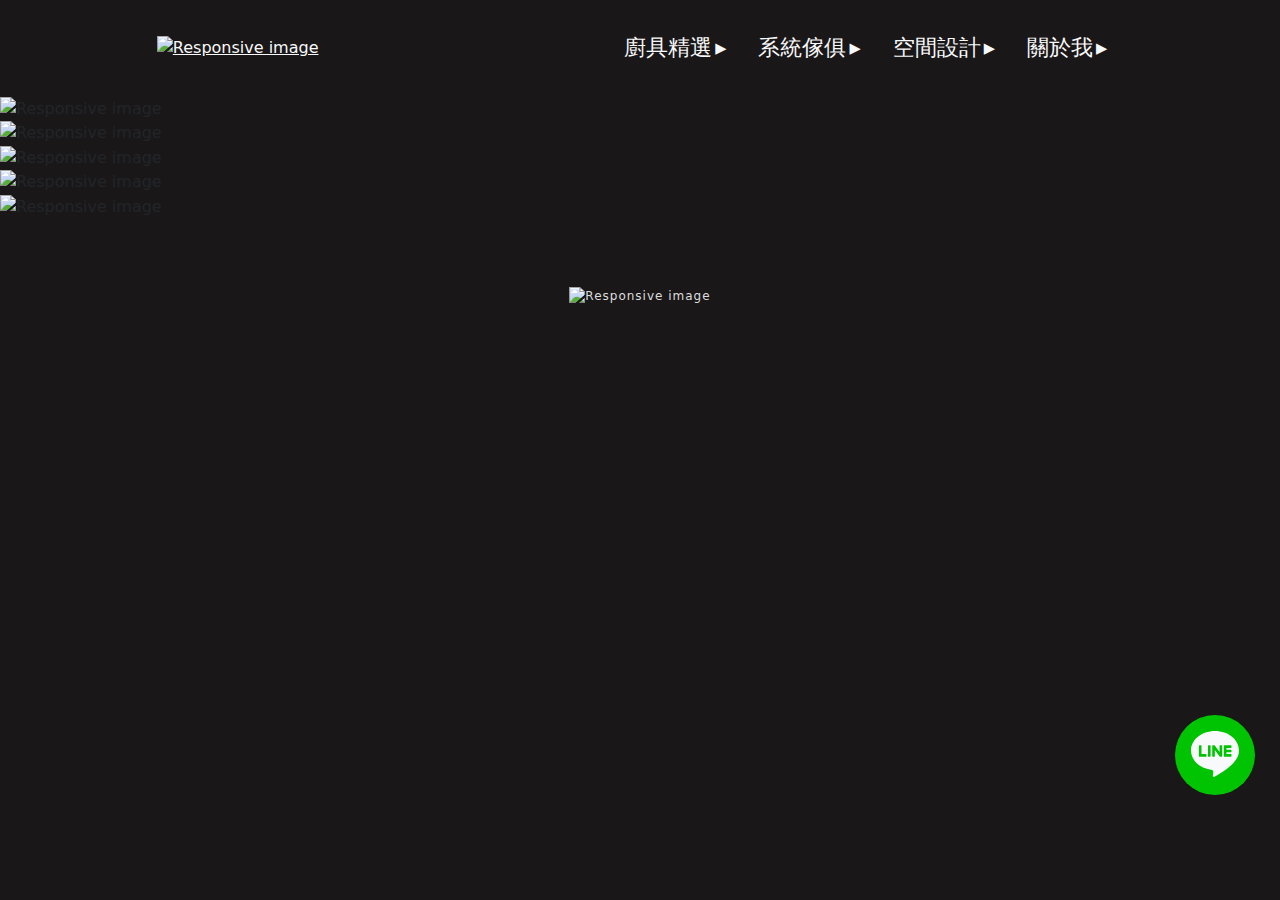
==== commit 3f8f774b: "Updates" ====
--- a/index.html
+++ b/index.html
@@ -5,20 +5,22 @@
 <title>銓盛名櫥-廚具系統櫃工廠 - 廚櫃專賣店</title>
 <meta name="description" content="廚櫃專賣店">
 <meta name="keywords" content="烘碗機,熱水器,瓦斯爐,IH爐,電陶爐,排油煙機,淨水器,飲水器,崁入式家電">
+<link rel="icon" type="image/x-icon" href="favicon.ico">
 <link rel="preload" as="fetch" crossorigin="anonymous" href="/csnc_demo_page/_payload.json">
-<style>@charset "UTF-8";.nav li a:after{content:"▸";padding-left:3px}.main_footer{align-items:center;color:#ddd;display:flex;font-family:Inter,system-ui,Noto Sans Buhid,monospace,sans-serif;font-size:.75rem;justify-content:space-around;letter-spacing:1px}.main_footer .footer_1 .footer_logo_image{height:34px}.main_footer .footer_1 .footer_1_copyright{align-items:center;display:flex;font-size:.55rem;letter-spacing:0;margin-top:1rem}.main_footer .footer_1 .footer_1_copyright svg{height:8px;margin-right:.1rem;width:8px}.main_footer .footer_2{font-size:.6rem}.main_footer .footer_2 .footer_2_text_1{margin-bottom:1rem}.main_footer p{margin:0}</style>
-<style>@charset "UTF-8";@import url("https://fonts.googleapis.com/css2?family=Noto+Sans+Buhid&display=swap");:root,[data-bs-theme=light]{--bs-blue:#0d6efd;--bs-indigo:#6610f2;--bs-purple:#6f42c1;--bs-pink:#d63384;--bs-red:#dc3545;--bs-orange:#fd7e14;--bs-yellow:#ffc107;--bs-green:#198754;--bs-teal:#20c997;--bs-cyan:#0dcaf0;--bs-black:#000;--bs-white:#fff;--bs-gray:#6c757d;--bs-gray-dark:#343a40;--bs-gray-100:#f8f9fa;--bs-gray-200:#e9ecef;--bs-gray-300:#dee2e6;--bs-gray-400:#ced4da;--bs-gray-500:#adb5bd;--bs-gray-600:#6c757d;--bs-gray-700:#495057;--bs-gray-800:#343a40;--bs-gray-900:#212529;--bs-primary:#0d6efd;--bs-secondary:#6c757d;--bs-success:#198754;--bs-info:#0dcaf0;--bs-warning:#ffc107;--bs-danger:#dc3545;--bs-light:#f8f9fa;--bs-dark:#212529;--bs-primary-rgb:13,110,253;--bs-secondary-rgb:108,117,125;--bs-success-rgb:25,135,84;--bs-info-rgb:13,202,240;--bs-warning-rgb:255,193,7;--bs-danger-rgb:220,53,69;--bs-light-rgb:248,249,250;--bs-dark-rgb:33,37,41;--bs-primary-text-emphasis:#052c65;--bs-secondary-text-emphasis:#2b2f32;--bs-success-text-emphasis:#0a3622;--bs-info-text-emphasis:#055160;--bs-warning-text-emphasis:#664d03;--bs-danger-text-emphasis:#58151c;--bs-light-text-emphasis:#495057;--bs-dark-text-emphasis:#495057;--bs-primary-bg-subtle:#cfe2ff;--bs-secondary-bg-subtle:#e2e3e5;--bs-success-bg-subtle:#d1e7dd;--bs-info-bg-subtle:#cff4fc;--bs-warning-bg-subtle:#fff3cd;--bs-danger-bg-subtle:#f8d7da;--bs-light-bg-subtle:#fcfcfd;--bs-dark-bg-subtle:#ced4da;--bs-primary-border-subtle:#9ec5fe;--bs-secondary-border-subtle:#c4c8cb;--bs-success-border-subtle:#a3cfbb;--bs-info-border-subtle:#9eeaf9;--bs-warning-border-subtle:#ffe69c;--bs-danger-border-subtle:#f1aeb5;--bs-light-border-subtle:#e9ecef;--bs-dark-border-subtle:#adb5bd;--bs-white-rgb:255,255,255;--bs-black-rgb:0,0,0;--bs-font-sans-serif:system-ui,-apple-system,"Segoe UI",Roboto,"Helvetica Neue","Noto Sans","Liberation Sans",Arial,sans-serif,"Apple Color Emoji","Segoe UI Emoji","Segoe UI Symbol","Noto Color Emoji";--bs-font-monospace:SFMono-Regular,Menlo,Monaco,Consolas,"Liberation Mono","Courier New",monospace;--bs-gradient:linear-gradient(180deg,hsla(0,0%,100%,.15),hsla(0,0%,100%,0));--bs-body-font-family:var(--bs-font-sans-serif);--bs-body-font-size:1rem;--bs-body-font-weight:400;--bs-body-line-height:1.5;--bs-body-color:#212529;--bs-body-color-rgb:33,37,41;--bs-body-bg:#fff;--bs-body-bg-rgb:255,255,255;--bs-emphasis-color:#000;--bs-emphasis-color-rgb:0,0,0;--bs-secondary-color:rgba(33,37,41,.75);--bs-secondary-color-rgb:33,37,41;--bs-secondary-bg:#e9ecef;--bs-secondary-bg-rgb:233,236,239;--bs-tertiary-color:rgba(33,37,41,.5);--bs-tertiary-color-rgb:33,37,41;--bs-tertiary-bg:#f8f9fa;--bs-tertiary-bg-rgb:248,249,250;--bs-heading-color:inherit;--bs-link-color:#f8f9fa;--bs-link-color-rgb:248,249,250;--bs-link-decoration:underline;--bs-link-hover-color:#f8f9fa;--bs-link-hover-color-rgb:248,249,250;--bs-code-color:#d63384;--bs-highlight-color:#212529;--bs-highlight-bg:#fff3cd;--bs-border-width:1px;--bs-border-style:solid;--bs-border-color:#dee2e6;--bs-border-color-translucent:rgba(0,0,0,.175);--bs-border-radius:0.375rem;--bs-border-radius-sm:0.25rem;--bs-border-radius-lg:0.5rem;--bs-border-radius-xl:1rem;--bs-border-radius-xxl:2rem;--bs-border-radius-2xl:var(--bs-border-radius-xxl);--bs-border-radius-pill:50rem;--bs-box-shadow:0 0.5rem 1rem rgba(0,0,0,.15);--bs-box-shadow-sm:0 0.125rem 0.25rem rgba(0,0,0,.075);--bs-box-shadow-lg:0 1rem 3rem rgba(0,0,0,.175);--bs-box-shadow-inset:inset 0 1px 2px rgba(0,0,0,.075);--bs-focus-ring-width:0.25rem;--bs-focus-ring-opacity:0.25;--bs-focus-ring-color:rgba(13,110,253,.25);--bs-form-valid-color:#198754;--bs-form-valid-border-color:#198754;--bs-form-invalid-color:#dc3545;--bs-form-invalid-border-color:#dc3545}[data-bs-theme=dark]{color-scheme:dark;--bs-body-color:#dee2e6;--bs-body-color-rgb:222,226,230;--bs-body-bg:#212529;--bs-body-bg-rgb:33,37,41;--bs-emphasis-color:#fff;--bs-emphasis-color-rgb:255,255,255;--bs-secondary-color:rgba(222,226,230,.75);--bs-secondary-color-rgb:222,226,230;--bs-secondary-bg:#343a40;--bs-secondary-bg-rgb:52,58,64;--bs-tertiary-color:rgba(222,226,230,.5);--bs-tertiary-color-rgb:222,226,230;--bs-tertiary-bg:#2b3035;--bs-tertiary-bg-rgb:43,48,53;--bs-primary-text-emphasis:#6ea8fe;--bs-secondary-text-emphasis:#a7acb1;--bs-success-text-emphasis:#75b798;--bs-info-text-emphasis:#6edff6;--bs-warning-text-emphasis:#ffda6a;--bs-danger-text-emphasis:#ea868f;--bs-light-text-emphasis:#f8f9fa;--bs-dark-text-emphasis:#dee2e6;--bs-primary-bg-subtle:#031633;--bs-secondary-bg-subtle:#161719;--bs-success-bg-subtle:#051b11;--bs-info-bg-subtle:#032830;--bs-warning-bg-subtle:#332701;--bs-danger-bg-subtle:#2c0b0e;--bs-light-bg-subtle:#343a40;--bs-dark-bg-subtle:#1a1d20;--bs-primary-border-subtle:#084298;--bs-secondary-border-subtle:#41464b;--bs-success-border-subtle:#0f5132;--bs-info-border-subtle:#087990;--bs-warning-border-subtle:#997404;--bs-danger-border-subtle:#842029;--bs-light-border-subtle:#495057;--bs-dark-border-subtle:#343a40;--bs-heading-color:inherit;--bs-link-color:#6ea8fe;--bs-link-hover-color:#8bb9fe;--bs-link-color-rgb:110,168,254;--bs-link-hover-color-rgb:139,185,254;--bs-code-color:#e685b5;--bs-highlight-color:#dee2e6;--bs-highlight-bg:#664d03;--bs-border-color:#495057;--bs-border-color-translucent:hsla(0,0%,100%,.15);--bs-form-valid-color:#75b798;--bs-form-valid-border-color:#75b798;--bs-form-invalid-color:#ea868f;--bs-form-invalid-border-color:#ea868f}*,:after,:before{box-sizing:border-box}@media (prefers-reduced-motion:no-preference){:root{scroll-behavior:smooth}}body{background-color:var(--bs-body-bg);color:var(--bs-body-color);font-family:var(--bs-body-font-family);font-size:var(--bs-body-font-size);font-weight:var(--bs-body-font-weight);line-height:var(--bs-body-line-height);margin:0;text-align:var(--bs-body-text-align);-webkit-text-size-adjust:100%;-webkit-tap-highlight-color:rgba(0,0,0,0)}hr{border:0;border-top:var(--bs-border-width) solid;color:inherit;margin:1rem 0;opacity:.25}.h1,.h2,.h3,.h4,.h5,.h6,h1,h2,h3,h4,h5,h6{color:var(--bs-heading-color);font-weight:500;line-height:1.2;margin-bottom:.5rem;margin-top:0}.h1,h1{font-size:calc(1.375rem + 1.5vw)}@media (min-width:1200px){.h1,h1{font-size:2.5rem}}.h2,h2{font-size:calc(1.325rem + .9vw)}@media (min-width:1200px){.h2,h2{font-size:2rem}}.h3,h3{font-size:calc(1.3rem + .6vw)}@media (min-width:1200px){.h3,h3{font-size:1.75rem}}.h4,h4{font-size:calc(1.275rem + .3vw)}@media (min-width:1200px){.h4,h4{font-size:1.5rem}}.h5,h5{font-size:1.25rem}.h6,h6{font-size:1rem}p{margin-bottom:1rem;margin-top:0}abbr[title]{cursor:help;text-decoration:underline dotted;text-decoration-skip-ink:none}address{font-style:normal;line-height:inherit;margin-bottom:1rem}ol,ul{padding-left:2rem}dl,ol,ul{margin-bottom:1rem;margin-top:0}ol ol,ol ul,ul ol,ul ul{margin-bottom:0}dt{font-weight:700}dd{margin-bottom:.5rem;margin-left:0}blockquote{margin:0 0 1rem}b,strong{font-weight:bolder}.small,small{font-size:.875em}.mark,mark{background-color:var(--bs-highlight-bg);color:var(--bs-highlight-color);padding:.1875em}sub,sup{font-size:.75em;line-height:0;position:relative;vertical-align:baseline}sub{bottom:-.25em}sup{top:-.5em}a{color:rgba(var(--bs-link-color-rgb),var(--bs-link-opacity,1));text-decoration:underline}a:hover{--bs-link-color-rgb:var(--bs-link-hover-color-rgb)}a:not([href]):not([class]),a:not([href]):not([class]):hover{color:inherit;text-decoration:none}code,kbd,pre,samp{font-family:var(--bs-font-monospace);font-size:1em}pre{display:block;font-size:.875em;margin-bottom:1rem;margin-top:0;overflow:auto}pre code{color:inherit;font-size:inherit;word-break:normal}code{color:var(--bs-code-color);font-size:.875em;word-wrap:break-word}a>code{color:inherit}kbd{background-color:var(--bs-body-color);border-radius:.25rem;color:var(--bs-body-bg);font-size:.875em;padding:.1875rem .375rem}kbd kbd{font-size:1em;padding:0}figure{margin:0 0 1rem}img,svg{vertical-align:middle}table{border-collapse:collapse;caption-side:bottom}caption{color:var(--bs-secondary-color);padding-bottom:.5rem;padding-top:.5rem;text-align:left}th{text-align:inherit;text-align:-webkit-match-parent}tbody,td,tfoot,th,thead,tr{border:0 solid;border-color:inherit}label{display:inline-block}button{border-radius:0}button:focus:not(:focus-visible){outline:0}button,input,optgroup,select,textarea{font-family:inherit;font-size:inherit;line-height:inherit;margin:0}button,select{text-transform:none}[role=button]{cursor:pointer}select{word-wrap:normal}select:disabled{opacity:1}[list]:not([type=date]):not([type=datetime-local]):not([type=month]):not([type=week]):not([type=time])::-webkit-calendar-picker-indicator{display:none!important}[type=button],[type=reset],[type=submit],button{-webkit-appearance:button}[type=button]:not(:disabled),[type=reset]:not(:disabled),[type=submit]:not(:disabled),button:not(:disabled){cursor:pointer}::-moz-focus-inner{border-style:none;padding:0}textarea{resize:vertical}fieldset{border:0;margin:0;min-width:0;padding:0}legend{float:left;font-size:calc(1.275rem + .3vw);line-height:inherit;margin-bottom:.5rem;padding:0;width:100%}@media (min-width:1200px){legend{font-size:1.5rem}}legend+*{clear:left}::-webkit-datetime-edit-day-field,::-webkit-datetime-edit-fields-wrapper,::-webkit-datetime-edit-hour-field,::-webkit-datetime-edit-minute,::-webkit-datetime-edit-month-field,::-webkit-datetime-edit-text,::-webkit-datetime-edit-year-field{padding:0}::-webkit-inner-spin-button{height:auto}[type=search]{-webkit-appearance:textfield;outline-offset:-2px}::-webkit-search-decoration{-webkit-appearance:none}::-webkit-color-swatch-wrapper{padding:0}::file-selector-button{-webkit-appearance:button;font:inherit}output{display:inline-block}iframe{border:0}summary{cursor:pointer;display:list-item}progress{vertical-align:baseline}[hidden]{display:none!important}.lead{font-size:1.25rem;font-weight:300}.display-1{font-size:calc(1.625rem + 4.5vw);font-weight:300;line-height:1.2}@media (min-width:1200px){.display-1{font-size:5rem}}.display-2{font-size:calc(1.575rem + 3.9vw);font-weight:300;line-height:1.2}@media (min-width:1200px){.display-2{font-size:4.5rem}}.display-3{font-size:calc(1.525rem + 3.3vw);font-weight:300;line-height:1.2}@media (min-width:1200px){.display-3{font-size:4rem}}.display-4{font-size:calc(1.475rem + 2.7vw);font-weight:300;line-height:1.2}@media (min-width:1200px){.display-4{font-size:3.5rem}}.display-5{font-size:calc(1.425rem + 2.1vw);font-weight:300;line-height:1.2}@media (min-width:1200px){.display-5{font-size:3rem}}.display-6{font-size:calc(1.375rem + 1.5vw);font-weight:300;line-height:1.2}@media (min-width:1200px){.display-6{font-size:2.5rem}}.list-inline,.list-unstyled{list-style:none;padding-left:0}.list-inline-item{display:inline-block}.list-inline-item:not(:last-child){margin-right:.5rem}.initialism{font-size:.875em;text-transform:uppercase}.blockquote{font-size:1.25rem;margin-bottom:1rem}.blockquote>:last-child{margin-bottom:0}.blockquote-footer{color:#6c757d;font-size:.875em;margin-bottom:1rem;margin-top:-1rem}.blockquote-footer:before{content:"— "}.container,.container-fluid,.container-lg,.container-md,.container-sm,.container-xl,.container-xxl{--bs-gutter-x:1.5rem;--bs-gutter-y:0;margin-left:auto;margin-right:auto;padding-left:calc(var(--bs-gutter-x)*.5);padding-right:calc(var(--bs-gutter-x)*.5);width:100%}@media (min-width:576px){.container,.container-sm{max-width:540px}}@media (min-width:768px){.container,.container-md,.container-sm{max-width:720px}}@media (min-width:992px){.container,.container-lg,.container-md,.container-sm{max-width:960px}}@media (min-width:1200px){.container,.container-lg,.container-md,.container-sm,.container-xl{max-width:1140px}}@media (min-width:1400px){.container,.container-lg,.container-md,.container-sm,.container-xl,.container-xxl{max-width:1320px}}:root{--bs-breakpoint-xs:0;--bs-breakpoint-sm:576px;--bs-breakpoint-md:768px;--bs-breakpoint-lg:992px;--bs-breakpoint-xl:1200px;--bs-breakpoint-xxl:1400px}.row{--bs-gutter-x:1.5rem;--bs-gutter-y:0;display:flex;flex-wrap:wrap;margin-left:calc(var(--bs-gutter-x)*-.5);margin-right:calc(var(--bs-gutter-x)*-.5);margin-top:calc(var(--bs-gutter-y)*-1)}.row>*{flex-shrink:0;margin-top:var(--bs-gutter-y);max-width:100%;padding-left:calc(var(--bs-gutter-x)*.5);padding-right:calc(var(--bs-gutter-x)*.5);width:100%}.col{flex:1 0 0%}.row-cols-auto>*{flex:0 0 auto;width:auto}.row-cols-1>*{flex:0 0 auto;width:100%}.row-cols-2>*{flex:0 0 auto;width:50%}.row-cols-3>*{flex:0 0 auto;width:33.33333333%}.row-cols-4>*{flex:0 0 auto;width:25%}.row-cols-5>*{flex:0 0 auto;width:20%}.row-cols-6>*{flex:0 0 auto;width:16.66666667%}.col-auto{flex:0 0 auto;width:auto}.col-1{flex:0 0 auto;width:8.33333333%}.col-2{flex:0 0 auto;width:16.66666667%}.col-3{flex:0 0 auto;width:25%}.col-4{flex:0 0 auto;width:33.33333333%}.col-5{flex:0 0 auto;width:41.66666667%}.col-6{flex:0 0 auto;width:50%}.col-7{flex:0 0 auto;width:58.33333333%}.col-8{flex:0 0 auto;width:66.66666667%}.col-9{flex:0 0 auto;width:75%}.col-10{flex:0 0 auto;width:83.33333333%}.col-11{flex:0 0 auto;width:91.66666667%}.col-12{flex:0 0 auto;width:100%}.offset-1{margin-left:8.33333333%}.offset-2{margin-left:16.66666667%}.offset-3{margin-left:25%}.offset-4{margin-left:33.33333333%}.offset-5{margin-left:41.66666667%}.offset-6{margin-left:50%}.offset-7{margin-left:58.33333333%}.offset-8{margin-left:66.66666667%}.offset-9{margin-left:75%}.offset-10{margin-left:83.33333333%}.offset-11{margin-left:91.66666667%}.g-0,.gx-0{--bs-gutter-x:0}.g-0,.gy-0{--bs-gutter-y:0}.g-1,.gx-1{--bs-gutter-x:0.25rem}.g-1,.gy-1{--bs-gutter-y:0.25rem}.g-2,.gx-2{--bs-gutter-x:0.5rem}.g-2,.gy-2{--bs-gutter-y:0.5rem}.g-3,.gx-3{--bs-gutter-x:1rem}.g-3,.gy-3{--bs-gutter-y:1rem}.g-4,.gx-4{--bs-gutter-x:1.5rem}.g-4,.gy-4{--bs-gutter-y:1.5rem}.g-5,.gx-5{--bs-gutter-x:3rem}.g-5,.gy-5{--bs-gutter-y:3rem}@media (min-width:576px){.col-sm{flex:1 0 0%}.row-cols-sm-auto>*{flex:0 0 auto;width:auto}.row-cols-sm-1>*{flex:0 0 auto;width:100%}.row-cols-sm-2>*{flex:0 0 auto;width:50%}.row-cols-sm-3>*{flex:0 0 auto;width:33.33333333%}.row-cols-sm-4>*{flex:0 0 auto;width:25%}.row-cols-sm-5>*{flex:0 0 auto;width:20%}.row-cols-sm-6>*{flex:0 0 auto;width:16.66666667%}.col-sm-auto{flex:0 0 auto;width:auto}.col-sm-1{flex:0 0 auto;width:8.33333333%}.col-sm-2{flex:0 0 auto;width:16.66666667%}.col-sm-3{flex:0 0 auto;width:25%}.col-sm-4{flex:0 0 auto;width:33.33333333%}.col-sm-5{flex:0 0 auto;width:41.66666667%}.col-sm-6{flex:0 0 auto;width:50%}.col-sm-7{flex:0 0 auto;width:58.33333333%}.col-sm-8{flex:0 0 auto;width:66.66666667%}.col-sm-9{flex:0 0 auto;width:75%}.col-sm-10{flex:0 0 auto;width:83.33333333%}.col-sm-11{flex:0 0 auto;width:91.66666667%}.col-sm-12{flex:0 0 auto;width:100%}.offset-sm-0{margin-left:0}.offset-sm-1{margin-left:8.33333333%}.offset-sm-2{margin-left:16.66666667%}.offset-sm-3{margin-left:25%}.offset-sm-4{margin-left:33.33333333%}.offset-sm-5{margin-left:41.66666667%}.offset-sm-6{margin-left:50%}.offset-sm-7{margin-left:58.33333333%}.offset-sm-8{margin-left:66.66666667%}.offset-sm-9{margin-left:75%}.offset-sm-10{margin-left:83.33333333%}.offset-sm-11{margin-left:91.66666667%}.g-sm-0,.gx-sm-0{--bs-gutter-x:0}.g-sm-0,.gy-sm-0{--bs-gutter-y:0}.g-sm-1,.gx-sm-1{--bs-gutter-x:0.25rem}.g-sm-1,.gy-sm-1{--bs-gutter-y:0.25rem}.g-sm-2,.gx-sm-2{--bs-gutter-x:0.5rem}.g-sm-2,.gy-sm-2{--bs-gutter-y:0.5rem}.g-sm-3,.gx-sm-3{--bs-gutter-x:1rem}.g-sm-3,.gy-sm-3{--bs-gutter-y:1rem}.g-sm-4,.gx-sm-4{--bs-gutter-x:1.5rem}.g-sm-4,.gy-sm-4{--bs-gutter-y:1.5rem}.g-sm-5,.gx-sm-5{--bs-gutter-x:3rem}.g-sm-5,.gy-sm-5{--bs-gutter-y:3rem}}@media (min-width:768px){.col-md{flex:1 0 0%}.row-cols-md-auto>*{flex:0 0 auto;width:auto}.row-cols-md-1>*{flex:0 0 auto;width:100%}.row-cols-md-2>*{flex:0 0 auto;width:50%}.row-cols-md-3>*{flex:0 0 auto;width:33.33333333%}.row-cols-md-4>*{flex:0 0 auto;width:25%}.row-cols-md-5>*{flex:0 0 auto;width:20%}.row-cols-md-6>*{flex:0 0 auto;width:16.66666667%}.col-md-auto{flex:0 0 auto;width:auto}.col-md-1{flex:0 0 auto;width:8.33333333%}.col-md-2{flex:0 0 auto;width:16.66666667%}.col-md-3{flex:0 0 auto;width:25%}.col-md-4{flex:0 0 auto;width:33.33333333%}.col-md-5{flex:0 0 auto;width:41.66666667%}.col-md-6{flex:0 0 auto;width:50%}.col-md-7{flex:0 0 auto;width:58.33333333%}.col-md-8{flex:0 0 auto;width:66.66666667%}.col-md-9{flex:0 0 auto;width:75%}.col-md-10{flex:0 0 auto;width:83.33333333%}.col-md-11{flex:0 0 auto;width:91.66666667%}.col-md-12{flex:0 0 auto;width:100%}.offset-md-0{margin-left:0}.offset-md-1{margin-left:8.33333333%}.offset-md-2{margin-left:16.66666667%}.offset-md-3{margin-left:25%}.offset-md-4{margin-left:33.33333333%}.offset-md-5{margin-left:41.66666667%}.offset-md-6{margin-left:50%}.offset-md-7{margin-left:58.33333333%}.offset-md-8{margin-left:66.66666667%}.offset-md-9{margin-left:75%}.offset-md-10{margin-left:83.33333333%}.offset-md-11{margin-left:91.66666667%}.g-md-0,.gx-md-0{--bs-gutter-x:0}.g-md-0,.gy-md-0{--bs-gutter-y:0}.g-md-1,.gx-md-1{--bs-gutter-x:0.25rem}.g-md-1,.gy-md-1{--bs-gutter-y:0.25rem}.g-md-2,.gx-md-2{--bs-gutter-x:0.5rem}.g-md-2,.gy-md-2{--bs-gutter-y:0.5rem}.g-md-3,.gx-md-3{--bs-gutter-x:1rem}.g-md-3,.gy-md-3{--bs-gutter-y:1rem}.g-md-4,.gx-md-4{--bs-gutter-x:1.5rem}.g-md-4,.gy-md-4{--bs-gutter-y:1.5rem}.g-md-5,.gx-md-5{--bs-gutter-x:3rem}.g-md-5,.gy-md-5{--bs-gutter-y:3rem}}@media (min-width:992px){.col-lg{flex:1 0 0%}.row-cols-lg-auto>*{flex:0 0 auto;width:auto}.row-cols-lg-1>*{flex:0 0 auto;width:100%}.row-cols-lg-2>*{flex:0 0 auto;width:50%}.row-cols-lg-3>*{flex:0 0 auto;width:33.33333333%}.row-cols-lg-4>*{flex:0 0 auto;width:25%}.row-cols-lg-5>*{flex:0 0 auto;width:20%}.row-cols-lg-6>*{flex:0 0 auto;width:16.66666667%}.col-lg-auto{flex:0 0 auto;width:auto}.col-lg-1{flex:0 0 auto;width:8.33333333%}.col-lg-2{flex:0 0 auto;width:16.66666667%}.col-lg-3{flex:0 0 auto;width:25%}.col-lg-4{flex:0 0 auto;width:33.33333333%}.col-lg-5{flex:0 0 auto;width:41.66666667%}.col-lg-6{flex:0 0 auto;width:50%}.col-lg-7{flex:0 0 auto;width:58.33333333%}.col-lg-8{flex:0 0 auto;width:66.66666667%}.col-lg-9{flex:0 0 auto;width:75%}.col-lg-10{flex:0 0 auto;width:83.33333333%}.col-lg-11{flex:0 0 auto;width:91.66666667%}.col-lg-12{flex:0 0 auto;width:100%}.offset-lg-0{margin-left:0}.offset-lg-1{margin-left:8.33333333%}.offset-lg-2{margin-left:16.66666667%}.offset-lg-3{margin-left:25%}.offset-lg-4{margin-left:33.33333333%}.offset-lg-5{margin-left:41.66666667%}.offset-lg-6{margin-left:50%}.offset-lg-7{margin-left:58.33333333%}.offset-lg-8{margin-left:66.66666667%}.offset-lg-9{margin-left:75%}.offset-lg-10{margin-left:83.33333333%}.offset-lg-11{margin-left:91.66666667%}.g-lg-0,.gx-lg-0{--bs-gutter-x:0}.g-lg-0,.gy-lg-0{--bs-gutter-y:0}.g-lg-1,.gx-lg-1{--bs-gutter-x:0.25rem}.g-lg-1,.gy-lg-1{--bs-gutter-y:0.25rem}.g-lg-2,.gx-lg-2{--bs-gutter-x:0.5rem}.g-lg-2,.gy-lg-2{--bs-gutter-y:0.5rem}.g-lg-3,.gx-lg-3{--bs-gutter-x:1rem}.g-lg-3,.gy-lg-3{--bs-gutter-y:1rem}.g-lg-4,.gx-lg-4{--bs-gutter-x:1.5rem}.g-lg-4,.gy-lg-4{--bs-gutter-y:1.5rem}.g-lg-5,.gx-lg-5{--bs-gutter-x:3rem}.g-lg-5,.gy-lg-5{--bs-gutter-y:3rem}}@media (min-width:1200px){.col-xl{flex:1 0 0%}.row-cols-xl-auto>*{flex:0 0 auto;width:auto}.row-cols-xl-1>*{flex:0 0 auto;width:100%}.row-cols-xl-2>*{flex:0 0 auto;width:50%}.row-cols-xl-3>*{flex:0 0 auto;width:33.33333333%}.row-cols-xl-4>*{flex:0 0 auto;width:25%}.row-cols-xl-5>*{flex:0 0 auto;width:20%}.row-cols-xl-6>*{flex:0 0 auto;width:16.66666667%}.col-xl-auto{flex:0 0 auto;width:auto}.col-xl-1{flex:0 0 auto;width:8.33333333%}.col-xl-2{flex:0 0 auto;width:16.66666667%}.col-xl-3{flex:0 0 auto;width:25%}.col-xl-4{flex:0 0 auto;width:33.33333333%}.col-xl-5{flex:0 0 auto;width:41.66666667%}.col-xl-6{flex:0 0 auto;width:50%}.col-xl-7{flex:0 0 auto;width:58.33333333%}.col-xl-8{flex:0 0 auto;width:66.66666667%}.col-xl-9{flex:0 0 auto;width:75%}.col-xl-10{flex:0 0 auto;width:83.33333333%}.col-xl-11{flex:0 0 auto;width:91.66666667%}.col-xl-12{flex:0 0 auto;width:100%}.offset-xl-0{margin-left:0}.offset-xl-1{margin-left:8.33333333%}.offset-xl-2{margin-left:16.66666667%}.offset-xl-3{margin-left:25%}.offset-xl-4{margin-left:33.33333333%}.offset-xl-5{margin-left:41.66666667%}.offset-xl-6{margin-left:50%}.offset-xl-7{margin-left:58.33333333%}.offset-xl-8{margin-left:66.66666667%}.offset-xl-9{margin-left:75%}.offset-xl-10{margin-left:83.33333333%}.offset-xl-11{margin-left:91.66666667%}.g-xl-0,.gx-xl-0{--bs-gutter-x:0}.g-xl-0,.gy-xl-0{--bs-gutter-y:0}.g-xl-1,.gx-xl-1{--bs-gutter-x:0.25rem}.g-xl-1,.gy-xl-1{--bs-gutter-y:0.25rem}.g-xl-2,.gx-xl-2{--bs-gutter-x:0.5rem}.g-xl-2,.gy-xl-2{--bs-gutter-y:0.5rem}.g-xl-3,.gx-xl-3{--bs-gutter-x:1rem}.g-xl-3,.gy-xl-3{--bs-gutter-y:1rem}.g-xl-4,.gx-xl-4{--bs-gutter-x:1.5rem}.g-xl-4,.gy-xl-4{--bs-gutter-y:1.5rem}.g-xl-5,.gx-xl-5{--bs-gutter-x:3rem}.g-xl-5,.gy-xl-5{--bs-gutter-y:3rem}}@media (min-width:1400px){.col-xxl{flex:1 0 0%}.row-cols-xxl-auto>*{flex:0 0 auto;width:auto}.row-cols-xxl-1>*{flex:0 0 auto;width:100%}.row-cols-xxl-2>*{flex:0 0 auto;width:50%}.row-cols-xxl-3>*{flex:0 0 auto;width:33.33333333%}.row-cols-xxl-4>*{flex:0 0 auto;width:25%}.row-cols-xxl-5>*{flex:0 0 auto;width:20%}.row-cols-xxl-6>*{flex:0 0 auto;width:16.66666667%}.col-xxl-auto{flex:0 0 auto;width:auto}.col-xxl-1{flex:0 0 auto;width:8.33333333%}.col-xxl-2{flex:0 0 auto;width:16.66666667%}.col-xxl-3{flex:0 0 auto;width:25%}.col-xxl-4{flex:0 0 auto;width:33.33333333%}.col-xxl-5{flex:0 0 auto;width:41.66666667%}.col-xxl-6{flex:0 0 auto;width:50%}.col-xxl-7{flex:0 0 auto;width:58.33333333%}.col-xxl-8{flex:0 0 auto;width:66.66666667%}.col-xxl-9{flex:0 0 auto;width:75%}.col-xxl-10{flex:0 0 auto;width:83.33333333%}.col-xxl-11{flex:0 0 auto;width:91.66666667%}.col-xxl-12{flex:0 0 auto;width:100%}.offset-xxl-0{margin-left:0}.offset-xxl-1{margin-left:8.33333333%}.offset-xxl-2{margin-left:16.66666667%}.offset-xxl-3{margin-left:25%}.offset-xxl-4{margin-left:33.33333333%}.offset-xxl-5{margin-left:41.66666667%}.offset-xxl-6{margin-left:50%}.offset-xxl-7{margin-left:58.33333333%}.offset-xxl-8{margin-left:66.66666667%}.offset-xxl-9{margin-left:75%}.offset-xxl-10{margin-left:83.33333333%}.offset-xxl-11{margin-left:91.66666667%}.g-xxl-0,.gx-xxl-0{--bs-gutter-x:0}.g-xxl-0,.gy-xxl-0{--bs-gutter-y:0}.g-xxl-1,.gx-xxl-1{--bs-gutter-x:0.25rem}.g-xxl-1,.gy-xxl-1{--bs-gutter-y:0.25rem}.g-xxl-2,.gx-xxl-2{--bs-gutter-x:0.5rem}.g-xxl-2,.gy-xxl-2{--bs-gutter-y:0.5rem}.g-xxl-3,.gx-xxl-3{--bs-gutter-x:1rem}.g-xxl-3,.gy-xxl-3{--bs-gutter-y:1rem}.g-xxl-4,.gx-xxl-4{--bs-gutter-x:1.5rem}.g-xxl-4,.gy-xxl-4{--bs-gutter-y:1.5rem}.g-xxl-5,.gx-xxl-5{--bs-gutter-x:3rem}.g-xxl-5,.gy-xxl-5{--bs-gutter-y:3rem}}.table{--bs-table-color-type:initial;--bs-table-bg-type:initial;--bs-table-color-state:initial;--bs-table-bg-state:initial;--bs-table-color:var(--bs-emphasis-color);--bs-table-bg:var(--bs-body-bg);--bs-table-border-color:var(--bs-border-color);--bs-table-accent-bg:transparent;--bs-table-striped-color:var(--bs-emphasis-color);--bs-table-striped-bg:rgba(var(--bs-emphasis-color-rgb),0.05);--bs-table-active-color:var(--bs-emphasis-color);--bs-table-active-bg:rgba(var(--bs-emphasis-color-rgb),0.1);--bs-table-hover-color:var(--bs-emphasis-color);--bs-table-hover-bg:rgba(var(--bs-emphasis-color-rgb),0.075);border-color:var(--bs-table-border-color);margin-bottom:1rem;vertical-align:top;width:100%}.table>:not(caption)>*>*{background-color:var(--bs-table-bg);border-bottom-width:var(--bs-border-width);box-shadow:inset 0 0 0 9999px var(--bs-table-bg-state,var(--bs-table-bg-type,var(--bs-table-accent-bg)));color:var(--bs-table-color-state,var(--bs-table-color-type,var(--bs-table-color)));padding:.5rem}.table>tbody{vertical-align:inherit}.table>thead{vertical-align:bottom}.table-group-divider{border-top:calc(var(--bs-border-width)*2) solid}.caption-top{caption-side:top}.table-sm>:not(caption)>*>*{padding:.25rem}.table-bordered>:not(caption)>*{border-width:var(--bs-border-width) 0}.table-bordered>:not(caption)>*>*{border-width:0 var(--bs-border-width)}.table-borderless>:not(caption)>*>*{border-bottom-width:0}.table-borderless>:not(:first-child){border-top-width:0}.table-striped-columns>:not(caption)>tr>:nth-child(2n),.table-striped>tbody>tr:nth-of-type(odd)>*{--bs-table-color-type:var(--bs-table-striped-color);--bs-table-bg-type:var(--bs-table-striped-bg)}.table-active{--bs-table-color-state:var(--bs-table-active-color);--bs-table-bg-state:var(--bs-table-active-bg)}.table-hover>tbody>tr:hover>*{--bs-table-color-state:var(--bs-table-hover-color);--bs-table-bg-state:var(--bs-table-hover-bg)}.table-primary{--bs-table-color:#000;--bs-table-bg:#cfe2ff;--bs-table-border-color:#a6b5cc;--bs-table-striped-bg:#c5d7f2;--bs-table-striped-color:#000;--bs-table-active-bg:#bacbe6;--bs-table-active-color:#000;--bs-table-hover-bg:#bfd1ec;--bs-table-hover-color:#000}.table-primary,.table-secondary{border-color:var(--bs-table-border-color);color:var(--bs-table-color)}.table-secondary{--bs-table-color:#000;--bs-table-bg:#e2e3e5;--bs-table-border-color:#b5b6b7;--bs-table-striped-bg:#d7d8da;--bs-table-striped-color:#000;--bs-table-active-bg:#cbccce;--bs-table-active-color:#000;--bs-table-hover-bg:#d1d2d4;--bs-table-hover-color:#000}.table-success{--bs-table-color:#000;--bs-table-bg:#d1e7dd;--bs-table-border-color:#a7b9b1;--bs-table-striped-bg:#c7dbd2;--bs-table-striped-color:#000;--bs-table-active-bg:#bcd0c7;--bs-table-active-color:#000;--bs-table-hover-bg:#c1d6cc;--bs-table-hover-color:#000}.table-info,.table-success{border-color:var(--bs-table-border-color);color:var(--bs-table-color)}.table-info{--bs-table-color:#000;--bs-table-bg:#cff4fc;--bs-table-border-color:#a6c3ca;--bs-table-striped-bg:#c5e8ef;--bs-table-striped-color:#000;--bs-table-active-bg:#badce3;--bs-table-active-color:#000;--bs-table-hover-bg:#bfe2e9;--bs-table-hover-color:#000}.table-warning{--bs-table-color:#000;--bs-table-bg:#fff3cd;--bs-table-border-color:#ccc2a4;--bs-table-striped-bg:#f2e7c3;--bs-table-striped-color:#000;--bs-table-active-bg:#e6dbb9;--bs-table-active-color:#000;--bs-table-hover-bg:#ece1be;--bs-table-hover-color:#000}.table-danger,.table-warning{border-color:var(--bs-table-border-color);color:var(--bs-table-color)}.table-danger{--bs-table-color:#000;--bs-table-bg:#f8d7da;--bs-table-border-color:#c6acae;--bs-table-striped-bg:#eccccf;--bs-table-striped-color:#000;--bs-table-active-bg:#dfc2c4;--bs-table-active-color:#000;--bs-table-hover-bg:#e5c7ca;--bs-table-hover-color:#000}.table-light{--bs-table-color:#000;--bs-table-bg:#f8f9fa;--bs-table-border-color:#c6c7c8;--bs-table-striped-bg:#ecedee;--bs-table-striped-color:#000;--bs-table-active-bg:#dfe0e1;--bs-table-active-color:#000;--bs-table-hover-bg:#e5e6e7;--bs-table-hover-color:#000}.table-dark,.table-light{border-color:var(--bs-table-border-color);color:var(--bs-table-color)}.table-dark{--bs-table-color:#fff;--bs-table-bg:#212529;--bs-table-border-color:#4d5154;--bs-table-striped-bg:#2c3034;--bs-table-striped-color:#fff;--bs-table-active-bg:#373b3e;--bs-table-active-color:#fff;--bs-table-hover-bg:#323539;--bs-table-hover-color:#fff}.table-responsive{overflow-x:auto;-webkit-overflow-scrolling:touch}@media (max-width:575.98px){.table-responsive-sm{overflow-x:auto;-webkit-overflow-scrolling:touch}}@media (max-width:767.98px){.table-responsive-md{overflow-x:auto;-webkit-overflow-scrolling:touch}}@media (max-width:991.98px){.table-responsive-lg{overflow-x:auto;-webkit-overflow-scrolling:touch}}@media (max-width:1199.98px){.table-responsive-xl{overflow-x:auto;-webkit-overflow-scrolling:touch}}@media (max-width:1399.98px){.table-responsive-xxl{overflow-x:auto;-webkit-overflow-scrolling:touch}}.form-label{margin-bottom:.5rem}.col-form-label{font-size:inherit;line-height:1.5;margin-bottom:0;padding-bottom:calc(.375rem + var(--bs-border-width));padding-top:calc(.375rem + var(--bs-border-width))}.col-form-label-lg{font-size:1.25rem;padding-bottom:calc(.5rem + var(--bs-border-width));padding-top:calc(.5rem + var(--bs-border-width))}.col-form-label-sm{font-size:.875rem;padding-bottom:calc(.25rem + var(--bs-border-width));padding-top:calc(.25rem + var(--bs-border-width))}.form-text{color:var(--bs-secondary-color);font-size:.875em;margin-top:.25rem}.form-control{appearance:none;background-clip:padding-box;background-color:var(--bs-body-bg);border:var(--bs-border-width) solid var(--bs-border-color);border-radius:var(--bs-border-radius);color:var(--bs-body-color);display:block;font-size:1rem;font-weight:400;line-height:1.5;padding:.375rem .75rem;transition:border-color .15s ease-in-out,box-shadow .15s ease-in-out;width:100%}@media (prefers-reduced-motion:reduce){.form-control{transition:none}}.form-control[type=file]{overflow:hidden}.form-control[type=file]:not(:disabled):not([readonly]){cursor:pointer}.form-control:focus{background-color:var(--bs-body-bg);border-color:#86b7fe;box-shadow:0 0 0 .25rem rgba(13,110,253,.25);color:var(--bs-body-color);outline:0}.form-control::-webkit-date-and-time-value{height:1.5em;margin:0;min-width:85px}.form-control::-webkit-datetime-edit{display:block;padding:0}.form-control::placeholder{color:var(--bs-secondary-color);opacity:1}.form-control:disabled{background-color:var(--bs-secondary-bg);opacity:1}.form-control::file-selector-button{background-color:var(--bs-tertiary-bg);border:0 solid;border-color:inherit;border-inline-end-width:var(--bs-border-width);border-radius:0;color:var(--bs-body-color);margin:-.375rem -.75rem;margin-inline-end:.75rem;padding:.375rem .75rem;pointer-events:none;transition:color .15s ease-in-out,background-color .15s ease-in-out,border-color .15s ease-in-out,box-shadow .15s ease-in-out}@media (prefers-reduced-motion:reduce){.form-control::file-selector-button{transition:none}}.form-control:hover:not(:disabled):not([readonly])::file-selector-button{background-color:var(--bs-secondary-bg)}.form-control-plaintext{background-color:transparent;border:solid transparent;border-width:var(--bs-border-width) 0;color:var(--bs-body-color);display:block;line-height:1.5;margin-bottom:0;padding:.375rem 0;width:100%}.form-control-plaintext:focus{outline:0}.form-control-plaintext.form-control-lg,.form-control-plaintext.form-control-sm{padding-left:0;padding-right:0}.form-control-sm{border-radius:var(--bs-border-radius-sm);font-size:.875rem;min-height:calc(1.5em + .5rem + var(--bs-border-width)*2);padding:.25rem .5rem}.form-control-sm::file-selector-button{margin:-.25rem -.5rem;margin-inline-end:.5rem;padding:.25rem .5rem}.form-control-lg{border-radius:var(--bs-border-radius-lg);font-size:1.25rem;min-height:calc(1.5em + 1rem + var(--bs-border-width)*2);padding:.5rem 1rem}.form-control-lg::file-selector-button{margin:-.5rem -1rem;margin-inline-end:1rem;padding:.5rem 1rem}textarea.form-control{min-height:calc(1.5em + .75rem + var(--bs-border-width)*2)}textarea.form-control-sm{min-height:calc(1.5em + .5rem + var(--bs-border-width)*2)}textarea.form-control-lg{min-height:calc(1.5em + 1rem + var(--bs-border-width)*2)}.form-control-color{height:calc(1.5em + .75rem + var(--bs-border-width)*2);padding:.375rem;width:3rem}.form-control-color:not(:disabled):not([readonly]){cursor:pointer}.form-control-color::-moz-color-swatch{border:0!important;border-radius:var(--bs-border-radius)}.form-control-color::-webkit-color-swatch{border:0!important;border-radius:var(--bs-border-radius)}.form-control-color.form-control-sm{height:calc(1.5em + .5rem + var(--bs-border-width)*2)}.form-control-color.form-control-lg{height:calc(1.5em + 1rem + var(--bs-border-width)*2)}.form-select{--bs-form-select-bg-img:url("data:image/svg+xml;charset=utf-8,%3Csvg xmlns='http://www.w3.org/2000/svg' viewBox='0 0 16 16'%3E%3Cpath fill='none' stroke='%23343a40' stroke-linecap='round' stroke-linejoin='round' stroke-width='2' d='m2 5 6 6 6-6'/%3E%3C/svg%3E");appearance:none;background-color:var(--bs-body-bg);background-image:var(--bs-form-select-bg-img),var(--bs-form-select-bg-icon,none);background-position:right .75rem center;background-repeat:no-repeat;background-size:16px 12px;border:var(--bs-border-width) solid var(--bs-border-color);border-radius:var(--bs-border-radius);color:var(--bs-body-color);display:block;font-size:1rem;font-weight:400;line-height:1.5;padding:.375rem 2.25rem .375rem .75rem;transition:border-color .15s ease-in-out,box-shadow .15s ease-in-out;width:100%}@media (prefers-reduced-motion:reduce){.form-select{transition:none}}.form-select:focus{border-color:#86b7fe;box-shadow:0 0 0 .25rem rgba(13,110,253,.25);outline:0}.form-select[multiple],.form-select[size]:not([size="1"]){background-image:none;padding-right:.75rem}.form-select:disabled{background-color:var(--bs-secondary-bg)}.form-select:-moz-focusring{color:transparent;text-shadow:0 0 0 var(--bs-body-color)}.form-select-sm{border-radius:var(--bs-border-radius-sm);font-size:.875rem;padding-bottom:.25rem;padding-left:.5rem;padding-top:.25rem}.form-select-lg{border-radius:var(--bs-border-radius-lg);font-size:1.25rem;padding-bottom:.5rem;padding-left:1rem;padding-top:.5rem}[data-bs-theme=dark] .form-select{--bs-form-select-bg-img:url("data:image/svg+xml;charset=utf-8,%3Csvg xmlns='http://www.w3.org/2000/svg' viewBox='0 0 16 16'%3E%3Cpath fill='none' stroke='%23dee2e6' stroke-linecap='round' stroke-linejoin='round' stroke-width='2' d='m2 5 6 6 6-6'/%3E%3C/svg%3E")}.form-check{display:block;margin-bottom:.125rem;min-height:1.5rem;padding-left:1.5em}.form-check .form-check-input{float:left;margin-left:-1.5em}.form-check-reverse{padding-left:0;padding-right:1.5em;text-align:right}.form-check-reverse .form-check-input{float:right;margin-left:0;margin-right:-1.5em}.form-check-input{--bs-form-check-bg:var(--bs-body-bg);appearance:none;background-color:var(--bs-form-check-bg);background-image:var(--bs-form-check-bg-image);background-position:50%;background-repeat:no-repeat;background-size:contain;border:var(--bs-border-width) solid var(--bs-border-color);flex-shrink:0;height:1em;margin-top:.25em;print-color-adjust:exact;vertical-align:top;width:1em}.form-check-input[type=checkbox]{border-radius:.25em}.form-check-input[type=radio]{border-radius:50%}.form-check-input:active{filter:brightness(90%)}.form-check-input:focus{border-color:#86b7fe;box-shadow:0 0 0 .25rem rgba(13,110,253,.25);outline:0}.form-check-input:checked{background-color:#0d6efd;border-color:#0d6efd}.form-check-input:checked[type=checkbox]{--bs-form-check-bg-image:url("data:image/svg+xml;charset=utf-8,%3Csvg xmlns='http://www.w3.org/2000/svg' viewBox='0 0 20 20'%3E%3Cpath fill='none' stroke='%23fff' stroke-linecap='round' stroke-linejoin='round' stroke-width='3' d='m6 10 3 3 6-6'/%3E%3C/svg%3E")}.form-check-input:checked[type=radio]{--bs-form-check-bg-image:url("data:image/svg+xml;charset=utf-8,%3Csvg xmlns='http://www.w3.org/2000/svg' viewBox='-4 -4 8 8'%3E%3Ccircle r='2' fill='%23fff'/%3E%3C/svg%3E")}.form-check-input[type=checkbox]:indeterminate{background-color:#0d6efd;border-color:#0d6efd;--bs-form-check-bg-image:url("data:image/svg+xml;charset=utf-8,%3Csvg xmlns='http://www.w3.org/2000/svg' viewBox='0 0 20 20'%3E%3Cpath fill='none' stroke='%23fff' stroke-linecap='round' stroke-linejoin='round' stroke-width='3' d='M6 10h8'/%3E%3C/svg%3E")}.form-check-input:disabled{filter:none;opacity:.5;pointer-events:none}.form-check-input:disabled~.form-check-label,.form-check-input[disabled]~.form-check-label{cursor:default;opacity:.5}.form-switch{padding-left:2.5em}.form-switch .form-check-input{--bs-form-switch-bg:url("data:image/svg+xml;charset=utf-8,%3Csvg xmlns='http://www.w3.org/2000/svg' viewBox='-4 -4 8 8'%3E%3Ccircle r='3' fill='rgba(0, 0, 0, 0.25)'/%3E%3C/svg%3E");background-image:var(--bs-form-switch-bg);background-position:0;border-radius:2em;margin-left:-2.5em;transition:background-position .15s ease-in-out;width:2em}@media (prefers-reduced-motion:reduce){.form-switch .form-check-input{transition:none}}.form-switch .form-check-input:focus{--bs-form-switch-bg:url("data:image/svg+xml;charset=utf-8,%3Csvg xmlns='http://www.w3.org/2000/svg' viewBox='-4 -4 8 8'%3E%3Ccircle r='3' fill='%2386b7fe'/%3E%3C/svg%3E")}.form-switch .form-check-input:checked{background-position:100%;--bs-form-switch-bg:url("data:image/svg+xml;charset=utf-8,%3Csvg xmlns='http://www.w3.org/2000/svg' viewBox='-4 -4 8 8'%3E%3Ccircle r='3' fill='%23fff'/%3E%3C/svg%3E")}.form-switch.form-check-reverse{padding-left:0;padding-right:2.5em}.form-switch.form-check-reverse .form-check-input{margin-left:0;margin-right:-2.5em}.form-check-inline{display:inline-block;margin-right:1rem}.btn-check{position:absolute;clip:rect(0,0,0,0);pointer-events:none}.btn-check:disabled+.btn,.btn-check[disabled]+.btn{filter:none;opacity:.65;pointer-events:none}[data-bs-theme=dark] .form-switch .form-check-input:not(:checked):not(:focus){--bs-form-switch-bg:url("data:image/svg+xml;charset=utf-8,%3Csvg xmlns='http://www.w3.org/2000/svg' viewBox='-4 -4 8 8'%3E%3Ccircle r='3' fill='rgba(255, 255, 255, 0.25)'/%3E%3C/svg%3E")}.form-range{appearance:none;background-color:transparent;height:1.5rem;padding:0;width:100%}.form-range:focus{outline:0}.form-range:focus::-webkit-slider-thumb{box-shadow:0 0 0 1px #fff,0 0 0 .25rem rgba(13,110,253,.25)}.form-range:focus::-moz-range-thumb{box-shadow:0 0 0 1px #fff,0 0 0 .25rem rgba(13,110,253,.25)}.form-range::-moz-focus-outer{border:0}.form-range::-webkit-slider-thumb{appearance:none;background-color:#0d6efd;border:0;border-radius:1rem;height:1rem;margin-top:-.25rem;-webkit-transition:background-color .15s ease-in-out,border-color .15s ease-in-out,box-shadow .15s ease-in-out;transition:background-color .15s ease-in-out,border-color .15s ease-in-out,box-shadow .15s ease-in-out;width:1rem}@media (prefers-reduced-motion:reduce){.form-range::-webkit-slider-thumb{-webkit-transition:none;transition:none}}.form-range::-webkit-slider-thumb:active{background-color:#b6d4fe}.form-range::-webkit-slider-runnable-track{background-color:var(--bs-secondary-bg);border-color:transparent;border-radius:1rem;color:transparent;cursor:pointer;height:.5rem;width:100%}.form-range::-moz-range-thumb{appearance:none;background-color:#0d6efd;border:0;border-radius:1rem;height:1rem;-moz-transition:background-color .15s ease-in-out,border-color .15s ease-in-out,box-shadow .15s ease-in-out;transition:background-color .15s ease-in-out,border-color .15s ease-in-out,box-shadow .15s ease-in-out;width:1rem}@media (prefers-reduced-motion:reduce){.form-range::-moz-range-thumb{-moz-transition:none;transition:none}}.form-range::-moz-range-thumb:active{background-color:#b6d4fe}.form-range::-moz-range-track{background-color:var(--bs-secondary-bg);border-color:transparent;border-radius:1rem;color:transparent;cursor:pointer;height:.5rem;width:100%}.form-range:disabled{pointer-events:none}.form-range:disabled::-webkit-slider-thumb{background-color:var(--bs-secondary-color)}.form-range:disabled::-moz-range-thumb{background-color:var(--bs-secondary-color)}.form-floating{position:relative}.form-floating>.form-control,.form-floating>.form-control-plaintext,.form-floating>.form-select{height:calc(3.5rem + var(--bs-border-width)*2);line-height:1.25;min-height:calc(3.5rem + var(--bs-border-width)*2)}.form-floating>label{border:var(--bs-border-width) solid transparent;height:100%;left:0;overflow:hidden;padding:1rem .75rem;pointer-events:none;position:absolute;text-align:start;text-overflow:ellipsis;top:0;transform-origin:0 0;transition:opacity .1s ease-in-out,transform .1s ease-in-out;white-space:nowrap;z-index:2}@media (prefers-reduced-motion:reduce){.form-floating>label{transition:none}}.form-floating>.form-control,.form-floating>.form-control-plaintext{padding:1rem .75rem}.form-floating>.form-control-plaintext::placeholder,.form-floating>.form-control::placeholder{color:transparent}.form-floating>.form-control-plaintext:focus,.form-floating>.form-control-plaintext:not(:placeholder-shown),.form-floating>.form-control:focus,.form-floating>.form-control:not(:placeholder-shown){padding-bottom:.625rem;padding-top:1.625rem}.form-floating>.form-control-plaintext:-webkit-autofill,.form-floating>.form-control:-webkit-autofill{padding-bottom:.625rem;padding-top:1.625rem}.form-floating>.form-select{padding-bottom:.625rem;padding-top:1.625rem}.form-floating>.form-control-plaintext~label,.form-floating>.form-control:focus~label,.form-floating>.form-control:not(:placeholder-shown)~label,.form-floating>.form-select~label{color:rgba(var(--bs-body-color-rgb),.65);transform:scale(.85) translateY(-.5rem) translateX(.15rem)}.form-floating>.form-control-plaintext~label:after,.form-floating>.form-control:focus~label:after,.form-floating>.form-control:not(:placeholder-shown)~label:after,.form-floating>.form-select~label:after{background-color:var(--bs-body-bg);border-radius:var(--bs-border-radius);content:"";height:1.5em;inset:1rem .375rem;position:absolute;z-index:-1}.form-floating>.form-control:-webkit-autofill~label{color:rgba(var(--bs-body-color-rgb),.65);transform:scale(.85) translateY(-.5rem) translateX(.15rem)}.form-floating>.form-control-plaintext~label{border-width:var(--bs-border-width) 0}.form-floating>.form-control:disabled~label,.form-floating>:disabled~label{color:#6c757d}.form-floating>.form-control:disabled~label:after,.form-floating>:disabled~label:after{background-color:var(--bs-secondary-bg)}.input-group{align-items:stretch;display:flex;flex-wrap:wrap;position:relative;width:100%}.input-group>.form-control,.input-group>.form-floating,.input-group>.form-select{flex:1 1 auto;min-width:0;position:relative;width:1%}.input-group>.form-control:focus,.input-group>.form-floating:focus-within,.input-group>.form-select:focus{z-index:5}.input-group .btn{position:relative;z-index:2}.input-group .btn:focus{z-index:5}.input-group-text{align-items:center;background-color:var(--bs-tertiary-bg);border:var(--bs-border-width) solid var(--bs-border-color);border-radius:var(--bs-border-radius);color:var(--bs-body-color);display:flex;font-size:1rem;font-weight:400;line-height:1.5;padding:.375rem .75rem;text-align:center;white-space:nowrap}.input-group-lg>.btn,.input-group-lg>.form-control,.input-group-lg>.form-select,.input-group-lg>.input-group-text{border-radius:var(--bs-border-radius-lg);font-size:1.25rem;padding:.5rem 1rem}.input-group-sm>.btn,.input-group-sm>.form-control,.input-group-sm>.form-select,.input-group-sm>.input-group-text{border-radius:var(--bs-border-radius-sm);font-size:.875rem;padding:.25rem .5rem}.input-group-lg>.form-select,.input-group-sm>.form-select{padding-right:3rem}.input-group.has-validation>.dropdown-toggle:nth-last-child(n+4),.input-group.has-validation>.form-floating:nth-last-child(n+3)>.form-control,.input-group.has-validation>.form-floating:nth-last-child(n+3)>.form-select,.input-group.has-validation>:nth-last-child(n+3):not(.dropdown-toggle):not(.dropdown-menu):not(.form-floating),.input-group:not(.has-validation)>.dropdown-toggle:nth-last-child(n+3),.input-group:not(.has-validation)>.form-floating:not(:last-child)>.form-control,.input-group:not(.has-validation)>.form-floating:not(:last-child)>.form-select,.input-group:not(.has-validation)>:not(:last-child):not(.dropdown-toggle):not(.dropdown-menu):not(.form-floating){border-bottom-right-radius:0;border-top-right-radius:0}.input-group>:not(:first-child):not(.dropdown-menu):not(.valid-tooltip):not(.valid-feedback):not(.invalid-tooltip):not(.invalid-feedback){border-bottom-left-radius:0;border-top-left-radius:0;margin-left:calc(var(--bs-border-width)*-1)}.input-group>.form-floating:not(:first-child)>.form-control,.input-group>.form-floating:not(:first-child)>.form-select{border-bottom-left-radius:0;border-top-left-radius:0}.valid-feedback{color:var(--bs-form-valid-color);display:none;font-size:.875em;margin-top:.25rem;width:100%}.valid-tooltip{background-color:var(--bs-success);border-radius:var(--bs-border-radius);color:#fff;display:none;font-size:.875rem;margin-top:.1rem;max-width:100%;padding:.25rem .5rem;position:absolute;top:100%;z-index:5}.is-valid~.valid-feedback,.is-valid~.valid-tooltip,.was-validated :valid~.valid-feedback,.was-validated :valid~.valid-tooltip{display:block}.form-control.is-valid,.was-validated .form-control:valid{background-image:url("data:image/svg+xml;charset=utf-8,%3Csvg xmlns='http://www.w3.org/2000/svg' viewBox='0 0 8 8'%3E%3Cpath fill='%23198754' d='M2.3 6.73.6 4.53c-.4-1.04.46-1.4 1.1-.8l1.1 1.4 3.4-3.8c.6-.63 1.6-.27 1.2.7l-4 4.6c-.43.5-.8.4-1.1.1'/%3E%3C/svg%3E");background-position:right calc(.375em + .1875rem) center;background-repeat:no-repeat;background-size:calc(.75em + .375rem) calc(.75em + .375rem);border-color:var(--bs-form-valid-border-color);padding-right:calc(1.5em + .75rem)}.form-control.is-valid:focus,.was-validated .form-control:valid:focus{border-color:var(--bs-form-valid-border-color);box-shadow:0 0 0 .25rem rgba(var(--bs-success-rgb),.25)}.was-validated textarea.form-control:valid,textarea.form-control.is-valid{background-position:top calc(.375em + .1875rem) right calc(.375em + .1875rem);padding-right:calc(1.5em + .75rem)}.form-select.is-valid,.was-validated .form-select:valid{border-color:var(--bs-form-valid-border-color)}.form-select.is-valid:not([multiple]):not([size]),.form-select.is-valid:not([multiple])[size="1"],.was-validated .form-select:valid:not([multiple]):not([size]),.was-validated .form-select:valid:not([multiple])[size="1"]{--bs-form-select-bg-icon:url("data:image/svg+xml;charset=utf-8,%3Csvg xmlns='http://www.w3.org/2000/svg' viewBox='0 0 8 8'%3E%3Cpath fill='%23198754' d='M2.3 6.73.6 4.53c-.4-1.04.46-1.4 1.1-.8l1.1 1.4 3.4-3.8c.6-.63 1.6-.27 1.2.7l-4 4.6c-.43.5-.8.4-1.1.1'/%3E%3C/svg%3E");background-position:right .75rem center,center right 2.25rem;background-size:16px 12px,calc(.75em + .375rem) calc(.75em + .375rem);padding-right:4.125rem}.form-select.is-valid:focus,.was-validated .form-select:valid:focus{border-color:var(--bs-form-valid-border-color);box-shadow:0 0 0 .25rem rgba(var(--bs-success-rgb),.25)}.form-control-color.is-valid,.was-validated .form-control-color:valid{width:calc(3.75rem + 1.5em)}.form-check-input.is-valid,.was-validated .form-check-input:valid{border-color:var(--bs-form-valid-border-color)}.form-check-input.is-valid:checked,.was-validated .form-check-input:valid:checked{background-color:var(--bs-form-valid-color)}.form-check-input.is-valid:focus,.was-validated .form-check-input:valid:focus{box-shadow:0 0 0 .25rem rgba(var(--bs-success-rgb),.25)}.form-check-input.is-valid~.form-check-label,.was-validated .form-check-input:valid~.form-check-label{color:var(--bs-form-valid-color)}.form-check-inline .form-check-input~.valid-feedback{margin-left:.5em}.input-group>.form-control:not(:focus).is-valid,.input-group>.form-floating:not(:focus-within).is-valid,.input-group>.form-select:not(:focus).is-valid,.was-validated .input-group>.form-control:not(:focus):valid,.was-validated .input-group>.form-floating:not(:focus-within):valid,.was-validated .input-group>.form-select:not(:focus):valid{z-index:3}.invalid-feedback{color:var(--bs-form-invalid-color);display:none;font-size:.875em;margin-top:.25rem;width:100%}.invalid-tooltip{background-color:var(--bs-danger);border-radius:var(--bs-border-radius);color:#fff;display:none;font-size:.875rem;margin-top:.1rem;max-width:100%;padding:.25rem .5rem;position:absolute;top:100%;z-index:5}.is-invalid~.invalid-feedback,.is-invalid~.invalid-tooltip,.was-validated :invalid~.invalid-feedback,.was-validated :invalid~.invalid-tooltip{display:block}.form-control.is-invalid,.was-validated .form-control:invalid{background-image:url("data:image/svg+xml;charset=utf-8,%3Csvg xmlns='http://www.w3.org/2000/svg' width='12' height='12' fill='none' stroke='%23dc3545'%3E%3Ccircle cx='6' cy='6' r='4.5'/%3E%3Cpath stroke-linejoin='round' d='M5.8 3.6h.4L6 6.5z'/%3E%3Ccircle cx='6' cy='8.2' r='.6' fill='%23dc3545' stroke='none'/%3E%3C/svg%3E");background-position:right calc(.375em + .1875rem) center;background-repeat:no-repeat;background-size:calc(.75em + .375rem) calc(.75em + .375rem);border-color:var(--bs-form-invalid-border-color);padding-right:calc(1.5em + .75rem)}.form-control.is-invalid:focus,.was-validated .form-control:invalid:focus{border-color:var(--bs-form-invalid-border-color);box-shadow:0 0 0 .25rem rgba(var(--bs-danger-rgb),.25)}.was-validated textarea.form-control:invalid,textarea.form-control.is-invalid{background-position:top calc(.375em + .1875rem) right calc(.375em + .1875rem);padding-right:calc(1.5em + .75rem)}.form-select.is-invalid,.was-validated .form-select:invalid{border-color:var(--bs-form-invalid-border-color)}.form-select.is-invalid:not([multiple]):not([size]),.form-select.is-invalid:not([multiple])[size="1"],.was-validated .form-select:invalid:not([multiple]):not([size]),.was-validated .form-select:invalid:not([multiple])[size="1"]{--bs-form-select-bg-icon:url("data:image/svg+xml;charset=utf-8,%3Csvg xmlns='http://www.w3.org/2000/svg' width='12' height='12' fill='none' stroke='%23dc3545'%3E%3Ccircle cx='6' cy='6' r='4.5'/%3E%3Cpath stroke-linejoin='round' d='M5.8 3.6h.4L6 6.5z'/%3E%3Ccircle cx='6' cy='8.2' r='.6' fill='%23dc3545' stroke='none'/%3E%3C/svg%3E");background-position:right .75rem center,center right 2.25rem;background-size:16px 12px,calc(.75em + .375rem) calc(.75em + .375rem);padding-right:4.125rem}.form-select.is-invalid:focus,.was-validated .form-select:invalid:focus{border-color:var(--bs-form-invalid-border-color);box-shadow:0 0 0 .25rem rgba(var(--bs-danger-rgb),.25)}.form-control-color.is-invalid,.was-validated .form-control-color:invalid{width:calc(3.75rem + 1.5em)}.form-check-input.is-invalid,.was-validated .form-check-input:invalid{border-color:var(--bs-form-invalid-border-color)}.form-check-input.is-invalid:checked,.was-validated .form-check-input:invalid:checked{background-color:var(--bs-form-invalid-color)}.form-check-input.is-invalid:focus,.was-validated .form-check-input:invalid:focus{box-shadow:0 0 0 .25rem rgba(var(--bs-danger-rgb),.25)}.form-check-input.is-invalid~.form-check-label,.was-validated .form-check-input:invalid~.form-check-label{color:var(--bs-form-invalid-color)}.form-check-inline .form-check-input~.invalid-feedback{margin-left:.5em}.input-group>.form-control:not(:focus).is-invalid,.input-group>.form-floating:not(:focus-within).is-invalid,.input-group>.form-select:not(:focus).is-invalid,.was-validated .input-group>.form-control:not(:focus):invalid,.was-validated .input-group>.form-floating:not(:focus-within):invalid,.was-validated .input-group>.form-select:not(:focus):invalid{z-index:4}.btn{--bs-btn-padding-x:0.75rem;--bs-btn-padding-y:0.375rem;--bs-btn-font-family: ;--bs-btn-font-size:1rem;--bs-btn-font-weight:400;--bs-btn-line-height:1.5;--bs-btn-color:var(--bs-body-color);--bs-btn-bg:transparent;--bs-btn-border-width:var(--bs-border-width);--bs-btn-border-color:transparent;--bs-btn-border-radius:var(--bs-border-radius);--bs-btn-hover-border-color:transparent;--bs-btn-box-shadow:inset 0 1px 0 hsla(0,0%,100%,.15),0 1px 1px rgba(0,0,0,.075);--bs-btn-disabled-opacity:0.65;--bs-btn-focus-box-shadow:0 0 0 0.25rem rgba(var(--bs-btn-focus-shadow-rgb),.5);background-color:var(--bs-btn-bg);border:var(--bs-btn-border-width) solid var(--bs-btn-border-color);border-radius:var(--bs-btn-border-radius);color:var(--bs-btn-color);cursor:pointer;display:inline-block;font-family:var(--bs-btn-font-family);font-size:var(--bs-btn-font-size);font-weight:var(--bs-btn-font-weight);line-height:var(--bs-btn-line-height);padding:var(--bs-btn-padding-y) var(--bs-btn-padding-x);text-align:center;text-decoration:none;transition:color .15s ease-in-out,background-color .15s ease-in-out,border-color .15s ease-in-out,box-shadow .15s ease-in-out;user-select:none;vertical-align:middle}@media (prefers-reduced-motion:reduce){.btn{transition:none}}.btn:hover{background-color:var(--bs-btn-hover-bg);border-color:var(--bs-btn-hover-border-color);color:var(--bs-btn-hover-color)}.btn-check+.btn:hover{background-color:var(--bs-btn-bg);border-color:var(--bs-btn-border-color);color:var(--bs-btn-color)}.btn:focus-visible{background-color:var(--bs-btn-hover-bg);border-color:var(--bs-btn-hover-border-color);box-shadow:var(--bs-btn-focus-box-shadow);color:var(--bs-btn-hover-color);outline:0}.btn-check:focus-visible+.btn{border-color:var(--bs-btn-hover-border-color);box-shadow:var(--bs-btn-focus-box-shadow);outline:0}.btn-check:checked+.btn,.btn.active,.btn.show,.btn:first-child:active,:not(.btn-check)+.btn:active{background-color:var(--bs-btn-active-bg);border-color:var(--bs-btn-active-border-color);color:var(--bs-btn-active-color)}.btn-check:checked+.btn:focus-visible,.btn.active:focus-visible,.btn.show:focus-visible,.btn:first-child:active:focus-visible,:not(.btn-check)+.btn:active:focus-visible{box-shadow:var(--bs-btn-focus-box-shadow)}.btn.disabled,.btn:disabled,fieldset:disabled .btn{background-color:var(--bs-btn-disabled-bg);border-color:var(--bs-btn-disabled-border-color);color:var(--bs-btn-disabled-color);opacity:var(--bs-btn-disabled-opacity);pointer-events:none}.btn-primary{--bs-btn-color:#fff;--bs-btn-bg:#0d6efd;--bs-btn-border-color:#0d6efd;--bs-btn-hover-color:#fff;--bs-btn-hover-bg:#0b5ed7;--bs-btn-hover-border-color:#0a58ca;--bs-btn-focus-shadow-rgb:49,132,253;--bs-btn-active-color:#fff;--bs-btn-active-bg:#0a58ca;--bs-btn-active-border-color:#0a53be;--bs-btn-active-shadow:inset 0 3px 5px rgba(0,0,0,.125);--bs-btn-disabled-color:#fff;--bs-btn-disabled-bg:#0d6efd;--bs-btn-disabled-border-color:#0d6efd}.btn-secondary{--bs-btn-color:#fff;--bs-btn-bg:#6c757d;--bs-btn-border-color:#6c757d;--bs-btn-hover-color:#fff;--bs-btn-hover-bg:#5c636a;--bs-btn-hover-border-color:#565e64;--bs-btn-focus-shadow-rgb:130,138,145;--bs-btn-active-color:#fff;--bs-btn-active-bg:#565e64;--bs-btn-active-border-color:#51585e;--bs-btn-active-shadow:inset 0 3px 5px rgba(0,0,0,.125);--bs-btn-disabled-color:#fff;--bs-btn-disabled-bg:#6c757d;--bs-btn-disabled-border-color:#6c757d}.btn-success{--bs-btn-color:#fff;--bs-btn-bg:#198754;--bs-btn-border-color:#198754;--bs-btn-hover-color:#fff;--bs-btn-hover-bg:#157347;--bs-btn-hover-border-color:#146c43;--bs-btn-focus-shadow-rgb:60,153,110;--bs-btn-active-color:#fff;--bs-btn-active-bg:#146c43;--bs-btn-active-border-color:#13653f;--bs-btn-active-shadow:inset 0 3px 5px rgba(0,0,0,.125);--bs-btn-disabled-color:#fff;--bs-btn-disabled-bg:#198754;--bs-btn-disabled-border-color:#198754}.btn-info{--bs-btn-color:#000;--bs-btn-bg:#0dcaf0;--bs-btn-border-color:#0dcaf0;--bs-btn-hover-color:#000;--bs-btn-hover-bg:#31d2f2;--bs-btn-hover-border-color:#25cff2;--bs-btn-focus-shadow-rgb:11,172,204;--bs-btn-active-color:#000;--bs-btn-active-bg:#3dd5f3;--bs-btn-active-border-color:#25cff2;--bs-btn-active-shadow:inset 0 3px 5px rgba(0,0,0,.125);--bs-btn-disabled-color:#000;--bs-btn-disabled-bg:#0dcaf0;--bs-btn-disabled-border-color:#0dcaf0}.btn-warning{--bs-btn-color:#000;--bs-btn-bg:#ffc107;--bs-btn-border-color:#ffc107;--bs-btn-hover-color:#000;--bs-btn-hover-bg:#ffca2c;--bs-btn-hover-border-color:#ffc720;--bs-btn-focus-shadow-rgb:217,164,6;--bs-btn-active-color:#000;--bs-btn-active-bg:#ffcd39;--bs-btn-active-border-color:#ffc720;--bs-btn-active-shadow:inset 0 3px 5px rgba(0,0,0,.125);--bs-btn-disabled-color:#000;--bs-btn-disabled-bg:#ffc107;--bs-btn-disabled-border-color:#ffc107}.btn-danger{--bs-btn-color:#fff;--bs-btn-bg:#dc3545;--bs-btn-border-color:#dc3545;--bs-btn-hover-color:#fff;--bs-btn-hover-bg:#bb2d3b;--bs-btn-hover-border-color:#b02a37;--bs-btn-focus-shadow-rgb:225,83,97;--bs-btn-active-color:#fff;--bs-btn-active-bg:#b02a37;--bs-btn-active-border-color:#a52834;--bs-btn-active-shadow:inset 0 3px 5px rgba(0,0,0,.125);--bs-btn-disabled-color:#fff;--bs-btn-disabled-bg:#dc3545;--bs-btn-disabled-border-color:#dc3545}.btn-light{--bs-btn-color:#000;--bs-btn-bg:#f8f9fa;--bs-btn-border-color:#f8f9fa;--bs-btn-hover-color:#000;--bs-btn-hover-bg:#d3d4d5;--bs-btn-hover-border-color:#c6c7c8;--bs-btn-focus-shadow-rgb:211,212,213;--bs-btn-active-color:#000;--bs-btn-active-bg:#c6c7c8;--bs-btn-active-border-color:#babbbc;--bs-btn-active-shadow:inset 0 3px 5px rgba(0,0,0,.125);--bs-btn-disabled-color:#000;--bs-btn-disabled-bg:#f8f9fa;--bs-btn-disabled-border-color:#f8f9fa}.btn-dark{--bs-btn-color:#fff;--bs-btn-bg:#212529;--bs-btn-border-color:#212529;--bs-btn-hover-color:#fff;--bs-btn-hover-bg:#424649;--bs-btn-hover-border-color:#373b3e;--bs-btn-focus-shadow-rgb:66,70,73;--bs-btn-active-color:#fff;--bs-btn-active-bg:#4d5154;--bs-btn-active-border-color:#373b3e;--bs-btn-active-shadow:inset 0 3px 5px rgba(0,0,0,.125);--bs-btn-disabled-color:#fff;--bs-btn-disabled-bg:#212529;--bs-btn-disabled-border-color:#212529}.btn-outline-primary{--bs-btn-color:#0d6efd;--bs-btn-border-color:#0d6efd;--bs-btn-hover-color:#fff;--bs-btn-hover-bg:#0d6efd;--bs-btn-hover-border-color:#0d6efd;--bs-btn-focus-shadow-rgb:13,110,253;--bs-btn-active-color:#fff;--bs-btn-active-bg:#0d6efd;--bs-btn-active-border-color:#0d6efd;--bs-btn-active-shadow:inset 0 3px 5px rgba(0,0,0,.125);--bs-btn-disabled-color:#0d6efd;--bs-btn-disabled-bg:transparent;--bs-btn-disabled-border-color:#0d6efd;--bs-gradient:none}.btn-outline-secondary{--bs-btn-color:#6c757d;--bs-btn-border-color:#6c757d;--bs-btn-hover-color:#fff;--bs-btn-hover-bg:#6c757d;--bs-btn-hover-border-color:#6c757d;--bs-btn-focus-shadow-rgb:108,117,125;--bs-btn-active-color:#fff;--bs-btn-active-bg:#6c757d;--bs-btn-active-border-color:#6c757d;--bs-btn-active-shadow:inset 0 3px 5px rgba(0,0,0,.125);--bs-btn-disabled-color:#6c757d;--bs-btn-disabled-bg:transparent;--bs-btn-disabled-border-color:#6c757d;--bs-gradient:none}.btn-outline-success{--bs-btn-color:#198754;--bs-btn-border-color:#198754;--bs-btn-hover-color:#fff;--bs-btn-hover-bg:#198754;--bs-btn-hover-border-color:#198754;--bs-btn-focus-shadow-rgb:25,135,84;--bs-btn-active-color:#fff;--bs-btn-active-bg:#198754;--bs-btn-active-border-color:#198754;--bs-btn-active-shadow:inset 0 3px 5px rgba(0,0,0,.125);--bs-btn-disabled-color:#198754;--bs-btn-disabled-bg:transparent;--bs-btn-disabled-border-color:#198754;--bs-gradient:none}.btn-outline-info{--bs-btn-color:#0dcaf0;--bs-btn-border-color:#0dcaf0;--bs-btn-hover-color:#000;--bs-btn-hover-bg:#0dcaf0;--bs-btn-hover-border-color:#0dcaf0;--bs-btn-focus-shadow-rgb:13,202,240;--bs-btn-active-color:#000;--bs-btn-active-bg:#0dcaf0;--bs-btn-active-border-color:#0dcaf0;--bs-btn-active-shadow:inset 0 3px 5px rgba(0,0,0,.125);--bs-btn-disabled-color:#0dcaf0;--bs-btn-disabled-bg:transparent;--bs-btn-disabled-border-color:#0dcaf0;--bs-gradient:none}.btn-outline-warning{--bs-btn-color:#ffc107;--bs-btn-border-color:#ffc107;--bs-btn-hover-color:#000;--bs-btn-hover-bg:#ffc107;--bs-btn-hover-border-color:#ffc107;--bs-btn-focus-shadow-rgb:255,193,7;--bs-btn-active-color:#000;--bs-btn-active-bg:#ffc107;--bs-btn-active-border-color:#ffc107;--bs-btn-active-shadow:inset 0 3px 5px rgba(0,0,0,.125);--bs-btn-disabled-color:#ffc107;--bs-btn-disabled-bg:transparent;--bs-btn-disabled-border-color:#ffc107;--bs-gradient:none}.btn-outline-danger{--bs-btn-color:#dc3545;--bs-btn-border-color:#dc3545;--bs-btn-hover-color:#fff;--bs-btn-hover-bg:#dc3545;--bs-btn-hover-border-color:#dc3545;--bs-btn-focus-shadow-rgb:220,53,69;--bs-btn-active-color:#fff;--bs-btn-active-bg:#dc3545;--bs-btn-active-border-color:#dc3545;--bs-btn-active-shadow:inset 0 3px 5px rgba(0,0,0,.125);--bs-btn-disabled-color:#dc3545;--bs-btn-disabled-bg:transparent;--bs-btn-disabled-border-color:#dc3545;--bs-gradient:none}.btn-outline-light{--bs-btn-color:#f8f9fa;--bs-btn-border-color:#f8f9fa;--bs-btn-hover-color:#000;--bs-btn-hover-bg:#f8f9fa;--bs-btn-hover-border-color:#f8f9fa;--bs-btn-focus-shadow-rgb:248,249,250;--bs-btn-active-color:#000;--bs-btn-active-bg:#f8f9fa;--bs-btn-active-border-color:#f8f9fa;--bs-btn-active-shadow:inset 0 3px 5px rgba(0,0,0,.125);--bs-btn-disabled-color:#f8f9fa;--bs-btn-disabled-bg:transparent;--bs-btn-disabled-border-color:#f8f9fa;--bs-gradient:none}.btn-outline-dark{--bs-btn-color:#212529;--bs-btn-border-color:#212529;--bs-btn-hover-color:#fff;--bs-btn-hover-bg:#212529;--bs-btn-hover-border-color:#212529;--bs-btn-focus-shadow-rgb:33,37,41;--bs-btn-active-color:#fff;--bs-btn-active-bg:#212529;--bs-btn-active-border-color:#212529;--bs-btn-active-shadow:inset 0 3px 5px rgba(0,0,0,.125);--bs-btn-disabled-color:#212529;--bs-btn-disabled-bg:transparent;--bs-btn-disabled-border-color:#212529;--bs-gradient:none}.btn-link{--bs-btn-font-weight:400;--bs-btn-color:var(--bs-link-color);--bs-btn-bg:transparent;--bs-btn-border-color:transparent;--bs-btn-hover-color:var(--bs-link-hover-color);--bs-btn-hover-border-color:transparent;--bs-btn-active-color:var(--bs-link-hover-color);--bs-btn-active-border-color:transparent;--bs-btn-disabled-color:#6c757d;--bs-btn-disabled-border-color:transparent;--bs-btn-box-shadow:0 0 0 #000;--bs-btn-focus-shadow-rgb:211,212,213;text-decoration:underline}.btn-link:focus-visible{color:var(--bs-btn-color)}.btn-link:hover{color:var(--bs-btn-hover-color)}.btn-lg{--bs-btn-padding-y:0.5rem;--bs-btn-padding-x:1rem;--bs-btn-font-size:1.25rem;--bs-btn-border-radius:var(--bs-border-radius-lg)}.btn-sm{--bs-btn-padding-y:0.25rem;--bs-btn-padding-x:0.5rem;--bs-btn-font-size:0.875rem;--bs-btn-border-radius:var(--bs-border-radius-sm)}.clearfix:after{clear:both;content:"";display:block}.text-bg-primary{background-color:RGBA(var(--bs-primary-rgb),var(--bs-bg-opacity,1))!important;color:#fff!important}.text-bg-secondary{background-color:RGBA(var(--bs-secondary-rgb),var(--bs-bg-opacity,1))!important;color:#fff!important}.text-bg-success{background-color:RGBA(var(--bs-success-rgb),var(--bs-bg-opacity,1))!important;color:#fff!important}.text-bg-info{background-color:RGBA(var(--bs-info-rgb),var(--bs-bg-opacity,1))!important;color:#000!important}.text-bg-warning{background-color:RGBA(var(--bs-warning-rgb),var(--bs-bg-opacity,1))!important;color:#000!important}.text-bg-danger{background-color:RGBA(var(--bs-danger-rgb),var(--bs-bg-opacity,1))!important;color:#fff!important}.text-bg-light{background-color:RGBA(var(--bs-light-rgb),var(--bs-bg-opacity,1))!important;color:#000!important}.text-bg-dark{background-color:RGBA(var(--bs-dark-rgb),var(--bs-bg-opacity,1))!important;color:#fff!important}.link-primary{color:RGBA(var(--bs-primary-rgb),var(--bs-link-opacity,1))!important;text-decoration-color:RGBA(var(--bs-primary-rgb),var(--bs-link-underline-opacity,1))!important}.link-primary:focus,.link-primary:hover{color:RGBA(10,88,202,var(--bs-link-opacity,1))!important;text-decoration-color:RGBA(10,88,202,var(--bs-link-underline-opacity,1))!important}.link-secondary{color:RGBA(var(--bs-secondary-rgb),var(--bs-link-opacity,1))!important;text-decoration-color:RGBA(var(--bs-secondary-rgb),var(--bs-link-underline-opacity,1))!important}.link-secondary:focus,.link-secondary:hover{color:RGBA(86,94,100,var(--bs-link-opacity,1))!important;text-decoration-color:RGBA(86,94,100,var(--bs-link-underline-opacity,1))!important}.link-success{color:RGBA(var(--bs-success-rgb),var(--bs-link-opacity,1))!important;text-decoration-color:RGBA(var(--bs-success-rgb),var(--bs-link-underline-opacity,1))!important}.link-success:focus,.link-success:hover{color:RGBA(20,108,67,var(--bs-link-opacity,1))!important;text-decoration-color:RGBA(20,108,67,var(--bs-link-underline-opacity,1))!important}.link-info{color:RGBA(var(--bs-info-rgb),var(--bs-link-opacity,1))!important;text-decoration-color:RGBA(var(--bs-info-rgb),var(--bs-link-underline-opacity,1))!important}.link-info:focus,.link-info:hover{color:RGBA(61,213,243,var(--bs-link-opacity,1))!important;text-decoration-color:RGBA(61,213,243,var(--bs-link-underline-opacity,1))!important}.link-warning{color:RGBA(var(--bs-warning-rgb),var(--bs-link-opacity,1))!important;text-decoration-color:RGBA(var(--bs-warning-rgb),var(--bs-link-underline-opacity,1))!important}.link-warning:focus,.link-warning:hover{color:RGBA(255,205,57,var(--bs-link-opacity,1))!important;text-decoration-color:RGBA(255,205,57,var(--bs-link-underline-opacity,1))!important}.link-danger{color:RGBA(var(--bs-danger-rgb),var(--bs-link-opacity,1))!important;text-decoration-color:RGBA(var(--bs-danger-rgb),var(--bs-link-underline-opacity,1))!important}.link-danger:focus,.link-danger:hover{color:RGBA(176,42,55,var(--bs-link-opacity,1))!important;text-decoration-color:RGBA(176,42,55,var(--bs-link-underline-opacity,1))!important}.link-light{color:RGBA(var(--bs-light-rgb),var(--bs-link-opacity,1))!important;text-decoration-color:RGBA(var(--bs-light-rgb),var(--bs-link-underline-opacity,1))!important}.link-light:focus,.link-light:hover{color:RGBA(249,250,251,var(--bs-link-opacity,1))!important;text-decoration-color:RGBA(249,250,251,var(--bs-link-underline-opacity,1))!important}.link-dark{color:RGBA(var(--bs-dark-rgb),var(--bs-link-opacity,1))!important;text-decoration-color:RGBA(var(--bs-dark-rgb),var(--bs-link-underline-opacity,1))!important}.link-dark:focus,.link-dark:hover{color:RGBA(26,30,33,var(--bs-link-opacity,1))!important;text-decoration-color:RGBA(26,30,33,var(--bs-link-underline-opacity,1))!important}.link-body-emphasis{color:RGBA(var(--bs-emphasis-color-rgb),var(--bs-link-opacity,1))!important;text-decoration-color:RGBA(var(--bs-emphasis-color-rgb),var(--bs-link-underline-opacity,1))!important}.link-body-emphasis:focus,.link-body-emphasis:hover{color:RGBA(var(--bs-emphasis-color-rgb),var(--bs-link-opacity,.75))!important;text-decoration-color:RGBA(var(--bs-emphasis-color-rgb),var(--bs-link-underline-opacity,.75))!important}.focus-ring:focus{box-shadow:var(--bs-focus-ring-x,0) var(--bs-focus-ring-y,0) var(--bs-focus-ring-blur,0) var(--bs-focus-ring-width) var(--bs-focus-ring-color);outline:0}.icon-link{align-items:center;backface-visibility:hidden;display:inline-flex;gap:.375rem;text-decoration-color:rgba(var(--bs-link-color-rgb),var(--bs-link-opacity,.5));text-underline-offset:.25em}.icon-link>.bi{flex-shrink:0;height:1em;width:1em;fill:currentcolor;transition:transform .2s ease-in-out}@media (prefers-reduced-motion:reduce){.icon-link>.bi{transition:none}}.icon-link-hover:focus-visible>.bi,.icon-link-hover:hover>.bi{transform:var(--bs-icon-link-transform,translate3d(.25em,0,0))}.ratio{position:relative;width:100%}.ratio:before{content:"";display:block;padding-top:var(--bs-aspect-ratio)}.ratio>*{height:100%;left:0;position:absolute;top:0;width:100%}.ratio-1x1{--bs-aspect-ratio:100%}.ratio-4x3{--bs-aspect-ratio:75%}.ratio-16x9{--bs-aspect-ratio:56.25%}.ratio-21x9{--bs-aspect-ratio:42.8571428571%}.fixed-top{top:0}.fixed-bottom,.fixed-top{left:0;position:fixed;right:0;z-index:1030}.fixed-bottom{bottom:0}.sticky-top{top:0}.sticky-bottom,.sticky-top{position:sticky;z-index:1020}.sticky-bottom{bottom:0}@media (min-width:576px){.sticky-sm-top{position:sticky;top:0;z-index:1020}.sticky-sm-bottom{bottom:0;position:sticky;z-index:1020}}@media (min-width:768px){.sticky-md-top{position:sticky;top:0;z-index:1020}.sticky-md-bottom{bottom:0;position:sticky;z-index:1020}}@media (min-width:992px){.sticky-lg-top{position:sticky;top:0;z-index:1020}.sticky-lg-bottom{bottom:0;position:sticky;z-index:1020}}@media (min-width:1200px){.sticky-xl-top{position:sticky;top:0;z-index:1020}.sticky-xl-bottom{bottom:0;position:sticky;z-index:1020}}@media (min-width:1400px){.sticky-xxl-top{position:sticky;top:0;z-index:1020}.sticky-xxl-bottom{bottom:0;position:sticky;z-index:1020}}.hstack{align-items:center;flex-direction:row}.hstack,.vstack{align-self:stretch;display:flex}.vstack{flex:1 1 auto;flex-direction:column}.visually-hidden,.visually-hidden-focusable:not(:focus):not(:focus-within){height:1px!important;margin:-1px!important;overflow:hidden!important;padding:0!important;width:1px!important;clip:rect(0,0,0,0)!important;border:0!important;white-space:nowrap!important}.visually-hidden-focusable:not(:focus):not(:focus-within):not(caption),.visually-hidden:not(caption){position:absolute!important}.stretched-link:after{bottom:0;content:"";left:0;position:absolute;right:0;top:0;z-index:1}.text-truncate{overflow:hidden;text-overflow:ellipsis;white-space:nowrap}.vr{align-self:stretch;background-color:currentcolor;display:inline-block;min-height:1em;opacity:.25;width:var(--bs-border-width)}.nav{--bs-nav-link-padding-x:1rem;--bs-nav-link-padding-y:0.5rem;--bs-nav-link-font-weight: ;--bs-nav-link-color:var(--bs-link-color);--bs-nav-link-hover-color:var(--bs-link-hover-color);--bs-nav-link-disabled-color:var(--bs-secondary-color);display:flex;flex-wrap:wrap;list-style:none;margin-bottom:0;padding-left:0}.nav-link{background:none;border:0;color:var(--bs-nav-link-color);display:block;font-size:var(--bs-nav-link-font-size);font-weight:var(--bs-nav-link-font-weight);padding:var(--bs-nav-link-padding-y) var(--bs-nav-link-padding-x);text-decoration:none;transition:color .15s ease-in-out,background-color .15s ease-in-out,border-color .15s ease-in-out}@media (prefers-reduced-motion:reduce){.nav-link{transition:none}}.nav-link:focus,.nav-link:hover{color:var(--bs-nav-link-hover-color)}.nav-link:focus-visible{box-shadow:0 0 0 .25rem rgba(13,110,253,.25);outline:0}.nav-link.disabled,.nav-link:disabled{color:var(--bs-nav-link-disabled-color);cursor:default;pointer-events:none}.nav-tabs{--bs-nav-tabs-border-width:var(--bs-border-width);--bs-nav-tabs-border-color:var(--bs-border-color);--bs-nav-tabs-border-radius:var(--bs-border-radius);--bs-nav-tabs-link-hover-border-color:var(--bs-secondary-bg) var(--bs-secondary-bg) var(--bs-border-color);--bs-nav-tabs-link-active-color:var(--bs-emphasis-color);--bs-nav-tabs-link-active-bg:var(--bs-body-bg);--bs-nav-tabs-link-active-border-color:var(--bs-border-color) var(--bs-border-color) var(--bs-body-bg);border-bottom:var(--bs-nav-tabs-border-width) solid var(--bs-nav-tabs-border-color)}.nav-tabs .nav-link{border:var(--bs-nav-tabs-border-width) solid transparent;border-top-left-radius:var(--bs-nav-tabs-border-radius);border-top-right-radius:var(--bs-nav-tabs-border-radius);margin-bottom:calc(var(--bs-nav-tabs-border-width)*-1)}.nav-tabs .nav-link:focus,.nav-tabs .nav-link:hover{border-color:var(--bs-nav-tabs-link-hover-border-color);isolation:isolate}.nav-tabs .nav-item.show .nav-link,.nav-tabs .nav-link.active{background-color:var(--bs-nav-tabs-link-active-bg);border-color:var(--bs-nav-tabs-link-active-border-color);color:var(--bs-nav-tabs-link-active-color)}.nav-tabs .dropdown-menu{border-top-left-radius:0;border-top-right-radius:0;margin-top:calc(var(--bs-nav-tabs-border-width)*-1)}.nav-pills{--bs-nav-pills-border-radius:var(--bs-border-radius);--bs-nav-pills-link-active-color:#fff;--bs-nav-pills-link-active-bg:#0d6efd}.nav-pills .nav-link{border-radius:var(--bs-nav-pills-border-radius)}.nav-pills .nav-link.active,.nav-pills .show>.nav-link{background-color:var(--bs-nav-pills-link-active-bg);color:var(--bs-nav-pills-link-active-color)}.nav-underline{--bs-nav-underline-gap:1rem;--bs-nav-underline-border-width:0.125rem;--bs-nav-underline-link-active-color:var(--bs-emphasis-color);gap:var(--bs-nav-underline-gap)}.nav-underline .nav-link{border-bottom:var(--bs-nav-underline-border-width) solid transparent;padding-left:0;padding-right:0}.nav-underline .nav-link:focus,.nav-underline .nav-link:hover{border-bottom-color:currentcolor}.nav-underline .nav-link.active,.nav-underline .show>.nav-link{border-bottom-color:currentcolor;color:var(--bs-nav-underline-link-active-color);font-weight:700}.nav-fill .nav-item,.nav-fill>.nav-link{flex:1 1 auto;text-align:center}.nav-justified .nav-item,.nav-justified>.nav-link{flex-basis:0;flex-grow:1;text-align:center}.nav-fill .nav-item .nav-link,.nav-justified .nav-item .nav-link{width:100%}.tab-content>.tab-pane{display:none}.tab-content>.active{display:block}.modal{--bs-modal-zindex:1055;--bs-modal-width:500px;--bs-modal-padding:1rem;--bs-modal-margin:0.5rem;--bs-modal-color: ;--bs-modal-bg:var(--bs-body-bg);--bs-modal-border-color:var(--bs-border-color-translucent);--bs-modal-border-width:var(--bs-border-width);--bs-modal-border-radius:var(--bs-border-radius-lg);--bs-modal-box-shadow:var(--bs-box-shadow-sm);--bs-modal-inner-border-radius:calc(var(--bs-border-radius-lg) - var(--bs-border-width));--bs-modal-header-padding-x:1rem;--bs-modal-header-padding-y:1rem;--bs-modal-header-padding:1rem 1rem;--bs-modal-header-border-color:var(--bs-border-color);--bs-modal-header-border-width:var(--bs-border-width);--bs-modal-title-line-height:1.5;--bs-modal-footer-gap:0.5rem;--bs-modal-footer-bg: ;--bs-modal-footer-border-color:var(--bs-border-color);--bs-modal-footer-border-width:var(--bs-border-width);display:none;height:100%;left:0;outline:0;overflow-x:hidden;overflow-y:auto;position:fixed;top:0;width:100%;z-index:var(--bs-modal-zindex)}.modal-dialog{margin:var(--bs-modal-margin);pointer-events:none;position:relative;width:auto}.modal.fade .modal-dialog{transform:translateY(-50px);transition:transform .3s ease-out}@media (prefers-reduced-motion:reduce){.modal.fade .modal-dialog{transition:none}}.modal.show .modal-dialog{transform:none}.modal.modal-static .modal-dialog{transform:scale(1.02)}.modal-dialog-scrollable{height:calc(100% - var(--bs-modal-margin)*2)}.modal-dialog-scrollable .modal-content{max-height:100%;overflow:hidden}.modal-dialog-scrollable .modal-body{overflow-y:auto}.modal-dialog-centered{align-items:center;display:flex;min-height:calc(100% - var(--bs-modal-margin)*2)}.modal-content{background-clip:padding-box;background-color:var(--bs-modal-bg);border:var(--bs-modal-border-width) solid var(--bs-modal-border-color);border-radius:var(--bs-modal-border-radius);color:var(--bs-modal-color);display:flex;flex-direction:column;outline:0;pointer-events:auto;position:relative;width:100%}.modal-backdrop{--bs-backdrop-zindex:1050;--bs-backdrop-bg:#000;--bs-backdrop-opacity:0.5;background-color:var(--bs-backdrop-bg);height:100vh;left:0;position:fixed;top:0;width:100vw;z-index:var(--bs-backdrop-zindex)}.modal-backdrop.fade{opacity:0}.modal-backdrop.show{opacity:var(--bs-backdrop-opacity)}.modal-header{align-items:center;border-bottom:var(--bs-modal-header-border-width) solid var(--bs-modal-header-border-color);border-top-left-radius:var(--bs-modal-inner-border-radius);border-top-right-radius:var(--bs-modal-inner-border-radius);display:flex;flex-shrink:0;justify-content:space-between;padding:var(--bs-modal-header-padding)}.modal-header .btn-close{margin:calc(var(--bs-modal-header-padding-y)*-.5) calc(var(--bs-modal-header-padding-x)*-.5) calc(var(--bs-modal-header-padding-y)*-.5) auto;padding:calc(var(--bs-modal-header-padding-y)*.5) calc(var(--bs-modal-header-padding-x)*.5)}.modal-title{line-height:var(--bs-modal-title-line-height);margin-bottom:0}.modal-body{flex:1 1 auto;padding:var(--bs-modal-padding);position:relative}.modal-footer{align-items:center;background-color:var(--bs-modal-footer-bg);border-bottom-left-radius:var(--bs-modal-inner-border-radius);border-bottom-right-radius:var(--bs-modal-inner-border-radius);border-top:var(--bs-modal-footer-border-width) solid var(--bs-modal-footer-border-color);display:flex;flex-shrink:0;flex-wrap:wrap;justify-content:flex-end;padding:calc(var(--bs-modal-padding) - var(--bs-modal-footer-gap)*.5)}.modal-footer>*{margin:calc(var(--bs-modal-footer-gap)*.5)}@media (min-width:576px){.modal{--bs-modal-margin:1.75rem;--bs-modal-box-shadow:var(--bs-box-shadow)}.modal-dialog{margin-left:auto;margin-right:auto;max-width:var(--bs-modal-width)}.modal-sm{--bs-modal-width:300px}}@media (min-width:992px){.modal-lg,.modal-xl{--bs-modal-width:800px}}@media (min-width:1200px){.modal-xl{--bs-modal-width:1140px}}.modal-fullscreen{height:100%;margin:0;max-width:none;width:100vw}.modal-fullscreen .modal-content{border:0;border-radius:0;height:100%}.modal-fullscreen .modal-footer,.modal-fullscreen .modal-header{border-radius:0}.modal-fullscreen .modal-body{overflow-y:auto}@media (max-width:575.98px){.modal-fullscreen-sm-down{height:100%;margin:0;max-width:none;width:100vw}.modal-fullscreen-sm-down .modal-content{border:0;border-radius:0;height:100%}.modal-fullscreen-sm-down .modal-footer,.modal-fullscreen-sm-down .modal-header{border-radius:0}.modal-fullscreen-sm-down .modal-body{overflow-y:auto}}@media (max-width:767.98px){.modal-fullscreen-md-down{height:100%;margin:0;max-width:none;width:100vw}.modal-fullscreen-md-down .modal-content{border:0;border-radius:0;height:100%}.modal-fullscreen-md-down .modal-footer,.modal-fullscreen-md-down .modal-header{border-radius:0}.modal-fullscreen-md-down .modal-body{overflow-y:auto}}@media (max-width:991.98px){.modal-fullscreen-lg-down{height:100%;margin:0;max-width:none;width:100vw}.modal-fullscreen-lg-down .modal-content{border:0;border-radius:0;height:100%}.modal-fullscreen-lg-down .modal-footer,.modal-fullscreen-lg-down .modal-header{border-radius:0}.modal-fullscreen-lg-down .modal-body{overflow-y:auto}}@media (max-width:1199.98px){.modal-fullscreen-xl-down{height:100%;margin:0;max-width:none;width:100vw}.modal-fullscreen-xl-down .modal-content{border:0;border-radius:0;height:100%}.modal-fullscreen-xl-down .modal-footer,.modal-fullscreen-xl-down .modal-header{border-radius:0}.modal-fullscreen-xl-down .modal-body{overflow-y:auto}}@media (max-width:1399.98px){.modal-fullscreen-xxl-down{height:100%;margin:0;max-width:none;width:100vw}.modal-fullscreen-xxl-down .modal-content{border:0;border-radius:0;height:100%}.modal-fullscreen-xxl-down .modal-footer,.modal-fullscreen-xxl-down .modal-header{border-radius:0}.modal-fullscreen-xxl-down .modal-body{overflow-y:auto}}.navbar{--bs-navbar-padding-x:0;--bs-navbar-padding-y:0.5rem;--bs-navbar-color:rgba(var(--bs-emphasis-color-rgb),0.65);--bs-navbar-hover-color:rgba(var(--bs-emphasis-color-rgb),0.8);--bs-navbar-disabled-color:rgba(var(--bs-emphasis-color-rgb),0.3);--bs-navbar-active-color:rgba(var(--bs-emphasis-color-rgb),1);--bs-navbar-brand-padding-y:0.3125rem;--bs-navbar-brand-margin-end:1rem;--bs-navbar-brand-font-size:1.25rem;--bs-navbar-brand-color:rgba(var(--bs-emphasis-color-rgb),1);--bs-navbar-brand-hover-color:rgba(var(--bs-emphasis-color-rgb),1);--bs-navbar-nav-link-padding-x:0.5rem;--bs-navbar-toggler-padding-y:0.25rem;--bs-navbar-toggler-padding-x:0.75rem;--bs-navbar-toggler-font-size:1.25rem;--bs-navbar-toggler-icon-bg:url("data:image/svg+xml;charset=utf-8,%3Csvg xmlns='http://www.w3.org/2000/svg' viewBox='0 0 30 30'%3E%3Cpath stroke='rgba(33, 37, 41, 0.75)' stroke-linecap='round' stroke-miterlimit='10' stroke-width='2' d='M4 7h22M4 15h22M4 23h22'/%3E%3C/svg%3E");--bs-navbar-toggler-border-color:rgba(var(--bs-emphasis-color-rgb),0.15);--bs-navbar-toggler-border-radius:var(--bs-border-radius);--bs-navbar-toggler-focus-width:0.25rem;--bs-navbar-toggler-transition:box-shadow 0.15s ease-in-out;align-items:center;display:flex;flex-wrap:wrap;justify-content:space-between;padding:var(--bs-navbar-padding-y) var(--bs-navbar-padding-x);position:relative}.navbar>.container,.navbar>.container-fluid,.navbar>.container-lg,.navbar>.container-md,.navbar>.container-sm,.navbar>.container-xl,.navbar>.container-xxl{align-items:center;display:flex;flex-wrap:inherit;justify-content:space-between}.navbar-brand{color:var(--bs-navbar-brand-color);font-size:var(--bs-navbar-brand-font-size);margin-right:var(--bs-navbar-brand-margin-end);padding-bottom:var(--bs-navbar-brand-padding-y);padding-top:var(--bs-navbar-brand-padding-y);text-decoration:none;white-space:nowrap}.navbar-brand:focus,.navbar-brand:hover{color:var(--bs-navbar-brand-hover-color)}.navbar-nav{--bs-nav-link-padding-x:0;--bs-nav-link-padding-y:0.5rem;--bs-nav-link-font-weight: ;--bs-nav-link-color:var(--bs-navbar-color);--bs-nav-link-hover-color:var(--bs-navbar-hover-color);--bs-nav-link-disabled-color:var(--bs-navbar-disabled-color);display:flex;flex-direction:column;list-style:none;margin-bottom:0;padding-left:0}.navbar-nav .nav-link.active,.navbar-nav .nav-link.show{color:var(--bs-navbar-active-color)}.navbar-nav .dropdown-menu{position:static}.navbar-text{color:var(--bs-navbar-color);padding-bottom:.5rem;padding-top:.5rem}.navbar-text a,.navbar-text a:focus,.navbar-text a:hover{color:var(--bs-navbar-active-color)}.navbar-collapse{align-items:center;flex-basis:100%;flex-grow:1}.navbar-toggler{background-color:transparent;border:var(--bs-border-width) solid var(--bs-navbar-toggler-border-color);border-radius:var(--bs-navbar-toggler-border-radius);color:var(--bs-navbar-color);font-size:var(--bs-navbar-toggler-font-size);line-height:1;padding:var(--bs-navbar-toggler-padding-y) var(--bs-navbar-toggler-padding-x);transition:var(--bs-navbar-toggler-transition)}@media (prefers-reduced-motion:reduce){.navbar-toggler{transition:none}}.navbar-toggler:hover{text-decoration:none}.navbar-toggler:focus{box-shadow:0 0 0 var(--bs-navbar-toggler-focus-width);outline:0;text-decoration:none}.navbar-toggler-icon{background-image:var(--bs-navbar-toggler-icon-bg);background-position:50%;background-repeat:no-repeat;background-size:100%;display:inline-block;height:1.5em;vertical-align:middle;width:1.5em}.navbar-nav-scroll{max-height:var(--bs-scroll-height,75vh);overflow-y:auto}@media (min-width:576px){.navbar-expand-sm{flex-wrap:nowrap;justify-content:flex-start}.navbar-expand-sm .navbar-nav{flex-direction:row}.navbar-expand-sm .navbar-nav .dropdown-menu{position:absolute}.navbar-expand-sm .navbar-nav .nav-link{padding-left:var(--bs-navbar-nav-link-padding-x);padding-right:var(--bs-navbar-nav-link-padding-x)}.navbar-expand-sm .navbar-nav-scroll{overflow:visible}.navbar-expand-sm .navbar-collapse{display:flex!important;flex-basis:auto}.navbar-expand-sm .navbar-toggler{display:none}.navbar-expand-sm .offcanvas{background-color:transparent!important;border:0!important;flex-grow:1;height:auto!important;position:static;transform:none!important;transition:none;visibility:visible!important;width:auto!important;z-index:auto}.navbar-expand-sm .offcanvas .offcanvas-header{display:none}.navbar-expand-sm .offcanvas .offcanvas-body{display:flex;flex-grow:0;overflow-y:visible;padding:0}}@media (min-width:768px){.navbar-expand-md{flex-wrap:nowrap;justify-content:flex-start}.navbar-expand-md .navbar-nav{flex-direction:row}.navbar-expand-md .navbar-nav .dropdown-menu{position:absolute}.navbar-expand-md .navbar-nav .nav-link{padding-left:var(--bs-navbar-nav-link-padding-x);padding-right:var(--bs-navbar-nav-link-padding-x)}.navbar-expand-md .navbar-nav-scroll{overflow:visible}.navbar-expand-md .navbar-collapse{display:flex!important;flex-basis:auto}.navbar-expand-md .navbar-toggler{display:none}.navbar-expand-md .offcanvas{background-color:transparent!important;border:0!important;flex-grow:1;height:auto!important;position:static;transform:none!important;transition:none;visibility:visible!important;width:auto!important;z-index:auto}.navbar-expand-md .offcanvas .offcanvas-header{display:none}.navbar-expand-md .offcanvas .offcanvas-body{display:flex;flex-grow:0;overflow-y:visible;padding:0}}@media (min-width:992px){.navbar-expand-lg{flex-wrap:nowrap;justify-content:flex-start}.navbar-expand-lg .navbar-nav{flex-direction:row}.navbar-expand-lg .navbar-nav .dropdown-menu{position:absolute}.navbar-expand-lg .navbar-nav .nav-link{padding-left:var(--bs-navbar-nav-link-padding-x);padding-right:var(--bs-navbar-nav-link-padding-x)}.navbar-expand-lg .navbar-nav-scroll{overflow:visible}.navbar-expand-lg .navbar-collapse{display:flex!important;flex-basis:auto}.navbar-expand-lg .navbar-toggler{display:none}.navbar-expand-lg .offcanvas{background-color:transparent!important;border:0!important;flex-grow:1;height:auto!important;position:static;transform:none!important;transition:none;visibility:visible!important;width:auto!important;z-index:auto}.navbar-expand-lg .offcanvas .offcanvas-header{display:none}.navbar-expand-lg .offcanvas .offcanvas-body{display:flex;flex-grow:0;overflow-y:visible;padding:0}}@media (min-width:1200px){.navbar-expand-xl{flex-wrap:nowrap;justify-content:flex-start}.navbar-expand-xl .navbar-nav{flex-direction:row}.navbar-expand-xl .navbar-nav .dropdown-menu{position:absolute}.navbar-expand-xl .navbar-nav .nav-link{padding-left:var(--bs-navbar-nav-link-padding-x);padding-right:var(--bs-navbar-nav-link-padding-x)}.navbar-expand-xl .navbar-nav-scroll{overflow:visible}.navbar-expand-xl .navbar-collapse{display:flex!important;flex-basis:auto}.navbar-expand-xl .navbar-toggler{display:none}.navbar-expand-xl .offcanvas{background-color:transparent!important;border:0!important;flex-grow:1;height:auto!important;position:static;transform:none!important;transition:none;visibility:visible!important;width:auto!important;z-index:auto}.navbar-expand-xl .offcanvas .offcanvas-header{display:none}.navbar-expand-xl .offcanvas .offcanvas-body{display:flex;flex-grow:0;overflow-y:visible;padding:0}}@media (min-width:1400px){.navbar-expand-xxl{flex-wrap:nowrap;justify-content:flex-start}.navbar-expand-xxl .navbar-nav{flex-direction:row}.navbar-expand-xxl .navbar-nav .dropdown-menu{position:absolute}.navbar-expand-xxl .navbar-nav .nav-link{padding-left:var(--bs-navbar-nav-link-padding-x);padding-right:var(--bs-navbar-nav-link-padding-x)}.navbar-expand-xxl .navbar-nav-scroll{overflow:visible}.navbar-expand-xxl .navbar-collapse{display:flex!important;flex-basis:auto}.navbar-expand-xxl .navbar-toggler{display:none}.navbar-expand-xxl .offcanvas{background-color:transparent!important;border:0!important;flex-grow:1;height:auto!important;position:static;transform:none!important;transition:none;visibility:visible!important;width:auto!important;z-index:auto}.navbar-expand-xxl .offcanvas .offcanvas-header{display:none}.navbar-expand-xxl .offcanvas .offcanvas-body{display:flex;flex-grow:0;overflow-y:visible;padding:0}}.navbar-expand{flex-wrap:nowrap;justify-content:flex-start}.navbar-expand .navbar-nav{flex-direction:row}.navbar-expand .navbar-nav .dropdown-menu{position:absolute}.navbar-expand .navbar-nav .nav-link{padding-left:var(--bs-navbar-nav-link-padding-x);padding-right:var(--bs-navbar-nav-link-padding-x)}.navbar-expand .navbar-nav-scroll{overflow:visible}.navbar-expand .navbar-collapse{display:flex!important;flex-basis:auto}.navbar-expand .navbar-toggler{display:none}.navbar-expand .offcanvas{background-color:transparent!important;border:0!important;flex-grow:1;height:auto!important;position:static;transform:none!important;transition:none;visibility:visible!important;width:auto!important;z-index:auto}.navbar-expand .offcanvas .offcanvas-header{display:none}.navbar-expand .offcanvas .offcanvas-body{display:flex;flex-grow:0;overflow-y:visible;padding:0}.navbar-dark,.navbar[data-bs-theme=dark]{--bs-navbar-color:hsla(0,0%,100%,.55);--bs-navbar-hover-color:hsla(0,0%,100%,.75);--bs-navbar-disabled-color:hsla(0,0%,100%,.25);--bs-navbar-active-color:#fff;--bs-navbar-brand-color:#fff;--bs-navbar-brand-hover-color:#fff;--bs-navbar-toggler-border-color:hsla(0,0%,100%,.1)}.navbar-dark,.navbar[data-bs-theme=dark],[data-bs-theme=dark] .navbar-toggler-icon{--bs-navbar-toggler-icon-bg:url("data:image/svg+xml;charset=utf-8,%3Csvg xmlns='http://www.w3.org/2000/svg' viewBox='0 0 30 30'%3E%3Cpath stroke='rgba(255, 255, 255, 0.55)' stroke-linecap='round' stroke-miterlimit='10' stroke-width='2' d='M4 7h22M4 15h22M4 23h22'/%3E%3C/svg%3E")}.card{--bs-card-spacer-y:1rem;--bs-card-spacer-x:1rem;--bs-card-title-spacer-y:0.5rem;--bs-card-title-color: ;--bs-card-subtitle-color: ;--bs-card-border-width:var(--bs-border-width);--bs-card-border-color:var(--bs-border-color-translucent);--bs-card-border-radius:var(--bs-border-radius);--bs-card-box-shadow: ;--bs-card-inner-border-radius:calc(var(--bs-border-radius) - var(--bs-border-width));--bs-card-cap-padding-y:0.5rem;--bs-card-cap-padding-x:1rem;--bs-card-cap-bg:rgba(var(--bs-body-color-rgb),0.03);--bs-card-cap-color: ;--bs-card-height: ;--bs-card-color: ;--bs-card-bg:var(--bs-body-bg);--bs-card-img-overlay-padding:1rem;--bs-card-group-margin:0.75rem;color:var(--bs-body-color);display:flex;flex-direction:column;height:var(--bs-card-height);min-width:0;position:relative;word-wrap:break-word;background-clip:border-box;background-color:var(--bs-card-bg);border:var(--bs-card-border-width) solid var(--bs-card-border-color);border-radius:var(--bs-card-border-radius)}.card>hr{margin-left:0;margin-right:0}.card>.list-group{border-bottom:inherit;border-top:inherit}.card>.list-group:first-child{border-top-left-radius:var(--bs-card-inner-border-radius);border-top-right-radius:var(--bs-card-inner-border-radius);border-top-width:0}.card>.list-group:last-child{border-bottom-left-radius:var(--bs-card-inner-border-radius);border-bottom-right-radius:var(--bs-card-inner-border-radius);border-bottom-width:0}.card>.card-header+.list-group,.card>.list-group+.card-footer{border-top:0}.card-body{color:var(--bs-card-color);flex:1 1 auto;padding:var(--bs-card-spacer-y) var(--bs-card-spacer-x)}.card-title{color:var(--bs-card-title-color);margin-bottom:var(--bs-card-title-spacer-y)}.card-subtitle{color:var(--bs-card-subtitle-color);margin-top:calc(var(--bs-card-title-spacer-y)*-.5)}.card-subtitle,.card-text:last-child{margin-bottom:0}.card-link+.card-link{margin-left:var(--bs-card-spacer-x)}.card-header{background-color:var(--bs-card-cap-bg);border-bottom:var(--bs-card-border-width) solid var(--bs-card-border-color);color:var(--bs-card-cap-color);margin-bottom:0;padding:var(--bs-card-cap-padding-y) var(--bs-card-cap-padding-x)}.card-header:first-child{border-radius:var(--bs-card-inner-border-radius) var(--bs-card-inner-border-radius) 0 0}.card-footer{background-color:var(--bs-card-cap-bg);border-top:var(--bs-card-border-width) solid var(--bs-card-border-color);color:var(--bs-card-cap-color);padding:var(--bs-card-cap-padding-y) var(--bs-card-cap-padding-x)}.card-footer:last-child{border-radius:0 0 var(--bs-card-inner-border-radius) var(--bs-card-inner-border-radius)}.card-header-tabs{border-bottom:0;margin-bottom:calc(var(--bs-card-cap-padding-y)*-1);margin-left:calc(var(--bs-card-cap-padding-x)*-.5);margin-right:calc(var(--bs-card-cap-padding-x)*-.5)}.card-header-tabs .nav-link.active{background-color:var(--bs-card-bg);border-bottom-color:var(--bs-card-bg)}.card-header-pills{margin-left:calc(var(--bs-card-cap-padding-x)*-.5);margin-right:calc(var(--bs-card-cap-padding-x)*-.5)}.card-img-overlay{border-radius:var(--bs-card-inner-border-radius);bottom:0;left:0;padding:var(--bs-card-img-overlay-padding);position:absolute;right:0;top:0}.card-img,.card-img-bottom,.card-img-top{width:100%}.card-img,.card-img-top{border-top-left-radius:var(--bs-card-inner-border-radius);border-top-right-radius:var(--bs-card-inner-border-radius)}.card-img,.card-img-bottom{border-bottom-left-radius:var(--bs-card-inner-border-radius);border-bottom-right-radius:var(--bs-card-inner-border-radius)}.card-group>.card{margin-bottom:var(--bs-card-group-margin)}@media (min-width:576px){.card-group{display:flex;flex-flow:row wrap}.card-group>.card{flex:1 0 0%;margin-bottom:0}.card-group>.card+.card{border-left:0;margin-left:0}.card-group>.card:not(:last-child){border-bottom-right-radius:0;border-top-right-radius:0}.card-group>.card:not(:last-child) .card-header,.card-group>.card:not(:last-child) .card-img-top{border-top-right-radius:0}.card-group>.card:not(:last-child) .card-footer,.card-group>.card:not(:last-child) .card-img-bottom{border-bottom-right-radius:0}.card-group>.card:not(:first-child){border-bottom-left-radius:0;border-top-left-radius:0}.card-group>.card:not(:first-child) .card-header,.card-group>.card:not(:first-child) .card-img-top{border-top-left-radius:0}.card-group>.card:not(:first-child) .card-footer,.card-group>.card:not(:first-child) .card-img-bottom{border-bottom-left-radius:0}}.carousel{position:relative}.carousel.pointer-event{touch-action:pan-y}.carousel-inner{overflow:hidden;position:relative;width:100%}.carousel-inner:after{clear:both;content:"";display:block}.carousel-item{backface-visibility:hidden;display:none;float:left;margin-right:-100%;position:relative;transition:transform .6s ease-in-out;width:100%}@media (prefers-reduced-motion:reduce){.carousel-item{transition:none}}.carousel-item-next,.carousel-item-prev,.carousel-item.active{display:block}.active.carousel-item-end,.carousel-item-next:not(.carousel-item-start){transform:translateX(100%)}.active.carousel-item-start,.carousel-item-prev:not(.carousel-item-end){transform:translateX(-100%)}.carousel-fade .carousel-item{opacity:0;transform:none;transition-property:opacity}.carousel-fade .carousel-item-next.carousel-item-start,.carousel-fade .carousel-item-prev.carousel-item-end,.carousel-fade .carousel-item.active{opacity:1;z-index:1}.carousel-fade .active.carousel-item-end,.carousel-fade .active.carousel-item-start{opacity:0;transition:opacity 0s .6s;z-index:0}@media (prefers-reduced-motion:reduce){.carousel-fade .active.carousel-item-end,.carousel-fade .active.carousel-item-start{transition:none}}.carousel-control-next,.carousel-control-prev{align-items:center;background:none;border:0;bottom:0;color:#fff;display:flex;justify-content:center;opacity:.5;padding:0;position:absolute;text-align:center;top:0;transition:opacity .15s ease;width:15%;z-index:1}@media (prefers-reduced-motion:reduce){.carousel-control-next,.carousel-control-prev{transition:none}}.carousel-control-next:focus,.carousel-control-next:hover,.carousel-control-prev:focus,.carousel-control-prev:hover{color:#fff;opacity:.9;outline:0;text-decoration:none}.carousel-control-prev{left:0}.carousel-control-next{right:0}.carousel-control-next-icon,.carousel-control-prev-icon{background-position:50%;background-repeat:no-repeat;background-size:100% 100%;display:inline-block;height:2rem;width:2rem}.carousel-control-prev-icon{background-image:url("data:image/svg+xml;charset=utf-8,%3Csvg xmlns='http://www.w3.org/2000/svg' fill='%23fff' viewBox='0 0 16 16'%3E%3Cpath d='M11.354 1.646a.5.5 0 0 1 0 .708L5.707 8l5.647 5.646a.5.5 0 0 1-.708.708l-6-6a.5.5 0 0 1 0-.708l6-6a.5.5 0 0 1 .708 0'/%3E%3C/svg%3E")}.carousel-control-next-icon{background-image:url("data:image/svg+xml;charset=utf-8,%3Csvg xmlns='http://www.w3.org/2000/svg' fill='%23fff' viewBox='0 0 16 16'%3E%3Cpath d='M4.646 1.646a.5.5 0 0 1 .708 0l6 6a.5.5 0 0 1 0 .708l-6 6a.5.5 0 0 1-.708-.708L10.293 8 4.646 2.354a.5.5 0 0 1 0-.708'/%3E%3C/svg%3E")}.carousel-indicators{bottom:0;display:flex;justify-content:center;left:0;margin-bottom:1rem;margin-left:15%;margin-right:15%;padding:0;position:absolute;right:0;z-index:2}.carousel-indicators [data-bs-target]{background-clip:padding-box;background-color:#fff;border:0;border-bottom:10px solid transparent;border-top:10px solid transparent;box-sizing:content-box;cursor:pointer;flex:0 1 auto;height:3px;margin-left:3px;margin-right:3px;opacity:.5;padding:0;text-indent:-999px;transition:opacity .6s ease;width:30px}@media (prefers-reduced-motion:reduce){.carousel-indicators [data-bs-target]{transition:none}}.carousel-indicators .active{opacity:1}.carousel-caption{bottom:1.25rem;color:#fff;left:15%;padding-bottom:1.25rem;padding-top:1.25rem;position:absolute;right:15%;text-align:center}.carousel-dark .carousel-control-next-icon,.carousel-dark .carousel-control-prev-icon{filter:invert(1) grayscale(100)}.carousel-dark .carousel-indicators [data-bs-target]{background-color:#000}.carousel-dark .carousel-caption{color:#000}[data-bs-theme=dark] .carousel .carousel-control-next-icon,[data-bs-theme=dark] .carousel .carousel-control-prev-icon,[data-bs-theme=dark].carousel .carousel-control-next-icon,[data-bs-theme=dark].carousel .carousel-control-prev-icon{filter:invert(1) grayscale(100)}[data-bs-theme=dark] .carousel .carousel-indicators [data-bs-target],[data-bs-theme=dark].carousel .carousel-indicators [data-bs-target]{background-color:#000}[data-bs-theme=dark] .carousel .carousel-caption,[data-bs-theme=dark].carousel .carousel-caption{color:#000}.img-fluid,.img-thumbnail{height:auto;max-width:100%}.img-thumbnail{background-color:var(--bs-body-bg);border:var(--bs-border-width) solid var(--bs-border-color);border-radius:var(--bs-border-radius);padding:.25rem}.figure{display:inline-block}.figure-img{line-height:1;margin-bottom:.5rem}.figure-caption{color:var(--bs-secondary-color);font-size:.875em}.align-baseline{vertical-align:baseline!important}.align-top{vertical-align:top!important}.align-middle{vertical-align:middle!important}.align-bottom{vertical-align:bottom!important}.align-text-bottom{vertical-align:text-bottom!important}.align-text-top{vertical-align:text-top!important}.float-start{float:left!important}.float-end{float:right!important}.float-none{float:none!important}.object-fit-contain{object-fit:contain!important}.object-fit-cover{object-fit:cover!important}.object-fit-fill{object-fit:fill!important}.object-fit-scale{object-fit:scale-down!important}.object-fit-none{object-fit:none!important}.opacity-0{opacity:0!important}.opacity-25{opacity:.25!important}.opacity-50{opacity:.5!important}.opacity-75{opacity:.75!important}.opacity-100{opacity:1!important}.overflow-auto{overflow:auto!important}.overflow-hidden{overflow:hidden!important}.overflow-visible{overflow:visible!important}.overflow-scroll{overflow:scroll!important}.overflow-x-auto{overflow-x:auto!important}.overflow-x-hidden{overflow-x:hidden!important}.overflow-x-visible{overflow-x:visible!important}.overflow-x-scroll{overflow-x:scroll!important}.overflow-y-auto{overflow-y:auto!important}.overflow-y-hidden{overflow-y:hidden!important}.overflow-y-visible{overflow-y:visible!important}.overflow-y-scroll{overflow-y:scroll!important}.d-inline{display:inline!important}.d-inline-block{display:inline-block!important}.d-block{display:block!important}.d-grid{display:grid!important}.d-inline-grid{display:inline-grid!important}.d-table{display:table!important}.d-table-row{display:table-row!important}.d-table-cell{display:table-cell!important}.d-flex{display:flex!important}.d-inline-flex{display:inline-flex!important}.d-none{display:none!important}.shadow{box-shadow:var(--bs-box-shadow)!important}.shadow-sm{box-shadow:var(--bs-box-shadow-sm)!important}.shadow-lg{box-shadow:var(--bs-box-shadow-lg)!important}.shadow-none{box-shadow:none!important}.focus-ring-primary{--bs-focus-ring-color:rgba(var(--bs-primary-rgb),var(--bs-focus-ring-opacity))}.focus-ring-secondary{--bs-focus-ring-color:rgba(var(--bs-secondary-rgb),var(--bs-focus-ring-opacity))}.focus-ring-success{--bs-focus-ring-color:rgba(var(--bs-success-rgb),var(--bs-focus-ring-opacity))}.focus-ring-info{--bs-focus-ring-color:rgba(var(--bs-info-rgb),var(--bs-focus-ring-opacity))}.focus-ring-warning{--bs-focus-ring-color:rgba(var(--bs-warning-rgb),var(--bs-focus-ring-opacity))}.focus-ring-danger{--bs-focus-ring-color:rgba(var(--bs-danger-rgb),var(--bs-focus-ring-opacity))}.focus-ring-light{--bs-focus-ring-color:rgba(var(--bs-light-rgb),var(--bs-focus-ring-opacity))}.focus-ring-dark{--bs-focus-ring-color:rgba(var(--bs-dark-rgb),var(--bs-focus-ring-opacity))}.position-static{position:static!important}.position-relative{position:relative!important}.position-absolute{position:absolute!important}.position-fixed{position:fixed!important}.position-sticky{position:sticky!important}.top-0{top:0!important}.top-50{top:50%!important}.top-100{top:100%!important}.bottom-0{bottom:0!important}.bottom-50{bottom:50%!important}.bottom-100{bottom:100%!important}.start-0{left:0!important}.start-50{left:50%!important}.start-100{left:100%!important}.end-0{right:0!important}.end-50{right:50%!important}.end-100{right:100%!important}.translate-middle{transform:translate(-50%,-50%)!important}.translate-middle-x{transform:translateX(-50%)!important}.translate-middle-y{transform:translateY(-50%)!important}.border{border:var(--bs-border-width) var(--bs-border-style) var(--bs-border-color)!important}.border-0{border:0!important}.border-top{border-top:var(--bs-border-width) var(--bs-border-style) var(--bs-border-color)!important}.border-top-0{border-top:0!important}.border-end{border-right:var(--bs-border-width) var(--bs-border-style) var(--bs-border-color)!important}.border-end-0{border-right:0!important}.border-bottom{border-bottom:var(--bs-border-width) var(--bs-border-style) var(--bs-border-color)!important}.border-bottom-0{border-bottom:0!important}.border-start{border-left:var(--bs-border-width) var(--bs-border-style) var(--bs-border-color)!important}.border-start-0{border-left:0!important}.border-primary{--bs-border-opacity:1;border-color:rgba(var(--bs-primary-rgb),var(--bs-border-opacity))!important}.border-secondary{--bs-border-opacity:1;border-color:rgba(var(--bs-secondary-rgb),var(--bs-border-opacity))!important}.border-success{--bs-border-opacity:1;border-color:rgba(var(--bs-success-rgb),var(--bs-border-opacity))!important}.border-info{--bs-border-opacity:1;border-color:rgba(var(--bs-info-rgb),var(--bs-border-opacity))!important}.border-warning{--bs-border-opacity:1;border-color:rgba(var(--bs-warning-rgb),var(--bs-border-opacity))!important}.border-danger{--bs-border-opacity:1;border-color:rgba(var(--bs-danger-rgb),var(--bs-border-opacity))!important}.border-light{--bs-border-opacity:1;border-color:rgba(var(--bs-light-rgb),var(--bs-border-opacity))!important}.border-dark{--bs-border-opacity:1;border-color:rgba(var(--bs-dark-rgb),var(--bs-border-opacity))!important}.border-black{--bs-border-opacity:1;border-color:rgba(var(--bs-black-rgb),var(--bs-border-opacity))!important}.border-white{--bs-border-opacity:1;border-color:rgba(var(--bs-white-rgb),var(--bs-border-opacity))!important}.border-primary-subtle{border-color:var(--bs-primary-border-subtle)!important}.border-secondary-subtle{border-color:var(--bs-secondary-border-subtle)!important}.border-success-subtle{border-color:var(--bs-success-border-subtle)!important}.border-info-subtle{border-color:var(--bs-info-border-subtle)!important}.border-warning-subtle{border-color:var(--bs-warning-border-subtle)!important}.border-danger-subtle{border-color:var(--bs-danger-border-subtle)!important}.border-light-subtle{border-color:var(--bs-light-border-subtle)!important}.border-dark-subtle{border-color:var(--bs-dark-border-subtle)!important}.border-1{border-width:1px!important}.border-2{border-width:2px!important}.border-3{border-width:3px!important}.border-4{border-width:4px!important}.border-5{border-width:5px!important}.border-opacity-10{--bs-border-opacity:0.1}.border-opacity-25{--bs-border-opacity:0.25}.border-opacity-50{--bs-border-opacity:0.5}.border-opacity-75{--bs-border-opacity:0.75}.border-opacity-100{--bs-border-opacity:1}.w-25{width:25%!important}.w-50{width:50%!important}.w-75{width:75%!important}.w-100{width:100%!important}.w-auto{width:auto!important}.mw-100{max-width:100%!important}.vw-100{width:100vw!important}.min-vw-100{min-width:100vw!important}.h-25{height:25%!important}.h-50{height:50%!important}.h-75{height:75%!important}.h-100{height:100%!important}.h-auto{height:auto!important}.mh-100{max-height:100%!important}.vh-100{height:100vh!important}.min-vh-100{min-height:100vh!important}.flex-fill{flex:1 1 auto!important}.flex-row{flex-direction:row!important}.flex-column{flex-direction:column!important}.flex-row-reverse{flex-direction:row-reverse!important}.flex-column-reverse{flex-direction:column-reverse!important}.flex-grow-0{flex-grow:0!important}.flex-grow-1{flex-grow:1!important}.flex-shrink-0{flex-shrink:0!important}.flex-shrink-1{flex-shrink:1!important}.flex-wrap{flex-wrap:wrap!important}.flex-nowrap{flex-wrap:nowrap!important}.flex-wrap-reverse{flex-wrap:wrap-reverse!important}.justify-content-start{justify-content:flex-start!important}.justify-content-end{justify-content:flex-end!important}.justify-content-center{justify-content:center!important}.justify-content-between{justify-content:space-between!important}.justify-content-around{justify-content:space-around!important}.justify-content-evenly{justify-content:space-evenly!important}.align-items-start{align-items:flex-start!important}.align-items-end{align-items:flex-end!important}.align-items-center{align-items:center!important}.align-items-baseline{align-items:baseline!important}.align-items-stretch{align-items:stretch!important}.align-content-start{align-content:flex-start!important}.align-content-end{align-content:flex-end!important}.align-content-center{align-content:center!important}.align-content-between{align-content:space-between!important}.align-content-around{align-content:space-around!important}.align-content-stretch{align-content:stretch!important}.align-self-auto{align-self:auto!important}.align-self-start{align-self:flex-start!important}.align-self-end{align-self:flex-end!important}.align-self-center{align-self:center!important}.align-self-baseline{align-self:baseline!important}.align-self-stretch{align-self:stretch!important}.order-first{order:-1!important}.order-0{order:0!important}.order-1{order:1!important}.order-2{order:2!important}.order-3{order:3!important}.order-4{order:4!important}.order-5{order:5!important}.order-last{order:6!important}.m-0{margin:0!important}.m-1{margin:.25rem!important}.m-2{margin:.5rem!important}.m-3{margin:1rem!important}.m-4{margin:1.5rem!important}.m-5{margin:3rem!important}.m-auto{margin:auto!important}.mx-0{margin-left:0!important;margin-right:0!important}.mx-1{margin-left:.25rem!important;margin-right:.25rem!important}.mx-2{margin-left:.5rem!important;margin-right:.5rem!important}.mx-3{margin-left:1rem!important;margin-right:1rem!important}.mx-4{margin-left:1.5rem!important;margin-right:1.5rem!important}.mx-5{margin-left:3rem!important;margin-right:3rem!important}.mx-auto{margin-left:auto!important;margin-right:auto!important}.my-0{margin-bottom:0!important;margin-top:0!important}.my-1{margin-bottom:.25rem!important;margin-top:.25rem!important}.my-2{margin-bottom:.5rem!important;margin-top:.5rem!important}.my-3{margin-bottom:1rem!important;margin-top:1rem!important}.my-4{margin-bottom:1.5rem!important;margin-top:1.5rem!important}.my-5{margin-bottom:3rem!important;margin-top:3rem!important}.my-auto{margin-bottom:auto!important;margin-top:auto!important}.mt-0{margin-top:0!important}.mt-1{margin-top:.25rem!important}.mt-2{margin-top:.5rem!important}.mt-3{margin-top:1rem!important}.mt-4{margin-top:1.5rem!important}.mt-5{margin-top:3rem!important}.mt-auto{margin-top:auto!important}.me-0{margin-right:0!important}.me-1{margin-right:.25rem!important}.me-2{margin-right:.5rem!important}.me-3{margin-right:1rem!important}.me-4{margin-right:1.5rem!important}.me-5{margin-right:3rem!important}.me-auto{margin-right:auto!important}.mb-0{margin-bottom:0!important}.mb-1{margin-bottom:.25rem!important}.mb-2{margin-bottom:.5rem!important}.mb-3{margin-bottom:1rem!important}.mb-4{margin-bottom:1.5rem!important}.mb-5{margin-bottom:3rem!important}.mb-auto{margin-bottom:auto!important}.ms-0{margin-left:0!important}.ms-1{margin-left:.25rem!important}.ms-2{margin-left:.5rem!important}.ms-3{margin-left:1rem!important}.ms-4{margin-left:1.5rem!important}.ms-5{margin-left:3rem!important}.ms-auto{margin-left:auto!important}.p-0{padding:0!important}.p-1{padding:.25rem!important}.p-2{padding:.5rem!important}.p-3{padding:1rem!important}.p-4{padding:1.5rem!important}.p-5{padding:3rem!important}.px-0{padding-left:0!important;padding-right:0!important}.px-1{padding-left:.25rem!important;padding-right:.25rem!important}.px-2{padding-left:.5rem!important;padding-right:.5rem!important}.px-3{padding-left:1rem!important;padding-right:1rem!important}.px-4{padding-left:1.5rem!important;padding-right:1.5rem!important}.px-5{padding-left:3rem!important;padding-right:3rem!important}.py-0{padding-bottom:0!important;padding-top:0!important}.py-1{padding-bottom:.25rem!important;padding-top:.25rem!important}.py-2{padding-bottom:.5rem!important;padding-top:.5rem!important}.py-3{padding-bottom:1rem!important;padding-top:1rem!important}.py-4{padding-bottom:1.5rem!important;padding-top:1.5rem!important}.py-5{padding-bottom:3rem!important;padding-top:3rem!important}.pt-0{padding-top:0!important}.pt-1{padding-top:.25rem!important}.pt-2{padding-top:.5rem!important}.pt-3{padding-top:1rem!important}.pt-4{padding-top:1.5rem!important}.pt-5{padding-top:3rem!important}.pe-0{padding-right:0!important}.pe-1{padding-right:.25rem!important}.pe-2{padding-right:.5rem!important}.pe-3{padding-right:1rem!important}.pe-4{padding-right:1.5rem!important}.pe-5{padding-right:3rem!important}.pb-0{padding-bottom:0!important}.pb-1{padding-bottom:.25rem!important}.pb-2{padding-bottom:.5rem!important}.pb-3{padding-bottom:1rem!important}.pb-4{padding-bottom:1.5rem!important}.pb-5{padding-bottom:3rem!important}.ps-0{padding-left:0!important}.ps-1{padding-left:.25rem!important}.ps-2{padding-left:.5rem!important}.ps-3{padding-left:1rem!important}.ps-4{padding-left:1.5rem!important}.ps-5{padding-left:3rem!important}.gap-0{gap:0!important}.gap-1{gap:.25rem!important}.gap-2{gap:.5rem!important}.gap-3{gap:1rem!important}.gap-4{gap:1.5rem!important}.gap-5{gap:3rem!important}.row-gap-0{row-gap:0!important}.row-gap-1{row-gap:.25rem!important}.row-gap-2{row-gap:.5rem!important}.row-gap-3{row-gap:1rem!important}.row-gap-4{row-gap:1.5rem!important}.row-gap-5{row-gap:3rem!important}.column-gap-0{column-gap:0!important}.column-gap-1{column-gap:.25rem!important}.column-gap-2{column-gap:.5rem!important}.column-gap-3{column-gap:1rem!important}.column-gap-4{column-gap:1.5rem!important}.column-gap-5{column-gap:3rem!important}.font-monospace{font-family:var(--bs-font-monospace)!important}.fs-1{font-size:calc(1.375rem + 1.5vw)!important}.fs-2{font-size:calc(1.325rem + .9vw)!important}.fs-3{font-size:calc(1.3rem + .6vw)!important}.fs-4{font-size:calc(1.275rem + .3vw)!important}.fs-5{font-size:1.25rem!important}.fs-6{font-size:1rem!important}.fst-italic{font-style:italic!important}.fst-normal{font-style:normal!important}.fw-lighter{font-weight:lighter!important}.fw-light{font-weight:300!important}.fw-normal{font-weight:400!important}.fw-medium{font-weight:500!important}.fw-semibold{font-weight:600!important}.fw-bold{font-weight:700!important}.fw-bolder{font-weight:bolder!important}.lh-1{line-height:1!important}.lh-sm{line-height:1.25!important}.lh-base{line-height:1.5!important}.lh-lg{line-height:2!important}.text-start{text-align:left!important}.text-end{text-align:right!important}.text-center{text-align:center!important}.text-decoration-none{text-decoration:none!important}.text-decoration-underline{text-decoration:underline!important}.text-decoration-line-through{text-decoration:line-through!important}.text-lowercase{text-transform:lowercase!important}.text-uppercase{text-transform:uppercase!important}.text-capitalize{text-transform:capitalize!important}.text-wrap{white-space:normal!important}.text-nowrap{white-space:nowrap!important}.text-break{word-wrap:break-word!important;word-break:break-word!important}.text-primary{--bs-text-opacity:1;color:rgba(var(--bs-primary-rgb),var(--bs-text-opacity))!important}.text-secondary{--bs-text-opacity:1;color:rgba(var(--bs-secondary-rgb),var(--bs-text-opacity))!important}.text-success{--bs-text-opacity:1;color:rgba(var(--bs-success-rgb),var(--bs-text-opacity))!important}.text-info{--bs-text-opacity:1;color:rgba(var(--bs-info-rgb),var(--bs-text-opacity))!important}.text-warning{--bs-text-opacity:1;color:rgba(var(--bs-warning-rgb),var(--bs-text-opacity))!important}.text-danger{--bs-text-opacity:1;color:rgba(var(--bs-danger-rgb),var(--bs-text-opacity))!important}.text-light{--bs-text-opacity:1;color:rgba(var(--bs-light-rgb),var(--bs-text-opacity))!important}.text-dark{--bs-text-opacity:1;color:rgba(var(--bs-dark-rgb),var(--bs-text-opacity))!important}.text-black{--bs-text-opacity:1;color:rgba(var(--bs-black-rgb),var(--bs-text-opacity))!important}.text-white{--bs-text-opacity:1;color:rgba(var(--bs-white-rgb),var(--bs-text-opacity))!important}.text-body{--bs-text-opacity:1;color:rgba(var(--bs-body-color-rgb),var(--bs-text-opacity))!important}.text-muted{--bs-text-opacity:1;color:var(--bs-secondary-color)!important}.text-black-50{--bs-text-opacity:1;color:rgba(0,0,0,.5)!important}.text-white-50{--bs-text-opacity:1;color:hsla(0,0%,100%,.5)!important}.text-body-secondary{--bs-text-opacity:1;color:var(--bs-secondary-color)!important}.text-body-tertiary{--bs-text-opacity:1;color:var(--bs-tertiary-color)!important}.text-body-emphasis{--bs-text-opacity:1;color:var(--bs-emphasis-color)!important}.text-reset{--bs-text-opacity:1;color:inherit!important}.text-opacity-25{--bs-text-opacity:0.25}.text-opacity-50{--bs-text-opacity:0.5}.text-opacity-75{--bs-text-opacity:0.75}.text-opacity-100{--bs-text-opacity:1}.text-primary-emphasis{color:var(--bs-primary-text-emphasis)!important}.text-secondary-emphasis{color:var(--bs-secondary-text-emphasis)!important}.text-success-emphasis{color:var(--bs-success-text-emphasis)!important}.text-info-emphasis{color:var(--bs-info-text-emphasis)!important}.text-warning-emphasis{color:var(--bs-warning-text-emphasis)!important}.text-danger-emphasis{color:var(--bs-danger-text-emphasis)!important}.text-light-emphasis{color:var(--bs-light-text-emphasis)!important}.text-dark-emphasis{color:var(--bs-dark-text-emphasis)!important}.link-opacity-10,.link-opacity-10-hover:hover{--bs-link-opacity:0.1}.link-opacity-25,.link-opacity-25-hover:hover{--bs-link-opacity:0.25}.link-opacity-50,.link-opacity-50-hover:hover{--bs-link-opacity:0.5}.link-opacity-75,.link-opacity-75-hover:hover{--bs-link-opacity:0.75}.link-opacity-100,.link-opacity-100-hover:hover{--bs-link-opacity:1}.link-offset-1,.link-offset-1-hover:hover{text-underline-offset:.125em!important}.link-offset-2,.link-offset-2-hover:hover{text-underline-offset:.25em!important}.link-offset-3,.link-offset-3-hover:hover{text-underline-offset:.375em!important}.link-underline-primary{--bs-link-underline-opacity:1;text-decoration-color:rgba(var(--bs-primary-rgb),var(--bs-link-underline-opacity))!important}.link-underline-secondary{--bs-link-underline-opacity:1;text-decoration-color:rgba(var(--bs-secondary-rgb),var(--bs-link-underline-opacity))!important}.link-underline-success{--bs-link-underline-opacity:1;text-decoration-color:rgba(var(--bs-success-rgb),var(--bs-link-underline-opacity))!important}.link-underline-info{--bs-link-underline-opacity:1;text-decoration-color:rgba(var(--bs-info-rgb),var(--bs-link-underline-opacity))!important}.link-underline-warning{--bs-link-underline-opacity:1;text-decoration-color:rgba(var(--bs-warning-rgb),var(--bs-link-underline-opacity))!important}.link-underline-danger{--bs-link-underline-opacity:1;text-decoration-color:rgba(var(--bs-danger-rgb),var(--bs-link-underline-opacity))!important}.link-underline-light{--bs-link-underline-opacity:1;text-decoration-color:rgba(var(--bs-light-rgb),var(--bs-link-underline-opacity))!important}.link-underline-dark{--bs-link-underline-opacity:1;text-decoration-color:rgba(var(--bs-dark-rgb),var(--bs-link-underline-opacity))!important}.link-underline{--bs-link-underline-opacity:1;text-decoration-color:rgba(var(--bs-link-color-rgb),var(--bs-link-underline-opacity,1))!important}.link-underline-opacity-0,.link-underline-opacity-0-hover:hover{--bs-link-underline-opacity:0}.link-underline-opacity-10,.link-underline-opacity-10-hover:hover{--bs-link-underline-opacity:0.1}.link-underline-opacity-25,.link-underline-opacity-25-hover:hover{--bs-link-underline-opacity:0.25}.link-underline-opacity-50,.link-underline-opacity-50-hover:hover{--bs-link-underline-opacity:0.5}.link-underline-opacity-75,.link-underline-opacity-75-hover:hover{--bs-link-underline-opacity:0.75}.link-underline-opacity-100,.link-underline-opacity-100-hover:hover{--bs-link-underline-opacity:1}.bg-primary{--bs-bg-opacity:1;background-color:rgba(var(--bs-primary-rgb),var(--bs-bg-opacity))!important}.bg-secondary{--bs-bg-opacity:1;background-color:rgba(var(--bs-secondary-rgb),var(--bs-bg-opacity))!important}.bg-success{--bs-bg-opacity:1;background-color:rgba(var(--bs-success-rgb),var(--bs-bg-opacity))!important}.bg-info{--bs-bg-opacity:1;background-color:rgba(var(--bs-info-rgb),var(--bs-bg-opacity))!important}.bg-warning{--bs-bg-opacity:1;background-color:rgba(var(--bs-warning-rgb),var(--bs-bg-opacity))!important}.bg-danger{--bs-bg-opacity:1;background-color:rgba(var(--bs-danger-rgb),var(--bs-bg-opacity))!important}.bg-light{--bs-bg-opacity:1;background-color:rgba(var(--bs-light-rgb),var(--bs-bg-opacity))!important}.bg-dark{--bs-bg-opacity:1;background-color:rgba(var(--bs-dark-rgb),var(--bs-bg-opacity))!important}.bg-black{--bs-bg-opacity:1;background-color:rgba(var(--bs-black-rgb),var(--bs-bg-opacity))!important}.bg-white{--bs-bg-opacity:1;background-color:rgba(var(--bs-white-rgb),var(--bs-bg-opacity))!important}.bg-body{--bs-bg-opacity:1;background-color:rgba(var(--bs-body-bg-rgb),var(--bs-bg-opacity))!important}.bg-transparent{--bs-bg-opacity:1;background-color:transparent!important}.bg-body-secondary{--bs-bg-opacity:1;background-color:rgba(var(--bs-secondary-bg-rgb),var(--bs-bg-opacity))!important}.bg-body-tertiary{--bs-bg-opacity:1;background-color:rgba(var(--bs-tertiary-bg-rgb),var(--bs-bg-opacity))!important}.bg-opacity-10{--bs-bg-opacity:0.1}.bg-opacity-25{--bs-bg-opacity:0.25}.bg-opacity-50{--bs-bg-opacity:0.5}.bg-opacity-75{--bs-bg-opacity:0.75}.bg-opacity-100{--bs-bg-opacity:1}.bg-primary-subtle{background-color:var(--bs-primary-bg-subtle)!important}.bg-secondary-subtle{background-color:var(--bs-secondary-bg-subtle)!important}.bg-success-subtle{background-color:var(--bs-success-bg-subtle)!important}.bg-info-subtle{background-color:var(--bs-info-bg-subtle)!important}.bg-warning-subtle{background-color:var(--bs-warning-bg-subtle)!important}.bg-danger-subtle{background-color:var(--bs-danger-bg-subtle)!important}.bg-light-subtle{background-color:var(--bs-light-bg-subtle)!important}.bg-dark-subtle{background-color:var(--bs-dark-bg-subtle)!important}.bg-gradient{background-image:var(--bs-gradient)!important}.user-select-all{user-select:all!important}.user-select-auto{user-select:auto!important}.user-select-none{user-select:none!important}.pe-none{pointer-events:none!important}.pe-auto{pointer-events:auto!important}.rounded{border-radius:var(--bs-border-radius)!important}.rounded-0{border-radius:0!important}.rounded-1{border-radius:var(--bs-border-radius-sm)!important}.rounded-2{border-radius:var(--bs-border-radius)!important}.rounded-3{border-radius:var(--bs-border-radius-lg)!important}.rounded-4{border-radius:var(--bs-border-radius-xl)!important}.rounded-5{border-radius:var(--bs-border-radius-xxl)!important}.rounded-circle{border-radius:50%!important}.rounded-pill{border-radius:var(--bs-border-radius-pill)!important}.rounded-top{border-top-left-radius:var(--bs-border-radius)!important;border-top-right-radius:var(--bs-border-radius)!important}.rounded-top-0{border-top-left-radius:0!important;border-top-right-radius:0!important}.rounded-top-1{border-top-left-radius:var(--bs-border-radius-sm)!important;border-top-right-radius:var(--bs-border-radius-sm)!important}.rounded-top-2{border-top-left-radius:var(--bs-border-radius)!important;border-top-right-radius:var(--bs-border-radius)!important}.rounded-top-3{border-top-left-radius:var(--bs-border-radius-lg)!important;border-top-right-radius:var(--bs-border-radius-lg)!important}.rounded-top-4{border-top-left-radius:var(--bs-border-radius-xl)!important;border-top-right-radius:var(--bs-border-radius-xl)!important}.rounded-top-5{border-top-left-radius:var(--bs-border-radius-xxl)!important;border-top-right-radius:var(--bs-border-radius-xxl)!important}.rounded-top-circle{border-top-left-radius:50%!important;border-top-right-radius:50%!important}.rounded-top-pill{border-top-left-radius:var(--bs-border-radius-pill)!important;border-top-right-radius:var(--bs-border-radius-pill)!important}.rounded-end{border-bottom-right-radius:var(--bs-border-radius)!important;border-top-right-radius:var(--bs-border-radius)!important}.rounded-end-0{border-bottom-right-radius:0!important;border-top-right-radius:0!important}.rounded-end-1{border-bottom-right-radius:var(--bs-border-radius-sm)!important;border-top-right-radius:var(--bs-border-radius-sm)!important}.rounded-end-2{border-bottom-right-radius:var(--bs-border-radius)!important;border-top-right-radius:var(--bs-border-radius)!important}.rounded-end-3{border-bottom-right-radius:var(--bs-border-radius-lg)!important;border-top-right-radius:var(--bs-border-radius-lg)!important}.rounded-end-4{border-bottom-right-radius:var(--bs-border-radius-xl)!important;border-top-right-radius:var(--bs-border-radius-xl)!important}.rounded-end-5{border-bottom-right-radius:var(--bs-border-radius-xxl)!important;border-top-right-radius:var(--bs-border-radius-xxl)!important}.rounded-end-circle{border-bottom-right-radius:50%!important;border-top-right-radius:50%!important}.rounded-end-pill{border-bottom-right-radius:var(--bs-border-radius-pill)!important;border-top-right-radius:var(--bs-border-radius-pill)!important}.rounded-bottom{border-bottom-left-radius:var(--bs-border-radius)!important;border-bottom-right-radius:var(--bs-border-radius)!important}.rounded-bottom-0{border-bottom-left-radius:0!important;border-bottom-right-radius:0!important}.rounded-bottom-1{border-bottom-left-radius:var(--bs-border-radius-sm)!important;border-bottom-right-radius:var(--bs-border-radius-sm)!important}.rounded-bottom-2{border-bottom-left-radius:var(--bs-border-radius)!important;border-bottom-right-radius:var(--bs-border-radius)!important}.rounded-bottom-3{border-bottom-left-radius:var(--bs-border-radius-lg)!important;border-bottom-right-radius:var(--bs-border-radius-lg)!important}.rounded-bottom-4{border-bottom-left-radius:var(--bs-border-radius-xl)!important;border-bottom-right-radius:var(--bs-border-radius-xl)!important}.rounded-bottom-5{border-bottom-left-radius:var(--bs-border-radius-xxl)!important;border-bottom-right-radius:var(--bs-border-radius-xxl)!important}.rounded-bottom-circle{border-bottom-left-radius:50%!important;border-bottom-right-radius:50%!important}.rounded-bottom-pill{border-bottom-left-radius:var(--bs-border-radius-pill)!important;border-bottom-right-radius:var(--bs-border-radius-pill)!important}.rounded-start{border-bottom-left-radius:var(--bs-border-radius)!important;border-top-left-radius:var(--bs-border-radius)!important}.rounded-start-0{border-bottom-left-radius:0!important;border-top-left-radius:0!important}.rounded-start-1{border-bottom-left-radius:var(--bs-border-radius-sm)!important;border-top-left-radius:var(--bs-border-radius-sm)!important}.rounded-start-2{border-bottom-left-radius:var(--bs-border-radius)!important;border-top-left-radius:var(--bs-border-radius)!important}.rounded-start-3{border-bottom-left-radius:var(--bs-border-radius-lg)!important;border-top-left-radius:var(--bs-border-radius-lg)!important}.rounded-start-4{border-bottom-left-radius:var(--bs-border-radius-xl)!important;border-top-left-radius:var(--bs-border-radius-xl)!important}.rounded-start-5{border-bottom-left-radius:var(--bs-border-radius-xxl)!important;border-top-left-radius:var(--bs-border-radius-xxl)!important}.rounded-start-circle{border-bottom-left-radius:50%!important;border-top-left-radius:50%!important}.rounded-start-pill{border-bottom-left-radius:var(--bs-border-radius-pill)!important;border-top-left-radius:var(--bs-border-radius-pill)!important}.visible{visibility:visible!important}.invisible{visibility:hidden!important}.z-n1{z-index:-1!important}.z-0{z-index:0!important}.z-1{z-index:1!important}.z-2{z-index:2!important}.z-3{z-index:3!important}.cursor-auto{cursor:auto!important}.cursor-pointer{cursor:pointer!important}.cursor-grab{cursor:grab!important}@media (min-width:576px){.float-sm-start{float:left!important}.float-sm-end{float:right!important}.float-sm-none{float:none!important}.object-fit-sm-contain{object-fit:contain!important}.object-fit-sm-cover{object-fit:cover!important}.object-fit-sm-fill{object-fit:fill!important}.object-fit-sm-scale{object-fit:scale-down!important}.object-fit-sm-none{object-fit:none!important}.d-sm-inline{display:inline!important}.d-sm-inline-block{display:inline-block!important}.d-sm-block{display:block!important}.d-sm-grid{display:grid!important}.d-sm-inline-grid{display:inline-grid!important}.d-sm-table{display:table!important}.d-sm-table-row{display:table-row!important}.d-sm-table-cell{display:table-cell!important}.d-sm-flex{display:flex!important}.d-sm-inline-flex{display:inline-flex!important}.d-sm-none{display:none!important}.flex-sm-fill{flex:1 1 auto!important}.flex-sm-row{flex-direction:row!important}.flex-sm-column{flex-direction:column!important}.flex-sm-row-reverse{flex-direction:row-reverse!important}.flex-sm-column-reverse{flex-direction:column-reverse!important}.flex-sm-grow-0{flex-grow:0!important}.flex-sm-grow-1{flex-grow:1!important}.flex-sm-shrink-0{flex-shrink:0!important}.flex-sm-shrink-1{flex-shrink:1!important}.flex-sm-wrap{flex-wrap:wrap!important}.flex-sm-nowrap{flex-wrap:nowrap!important}.flex-sm-wrap-reverse{flex-wrap:wrap-reverse!important}.justify-content-sm-start{justify-content:flex-start!important}.justify-content-sm-end{justify-content:flex-end!important}.justify-content-sm-center{justify-content:center!important}.justify-content-sm-between{justify-content:space-between!important}.justify-content-sm-around{justify-content:space-around!important}.justify-content-sm-evenly{justify-content:space-evenly!important}.align-items-sm-start{align-items:flex-start!important}.align-items-sm-end{align-items:flex-end!important}.align-items-sm-center{align-items:center!important}.align-items-sm-baseline{align-items:baseline!important}.align-items-sm-stretch{align-items:stretch!important}.align-content-sm-start{align-content:flex-start!important}.align-content-sm-end{align-content:flex-end!important}.align-content-sm-center{align-content:center!important}.align-content-sm-between{align-content:space-between!important}.align-content-sm-around{align-content:space-around!important}.align-content-sm-stretch{align-content:stretch!important}.align-self-sm-auto{align-self:auto!important}.align-self-sm-start{align-self:flex-start!important}.align-self-sm-end{align-self:flex-end!important}.align-self-sm-center{align-self:center!important}.align-self-sm-baseline{align-self:baseline!important}.align-self-sm-stretch{align-self:stretch!important}.order-sm-first{order:-1!important}.order-sm-0{order:0!important}.order-sm-1{order:1!important}.order-sm-2{order:2!important}.order-sm-3{order:3!important}.order-sm-4{order:4!important}.order-sm-5{order:5!important}.order-sm-last{order:6!important}.m-sm-0{margin:0!important}.m-sm-1{margin:.25rem!important}.m-sm-2{margin:.5rem!important}.m-sm-3{margin:1rem!important}.m-sm-4{margin:1.5rem!important}.m-sm-5{margin:3rem!important}.m-sm-auto{margin:auto!important}.mx-sm-0{margin-left:0!important;margin-right:0!important}.mx-sm-1{margin-left:.25rem!important;margin-right:.25rem!important}.mx-sm-2{margin-left:.5rem!important;margin-right:.5rem!important}.mx-sm-3{margin-left:1rem!important;margin-right:1rem!important}.mx-sm-4{margin-left:1.5rem!important;margin-right:1.5rem!important}.mx-sm-5{margin-left:3rem!important;margin-right:3rem!important}.mx-sm-auto{margin-left:auto!important;margin-right:auto!important}.my-sm-0{margin-bottom:0!important;margin-top:0!important}.my-sm-1{margin-bottom:.25rem!important;margin-top:.25rem!important}.my-sm-2{margin-bottom:.5rem!important;margin-top:.5rem!important}.my-sm-3{margin-bottom:1rem!important;margin-top:1rem!important}.my-sm-4{margin-bottom:1.5rem!important;margin-top:1.5rem!important}.my-sm-5{margin-bottom:3rem!important;margin-top:3rem!important}.my-sm-auto{margin-bottom:auto!important;margin-top:auto!important}.mt-sm-0{margin-top:0!important}.mt-sm-1{margin-top:.25rem!important}.mt-sm-2{margin-top:.5rem!important}.mt-sm-3{margin-top:1rem!important}.mt-sm-4{margin-top:1.5rem!important}.mt-sm-5{margin-top:3rem!important}.mt-sm-auto{margin-top:auto!important}.me-sm-0{margin-right:0!important}.me-sm-1{margin-right:.25rem!important}.me-sm-2{margin-right:.5rem!important}.me-sm-3{margin-right:1rem!important}.me-sm-4{margin-right:1.5rem!important}.me-sm-5{margin-right:3rem!important}.me-sm-auto{margin-right:auto!important}.mb-sm-0{margin-bottom:0!important}.mb-sm-1{margin-bottom:.25rem!important}.mb-sm-2{margin-bottom:.5rem!important}.mb-sm-3{margin-bottom:1rem!important}.mb-sm-4{margin-bottom:1.5rem!important}.mb-sm-5{margin-bottom:3rem!important}.mb-sm-auto{margin-bottom:auto!important}.ms-sm-0{margin-left:0!important}.ms-sm-1{margin-left:.25rem!important}.ms-sm-2{margin-left:.5rem!important}.ms-sm-3{margin-left:1rem!important}.ms-sm-4{margin-left:1.5rem!important}.ms-sm-5{margin-left:3rem!important}.ms-sm-auto{margin-left:auto!important}.p-sm-0{padding:0!important}.p-sm-1{padding:.25rem!important}.p-sm-2{padding:.5rem!important}.p-sm-3{padding:1rem!important}.p-sm-4{padding:1.5rem!important}.p-sm-5{padding:3rem!important}.px-sm-0{padding-left:0!important;padding-right:0!important}.px-sm-1{padding-left:.25rem!important;padding-right:.25rem!important}.px-sm-2{padding-left:.5rem!important;padding-right:.5rem!important}.px-sm-3{padding-left:1rem!important;padding-right:1rem!important}.px-sm-4{padding-left:1.5rem!important;padding-right:1.5rem!important}.px-sm-5{padding-left:3rem!important;padding-right:3rem!important}.py-sm-0{padding-bottom:0!important;padding-top:0!important}.py-sm-1{padding-bottom:.25rem!important;padding-top:.25rem!important}.py-sm-2{padding-bottom:.5rem!important;padding-top:.5rem!important}.py-sm-3{padding-bottom:1rem!important;padding-top:1rem!important}.py-sm-4{padding-bottom:1.5rem!important;padding-top:1.5rem!important}.py-sm-5{padding-bottom:3rem!important;padding-top:3rem!important}.pt-sm-0{padding-top:0!important}.pt-sm-1{padding-top:.25rem!important}.pt-sm-2{padding-top:.5rem!important}.pt-sm-3{padding-top:1rem!important}.pt-sm-4{padding-top:1.5rem!important}.pt-sm-5{padding-top:3rem!important}.pe-sm-0{padding-right:0!important}.pe-sm-1{padding-right:.25rem!important}.pe-sm-2{padding-right:.5rem!important}.pe-sm-3{padding-right:1rem!important}.pe-sm-4{padding-right:1.5rem!important}.pe-sm-5{padding-right:3rem!important}.pb-sm-0{padding-bottom:0!important}.pb-sm-1{padding-bottom:.25rem!important}.pb-sm-2{padding-bottom:.5rem!important}.pb-sm-3{padding-bottom:1rem!important}.pb-sm-4{padding-bottom:1.5rem!important}.pb-sm-5{padding-bottom:3rem!important}.ps-sm-0{padding-left:0!important}.ps-sm-1{padding-left:.25rem!important}.ps-sm-2{padding-left:.5rem!important}.ps-sm-3{padding-left:1rem!important}.ps-sm-4{padding-left:1.5rem!important}.ps-sm-5{padding-left:3rem!important}.gap-sm-0{gap:0!important}.gap-sm-1{gap:.25rem!important}.gap-sm-2{gap:.5rem!important}.gap-sm-3{gap:1rem!important}.gap-sm-4{gap:1.5rem!important}.gap-sm-5{gap:3rem!important}.row-gap-sm-0{row-gap:0!important}.row-gap-sm-1{row-gap:.25rem!important}.row-gap-sm-2{row-gap:.5rem!important}.row-gap-sm-3{row-gap:1rem!important}.row-gap-sm-4{row-gap:1.5rem!important}.row-gap-sm-5{row-gap:3rem!important}.column-gap-sm-0{column-gap:0!important}.column-gap-sm-1{column-gap:.25rem!important}.column-gap-sm-2{column-gap:.5rem!important}.column-gap-sm-3{column-gap:1rem!important}.column-gap-sm-4{column-gap:1.5rem!important}.column-gap-sm-5{column-gap:3rem!important}.text-sm-start{text-align:left!important}.text-sm-end{text-align:right!important}.text-sm-center{text-align:center!important}.cursor-sm-auto{cursor:auto!important}.cursor-sm-pointer{cursor:pointer!important}.cursor-sm-grab{cursor:grab!important}}@media (min-width:768px){.float-md-start{float:left!important}.float-md-end{float:right!important}.float-md-none{float:none!important}.object-fit-md-contain{object-fit:contain!important}.object-fit-md-cover{object-fit:cover!important}.object-fit-md-fill{object-fit:fill!important}.object-fit-md-scale{object-fit:scale-down!important}.object-fit-md-none{object-fit:none!important}.d-md-inline{display:inline!important}.d-md-inline-block{display:inline-block!important}.d-md-block{display:block!important}.d-md-grid{display:grid!important}.d-md-inline-grid{display:inline-grid!important}.d-md-table{display:table!important}.d-md-table-row{display:table-row!important}.d-md-table-cell{display:table-cell!important}.d-md-flex{display:flex!important}.d-md-inline-flex{display:inline-flex!important}.d-md-none{display:none!important}.flex-md-fill{flex:1 1 auto!important}.flex-md-row{flex-direction:row!important}.flex-md-column{flex-direction:column!important}.flex-md-row-reverse{flex-direction:row-reverse!important}.flex-md-column-reverse{flex-direction:column-reverse!important}.flex-md-grow-0{flex-grow:0!important}.flex-md-grow-1{flex-grow:1!important}.flex-md-shrink-0{flex-shrink:0!important}.flex-md-shrink-1{flex-shrink:1!important}.flex-md-wrap{flex-wrap:wrap!important}.flex-md-nowrap{flex-wrap:nowrap!important}.flex-md-wrap-reverse{flex-wrap:wrap-reverse!important}.justify-content-md-start{justify-content:flex-start!important}.justify-content-md-end{justify-content:flex-end!important}.justify-content-md-center{justify-content:center!important}.justify-content-md-between{justify-content:space-between!important}.justify-content-md-around{justify-content:space-around!important}.justify-content-md-evenly{justify-content:space-evenly!important}.align-items-md-start{align-items:flex-start!important}.align-items-md-end{align-items:flex-end!important}.align-items-md-center{align-items:center!important}.align-items-md-baseline{align-items:baseline!important}.align-items-md-stretch{align-items:stretch!important}.align-content-md-start{align-content:flex-start!important}.align-content-md-end{align-content:flex-end!important}.align-content-md-center{align-content:center!important}.align-content-md-between{align-content:space-between!important}.align-content-md-around{align-content:space-around!important}.align-content-md-stretch{align-content:stretch!important}.align-self-md-auto{align-self:auto!important}.align-self-md-start{align-self:flex-start!important}.align-self-md-end{align-self:flex-end!important}.align-self-md-center{align-self:center!important}.align-self-md-baseline{align-self:baseline!important}.align-self-md-stretch{align-self:stretch!important}.order-md-first{order:-1!important}.order-md-0{order:0!important}.order-md-1{order:1!important}.order-md-2{order:2!important}.order-md-3{order:3!important}.order-md-4{order:4!important}.order-md-5{order:5!important}.order-md-last{order:6!important}.m-md-0{margin:0!important}.m-md-1{margin:.25rem!important}.m-md-2{margin:.5rem!important}.m-md-3{margin:1rem!important}.m-md-4{margin:1.5rem!important}.m-md-5{margin:3rem!important}.m-md-auto{margin:auto!important}.mx-md-0{margin-left:0!important;margin-right:0!important}.mx-md-1{margin-left:.25rem!important;margin-right:.25rem!important}.mx-md-2{margin-left:.5rem!important;margin-right:.5rem!important}.mx-md-3{margin-left:1rem!important;margin-right:1rem!important}.mx-md-4{margin-left:1.5rem!important;margin-right:1.5rem!important}.mx-md-5{margin-left:3rem!important;margin-right:3rem!important}.mx-md-auto{margin-left:auto!important;margin-right:auto!important}.my-md-0{margin-bottom:0!important;margin-top:0!important}.my-md-1{margin-bottom:.25rem!important;margin-top:.25rem!important}.my-md-2{margin-bottom:.5rem!important;margin-top:.5rem!important}.my-md-3{margin-bottom:1rem!important;margin-top:1rem!important}.my-md-4{margin-bottom:1.5rem!important;margin-top:1.5rem!important}.my-md-5{margin-bottom:3rem!important;margin-top:3rem!important}.my-md-auto{margin-bottom:auto!important;margin-top:auto!important}.mt-md-0{margin-top:0!important}.mt-md-1{margin-top:.25rem!important}.mt-md-2{margin-top:.5rem!important}.mt-md-3{margin-top:1rem!important}.mt-md-4{margin-top:1.5rem!important}.mt-md-5{margin-top:3rem!important}.mt-md-auto{margin-top:auto!important}.me-md-0{margin-right:0!important}.me-md-1{margin-right:.25rem!important}.me-md-2{margin-right:.5rem!important}.me-md-3{margin-right:1rem!important}.me-md-4{margin-right:1.5rem!important}.me-md-5{margin-right:3rem!important}.me-md-auto{margin-right:auto!important}.mb-md-0{margin-bottom:0!important}.mb-md-1{margin-bottom:.25rem!important}.mb-md-2{margin-bottom:.5rem!important}.mb-md-3{margin-bottom:1rem!important}.mb-md-4{margin-bottom:1.5rem!important}.mb-md-5{margin-bottom:3rem!important}.mb-md-auto{margin-bottom:auto!important}.ms-md-0{margin-left:0!important}.ms-md-1{margin-left:.25rem!important}.ms-md-2{margin-left:.5rem!important}.ms-md-3{margin-left:1rem!important}.ms-md-4{margin-left:1.5rem!important}.ms-md-5{margin-left:3rem!important}.ms-md-auto{margin-left:auto!important}.p-md-0{padding:0!important}.p-md-1{padding:.25rem!important}.p-md-2{padding:.5rem!important}.p-md-3{padding:1rem!important}.p-md-4{padding:1.5rem!important}.p-md-5{padding:3rem!important}.px-md-0{padding-left:0!important;padding-right:0!important}.px-md-1{padding-left:.25rem!important;padding-right:.25rem!important}.px-md-2{padding-left:.5rem!important;padding-right:.5rem!important}.px-md-3{padding-left:1rem!important;padding-right:1rem!important}.px-md-4{padding-left:1.5rem!important;padding-right:1.5rem!important}.px-md-5{padding-left:3rem!important;padding-right:3rem!important}.py-md-0{padding-bottom:0!important;padding-top:0!important}.py-md-1{padding-bottom:.25rem!important;padding-top:.25rem!important}.py-md-2{padding-bottom:.5rem!important;padding-top:.5rem!important}.py-md-3{padding-bottom:1rem!important;padding-top:1rem!important}.py-md-4{padding-bottom:1.5rem!important;padding-top:1.5rem!important}.py-md-5{padding-bottom:3rem!important;padding-top:3rem!important}.pt-md-0{padding-top:0!important}.pt-md-1{padding-top:.25rem!important}.pt-md-2{padding-top:.5rem!important}.pt-md-3{padding-top:1rem!important}.pt-md-4{padding-top:1.5rem!important}.pt-md-5{padding-top:3rem!important}.pe-md-0{padding-right:0!important}.pe-md-1{padding-right:.25rem!important}.pe-md-2{padding-right:.5rem!important}.pe-md-3{padding-right:1rem!important}.pe-md-4{padding-right:1.5rem!important}.pe-md-5{padding-right:3rem!important}.pb-md-0{padding-bottom:0!important}.pb-md-1{padding-bottom:.25rem!important}.pb-md-2{padding-bottom:.5rem!important}.pb-md-3{padding-bottom:1rem!important}.pb-md-4{padding-bottom:1.5rem!important}.pb-md-5{padding-bottom:3rem!important}.ps-md-0{padding-left:0!important}.ps-md-1{padding-left:.25rem!important}.ps-md-2{padding-left:.5rem!important}.ps-md-3{padding-left:1rem!important}.ps-md-4{padding-left:1.5rem!important}.ps-md-5{padding-left:3rem!important}.gap-md-0{gap:0!important}.gap-md-1{gap:.25rem!important}.gap-md-2{gap:.5rem!important}.gap-md-3{gap:1rem!important}.gap-md-4{gap:1.5rem!important}.gap-md-5{gap:3rem!important}.row-gap-md-0{row-gap:0!important}.row-gap-md-1{row-gap:.25rem!important}.row-gap-md-2{row-gap:.5rem!important}.row-gap-md-3{row-gap:1rem!important}.row-gap-md-4{row-gap:1.5rem!important}.row-gap-md-5{row-gap:3rem!important}.column-gap-md-0{column-gap:0!important}.column-gap-md-1{column-gap:.25rem!important}.column-gap-md-2{column-gap:.5rem!important}.column-gap-md-3{column-gap:1rem!important}.column-gap-md-4{column-gap:1.5rem!important}.column-gap-md-5{column-gap:3rem!important}.text-md-start{text-align:left!important}.text-md-end{text-align:right!important}.text-md-center{text-align:center!important}.cursor-md-auto{cursor:auto!important}.cursor-md-pointer{cursor:pointer!important}.cursor-md-grab{cursor:grab!important}}@media (min-width:992px){.float-lg-start{float:left!important}.float-lg-end{float:right!important}.float-lg-none{float:none!important}.object-fit-lg-contain{object-fit:contain!important}.object-fit-lg-cover{object-fit:cover!important}.object-fit-lg-fill{object-fit:fill!important}.object-fit-lg-scale{object-fit:scale-down!important}.object-fit-lg-none{object-fit:none!important}.d-lg-inline{display:inline!important}.d-lg-inline-block{display:inline-block!important}.d-lg-block{display:block!important}.d-lg-grid{display:grid!important}.d-lg-inline-grid{display:inline-grid!important}.d-lg-table{display:table!important}.d-lg-table-row{display:table-row!important}.d-lg-table-cell{display:table-cell!important}.d-lg-flex{display:flex!important}.d-lg-inline-flex{display:inline-flex!important}.d-lg-none{display:none!important}.flex-lg-fill{flex:1 1 auto!important}.flex-lg-row{flex-direction:row!important}.flex-lg-column{flex-direction:column!important}.flex-lg-row-reverse{flex-direction:row-reverse!important}.flex-lg-column-reverse{flex-direction:column-reverse!important}.flex-lg-grow-0{flex-grow:0!important}.flex-lg-grow-1{flex-grow:1!important}.flex-lg-shrink-0{flex-shrink:0!important}.flex-lg-shrink-1{flex-shrink:1!important}.flex-lg-wrap{flex-wrap:wrap!important}.flex-lg-nowrap{flex-wrap:nowrap!important}.flex-lg-wrap-reverse{flex-wrap:wrap-reverse!important}.justify-content-lg-start{justify-content:flex-start!important}.justify-content-lg-end{justify-content:flex-end!important}.justify-content-lg-center{justify-content:center!important}.justify-content-lg-between{justify-content:space-between!important}.justify-content-lg-around{justify-content:space-around!important}.justify-content-lg-evenly{justify-content:space-evenly!important}.align-items-lg-start{align-items:flex-start!important}.align-items-lg-end{align-items:flex-end!important}.align-items-lg-center{align-items:center!important}.align-items-lg-baseline{align-items:baseline!important}.align-items-lg-stretch{align-items:stretch!important}.align-content-lg-start{align-content:flex-start!important}.align-content-lg-end{align-content:flex-end!important}.align-content-lg-center{align-content:center!important}.align-content-lg-between{align-content:space-between!important}.align-content-lg-around{align-content:space-around!important}.align-content-lg-stretch{align-content:stretch!important}.align-self-lg-auto{align-self:auto!important}.align-self-lg-start{align-self:flex-start!important}.align-self-lg-end{align-self:flex-end!important}.align-self-lg-center{align-self:center!important}.align-self-lg-baseline{align-self:baseline!important}.align-self-lg-stretch{align-self:stretch!important}.order-lg-first{order:-1!important}.order-lg-0{order:0!important}.order-lg-1{order:1!important}.order-lg-2{order:2!important}.order-lg-3{order:3!important}.order-lg-4{order:4!important}.order-lg-5{order:5!important}.order-lg-last{order:6!important}.m-lg-0{margin:0!important}.m-lg-1{margin:.25rem!important}.m-lg-2{margin:.5rem!important}.m-lg-3{margin:1rem!important}.m-lg-4{margin:1.5rem!important}.m-lg-5{margin:3rem!important}.m-lg-auto{margin:auto!important}.mx-lg-0{margin-left:0!important;margin-right:0!important}.mx-lg-1{margin-left:.25rem!important;margin-right:.25rem!important}.mx-lg-2{margin-left:.5rem!important;margin-right:.5rem!important}.mx-lg-3{margin-left:1rem!important;margin-right:1rem!important}.mx-lg-4{margin-left:1.5rem!important;margin-right:1.5rem!important}.mx-lg-5{margin-left:3rem!important;margin-right:3rem!important}.mx-lg-auto{margin-left:auto!important;margin-right:auto!important}.my-lg-0{margin-bottom:0!important;margin-top:0!important}.my-lg-1{margin-bottom:.25rem!important;margin-top:.25rem!important}.my-lg-2{margin-bottom:.5rem!important;margin-top:.5rem!important}.my-lg-3{margin-bottom:1rem!important;margin-top:1rem!important}.my-lg-4{margin-bottom:1.5rem!important;margin-top:1.5rem!important}.my-lg-5{margin-bottom:3rem!important;margin-top:3rem!important}.my-lg-auto{margin-bottom:auto!important;margin-top:auto!important}.mt-lg-0{margin-top:0!important}.mt-lg-1{margin-top:.25rem!important}.mt-lg-2{margin-top:.5rem!important}.mt-lg-3{margin-top:1rem!important}.mt-lg-4{margin-top:1.5rem!important}.mt-lg-5{margin-top:3rem!important}.mt-lg-auto{margin-top:auto!important}.me-lg-0{margin-right:0!important}.me-lg-1{margin-right:.25rem!important}.me-lg-2{margin-right:.5rem!important}.me-lg-3{margin-right:1rem!important}.me-lg-4{margin-right:1.5rem!important}.me-lg-5{margin-right:3rem!important}.me-lg-auto{margin-right:auto!important}.mb-lg-0{margin-bottom:0!important}.mb-lg-1{margin-bottom:.25rem!important}.mb-lg-2{margin-bottom:.5rem!important}.mb-lg-3{margin-bottom:1rem!important}.mb-lg-4{margin-bottom:1.5rem!important}.mb-lg-5{margin-bottom:3rem!important}.mb-lg-auto{margin-bottom:auto!important}.ms-lg-0{margin-left:0!important}.ms-lg-1{margin-left:.25rem!important}.ms-lg-2{margin-left:.5rem!important}.ms-lg-3{margin-left:1rem!important}.ms-lg-4{margin-left:1.5rem!important}.ms-lg-5{margin-left:3rem!important}.ms-lg-auto{margin-left:auto!important}.p-lg-0{padding:0!important}.p-lg-1{padding:.25rem!important}.p-lg-2{padding:.5rem!important}.p-lg-3{padding:1rem!important}.p-lg-4{padding:1.5rem!important}.p-lg-5{padding:3rem!important}.px-lg-0{padding-left:0!important;padding-right:0!important}.px-lg-1{padding-left:.25rem!important;padding-right:.25rem!important}.px-lg-2{padding-left:.5rem!important;padding-right:.5rem!important}.px-lg-3{padding-left:1rem!important;padding-right:1rem!important}.px-lg-4{padding-left:1.5rem!important;padding-right:1.5rem!important}.px-lg-5{padding-left:3rem!important;padding-right:3rem!important}.py-lg-0{padding-bottom:0!important;padding-top:0!important}.py-lg-1{padding-bottom:.25rem!important;padding-top:.25rem!important}.py-lg-2{padding-bottom:.5rem!important;padding-top:.5rem!important}.py-lg-3{padding-bottom:1rem!important;padding-top:1rem!important}.py-lg-4{padding-bottom:1.5rem!important;padding-top:1.5rem!important}.py-lg-5{padding-bottom:3rem!important;padding-top:3rem!important}.pt-lg-0{padding-top:0!important}.pt-lg-1{padding-top:.25rem!important}.pt-lg-2{padding-top:.5rem!important}.pt-lg-3{padding-top:1rem!important}.pt-lg-4{padding-top:1.5rem!important}.pt-lg-5{padding-top:3rem!important}.pe-lg-0{padding-right:0!important}.pe-lg-1{padding-right:.25rem!important}.pe-lg-2{padding-right:.5rem!important}.pe-lg-3{padding-right:1rem!important}.pe-lg-4{padding-right:1.5rem!important}.pe-lg-5{padding-right:3rem!important}.pb-lg-0{padding-bottom:0!important}.pb-lg-1{padding-bottom:.25rem!important}.pb-lg-2{padding-bottom:.5rem!important}.pb-lg-3{padding-bottom:1rem!important}.pb-lg-4{padding-bottom:1.5rem!important}.pb-lg-5{padding-bottom:3rem!important}.ps-lg-0{padding-left:0!important}.ps-lg-1{padding-left:.25rem!important}.ps-lg-2{padding-left:.5rem!important}.ps-lg-3{padding-left:1rem!important}.ps-lg-4{padding-left:1.5rem!important}.ps-lg-5{padding-left:3rem!important}.gap-lg-0{gap:0!important}.gap-lg-1{gap:.25rem!important}.gap-lg-2{gap:.5rem!important}.gap-lg-3{gap:1rem!important}.gap-lg-4{gap:1.5rem!important}.gap-lg-5{gap:3rem!important}.row-gap-lg-0{row-gap:0!important}.row-gap-lg-1{row-gap:.25rem!important}.row-gap-lg-2{row-gap:.5rem!important}.row-gap-lg-3{row-gap:1rem!important}.row-gap-lg-4{row-gap:1.5rem!important}.row-gap-lg-5{row-gap:3rem!important}.column-gap-lg-0{column-gap:0!important}.column-gap-lg-1{column-gap:.25rem!important}.column-gap-lg-2{column-gap:.5rem!important}.column-gap-lg-3{column-gap:1rem!important}.column-gap-lg-4{column-gap:1.5rem!important}.column-gap-lg-5{column-gap:3rem!important}.text-lg-start{text-align:left!important}.text-lg-end{text-align:right!important}.text-lg-center{text-align:center!important}.cursor-lg-auto{cursor:auto!important}.cursor-lg-pointer{cursor:pointer!important}.cursor-lg-grab{cursor:grab!important}}@media (min-width:1200px){.float-xl-start{float:left!important}.float-xl-end{float:right!important}.float-xl-none{float:none!important}.object-fit-xl-contain{object-fit:contain!important}.object-fit-xl-cover{object-fit:cover!important}.object-fit-xl-fill{object-fit:fill!important}.object-fit-xl-scale{object-fit:scale-down!important}.object-fit-xl-none{object-fit:none!important}.d-xl-inline{display:inline!important}.d-xl-inline-block{display:inline-block!important}.d-xl-block{display:block!important}.d-xl-grid{display:grid!important}.d-xl-inline-grid{display:inline-grid!important}.d-xl-table{display:table!important}.d-xl-table-row{display:table-row!important}.d-xl-table-cell{display:table-cell!important}.d-xl-flex{display:flex!important}.d-xl-inline-flex{display:inline-flex!important}.d-xl-none{display:none!important}.flex-xl-fill{flex:1 1 auto!important}.flex-xl-row{flex-direction:row!important}.flex-xl-column{flex-direction:column!important}.flex-xl-row-reverse{flex-direction:row-reverse!important}.flex-xl-column-reverse{flex-direction:column-reverse!important}.flex-xl-grow-0{flex-grow:0!important}.flex-xl-grow-1{flex-grow:1!important}.flex-xl-shrink-0{flex-shrink:0!important}.flex-xl-shrink-1{flex-shrink:1!important}.flex-xl-wrap{flex-wrap:wrap!important}.flex-xl-nowrap{flex-wrap:nowrap!important}.flex-xl-wrap-reverse{flex-wrap:wrap-reverse!important}.justify-content-xl-start{justify-content:flex-start!important}.justify-content-xl-end{justify-content:flex-end!important}.justify-content-xl-center{justify-content:center!important}.justify-content-xl-between{justify-content:space-between!important}.justify-content-xl-around{justify-content:space-around!important}.justify-content-xl-evenly{justify-content:space-evenly!important}.align-items-xl-start{align-items:flex-start!important}.align-items-xl-end{align-items:flex-end!important}.align-items-xl-center{align-items:center!important}.align-items-xl-baseline{align-items:baseline!important}.align-items-xl-stretch{align-items:stretch!important}.align-content-xl-start{align-content:flex-start!important}.align-content-xl-end{align-content:flex-end!important}.align-content-xl-center{align-content:center!important}.align-content-xl-between{align-content:space-between!important}.align-content-xl-around{align-content:space-around!important}.align-content-xl-stretch{align-content:stretch!important}.align-self-xl-auto{align-self:auto!important}.align-self-xl-start{align-self:flex-start!important}.align-self-xl-end{align-self:flex-end!important}.align-self-xl-center{align-self:center!important}.align-self-xl-baseline{align-self:baseline!important}.align-self-xl-stretch{align-self:stretch!important}.order-xl-first{order:-1!important}.order-xl-0{order:0!important}.order-xl-1{order:1!important}.order-xl-2{order:2!important}.order-xl-3{order:3!important}.order-xl-4{order:4!important}.order-xl-5{order:5!important}.order-xl-last{order:6!important}.m-xl-0{margin:0!important}.m-xl-1{margin:.25rem!important}.m-xl-2{margin:.5rem!important}.m-xl-3{margin:1rem!important}.m-xl-4{margin:1.5rem!important}.m-xl-5{margin:3rem!important}.m-xl-auto{margin:auto!important}.mx-xl-0{margin-left:0!important;margin-right:0!important}.mx-xl-1{margin-left:.25rem!important;margin-right:.25rem!important}.mx-xl-2{margin-left:.5rem!important;margin-right:.5rem!important}.mx-xl-3{margin-left:1rem!important;margin-right:1rem!important}.mx-xl-4{margin-left:1.5rem!important;margin-right:1.5rem!important}.mx-xl-5{margin-left:3rem!important;margin-right:3rem!important}.mx-xl-auto{margin-left:auto!important;margin-right:auto!important}.my-xl-0{margin-bottom:0!important;margin-top:0!important}.my-xl-1{margin-bottom:.25rem!important;margin-top:.25rem!important}.my-xl-2{margin-bottom:.5rem!important;margin-top:.5rem!important}.my-xl-3{margin-bottom:1rem!important;margin-top:1rem!important}.my-xl-4{margin-bottom:1.5rem!important;margin-top:1.5rem!important}.my-xl-5{margin-bottom:3rem!important;margin-top:3rem!important}.my-xl-auto{margin-bottom:auto!important;margin-top:auto!important}.mt-xl-0{margin-top:0!important}.mt-xl-1{margin-top:.25rem!important}.mt-xl-2{margin-top:.5rem!important}.mt-xl-3{margin-top:1rem!important}.mt-xl-4{margin-top:1.5rem!important}.mt-xl-5{margin-top:3rem!important}.mt-xl-auto{margin-top:auto!important}.me-xl-0{margin-right:0!important}.me-xl-1{margin-right:.25rem!important}.me-xl-2{margin-right:.5rem!important}.me-xl-3{margin-right:1rem!important}.me-xl-4{margin-right:1.5rem!important}.me-xl-5{margin-right:3rem!important}.me-xl-auto{margin-right:auto!important}.mb-xl-0{margin-bottom:0!important}.mb-xl-1{margin-bottom:.25rem!important}.mb-xl-2{margin-bottom:.5rem!important}.mb-xl-3{margin-bottom:1rem!important}.mb-xl-4{margin-bottom:1.5rem!important}.mb-xl-5{margin-bottom:3rem!important}.mb-xl-auto{margin-bottom:auto!important}.ms-xl-0{margin-left:0!important}.ms-xl-1{margin-left:.25rem!important}.ms-xl-2{margin-left:.5rem!important}.ms-xl-3{margin-left:1rem!important}.ms-xl-4{margin-left:1.5rem!important}.ms-xl-5{margin-left:3rem!important}.ms-xl-auto{margin-left:auto!important}.p-xl-0{padding:0!important}.p-xl-1{padding:.25rem!important}.p-xl-2{padding:.5rem!important}.p-xl-3{padding:1rem!important}.p-xl-4{padding:1.5rem!important}.p-xl-5{padding:3rem!important}.px-xl-0{padding-left:0!important;padding-right:0!important}.px-xl-1{padding-left:.25rem!important;padding-right:.25rem!important}.px-xl-2{padding-left:.5rem!important;padding-right:.5rem!important}.px-xl-3{padding-left:1rem!important;padding-right:1rem!important}.px-xl-4{padding-left:1.5rem!important;padding-right:1.5rem!important}.px-xl-5{padding-left:3rem!important;padding-right:3rem!important}.py-xl-0{padding-bottom:0!important;padding-top:0!important}.py-xl-1{padding-bottom:.25rem!important;padding-top:.25rem!important}.py-xl-2{padding-bottom:.5rem!important;padding-top:.5rem!important}.py-xl-3{padding-bottom:1rem!important;padding-top:1rem!important}.py-xl-4{padding-bottom:1.5rem!important;padding-top:1.5rem!important}.py-xl-5{padding-bottom:3rem!important;padding-top:3rem!important}.pt-xl-0{padding-top:0!important}.pt-xl-1{padding-top:.25rem!important}.pt-xl-2{padding-top:.5rem!important}.pt-xl-3{padding-top:1rem!important}.pt-xl-4{padding-top:1.5rem!important}.pt-xl-5{padding-top:3rem!important}.pe-xl-0{padding-right:0!important}.pe-xl-1{padding-right:.25rem!important}.pe-xl-2{padding-right:.5rem!important}.pe-xl-3{padding-right:1rem!important}.pe-xl-4{padding-right:1.5rem!important}.pe-xl-5{padding-right:3rem!important}.pb-xl-0{padding-bottom:0!important}.pb-xl-1{padding-bottom:.25rem!important}.pb-xl-2{padding-bottom:.5rem!important}.pb-xl-3{padding-bottom:1rem!important}.pb-xl-4{padding-bottom:1.5rem!important}.pb-xl-5{padding-bottom:3rem!important}.ps-xl-0{padding-left:0!important}.ps-xl-1{padding-left:.25rem!important}.ps-xl-2{padding-left:.5rem!important}.ps-xl-3{padding-left:1rem!important}.ps-xl-4{padding-left:1.5rem!important}.ps-xl-5{padding-left:3rem!important}.gap-xl-0{gap:0!important}.gap-xl-1{gap:.25rem!important}.gap-xl-2{gap:.5rem!important}.gap-xl-3{gap:1rem!important}.gap-xl-4{gap:1.5rem!important}.gap-xl-5{gap:3rem!important}.row-gap-xl-0{row-gap:0!important}.row-gap-xl-1{row-gap:.25rem!important}.row-gap-xl-2{row-gap:.5rem!important}.row-gap-xl-3{row-gap:1rem!important}.row-gap-xl-4{row-gap:1.5rem!important}.row-gap-xl-5{row-gap:3rem!important}.column-gap-xl-0{column-gap:0!important}.column-gap-xl-1{column-gap:.25rem!important}.column-gap-xl-2{column-gap:.5rem!important}.column-gap-xl-3{column-gap:1rem!important}.column-gap-xl-4{column-gap:1.5rem!important}.column-gap-xl-5{column-gap:3rem!important}.text-xl-start{text-align:left!important}.text-xl-end{text-align:right!important}.text-xl-center{text-align:center!important}.cursor-xl-auto{cursor:auto!important}.cursor-xl-pointer{cursor:pointer!important}.cursor-xl-grab{cursor:grab!important}}@media (min-width:1400px){.float-xxl-start{float:left!important}.float-xxl-end{float:right!important}.float-xxl-none{float:none!important}.object-fit-xxl-contain{object-fit:contain!important}.object-fit-xxl-cover{object-fit:cover!important}.object-fit-xxl-fill{object-fit:fill!important}.object-fit-xxl-scale{object-fit:scale-down!important}.object-fit-xxl-none{object-fit:none!important}.d-xxl-inline{display:inline!important}.d-xxl-inline-block{display:inline-block!important}.d-xxl-block{display:block!important}.d-xxl-grid{display:grid!important}.d-xxl-inline-grid{display:inline-grid!important}.d-xxl-table{display:table!important}.d-xxl-table-row{display:table-row!important}.d-xxl-table-cell{display:table-cell!important}.d-xxl-flex{display:flex!important}.d-xxl-inline-flex{display:inline-flex!important}.d-xxl-none{display:none!important}.flex-xxl-fill{flex:1 1 auto!important}.flex-xxl-row{flex-direction:row!important}.flex-xxl-column{flex-direction:column!important}.flex-xxl-row-reverse{flex-direction:row-reverse!important}.flex-xxl-column-reverse{flex-direction:column-reverse!important}.flex-xxl-grow-0{flex-grow:0!important}.flex-xxl-grow-1{flex-grow:1!important}.flex-xxl-shrink-0{flex-shrink:0!important}.flex-xxl-shrink-1{flex-shrink:1!important}.flex-xxl-wrap{flex-wrap:wrap!important}.flex-xxl-nowrap{flex-wrap:nowrap!important}.flex-xxl-wrap-reverse{flex-wrap:wrap-reverse!important}.justify-content-xxl-start{justify-content:flex-start!important}.justify-content-xxl-end{justify-content:flex-end!important}.justify-content-xxl-center{justify-content:center!important}.justify-content-xxl-between{justify-content:space-between!important}.justify-content-xxl-around{justify-content:space-around!important}.justify-content-xxl-evenly{justify-content:space-evenly!important}.align-items-xxl-start{align-items:flex-start!important}.align-items-xxl-end{align-items:flex-end!important}.align-items-xxl-center{align-items:center!important}.align-items-xxl-baseline{align-items:baseline!important}.align-items-xxl-stretch{align-items:stretch!important}.align-content-xxl-start{align-content:flex-start!important}.align-content-xxl-end{align-content:flex-end!important}.align-content-xxl-center{align-content:center!important}.align-content-xxl-between{align-content:space-between!important}.align-content-xxl-around{align-content:space-around!important}.align-content-xxl-stretch{align-content:stretch!important}.align-self-xxl-auto{align-self:auto!important}.align-self-xxl-start{align-self:flex-start!important}.align-self-xxl-end{align-self:flex-end!important}.align-self-xxl-center{align-self:center!important}.align-self-xxl-baseline{align-self:baseline!important}.align-self-xxl-stretch{align-self:stretch!important}.order-xxl-first{order:-1!important}.order-xxl-0{order:0!important}.order-xxl-1{order:1!important}.order-xxl-2{order:2!important}.order-xxl-3{order:3!important}.order-xxl-4{order:4!important}.order-xxl-5{order:5!important}.order-xxl-last{order:6!important}.m-xxl-0{margin:0!important}.m-xxl-1{margin:.25rem!important}.m-xxl-2{margin:.5rem!important}.m-xxl-3{margin:1rem!important}.m-xxl-4{margin:1.5rem!important}.m-xxl-5{margin:3rem!important}.m-xxl-auto{margin:auto!important}.mx-xxl-0{margin-left:0!important;margin-right:0!important}.mx-xxl-1{margin-left:.25rem!important;margin-right:.25rem!important}.mx-xxl-2{margin-left:.5rem!important;margin-right:.5rem!important}.mx-xxl-3{margin-left:1rem!important;margin-right:1rem!important}.mx-xxl-4{margin-left:1.5rem!important;margin-right:1.5rem!important}.mx-xxl-5{margin-left:3rem!important;margin-right:3rem!important}.mx-xxl-auto{margin-left:auto!important;margin-right:auto!important}.my-xxl-0{margin-bottom:0!important;margin-top:0!important}.my-xxl-1{margin-bottom:.25rem!important;margin-top:.25rem!important}.my-xxl-2{margin-bottom:.5rem!important;margin-top:.5rem!important}.my-xxl-3{margin-bottom:1rem!important;margin-top:1rem!important}.my-xxl-4{margin-bottom:1.5rem!important;margin-top:1.5rem!important}.my-xxl-5{margin-bottom:3rem!important;margin-top:3rem!important}.my-xxl-auto{margin-bottom:auto!important;margin-top:auto!important}.mt-xxl-0{margin-top:0!important}.mt-xxl-1{margin-top:.25rem!important}.mt-xxl-2{margin-top:.5rem!important}.mt-xxl-3{margin-top:1rem!important}.mt-xxl-4{margin-top:1.5rem!important}.mt-xxl-5{margin-top:3rem!important}.mt-xxl-auto{margin-top:auto!important}.me-xxl-0{margin-right:0!important}.me-xxl-1{margin-right:.25rem!important}.me-xxl-2{margin-right:.5rem!important}.me-xxl-3{margin-right:1rem!important}.me-xxl-4{margin-right:1.5rem!important}.me-xxl-5{margin-right:3rem!important}.me-xxl-auto{margin-right:auto!important}.mb-xxl-0{margin-bottom:0!important}.mb-xxl-1{margin-bottom:.25rem!important}.mb-xxl-2{margin-bottom:.5rem!important}.mb-xxl-3{margin-bottom:1rem!important}.mb-xxl-4{margin-bottom:1.5rem!important}.mb-xxl-5{margin-bottom:3rem!important}.mb-xxl-auto{margin-bottom:auto!important}.ms-xxl-0{margin-left:0!important}.ms-xxl-1{margin-left:.25rem!important}.ms-xxl-2{margin-left:.5rem!important}.ms-xxl-3{margin-left:1rem!important}.ms-xxl-4{margin-left:1.5rem!important}.ms-xxl-5{margin-left:3rem!important}.ms-xxl-auto{margin-left:auto!important}.p-xxl-0{padding:0!important}.p-xxl-1{padding:.25rem!important}.p-xxl-2{padding:.5rem!important}.p-xxl-3{padding:1rem!important}.p-xxl-4{padding:1.5rem!important}.p-xxl-5{padding:3rem!important}.px-xxl-0{padding-left:0!important;padding-right:0!important}.px-xxl-1{padding-left:.25rem!important;padding-right:.25rem!important}.px-xxl-2{padding-left:.5rem!important;padding-right:.5rem!important}.px-xxl-3{padding-left:1rem!important;padding-right:1rem!important}.px-xxl-4{padding-left:1.5rem!important;padding-right:1.5rem!important}.px-xxl-5{padding-left:3rem!important;padding-right:3rem!important}.py-xxl-0{padding-bottom:0!important;padding-top:0!important}.py-xxl-1{padding-bottom:.25rem!important;padding-top:.25rem!important}.py-xxl-2{padding-bottom:.5rem!important;padding-top:.5rem!important}.py-xxl-3{padding-bottom:1rem!important;padding-top:1rem!important}.py-xxl-4{padding-bottom:1.5rem!important;padding-top:1.5rem!important}.py-xxl-5{padding-bottom:3rem!important;padding-top:3rem!important}.pt-xxl-0{padding-top:0!important}.pt-xxl-1{padding-top:.25rem!important}.pt-xxl-2{padding-top:.5rem!important}.pt-xxl-3{padding-top:1rem!important}.pt-xxl-4{padding-top:1.5rem!important}.pt-xxl-5{padding-top:3rem!important}.pe-xxl-0{padding-right:0!important}.pe-xxl-1{padding-right:.25rem!important}.pe-xxl-2{padding-right:.5rem!important}.pe-xxl-3{padding-right:1rem!important}.pe-xxl-4{padding-right:1.5rem!important}.pe-xxl-5{padding-right:3rem!important}.pb-xxl-0{padding-bottom:0!important}.pb-xxl-1{padding-bottom:.25rem!important}.pb-xxl-2{padding-bottom:.5rem!important}.pb-xxl-3{padding-bottom:1rem!important}.pb-xxl-4{padding-bottom:1.5rem!important}.pb-xxl-5{padding-bottom:3rem!important}.ps-xxl-0{padding-left:0!important}.ps-xxl-1{padding-left:.25rem!important}.ps-xxl-2{padding-left:.5rem!important}.ps-xxl-3{padding-left:1rem!important}.ps-xxl-4{padding-left:1.5rem!important}.ps-xxl-5{padding-left:3rem!important}.gap-xxl-0{gap:0!important}.gap-xxl-1{gap:.25rem!important}.gap-xxl-2{gap:.5rem!important}.gap-xxl-3{gap:1rem!important}.gap-xxl-4{gap:1.5rem!important}.gap-xxl-5{gap:3rem!important}.row-gap-xxl-0{row-gap:0!important}.row-gap-xxl-1{row-gap:.25rem!important}.row-gap-xxl-2{row-gap:.5rem!important}.row-gap-xxl-3{row-gap:1rem!important}.row-gap-xxl-4{row-gap:1.5rem!important}.row-gap-xxl-5{row-gap:3rem!important}.column-gap-xxl-0{column-gap:0!important}.column-gap-xxl-1{column-gap:.25rem!important}.column-gap-xxl-2{column-gap:.5rem!important}.column-gap-xxl-3{column-gap:1rem!important}.column-gap-xxl-4{column-gap:1.5rem!important}.column-gap-xxl-5{column-gap:3rem!important}.text-xxl-start{text-align:left!important}.text-xxl-end{text-align:right!important}.text-xxl-center{text-align:center!important}.cursor-xxl-auto{cursor:auto!important}.cursor-xxl-pointer{cursor:pointer!important}.cursor-xxl-grab{cursor:grab!important}}@media (min-width:1200px){.fs-1{font-size:2.5rem!important}.fs-2{font-size:2rem!important}.fs-3{font-size:1.75rem!important}.fs-4{font-size:1.5rem!important}}@media print{.d-print-inline{display:inline!important}.d-print-inline-block{display:inline-block!important}.d-print-block{display:block!important}.d-print-grid{display:grid!important}.d-print-inline-grid{display:inline-grid!important}.d-print-table{display:table!important}.d-print-table-row{display:table-row!important}.d-print-table-cell{display:table-cell!important}.d-print-flex{display:flex!important}.d-print-inline-flex{display:inline-flex!important}.d-print-none{display:none!important}}.navbar-style{background-color:#1a1718;color:#fff;height:55px;z-index:999}.nav-link{font-size:14px}.logo-image{height:50px}.c-page{padding:50px 0 0}.main_footer{background-color:#1a1718;height:9.6875rem;width:100%}</style>
+<style>@charset "UTF-8";.nav{display:flex}.nav .nav-item{padding:0!important}.nav li a:after{content:"▸";padding-left:3px}.main_footer{align-items:center;color:#ddd;display:flex;font-family:Inter,system-ui,Noto Sans Buhid,monospace,sans-serif;font-size:.75rem;justify-content:space-around;letter-spacing:1px}.main_footer .footer_1 .footer_logo_image{height:34px}.main_footer .footer_1 .footer_1_copyright{align-items:center;display:flex;font-size:.55rem;letter-spacing:0;margin-top:1rem}.main_footer .footer_1 .footer_1_copyright svg{height:8px;margin-right:.1rem;width:8px}.main_footer .footer_2{font-size:.6rem}.main_footer .footer_2 .footer_2_text_1{margin-bottom:1rem}.main_footer p{margin:0}.community{bottom:90px;height:auto;position:fixed;right:25px;z-index:500}.community a{align-items:center;border-radius:99em;display:flex;height:5rem;justify-content:space-around;margin-bottom:15px;width:5rem}.community a.line{background:#00c402}.community svg{height:3rem;width:3rem}@media (max-width:1024px){.nav{display:flex;margin-top:.6rem}.nav .nav-link{font-size:1.7rem;padding:0 1.4rem}}@media (max-width:820px){.logo-image{height:50px}.nav .nav-item{padding:0!important}.nav .nav-link{font-size:1.2rem;padding:1.4rem}}@media (max-width:768px){.logo-image{height:50px}.nav .nav-item{padding:0!important}.nav .nav-link{font-size:1.2rem;padding:1.2rem}}@media (max-width:600px){.nav .nav-link{font-size:1.2rem;padding:0 .5rem}}@media (max-width:540px){.nav .nav-link{font-size:.9rem;padding:.7rem}}@media (max-width:430px){.c-page{padding:5rem 0 0}.navbar-style{height:5rem}.logo-image{height:40px}.nav{margin-top:.3rem}.nav .nav-item{padding:0!important}.nav .nav-link{font-size:.8rem;padding:0 .2rem}.community a{height:4rem;width:4rem}.community svg{height:2.5rem;width:2.5rem}}@media (max-width:414px){.c-page{padding:5rem 0 0}.navbar-style{height:5rem}.logo-image{height:40px}.nav{margin-top:.3rem}.nav .nav-item{padding:0!important}.nav .nav-link{font-size:.8rem;padding:0 .2rem}}@media (max-width:390px){.logo-image{height:40px}.nav .nav-item{padding:0!important}.nav .nav-link{font-size:.7rem;padding:0 .2rem}}@media (max-width:375px){.c-page{padding:4rem 0 0}.navbar-style{height:4rem}.logo-image{height:35px}.nav .nav-item{padding:0!important}.nav .nav-link{font-size:.7rem;padding:0 .2rem}}@media (max-width:360px){.c-page{padding:3rem 0 0}.navbar-style{height:3rem}.logo-image{height:30px}.nav .nav-item{padding:0!important}.nav .nav-link{font-size:.7rem;padding:0 .1rem}}@media (max-width:320px){.nav .nav-link{font-size:.6rem;padding:0 .1rem}}</style>
+<style>@charset "UTF-8";@import url("https://fonts.googleapis.com/css2?family=Noto+Sans+Buhid&display=swap");:root,[data-bs-theme=light]{--bs-blue:#0d6efd;--bs-indigo:#6610f2;--bs-purple:#6f42c1;--bs-pink:#d63384;--bs-red:#dc3545;--bs-orange:#fd7e14;--bs-yellow:#ffc107;--bs-green:#198754;--bs-teal:#20c997;--bs-cyan:#0dcaf0;--bs-black:#000;--bs-white:#fff;--bs-gray:#6c757d;--bs-gray-dark:#343a40;--bs-gray-100:#f8f9fa;--bs-gray-200:#e9ecef;--bs-gray-300:#dee2e6;--bs-gray-400:#ced4da;--bs-gray-500:#adb5bd;--bs-gray-600:#6c757d;--bs-gray-700:#495057;--bs-gray-800:#343a40;--bs-gray-900:#212529;--bs-primary:#0d6efd;--bs-secondary:#6c757d;--bs-success:#198754;--bs-info:#0dcaf0;--bs-warning:#ffc107;--bs-danger:#dc3545;--bs-light:#f8f9fa;--bs-dark:#212529;--bs-primary-rgb:13,110,253;--bs-secondary-rgb:108,117,125;--bs-success-rgb:25,135,84;--bs-info-rgb:13,202,240;--bs-warning-rgb:255,193,7;--bs-danger-rgb:220,53,69;--bs-light-rgb:248,249,250;--bs-dark-rgb:33,37,41;--bs-primary-text-emphasis:#052c65;--bs-secondary-text-emphasis:#2b2f32;--bs-success-text-emphasis:#0a3622;--bs-info-text-emphasis:#055160;--bs-warning-text-emphasis:#664d03;--bs-danger-text-emphasis:#58151c;--bs-light-text-emphasis:#495057;--bs-dark-text-emphasis:#495057;--bs-primary-bg-subtle:#cfe2ff;--bs-secondary-bg-subtle:#e2e3e5;--bs-success-bg-subtle:#d1e7dd;--bs-info-bg-subtle:#cff4fc;--bs-warning-bg-subtle:#fff3cd;--bs-danger-bg-subtle:#f8d7da;--bs-light-bg-subtle:#fcfcfd;--bs-dark-bg-subtle:#ced4da;--bs-primary-border-subtle:#9ec5fe;--bs-secondary-border-subtle:#c4c8cb;--bs-success-border-subtle:#a3cfbb;--bs-info-border-subtle:#9eeaf9;--bs-warning-border-subtle:#ffe69c;--bs-danger-border-subtle:#f1aeb5;--bs-light-border-subtle:#e9ecef;--bs-dark-border-subtle:#adb5bd;--bs-white-rgb:255,255,255;--bs-black-rgb:0,0,0;--bs-font-sans-serif:system-ui,-apple-system,"Segoe UI",Roboto,"Helvetica Neue","Noto Sans","Liberation Sans",Arial,sans-serif,"Apple Color Emoji","Segoe UI Emoji","Segoe UI Symbol","Noto Color Emoji";--bs-font-monospace:SFMono-Regular,Menlo,Monaco,Consolas,"Liberation Mono","Courier New",monospace;--bs-gradient:linear-gradient(180deg,hsla(0,0%,100%,.15),hsla(0,0%,100%,0));--bs-body-font-family:var(--bs-font-sans-serif);--bs-body-font-size:1rem;--bs-body-font-weight:400;--bs-body-line-height:1.5;--bs-body-color:#212529;--bs-body-color-rgb:33,37,41;--bs-body-bg:#fff;--bs-body-bg-rgb:255,255,255;--bs-emphasis-color:#000;--bs-emphasis-color-rgb:0,0,0;--bs-secondary-color:rgba(33,37,41,.75);--bs-secondary-color-rgb:33,37,41;--bs-secondary-bg:#e9ecef;--bs-secondary-bg-rgb:233,236,239;--bs-tertiary-color:rgba(33,37,41,.5);--bs-tertiary-color-rgb:33,37,41;--bs-tertiary-bg:#f8f9fa;--bs-tertiary-bg-rgb:248,249,250;--bs-heading-color:inherit;--bs-link-color:#f8f9fa;--bs-link-color-rgb:248,249,250;--bs-link-decoration:underline;--bs-link-hover-color:#f8f9fa;--bs-link-hover-color-rgb:248,249,250;--bs-code-color:#d63384;--bs-highlight-color:#212529;--bs-highlight-bg:#fff3cd;--bs-border-width:1px;--bs-border-style:solid;--bs-border-color:#dee2e6;--bs-border-color-translucent:rgba(0,0,0,.175);--bs-border-radius:0.375rem;--bs-border-radius-sm:0.25rem;--bs-border-radius-lg:0.5rem;--bs-border-radius-xl:1rem;--bs-border-radius-xxl:2rem;--bs-border-radius-2xl:var(--bs-border-radius-xxl);--bs-border-radius-pill:50rem;--bs-box-shadow:0 0.5rem 1rem rgba(0,0,0,.15);--bs-box-shadow-sm:0 0.125rem 0.25rem rgba(0,0,0,.075);--bs-box-shadow-lg:0 1rem 3rem rgba(0,0,0,.175);--bs-box-shadow-inset:inset 0 1px 2px rgba(0,0,0,.075);--bs-focus-ring-width:0.25rem;--bs-focus-ring-opacity:0.25;--bs-focus-ring-color:rgba(13,110,253,.25);--bs-form-valid-color:#198754;--bs-form-valid-border-color:#198754;--bs-form-invalid-color:#dc3545;--bs-form-invalid-border-color:#dc3545}[data-bs-theme=dark]{color-scheme:dark;--bs-body-color:#dee2e6;--bs-body-color-rgb:222,226,230;--bs-body-bg:#212529;--bs-body-bg-rgb:33,37,41;--bs-emphasis-color:#fff;--bs-emphasis-color-rgb:255,255,255;--bs-secondary-color:rgba(222,226,230,.75);--bs-secondary-color-rgb:222,226,230;--bs-secondary-bg:#343a40;--bs-secondary-bg-rgb:52,58,64;--bs-tertiary-color:rgba(222,226,230,.5);--bs-tertiary-color-rgb:222,226,230;--bs-tertiary-bg:#2b3035;--bs-tertiary-bg-rgb:43,48,53;--bs-primary-text-emphasis:#6ea8fe;--bs-secondary-text-emphasis:#a7acb1;--bs-success-text-emphasis:#75b798;--bs-info-text-emphasis:#6edff6;--bs-warning-text-emphasis:#ffda6a;--bs-danger-text-emphasis:#ea868f;--bs-light-text-emphasis:#f8f9fa;--bs-dark-text-emphasis:#dee2e6;--bs-primary-bg-subtle:#031633;--bs-secondary-bg-subtle:#161719;--bs-success-bg-subtle:#051b11;--bs-info-bg-subtle:#032830;--bs-warning-bg-subtle:#332701;--bs-danger-bg-subtle:#2c0b0e;--bs-light-bg-subtle:#343a40;--bs-dark-bg-subtle:#1a1d20;--bs-primary-border-subtle:#084298;--bs-secondary-border-subtle:#41464b;--bs-success-border-subtle:#0f5132;--bs-info-border-subtle:#087990;--bs-warning-border-subtle:#997404;--bs-danger-border-subtle:#842029;--bs-light-border-subtle:#495057;--bs-dark-border-subtle:#343a40;--bs-heading-color:inherit;--bs-link-color:#6ea8fe;--bs-link-hover-color:#8bb9fe;--bs-link-color-rgb:110,168,254;--bs-link-hover-color-rgb:139,185,254;--bs-code-color:#e685b5;--bs-highlight-color:#dee2e6;--bs-highlight-bg:#664d03;--bs-border-color:#495057;--bs-border-color-translucent:hsla(0,0%,100%,.15);--bs-form-valid-color:#75b798;--bs-form-valid-border-color:#75b798;--bs-form-invalid-color:#ea868f;--bs-form-invalid-border-color:#ea868f}*,:after,:before{box-sizing:border-box}@media (prefers-reduced-motion:no-preference){:root{scroll-behavior:smooth}}body{background-color:var(--bs-body-bg);color:var(--bs-body-color);font-family:var(--bs-body-font-family);font-size:var(--bs-body-font-size);font-weight:var(--bs-body-font-weight);line-height:var(--bs-body-line-height);margin:0;text-align:var(--bs-body-text-align);-webkit-text-size-adjust:100%;-webkit-tap-highlight-color:rgba(0,0,0,0)}hr{border:0;border-top:var(--bs-border-width) solid;color:inherit;margin:1rem 0;opacity:.25}.h1,.h2,.h3,.h4,.h5,.h6,h1,h2,h3,h4,h5,h6{color:var(--bs-heading-color);font-weight:500;line-height:1.2;margin-bottom:.5rem;margin-top:0}.h1,h1{font-size:calc(1.375rem + 1.5vw)}@media (min-width:1200px){.h1,h1{font-size:2.5rem}}.h2,h2{font-size:calc(1.325rem + .9vw)}@media (min-width:1200px){.h2,h2{font-size:2rem}}.h3,h3{font-size:calc(1.3rem + .6vw)}@media (min-width:1200px){.h3,h3{font-size:1.75rem}}.h4,h4{font-size:calc(1.275rem + .3vw)}@media (min-width:1200px){.h4,h4{font-size:1.5rem}}.h5,h5{font-size:1.25rem}.h6,h6{font-size:1rem}p{margin-bottom:1rem;margin-top:0}abbr[title]{cursor:help;text-decoration:underline dotted;text-decoration-skip-ink:none}address{font-style:normal;line-height:inherit;margin-bottom:1rem}ol,ul{padding-left:2rem}dl,ol,ul{margin-bottom:1rem;margin-top:0}ol ol,ol ul,ul ol,ul ul{margin-bottom:0}dt{font-weight:700}dd{margin-bottom:.5rem;margin-left:0}blockquote{margin:0 0 1rem}b,strong{font-weight:bolder}.small,small{font-size:.875em}.mark,mark{background-color:var(--bs-highlight-bg);color:var(--bs-highlight-color);padding:.1875em}sub,sup{font-size:.75em;line-height:0;position:relative;vertical-align:baseline}sub{bottom:-.25em}sup{top:-.5em}a{color:rgba(var(--bs-link-color-rgb),var(--bs-link-opacity,1));text-decoration:underline}a:hover{--bs-link-color-rgb:var(--bs-link-hover-color-rgb)}a:not([href]):not([class]),a:not([href]):not([class]):hover{color:inherit;text-decoration:none}code,kbd,pre,samp{font-family:var(--bs-font-monospace);font-size:1em}pre{display:block;font-size:.875em;margin-bottom:1rem;margin-top:0;overflow:auto}pre code{color:inherit;font-size:inherit;word-break:normal}code{color:var(--bs-code-color);font-size:.875em;word-wrap:break-word}a>code{color:inherit}kbd{background-color:var(--bs-body-color);border-radius:.25rem;color:var(--bs-body-bg);font-size:.875em;padding:.1875rem .375rem}kbd kbd{font-size:1em;padding:0}figure{margin:0 0 1rem}img,svg{vertical-align:middle}table{border-collapse:collapse;caption-side:bottom}caption{color:var(--bs-secondary-color);padding-bottom:.5rem;padding-top:.5rem;text-align:left}th{text-align:inherit;text-align:-webkit-match-parent}tbody,td,tfoot,th,thead,tr{border:0 solid;border-color:inherit}label{display:inline-block}button{border-radius:0}button:focus:not(:focus-visible){outline:0}button,input,optgroup,select,textarea{font-family:inherit;font-size:inherit;line-height:inherit;margin:0}button,select{text-transform:none}[role=button]{cursor:pointer}select{word-wrap:normal}select:disabled{opacity:1}[list]:not([type=date]):not([type=datetime-local]):not([type=month]):not([type=week]):not([type=time])::-webkit-calendar-picker-indicator{display:none!important}[type=button],[type=reset],[type=submit],button{-webkit-appearance:button}[type=button]:not(:disabled),[type=reset]:not(:disabled),[type=submit]:not(:disabled),button:not(:disabled){cursor:pointer}::-moz-focus-inner{border-style:none;padding:0}textarea{resize:vertical}fieldset{border:0;margin:0;min-width:0;padding:0}legend{float:left;font-size:calc(1.275rem + .3vw);line-height:inherit;margin-bottom:.5rem;padding:0;width:100%}@media (min-width:1200px){legend{font-size:1.5rem}}legend+*{clear:left}::-webkit-datetime-edit-day-field,::-webkit-datetime-edit-fields-wrapper,::-webkit-datetime-edit-hour-field,::-webkit-datetime-edit-minute,::-webkit-datetime-edit-month-field,::-webkit-datetime-edit-text,::-webkit-datetime-edit-year-field{padding:0}::-webkit-inner-spin-button{height:auto}[type=search]{-webkit-appearance:textfield;outline-offset:-2px}::-webkit-search-decoration{-webkit-appearance:none}::-webkit-color-swatch-wrapper{padding:0}::file-selector-button{-webkit-appearance:button;font:inherit}output{display:inline-block}iframe{border:0}summary{cursor:pointer;display:list-item}progress{vertical-align:baseline}[hidden]{display:none!important}.lead{font-size:1.25rem;font-weight:300}.display-1{font-size:calc(1.625rem + 4.5vw);font-weight:300;line-height:1.2}@media (min-width:1200px){.display-1{font-size:5rem}}.display-2{font-size:calc(1.575rem + 3.9vw);font-weight:300;line-height:1.2}@media (min-width:1200px){.display-2{font-size:4.5rem}}.display-3{font-size:calc(1.525rem + 3.3vw);font-weight:300;line-height:1.2}@media (min-width:1200px){.display-3{font-size:4rem}}.display-4{font-size:calc(1.475rem + 2.7vw);font-weight:300;line-height:1.2}@media (min-width:1200px){.display-4{font-size:3.5rem}}.display-5{font-size:calc(1.425rem + 2.1vw);font-weight:300;line-height:1.2}@media (min-width:1200px){.display-5{font-size:3rem}}.display-6{font-size:calc(1.375rem + 1.5vw);font-weight:300;line-height:1.2}@media (min-width:1200px){.display-6{font-size:2.5rem}}.list-inline,.list-unstyled{list-style:none;padding-left:0}.list-inline-item{display:inline-block}.list-inline-item:not(:last-child){margin-right:.5rem}.initialism{font-size:.875em;text-transform:uppercase}.blockquote{font-size:1.25rem;margin-bottom:1rem}.blockquote>:last-child{margin-bottom:0}.blockquote-footer{color:#6c757d;font-size:.875em;margin-bottom:1rem;margin-top:-1rem}.blockquote-footer:before{content:"— "}.container,.container-fluid,.container-lg,.container-md,.container-sm,.container-xl,.container-xxl{--bs-gutter-x:1.5rem;--bs-gutter-y:0;margin-left:auto;margin-right:auto;padding-left:calc(var(--bs-gutter-x)*.5);padding-right:calc(var(--bs-gutter-x)*.5);width:100%}@media (min-width:576px){.container,.container-sm{max-width:540px}}@media (min-width:768px){.container,.container-md,.container-sm{max-width:720px}}@media (min-width:992px){.container,.container-lg,.container-md,.container-sm{max-width:960px}}@media (min-width:1200px){.container,.container-lg,.container-md,.container-sm,.container-xl{max-width:1140px}}@media (min-width:1400px){.container,.container-lg,.container-md,.container-sm,.container-xl,.container-xxl{max-width:1320px}}:root{--bs-breakpoint-xs:0;--bs-breakpoint-sm:576px;--bs-breakpoint-md:768px;--bs-breakpoint-lg:992px;--bs-breakpoint-xl:1200px;--bs-breakpoint-xxl:1400px}.row{--bs-gutter-x:1.5rem;--bs-gutter-y:0;display:flex;flex-wrap:wrap;margin-left:calc(var(--bs-gutter-x)*-.5);margin-right:calc(var(--bs-gutter-x)*-.5);margin-top:calc(var(--bs-gutter-y)*-1)}.row>*{flex-shrink:0;margin-top:var(--bs-gutter-y);max-width:100%;padding-left:calc(var(--bs-gutter-x)*.5);padding-right:calc(var(--bs-gutter-x)*.5);width:100%}.col{flex:1 0 0%}.row-cols-auto>*{flex:0 0 auto;width:auto}.row-cols-1>*{flex:0 0 auto;width:100%}.row-cols-2>*{flex:0 0 auto;width:50%}.row-cols-3>*{flex:0 0 auto;width:33.33333333%}.row-cols-4>*{flex:0 0 auto;width:25%}.row-cols-5>*{flex:0 0 auto;width:20%}.row-cols-6>*{flex:0 0 auto;width:16.66666667%}.col-auto{flex:0 0 auto;width:auto}.col-1{flex:0 0 auto;width:8.33333333%}.col-2{flex:0 0 auto;width:16.66666667%}.col-3{flex:0 0 auto;width:25%}.col-4{flex:0 0 auto;width:33.33333333%}.col-5{flex:0 0 auto;width:41.66666667%}.col-6{flex:0 0 auto;width:50%}.col-7{flex:0 0 auto;width:58.33333333%}.col-8{flex:0 0 auto;width:66.66666667%}.col-9{flex:0 0 auto;width:75%}.col-10{flex:0 0 auto;width:83.33333333%}.col-11{flex:0 0 auto;width:91.66666667%}.col-12{flex:0 0 auto;width:100%}.offset-1{margin-left:8.33333333%}.offset-2{margin-left:16.66666667%}.offset-3{margin-left:25%}.offset-4{margin-left:33.33333333%}.offset-5{margin-left:41.66666667%}.offset-6{margin-left:50%}.offset-7{margin-left:58.33333333%}.offset-8{margin-left:66.66666667%}.offset-9{margin-left:75%}.offset-10{margin-left:83.33333333%}.offset-11{margin-left:91.66666667%}.g-0,.gx-0{--bs-gutter-x:0}.g-0,.gy-0{--bs-gutter-y:0}.g-1,.gx-1{--bs-gutter-x:0.25rem}.g-1,.gy-1{--bs-gutter-y:0.25rem}.g-2,.gx-2{--bs-gutter-x:0.5rem}.g-2,.gy-2{--bs-gutter-y:0.5rem}.g-3,.gx-3{--bs-gutter-x:1rem}.g-3,.gy-3{--bs-gutter-y:1rem}.g-4,.gx-4{--bs-gutter-x:1.5rem}.g-4,.gy-4{--bs-gutter-y:1.5rem}.g-5,.gx-5{--bs-gutter-x:3rem}.g-5,.gy-5{--bs-gutter-y:3rem}@media (min-width:576px){.col-sm{flex:1 0 0%}.row-cols-sm-auto>*{flex:0 0 auto;width:auto}.row-cols-sm-1>*{flex:0 0 auto;width:100%}.row-cols-sm-2>*{flex:0 0 auto;width:50%}.row-cols-sm-3>*{flex:0 0 auto;width:33.33333333%}.row-cols-sm-4>*{flex:0 0 auto;width:25%}.row-cols-sm-5>*{flex:0 0 auto;width:20%}.row-cols-sm-6>*{flex:0 0 auto;width:16.66666667%}.col-sm-auto{flex:0 0 auto;width:auto}.col-sm-1{flex:0 0 auto;width:8.33333333%}.col-sm-2{flex:0 0 auto;width:16.66666667%}.col-sm-3{flex:0 0 auto;width:25%}.col-sm-4{flex:0 0 auto;width:33.33333333%}.col-sm-5{flex:0 0 auto;width:41.66666667%}.col-sm-6{flex:0 0 auto;width:50%}.col-sm-7{flex:0 0 auto;width:58.33333333%}.col-sm-8{flex:0 0 auto;width:66.66666667%}.col-sm-9{flex:0 0 auto;width:75%}.col-sm-10{flex:0 0 auto;width:83.33333333%}.col-sm-11{flex:0 0 auto;width:91.66666667%}.col-sm-12{flex:0 0 auto;width:100%}.offset-sm-0{margin-left:0}.offset-sm-1{margin-left:8.33333333%}.offset-sm-2{margin-left:16.66666667%}.offset-sm-3{margin-left:25%}.offset-sm-4{margin-left:33.33333333%}.offset-sm-5{margin-left:41.66666667%}.offset-sm-6{margin-left:50%}.offset-sm-7{margin-left:58.33333333%}.offset-sm-8{margin-left:66.66666667%}.offset-sm-9{margin-left:75%}.offset-sm-10{margin-left:83.33333333%}.offset-sm-11{margin-left:91.66666667%}.g-sm-0,.gx-sm-0{--bs-gutter-x:0}.g-sm-0,.gy-sm-0{--bs-gutter-y:0}.g-sm-1,.gx-sm-1{--bs-gutter-x:0.25rem}.g-sm-1,.gy-sm-1{--bs-gutter-y:0.25rem}.g-sm-2,.gx-sm-2{--bs-gutter-x:0.5rem}.g-sm-2,.gy-sm-2{--bs-gutter-y:0.5rem}.g-sm-3,.gx-sm-3{--bs-gutter-x:1rem}.g-sm-3,.gy-sm-3{--bs-gutter-y:1rem}.g-sm-4,.gx-sm-4{--bs-gutter-x:1.5rem}.g-sm-4,.gy-sm-4{--bs-gutter-y:1.5rem}.g-sm-5,.gx-sm-5{--bs-gutter-x:3rem}.g-sm-5,.gy-sm-5{--bs-gutter-y:3rem}}@media (min-width:768px){.col-md{flex:1 0 0%}.row-cols-md-auto>*{flex:0 0 auto;width:auto}.row-cols-md-1>*{flex:0 0 auto;width:100%}.row-cols-md-2>*{flex:0 0 auto;width:50%}.row-cols-md-3>*{flex:0 0 auto;width:33.33333333%}.row-cols-md-4>*{flex:0 0 auto;width:25%}.row-cols-md-5>*{flex:0 0 auto;width:20%}.row-cols-md-6>*{flex:0 0 auto;width:16.66666667%}.col-md-auto{flex:0 0 auto;width:auto}.col-md-1{flex:0 0 auto;width:8.33333333%}.col-md-2{flex:0 0 auto;width:16.66666667%}.col-md-3{flex:0 0 auto;width:25%}.col-md-4{flex:0 0 auto;width:33.33333333%}.col-md-5{flex:0 0 auto;width:41.66666667%}.col-md-6{flex:0 0 auto;width:50%}.col-md-7{flex:0 0 auto;width:58.33333333%}.col-md-8{flex:0 0 auto;width:66.66666667%}.col-md-9{flex:0 0 auto;width:75%}.col-md-10{flex:0 0 auto;width:83.33333333%}.col-md-11{flex:0 0 auto;width:91.66666667%}.col-md-12{flex:0 0 auto;width:100%}.offset-md-0{margin-left:0}.offset-md-1{margin-left:8.33333333%}.offset-md-2{margin-left:16.66666667%}.offset-md-3{margin-left:25%}.offset-md-4{margin-left:33.33333333%}.offset-md-5{margin-left:41.66666667%}.offset-md-6{margin-left:50%}.offset-md-7{margin-left:58.33333333%}.offset-md-8{margin-left:66.66666667%}.offset-md-9{margin-left:75%}.offset-md-10{margin-left:83.33333333%}.offset-md-11{margin-left:91.66666667%}.g-md-0,.gx-md-0{--bs-gutter-x:0}.g-md-0,.gy-md-0{--bs-gutter-y:0}.g-md-1,.gx-md-1{--bs-gutter-x:0.25rem}.g-md-1,.gy-md-1{--bs-gutter-y:0.25rem}.g-md-2,.gx-md-2{--bs-gutter-x:0.5rem}.g-md-2,.gy-md-2{--bs-gutter-y:0.5rem}.g-md-3,.gx-md-3{--bs-gutter-x:1rem}.g-md-3,.gy-md-3{--bs-gutter-y:1rem}.g-md-4,.gx-md-4{--bs-gutter-x:1.5rem}.g-md-4,.gy-md-4{--bs-gutter-y:1.5rem}.g-md-5,.gx-md-5{--bs-gutter-x:3rem}.g-md-5,.gy-md-5{--bs-gutter-y:3rem}}@media (min-width:992px){.col-lg{flex:1 0 0%}.row-cols-lg-auto>*{flex:0 0 auto;width:auto}.row-cols-lg-1>*{flex:0 0 auto;width:100%}.row-cols-lg-2>*{flex:0 0 auto;width:50%}.row-cols-lg-3>*{flex:0 0 auto;width:33.33333333%}.row-cols-lg-4>*{flex:0 0 auto;width:25%}.row-cols-lg-5>*{flex:0 0 auto;width:20%}.row-cols-lg-6>*{flex:0 0 auto;width:16.66666667%}.col-lg-auto{flex:0 0 auto;width:auto}.col-lg-1{flex:0 0 auto;width:8.33333333%}.col-lg-2{flex:0 0 auto;width:16.66666667%}.col-lg-3{flex:0 0 auto;width:25%}.col-lg-4{flex:0 0 auto;width:33.33333333%}.col-lg-5{flex:0 0 auto;width:41.66666667%}.col-lg-6{flex:0 0 auto;width:50%}.col-lg-7{flex:0 0 auto;width:58.33333333%}.col-lg-8{flex:0 0 auto;width:66.66666667%}.col-lg-9{flex:0 0 auto;width:75%}.col-lg-10{flex:0 0 auto;width:83.33333333%}.col-lg-11{flex:0 0 auto;width:91.66666667%}.col-lg-12{flex:0 0 auto;width:100%}.offset-lg-0{margin-left:0}.offset-lg-1{margin-left:8.33333333%}.offset-lg-2{margin-left:16.66666667%}.offset-lg-3{margin-left:25%}.offset-lg-4{margin-left:33.33333333%}.offset-lg-5{margin-left:41.66666667%}.offset-lg-6{margin-left:50%}.offset-lg-7{margin-left:58.33333333%}.offset-lg-8{margin-left:66.66666667%}.offset-lg-9{margin-left:75%}.offset-lg-10{margin-left:83.33333333%}.offset-lg-11{margin-left:91.66666667%}.g-lg-0,.gx-lg-0{--bs-gutter-x:0}.g-lg-0,.gy-lg-0{--bs-gutter-y:0}.g-lg-1,.gx-lg-1{--bs-gutter-x:0.25rem}.g-lg-1,.gy-lg-1{--bs-gutter-y:0.25rem}.g-lg-2,.gx-lg-2{--bs-gutter-x:0.5rem}.g-lg-2,.gy-lg-2{--bs-gutter-y:0.5rem}.g-lg-3,.gx-lg-3{--bs-gutter-x:1rem}.g-lg-3,.gy-lg-3{--bs-gutter-y:1rem}.g-lg-4,.gx-lg-4{--bs-gutter-x:1.5rem}.g-lg-4,.gy-lg-4{--bs-gutter-y:1.5rem}.g-lg-5,.gx-lg-5{--bs-gutter-x:3rem}.g-lg-5,.gy-lg-5{--bs-gutter-y:3rem}}@media (min-width:1200px){.col-xl{flex:1 0 0%}.row-cols-xl-auto>*{flex:0 0 auto;width:auto}.row-cols-xl-1>*{flex:0 0 auto;width:100%}.row-cols-xl-2>*{flex:0 0 auto;width:50%}.row-cols-xl-3>*{flex:0 0 auto;width:33.33333333%}.row-cols-xl-4>*{flex:0 0 auto;width:25%}.row-cols-xl-5>*{flex:0 0 auto;width:20%}.row-cols-xl-6>*{flex:0 0 auto;width:16.66666667%}.col-xl-auto{flex:0 0 auto;width:auto}.col-xl-1{flex:0 0 auto;width:8.33333333%}.col-xl-2{flex:0 0 auto;width:16.66666667%}.col-xl-3{flex:0 0 auto;width:25%}.col-xl-4{flex:0 0 auto;width:33.33333333%}.col-xl-5{flex:0 0 auto;width:41.66666667%}.col-xl-6{flex:0 0 auto;width:50%}.col-xl-7{flex:0 0 auto;width:58.33333333%}.col-xl-8{flex:0 0 auto;width:66.66666667%}.col-xl-9{flex:0 0 auto;width:75%}.col-xl-10{flex:0 0 auto;width:83.33333333%}.col-xl-11{flex:0 0 auto;width:91.66666667%}.col-xl-12{flex:0 0 auto;width:100%}.offset-xl-0{margin-left:0}.offset-xl-1{margin-left:8.33333333%}.offset-xl-2{margin-left:16.66666667%}.offset-xl-3{margin-left:25%}.offset-xl-4{margin-left:33.33333333%}.offset-xl-5{margin-left:41.66666667%}.offset-xl-6{margin-left:50%}.offset-xl-7{margin-left:58.33333333%}.offset-xl-8{margin-left:66.66666667%}.offset-xl-9{margin-left:75%}.offset-xl-10{margin-left:83.33333333%}.offset-xl-11{margin-left:91.66666667%}.g-xl-0,.gx-xl-0{--bs-gutter-x:0}.g-xl-0,.gy-xl-0{--bs-gutter-y:0}.g-xl-1,.gx-xl-1{--bs-gutter-x:0.25rem}.g-xl-1,.gy-xl-1{--bs-gutter-y:0.25rem}.g-xl-2,.gx-xl-2{--bs-gutter-x:0.5rem}.g-xl-2,.gy-xl-2{--bs-gutter-y:0.5rem}.g-xl-3,.gx-xl-3{--bs-gutter-x:1rem}.g-xl-3,.gy-xl-3{--bs-gutter-y:1rem}.g-xl-4,.gx-xl-4{--bs-gutter-x:1.5rem}.g-xl-4,.gy-xl-4{--bs-gutter-y:1.5rem}.g-xl-5,.gx-xl-5{--bs-gutter-x:3rem}.g-xl-5,.gy-xl-5{--bs-gutter-y:3rem}}@media (min-width:1400px){.col-xxl{flex:1 0 0%}.row-cols-xxl-auto>*{flex:0 0 auto;width:auto}.row-cols-xxl-1>*{flex:0 0 auto;width:100%}.row-cols-xxl-2>*{flex:0 0 auto;width:50%}.row-cols-xxl-3>*{flex:0 0 auto;width:33.33333333%}.row-cols-xxl-4>*{flex:0 0 auto;width:25%}.row-cols-xxl-5>*{flex:0 0 auto;width:20%}.row-cols-xxl-6>*{flex:0 0 auto;width:16.66666667%}.col-xxl-auto{flex:0 0 auto;width:auto}.col-xxl-1{flex:0 0 auto;width:8.33333333%}.col-xxl-2{flex:0 0 auto;width:16.66666667%}.col-xxl-3{flex:0 0 auto;width:25%}.col-xxl-4{flex:0 0 auto;width:33.33333333%}.col-xxl-5{flex:0 0 auto;width:41.66666667%}.col-xxl-6{flex:0 0 auto;width:50%}.col-xxl-7{flex:0 0 auto;width:58.33333333%}.col-xxl-8{flex:0 0 auto;width:66.66666667%}.col-xxl-9{flex:0 0 auto;width:75%}.col-xxl-10{flex:0 0 auto;width:83.33333333%}.col-xxl-11{flex:0 0 auto;width:91.66666667%}.col-xxl-12{flex:0 0 auto;width:100%}.offset-xxl-0{margin-left:0}.offset-xxl-1{margin-left:8.33333333%}.offset-xxl-2{margin-left:16.66666667%}.offset-xxl-3{margin-left:25%}.offset-xxl-4{margin-left:33.33333333%}.offset-xxl-5{margin-left:41.66666667%}.offset-xxl-6{margin-left:50%}.offset-xxl-7{margin-left:58.33333333%}.offset-xxl-8{margin-left:66.66666667%}.offset-xxl-9{margin-left:75%}.offset-xxl-10{margin-left:83.33333333%}.offset-xxl-11{margin-left:91.66666667%}.g-xxl-0,.gx-xxl-0{--bs-gutter-x:0}.g-xxl-0,.gy-xxl-0{--bs-gutter-y:0}.g-xxl-1,.gx-xxl-1{--bs-gutter-x:0.25rem}.g-xxl-1,.gy-xxl-1{--bs-gutter-y:0.25rem}.g-xxl-2,.gx-xxl-2{--bs-gutter-x:0.5rem}.g-xxl-2,.gy-xxl-2{--bs-gutter-y:0.5rem}.g-xxl-3,.gx-xxl-3{--bs-gutter-x:1rem}.g-xxl-3,.gy-xxl-3{--bs-gutter-y:1rem}.g-xxl-4,.gx-xxl-4{--bs-gutter-x:1.5rem}.g-xxl-4,.gy-xxl-4{--bs-gutter-y:1.5rem}.g-xxl-5,.gx-xxl-5{--bs-gutter-x:3rem}.g-xxl-5,.gy-xxl-5{--bs-gutter-y:3rem}}.table{--bs-table-color-type:initial;--bs-table-bg-type:initial;--bs-table-color-state:initial;--bs-table-bg-state:initial;--bs-table-color:var(--bs-emphasis-color);--bs-table-bg:var(--bs-body-bg);--bs-table-border-color:var(--bs-border-color);--bs-table-accent-bg:transparent;--bs-table-striped-color:var(--bs-emphasis-color);--bs-table-striped-bg:rgba(var(--bs-emphasis-color-rgb),0.05);--bs-table-active-color:var(--bs-emphasis-color);--bs-table-active-bg:rgba(var(--bs-emphasis-color-rgb),0.1);--bs-table-hover-color:var(--bs-emphasis-color);--bs-table-hover-bg:rgba(var(--bs-emphasis-color-rgb),0.075);border-color:var(--bs-table-border-color);margin-bottom:1rem;vertical-align:top;width:100%}.table>:not(caption)>*>*{background-color:var(--bs-table-bg);border-bottom-width:var(--bs-border-width);box-shadow:inset 0 0 0 9999px var(--bs-table-bg-state,var(--bs-table-bg-type,var(--bs-table-accent-bg)));color:var(--bs-table-color-state,var(--bs-table-color-type,var(--bs-table-color)));padding:.5rem}.table>tbody{vertical-align:inherit}.table>thead{vertical-align:bottom}.table-group-divider{border-top:calc(var(--bs-border-width)*2) solid}.caption-top{caption-side:top}.table-sm>:not(caption)>*>*{padding:.25rem}.table-bordered>:not(caption)>*{border-width:var(--bs-border-width) 0}.table-bordered>:not(caption)>*>*{border-width:0 var(--bs-border-width)}.table-borderless>:not(caption)>*>*{border-bottom-width:0}.table-borderless>:not(:first-child){border-top-width:0}.table-striped-columns>:not(caption)>tr>:nth-child(2n),.table-striped>tbody>tr:nth-of-type(odd)>*{--bs-table-color-type:var(--bs-table-striped-color);--bs-table-bg-type:var(--bs-table-striped-bg)}.table-active{--bs-table-color-state:var(--bs-table-active-color);--bs-table-bg-state:var(--bs-table-active-bg)}.table-hover>tbody>tr:hover>*{--bs-table-color-state:var(--bs-table-hover-color);--bs-table-bg-state:var(--bs-table-hover-bg)}.table-primary{--bs-table-color:#000;--bs-table-bg:#cfe2ff;--bs-table-border-color:#a6b5cc;--bs-table-striped-bg:#c5d7f2;--bs-table-striped-color:#000;--bs-table-active-bg:#bacbe6;--bs-table-active-color:#000;--bs-table-hover-bg:#bfd1ec;--bs-table-hover-color:#000}.table-primary,.table-secondary{border-color:var(--bs-table-border-color);color:var(--bs-table-color)}.table-secondary{--bs-table-color:#000;--bs-table-bg:#e2e3e5;--bs-table-border-color:#b5b6b7;--bs-table-striped-bg:#d7d8da;--bs-table-striped-color:#000;--bs-table-active-bg:#cbccce;--bs-table-active-color:#000;--bs-table-hover-bg:#d1d2d4;--bs-table-hover-color:#000}.table-success{--bs-table-color:#000;--bs-table-bg:#d1e7dd;--bs-table-border-color:#a7b9b1;--bs-table-striped-bg:#c7dbd2;--bs-table-striped-color:#000;--bs-table-active-bg:#bcd0c7;--bs-table-active-color:#000;--bs-table-hover-bg:#c1d6cc;--bs-table-hover-color:#000}.table-info,.table-success{border-color:var(--bs-table-border-color);color:var(--bs-table-color)}.table-info{--bs-table-color:#000;--bs-table-bg:#cff4fc;--bs-table-border-color:#a6c3ca;--bs-table-striped-bg:#c5e8ef;--bs-table-striped-color:#000;--bs-table-active-bg:#badce3;--bs-table-active-color:#000;--bs-table-hover-bg:#bfe2e9;--bs-table-hover-color:#000}.table-warning{--bs-table-color:#000;--bs-table-bg:#fff3cd;--bs-table-border-color:#ccc2a4;--bs-table-striped-bg:#f2e7c3;--bs-table-striped-color:#000;--bs-table-active-bg:#e6dbb9;--bs-table-active-color:#000;--bs-table-hover-bg:#ece1be;--bs-table-hover-color:#000}.table-danger,.table-warning{border-color:var(--bs-table-border-color);color:var(--bs-table-color)}.table-danger{--bs-table-color:#000;--bs-table-bg:#f8d7da;--bs-table-border-color:#c6acae;--bs-table-striped-bg:#eccccf;--bs-table-striped-color:#000;--bs-table-active-bg:#dfc2c4;--bs-table-active-color:#000;--bs-table-hover-bg:#e5c7ca;--bs-table-hover-color:#000}.table-light{--bs-table-color:#000;--bs-table-bg:#f8f9fa;--bs-table-border-color:#c6c7c8;--bs-table-striped-bg:#ecedee;--bs-table-striped-color:#000;--bs-table-active-bg:#dfe0e1;--bs-table-active-color:#000;--bs-table-hover-bg:#e5e6e7;--bs-table-hover-color:#000}.table-dark,.table-light{border-color:var(--bs-table-border-color);color:var(--bs-table-color)}.table-dark{--bs-table-color:#fff;--bs-table-bg:#212529;--bs-table-border-color:#4d5154;--bs-table-striped-bg:#2c3034;--bs-table-striped-color:#fff;--bs-table-active-bg:#373b3e;--bs-table-active-color:#fff;--bs-table-hover-bg:#323539;--bs-table-hover-color:#fff}.table-responsive{overflow-x:auto;-webkit-overflow-scrolling:touch}@media (max-width:575.98px){.table-responsive-sm{overflow-x:auto;-webkit-overflow-scrolling:touch}}@media (max-width:767.98px){.table-responsive-md{overflow-x:auto;-webkit-overflow-scrolling:touch}}@media (max-width:991.98px){.table-responsive-lg{overflow-x:auto;-webkit-overflow-scrolling:touch}}@media (max-width:1199.98px){.table-responsive-xl{overflow-x:auto;-webkit-overflow-scrolling:touch}}@media (max-width:1399.98px){.table-responsive-xxl{overflow-x:auto;-webkit-overflow-scrolling:touch}}.form-label{margin-bottom:.5rem}.col-form-label{font-size:inherit;line-height:1.5;margin-bottom:0;padding-bottom:calc(.375rem + var(--bs-border-width));padding-top:calc(.375rem + var(--bs-border-width))}.col-form-label-lg{font-size:1.25rem;padding-bottom:calc(.5rem + var(--bs-border-width));padding-top:calc(.5rem + var(--bs-border-width))}.col-form-label-sm{font-size:.875rem;padding-bottom:calc(.25rem + var(--bs-border-width));padding-top:calc(.25rem + var(--bs-border-width))}.form-text{color:var(--bs-secondary-color);font-size:.875em;margin-top:.25rem}.form-control{appearance:none;background-clip:padding-box;background-color:var(--bs-body-bg);border:var(--bs-border-width) solid var(--bs-border-color);border-radius:var(--bs-border-radius);color:var(--bs-body-color);display:block;font-size:1rem;font-weight:400;line-height:1.5;padding:.375rem .75rem;transition:border-color .15s ease-in-out,box-shadow .15s ease-in-out;width:100%}@media (prefers-reduced-motion:reduce){.form-control{transition:none}}.form-control[type=file]{overflow:hidden}.form-control[type=file]:not(:disabled):not([readonly]){cursor:pointer}.form-control:focus{background-color:var(--bs-body-bg);border-color:#86b7fe;box-shadow:0 0 0 .25rem rgba(13,110,253,.25);color:var(--bs-body-color);outline:0}.form-control::-webkit-date-and-time-value{height:1.5em;margin:0;min-width:85px}.form-control::-webkit-datetime-edit{display:block;padding:0}.form-control::placeholder{color:var(--bs-secondary-color);opacity:1}.form-control:disabled{background-color:var(--bs-secondary-bg);opacity:1}.form-control::file-selector-button{background-color:var(--bs-tertiary-bg);border:0 solid;border-color:inherit;border-inline-end-width:var(--bs-border-width);border-radius:0;color:var(--bs-body-color);margin:-.375rem -.75rem;margin-inline-end:.75rem;padding:.375rem .75rem;pointer-events:none;transition:color .15s ease-in-out,background-color .15s ease-in-out,border-color .15s ease-in-out,box-shadow .15s ease-in-out}@media (prefers-reduced-motion:reduce){.form-control::file-selector-button{transition:none}}.form-control:hover:not(:disabled):not([readonly])::file-selector-button{background-color:var(--bs-secondary-bg)}.form-control-plaintext{background-color:transparent;border:solid transparent;border-width:var(--bs-border-width) 0;color:var(--bs-body-color);display:block;line-height:1.5;margin-bottom:0;padding:.375rem 0;width:100%}.form-control-plaintext:focus{outline:0}.form-control-plaintext.form-control-lg,.form-control-plaintext.form-control-sm{padding-left:0;padding-right:0}.form-control-sm{border-radius:var(--bs-border-radius-sm);font-size:.875rem;min-height:calc(1.5em + .5rem + var(--bs-border-width)*2);padding:.25rem .5rem}.form-control-sm::file-selector-button{margin:-.25rem -.5rem;margin-inline-end:.5rem;padding:.25rem .5rem}.form-control-lg{border-radius:var(--bs-border-radius-lg);font-size:1.25rem;min-height:calc(1.5em + 1rem + var(--bs-border-width)*2);padding:.5rem 1rem}.form-control-lg::file-selector-button{margin:-.5rem -1rem;margin-inline-end:1rem;padding:.5rem 1rem}textarea.form-control{min-height:calc(1.5em + .75rem + var(--bs-border-width)*2)}textarea.form-control-sm{min-height:calc(1.5em + .5rem + var(--bs-border-width)*2)}textarea.form-control-lg{min-height:calc(1.5em + 1rem + var(--bs-border-width)*2)}.form-control-color{height:calc(1.5em + .75rem + var(--bs-border-width)*2);padding:.375rem;width:3rem}.form-control-color:not(:disabled):not([readonly]){cursor:pointer}.form-control-color::-moz-color-swatch{border:0!important;border-radius:var(--bs-border-radius)}.form-control-color::-webkit-color-swatch{border:0!important;border-radius:var(--bs-border-radius)}.form-control-color.form-control-sm{height:calc(1.5em + .5rem + var(--bs-border-width)*2)}.form-control-color.form-control-lg{height:calc(1.5em + 1rem + var(--bs-border-width)*2)}.form-select{--bs-form-select-bg-img:url("data:image/svg+xml;charset=utf-8,%3Csvg xmlns='http://www.w3.org/2000/svg' viewBox='0 0 16 16'%3E%3Cpath fill='none' stroke='%23343a40' stroke-linecap='round' stroke-linejoin='round' stroke-width='2' d='m2 5 6 6 6-6'/%3E%3C/svg%3E");appearance:none;background-color:var(--bs-body-bg);background-image:var(--bs-form-select-bg-img),var(--bs-form-select-bg-icon,none);background-position:right .75rem center;background-repeat:no-repeat;background-size:16px 12px;border:var(--bs-border-width) solid var(--bs-border-color);border-radius:var(--bs-border-radius);color:var(--bs-body-color);display:block;font-size:1rem;font-weight:400;line-height:1.5;padding:.375rem 2.25rem .375rem .75rem;transition:border-color .15s ease-in-out,box-shadow .15s ease-in-out;width:100%}@media (prefers-reduced-motion:reduce){.form-select{transition:none}}.form-select:focus{border-color:#86b7fe;box-shadow:0 0 0 .25rem rgba(13,110,253,.25);outline:0}.form-select[multiple],.form-select[size]:not([size="1"]){background-image:none;padding-right:.75rem}.form-select:disabled{background-color:var(--bs-secondary-bg)}.form-select:-moz-focusring{color:transparent;text-shadow:0 0 0 var(--bs-body-color)}.form-select-sm{border-radius:var(--bs-border-radius-sm);font-size:.875rem;padding-bottom:.25rem;padding-left:.5rem;padding-top:.25rem}.form-select-lg{border-radius:var(--bs-border-radius-lg);font-size:1.25rem;padding-bottom:.5rem;padding-left:1rem;padding-top:.5rem}[data-bs-theme=dark] .form-select{--bs-form-select-bg-img:url("data:image/svg+xml;charset=utf-8,%3Csvg xmlns='http://www.w3.org/2000/svg' viewBox='0 0 16 16'%3E%3Cpath fill='none' stroke='%23dee2e6' stroke-linecap='round' stroke-linejoin='round' stroke-width='2' d='m2 5 6 6 6-6'/%3E%3C/svg%3E")}.form-check{display:block;margin-bottom:.125rem;min-height:1.5rem;padding-left:1.5em}.form-check .form-check-input{float:left;margin-left:-1.5em}.form-check-reverse{padding-left:0;padding-right:1.5em;text-align:right}.form-check-reverse .form-check-input{float:right;margin-left:0;margin-right:-1.5em}.form-check-input{--bs-form-check-bg:var(--bs-body-bg);appearance:none;background-color:var(--bs-form-check-bg);background-image:var(--bs-form-check-bg-image);background-position:50%;background-repeat:no-repeat;background-size:contain;border:var(--bs-border-width) solid var(--bs-border-color);flex-shrink:0;height:1em;margin-top:.25em;print-color-adjust:exact;vertical-align:top;width:1em}.form-check-input[type=checkbox]{border-radius:.25em}.form-check-input[type=radio]{border-radius:50%}.form-check-input:active{filter:brightness(90%)}.form-check-input:focus{border-color:#86b7fe;box-shadow:0 0 0 .25rem rgba(13,110,253,.25);outline:0}.form-check-input:checked{background-color:#0d6efd;border-color:#0d6efd}.form-check-input:checked[type=checkbox]{--bs-form-check-bg-image:url("data:image/svg+xml;charset=utf-8,%3Csvg xmlns='http://www.w3.org/2000/svg' viewBox='0 0 20 20'%3E%3Cpath fill='none' stroke='%23fff' stroke-linecap='round' stroke-linejoin='round' stroke-width='3' d='m6 10 3 3 6-6'/%3E%3C/svg%3E")}.form-check-input:checked[type=radio]{--bs-form-check-bg-image:url("data:image/svg+xml;charset=utf-8,%3Csvg xmlns='http://www.w3.org/2000/svg' viewBox='-4 -4 8 8'%3E%3Ccircle r='2' fill='%23fff'/%3E%3C/svg%3E")}.form-check-input[type=checkbox]:indeterminate{background-color:#0d6efd;border-color:#0d6efd;--bs-form-check-bg-image:url("data:image/svg+xml;charset=utf-8,%3Csvg xmlns='http://www.w3.org/2000/svg' viewBox='0 0 20 20'%3E%3Cpath fill='none' stroke='%23fff' stroke-linecap='round' stroke-linejoin='round' stroke-width='3' d='M6 10h8'/%3E%3C/svg%3E")}.form-check-input:disabled{filter:none;opacity:.5;pointer-events:none}.form-check-input:disabled~.form-check-label,.form-check-input[disabled]~.form-check-label{cursor:default;opacity:.5}.form-switch{padding-left:2.5em}.form-switch .form-check-input{--bs-form-switch-bg:url("data:image/svg+xml;charset=utf-8,%3Csvg xmlns='http://www.w3.org/2000/svg' viewBox='-4 -4 8 8'%3E%3Ccircle r='3' fill='rgba(0, 0, 0, 0.25)'/%3E%3C/svg%3E");background-image:var(--bs-form-switch-bg);background-position:0;border-radius:2em;margin-left:-2.5em;transition:background-position .15s ease-in-out;width:2em}@media (prefers-reduced-motion:reduce){.form-switch .form-check-input{transition:none}}.form-switch .form-check-input:focus{--bs-form-switch-bg:url("data:image/svg+xml;charset=utf-8,%3Csvg xmlns='http://www.w3.org/2000/svg' viewBox='-4 -4 8 8'%3E%3Ccircle r='3' fill='%2386b7fe'/%3E%3C/svg%3E")}.form-switch .form-check-input:checked{background-position:100%;--bs-form-switch-bg:url("data:image/svg+xml;charset=utf-8,%3Csvg xmlns='http://www.w3.org/2000/svg' viewBox='-4 -4 8 8'%3E%3Ccircle r='3' fill='%23fff'/%3E%3C/svg%3E")}.form-switch.form-check-reverse{padding-left:0;padding-right:2.5em}.form-switch.form-check-reverse .form-check-input{margin-left:0;margin-right:-2.5em}.form-check-inline{display:inline-block;margin-right:1rem}.btn-check{position:absolute;clip:rect(0,0,0,0);pointer-events:none}.btn-check:disabled+.btn,.btn-check[disabled]+.btn{filter:none;opacity:.65;pointer-events:none}[data-bs-theme=dark] .form-switch .form-check-input:not(:checked):not(:focus){--bs-form-switch-bg:url("data:image/svg+xml;charset=utf-8,%3Csvg xmlns='http://www.w3.org/2000/svg' viewBox='-4 -4 8 8'%3E%3Ccircle r='3' fill='rgba(255, 255, 255, 0.25)'/%3E%3C/svg%3E")}.form-range{appearance:none;background-color:transparent;height:1.5rem;padding:0;width:100%}.form-range:focus{outline:0}.form-range:focus::-webkit-slider-thumb{box-shadow:0 0 0 1px #fff,0 0 0 .25rem rgba(13,110,253,.25)}.form-range:focus::-moz-range-thumb{box-shadow:0 0 0 1px #fff,0 0 0 .25rem rgba(13,110,253,.25)}.form-range::-moz-focus-outer{border:0}.form-range::-webkit-slider-thumb{appearance:none;background-color:#0d6efd;border:0;border-radius:1rem;height:1rem;margin-top:-.25rem;-webkit-transition:background-color .15s ease-in-out,border-color .15s ease-in-out,box-shadow .15s ease-in-out;transition:background-color .15s ease-in-out,border-color .15s ease-in-out,box-shadow .15s ease-in-out;width:1rem}@media (prefers-reduced-motion:reduce){.form-range::-webkit-slider-thumb{-webkit-transition:none;transition:none}}.form-range::-webkit-slider-thumb:active{background-color:#b6d4fe}.form-range::-webkit-slider-runnable-track{background-color:var(--bs-secondary-bg);border-color:transparent;border-radius:1rem;color:transparent;cursor:pointer;height:.5rem;width:100%}.form-range::-moz-range-thumb{appearance:none;background-color:#0d6efd;border:0;border-radius:1rem;height:1rem;-moz-transition:background-color .15s ease-in-out,border-color .15s ease-in-out,box-shadow .15s ease-in-out;transition:background-color .15s ease-in-out,border-color .15s ease-in-out,box-shadow .15s ease-in-out;width:1rem}@media (prefers-reduced-motion:reduce){.form-range::-moz-range-thumb{-moz-transition:none;transition:none}}.form-range::-moz-range-thumb:active{background-color:#b6d4fe}.form-range::-moz-range-track{background-color:var(--bs-secondary-bg);border-color:transparent;border-radius:1rem;color:transparent;cursor:pointer;height:.5rem;width:100%}.form-range:disabled{pointer-events:none}.form-range:disabled::-webkit-slider-thumb{background-color:var(--bs-secondary-color)}.form-range:disabled::-moz-range-thumb{background-color:var(--bs-secondary-color)}.form-floating{position:relative}.form-floating>.form-control,.form-floating>.form-control-plaintext,.form-floating>.form-select{height:calc(3.5rem + var(--bs-border-width)*2);line-height:1.25;min-height:calc(3.5rem + var(--bs-border-width)*2)}.form-floating>label{border:var(--bs-border-width) solid transparent;height:100%;left:0;overflow:hidden;padding:1rem .75rem;pointer-events:none;position:absolute;text-align:start;text-overflow:ellipsis;top:0;transform-origin:0 0;transition:opacity .1s ease-in-out,transform .1s ease-in-out;white-space:nowrap;z-index:2}@media (prefers-reduced-motion:reduce){.form-floating>label{transition:none}}.form-floating>.form-control,.form-floating>.form-control-plaintext{padding:1rem .75rem}.form-floating>.form-control-plaintext::placeholder,.form-floating>.form-control::placeholder{color:transparent}.form-floating>.form-control-plaintext:focus,.form-floating>.form-control-plaintext:not(:placeholder-shown),.form-floating>.form-control:focus,.form-floating>.form-control:not(:placeholder-shown){padding-bottom:.625rem;padding-top:1.625rem}.form-floating>.form-control-plaintext:-webkit-autofill,.form-floating>.form-control:-webkit-autofill{padding-bottom:.625rem;padding-top:1.625rem}.form-floating>.form-select{padding-bottom:.625rem;padding-top:1.625rem}.form-floating>.form-control-plaintext~label,.form-floating>.form-control:focus~label,.form-floating>.form-control:not(:placeholder-shown)~label,.form-floating>.form-select~label{color:rgba(var(--bs-body-color-rgb),.65);transform:scale(.85) translateY(-.5rem) translateX(.15rem)}.form-floating>.form-control-plaintext~label:after,.form-floating>.form-control:focus~label:after,.form-floating>.form-control:not(:placeholder-shown)~label:after,.form-floating>.form-select~label:after{background-color:var(--bs-body-bg);border-radius:var(--bs-border-radius);content:"";height:1.5em;inset:1rem .375rem;position:absolute;z-index:-1}.form-floating>.form-control:-webkit-autofill~label{color:rgba(var(--bs-body-color-rgb),.65);transform:scale(.85) translateY(-.5rem) translateX(.15rem)}.form-floating>.form-control-plaintext~label{border-width:var(--bs-border-width) 0}.form-floating>.form-control:disabled~label,.form-floating>:disabled~label{color:#6c757d}.form-floating>.form-control:disabled~label:after,.form-floating>:disabled~label:after{background-color:var(--bs-secondary-bg)}.input-group{align-items:stretch;display:flex;flex-wrap:wrap;position:relative;width:100%}.input-group>.form-control,.input-group>.form-floating,.input-group>.form-select{flex:1 1 auto;min-width:0;position:relative;width:1%}.input-group>.form-control:focus,.input-group>.form-floating:focus-within,.input-group>.form-select:focus{z-index:5}.input-group .btn{position:relative;z-index:2}.input-group .btn:focus{z-index:5}.input-group-text{align-items:center;background-color:var(--bs-tertiary-bg);border:var(--bs-border-width) solid var(--bs-border-color);border-radius:var(--bs-border-radius);color:var(--bs-body-color);display:flex;font-size:1rem;font-weight:400;line-height:1.5;padding:.375rem .75rem;text-align:center;white-space:nowrap}.input-group-lg>.btn,.input-group-lg>.form-control,.input-group-lg>.form-select,.input-group-lg>.input-group-text{border-radius:var(--bs-border-radius-lg);font-size:1.25rem;padding:.5rem 1rem}.input-group-sm>.btn,.input-group-sm>.form-control,.input-group-sm>.form-select,.input-group-sm>.input-group-text{border-radius:var(--bs-border-radius-sm);font-size:.875rem;padding:.25rem .5rem}.input-group-lg>.form-select,.input-group-sm>.form-select{padding-right:3rem}.input-group.has-validation>.dropdown-toggle:nth-last-child(n+4),.input-group.has-validation>.form-floating:nth-last-child(n+3)>.form-control,.input-group.has-validation>.form-floating:nth-last-child(n+3)>.form-select,.input-group.has-validation>:nth-last-child(n+3):not(.dropdown-toggle):not(.dropdown-menu):not(.form-floating),.input-group:not(.has-validation)>.dropdown-toggle:nth-last-child(n+3),.input-group:not(.has-validation)>.form-floating:not(:last-child)>.form-control,.input-group:not(.has-validation)>.form-floating:not(:last-child)>.form-select,.input-group:not(.has-validation)>:not(:last-child):not(.dropdown-toggle):not(.dropdown-menu):not(.form-floating){border-bottom-right-radius:0;border-top-right-radius:0}.input-group>:not(:first-child):not(.dropdown-menu):not(.valid-tooltip):not(.valid-feedback):not(.invalid-tooltip):not(.invalid-feedback){border-bottom-left-radius:0;border-top-left-radius:0;margin-left:calc(var(--bs-border-width)*-1)}.input-group>.form-floating:not(:first-child)>.form-control,.input-group>.form-floating:not(:first-child)>.form-select{border-bottom-left-radius:0;border-top-left-radius:0}.valid-feedback{color:var(--bs-form-valid-color);display:none;font-size:.875em;margin-top:.25rem;width:100%}.valid-tooltip{background-color:var(--bs-success);border-radius:var(--bs-border-radius);color:#fff;display:none;font-size:.875rem;margin-top:.1rem;max-width:100%;padding:.25rem .5rem;position:absolute;top:100%;z-index:5}.is-valid~.valid-feedback,.is-valid~.valid-tooltip,.was-validated :valid~.valid-feedback,.was-validated :valid~.valid-tooltip{display:block}.form-control.is-valid,.was-validated .form-control:valid{background-image:url("data:image/svg+xml;charset=utf-8,%3Csvg xmlns='http://www.w3.org/2000/svg' viewBox='0 0 8 8'%3E%3Cpath fill='%23198754' d='M2.3 6.73.6 4.53c-.4-1.04.46-1.4 1.1-.8l1.1 1.4 3.4-3.8c.6-.63 1.6-.27 1.2.7l-4 4.6c-.43.5-.8.4-1.1.1'/%3E%3C/svg%3E");background-position:right calc(.375em + .1875rem) center;background-repeat:no-repeat;background-size:calc(.75em + .375rem) calc(.75em + .375rem);border-color:var(--bs-form-valid-border-color);padding-right:calc(1.5em + .75rem)}.form-control.is-valid:focus,.was-validated .form-control:valid:focus{border-color:var(--bs-form-valid-border-color);box-shadow:0 0 0 .25rem rgba(var(--bs-success-rgb),.25)}.was-validated textarea.form-control:valid,textarea.form-control.is-valid{background-position:top calc(.375em + .1875rem) right calc(.375em + .1875rem);padding-right:calc(1.5em + .75rem)}.form-select.is-valid,.was-validated .form-select:valid{border-color:var(--bs-form-valid-border-color)}.form-select.is-valid:not([multiple]):not([size]),.form-select.is-valid:not([multiple])[size="1"],.was-validated .form-select:valid:not([multiple]):not([size]),.was-validated .form-select:valid:not([multiple])[size="1"]{--bs-form-select-bg-icon:url("data:image/svg+xml;charset=utf-8,%3Csvg xmlns='http://www.w3.org/2000/svg' viewBox='0 0 8 8'%3E%3Cpath fill='%23198754' d='M2.3 6.73.6 4.53c-.4-1.04.46-1.4 1.1-.8l1.1 1.4 3.4-3.8c.6-.63 1.6-.27 1.2.7l-4 4.6c-.43.5-.8.4-1.1.1'/%3E%3C/svg%3E");background-position:right .75rem center,center right 2.25rem;background-size:16px 12px,calc(.75em + .375rem) calc(.75em + .375rem);padding-right:4.125rem}.form-select.is-valid:focus,.was-validated .form-select:valid:focus{border-color:var(--bs-form-valid-border-color);box-shadow:0 0 0 .25rem rgba(var(--bs-success-rgb),.25)}.form-control-color.is-valid,.was-validated .form-control-color:valid{width:calc(3.75rem + 1.5em)}.form-check-input.is-valid,.was-validated .form-check-input:valid{border-color:var(--bs-form-valid-border-color)}.form-check-input.is-valid:checked,.was-validated .form-check-input:valid:checked{background-color:var(--bs-form-valid-color)}.form-check-input.is-valid:focus,.was-validated .form-check-input:valid:focus{box-shadow:0 0 0 .25rem rgba(var(--bs-success-rgb),.25)}.form-check-input.is-valid~.form-check-label,.was-validated .form-check-input:valid~.form-check-label{color:var(--bs-form-valid-color)}.form-check-inline .form-check-input~.valid-feedback{margin-left:.5em}.input-group>.form-control:not(:focus).is-valid,.input-group>.form-floating:not(:focus-within).is-valid,.input-group>.form-select:not(:focus).is-valid,.was-validated .input-group>.form-control:not(:focus):valid,.was-validated .input-group>.form-floating:not(:focus-within):valid,.was-validated .input-group>.form-select:not(:focus):valid{z-index:3}.invalid-feedback{color:var(--bs-form-invalid-color);display:none;font-size:.875em;margin-top:.25rem;width:100%}.invalid-tooltip{background-color:var(--bs-danger);border-radius:var(--bs-border-radius);color:#fff;display:none;font-size:.875rem;margin-top:.1rem;max-width:100%;padding:.25rem .5rem;position:absolute;top:100%;z-index:5}.is-invalid~.invalid-feedback,.is-invalid~.invalid-tooltip,.was-validated :invalid~.invalid-feedback,.was-validated :invalid~.invalid-tooltip{display:block}.form-control.is-invalid,.was-validated .form-control:invalid{background-image:url("data:image/svg+xml;charset=utf-8,%3Csvg xmlns='http://www.w3.org/2000/svg' width='12' height='12' fill='none' stroke='%23dc3545'%3E%3Ccircle cx='6' cy='6' r='4.5'/%3E%3Cpath stroke-linejoin='round' d='M5.8 3.6h.4L6 6.5z'/%3E%3Ccircle cx='6' cy='8.2' r='.6' fill='%23dc3545' stroke='none'/%3E%3C/svg%3E");background-position:right calc(.375em + .1875rem) center;background-repeat:no-repeat;background-size:calc(.75em + .375rem) calc(.75em + .375rem);border-color:var(--bs-form-invalid-border-color);padding-right:calc(1.5em + .75rem)}.form-control.is-invalid:focus,.was-validated .form-control:invalid:focus{border-color:var(--bs-form-invalid-border-color);box-shadow:0 0 0 .25rem rgba(var(--bs-danger-rgb),.25)}.was-validated textarea.form-control:invalid,textarea.form-control.is-invalid{background-position:top calc(.375em + .1875rem) right calc(.375em + .1875rem);padding-right:calc(1.5em + .75rem)}.form-select.is-invalid,.was-validated .form-select:invalid{border-color:var(--bs-form-invalid-border-color)}.form-select.is-invalid:not([multiple]):not([size]),.form-select.is-invalid:not([multiple])[size="1"],.was-validated .form-select:invalid:not([multiple]):not([size]),.was-validated .form-select:invalid:not([multiple])[size="1"]{--bs-form-select-bg-icon:url("data:image/svg+xml;charset=utf-8,%3Csvg xmlns='http://www.w3.org/2000/svg' width='12' height='12' fill='none' stroke='%23dc3545'%3E%3Ccircle cx='6' cy='6' r='4.5'/%3E%3Cpath stroke-linejoin='round' d='M5.8 3.6h.4L6 6.5z'/%3E%3Ccircle cx='6' cy='8.2' r='.6' fill='%23dc3545' stroke='none'/%3E%3C/svg%3E");background-position:right .75rem center,center right 2.25rem;background-size:16px 12px,calc(.75em + .375rem) calc(.75em + .375rem);padding-right:4.125rem}.form-select.is-invalid:focus,.was-validated .form-select:invalid:focus{border-color:var(--bs-form-invalid-border-color);box-shadow:0 0 0 .25rem rgba(var(--bs-danger-rgb),.25)}.form-control-color.is-invalid,.was-validated .form-control-color:invalid{width:calc(3.75rem + 1.5em)}.form-check-input.is-invalid,.was-validated .form-check-input:invalid{border-color:var(--bs-form-invalid-border-color)}.form-check-input.is-invalid:checked,.was-validated .form-check-input:invalid:checked{background-color:var(--bs-form-invalid-color)}.form-check-input.is-invalid:focus,.was-validated .form-check-input:invalid:focus{box-shadow:0 0 0 .25rem rgba(var(--bs-danger-rgb),.25)}.form-check-input.is-invalid~.form-check-label,.was-validated .form-check-input:invalid~.form-check-label{color:var(--bs-form-invalid-color)}.form-check-inline .form-check-input~.invalid-feedback{margin-left:.5em}.input-group>.form-control:not(:focus).is-invalid,.input-group>.form-floating:not(:focus-within).is-invalid,.input-group>.form-select:not(:focus).is-invalid,.was-validated .input-group>.form-control:not(:focus):invalid,.was-validated .input-group>.form-floating:not(:focus-within):invalid,.was-validated .input-group>.form-select:not(:focus):invalid{z-index:4}.btn{--bs-btn-padding-x:0.75rem;--bs-btn-padding-y:0.375rem;--bs-btn-font-family: ;--bs-btn-font-size:1rem;--bs-btn-font-weight:400;--bs-btn-line-height:1.5;--bs-btn-color:var(--bs-body-color);--bs-btn-bg:transparent;--bs-btn-border-width:var(--bs-border-width);--bs-btn-border-color:transparent;--bs-btn-border-radius:var(--bs-border-radius);--bs-btn-hover-border-color:transparent;--bs-btn-box-shadow:inset 0 1px 0 hsla(0,0%,100%,.15),0 1px 1px rgba(0,0,0,.075);--bs-btn-disabled-opacity:0.65;--bs-btn-focus-box-shadow:0 0 0 0.25rem rgba(var(--bs-btn-focus-shadow-rgb),.5);background-color:var(--bs-btn-bg);border:var(--bs-btn-border-width) solid var(--bs-btn-border-color);border-radius:var(--bs-btn-border-radius);color:var(--bs-btn-color);cursor:pointer;display:inline-block;font-family:var(--bs-btn-font-family);font-size:var(--bs-btn-font-size);font-weight:var(--bs-btn-font-weight);line-height:var(--bs-btn-line-height);padding:var(--bs-btn-padding-y) var(--bs-btn-padding-x);text-align:center;text-decoration:none;transition:color .15s ease-in-out,background-color .15s ease-in-out,border-color .15s ease-in-out,box-shadow .15s ease-in-out;user-select:none;vertical-align:middle}@media (prefers-reduced-motion:reduce){.btn{transition:none}}.btn:hover{background-color:var(--bs-btn-hover-bg);border-color:var(--bs-btn-hover-border-color);color:var(--bs-btn-hover-color)}.btn-check+.btn:hover{background-color:var(--bs-btn-bg);border-color:var(--bs-btn-border-color);color:var(--bs-btn-color)}.btn:focus-visible{background-color:var(--bs-btn-hover-bg);border-color:var(--bs-btn-hover-border-color);box-shadow:var(--bs-btn-focus-box-shadow);color:var(--bs-btn-hover-color);outline:0}.btn-check:focus-visible+.btn{border-color:var(--bs-btn-hover-border-color);box-shadow:var(--bs-btn-focus-box-shadow);outline:0}.btn-check:checked+.btn,.btn.active,.btn.show,.btn:first-child:active,:not(.btn-check)+.btn:active{background-color:var(--bs-btn-active-bg);border-color:var(--bs-btn-active-border-color);color:var(--bs-btn-active-color)}.btn-check:checked+.btn:focus-visible,.btn.active:focus-visible,.btn.show:focus-visible,.btn:first-child:active:focus-visible,:not(.btn-check)+.btn:active:focus-visible{box-shadow:var(--bs-btn-focus-box-shadow)}.btn.disabled,.btn:disabled,fieldset:disabled .btn{background-color:var(--bs-btn-disabled-bg);border-color:var(--bs-btn-disabled-border-color);color:var(--bs-btn-disabled-color);opacity:var(--bs-btn-disabled-opacity);pointer-events:none}.btn-primary{--bs-btn-color:#fff;--bs-btn-bg:#0d6efd;--bs-btn-border-color:#0d6efd;--bs-btn-hover-color:#fff;--bs-btn-hover-bg:#0b5ed7;--bs-btn-hover-border-color:#0a58ca;--bs-btn-focus-shadow-rgb:49,132,253;--bs-btn-active-color:#fff;--bs-btn-active-bg:#0a58ca;--bs-btn-active-border-color:#0a53be;--bs-btn-active-shadow:inset 0 3px 5px rgba(0,0,0,.125);--bs-btn-disabled-color:#fff;--bs-btn-disabled-bg:#0d6efd;--bs-btn-disabled-border-color:#0d6efd}.btn-secondary{--bs-btn-color:#fff;--bs-btn-bg:#6c757d;--bs-btn-border-color:#6c757d;--bs-btn-hover-color:#fff;--bs-btn-hover-bg:#5c636a;--bs-btn-hover-border-color:#565e64;--bs-btn-focus-shadow-rgb:130,138,145;--bs-btn-active-color:#fff;--bs-btn-active-bg:#565e64;--bs-btn-active-border-color:#51585e;--bs-btn-active-shadow:inset 0 3px 5px rgba(0,0,0,.125);--bs-btn-disabled-color:#fff;--bs-btn-disabled-bg:#6c757d;--bs-btn-disabled-border-color:#6c757d}.btn-success{--bs-btn-color:#fff;--bs-btn-bg:#198754;--bs-btn-border-color:#198754;--bs-btn-hover-color:#fff;--bs-btn-hover-bg:#157347;--bs-btn-hover-border-color:#146c43;--bs-btn-focus-shadow-rgb:60,153,110;--bs-btn-active-color:#fff;--bs-btn-active-bg:#146c43;--bs-btn-active-border-color:#13653f;--bs-btn-active-shadow:inset 0 3px 5px rgba(0,0,0,.125);--bs-btn-disabled-color:#fff;--bs-btn-disabled-bg:#198754;--bs-btn-disabled-border-color:#198754}.btn-info{--bs-btn-color:#000;--bs-btn-bg:#0dcaf0;--bs-btn-border-color:#0dcaf0;--bs-btn-hover-color:#000;--bs-btn-hover-bg:#31d2f2;--bs-btn-hover-border-color:#25cff2;--bs-btn-focus-shadow-rgb:11,172,204;--bs-btn-active-color:#000;--bs-btn-active-bg:#3dd5f3;--bs-btn-active-border-color:#25cff2;--bs-btn-active-shadow:inset 0 3px 5px rgba(0,0,0,.125);--bs-btn-disabled-color:#000;--bs-btn-disabled-bg:#0dcaf0;--bs-btn-disabled-border-color:#0dcaf0}.btn-warning{--bs-btn-color:#000;--bs-btn-bg:#ffc107;--bs-btn-border-color:#ffc107;--bs-btn-hover-color:#000;--bs-btn-hover-bg:#ffca2c;--bs-btn-hover-border-color:#ffc720;--bs-btn-focus-shadow-rgb:217,164,6;--bs-btn-active-color:#000;--bs-btn-active-bg:#ffcd39;--bs-btn-active-border-color:#ffc720;--bs-btn-active-shadow:inset 0 3px 5px rgba(0,0,0,.125);--bs-btn-disabled-color:#000;--bs-btn-disabled-bg:#ffc107;--bs-btn-disabled-border-color:#ffc107}.btn-danger{--bs-btn-color:#fff;--bs-btn-bg:#dc3545;--bs-btn-border-color:#dc3545;--bs-btn-hover-color:#fff;--bs-btn-hover-bg:#bb2d3b;--bs-btn-hover-border-color:#b02a37;--bs-btn-focus-shadow-rgb:225,83,97;--bs-btn-active-color:#fff;--bs-btn-active-bg:#b02a37;--bs-btn-active-border-color:#a52834;--bs-btn-active-shadow:inset 0 3px 5px rgba(0,0,0,.125);--bs-btn-disabled-color:#fff;--bs-btn-disabled-bg:#dc3545;--bs-btn-disabled-border-color:#dc3545}.btn-light{--bs-btn-color:#000;--bs-btn-bg:#f8f9fa;--bs-btn-border-color:#f8f9fa;--bs-btn-hover-color:#000;--bs-btn-hover-bg:#d3d4d5;--bs-btn-hover-border-color:#c6c7c8;--bs-btn-focus-shadow-rgb:211,212,213;--bs-btn-active-color:#000;--bs-btn-active-bg:#c6c7c8;--bs-btn-active-border-color:#babbbc;--bs-btn-active-shadow:inset 0 3px 5px rgba(0,0,0,.125);--bs-btn-disabled-color:#000;--bs-btn-disabled-bg:#f8f9fa;--bs-btn-disabled-border-color:#f8f9fa}.btn-dark{--bs-btn-color:#fff;--bs-btn-bg:#212529;--bs-btn-border-color:#212529;--bs-btn-hover-color:#fff;--bs-btn-hover-bg:#424649;--bs-btn-hover-border-color:#373b3e;--bs-btn-focus-shadow-rgb:66,70,73;--bs-btn-active-color:#fff;--bs-btn-active-bg:#4d5154;--bs-btn-active-border-color:#373b3e;--bs-btn-active-shadow:inset 0 3px 5px rgba(0,0,0,.125);--bs-btn-disabled-color:#fff;--bs-btn-disabled-bg:#212529;--bs-btn-disabled-border-color:#212529}.btn-outline-primary{--bs-btn-color:#0d6efd;--bs-btn-border-color:#0d6efd;--bs-btn-hover-color:#fff;--bs-btn-hover-bg:#0d6efd;--bs-btn-hover-border-color:#0d6efd;--bs-btn-focus-shadow-rgb:13,110,253;--bs-btn-active-color:#fff;--bs-btn-active-bg:#0d6efd;--bs-btn-active-border-color:#0d6efd;--bs-btn-active-shadow:inset 0 3px 5px rgba(0,0,0,.125);--bs-btn-disabled-color:#0d6efd;--bs-btn-disabled-bg:transparent;--bs-btn-disabled-border-color:#0d6efd;--bs-gradient:none}.btn-outline-secondary{--bs-btn-color:#6c757d;--bs-btn-border-color:#6c757d;--bs-btn-hover-color:#fff;--bs-btn-hover-bg:#6c757d;--bs-btn-hover-border-color:#6c757d;--bs-btn-focus-shadow-rgb:108,117,125;--bs-btn-active-color:#fff;--bs-btn-active-bg:#6c757d;--bs-btn-active-border-color:#6c757d;--bs-btn-active-shadow:inset 0 3px 5px rgba(0,0,0,.125);--bs-btn-disabled-color:#6c757d;--bs-btn-disabled-bg:transparent;--bs-btn-disabled-border-color:#6c757d;--bs-gradient:none}.btn-outline-success{--bs-btn-color:#198754;--bs-btn-border-color:#198754;--bs-btn-hover-color:#fff;--bs-btn-hover-bg:#198754;--bs-btn-hover-border-color:#198754;--bs-btn-focus-shadow-rgb:25,135,84;--bs-btn-active-color:#fff;--bs-btn-active-bg:#198754;--bs-btn-active-border-color:#198754;--bs-btn-active-shadow:inset 0 3px 5px rgba(0,0,0,.125);--bs-btn-disabled-color:#198754;--bs-btn-disabled-bg:transparent;--bs-btn-disabled-border-color:#198754;--bs-gradient:none}.btn-outline-info{--bs-btn-color:#0dcaf0;--bs-btn-border-color:#0dcaf0;--bs-btn-hover-color:#000;--bs-btn-hover-bg:#0dcaf0;--bs-btn-hover-border-color:#0dcaf0;--bs-btn-focus-shadow-rgb:13,202,240;--bs-btn-active-color:#000;--bs-btn-active-bg:#0dcaf0;--bs-btn-active-border-color:#0dcaf0;--bs-btn-active-shadow:inset 0 3px 5px rgba(0,0,0,.125);--bs-btn-disabled-color:#0dcaf0;--bs-btn-disabled-bg:transparent;--bs-btn-disabled-border-color:#0dcaf0;--bs-gradient:none}.btn-outline-warning{--bs-btn-color:#ffc107;--bs-btn-border-color:#ffc107;--bs-btn-hover-color:#000;--bs-btn-hover-bg:#ffc107;--bs-btn-hover-border-color:#ffc107;--bs-btn-focus-shadow-rgb:255,193,7;--bs-btn-active-color:#000;--bs-btn-active-bg:#ffc107;--bs-btn-active-border-color:#ffc107;--bs-btn-active-shadow:inset 0 3px 5px rgba(0,0,0,.125);--bs-btn-disabled-color:#ffc107;--bs-btn-disabled-bg:transparent;--bs-btn-disabled-border-color:#ffc107;--bs-gradient:none}.btn-outline-danger{--bs-btn-color:#dc3545;--bs-btn-border-color:#dc3545;--bs-btn-hover-color:#fff;--bs-btn-hover-bg:#dc3545;--bs-btn-hover-border-color:#dc3545;--bs-btn-focus-shadow-rgb:220,53,69;--bs-btn-active-color:#fff;--bs-btn-active-bg:#dc3545;--bs-btn-active-border-color:#dc3545;--bs-btn-active-shadow:inset 0 3px 5px rgba(0,0,0,.125);--bs-btn-disabled-color:#dc3545;--bs-btn-disabled-bg:transparent;--bs-btn-disabled-border-color:#dc3545;--bs-gradient:none}.btn-outline-light{--bs-btn-color:#f8f9fa;--bs-btn-border-color:#f8f9fa;--bs-btn-hover-color:#000;--bs-btn-hover-bg:#f8f9fa;--bs-btn-hover-border-color:#f8f9fa;--bs-btn-focus-shadow-rgb:248,249,250;--bs-btn-active-color:#000;--bs-btn-active-bg:#f8f9fa;--bs-btn-active-border-color:#f8f9fa;--bs-btn-active-shadow:inset 0 3px 5px rgba(0,0,0,.125);--bs-btn-disabled-color:#f8f9fa;--bs-btn-disabled-bg:transparent;--bs-btn-disabled-border-color:#f8f9fa;--bs-gradient:none}.btn-outline-dark{--bs-btn-color:#212529;--bs-btn-border-color:#212529;--bs-btn-hover-color:#fff;--bs-btn-hover-bg:#212529;--bs-btn-hover-border-color:#212529;--bs-btn-focus-shadow-rgb:33,37,41;--bs-btn-active-color:#fff;--bs-btn-active-bg:#212529;--bs-btn-active-border-color:#212529;--bs-btn-active-shadow:inset 0 3px 5px rgba(0,0,0,.125);--bs-btn-disabled-color:#212529;--bs-btn-disabled-bg:transparent;--bs-btn-disabled-border-color:#212529;--bs-gradient:none}.btn-link{--bs-btn-font-weight:400;--bs-btn-color:var(--bs-link-color);--bs-btn-bg:transparent;--bs-btn-border-color:transparent;--bs-btn-hover-color:var(--bs-link-hover-color);--bs-btn-hover-border-color:transparent;--bs-btn-active-color:var(--bs-link-hover-color);--bs-btn-active-border-color:transparent;--bs-btn-disabled-color:#6c757d;--bs-btn-disabled-border-color:transparent;--bs-btn-box-shadow:0 0 0 #000;--bs-btn-focus-shadow-rgb:211,212,213;text-decoration:underline}.btn-link:focus-visible{color:var(--bs-btn-color)}.btn-link:hover{color:var(--bs-btn-hover-color)}.btn-lg{--bs-btn-padding-y:0.5rem;--bs-btn-padding-x:1rem;--bs-btn-font-size:1.25rem;--bs-btn-border-radius:var(--bs-border-radius-lg)}.btn-sm{--bs-btn-padding-y:0.25rem;--bs-btn-padding-x:0.5rem;--bs-btn-font-size:0.875rem;--bs-btn-border-radius:var(--bs-border-radius-sm)}.clearfix:after{clear:both;content:"";display:block}.text-bg-primary{background-color:RGBA(var(--bs-primary-rgb),var(--bs-bg-opacity,1))!important;color:#fff!important}.text-bg-secondary{background-color:RGBA(var(--bs-secondary-rgb),var(--bs-bg-opacity,1))!important;color:#fff!important}.text-bg-success{background-color:RGBA(var(--bs-success-rgb),var(--bs-bg-opacity,1))!important;color:#fff!important}.text-bg-info{background-color:RGBA(var(--bs-info-rgb),var(--bs-bg-opacity,1))!important;color:#000!important}.text-bg-warning{background-color:RGBA(var(--bs-warning-rgb),var(--bs-bg-opacity,1))!important;color:#000!important}.text-bg-danger{background-color:RGBA(var(--bs-danger-rgb),var(--bs-bg-opacity,1))!important;color:#fff!important}.text-bg-light{background-color:RGBA(var(--bs-light-rgb),var(--bs-bg-opacity,1))!important;color:#000!important}.text-bg-dark{background-color:RGBA(var(--bs-dark-rgb),var(--bs-bg-opacity,1))!important;color:#fff!important}.link-primary{color:RGBA(var(--bs-primary-rgb),var(--bs-link-opacity,1))!important;text-decoration-color:RGBA(var(--bs-primary-rgb),var(--bs-link-underline-opacity,1))!important}.link-primary:focus,.link-primary:hover{color:RGBA(10,88,202,var(--bs-link-opacity,1))!important;text-decoration-color:RGBA(10,88,202,var(--bs-link-underline-opacity,1))!important}.link-secondary{color:RGBA(var(--bs-secondary-rgb),var(--bs-link-opacity,1))!important;text-decoration-color:RGBA(var(--bs-secondary-rgb),var(--bs-link-underline-opacity,1))!important}.link-secondary:focus,.link-secondary:hover{color:RGBA(86,94,100,var(--bs-link-opacity,1))!important;text-decoration-color:RGBA(86,94,100,var(--bs-link-underline-opacity,1))!important}.link-success{color:RGBA(var(--bs-success-rgb),var(--bs-link-opacity,1))!important;text-decoration-color:RGBA(var(--bs-success-rgb),var(--bs-link-underline-opacity,1))!important}.link-success:focus,.link-success:hover{color:RGBA(20,108,67,var(--bs-link-opacity,1))!important;text-decoration-color:RGBA(20,108,67,var(--bs-link-underline-opacity,1))!important}.link-info{color:RGBA(var(--bs-info-rgb),var(--bs-link-opacity,1))!important;text-decoration-color:RGBA(var(--bs-info-rgb),var(--bs-link-underline-opacity,1))!important}.link-info:focus,.link-info:hover{color:RGBA(61,213,243,var(--bs-link-opacity,1))!important;text-decoration-color:RGBA(61,213,243,var(--bs-link-underline-opacity,1))!important}.link-warning{color:RGBA(var(--bs-warning-rgb),var(--bs-link-opacity,1))!important;text-decoration-color:RGBA(var(--bs-warning-rgb),var(--bs-link-underline-opacity,1))!important}.link-warning:focus,.link-warning:hover{color:RGBA(255,205,57,var(--bs-link-opacity,1))!important;text-decoration-color:RGBA(255,205,57,var(--bs-link-underline-opacity,1))!important}.link-danger{color:RGBA(var(--bs-danger-rgb),var(--bs-link-opacity,1))!important;text-decoration-color:RGBA(var(--bs-danger-rgb),var(--bs-link-underline-opacity,1))!important}.link-danger:focus,.link-danger:hover{color:RGBA(176,42,55,var(--bs-link-opacity,1))!important;text-decoration-color:RGBA(176,42,55,var(--bs-link-underline-opacity,1))!important}.link-light{color:RGBA(var(--bs-light-rgb),var(--bs-link-opacity,1))!important;text-decoration-color:RGBA(var(--bs-light-rgb),var(--bs-link-underline-opacity,1))!important}.link-light:focus,.link-light:hover{color:RGBA(249,250,251,var(--bs-link-opacity,1))!important;text-decoration-color:RGBA(249,250,251,var(--bs-link-underline-opacity,1))!important}.link-dark{color:RGBA(var(--bs-dark-rgb),var(--bs-link-opacity,1))!important;text-decoration-color:RGBA(var(--bs-dark-rgb),var(--bs-link-underline-opacity,1))!important}.link-dark:focus,.link-dark:hover{color:RGBA(26,30,33,var(--bs-link-opacity,1))!important;text-decoration-color:RGBA(26,30,33,var(--bs-link-underline-opacity,1))!important}.link-body-emphasis{color:RGBA(var(--bs-emphasis-color-rgb),var(--bs-link-opacity,1))!important;text-decoration-color:RGBA(var(--bs-emphasis-color-rgb),var(--bs-link-underline-opacity,1))!important}.link-body-emphasis:focus,.link-body-emphasis:hover{color:RGBA(var(--bs-emphasis-color-rgb),var(--bs-link-opacity,.75))!important;text-decoration-color:RGBA(var(--bs-emphasis-color-rgb),var(--bs-link-underline-opacity,.75))!important}.focus-ring:focus{box-shadow:var(--bs-focus-ring-x,0) var(--bs-focus-ring-y,0) var(--bs-focus-ring-blur,0) var(--bs-focus-ring-width) var(--bs-focus-ring-color);outline:0}.icon-link{align-items:center;backface-visibility:hidden;display:inline-flex;gap:.375rem;text-decoration-color:rgba(var(--bs-link-color-rgb),var(--bs-link-opacity,.5));text-underline-offset:.25em}.icon-link>.bi{flex-shrink:0;height:1em;width:1em;fill:currentcolor;transition:transform .2s ease-in-out}@media (prefers-reduced-motion:reduce){.icon-link>.bi{transition:none}}.icon-link-hover:focus-visible>.bi,.icon-link-hover:hover>.bi{transform:var(--bs-icon-link-transform,translate3d(.25em,0,0))}.ratio{position:relative;width:100%}.ratio:before{content:"";display:block;padding-top:var(--bs-aspect-ratio)}.ratio>*{height:100%;left:0;position:absolute;top:0;width:100%}.ratio-1x1{--bs-aspect-ratio:100%}.ratio-4x3{--bs-aspect-ratio:75%}.ratio-16x9{--bs-aspect-ratio:56.25%}.ratio-21x9{--bs-aspect-ratio:42.8571428571%}.fixed-top{top:0}.fixed-bottom,.fixed-top{left:0;position:fixed;right:0;z-index:1030}.fixed-bottom{bottom:0}.sticky-top{top:0}.sticky-bottom,.sticky-top{position:sticky;z-index:1020}.sticky-bottom{bottom:0}@media (min-width:576px){.sticky-sm-top{position:sticky;top:0;z-index:1020}.sticky-sm-bottom{bottom:0;position:sticky;z-index:1020}}@media (min-width:768px){.sticky-md-top{position:sticky;top:0;z-index:1020}.sticky-md-bottom{bottom:0;position:sticky;z-index:1020}}@media (min-width:992px){.sticky-lg-top{position:sticky;top:0;z-index:1020}.sticky-lg-bottom{bottom:0;position:sticky;z-index:1020}}@media (min-width:1200px){.sticky-xl-top{position:sticky;top:0;z-index:1020}.sticky-xl-bottom{bottom:0;position:sticky;z-index:1020}}@media (min-width:1400px){.sticky-xxl-top{position:sticky;top:0;z-index:1020}.sticky-xxl-bottom{bottom:0;position:sticky;z-index:1020}}.hstack{align-items:center;flex-direction:row}.hstack,.vstack{align-self:stretch;display:flex}.vstack{flex:1 1 auto;flex-direction:column}.visually-hidden,.visually-hidden-focusable:not(:focus):not(:focus-within){height:1px!important;margin:-1px!important;overflow:hidden!important;padding:0!important;width:1px!important;clip:rect(0,0,0,0)!important;border:0!important;white-space:nowrap!important}.visually-hidden-focusable:not(:focus):not(:focus-within):not(caption),.visually-hidden:not(caption){position:absolute!important}.stretched-link:after{bottom:0;content:"";left:0;position:absolute;right:0;top:0;z-index:1}.text-truncate{overflow:hidden;text-overflow:ellipsis;white-space:nowrap}.vr{align-self:stretch;background-color:currentcolor;display:inline-block;min-height:1em;opacity:.25;width:var(--bs-border-width)}.nav{--bs-nav-link-padding-x:1rem;--bs-nav-link-padding-y:0.5rem;--bs-nav-link-font-weight: ;--bs-nav-link-color:var(--bs-link-color);--bs-nav-link-hover-color:var(--bs-link-hover-color);--bs-nav-link-disabled-color:var(--bs-secondary-color);display:flex;flex-wrap:wrap;list-style:none;margin-bottom:0;padding-left:0}.nav-link{background:none;border:0;color:var(--bs-nav-link-color);display:block;font-size:var(--bs-nav-link-font-size);font-weight:var(--bs-nav-link-font-weight);padding:var(--bs-nav-link-padding-y) var(--bs-nav-link-padding-x);text-decoration:none;transition:color .15s ease-in-out,background-color .15s ease-in-out,border-color .15s ease-in-out}@media (prefers-reduced-motion:reduce){.nav-link{transition:none}}.nav-link:focus,.nav-link:hover{color:var(--bs-nav-link-hover-color)}.nav-link:focus-visible{box-shadow:0 0 0 .25rem rgba(13,110,253,.25);outline:0}.nav-link.disabled,.nav-link:disabled{color:var(--bs-nav-link-disabled-color);cursor:default;pointer-events:none}.nav-tabs{--bs-nav-tabs-border-width:var(--bs-border-width);--bs-nav-tabs-border-color:var(--bs-border-color);--bs-nav-tabs-border-radius:var(--bs-border-radius);--bs-nav-tabs-link-hover-border-color:var(--bs-secondary-bg) var(--bs-secondary-bg) var(--bs-border-color);--bs-nav-tabs-link-active-color:var(--bs-emphasis-color);--bs-nav-tabs-link-active-bg:var(--bs-body-bg);--bs-nav-tabs-link-active-border-color:var(--bs-border-color) var(--bs-border-color) var(--bs-body-bg);border-bottom:var(--bs-nav-tabs-border-width) solid var(--bs-nav-tabs-border-color)}.nav-tabs .nav-link{border:var(--bs-nav-tabs-border-width) solid transparent;border-top-left-radius:var(--bs-nav-tabs-border-radius);border-top-right-radius:var(--bs-nav-tabs-border-radius);margin-bottom:calc(var(--bs-nav-tabs-border-width)*-1)}.nav-tabs .nav-link:focus,.nav-tabs .nav-link:hover{border-color:var(--bs-nav-tabs-link-hover-border-color);isolation:isolate}.nav-tabs .nav-item.show .nav-link,.nav-tabs .nav-link.active{background-color:var(--bs-nav-tabs-link-active-bg);border-color:var(--bs-nav-tabs-link-active-border-color);color:var(--bs-nav-tabs-link-active-color)}.nav-tabs .dropdown-menu{border-top-left-radius:0;border-top-right-radius:0;margin-top:calc(var(--bs-nav-tabs-border-width)*-1)}.nav-pills{--bs-nav-pills-border-radius:var(--bs-border-radius);--bs-nav-pills-link-active-color:#fff;--bs-nav-pills-link-active-bg:#0d6efd}.nav-pills .nav-link{border-radius:var(--bs-nav-pills-border-radius)}.nav-pills .nav-link.active,.nav-pills .show>.nav-link{background-color:var(--bs-nav-pills-link-active-bg);color:var(--bs-nav-pills-link-active-color)}.nav-underline{--bs-nav-underline-gap:1rem;--bs-nav-underline-border-width:0.125rem;--bs-nav-underline-link-active-color:var(--bs-emphasis-color);gap:var(--bs-nav-underline-gap)}.nav-underline .nav-link{border-bottom:var(--bs-nav-underline-border-width) solid transparent;padding-left:0;padding-right:0}.nav-underline .nav-link:focus,.nav-underline .nav-link:hover{border-bottom-color:currentcolor}.nav-underline .nav-link.active,.nav-underline .show>.nav-link{border-bottom-color:currentcolor;color:var(--bs-nav-underline-link-active-color);font-weight:700}.nav-fill .nav-item,.nav-fill>.nav-link{flex:1 1 auto;text-align:center}.nav-justified .nav-item,.nav-justified>.nav-link{flex-basis:0;flex-grow:1;text-align:center}.nav-fill .nav-item .nav-link,.nav-justified .nav-item .nav-link{width:100%}.tab-content>.tab-pane{display:none}.tab-content>.active{display:block}.modal{--bs-modal-zindex:1055;--bs-modal-width:500px;--bs-modal-padding:1rem;--bs-modal-margin:0.5rem;--bs-modal-color: ;--bs-modal-bg:var(--bs-body-bg);--bs-modal-border-color:var(--bs-border-color-translucent);--bs-modal-border-width:var(--bs-border-width);--bs-modal-border-radius:var(--bs-border-radius-lg);--bs-modal-box-shadow:var(--bs-box-shadow-sm);--bs-modal-inner-border-radius:calc(var(--bs-border-radius-lg) - var(--bs-border-width));--bs-modal-header-padding-x:1rem;--bs-modal-header-padding-y:1rem;--bs-modal-header-padding:1rem 1rem;--bs-modal-header-border-color:var(--bs-border-color);--bs-modal-header-border-width:var(--bs-border-width);--bs-modal-title-line-height:1.5;--bs-modal-footer-gap:0.5rem;--bs-modal-footer-bg: ;--bs-modal-footer-border-color:var(--bs-border-color);--bs-modal-footer-border-width:var(--bs-border-width);display:none;height:100%;left:0;outline:0;overflow-x:hidden;overflow-y:auto;position:fixed;top:0;width:100%;z-index:var(--bs-modal-zindex)}.modal-dialog{margin:var(--bs-modal-margin);pointer-events:none;position:relative;width:auto}.modal.fade .modal-dialog{transform:translateY(-50px);transition:transform .3s ease-out}@media (prefers-reduced-motion:reduce){.modal.fade .modal-dialog{transition:none}}.modal.show .modal-dialog{transform:none}.modal.modal-static .modal-dialog{transform:scale(1.02)}.modal-dialog-scrollable{height:calc(100% - var(--bs-modal-margin)*2)}.modal-dialog-scrollable .modal-content{max-height:100%;overflow:hidden}.modal-dialog-scrollable .modal-body{overflow-y:auto}.modal-dialog-centered{align-items:center;display:flex;min-height:calc(100% - var(--bs-modal-margin)*2)}.modal-content{background-clip:padding-box;background-color:var(--bs-modal-bg);border:var(--bs-modal-border-width) solid var(--bs-modal-border-color);border-radius:var(--bs-modal-border-radius);color:var(--bs-modal-color);display:flex;flex-direction:column;outline:0;pointer-events:auto;position:relative;width:100%}.modal-backdrop{--bs-backdrop-zindex:1050;--bs-backdrop-bg:#000;--bs-backdrop-opacity:0.5;background-color:var(--bs-backdrop-bg);height:100vh;left:0;position:fixed;top:0;width:100vw;z-index:var(--bs-backdrop-zindex)}.modal-backdrop.fade{opacity:0}.modal-backdrop.show{opacity:var(--bs-backdrop-opacity)}.modal-header{align-items:center;border-bottom:var(--bs-modal-header-border-width) solid var(--bs-modal-header-border-color);border-top-left-radius:var(--bs-modal-inner-border-radius);border-top-right-radius:var(--bs-modal-inner-border-radius);display:flex;flex-shrink:0;justify-content:space-between;padding:var(--bs-modal-header-padding)}.modal-header .btn-close{margin:calc(var(--bs-modal-header-padding-y)*-.5) calc(var(--bs-modal-header-padding-x)*-.5) calc(var(--bs-modal-header-padding-y)*-.5) auto;padding:calc(var(--bs-modal-header-padding-y)*.5) calc(var(--bs-modal-header-padding-x)*.5)}.modal-title{line-height:var(--bs-modal-title-line-height);margin-bottom:0}.modal-body{flex:1 1 auto;padding:var(--bs-modal-padding);position:relative}.modal-footer{align-items:center;background-color:var(--bs-modal-footer-bg);border-bottom-left-radius:var(--bs-modal-inner-border-radius);border-bottom-right-radius:var(--bs-modal-inner-border-radius);border-top:var(--bs-modal-footer-border-width) solid var(--bs-modal-footer-border-color);display:flex;flex-shrink:0;flex-wrap:wrap;justify-content:flex-end;padding:calc(var(--bs-modal-padding) - var(--bs-modal-footer-gap)*.5)}.modal-footer>*{margin:calc(var(--bs-modal-footer-gap)*.5)}@media (min-width:576px){.modal{--bs-modal-margin:1.75rem;--bs-modal-box-shadow:var(--bs-box-shadow)}.modal-dialog{margin-left:auto;margin-right:auto;max-width:var(--bs-modal-width)}.modal-sm{--bs-modal-width:300px}}@media (min-width:992px){.modal-lg,.modal-xl{--bs-modal-width:800px}}@media (min-width:1200px){.modal-xl{--bs-modal-width:1140px}}.modal-fullscreen{height:100%;margin:0;max-width:none;width:100vw}.modal-fullscreen .modal-content{border:0;border-radius:0;height:100%}.modal-fullscreen .modal-footer,.modal-fullscreen .modal-header{border-radius:0}.modal-fullscreen .modal-body{overflow-y:auto}@media (max-width:575.98px){.modal-fullscreen-sm-down{height:100%;margin:0;max-width:none;width:100vw}.modal-fullscreen-sm-down .modal-content{border:0;border-radius:0;height:100%}.modal-fullscreen-sm-down .modal-footer,.modal-fullscreen-sm-down .modal-header{border-radius:0}.modal-fullscreen-sm-down .modal-body{overflow-y:auto}}@media (max-width:767.98px){.modal-fullscreen-md-down{height:100%;margin:0;max-width:none;width:100vw}.modal-fullscreen-md-down .modal-content{border:0;border-radius:0;height:100%}.modal-fullscreen-md-down .modal-footer,.modal-fullscreen-md-down .modal-header{border-radius:0}.modal-fullscreen-md-down .modal-body{overflow-y:auto}}@media (max-width:991.98px){.modal-fullscreen-lg-down{height:100%;margin:0;max-width:none;width:100vw}.modal-fullscreen-lg-down .modal-content{border:0;border-radius:0;height:100%}.modal-fullscreen-lg-down .modal-footer,.modal-fullscreen-lg-down .modal-header{border-radius:0}.modal-fullscreen-lg-down .modal-body{overflow-y:auto}}@media (max-width:1199.98px){.modal-fullscreen-xl-down{height:100%;margin:0;max-width:none;width:100vw}.modal-fullscreen-xl-down .modal-content{border:0;border-radius:0;height:100%}.modal-fullscreen-xl-down .modal-footer,.modal-fullscreen-xl-down .modal-header{border-radius:0}.modal-fullscreen-xl-down .modal-body{overflow-y:auto}}@media (max-width:1399.98px){.modal-fullscreen-xxl-down{height:100%;margin:0;max-width:none;width:100vw}.modal-fullscreen-xxl-down .modal-content{border:0;border-radius:0;height:100%}.modal-fullscreen-xxl-down .modal-footer,.modal-fullscreen-xxl-down .modal-header{border-radius:0}.modal-fullscreen-xxl-down .modal-body{overflow-y:auto}}.navbar{--bs-navbar-padding-x:0;--bs-navbar-padding-y:0.5rem;--bs-navbar-color:rgba(var(--bs-emphasis-color-rgb),0.65);--bs-navbar-hover-color:rgba(var(--bs-emphasis-color-rgb),0.8);--bs-navbar-disabled-color:rgba(var(--bs-emphasis-color-rgb),0.3);--bs-navbar-active-color:rgba(var(--bs-emphasis-color-rgb),1);--bs-navbar-brand-padding-y:0.3125rem;--bs-navbar-brand-margin-end:1rem;--bs-navbar-brand-font-size:1.25rem;--bs-navbar-brand-color:rgba(var(--bs-emphasis-color-rgb),1);--bs-navbar-brand-hover-color:rgba(var(--bs-emphasis-color-rgb),1);--bs-navbar-nav-link-padding-x:0.5rem;--bs-navbar-toggler-padding-y:0.25rem;--bs-navbar-toggler-padding-x:0.75rem;--bs-navbar-toggler-font-size:1.25rem;--bs-navbar-toggler-icon-bg:url("data:image/svg+xml;charset=utf-8,%3Csvg xmlns='http://www.w3.org/2000/svg' viewBox='0 0 30 30'%3E%3Cpath stroke='rgba(33, 37, 41, 0.75)' stroke-linecap='round' stroke-miterlimit='10' stroke-width='2' d='M4 7h22M4 15h22M4 23h22'/%3E%3C/svg%3E");--bs-navbar-toggler-border-color:rgba(var(--bs-emphasis-color-rgb),0.15);--bs-navbar-toggler-border-radius:var(--bs-border-radius);--bs-navbar-toggler-focus-width:0.25rem;--bs-navbar-toggler-transition:box-shadow 0.15s ease-in-out;align-items:center;display:flex;flex-wrap:wrap;justify-content:space-between;padding:var(--bs-navbar-padding-y) var(--bs-navbar-padding-x);position:relative}.navbar>.container,.navbar>.container-fluid,.navbar>.container-lg,.navbar>.container-md,.navbar>.container-sm,.navbar>.container-xl,.navbar>.container-xxl{align-items:center;display:flex;flex-wrap:inherit;justify-content:space-between}.navbar-brand{color:var(--bs-navbar-brand-color);font-size:var(--bs-navbar-brand-font-size);margin-right:var(--bs-navbar-brand-margin-end);padding-bottom:var(--bs-navbar-brand-padding-y);padding-top:var(--bs-navbar-brand-padding-y);text-decoration:none;white-space:nowrap}.navbar-brand:focus,.navbar-brand:hover{color:var(--bs-navbar-brand-hover-color)}.navbar-nav{--bs-nav-link-padding-x:0;--bs-nav-link-padding-y:0.5rem;--bs-nav-link-font-weight: ;--bs-nav-link-color:var(--bs-navbar-color);--bs-nav-link-hover-color:var(--bs-navbar-hover-color);--bs-nav-link-disabled-color:var(--bs-navbar-disabled-color);display:flex;flex-direction:column;list-style:none;margin-bottom:0;padding-left:0}.navbar-nav .nav-link.active,.navbar-nav .nav-link.show{color:var(--bs-navbar-active-color)}.navbar-nav .dropdown-menu{position:static}.navbar-text{color:var(--bs-navbar-color);padding-bottom:.5rem;padding-top:.5rem}.navbar-text a,.navbar-text a:focus,.navbar-text a:hover{color:var(--bs-navbar-active-color)}.navbar-collapse{align-items:center;flex-basis:100%;flex-grow:1}.navbar-toggler{background-color:transparent;border:var(--bs-border-width) solid var(--bs-navbar-toggler-border-color);border-radius:var(--bs-navbar-toggler-border-radius);color:var(--bs-navbar-color);font-size:var(--bs-navbar-toggler-font-size);line-height:1;padding:var(--bs-navbar-toggler-padding-y) var(--bs-navbar-toggler-padding-x);transition:var(--bs-navbar-toggler-transition)}@media (prefers-reduced-motion:reduce){.navbar-toggler{transition:none}}.navbar-toggler:hover{text-decoration:none}.navbar-toggler:focus{box-shadow:0 0 0 var(--bs-navbar-toggler-focus-width);outline:0;text-decoration:none}.navbar-toggler-icon{background-image:var(--bs-navbar-toggler-icon-bg);background-position:50%;background-repeat:no-repeat;background-size:100%;display:inline-block;height:1.5em;vertical-align:middle;width:1.5em}.navbar-nav-scroll{max-height:var(--bs-scroll-height,75vh);overflow-y:auto}@media (min-width:576px){.navbar-expand-sm{flex-wrap:nowrap;justify-content:flex-start}.navbar-expand-sm .navbar-nav{flex-direction:row}.navbar-expand-sm .navbar-nav .dropdown-menu{position:absolute}.navbar-expand-sm .navbar-nav .nav-link{padding-left:var(--bs-navbar-nav-link-padding-x);padding-right:var(--bs-navbar-nav-link-padding-x)}.navbar-expand-sm .navbar-nav-scroll{overflow:visible}.navbar-expand-sm .navbar-collapse{display:flex!important;flex-basis:auto}.navbar-expand-sm .navbar-toggler{display:none}.navbar-expand-sm .offcanvas{background-color:transparent!important;border:0!important;flex-grow:1;height:auto!important;position:static;transform:none!important;transition:none;visibility:visible!important;width:auto!important;z-index:auto}.navbar-expand-sm .offcanvas .offcanvas-header{display:none}.navbar-expand-sm .offcanvas .offcanvas-body{display:flex;flex-grow:0;overflow-y:visible;padding:0}}@media (min-width:768px){.navbar-expand-md{flex-wrap:nowrap;justify-content:flex-start}.navbar-expand-md .navbar-nav{flex-direction:row}.navbar-expand-md .navbar-nav .dropdown-menu{position:absolute}.navbar-expand-md .navbar-nav .nav-link{padding-left:var(--bs-navbar-nav-link-padding-x);padding-right:var(--bs-navbar-nav-link-padding-x)}.navbar-expand-md .navbar-nav-scroll{overflow:visible}.navbar-expand-md .navbar-collapse{display:flex!important;flex-basis:auto}.navbar-expand-md .navbar-toggler{display:none}.navbar-expand-md .offcanvas{background-color:transparent!important;border:0!important;flex-grow:1;height:auto!important;position:static;transform:none!important;transition:none;visibility:visible!important;width:auto!important;z-index:auto}.navbar-expand-md .offcanvas .offcanvas-header{display:none}.navbar-expand-md .offcanvas .offcanvas-body{display:flex;flex-grow:0;overflow-y:visible;padding:0}}@media (min-width:992px){.navbar-expand-lg{flex-wrap:nowrap;justify-content:flex-start}.navbar-expand-lg .navbar-nav{flex-direction:row}.navbar-expand-lg .navbar-nav .dropdown-menu{position:absolute}.navbar-expand-lg .navbar-nav .nav-link{padding-left:var(--bs-navbar-nav-link-padding-x);padding-right:var(--bs-navbar-nav-link-padding-x)}.navbar-expand-lg .navbar-nav-scroll{overflow:visible}.navbar-expand-lg .navbar-collapse{display:flex!important;flex-basis:auto}.navbar-expand-lg .navbar-toggler{display:none}.navbar-expand-lg .offcanvas{background-color:transparent!important;border:0!important;flex-grow:1;height:auto!important;position:static;transform:none!important;transition:none;visibility:visible!important;width:auto!important;z-index:auto}.navbar-expand-lg .offcanvas .offcanvas-header{display:none}.navbar-expand-lg .offcanvas .offcanvas-body{display:flex;flex-grow:0;overflow-y:visible;padding:0}}@media (min-width:1200px){.navbar-expand-xl{flex-wrap:nowrap;justify-content:flex-start}.navbar-expand-xl .navbar-nav{flex-direction:row}.navbar-expand-xl .navbar-nav .dropdown-menu{position:absolute}.navbar-expand-xl .navbar-nav .nav-link{padding-left:var(--bs-navbar-nav-link-padding-x);padding-right:var(--bs-navbar-nav-link-padding-x)}.navbar-expand-xl .navbar-nav-scroll{overflow:visible}.navbar-expand-xl .navbar-collapse{display:flex!important;flex-basis:auto}.navbar-expand-xl .navbar-toggler{display:none}.navbar-expand-xl .offcanvas{background-color:transparent!important;border:0!important;flex-grow:1;height:auto!important;position:static;transform:none!important;transition:none;visibility:visible!important;width:auto!important;z-index:auto}.navbar-expand-xl .offcanvas .offcanvas-header{display:none}.navbar-expand-xl .offcanvas .offcanvas-body{display:flex;flex-grow:0;overflow-y:visible;padding:0}}@media (min-width:1400px){.navbar-expand-xxl{flex-wrap:nowrap;justify-content:flex-start}.navbar-expand-xxl .navbar-nav{flex-direction:row}.navbar-expand-xxl .navbar-nav .dropdown-menu{position:absolute}.navbar-expand-xxl .navbar-nav .nav-link{padding-left:var(--bs-navbar-nav-link-padding-x);padding-right:var(--bs-navbar-nav-link-padding-x)}.navbar-expand-xxl .navbar-nav-scroll{overflow:visible}.navbar-expand-xxl .navbar-collapse{display:flex!important;flex-basis:auto}.navbar-expand-xxl .navbar-toggler{display:none}.navbar-expand-xxl .offcanvas{background-color:transparent!important;border:0!important;flex-grow:1;height:auto!important;position:static;transform:none!important;transition:none;visibility:visible!important;width:auto!important;z-index:auto}.navbar-expand-xxl .offcanvas .offcanvas-header{display:none}.navbar-expand-xxl .offcanvas .offcanvas-body{display:flex;flex-grow:0;overflow-y:visible;padding:0}}.navbar-expand{flex-wrap:nowrap;justify-content:flex-start}.navbar-expand .navbar-nav{flex-direction:row}.navbar-expand .navbar-nav .dropdown-menu{position:absolute}.navbar-expand .navbar-nav .nav-link{padding-left:var(--bs-navbar-nav-link-padding-x);padding-right:var(--bs-navbar-nav-link-padding-x)}.navbar-expand .navbar-nav-scroll{overflow:visible}.navbar-expand .navbar-collapse{display:flex!important;flex-basis:auto}.navbar-expand .navbar-toggler{display:none}.navbar-expand .offcanvas{background-color:transparent!important;border:0!important;flex-grow:1;height:auto!important;position:static;transform:none!important;transition:none;visibility:visible!important;width:auto!important;z-index:auto}.navbar-expand .offcanvas .offcanvas-header{display:none}.navbar-expand .offcanvas .offcanvas-body{display:flex;flex-grow:0;overflow-y:visible;padding:0}.navbar-dark,.navbar[data-bs-theme=dark]{--bs-navbar-color:hsla(0,0%,100%,.55);--bs-navbar-hover-color:hsla(0,0%,100%,.75);--bs-navbar-disabled-color:hsla(0,0%,100%,.25);--bs-navbar-active-color:#fff;--bs-navbar-brand-color:#fff;--bs-navbar-brand-hover-color:#fff;--bs-navbar-toggler-border-color:hsla(0,0%,100%,.1)}.navbar-dark,.navbar[data-bs-theme=dark],[data-bs-theme=dark] .navbar-toggler-icon{--bs-navbar-toggler-icon-bg:url("data:image/svg+xml;charset=utf-8,%3Csvg xmlns='http://www.w3.org/2000/svg' viewBox='0 0 30 30'%3E%3Cpath stroke='rgba(255, 255, 255, 0.55)' stroke-linecap='round' stroke-miterlimit='10' stroke-width='2' d='M4 7h22M4 15h22M4 23h22'/%3E%3C/svg%3E")}.card{--bs-card-spacer-y:1rem;--bs-card-spacer-x:1rem;--bs-card-title-spacer-y:0.5rem;--bs-card-title-color: ;--bs-card-subtitle-color: ;--bs-card-border-width:var(--bs-border-width);--bs-card-border-color:var(--bs-border-color-translucent);--bs-card-border-radius:var(--bs-border-radius);--bs-card-box-shadow: ;--bs-card-inner-border-radius:calc(var(--bs-border-radius) - var(--bs-border-width));--bs-card-cap-padding-y:0.5rem;--bs-card-cap-padding-x:1rem;--bs-card-cap-bg:rgba(var(--bs-body-color-rgb),0.03);--bs-card-cap-color: ;--bs-card-height: ;--bs-card-color: ;--bs-card-bg:var(--bs-body-bg);--bs-card-img-overlay-padding:1rem;--bs-card-group-margin:0.75rem;color:var(--bs-body-color);display:flex;flex-direction:column;height:var(--bs-card-height);min-width:0;position:relative;word-wrap:break-word;background-clip:border-box;background-color:var(--bs-card-bg);border:var(--bs-card-border-width) solid var(--bs-card-border-color);border-radius:var(--bs-card-border-radius)}.card>hr{margin-left:0;margin-right:0}.card>.list-group{border-bottom:inherit;border-top:inherit}.card>.list-group:first-child{border-top-left-radius:var(--bs-card-inner-border-radius);border-top-right-radius:var(--bs-card-inner-border-radius);border-top-width:0}.card>.list-group:last-child{border-bottom-left-radius:var(--bs-card-inner-border-radius);border-bottom-right-radius:var(--bs-card-inner-border-radius);border-bottom-width:0}.card>.card-header+.list-group,.card>.list-group+.card-footer{border-top:0}.card-body{color:var(--bs-card-color);flex:1 1 auto;padding:var(--bs-card-spacer-y) var(--bs-card-spacer-x)}.card-title{color:var(--bs-card-title-color);margin-bottom:var(--bs-card-title-spacer-y)}.card-subtitle{color:var(--bs-card-subtitle-color);margin-top:calc(var(--bs-card-title-spacer-y)*-.5)}.card-subtitle,.card-text:last-child{margin-bottom:0}.card-link+.card-link{margin-left:var(--bs-card-spacer-x)}.card-header{background-color:var(--bs-card-cap-bg);border-bottom:var(--bs-card-border-width) solid var(--bs-card-border-color);color:var(--bs-card-cap-color);margin-bottom:0;padding:var(--bs-card-cap-padding-y) var(--bs-card-cap-padding-x)}.card-header:first-child{border-radius:var(--bs-card-inner-border-radius) var(--bs-card-inner-border-radius) 0 0}.card-footer{background-color:var(--bs-card-cap-bg);border-top:var(--bs-card-border-width) solid var(--bs-card-border-color);color:var(--bs-card-cap-color);padding:var(--bs-card-cap-padding-y) var(--bs-card-cap-padding-x)}.card-footer:last-child{border-radius:0 0 var(--bs-card-inner-border-radius) var(--bs-card-inner-border-radius)}.card-header-tabs{border-bottom:0;margin-bottom:calc(var(--bs-card-cap-padding-y)*-1);margin-left:calc(var(--bs-card-cap-padding-x)*-.5);margin-right:calc(var(--bs-card-cap-padding-x)*-.5)}.card-header-tabs .nav-link.active{background-color:var(--bs-card-bg);border-bottom-color:var(--bs-card-bg)}.card-header-pills{margin-left:calc(var(--bs-card-cap-padding-x)*-.5);margin-right:calc(var(--bs-card-cap-padding-x)*-.5)}.card-img-overlay{border-radius:var(--bs-card-inner-border-radius);bottom:0;left:0;padding:var(--bs-card-img-overlay-padding);position:absolute;right:0;top:0}.card-img,.card-img-bottom,.card-img-top{width:100%}.card-img,.card-img-top{border-top-left-radius:var(--bs-card-inner-border-radius);border-top-right-radius:var(--bs-card-inner-border-radius)}.card-img,.card-img-bottom{border-bottom-left-radius:var(--bs-card-inner-border-radius);border-bottom-right-radius:var(--bs-card-inner-border-radius)}.card-group>.card{margin-bottom:var(--bs-card-group-margin)}@media (min-width:576px){.card-group{display:flex;flex-flow:row wrap}.card-group>.card{flex:1 0 0%;margin-bottom:0}.card-group>.card+.card{border-left:0;margin-left:0}.card-group>.card:not(:last-child){border-bottom-right-radius:0;border-top-right-radius:0}.card-group>.card:not(:last-child) .card-header,.card-group>.card:not(:last-child) .card-img-top{border-top-right-radius:0}.card-group>.card:not(:last-child) .card-footer,.card-group>.card:not(:last-child) .card-img-bottom{border-bottom-right-radius:0}.card-group>.card:not(:first-child){border-bottom-left-radius:0;border-top-left-radius:0}.card-group>.card:not(:first-child) .card-header,.card-group>.card:not(:first-child) .card-img-top{border-top-left-radius:0}.card-group>.card:not(:first-child) .card-footer,.card-group>.card:not(:first-child) .card-img-bottom{border-bottom-left-radius:0}}.carousel{position:relative}.carousel.pointer-event{touch-action:pan-y}.carousel-inner{overflow:hidden;position:relative;width:100%}.carousel-inner:after{clear:both;content:"";display:block}.carousel-item{backface-visibility:hidden;display:none;float:left;margin-right:-100%;position:relative;transition:transform .6s ease-in-out;width:100%}@media (prefers-reduced-motion:reduce){.carousel-item{transition:none}}.carousel-item-next,.carousel-item-prev,.carousel-item.active{display:block}.active.carousel-item-end,.carousel-item-next:not(.carousel-item-start){transform:translateX(100%)}.active.carousel-item-start,.carousel-item-prev:not(.carousel-item-end){transform:translateX(-100%)}.carousel-fade .carousel-item{opacity:0;transform:none;transition-property:opacity}.carousel-fade .carousel-item-next.carousel-item-start,.carousel-fade .carousel-item-prev.carousel-item-end,.carousel-fade .carousel-item.active{opacity:1;z-index:1}.carousel-fade .active.carousel-item-end,.carousel-fade .active.carousel-item-start{opacity:0;transition:opacity 0s .6s;z-index:0}@media (prefers-reduced-motion:reduce){.carousel-fade .active.carousel-item-end,.carousel-fade .active.carousel-item-start{transition:none}}.carousel-control-next,.carousel-control-prev{align-items:center;background:none;border:0;bottom:0;color:#fff;display:flex;justify-content:center;opacity:.5;padding:0;position:absolute;text-align:center;top:0;transition:opacity .15s ease;width:15%;z-index:1}@media (prefers-reduced-motion:reduce){.carousel-control-next,.carousel-control-prev{transition:none}}.carousel-control-next:focus,.carousel-control-next:hover,.carousel-control-prev:focus,.carousel-control-prev:hover{color:#fff;opacity:.9;outline:0;text-decoration:none}.carousel-control-prev{left:0}.carousel-control-next{right:0}.carousel-control-next-icon,.carousel-control-prev-icon{background-position:50%;background-repeat:no-repeat;background-size:100% 100%;display:inline-block;height:2rem;width:2rem}.carousel-control-prev-icon{background-image:url("data:image/svg+xml;charset=utf-8,%3Csvg xmlns='http://www.w3.org/2000/svg' fill='%23fff' viewBox='0 0 16 16'%3E%3Cpath d='M11.354 1.646a.5.5 0 0 1 0 .708L5.707 8l5.647 5.646a.5.5 0 0 1-.708.708l-6-6a.5.5 0 0 1 0-.708l6-6a.5.5 0 0 1 .708 0'/%3E%3C/svg%3E")}.carousel-control-next-icon{background-image:url("data:image/svg+xml;charset=utf-8,%3Csvg xmlns='http://www.w3.org/2000/svg' fill='%23fff' viewBox='0 0 16 16'%3E%3Cpath d='M4.646 1.646a.5.5 0 0 1 .708 0l6 6a.5.5 0 0 1 0 .708l-6 6a.5.5 0 0 1-.708-.708L10.293 8 4.646 2.354a.5.5 0 0 1 0-.708'/%3E%3C/svg%3E")}.carousel-indicators{bottom:0;display:flex;justify-content:center;left:0;margin-bottom:1rem;margin-left:15%;margin-right:15%;padding:0;position:absolute;right:0;z-index:2}.carousel-indicators [data-bs-target]{background-clip:padding-box;background-color:#fff;border:0;border-bottom:10px solid transparent;border-top:10px solid transparent;box-sizing:content-box;cursor:pointer;flex:0 1 auto;height:3px;margin-left:3px;margin-right:3px;opacity:.5;padding:0;text-indent:-999px;transition:opacity .6s ease;width:30px}@media (prefers-reduced-motion:reduce){.carousel-indicators [data-bs-target]{transition:none}}.carousel-indicators .active{opacity:1}.carousel-caption{bottom:1.25rem;color:#fff;left:15%;padding-bottom:1.25rem;padding-top:1.25rem;position:absolute;right:15%;text-align:center}.carousel-dark .carousel-control-next-icon,.carousel-dark .carousel-control-prev-icon{filter:invert(1) grayscale(100)}.carousel-dark .carousel-indicators [data-bs-target]{background-color:#000}.carousel-dark .carousel-caption{color:#000}[data-bs-theme=dark] .carousel .carousel-control-next-icon,[data-bs-theme=dark] .carousel .carousel-control-prev-icon,[data-bs-theme=dark].carousel .carousel-control-next-icon,[data-bs-theme=dark].carousel .carousel-control-prev-icon{filter:invert(1) grayscale(100)}[data-bs-theme=dark] .carousel .carousel-indicators [data-bs-target],[data-bs-theme=dark].carousel .carousel-indicators [data-bs-target]{background-color:#000}[data-bs-theme=dark] .carousel .carousel-caption,[data-bs-theme=dark].carousel .carousel-caption{color:#000}.img-fluid,.img-thumbnail{height:auto;max-width:100%}.img-thumbnail{background-color:var(--bs-body-bg);border:var(--bs-border-width) solid var(--bs-border-color);border-radius:var(--bs-border-radius);padding:.25rem}.figure{display:inline-block}.figure-img{line-height:1;margin-bottom:.5rem}.figure-caption{color:var(--bs-secondary-color);font-size:.875em}.align-baseline{vertical-align:baseline!important}.align-top{vertical-align:top!important}.align-middle{vertical-align:middle!important}.align-bottom{vertical-align:bottom!important}.align-text-bottom{vertical-align:text-bottom!important}.align-text-top{vertical-align:text-top!important}.float-start{float:left!important}.float-end{float:right!important}.float-none{float:none!important}.object-fit-contain{object-fit:contain!important}.object-fit-cover{object-fit:cover!important}.object-fit-fill{object-fit:fill!important}.object-fit-scale{object-fit:scale-down!important}.object-fit-none{object-fit:none!important}.opacity-0{opacity:0!important}.opacity-25{opacity:.25!important}.opacity-50{opacity:.5!important}.opacity-75{opacity:.75!important}.opacity-100{opacity:1!important}.overflow-auto{overflow:auto!important}.overflow-hidden{overflow:hidden!important}.overflow-visible{overflow:visible!important}.overflow-scroll{overflow:scroll!important}.overflow-x-auto{overflow-x:auto!important}.overflow-x-hidden{overflow-x:hidden!important}.overflow-x-visible{overflow-x:visible!important}.overflow-x-scroll{overflow-x:scroll!important}.overflow-y-auto{overflow-y:auto!important}.overflow-y-hidden{overflow-y:hidden!important}.overflow-y-visible{overflow-y:visible!important}.overflow-y-scroll{overflow-y:scroll!important}.d-inline{display:inline!important}.d-inline-block{display:inline-block!important}.d-block{display:block!important}.d-grid{display:grid!important}.d-inline-grid{display:inline-grid!important}.d-table{display:table!important}.d-table-row{display:table-row!important}.d-table-cell{display:table-cell!important}.d-flex{display:flex!important}.d-inline-flex{display:inline-flex!important}.d-none{display:none!important}.shadow{box-shadow:var(--bs-box-shadow)!important}.shadow-sm{box-shadow:var(--bs-box-shadow-sm)!important}.shadow-lg{box-shadow:var(--bs-box-shadow-lg)!important}.shadow-none{box-shadow:none!important}.focus-ring-primary{--bs-focus-ring-color:rgba(var(--bs-primary-rgb),var(--bs-focus-ring-opacity))}.focus-ring-secondary{--bs-focus-ring-color:rgba(var(--bs-secondary-rgb),var(--bs-focus-ring-opacity))}.focus-ring-success{--bs-focus-ring-color:rgba(var(--bs-success-rgb),var(--bs-focus-ring-opacity))}.focus-ring-info{--bs-focus-ring-color:rgba(var(--bs-info-rgb),var(--bs-focus-ring-opacity))}.focus-ring-warning{--bs-focus-ring-color:rgba(var(--bs-warning-rgb),var(--bs-focus-ring-opacity))}.focus-ring-danger{--bs-focus-ring-color:rgba(var(--bs-danger-rgb),var(--bs-focus-ring-opacity))}.focus-ring-light{--bs-focus-ring-color:rgba(var(--bs-light-rgb),var(--bs-focus-ring-opacity))}.focus-ring-dark{--bs-focus-ring-color:rgba(var(--bs-dark-rgb),var(--bs-focus-ring-opacity))}.position-static{position:static!important}.position-relative{position:relative!important}.position-absolute{position:absolute!important}.position-fixed{position:fixed!important}.position-sticky{position:sticky!important}.top-0{top:0!important}.top-50{top:50%!important}.top-100{top:100%!important}.bottom-0{bottom:0!important}.bottom-50{bottom:50%!important}.bottom-100{bottom:100%!important}.start-0{left:0!important}.start-50{left:50%!important}.start-100{left:100%!important}.end-0{right:0!important}.end-50{right:50%!important}.end-100{right:100%!important}.translate-middle{transform:translate(-50%,-50%)!important}.translate-middle-x{transform:translateX(-50%)!important}.translate-middle-y{transform:translateY(-50%)!important}.border{border:var(--bs-border-width) var(--bs-border-style) var(--bs-border-color)!important}.border-0{border:0!important}.border-top{border-top:var(--bs-border-width) var(--bs-border-style) var(--bs-border-color)!important}.border-top-0{border-top:0!important}.border-end{border-right:var(--bs-border-width) var(--bs-border-style) var(--bs-border-color)!important}.border-end-0{border-right:0!important}.border-bottom{border-bottom:var(--bs-border-width) var(--bs-border-style) var(--bs-border-color)!important}.border-bottom-0{border-bottom:0!important}.border-start{border-left:var(--bs-border-width) var(--bs-border-style) var(--bs-border-color)!important}.border-start-0{border-left:0!important}.border-primary{--bs-border-opacity:1;border-color:rgba(var(--bs-primary-rgb),var(--bs-border-opacity))!important}.border-secondary{--bs-border-opacity:1;border-color:rgba(var(--bs-secondary-rgb),var(--bs-border-opacity))!important}.border-success{--bs-border-opacity:1;border-color:rgba(var(--bs-success-rgb),var(--bs-border-opacity))!important}.border-info{--bs-border-opacity:1;border-color:rgba(var(--bs-info-rgb),var(--bs-border-opacity))!important}.border-warning{--bs-border-opacity:1;border-color:rgba(var(--bs-warning-rgb),var(--bs-border-opacity))!important}.border-danger{--bs-border-opacity:1;border-color:rgba(var(--bs-danger-rgb),var(--bs-border-opacity))!important}.border-light{--bs-border-opacity:1;border-color:rgba(var(--bs-light-rgb),var(--bs-border-opacity))!important}.border-dark{--bs-border-opacity:1;border-color:rgba(var(--bs-dark-rgb),var(--bs-border-opacity))!important}.border-black{--bs-border-opacity:1;border-color:rgba(var(--bs-black-rgb),var(--bs-border-opacity))!important}.border-white{--bs-border-opacity:1;border-color:rgba(var(--bs-white-rgb),var(--bs-border-opacity))!important}.border-primary-subtle{border-color:var(--bs-primary-border-subtle)!important}.border-secondary-subtle{border-color:var(--bs-secondary-border-subtle)!important}.border-success-subtle{border-color:var(--bs-success-border-subtle)!important}.border-info-subtle{border-color:var(--bs-info-border-subtle)!important}.border-warning-subtle{border-color:var(--bs-warning-border-subtle)!important}.border-danger-subtle{border-color:var(--bs-danger-border-subtle)!important}.border-light-subtle{border-color:var(--bs-light-border-subtle)!important}.border-dark-subtle{border-color:var(--bs-dark-border-subtle)!important}.border-1{border-width:1px!important}.border-2{border-width:2px!important}.border-3{border-width:3px!important}.border-4{border-width:4px!important}.border-5{border-width:5px!important}.border-opacity-10{--bs-border-opacity:0.1}.border-opacity-25{--bs-border-opacity:0.25}.border-opacity-50{--bs-border-opacity:0.5}.border-opacity-75{--bs-border-opacity:0.75}.border-opacity-100{--bs-border-opacity:1}.w-25{width:25%!important}.w-50{width:50%!important}.w-75{width:75%!important}.w-100{width:100%!important}.w-auto{width:auto!important}.mw-100{max-width:100%!important}.vw-100{width:100vw!important}.min-vw-100{min-width:100vw!important}.h-25{height:25%!important}.h-50{height:50%!important}.h-75{height:75%!important}.h-100{height:100%!important}.h-auto{height:auto!important}.mh-100{max-height:100%!important}.vh-100{height:100vh!important}.min-vh-100{min-height:100vh!important}.flex-fill{flex:1 1 auto!important}.flex-row{flex-direction:row!important}.flex-column{flex-direction:column!important}.flex-row-reverse{flex-direction:row-reverse!important}.flex-column-reverse{flex-direction:column-reverse!important}.flex-grow-0{flex-grow:0!important}.flex-grow-1{flex-grow:1!important}.flex-shrink-0{flex-shrink:0!important}.flex-shrink-1{flex-shrink:1!important}.flex-wrap{flex-wrap:wrap!important}.flex-nowrap{flex-wrap:nowrap!important}.flex-wrap-reverse{flex-wrap:wrap-reverse!important}.justify-content-start{justify-content:flex-start!important}.justify-content-end{justify-content:flex-end!important}.justify-content-center{justify-content:center!important}.justify-content-between{justify-content:space-between!important}.justify-content-around{justify-content:space-around!important}.justify-content-evenly{justify-content:space-evenly!important}.align-items-start{align-items:flex-start!important}.align-items-end{align-items:flex-end!important}.align-items-center{align-items:center!important}.align-items-baseline{align-items:baseline!important}.align-items-stretch{align-items:stretch!important}.align-content-start{align-content:flex-start!important}.align-content-end{align-content:flex-end!important}.align-content-center{align-content:center!important}.align-content-between{align-content:space-between!important}.align-content-around{align-content:space-around!important}.align-content-stretch{align-content:stretch!important}.align-self-auto{align-self:auto!important}.align-self-start{align-self:flex-start!important}.align-self-end{align-self:flex-end!important}.align-self-center{align-self:center!important}.align-self-baseline{align-self:baseline!important}.align-self-stretch{align-self:stretch!important}.order-first{order:-1!important}.order-0{order:0!important}.order-1{order:1!important}.order-2{order:2!important}.order-3{order:3!important}.order-4{order:4!important}.order-5{order:5!important}.order-last{order:6!important}.m-0{margin:0!important}.m-1{margin:.25rem!important}.m-2{margin:.5rem!important}.m-3{margin:1rem!important}.m-4{margin:1.5rem!important}.m-5{margin:3rem!important}.m-auto{margin:auto!important}.mx-0{margin-left:0!important;margin-right:0!important}.mx-1{margin-left:.25rem!important;margin-right:.25rem!important}.mx-2{margin-left:.5rem!important;margin-right:.5rem!important}.mx-3{margin-left:1rem!important;margin-right:1rem!important}.mx-4{margin-left:1.5rem!important;margin-right:1.5rem!important}.mx-5{margin-left:3rem!important;margin-right:3rem!important}.mx-auto{margin-left:auto!important;margin-right:auto!important}.my-0{margin-bottom:0!important;margin-top:0!important}.my-1{margin-bottom:.25rem!important;margin-top:.25rem!important}.my-2{margin-bottom:.5rem!important;margin-top:.5rem!important}.my-3{margin-bottom:1rem!important;margin-top:1rem!important}.my-4{margin-bottom:1.5rem!important;margin-top:1.5rem!important}.my-5{margin-bottom:3rem!important;margin-top:3rem!important}.my-auto{margin-bottom:auto!important;margin-top:auto!important}.mt-0{margin-top:0!important}.mt-1{margin-top:.25rem!important}.mt-2{margin-top:.5rem!important}.mt-3{margin-top:1rem!important}.mt-4{margin-top:1.5rem!important}.mt-5{margin-top:3rem!important}.mt-auto{margin-top:auto!important}.me-0{margin-right:0!important}.me-1{margin-right:.25rem!important}.me-2{margin-right:.5rem!important}.me-3{margin-right:1rem!important}.me-4{margin-right:1.5rem!important}.me-5{margin-right:3rem!important}.me-auto{margin-right:auto!important}.mb-0{margin-bottom:0!important}.mb-1{margin-bottom:.25rem!important}.mb-2{margin-bottom:.5rem!important}.mb-3{margin-bottom:1rem!important}.mb-4{margin-bottom:1.5rem!important}.mb-5{margin-bottom:3rem!important}.mb-auto{margin-bottom:auto!important}.ms-0{margin-left:0!important}.ms-1{margin-left:.25rem!important}.ms-2{margin-left:.5rem!important}.ms-3{margin-left:1rem!important}.ms-4{margin-left:1.5rem!important}.ms-5{margin-left:3rem!important}.ms-auto{margin-left:auto!important}.p-0{padding:0!important}.p-1{padding:.25rem!important}.p-2{padding:.5rem!important}.p-3{padding:1rem!important}.p-4{padding:1.5rem!important}.p-5{padding:3rem!important}.px-0{padding-left:0!important;padding-right:0!important}.px-1{padding-left:.25rem!important;padding-right:.25rem!important}.px-2{padding-left:.5rem!important;padding-right:.5rem!important}.px-3{padding-left:1rem!important;padding-right:1rem!important}.px-4{padding-left:1.5rem!important;padding-right:1.5rem!important}.px-5{padding-left:3rem!important;padding-right:3rem!important}.py-0{padding-bottom:0!important;padding-top:0!important}.py-1{padding-bottom:.25rem!important;padding-top:.25rem!important}.py-2{padding-bottom:.5rem!important;padding-top:.5rem!important}.py-3{padding-bottom:1rem!important;padding-top:1rem!important}.py-4{padding-bottom:1.5rem!important;padding-top:1.5rem!important}.py-5{padding-bottom:3rem!important;padding-top:3rem!important}.pt-0{padding-top:0!important}.pt-1{padding-top:.25rem!important}.pt-2{padding-top:.5rem!important}.pt-3{padding-top:1rem!important}.pt-4{padding-top:1.5rem!important}.pt-5{padding-top:3rem!important}.pe-0{padding-right:0!important}.pe-1{padding-right:.25rem!important}.pe-2{padding-right:.5rem!important}.pe-3{padding-right:1rem!important}.pe-4{padding-right:1.5rem!important}.pe-5{padding-right:3rem!important}.pb-0{padding-bottom:0!important}.pb-1{padding-bottom:.25rem!important}.pb-2{padding-bottom:.5rem!important}.pb-3{padding-bottom:1rem!important}.pb-4{padding-bottom:1.5rem!important}.pb-5{padding-bottom:3rem!important}.ps-0{padding-left:0!important}.ps-1{padding-left:.25rem!important}.ps-2{padding-left:.5rem!important}.ps-3{padding-left:1rem!important}.ps-4{padding-left:1.5rem!important}.ps-5{padding-left:3rem!important}.gap-0{gap:0!important}.gap-1{gap:.25rem!important}.gap-2{gap:.5rem!important}.gap-3{gap:1rem!important}.gap-4{gap:1.5rem!important}.gap-5{gap:3rem!important}.row-gap-0{row-gap:0!important}.row-gap-1{row-gap:.25rem!important}.row-gap-2{row-gap:.5rem!important}.row-gap-3{row-gap:1rem!important}.row-gap-4{row-gap:1.5rem!important}.row-gap-5{row-gap:3rem!important}.column-gap-0{column-gap:0!important}.column-gap-1{column-gap:.25rem!important}.column-gap-2{column-gap:.5rem!important}.column-gap-3{column-gap:1rem!important}.column-gap-4{column-gap:1.5rem!important}.column-gap-5{column-gap:3rem!important}.font-monospace{font-family:var(--bs-font-monospace)!important}.fs-1{font-size:calc(1.375rem + 1.5vw)!important}.fs-2{font-size:calc(1.325rem + .9vw)!important}.fs-3{font-size:calc(1.3rem + .6vw)!important}.fs-4{font-size:calc(1.275rem + .3vw)!important}.fs-5{font-size:1.25rem!important}.fs-6{font-size:1rem!important}.fst-italic{font-style:italic!important}.fst-normal{font-style:normal!important}.fw-lighter{font-weight:lighter!important}.fw-light{font-weight:300!important}.fw-normal{font-weight:400!important}.fw-medium{font-weight:500!important}.fw-semibold{font-weight:600!important}.fw-bold{font-weight:700!important}.fw-bolder{font-weight:bolder!important}.lh-1{line-height:1!important}.lh-sm{line-height:1.25!important}.lh-base{line-height:1.5!important}.lh-lg{line-height:2!important}.text-start{text-align:left!important}.text-end{text-align:right!important}.text-center{text-align:center!important}.text-decoration-none{text-decoration:none!important}.text-decoration-underline{text-decoration:underline!important}.text-decoration-line-through{text-decoration:line-through!important}.text-lowercase{text-transform:lowercase!important}.text-uppercase{text-transform:uppercase!important}.text-capitalize{text-transform:capitalize!important}.text-wrap{white-space:normal!important}.text-nowrap{white-space:nowrap!important}.text-break{word-wrap:break-word!important;word-break:break-word!important}.text-primary{--bs-text-opacity:1;color:rgba(var(--bs-primary-rgb),var(--bs-text-opacity))!important}.text-secondary{--bs-text-opacity:1;color:rgba(var(--bs-secondary-rgb),var(--bs-text-opacity))!important}.text-success{--bs-text-opacity:1;color:rgba(var(--bs-success-rgb),var(--bs-text-opacity))!important}.text-info{--bs-text-opacity:1;color:rgba(var(--bs-info-rgb),var(--bs-text-opacity))!important}.text-warning{--bs-text-opacity:1;color:rgba(var(--bs-warning-rgb),var(--bs-text-opacity))!important}.text-danger{--bs-text-opacity:1;color:rgba(var(--bs-danger-rgb),var(--bs-text-opacity))!important}.text-light{--bs-text-opacity:1;color:rgba(var(--bs-light-rgb),var(--bs-text-opacity))!important}.text-dark{--bs-text-opacity:1;color:rgba(var(--bs-dark-rgb),var(--bs-text-opacity))!important}.text-black{--bs-text-opacity:1;color:rgba(var(--bs-black-rgb),var(--bs-text-opacity))!important}.text-white{--bs-text-opacity:1;color:rgba(var(--bs-white-rgb),var(--bs-text-opacity))!important}.text-body{--bs-text-opacity:1;color:rgba(var(--bs-body-color-rgb),var(--bs-text-opacity))!important}.text-muted{--bs-text-opacity:1;color:var(--bs-secondary-color)!important}.text-black-50{--bs-text-opacity:1;color:rgba(0,0,0,.5)!important}.text-white-50{--bs-text-opacity:1;color:hsla(0,0%,100%,.5)!important}.text-body-secondary{--bs-text-opacity:1;color:var(--bs-secondary-color)!important}.text-body-tertiary{--bs-text-opacity:1;color:var(--bs-tertiary-color)!important}.text-body-emphasis{--bs-text-opacity:1;color:var(--bs-emphasis-color)!important}.text-reset{--bs-text-opacity:1;color:inherit!important}.text-opacity-25{--bs-text-opacity:0.25}.text-opacity-50{--bs-text-opacity:0.5}.text-opacity-75{--bs-text-opacity:0.75}.text-opacity-100{--bs-text-opacity:1}.text-primary-emphasis{color:var(--bs-primary-text-emphasis)!important}.text-secondary-emphasis{color:var(--bs-secondary-text-emphasis)!important}.text-success-emphasis{color:var(--bs-success-text-emphasis)!important}.text-info-emphasis{color:var(--bs-info-text-emphasis)!important}.text-warning-emphasis{color:var(--bs-warning-text-emphasis)!important}.text-danger-emphasis{color:var(--bs-danger-text-emphasis)!important}.text-light-emphasis{color:var(--bs-light-text-emphasis)!important}.text-dark-emphasis{color:var(--bs-dark-text-emphasis)!important}.link-opacity-10,.link-opacity-10-hover:hover{--bs-link-opacity:0.1}.link-opacity-25,.link-opacity-25-hover:hover{--bs-link-opacity:0.25}.link-opacity-50,.link-opacity-50-hover:hover{--bs-link-opacity:0.5}.link-opacity-75,.link-opacity-75-hover:hover{--bs-link-opacity:0.75}.link-opacity-100,.link-opacity-100-hover:hover{--bs-link-opacity:1}.link-offset-1,.link-offset-1-hover:hover{text-underline-offset:.125em!important}.link-offset-2,.link-offset-2-hover:hover{text-underline-offset:.25em!important}.link-offset-3,.link-offset-3-hover:hover{text-underline-offset:.375em!important}.link-underline-primary{--bs-link-underline-opacity:1;text-decoration-color:rgba(var(--bs-primary-rgb),var(--bs-link-underline-opacity))!important}.link-underline-secondary{--bs-link-underline-opacity:1;text-decoration-color:rgba(var(--bs-secondary-rgb),var(--bs-link-underline-opacity))!important}.link-underline-success{--bs-link-underline-opacity:1;text-decoration-color:rgba(var(--bs-success-rgb),var(--bs-link-underline-opacity))!important}.link-underline-info{--bs-link-underline-opacity:1;text-decoration-color:rgba(var(--bs-info-rgb),var(--bs-link-underline-opacity))!important}.link-underline-warning{--bs-link-underline-opacity:1;text-decoration-color:rgba(var(--bs-warning-rgb),var(--bs-link-underline-opacity))!important}.link-underline-danger{--bs-link-underline-opacity:1;text-decoration-color:rgba(var(--bs-danger-rgb),var(--bs-link-underline-opacity))!important}.link-underline-light{--bs-link-underline-opacity:1;text-decoration-color:rgba(var(--bs-light-rgb),var(--bs-link-underline-opacity))!important}.link-underline-dark{--bs-link-underline-opacity:1;text-decoration-color:rgba(var(--bs-dark-rgb),var(--bs-link-underline-opacity))!important}.link-underline{--bs-link-underline-opacity:1;text-decoration-color:rgba(var(--bs-link-color-rgb),var(--bs-link-underline-opacity,1))!important}.link-underline-opacity-0,.link-underline-opacity-0-hover:hover{--bs-link-underline-opacity:0}.link-underline-opacity-10,.link-underline-opacity-10-hover:hover{--bs-link-underline-opacity:0.1}.link-underline-opacity-25,.link-underline-opacity-25-hover:hover{--bs-link-underline-opacity:0.25}.link-underline-opacity-50,.link-underline-opacity-50-hover:hover{--bs-link-underline-opacity:0.5}.link-underline-opacity-75,.link-underline-opacity-75-hover:hover{--bs-link-underline-opacity:0.75}.link-underline-opacity-100,.link-underline-opacity-100-hover:hover{--bs-link-underline-opacity:1}.bg-primary{--bs-bg-opacity:1;background-color:rgba(var(--bs-primary-rgb),var(--bs-bg-opacity))!important}.bg-secondary{--bs-bg-opacity:1;background-color:rgba(var(--bs-secondary-rgb),var(--bs-bg-opacity))!important}.bg-success{--bs-bg-opacity:1;background-color:rgba(var(--bs-success-rgb),var(--bs-bg-opacity))!important}.bg-info{--bs-bg-opacity:1;background-color:rgba(var(--bs-info-rgb),var(--bs-bg-opacity))!important}.bg-warning{--bs-bg-opacity:1;background-color:rgba(var(--bs-warning-rgb),var(--bs-bg-opacity))!important}.bg-danger{--bs-bg-opacity:1;background-color:rgba(var(--bs-danger-rgb),var(--bs-bg-opacity))!important}.bg-light{--bs-bg-opacity:1;background-color:rgba(var(--bs-light-rgb),var(--bs-bg-opacity))!important}.bg-dark{--bs-bg-opacity:1;background-color:rgba(var(--bs-dark-rgb),var(--bs-bg-opacity))!important}.bg-black{--bs-bg-opacity:1;background-color:rgba(var(--bs-black-rgb),var(--bs-bg-opacity))!important}.bg-white{--bs-bg-opacity:1;background-color:rgba(var(--bs-white-rgb),var(--bs-bg-opacity))!important}.bg-body{--bs-bg-opacity:1;background-color:rgba(var(--bs-body-bg-rgb),var(--bs-bg-opacity))!important}.bg-transparent{--bs-bg-opacity:1;background-color:transparent!important}.bg-body-secondary{--bs-bg-opacity:1;background-color:rgba(var(--bs-secondary-bg-rgb),var(--bs-bg-opacity))!important}.bg-body-tertiary{--bs-bg-opacity:1;background-color:rgba(var(--bs-tertiary-bg-rgb),var(--bs-bg-opacity))!important}.bg-opacity-10{--bs-bg-opacity:0.1}.bg-opacity-25{--bs-bg-opacity:0.25}.bg-opacity-50{--bs-bg-opacity:0.5}.bg-opacity-75{--bs-bg-opacity:0.75}.bg-opacity-100{--bs-bg-opacity:1}.bg-primary-subtle{background-color:var(--bs-primary-bg-subtle)!important}.bg-secondary-subtle{background-color:var(--bs-secondary-bg-subtle)!important}.bg-success-subtle{background-color:var(--bs-success-bg-subtle)!important}.bg-info-subtle{background-color:var(--bs-info-bg-subtle)!important}.bg-warning-subtle{background-color:var(--bs-warning-bg-subtle)!important}.bg-danger-subtle{background-color:var(--bs-danger-bg-subtle)!important}.bg-light-subtle{background-color:var(--bs-light-bg-subtle)!important}.bg-dark-subtle{background-color:var(--bs-dark-bg-subtle)!important}.bg-gradient{background-image:var(--bs-gradient)!important}.user-select-all{user-select:all!important}.user-select-auto{user-select:auto!important}.user-select-none{user-select:none!important}.pe-none{pointer-events:none!important}.pe-auto{pointer-events:auto!important}.rounded{border-radius:var(--bs-border-radius)!important}.rounded-0{border-radius:0!important}.rounded-1{border-radius:var(--bs-border-radius-sm)!important}.rounded-2{border-radius:var(--bs-border-radius)!important}.rounded-3{border-radius:var(--bs-border-radius-lg)!important}.rounded-4{border-radius:var(--bs-border-radius-xl)!important}.rounded-5{border-radius:var(--bs-border-radius-xxl)!important}.rounded-circle{border-radius:50%!important}.rounded-pill{border-radius:var(--bs-border-radius-pill)!important}.rounded-top{border-top-left-radius:var(--bs-border-radius)!important;border-top-right-radius:var(--bs-border-radius)!important}.rounded-top-0{border-top-left-radius:0!important;border-top-right-radius:0!important}.rounded-top-1{border-top-left-radius:var(--bs-border-radius-sm)!important;border-top-right-radius:var(--bs-border-radius-sm)!important}.rounded-top-2{border-top-left-radius:var(--bs-border-radius)!important;border-top-right-radius:var(--bs-border-radius)!important}.rounded-top-3{border-top-left-radius:var(--bs-border-radius-lg)!important;border-top-right-radius:var(--bs-border-radius-lg)!important}.rounded-top-4{border-top-left-radius:var(--bs-border-radius-xl)!important;border-top-right-radius:var(--bs-border-radius-xl)!important}.rounded-top-5{border-top-left-radius:var(--bs-border-radius-xxl)!important;border-top-right-radius:var(--bs-border-radius-xxl)!important}.rounded-top-circle{border-top-left-radius:50%!important;border-top-right-radius:50%!important}.rounded-top-pill{border-top-left-radius:var(--bs-border-radius-pill)!important;border-top-right-radius:var(--bs-border-radius-pill)!important}.rounded-end{border-bottom-right-radius:var(--bs-border-radius)!important;border-top-right-radius:var(--bs-border-radius)!important}.rounded-end-0{border-bottom-right-radius:0!important;border-top-right-radius:0!important}.rounded-end-1{border-bottom-right-radius:var(--bs-border-radius-sm)!important;border-top-right-radius:var(--bs-border-radius-sm)!important}.rounded-end-2{border-bottom-right-radius:var(--bs-border-radius)!important;border-top-right-radius:var(--bs-border-radius)!important}.rounded-end-3{border-bottom-right-radius:var(--bs-border-radius-lg)!important;border-top-right-radius:var(--bs-border-radius-lg)!important}.rounded-end-4{border-bottom-right-radius:var(--bs-border-radius-xl)!important;border-top-right-radius:var(--bs-border-radius-xl)!important}.rounded-end-5{border-bottom-right-radius:var(--bs-border-radius-xxl)!important;border-top-right-radius:var(--bs-border-radius-xxl)!important}.rounded-end-circle{border-bottom-right-radius:50%!important;border-top-right-radius:50%!important}.rounded-end-pill{border-bottom-right-radius:var(--bs-border-radius-pill)!important;border-top-right-radius:var(--bs-border-radius-pill)!important}.rounded-bottom{border-bottom-left-radius:var(--bs-border-radius)!important;border-bottom-right-radius:var(--bs-border-radius)!important}.rounded-bottom-0{border-bottom-left-radius:0!important;border-bottom-right-radius:0!important}.rounded-bottom-1{border-bottom-left-radius:var(--bs-border-radius-sm)!important;border-bottom-right-radius:var(--bs-border-radius-sm)!important}.rounded-bottom-2{border-bottom-left-radius:var(--bs-border-radius)!important;border-bottom-right-radius:var(--bs-border-radius)!important}.rounded-bottom-3{border-bottom-left-radius:var(--bs-border-radius-lg)!important;border-bottom-right-radius:var(--bs-border-radius-lg)!important}.rounded-bottom-4{border-bottom-left-radius:var(--bs-border-radius-xl)!important;border-bottom-right-radius:var(--bs-border-radius-xl)!important}.rounded-bottom-5{border-bottom-left-radius:var(--bs-border-radius-xxl)!important;border-bottom-right-radius:var(--bs-border-radius-xxl)!important}.rounded-bottom-circle{border-bottom-left-radius:50%!important;border-bottom-right-radius:50%!important}.rounded-bottom-pill{border-bottom-left-radius:var(--bs-border-radius-pill)!important;border-bottom-right-radius:var(--bs-border-radius-pill)!important}.rounded-start{border-bottom-left-radius:var(--bs-border-radius)!important;border-top-left-radius:var(--bs-border-radius)!important}.rounded-start-0{border-bottom-left-radius:0!important;border-top-left-radius:0!important}.rounded-start-1{border-bottom-left-radius:var(--bs-border-radius-sm)!important;border-top-left-radius:var(--bs-border-radius-sm)!important}.rounded-start-2{border-bottom-left-radius:var(--bs-border-radius)!important;border-top-left-radius:var(--bs-border-radius)!important}.rounded-start-3{border-bottom-left-radius:var(--bs-border-radius-lg)!important;border-top-left-radius:var(--bs-border-radius-lg)!important}.rounded-start-4{border-bottom-left-radius:var(--bs-border-radius-xl)!important;border-top-left-radius:var(--bs-border-radius-xl)!important}.rounded-start-5{border-bottom-left-radius:var(--bs-border-radius-xxl)!important;border-top-left-radius:var(--bs-border-radius-xxl)!important}.rounded-start-circle{border-bottom-left-radius:50%!important;border-top-left-radius:50%!important}.rounded-start-pill{border-bottom-left-radius:var(--bs-border-radius-pill)!important;border-top-left-radius:var(--bs-border-radius-pill)!important}.visible{visibility:visible!important}.invisible{visibility:hidden!important}.z-n1{z-index:-1!important}.z-0{z-index:0!important}.z-1{z-index:1!important}.z-2{z-index:2!important}.z-3{z-index:3!important}.cursor-auto{cursor:auto!important}.cursor-pointer{cursor:pointer!important}.cursor-grab{cursor:grab!important}@media (min-width:576px){.float-sm-start{float:left!important}.float-sm-end{float:right!important}.float-sm-none{float:none!important}.object-fit-sm-contain{object-fit:contain!important}.object-fit-sm-cover{object-fit:cover!important}.object-fit-sm-fill{object-fit:fill!important}.object-fit-sm-scale{object-fit:scale-down!important}.object-fit-sm-none{object-fit:none!important}.d-sm-inline{display:inline!important}.d-sm-inline-block{display:inline-block!important}.d-sm-block{display:block!important}.d-sm-grid{display:grid!important}.d-sm-inline-grid{display:inline-grid!important}.d-sm-table{display:table!important}.d-sm-table-row{display:table-row!important}.d-sm-table-cell{display:table-cell!important}.d-sm-flex{display:flex!important}.d-sm-inline-flex{display:inline-flex!important}.d-sm-none{display:none!important}.flex-sm-fill{flex:1 1 auto!important}.flex-sm-row{flex-direction:row!important}.flex-sm-column{flex-direction:column!important}.flex-sm-row-reverse{flex-direction:row-reverse!important}.flex-sm-column-reverse{flex-direction:column-reverse!important}.flex-sm-grow-0{flex-grow:0!important}.flex-sm-grow-1{flex-grow:1!important}.flex-sm-shrink-0{flex-shrink:0!important}.flex-sm-shrink-1{flex-shrink:1!important}.flex-sm-wrap{flex-wrap:wrap!important}.flex-sm-nowrap{flex-wrap:nowrap!important}.flex-sm-wrap-reverse{flex-wrap:wrap-reverse!important}.justify-content-sm-start{justify-content:flex-start!important}.justify-content-sm-end{justify-content:flex-end!important}.justify-content-sm-center{justify-content:center!important}.justify-content-sm-between{justify-content:space-between!important}.justify-content-sm-around{justify-content:space-around!important}.justify-content-sm-evenly{justify-content:space-evenly!important}.align-items-sm-start{align-items:flex-start!important}.align-items-sm-end{align-items:flex-end!important}.align-items-sm-center{align-items:center!important}.align-items-sm-baseline{align-items:baseline!important}.align-items-sm-stretch{align-items:stretch!important}.align-content-sm-start{align-content:flex-start!important}.align-content-sm-end{align-content:flex-end!important}.align-content-sm-center{align-content:center!important}.align-content-sm-between{align-content:space-between!important}.align-content-sm-around{align-content:space-around!important}.align-content-sm-stretch{align-content:stretch!important}.align-self-sm-auto{align-self:auto!important}.align-self-sm-start{align-self:flex-start!important}.align-self-sm-end{align-self:flex-end!important}.align-self-sm-center{align-self:center!important}.align-self-sm-baseline{align-self:baseline!important}.align-self-sm-stretch{align-self:stretch!important}.order-sm-first{order:-1!important}.order-sm-0{order:0!important}.order-sm-1{order:1!important}.order-sm-2{order:2!important}.order-sm-3{order:3!important}.order-sm-4{order:4!important}.order-sm-5{order:5!important}.order-sm-last{order:6!important}.m-sm-0{margin:0!important}.m-sm-1{margin:.25rem!important}.m-sm-2{margin:.5rem!important}.m-sm-3{margin:1rem!important}.m-sm-4{margin:1.5rem!important}.m-sm-5{margin:3rem!important}.m-sm-auto{margin:auto!important}.mx-sm-0{margin-left:0!important;margin-right:0!important}.mx-sm-1{margin-left:.25rem!important;margin-right:.25rem!important}.mx-sm-2{margin-left:.5rem!important;margin-right:.5rem!important}.mx-sm-3{margin-left:1rem!important;margin-right:1rem!important}.mx-sm-4{margin-left:1.5rem!important;margin-right:1.5rem!important}.mx-sm-5{margin-left:3rem!important;margin-right:3rem!important}.mx-sm-auto{margin-left:auto!important;margin-right:auto!important}.my-sm-0{margin-bottom:0!important;margin-top:0!important}.my-sm-1{margin-bottom:.25rem!important;margin-top:.25rem!important}.my-sm-2{margin-bottom:.5rem!important;margin-top:.5rem!important}.my-sm-3{margin-bottom:1rem!important;margin-top:1rem!important}.my-sm-4{margin-bottom:1.5rem!important;margin-top:1.5rem!important}.my-sm-5{margin-bottom:3rem!important;margin-top:3rem!important}.my-sm-auto{margin-bottom:auto!important;margin-top:auto!important}.mt-sm-0{margin-top:0!important}.mt-sm-1{margin-top:.25rem!important}.mt-sm-2{margin-top:.5rem!important}.mt-sm-3{margin-top:1rem!important}.mt-sm-4{margin-top:1.5rem!important}.mt-sm-5{margin-top:3rem!important}.mt-sm-auto{margin-top:auto!important}.me-sm-0{margin-right:0!important}.me-sm-1{margin-right:.25rem!important}.me-sm-2{margin-right:.5rem!important}.me-sm-3{margin-right:1rem!important}.me-sm-4{margin-right:1.5rem!important}.me-sm-5{margin-right:3rem!important}.me-sm-auto{margin-right:auto!important}.mb-sm-0{margin-bottom:0!important}.mb-sm-1{margin-bottom:.25rem!important}.mb-sm-2{margin-bottom:.5rem!important}.mb-sm-3{margin-bottom:1rem!important}.mb-sm-4{margin-bottom:1.5rem!important}.mb-sm-5{margin-bottom:3rem!important}.mb-sm-auto{margin-bottom:auto!important}.ms-sm-0{margin-left:0!important}.ms-sm-1{margin-left:.25rem!important}.ms-sm-2{margin-left:.5rem!important}.ms-sm-3{margin-left:1rem!important}.ms-sm-4{margin-left:1.5rem!important}.ms-sm-5{margin-left:3rem!important}.ms-sm-auto{margin-left:auto!important}.p-sm-0{padding:0!important}.p-sm-1{padding:.25rem!important}.p-sm-2{padding:.5rem!important}.p-sm-3{padding:1rem!important}.p-sm-4{padding:1.5rem!important}.p-sm-5{padding:3rem!important}.px-sm-0{padding-left:0!important;padding-right:0!important}.px-sm-1{padding-left:.25rem!important;padding-right:.25rem!important}.px-sm-2{padding-left:.5rem!important;padding-right:.5rem!important}.px-sm-3{padding-left:1rem!important;padding-right:1rem!important}.px-sm-4{padding-left:1.5rem!important;padding-right:1.5rem!important}.px-sm-5{padding-left:3rem!important;padding-right:3rem!important}.py-sm-0{padding-bottom:0!important;padding-top:0!important}.py-sm-1{padding-bottom:.25rem!important;padding-top:.25rem!important}.py-sm-2{padding-bottom:.5rem!important;padding-top:.5rem!important}.py-sm-3{padding-bottom:1rem!important;padding-top:1rem!important}.py-sm-4{padding-bottom:1.5rem!important;padding-top:1.5rem!important}.py-sm-5{padding-bottom:3rem!important;padding-top:3rem!important}.pt-sm-0{padding-top:0!important}.pt-sm-1{padding-top:.25rem!important}.pt-sm-2{padding-top:.5rem!important}.pt-sm-3{padding-top:1rem!important}.pt-sm-4{padding-top:1.5rem!important}.pt-sm-5{padding-top:3rem!important}.pe-sm-0{padding-right:0!important}.pe-sm-1{padding-right:.25rem!important}.pe-sm-2{padding-right:.5rem!important}.pe-sm-3{padding-right:1rem!important}.pe-sm-4{padding-right:1.5rem!important}.pe-sm-5{padding-right:3rem!important}.pb-sm-0{padding-bottom:0!important}.pb-sm-1{padding-bottom:.25rem!important}.pb-sm-2{padding-bottom:.5rem!important}.pb-sm-3{padding-bottom:1rem!important}.pb-sm-4{padding-bottom:1.5rem!important}.pb-sm-5{padding-bottom:3rem!important}.ps-sm-0{padding-left:0!important}.ps-sm-1{padding-left:.25rem!important}.ps-sm-2{padding-left:.5rem!important}.ps-sm-3{padding-left:1rem!important}.ps-sm-4{padding-left:1.5rem!important}.ps-sm-5{padding-left:3rem!important}.gap-sm-0{gap:0!important}.gap-sm-1{gap:.25rem!important}.gap-sm-2{gap:.5rem!important}.gap-sm-3{gap:1rem!important}.gap-sm-4{gap:1.5rem!important}.gap-sm-5{gap:3rem!important}.row-gap-sm-0{row-gap:0!important}.row-gap-sm-1{row-gap:.25rem!important}.row-gap-sm-2{row-gap:.5rem!important}.row-gap-sm-3{row-gap:1rem!important}.row-gap-sm-4{row-gap:1.5rem!important}.row-gap-sm-5{row-gap:3rem!important}.column-gap-sm-0{column-gap:0!important}.column-gap-sm-1{column-gap:.25rem!important}.column-gap-sm-2{column-gap:.5rem!important}.column-gap-sm-3{column-gap:1rem!important}.column-gap-sm-4{column-gap:1.5rem!important}.column-gap-sm-5{column-gap:3rem!important}.text-sm-start{text-align:left!important}.text-sm-end{text-align:right!important}.text-sm-center{text-align:center!important}.cursor-sm-auto{cursor:auto!important}.cursor-sm-pointer{cursor:pointer!important}.cursor-sm-grab{cursor:grab!important}}@media (min-width:768px){.float-md-start{float:left!important}.float-md-end{float:right!important}.float-md-none{float:none!important}.object-fit-md-contain{object-fit:contain!important}.object-fit-md-cover{object-fit:cover!important}.object-fit-md-fill{object-fit:fill!important}.object-fit-md-scale{object-fit:scale-down!important}.object-fit-md-none{object-fit:none!important}.d-md-inline{display:inline!important}.d-md-inline-block{display:inline-block!important}.d-md-block{display:block!important}.d-md-grid{display:grid!important}.d-md-inline-grid{display:inline-grid!important}.d-md-table{display:table!important}.d-md-table-row{display:table-row!important}.d-md-table-cell{display:table-cell!important}.d-md-flex{display:flex!important}.d-md-inline-flex{display:inline-flex!important}.d-md-none{display:none!important}.flex-md-fill{flex:1 1 auto!important}.flex-md-row{flex-direction:row!important}.flex-md-column{flex-direction:column!important}.flex-md-row-reverse{flex-direction:row-reverse!important}.flex-md-column-reverse{flex-direction:column-reverse!important}.flex-md-grow-0{flex-grow:0!important}.flex-md-grow-1{flex-grow:1!important}.flex-md-shrink-0{flex-shrink:0!important}.flex-md-shrink-1{flex-shrink:1!important}.flex-md-wrap{flex-wrap:wrap!important}.flex-md-nowrap{flex-wrap:nowrap!important}.flex-md-wrap-reverse{flex-wrap:wrap-reverse!important}.justify-content-md-start{justify-content:flex-start!important}.justify-content-md-end{justify-content:flex-end!important}.justify-content-md-center{justify-content:center!important}.justify-content-md-between{justify-content:space-between!important}.justify-content-md-around{justify-content:space-around!important}.justify-conten